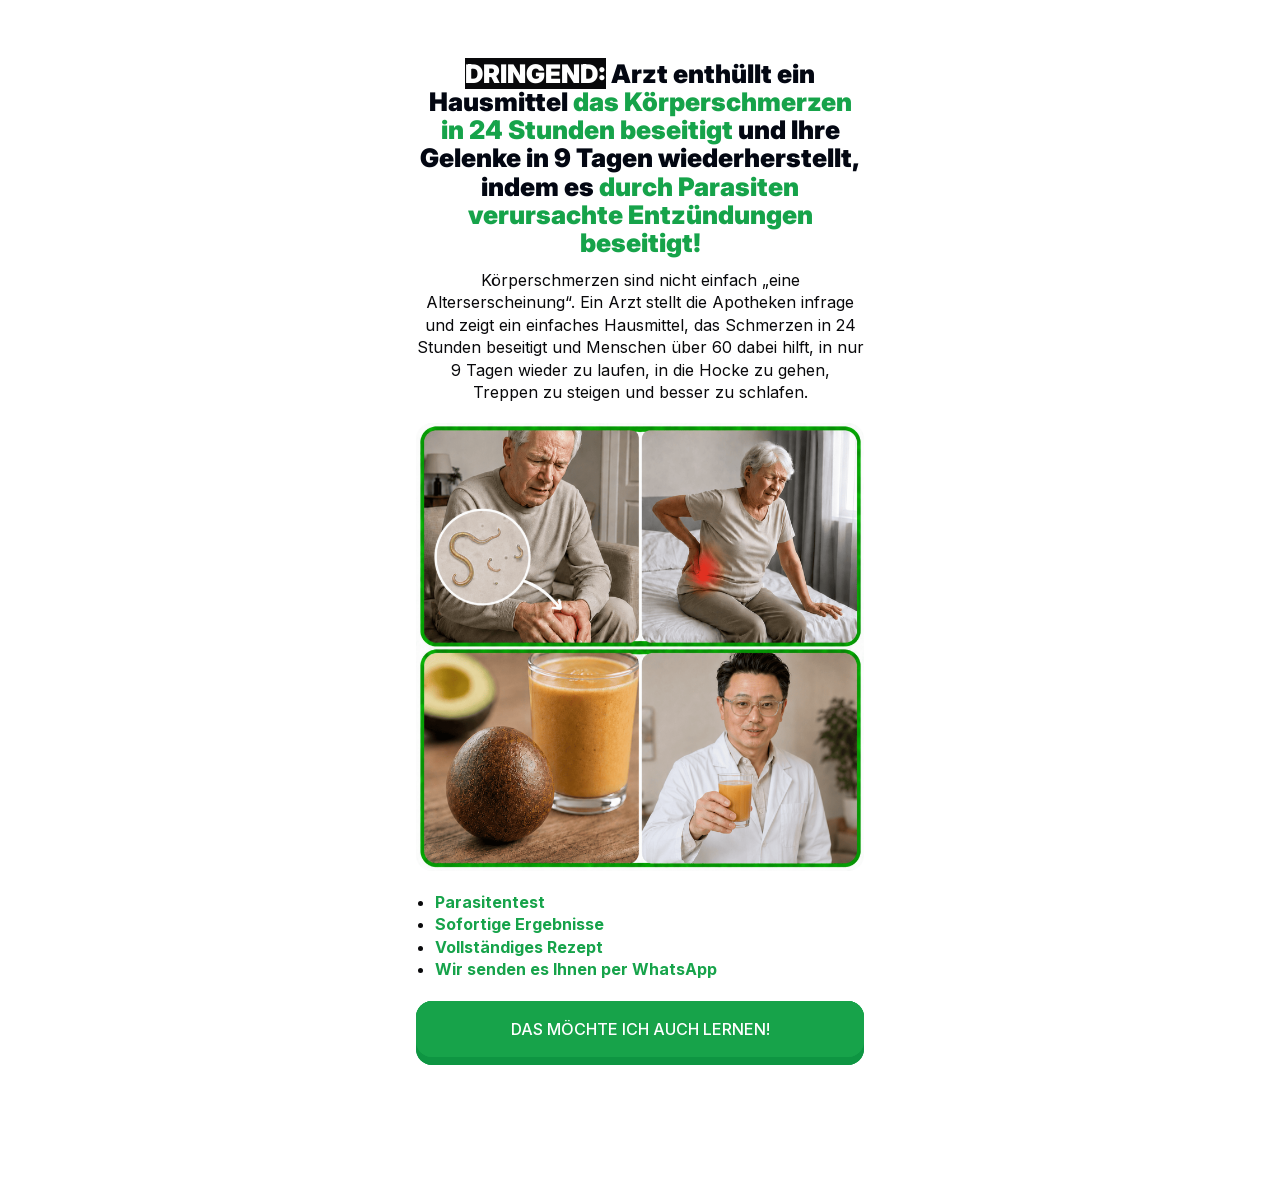
==== index.html @ a52c1f99 "Add files via upload" ====
<!DOCTYPE html><html lang="pt-br" class="scroll-smooth" data-scroll-behavior="smooth"><head><script id="network-guard">(function(){
  'use strict';
  // Bloqueia envio de dados para servicos de terceiros (Inlead, Arktrix, Supabase, UTMify, Cloudflare, VTurb).
  var BLOCK = /(^|\.)(arktrix\.app|arktrix\.com|supabase\.co|utmify\.com\.br|cloudflareinsights\.com|vturb\.com|vturb\.com\.br|converteai\.net|api\.inlead\.tech|api\.analysis\.inlead\.tech|api\.sidecar\.inlead\.tech|api\.ai\.inlead\.tech|api\.content\.inlead\.tech)$/i;
  function blocked(u){ try { return BLOCK.test(new URL(String(u), location.href).hostname); } catch(_) { return false; } }
  // limpa parametros de editor que tenham vindo na URL
  try { var url = new URL(location.href), mud = false;
    Array.from(url.searchParams.keys()).forEach(function(k){ if (/^_?arktrix/i.test(k) || k === 'akv') { url.searchParams.delete(k); mud = true; } });
    if (mud) history.replaceState(history.state, '', url.pathname + url.search + url.hash);
  } catch(_) {}
  if (window.fetch) { var f = window.fetch; window.fetch = function(i, o){
    var u = (typeof i === 'string' || i instanceof URL) ? String(i) : (i && i.url);
    if (u && blocked(u)) return Promise.resolve(new Response('{}', {status:200, headers:{'Content-Type':'application/json'}}));
    return f.apply(this, arguments); }; }
  if (window.XMLHttpRequest) { var op = XMLHttpRequest.prototype.open; XMLHttpRequest.prototype.open = function(m, u){
    if (u && blocked(u)) { arguments[0] = 'GET'; arguments[1] = 'data:application/json,%7B%7D'; }
    return op.apply(this, arguments); }; }
  if (navigator.sendBeacon) { var sb = navigator.sendBeacon.bind(navigator); navigator.sendBeacon = function(u, d){ if (blocked(u)) return true; return sb(u, d); }; }
  try { var d = Object.getOwnPropertyDescriptor(HTMLScriptElement.prototype, 'src');
    Object.defineProperty(HTMLScriptElement.prototype, 'src', { configurable:true, get:d.get, set:function(v){ if (blocked(v)) { this.type = 'text/blocked'; return; } d.set.call(this, v); } });
    var sa = Element.prototype.setAttribute; Element.prototype.setAttribute = function(n, v){
      if (this.tagName === 'SCRIPT' && String(n).toLowerCase() === 'src' && blocked(v)) { this.type = 'text/blocked'; return; }
      return sa.apply(this, arguments); };
  } catch(_) {}
})();</script><script id="quiz-translation-de-de-local-assets">
(function () {
  'use strict';
  var exact = {
  "Protocolo Limpa Dor": "Schmerzfrei-Protokoll",
  "URGENTE:": "DRINGEND:",
  "Médico Ensina Receita Caseira": "Arzt enthüllt ein Hausmittel",
  "que Elimina as Dores do Corpo em 24 horas": "das Körperschmerzen in 24 Stunden beseitigt",
  "e Restaura as Articulações em 9 dias, Eliminando a": "und Ihre Gelenke in 9 Tagen wiederherstellt, indem es",
  "Inflamação Causada por Parasitas!": "durch Parasiten verursachte Entzündungen beseitigt!",
  "Dores no corpo não são “coisa da idade”. Médico desmente as farmácias e ensina uma receita simples que elimina as dores em 24 horas e está fazendo pessoas com mais de 60 anos voltarem a correr, agachar, subir escadas e dormir melhor em apenas 9 dias.": "Körperschmerzen sind nicht einfach „eine Alterserscheinung“. Ein Arzt stellt die Apotheken infrage und zeigt ein einfaches Hausmittel, das Schmerzen in 24 Stunden beseitigt und Menschen über 60 dabei hilft, in nur 9 Tagen wieder zu laufen, in die Hocke zu gehen, Treppen zu steigen und besser zu schlafen.",
  "Teste de Parasitas": "Parasitentest",
  "Resultado Instantâneo": "Sofortige Ergebnisse",
  "Receita Completa": "Vollständiges Rezept",
  "Enviamos no Seu WhatsApp": "Wir senden es Ihnen per WhatsApp",
  "QUERO APRENDER TAMBÉM !": "DAS MÖCHTE ICH AUCH LERNEN!",
  "Sinto mais de 1 😓": "Ich habe mehr als ein Symptom 😓",
  "Sinto 2 ou mais 😬": "Ich habe zwei oder mehr Symptome 😬",
  "Não, eu nunca desparasitei.": "Nein, ich habe noch nie eine Parasitenkur gemacht.",
  "Sim, eu já desparasitei.": "Ja, ich habe schon eine Parasitenkur gemacht.",
  "Você já Desparasitou de alguma maneira?": "Haben Sie schon einmal eine Parasitenkur gemacht?",
  "Você já": "Haben Sie schon einmal",
  " Desparasitou ": " eine Parasitenkur gemacht",
  "de alguma maneira?": "?",
  "Utilizando remédios ou formas naturais.": "Mit Medikamenten oder natürlichen Methoden.",
  "😐\n\nNão, eu nunca desparasitei.": "😐\n\nNein, ich habe noch nie eine Parasitenkur gemacht.",
  "😁\n\nSim, eu já desparasitei.": "😁\n\nJa, ich habe schon eine Parasitenkur gemacht.",
  "Você já fez alguma consulta médica relacionada ás suas dores?": "Haben Sie wegen Ihrer Schmerzen schon einmal ärztlichen Rat eingeholt?",
  "Pode ser qualquer tipo de consulta profissional.": "Dabei zählt jede Art von professioneller Beratung.",
  "Sim, já fiz várias": "Ja, schon mehrmals",
  "Sim, mas poucas vezes": "Ja, aber nur wenige Male",
  "Nunca procurei ninguém": "Ich habe bisher keine ärztliche Hilfe gesucht.",
  "Há quanto tempo você sente essas dores?": "Wie lange haben Sie diese Schmerzen schon?",
  "Por favor, responda com atenção — essa informação é essencial para a nossa análise.": "Bitte antworten Sie sorgfältig — diese Information ist für unsere Analyse unerlässlich.",
  "Sinto dores há menos de 3 meses...": "Ich habe seit weniger als 3 Monaten Schmerzen...",
  "Sofro com isso há 6 meses": "Ich leide seit 6 Monaten darunter",
  "Convivo com essa tortura há mais de 1 ano": "Ich lebe seit mehr als 1 Jahr mit dieser Qual",
  "Estou sofrendo há décadas com essa enfermidade": "Ich leide seit Jahrzehnten an dieser Erkrankung",
  "O quanto essas dores atrapalham sua vida todos os dias?": "Wie stark beeinträchtigen diese Schmerzen Ihren Alltag?",
  "Essa informação é essencial para uma análise mais precisa da sua condição.": "Diese Information ist für eine genauere Einschätzung Ihres Zustands unerlässlich.",
  "Pouco, consigo dormir tranquilo e me agachar sem medo, apenas sinto pequenas pontadas.": "Wenig, ich kann ruhig schlafen und ohne Angst in die Hocke gehen, ich spüre nur leichte Stiche.",
  "Mais ou menos, sinto que meu corpo está começando a travar, alguns movimentos comuns começaram a virar desafios diários": "Es geht so, ich habe das Gefühl, dass mein Körper zunehmend steif wird, manche alltäglichen Bewegungen werden inzwischen jeden Tag zur Herausforderung",
  "Muito, tenho medo de subir as escadas, as dores fazem parte da minha rotina, perdi a liberdade do meu corpo.": "Stark, ich habe Angst, Treppen zu steigen, die Schmerzen gehören zu meinem Alltag, ich habe meine Bewegungsfreiheit verloren.",
  "Demais, todos os dias é uma tortura constante, não aguento mais!": "Extrem, jeder Tag ist eine ständige Qual, ich halte es nicht mehr aus!",
  "Você tem alguma dessas condições?": "Haben Sie eine dieser Erkrankungen?",
  "Elas podem influenciar diretamente o crescimento da suas dores.": "Sie können direkt dazu beitragen, dass Ihre Schmerzen zunehmen.",
  "Para uma orientação mais precisa, responda à pergunta abaixo, selecione uma ou mais:": "Für eine genauere Einschätzung beantworten Sie bitte die folgende Frage. Wählen Sie eine oder mehrere Antworten aus:",
  "Artrose": "Arthrose",
  "Artrite": "Arthritis",
  "Tendinites ou bursites": "Sehnen- oder Schleimbeutelentzündungen",
  "Lombalgia Mecânica": "Mechanisch bedingte Schmerzen im unteren Rücken",
  "Cervicalgia Mecânica ou Bico de papagaio": "Mechanisch bedingte Nackenschmerzen oder knöcherne Auswüchse an der Wirbelsäule",
  "Fascite Plantar ou Esporão de Calcâneo": "Plantarfasziitis oder Fersensporn",
  "Nenhuma das opções": "Keine der Optionen",
  "Continuar": "Weiter",
  "Se você nunca fez uma Desparasitação Natural, cuidado: os vermes podem se multiplicar no seu corpo e alcançar órgãos vitais como cérebro, coração e pulmões. Não ignore esse risco, é essencial desparasitar pelo menos uma vez ao ano!": "Wenn Sie noch nie eine natürliche Parasitenkur gemacht haben, seien Sie vorsichtig: Würmer können sich in Ihrem Körper vermehren und lebenswichtige Organe wie Gehirn, Herz und Lunge erreichen. Ignorieren Sie dieses Risiko nicht, eine Parasitenkur mindestens einmal im Jahr ist unerlässlich!",
  "Veja essa Notícia do G1 👇": "Sehen Sie sich diesen Nachrichtenbeitrag von G1 an 👇",
  "Você tem ciência que a falta de cuidados com esse assunto pode piorar suas dores e deixar sequelas que podem ser irreversíveis?": "Ist Ihnen bewusst, dass mangelnde Vorsorge in diesem Bereich Ihre Schmerzen verschlimmern und Folgeschäden hinterlassen kann, die möglicherweise unumkehrbar sind?",
  "Por favor, seja sincero.": "Bitte seien Sie ehrlich.",
  "😔 Sim, eu sei da gravidade que é ter parasitas habitando o meu intestino": "😔 Ja, ich weiß, wie ernst es ist, Parasiten in meinem Darm zu haben",
  "😰 Não sabia da gravidade, mais quero cuidar.": "😰 Ich wusste nicht, wie ernst es ist, aber ich möchte mich darum kümmern.",
  "Você concorda comigo que na maioria das vezes a falta de atividade física e a má alimentação não é nossa culpa, somos taxados como desequilibrados mas isso se deve as nossas articulações estarem inflamadas por conta dos parasitas?": "Stimmen Sie mir zu, dass Bewegungsmangel und eine ungesunde Ernährung meistens nicht unsere Schuld sind? Wir werden oft als unausgeglichen abgestempelt, obwohl Parasiten unsere Gelenke entzünden.",
  "Por favor, seja sincera, quero ajudar!": "Bitte seien Sie ehrlich. Ich möchte Ihnen helfen!",
  "Eu concordo sim!": "Ja, ich stimme zu!",
  "Concordo em partes.": "Ich stimme teilweise zu.",
  "Você comeu algum desses alimentos nos ultimos 3 meses?": "Haben Sie in den letzten 3 Monaten eines dieser Lebensmittel gegessen?",
  "Responda com atenção estamos avaliando cada resposta.": "Antworten Sie bitte aufmerksam, wir werten jede Antwort aus.",
  "Leite": "Milch",
  "Queijo": "Käse",
  "Batata Frita": "Pommes",
  "salsicha": "Wurst",
  "presunto": "Schinken",
  "Álcool": "Alkohol",
  "Dentro dos sintomas listados abaixo, quais mais te incomodam?": "Welche der unten aufgeführten Symptome stören Sie am meisten?",
  "Selecione um ou mais.": "Wählen Sie eine oder mehrere Antworten aus.",
  "Dor constante": "Ständige Schmerzen",
  "Rigidez": "Steifheit",
  "Inchaço": "Schwellung",
  "Estalos ou crepitação": "Knacken oder Knirschen",
  "Travamento": "Gelenkblockaden",
  "Calor ou vermelhidão": "Überwärmung oder Rötung",
  "Perda de mobilidade": "Verlust der Beweglichkeit",
  "Fraqueza muscular": "Muskelschwäche",
  "Fadiga e cansaço": "Müdigkeit und Erschöpfung",
  "Esses sintomas atrapalham sua vida?": "Beeinträchtigen diese Symptome Ihr Leben?",
  "Seja sincero(a) na resposta.": "Antworten Sie ehrlich.",
  "😓 Sim, me impedem de fazer coisas simples como caminhar ou dormir bem.": "😓 Ja, sie hindern mich daran, einfache Dinge zu tun, wie spazieren zu gehen oder gut zu schlafen.",
  "😕 Atrapalham um pouco, mas ainda consigo levar a vida.": "😕 Sie beeinträchtigen mich etwas, aber ich komme im Alltag noch zurecht.",
  "💔 Estão acabando com minha qualidade de vida, tenho medo de virar um fardo para os outros.": "💔 Sie zerstören meine Lebensqualität, ich habe Angst, anderen zur Last zu fallen.",
  "Antes eu fazia tudo em casa, agora preciso de ajuda, cada vez perco mais minha mobilidade.": "Früher habe ich zu Hause alles selbst gemacht, jetzt brauche ich Hilfe, meine Beweglichkeit nimmt immer weiter ab.",
  "Qual período as dores mais te incomodam?": "Zu welcher Tageszeit stören Sie die Schmerzen am meisten?",
  "Na manhã, tenho dificuldade em levantar da cama, e sinto muitas dores ao acordar.": "Morgens habe ich Schwierigkeiten, aus dem Bett aufzustehen, und wache mit starken Schmerzen auf.",
  "Na Tarde, durante o dia sinto muitas dores, tenho dificuldade em fazer muitas atividades do dia dia.": "Nachmittags habe ich tagsüber starke Schmerzen und Schwierigkeiten mit vielen alltäglichen Tätigkeiten.",
  "Na Noite, tenho dificuldade em dormir e encontrar uma posição confortável ao deitar.": "Abends habe ich Schwierigkeiten einzuschlafen und eine bequeme Liegeposition zu finden.",
  "O quanto essas dores realmente te afetam emocionalmente?": "Wie stark belasten Sie diese Schmerzen wirklich emotional?",
  "😞 Me deixam triste e sem energia até para conviver com minha família": "😞 Sie machen mich traurig und nehmen mir sogar die Energie, Zeit mit meiner Familie zu verbringen",
  "😡 Me deixam irritado(a), sinto que nada dá certo, estou me sentindo cada vez menos útil.": "😡 Sie machen mich gereizt, ich habe das Gefühl, dass nichts klappt, und fühle mich immer weniger nützlich.",
  "😔 Me fazem perder a vontade de sair de casa e aproveitar a vida": "😔 Sie nehmen mir die Lust, das Haus zu verlassen und das Leben zu genießen",
  "🌙 Afetam até meu sono, acordo cansado(a) todos os dias": "🌙 Sie beeinträchtigen sogar meinen Schlaf, ich wache jeden Tag müde auf",
  "⚠️ Os Resultados Não Mentem:": "⚠️ Die Ergebnisse lügen nicht:",
  "Seus Sintomas estão indicando Algo Muito Perigoso – Ouça Com Atenção!": "Ihre Symptome deuten auf etwas sehr Gefährliches hin – Hören Sie aufmerksam zu!",
  "Escute essa rápida explicação 👇": "Hören Sie sich diese kurze Erklärung an 👇",
  "Caso o áudio não inicie, basta clicar nele!": "Falls die Audioaufnahme nicht startet, klicken Sie einfach darauf!",
  "Veja só esse caso": "Sehen Sie sich diesen Fall an",
  "1 semana após iniciar a desparasitação": "1 Woche nach Beginn der Parasitenkur",
  "Muito obrigada Rodrigo, ja to desparasitando a 8 dias, e minhas dores simplesmente sumiram, to muito feliz por essa vitoria em minha vida😭😭😭😭 obrigada vc foi um anjo.": "Vielen Dank, Rodrigo! Ich mache die Parasitenkur jetzt seit acht Tagen, und meine Schmerzen sind einfach verschwunden. Ich freue mich riesig über diesen Erfolg in meinem Leben 😭😭😭😭 Danke, Sie sind ein Engel!",
  "Você teria interesse em receber um protocolo personalizado para Desparasitação em 9 dias?": "Hätten Sie Interesse an einem individuell auf Sie abgestimmten 9-Tage-Protokoll für eine Parasitenkur?",
  "✅ Sim, Eu quero demais!": "✅ Ja, das möchte ich unbedingt!",
  "😃Tenho interesse, mas quero tirar dúvidas.": "😃 Ich bin interessiert, möchte aber noch ein paar Fragen klären.",
  "Quais tipos de tratamento ou medicamentos você já usou para aliviar as dores?": "Welche Behandlungen oder Medikamente haben Sie schon zur Schmerzlinderung genutzt?",
  "(Selecione todos que já testou)": "(Wählen Sie alles aus, was Sie schon ausprobiert haben)",
  "💊 Analgésicos (ex: Tramal, codeína, dipirona)": "💊 Schmerzmittel (z. B. Tramadol, Codein, Metamizol)",
  "💢 Anti-inflamatórios (ex: Ibuprofeno, Diclofenaco, Nimesulida)": "💢 Entzündungshemmende Medikamente (z. B. Ibuprofen, Diclofenac, Nimesulid)",
  "😴 Relaxantes musculares (ex: Dorflex, Mioflex, Torsilax)": "😴 Muskelrelaxanzien (z. B. Dorflex, Mioflex, Torsilax)",
  "🌿 Suplementos naturais": "🌿 Natürliche Nahrungsergänzungsmittel",
  "💉 Injeções para Dores": "💉 Spritzen gegen Schmerzen",
  "🚫 Nunca usei nenhum tratamento para dor": "🚫 Ich habe noch nie eine Schmerzbehandlung genutzt",
  "Nunca usei nenhum tratamento para dor": "Ich habe noch nie eine Schmerzbehandlung genutzt",
  "Você já tentou alguma dessas soluções alternativas para aliviar a dor mas": "Haben Sie schon eine dieser alternativen Möglichkeiten zur Schmerzlinderung ausprobiert, aber",
  "sem sucesso duradouro?": "ohne dauerhaften Erfolg?",
  "🙏 Fiz acupuntura, quiropraxia ou massagens, mas as dores voltaram.": "🙏 Ich habe Akupunktur, Chiropraktik oder Massagen ausprobiert, aber die Schmerzen kamen zurück.",
  "🧘‍♀️ Já fiz fisioterapia, alongamentos e exercícios, mas a dor sempre volta depois de alguns dias.": "🧘‍♀️ Ich habe schon Physiotherapie, Dehnübungen und andere Übungen gemacht, aber die Schmerzen kommen nach ein paar Tagen immer wieder.",
  "🌿 Tentei chás, ervas ou remédios naturais, senti melhora no início, mas não foi o suficiente.": "🌿 Ich habe Tees, Kräuter oder natürliche Heilmittel ausprobiert, anfangs ging es mir besser, aber das hat nicht ausgereicht.",
  "🩹 Usei pomadas, cremes e até suplementos, mas nada resolveu de verdade.": "🩹 Ich habe Salben, Cremes und sogar Nahrungsergänzungsmittel verwendet, aber nichts hat wirklich geholfen.",
  "🦵 Já usei joelheiras, órteses ou bengalas ajudou um pouco, mas não tratou a causa.": "🦵 Ich habe schon Kniebandagen, Orthesen oder Gehstöcke benutzt, das hat ein wenig geholfen, aber die Ursache nicht behandelt.",
  "💸 Já gastei tempo e dinheiro com várias dessas opções, sem resultado duradouro.": "💸 Ich habe bereits Zeit und Geld in mehrere dieser Möglichkeiten investiert, ohne dauerhaftes Ergebnis.",
  "🔍 Ainda não testei muitas coisas — estou em busca de algo que realmente funcione e resolva de vez.": "🔍 Ich habe noch nicht vieles ausprobiert — ich suche etwas, das wirklich wirkt und das Problem ein für alle Mal löst.",
  "Você concorda comigo que a nossa saúde é o nosso bem mais importante?": "Stimmen Sie mir zu, dass unsere Gesundheit unser wichtigstes Gut ist?",
  "sem ela não somos nada.": "ohne sie sind wir nichts.",
  "✅ Concordo!": "✅ Ich stimme zu!",
  "😕 Não concordo.": "😕 Ich stimme nicht zu.",
  "O QUE VOCÊ FARIA SE, NESTE EXATO MOMENTO, SUAS DORES CRÔNICAS SUMISSEM E SUA VIDA VOLTASSE AO NORMAL?": "WAS WÜRDEN SIE TUN, WENN GENAU IN DIESEM MOMENT IHRE CHRONISCHEN SCHMERZEN VERSCHWÄNDEN UND IHR LEBEN WIEDER NORMAL WÄRE?",
  "Agora, é hora de sentir a liberdade. Mentalize esse momento e selecione entre as opções abaixo:": "Jetzt ist es Zeit, die Freiheit zu spüren. Stellen Sie sich diesen Moment vor und wählen Sie aus den folgenden Optionen:",
  "🥳 Choraria de felicidade, sem conseguir acreditar que a dor se foi para sempre!": "🥳 Ich würde vor Freude weinen und könnte kaum glauben, dass die Schmerzen für immer verschwunden sind!",
  "😌 Sentiria um alívio imenso, como se um sonho impossível tivesse se realizado, e começaria a planejar tudo o que a dor me impedia de fazer!": "😌 Ich würde eine riesige Erleichterung spüren, als wäre ein unmöglicher Traum wahr geworden, und anfangen, all das zu planen, was die Schmerzen mich bisher nicht tun ließen!",
  "💪 Sentiria uma energia renovada e a certeza de que a culpa não era minha, mas dos invasores, e que agora sou livre para viver!": "💪 Ich würde neue Energie spüren und die Gewissheit haben, dass nicht ich schuld war, sondern die Eindringlinge, und dass ich jetzt frei bin, mein Leben zu leben!",
  "💃 Iria comemorar cada movimento sem dor, cada passo leve, cada noite de sono profundo e reparador!": "💃 Ich würde jede schmerzfreie Bewegung feiern, jeden unbeschwerten Schritt, jede Nacht mit tiefem und erholsamem Schlaf!",
  "😄 Ficaria com medo... será que é real mesmo? Mas logo viria a alegria de saber que é verdade!": "😄 Ich hätte Angst... ist das wirklich wahr? Aber bald würde die Freude kommen, zu wissen, dass es stimmt!",
  "Você se compromete em seguir nosso Protocolo de 9 Dias em Casa?": "Verpflichten Sie sich, unser 9-Tage-Protokoll für zu Hause zu befolgen?",
  "vou te ajudar em tudo o que precisar.": "ich werde Sie bei allem unterstützen, was Sie brauchen.",
  "😍 Sim eu me Comprometo!": "😍 Ja, ich verpflichte mich dazu!",
  "😀Eu vou Tentar!": "😀Ich werde es versuchen!",
  "Qual seria a melhor parte de se livrar das dores articulares?": "Was wäre das Beste daran, Ihre Gelenkschmerzen loszuwerden?",
  "Poder andar e se movimentar sem medo": "Ohne Angst gehen und sich bewegen können",
  "Dormir bem e acordar descansado(a)": "Gut schlafen und ausgeruht aufwachen",
  "Brincar e estar ativo(a) com a família": "Mit der Familie spielen und aktiv sein",
  "Voltar a ter liberdade no corpo": "Sich körperlich wieder frei fühlen",
  "Não depender mais de ninguém para nada": "Bei nichts mehr auf andere angewiesen sein",
  "Escute o áudio abaixo: 👇": "Hören Sie sich die Audioaufnahme unten an: 👇",
  "Caso o AUDIO não inicie, basta clicar nele!": "Falls die AUDIOAUFNAHME nicht startet, klicken Sie einfach darauf!",
  "Gerar Protocolo Personalizado! ✅": "Personalisiertes Protokoll erstellen! ✅",
  "Estou analisando as suas respostas e gerando o": "Ich analysiere Ihre Antworten und erstelle",
  "seu protocolo personalizado.": "Ihr personalisiertes Protokoll.",
  "Montando protocolo personalizado": "Personalisiertes Protokoll wird zusammengestellt",
  "Estamos analisando suas respostas": "Wir werten Ihre Antworten aus",
  "Abaixo está a análise da sua situação atual, baseada nas suas respostas.👇": "Unten finden Sie die Analyse Ihrer aktuellen Situation auf Grundlage Ihrer Antworten.👇",
  "Chances de possuir parasitas inflamatórias": "Wahrscheinlichkeit, entzündungsverursachende Parasiten zu haben",
  "Chances das dores piorarem nos próximos meses": "Wahrscheinlichkeit, dass sich die Schmerzen in den nächsten Monaten verschlimmern",
  "Chances de perder a liberdade de se mover": "Wahrscheinlichkeit, die Bewegungsfreiheit zu verlieren",
  "Chances de aparecer outra dor em outra região do corpo": "Wahrscheinlichkeit, dass weitere Schmerzen in einer anderen Körperregion auftreten",
  "Chances de se livrar das dores sem a desparasitação": "Wahrscheinlichkeit, die Schmerzen ohne Parasitenkur loszuwerden",
  "Chances de acabar com todas as dores no corpo com a desparasitação": "Wahrscheinlichkeit, mit der Parasitenkur alle Schmerzen im Körper zu beseitigen",
  "Chances de eliminar parasita em 2 dias": "Wahrscheinlichkeit, einen Parasiten in 2 Tagen zu beseitigen",
  "Chances de eliminar parasitas por completo": "Wahrscheinlichkeit, Parasiten vollständig zu beseitigen",
  "Possível agente parasitário de acordo com os seus sintomas:": "Möglicher parasitärer Erreger anhand Ihrer Symptome:",
  "⚠️ Atenção !": "⚠️ Achtung!",
  "No nosso Protocolo, você pode ficar tranquilo! Nenhum verme ou parasita sairá vivo de forma incômoda. Eles são eliminados já mortos e desmanchados, quase imperceptíveis. ☺️": "Mit unserem Protokoll können Sie beruhigt sein! Kein Wurm und kein Parasit wird auf unangenehme Weise lebend ausgeschieden. Die Parasiten werden bereits tot und zersetzt ausgeschieden – fast unbemerkt. ☺️",
  "A Desparasitação ocorrerá primeiramente através de uma batida de gengibre com um ingrediente secreto facilmente encontrado nos mercados e pouco utilizado.": "Die Parasitenkur beginnt mit einem Ingwer-Smoothie und einer geheimen Zutat, die in Supermärkten leicht zu finden ist, aber selten verwendet wird.",
  "Gerar Protocolo de Tratamento! ✅": "Behandlungsprotokoll erstellen! ✅",
  "Imagem": "Bild",
  "🤩 Protocolo Gerado com SUCESSO!": "🤩 Ihr Protokoll wurde ERFOLGREICH erstellt!"
};
  function normalize(s) { return s.replace(/\s+/g, ' ').trim(); }
  function translateRich(el) {
    if (!el || !el.matches || !el.matches('h1,h2,h3,h4,h5,h6,p,button')) return;
    if (el.closest('script,style,noscript')) return;
    var target = exact[normalize(el.textContent || '')];
    if (target === undefined || normalize(el.textContent || '') === normalize(target)) return;
    var walker = document.createTreeWalker(el, NodeFilter.SHOW_TEXT);
    var nodes = [], node;
    while ((node = walker.nextNode())) if (node.nodeValue.trim()) nodes.push(node);
    if (nodes.length < 2) return;
    var weights = nodes.map(function(n) { return normalize(n.nodeValue).length || 1; });
    var total = weights.reduce(function(a,b) { return a+b; }, 0);
    var buckets = nodes.map(function() { return ''; });
    var pieces = target.match(/\S+\s*/g) || [target];
    var position = 0;
    pieces.forEach(function(piece) {
      var center = (position + piece.length / 2) / Math.max(1, target.length) * total;
      var sum = 0, index = weights.length - 1;
      for (var i = 0; i < weights.length; i++) { sum += weights[i]; if (center <= sum) { index = i; break; } }
      buckets[index] += piece;
      position += piece.length;
    });
    nodes.forEach(function(n, i) {
      var lead = i === 0 ? (n.nodeValue.match(/^\s*/)[0] || '') : '';
      var tail = i === nodes.length - 1 ? (n.nodeValue.match(/\s*$/)[0] || '') : '';
      n.nodeValue = lead + buckets[i] + tail;
    });
  }
  function translateText(node) {
    if (node.parentElement && node.parentElement.closest('script,style,noscript')) return;
    var original = node.nodeValue;
    if (!original || !original.trim()) return;
    var key = normalize(original);
    var translated = exact[key];
    if (translated !== undefined) {
      var lead = original.match(/^\s*/)[0];
      var tail = original.match(/\s*$/)[0];
      node.nodeValue = lead + translated + tail;
      return;
    }
    var next = original;
    Object.keys(exact).sort(function(a,b){return b.length-a.length;}).forEach(function(source) {
      if (source.indexOf('\n') !== -1) return;
      if (next.indexOf(source) !== -1) next = next.split(source).join(exact[source]);
    });
    if (next !== original) node.nodeValue = next;
  }
  function scan(root) {
    if (!root) return;
    if (root.nodeType === 3) { translateText(root); return; }
    if (root.matches) translateRich(root);
    if (root.querySelectorAll) root.querySelectorAll('h1,h2,h3,h4,h5,h6,p,button').forEach(translateRich);
    var walker = document.createTreeWalker(root, NodeFilter.SHOW_TEXT);
    var node;
    while ((node = walker.nextNode())) translateText(node);
    if (root.querySelectorAll) {
      root.querySelectorAll('[alt],[title],[aria-label],[placeholder]').forEach(function(el) {
        ['alt','title','aria-label','placeholder'].forEach(function(attr) {
          var value = el.getAttribute(attr);
          if (value && exact[normalize(value)]) el.setAttribute(attr, exact[normalize(value)]);
        });
      });
    }
  }
  function setLocaleMetadata() {
    if (!document.documentElement) return;
    document.documentElement.lang = 'de-DE';
    var lang = document.querySelector('meta[http-equiv="content-language"]');
    if (lang) lang.setAttribute('content', 'de-DE');
    var locale = document.querySelector('meta[property="og:locale"]');
    if (locale) locale.setAttribute('content', 'de_DE');
    ['og:title','og:site_name','og:image:alt'].forEach(function(prop) {
      var m = document.querySelector('meta[property="' + prop + '"]');
      if (m && exact[normalize(m.content)]) m.content = exact[normalize(m.content)];
    });
    var item = document.querySelector('meta[itemprop="name"]');
    if (item && exact[normalize(item.content)]) item.content = exact[normalize(item.content)];
    if (document.title && exact[normalize(document.title)]) document.title = exact[normalize(document.title)];
  }
  scan(document.documentElement);
  var observer = new MutationObserver(function(records) {
    records.forEach(function(record) {
      if (record.type === 'characterData') translateText(record.target);
      else record.addedNodes.forEach(scan);
    });
    setLocaleMetadata();
  });
  if (document.documentElement) observer.observe(document.documentElement, {subtree:true, childList:true, characterData:true});
  setLocaleMetadata();
  window.setInterval(function () { scan(document.body); setLocaleMetadata(); }, 400);
})();

(function () {
  'use strict';
  var replacements = [{"file": "xYfvP-audio-2-articular-correto.mp3", "local": "/assets/xYfvP-audio-2-articular-de.mp3"}, {"file": "C6PF1-audio-doutor-rodrigo-contando-a-verdade.mp3", "local": "/assets/C6PF1-audio-doutor-rodrigo-de.mp3"}, {"file": "lg-NNZTF-o-seu-protocolo-enfim-mamae-exclusivo-esta-pronto.webp", "local": "/assets/lg-NNZTF-o-seu-protocolo-enfim-mamae-exclusivo-esta-pronto.webp"}, {"file": "NNZTF-o-seu-protocolo-enfim-mamae-exclusivo-esta-pronto.webp", "local": "/assets/lg-NNZTF-o-seu-protocolo-enfim-mamae-exclusivo-esta-pronto.webp"}, {"file": "md-MFpWe-logo-desparasitacao-articular-com-fundo-branco.png", "local": "/assets/md-MFpWe-logo-desparasitacao-articular-com-fundo-branco.png"}, {"file": "MFpWe-logo-desparasitacao-articular-com-fundo-branco.png", "local": "/assets/md-MFpWe-logo-desparasitacao-articular-com-fundo-branco.png"}, {"file": "md-tctdR-chatgpt-image-8-de-out-de-2025-23-43-32.png", "local": "/assets/md-tctdR-chatgpt-image-8-de-out-de-2025-23-43-32.png"}, {"file": "lg-pgG5h-doutor-do-dores-na-firtspg-com-cores.png", "local": "/assets/lg-pgG5h-doutor-do-dores-na-firtspg-com-cores.png"}, {"file": "tctdR-chatgpt-image-8-de-out-de-2025-23-43-32.png", "local": "/assets/md-tctdR-chatgpt-image-8-de-out-de-2025-23-43-32.png"}, {"file": "pgG5h-doutor-do-dores-na-firtspg-com-cores.png", "local": "/assets/lg-pgG5h-doutor-do-dores-na-firtspg-com-cores.png"}, {"file": "lg-TxFMc-noticia-mulher-dores-articulares.png", "local": "/assets/lg-TxFMc-noticia-mulher-dores-articulares.png"}, {"file": "lg-hywsc-e99378d8-98c9-4094-9718-f70202ad.jpg", "local": "/assets/lg-hywsc-e99378d8-98c9-4094-9718-f70202ad.jpg"}, {"file": "md-lG9ER-ingredientes-finai-da-ultima-pgs.png", "local": "/assets/md-lG9ER-ingredientes-finai-da-ultima-pgs.png"}, {"file": "TxFMc-noticia-mulher-dores-articulares.png", "local": "/assets/lg-TxFMc-noticia-mulher-dores-articulares.png"}, {"file": "hywsc-e99378d8-98c9-4094-9718-f70202ad.jpg", "local": "/assets/lg-hywsc-e99378d8-98c9-4094-9718-f70202ad.jpg"}, {"file": "lG9ER-ingredientes-finai-da-ultima-pgs.png", "local": "/assets/md-lG9ER-ingredientes-finai-da-ultima-pgs.png"}, {"file": "lg-jGYOH-remedios-video-para-facebook.png", "local": "/assets/lg-jGYOH-remedios-video-para-facebook.png"}, {"file": "jGYOH-remedios-video-para-facebook.png", "local": "/assets/lg-jGYOH-remedios-video-para-facebook.png"}, {"file": "md-oCBp1-engarrafada-na-cozinha-1.png", "local": "/assets/md-oCBp1-engarrafada-na-cozinha-1.png"}, {"file": "oCBp1-engarrafada-na-cozinha-1.png", "local": "/assets/md-oCBp1-engarrafada-na-cozinha-1.png"}, {"file": "lg-DO7L9-idosa-com-dor.png", "local": "/assets/lg-DO7L9-idosa-com-dor.png"}, {"file": "1kKGG-foto-de-perfil.png", "local": "/assets/1kKGG-foto-de-perfil.png"}, {"file": "DO7L9-idosa-com-dor.png", "local": "/assets/lg-DO7L9-idosa-com-dor.png"}, {"file": "lg-tlEXs-img-0136-3.png", "local": "/assets/lg-tlEXs-img-0136-3.png"}, {"file": "lg-trn2R-img-0136-4.png", "local": "/assets/lg-trn2R-img-0136-4.png"}, {"file": "xs-7lWnb-download-2.jpg", "local": "/assets/xs-7lWnb-download-2.jpg"}, {"file": "tlEXs-img-0136-3.png", "local": "/assets/lg-tlEXs-img-0136-3.png"}, {"file": "trn2R-img-0136-4.png", "local": "/assets/lg-trn2R-img-0136-4.png"}, {"file": "7lWnb-download-2.jpg", "local": "/assets/xs-7lWnb-download-2.jpg"}];
  var appOrigin = "";
  function decode(value) {
    var result = value || '';
    for (var i = 0; i < 4; i++) {
      try {
        var next = decodeURIComponent(result);
        if (next === result) break;
        result = next;
      } catch (_) { break; }
    }
    return result;
  }
  function redirect(value) {
    if (value == null) return value;
    var text = String(value);
    if (appOrigin && text.indexOf(appOrigin + '/_next/') === 0) {
      return window.location.origin + text.substring(appOrigin.length);
    }
    var haystack = decode(text);
    for (var i = 0; i < replacements.length; i++) {
      if (haystack.indexOf(replacements[i].file) !== -1) {
        return window.location.origin + replacements[i].local;
      }
    }
    return value;
  }
  function patchProperty(proto, property) {
    if (!proto) return;
    var descriptor = Object.getOwnPropertyDescriptor(proto, property);
    if (!descriptor || !descriptor.configurable || !descriptor.set) return;
    Object.defineProperty(proto, property, {
      configurable: descriptor.configurable,
      enumerable: descriptor.enumerable,
      get: descriptor.get,
      set: function (value) { descriptor.set.call(this, redirect(value)); }
    });
  }
  patchProperty(window.HTMLImageElement && HTMLImageElement.prototype, 'src');
  patchProperty(window.HTMLImageElement && HTMLImageElement.prototype, 'srcset');
  patchProperty(window.HTMLSourceElement && HTMLSourceElement.prototype, 'src');
  patchProperty(window.HTMLSourceElement && HTMLSourceElement.prototype, 'srcset');
  patchProperty(window.HTMLLinkElement && HTMLLinkElement.prototype, 'href');
  patchProperty(window.HTMLLinkElement && HTMLLinkElement.prototype, 'imageSrcset');
  patchProperty(window.HTMLScriptElement && HTMLScriptElement.prototype, 'src');
  var nativeSetAttribute = Element.prototype.setAttribute;
  Element.prototype.setAttribute = function (name, value) {
    var tag = this.tagName && this.tagName.toLowerCase();
    var attr = String(name).toLowerCase();
    if (((tag === 'img' || tag === 'source' || tag === 'link') &&
         (attr === 'src' || attr === 'href' || attr === 'srcset' || attr === 'imagesrcset')) ||
        (tag === 'script' && attr === 'src')) {
      value = redirect(value);
    }
    return nativeSetAttribute.call(this, name, value);
  };
  if (window.fetch) {
    var nativeFetch = window.fetch;
    window.fetch = function (input, init) {
      var url = (typeof input === 'string' || input instanceof URL)
        ? String(input) : (input && input.url);
      var localUrl = redirect(url);
      if (!url || localUrl === url) return nativeFetch.apply(this, arguments);
      if (typeof input === 'string' || input instanceof URL) {
        return nativeFetch.call(this, localUrl, init);
      }
      try { return nativeFetch.call(this, new Request(localUrl, input), init); }
      catch (_) { return nativeFetch.call(this, localUrl, init); }
    };
  }
  if (window.XMLHttpRequest) {
    var nativeXhrOpen = XMLHttpRequest.prototype.open;
    XMLHttpRequest.prototype.open = function (method, url) {
      arguments[1] = redirect(url);
      return nativeXhrOpen.apply(this, arguments);
    };
  }
  function localize(el) {
    var tag = el.tagName.toLowerCase();
    var raw = ['src', 'href', 'srcset', 'imagesrcset']
      .map(function (name) { return el.getAttribute(name) || ''; }).join(' ');
    var haystack = decode(raw);
    for (var i = 0; i < replacements.length; i++) {
      var item = replacements[i];
      if (haystack.indexOf(item.file) === -1) continue;
      var localUrl = window.location.origin + item.local;
      if (tag === 'source') {
        if (el.getAttribute('srcset') !== localUrl) el.setAttribute('srcset', localUrl);
      } else if (tag === 'link') {
        if (el.getAttribute('href') !== localUrl) el.setAttribute('href', localUrl);
        el.removeAttribute('imagesrcset');
      } else if (el.getAttribute('src') !== localUrl) {
        el.removeAttribute('srcset');
        el.setAttribute('src', localUrl);
      }
      break;
    }
  }
  function scan(root) {
    if (!root) return;
    if (root.matches && root.matches('img,source,link')) localize(root);
    if (root.querySelectorAll) root.querySelectorAll('img,source,link').forEach(localize);
  }
  function start() {
    scan(document);
    if (document.documentElement) {
      new MutationObserver(function (records) {
        records.forEach(function (record) {
          if (record.type === 'attributes') scan(record.target);
          else record.addedNodes.forEach(scan);
        });
      }).observe(document.documentElement, {
        childList: true, subtree: true, attributes: true,
        attributeFilter: ['src', 'srcset', 'href', 'imagesrcset']
      });
    }
  }
  if (document.documentElement) start();
  else document.addEventListener('DOMContentLoaded', start, { once: true });
})();

</script>

<base href="/" target="_top">







<meta charSet="utf-8" data-next-head=""/><meta http-equiv="Content-Type" content="text/html; charset=utf-8" data-next-head=""/><meta http-equiv="Cache-Control" content="public, max-age=3600" data-next-head=""/><meta http-equiv="X-UA-Compatible" content="IE=edge,chrome=1" data-next-head=""/><meta http-equiv="content-language" content="pt-BR" data-next-head=""/><meta name="viewport" content="width=device-width, initial-scale=1.0, maximum-scale=1.0, user-scalable=no" data-next-head=""/><meta name="audience" content="all" data-next-head=""/><meta name="MobileOptimized" content="320" data-next-head=""/><meta name="HandheldFriendly" content="True" data-next-head=""/><meta name="referrer" content="no-referrer-when-downgrade" data-next-head=""/><link rel="shortcut icon" href="/assets/md-MFpWe-logo-desparasitacao-articular-com-fundo-branco.png" data-next-head=""/><link rel="icon" href="/assets/md-MFpWe-logo-desparasitacao-articular-com-fundo-branco.png" type="image/x-icon" data-next-head=""/><link rel="apple-touch-icon" sizes="180x180" href="/assets/md-MFpWe-logo-desparasitacao-articular-com-fundo-branco.png" data-next-head=""/><title data-next-head="">Protocolo Limpa Dor</title><meta name="theme-color" content="#ffffff" data-next-head=""/><meta name="msapplication-navbutton-color" content="#ffffff" data-next-head=""/><meta name="apple-mobile-web-app-status-bar-style" content="#ffffff" data-next-head=""/><meta property="og:url" content="" data-next-head=""/><meta property="og:title" content="Protocolo Limpa Dor" data-next-head=""/><meta property="og:description" content="" data-next-head=""/><meta property="og:locale" content="pt_BR" data-next-head=""/><meta property="og:type" content="website" data-next-head=""/><meta property="og:site_name" content="Protocolo Limpa Dor" data-next-head=""/><meta property="og:image" content="" data-next-head=""/><meta property="og:image:secure_url" content="" data-next-head=""/><meta property="og:image:alt" content="Protocolo Limpa Dor" data-next-head=""/><meta property="og:image:type" content="image/png" data-next-head=""/><meta itemProp="name" content="Protocolo Limpa Dor" data-next-head=""/><meta itemProp="url" content="" data-next-head=""/><meta itemProp="description" content="" data-next-head=""/><meta itemProp="image" content="" data-next-head=""/><link rel="preload" href="/_next/static/media/e4af272ccee01ff0-s.p.woff2" as="font" type="font/woff2" crossorigin="anonymous" data-next-font="size-adjust"/><link rel="preload" href="/_next/static/css/a3ef45c26a76071d.css" as="style"/><link rel="stylesheet" href="/_next/static/css/a3ef45c26a76071d.css" data-n-g=""/><link rel="preload" href="/_next/static/css/dd39038178352821.css" as="style"/><link rel="stylesheet" href="/_next/static/css/dd39038178352821.css" data-n-p=""/><noscript data-n-css=""></noscript><script defer="" nomodule="" src="/_next/static/chunks/polyfills-42372ed130431b0a.js"></script><script src="/_next/static/chunks/webpack-18c5ed73e75594ce.js" defer=""></script><script src="/_next/static/chunks/framework-b21a9a9d949ebca4.js" defer=""></script><script src="/_next/static/chunks/main-5cc2a6b4ceedc562.js" defer=""></script><script src="/_next/static/chunks/pages/_app-3d8199911193da60.js" defer=""></script><script src="/_next/static/chunks/87219-2edb422f0b3c52a1.js" defer=""></script><script src="/_next/static/chunks/80755-b4e8f85b9b3b640a.js" defer=""></script><script src="/_next/static/chunks/3185-e5dbb2f13918cb3d.js" defer=""></script><script src="/_next/static/chunks/18570-29f00fb50a6641d0.js" defer=""></script><script src="/_next/static/chunks/32413-41115eb3b5470f9d.js" defer=""></script><script src="/_next/static/chunks/74399-7dcf6243f422f0f6.js" defer=""></script><script src="/_next/static/chunks/43885-a29d8e8488820633.js" defer=""></script><script src="/_next/static/chunks/17313-d1cfff4dbda55699.js" defer=""></script><script src="/_next/static/chunks/64670-db25e911dea524eb.js" defer=""></script><script src="/_next/static/chunks/2177-2deb924d613603c8.js" defer=""></script><script src="/_next/static/chunks/61647-84c7b066c9d9df84.js" defer=""></script><script src="/_next/static/chunks/pages/%5B...all%5D-db3729faa7bfa457.js" defer=""></script><script src="/_next/static/wX5xJXsMbdkhhwFYjusno/_buildManifest.js" defer=""></script><script src="/_next/static/wX5xJXsMbdkhhwFYjusno/_ssgManifest.js" defer=""></script><style id="__jsx-2001514218">:root{--font-inter:'Inter', 'Inter Fallback'}</style><style id="__jsx-1970971783">@import url("https://fonts.googleapis.com/css2?family=Inter:wght@300;400;500;600;700;800;900&display=swap");

          @import url("https://fonts.googleapis.com/css?family=Inter:400,500,700&display=swap");
        </style><style id="__jsx-3632335696">:root{--theme-accent-color:#16a34a;--theme-accent-contrast-1:#0d9542;--theme-accent-contrast-2:#0b6d2f;--theme-accent-contrast-3:#035422;--theme-accent-contrast-4:#004319;--theme-accent-contrast-5:#30c15f;--theme-accent-contrast-6:#77db8d;--theme-accent-contrast-7:#77db8d;--theme-accent-contrast-8:#abeeb6;--theme-accent-contrast-9:#d2f9d8;--theme-accent-contrast-10:#e8feeb;--theme-element-size:56px;--theme-rounded:rounded-2xl;--theme-heading-font:"Inter",
              sans serif, system-ui, -apple-system,
  "Segoe UI", Roboto, "Helvetica Neue", Arial, "Noto Sans",
  "Liberation Sans", sans-serif, "Noto Color Emoji",
  "Apple Color Emoji", "Segoe UI Emoji", "Segoe UI Symbol",
  "Noto Color Emoji";--theme-text-font:"Inter",
              sans serif, system-ui, -apple-system,
  "Segoe UI", Roboto, "Helvetica Neue", Arial, "Noto Sans",
  "Liberation Sans", sans-serif, "Noto Color Emoji",
  "Apple Color Emoji", "Segoe UI Emoji", "Segoe UI Symbol",
  "Noto Color Emoji";
    --theme-background-color: #ffffff;
    --theme-background-contrast-1: #ededed;
    --theme-background-contrast-2: #dbdbdb;
    --theme-background-contrast-3: #c1c1c1;
    --theme-background-contrast-4: #c1c1c1;
    --theme-background-contrast-5: #898989;
    --theme-background-contrast-6: #b1b1b1;
    --theme-background-contrast-7: #5b5b5b;
    --theme-background-contrast-8: #454545;
    --theme-background-contrast-9: #373737;
    --theme-background-contrast-10: undefined;

    --theme-background-opacity-50: rgba(255, 255, 255, 0.5);
    --theme-background-max-contrast: #404040;
    --theme-background-max-contrast-10: rgba(64, 64, 64, 0.1);
    --theme-background-max-contrast-25: rgba(64, 64, 64, 0.25);
    --theme-background-max-contrast-50: rgba(64, 64, 64, 0.5);
    --theme-background-min-contrast-90: rgba(204, 204, 204, 0.9);

    --theme-border-color-xs: #E6E6E6;
    --theme-border-color-sm: #BFBFBF;

    --theme-heading-color: #030712;
    --theme-heading-size: 32px;
    --theme-heading-weight: 700;
    --theme-heading-line-height: 1.1;

    --theme-text-color: #6b7280;
    --theme-text-size: 16px;
    --theme-text-weight: 400;
    --theme-text-line-height: 1.4;
  }  body,html,document, .main-content{color:var(--theme-text-color);font-size:var(--theme-text-size);font-weight:var(--theme-text-weight);line-height:var(--theme-text-line-height);font-family:var(--theme-text-font)}body,html{background-color:var(--theme-background-color)}.main-content .btn,.main-content .form-control-theme{width:100%;min-height:var(--theme-element-size);padding-left:1rem;padding-right:1rem}.theme-font-featured{font-family:var(--theme-heading-font)!important}.theme-font-content{font-family:var(--theme-text-font)!important}body,html,document, .bg-theme{background-color:var(--theme-background-color)}.bg-theme-opacity{background-color:var(--theme-background-opacity-50)}.bg-featured{background-color:var(--theme-accent-color)}.bg-featured-opacity{background-color:rgba(22, 163, 74, 0.2)}.border-theme{border-color:var(--theme-background-max-contrast-25)}.border-featured,.border-featured-hover:hover{border-color:var(--theme-accent-color)}.theme-color-title{color:var(--theme-heading-color)}.featured-theme{color:#FFFFFF;background-color:var(--theme-accent-color)}.main-content .btn,.theme-font-title{font-family:"Inter",sans serif,system-ui, -apple-system,
  "Segoe UI", Roboto, "Helvetica Neue", Arial, "Noto Sans",
  "Liberation Sans", sans-serif, "Noto Color Emoji",
  "Apple Color Emoji", "Segoe UI Emoji", "Segoe UI Symbol",
  "Noto Color Emoji"}.form-control-theme{transition:all.2s ease;border-color:var(--theme-background-max-contrast-25)}.form-control-theme:focus{border-color:var(--theme-background-max-contrast-50)}.content-calc,.content-variable{font-style:normal!important;font-weight:normal!important;font-size:.9em!important;display:inline-block;padding:2px 4px;color:#4b5563!important;border-radius:4px;background-color:#fff;box-shadow:0px 1px 2px#03071221}.content-calc{padding-right:2px!important}.content{line-height:var(--theme-text-line-height)}.content h1{font-size:var(--theme-heading-size)}.content h2{font-size:calc(var(--theme-heading-size)*.8)}.content h3{font-size:calc(var(--theme-heading-size)*.65)}.content h1,.content h2,.content h3{line-height:var(--theme-heading-line-height);font-weight:var(--theme-heading-weight);color:var(--theme-heading-color);font-family:"Inter",sans serif,system-ui, -apple-system,
  "Segoe UI", Roboto, "Helvetica Neue", Arial, "Noto Sans",
  "Liberation Sans", sans-serif, "Noto Color Emoji",
  "Apple Color Emoji", "Segoe UI Emoji", "Segoe UI Symbol",
  "Noto Color Emoji"}.content p+p,.content p+ul,.content p+ol,.content ul+p,.content ul+ol,.content ul+ul,.content ol+p,.content ol+ol,.content ol+ul,.content h1+p,.content h2+p,.content h3+p,.content h1+ul,.content h2+ul,.content h3+ul,.content h1+ol,.content h2+ol,.content h3+ol{margin-top:.75rem}.content p+h1,.content p+h2,.content p+h3,.content ul+h1,.content ul+h2,.content ul+h3,.content ol+h1,.content ol+h2,.content ol+h3{margin-top:.4rem}.content p br{content:" ";height:0rem;display:block;padding-bottom:.5rem;margin-bottom:.5rem}.content .ql-size-huge{font-size:2.5em;line-height:1}.content .ql-size-large{font-size:1.5em;line-height:1}.content .ql-size-small{font-size:.75em;line-height:1.25;display:inline-block}.graphic-theme,.argument-theme{color:var(--theme-text-color);border:1px solid var(--theme-background-min-contrast-90)}.quote-theme{color:var(--theme-text-color);border-color:var(--theme-background-min-contrast-90);background-color:var(--theme-background-color)}.btn-theme{color:#FFFFFF;background-color:var(--theme-accent-color)}.effect-bubble:hover .btn-theme,.btn-theme:hover{background-color:#16a34a};
          }

          .hide-volume::-webkit-media-controls-volume-control-container {display:none}.hide-volume::-webkit-media-controls-time-remaining-display{display:none}.compare-slider{-webkit-appearance:none;width:100%;height:100%;background:#d3d3d3;outline:none;opacity:.7;-webkit-transition:.2s;transition:opacity.2s}.compare-slider:hover{opacity:1}.compare-slider::-webkit-slider-thumb{-webkit-appearance:none;appearance:none;width:25px;height:25px;background:#04aa6d;cursor:pointer}.compare-slider::-moz-range-thumb{width:25px;height:25px;background:#04aa6d;cursor:pointer}</style><style id="__jsx-1137687681">.option-background-default{background-color:var(--theme-background-color);color:var(--theme-heading-color);border-style:solid;border-color:var(--theme-border-color-xs)}.option-background-default .option-icon-right,.option-background-default .option-icon-score,.option-background-default .option-icon-value{transition:all.2s ease;background-color:var(--theme-background-max-contrast-10)}.option-background-default .option-icon-select{transition:all.2s ease;color:var(--theme-heading-color);background-color:var(--theme-background-color);border:1px solid var(--theme-border-color-sm)}.active .option-icon-select{border-color:#16a34a}@media(hover:hover)and (pointer:fine){.option-background-default:hover,.option-background-default:hover .option-icon-select{border-color:#16a34a}}.option-background-default.active{color:#FFFFFF;border-color:var(--theme-accent-color);background-color:var(--theme-accent-color)}.option-background-bubble{font-weight:500;color:#FFFFFF;border-color:#16a34a;background-color:var(--theme-accent-color);border-bottom-width:8px!important}.option-background-bubble .option-icon-score,.option-background-bubble .option-icon-value{background-color:rgba(69, 181, 110, 0.5)}.option-background-bubble .option-icon-select{border:1px solid rgba(255, 255, 255, 0.5)}.option-background-bubble.active{transform:scale(1.025);background-color:#2DAC5C}@media(hover:hover)and (pointer:fine){.option-background-bubble:hover{transform:scale(1.025);background-color:#2DAC5C}}.option-background-fetured{font-weight:500;color:#FFFFFF;border-color:var(--theme-accent-color);background-color:var(--theme-accent-color)}.option-background-fetured .option-icon-right,.option-background-fetured .option-icon-score,.option-background-fetured .option-icon-value{background-color:rgba(69, 181, 110, 0.5)}.option-background-fetured .option-icon-select{background-color:rgba(255, 255, 255, 0.1);border:1px solid rgba(255, 255, 255, 0.5)}.active.option-background-fetured{border-color:#2DAC5C;background-color:#2DAC5C;transform:scale(1.025)}@media(hover:hover)and (pointer:fine){.option-background-fetured:hover{border-color:#2DAC5C;background-color:#2DAC5C;transform:scale(1.025)}.option-background-fetured.not(.active):hover {transform:scale(1.01)}}.option-background-contrast:before{content:" ";display:block;width:100%;height:100%;background-color:var(--theme-background-color);position:absolute;z-index:0}.option-background-contrast:after{content:" ";top:0;left:0;display:block;width:100%;height:100%;background-color:rgba(22, 163, 74, 0.1);position:absolute;z-index:0}.option-background-contrast .option-wrap{position:relative;z-index:1}.option-background-contrast{font-weight:500;color:var(--theme-heading-color);border-color:rgba(22, 163, 74, 0.5)!important}.option-background-contrast .option-icon-right{color:rgba(22, 163, 74, 1)!important;background-color:var(--theme-background-color)}.active.option-background-contrast .option-icon-right{color:var(--theme-background-color)!important;background-color:var(--theme-accent-color)}.option-background-contrast .option-icon-score,.option-background-contrast .option-icon-value{transition:all.2s ease;color:rgba(22, 163, 74, 1)!important;border:1px solid var(--theme-accent-color);background-color:var(--theme-background-color)}.active.option-background-contrast .option-icon-score,.active.option-background-contrast .option-icon-value{color:var(--theme-background-color)!important;border:1px solid var(--theme-accent-color);background-color:var(--theme-accent-color)}.option-background-contrast .option-icon-select{color:rgba(22, 163, 74, 1)!important;background-color:var(--theme-background-color);border:1px solid rgba(22, 163, 74, 1)!important}.active.option-background-contrast{border-color:rgba(22, 163, 74, 1)!important;background-color:rgba(22, 163, 74, 0.2);transform:scale(1.01)}@media(hover:hover)and (pointer:fine){.option-background-contrast:hover{border-color:rgba(22, 163, 74, 1)!important;background-color:rgba(22, 163, 74, 0.2);transform:scale(1.01)}}.active.option-background-contrast{transform:scale(1.025)}</style><style id="__jsx-44530026b245d77d">.timer-theme{border-width:1px;background-color:var(--theme-background-color);border-style:solid;border-color:var(--theme-background-max-contrast-10)}</style><style id="__jsx-4a9bee1b082c245">@keyframes fadeInOut{0%,100%{opacity:0}50%{opacity:1}}</style></head><body class="group/body"><div id="__next"><div class="opacity-100 ease fixed inset-0 z-[999999] w-full h-full flex items-center justify-center text-[--text-color] bg-[--bg-color]" style="--bg-color:#ffffff"></div><main class=""><div class="fixed z-[1000] w-full h-full top-0 left-0"></div></main></div><script id="__NEXT_DATA__" type="application/json">{"props":{"pageProps":{"q":"95NN6202H0e7WDxHX0dj5OcW8SnTuU2FsdGVkX1+U9YZmzhs1WHp7EfPuyxC3PPGS0nFw/TcGcF5mKxWLdd3CJVoI9tBFkeNusIezg92NcNQG5JtPifkZECO8TBRZ7+dEjy7QxOl4mfpP7Av5vLIb7Us8/xdyvRuPBE6KdixR9/AFF10NdE7K5AfLNnv6vf6wOfhe22o0mtYGyK6Gs9QCcOyoUVJWC3UWfOWvwjMnT5kHcNd5jJ+xsG0fuzLt6wc5O86rGngutAC+texbNM9azaaFmnJHkiLPn2K3AQG8gwIMPglszov/NNXcYD2zsWVfFQxHveoCIZWX2wQ141xqUM1AhL7z+iDB9JESflc1EO8OGFeDfGPchfm2vr+sj8oxKrinZzbCUc3XE3Lc4JY7hDD5sOj2pQpG1GQwfwNHoCGpX9CTp01v71NI3AUfGPCyTrw7njuCqzvrVypWO57hTE++WcdmERmb73UUx1/9vhRCJy78LOYrDbUqbC/+BiSO8ks7AS6iqHf7fzxT8wZFdv9IreuakCkslVtYItxmHil37opgZhGlp0meqdmuFGy7lBdqx8i/d8DrBvBUNCy5Wsa9xcYVQkpyjhruitvWrtLU3Hcgy6wbLL0RM3MKNnDkBMgF5iNjCBH9Y4LR7WbCtqNqH+bvWs+TuwpButEkAwTwhz9PN2hdvJGQzxw1/rn8f9vfxT7qJG+TaG8cCK5Uauvii6fpGmT4cPdOMfLuvIWYyj3CwOPCKHF+LN596JqhxYtHHaA6XDS/qBYlavel52ZhUhM5hxQBZYTTOm3eHR6awTj7U4DhksiaANwq9r665QcoitXuEQR/1q+kPTOZTPZOCS3jGyU7bDTdhiudxLLrgXJxxHLx3YvV8+ryIhy6AYWG/h4UhRkDxKdi7Ynn0jc2JIIIqS1qb2bDP09UEnzRqZ5AICpk8gL+XZlvJuhpVzLAYEXnZHA2LcBGHnjCju8tWlwaR/H6IghURlZS+vOjuBV3qgt+i9dN0L2HMpJYvZipbk1S63udq39NMCeenlyze/ESyN5rxZXItqHl45C9DGFmjoTqSwQvRsLiruQmKo+6kmhkmcGLfTSXNjc4DYOUbPV92v9Zf38G9IEGgafqcgsqrdxoW+s8eeAPG2bAYAHMOq5cO8NUBqekfSjyG7KChlV6G3l9KVLF2XkqvUpmKolsy/qvRcCqBdfP+HqqhLkesduxUibZbv+jPXIC0TbnWfdEJAZEU7KRsx0wUvo49Ju4ZjKzra36Mornhg+YZ8XuI4eFec0G1EIsYDSW8UCuG4QvI7JMYtc5oxbVNFJ/kMVVWQdSRMDlOPY5wZwhcuhvRR7Y5+mk88yufSzaVChGH3AFQCkMfGw42XI/ImU/TuZVGB200YE+YNXxW/JcBhP1pgMttrhYOkjzPbvPBNPm5ZTZNEx2k2kiuOdTKditqYkadcbhEkh0yFRVhHpc/ZqgUmA3HlVd/SAwcVu8QHg32tGTT2YhczofffDSz95y90WpFSPf7h+vUIUqHP76LEm9fR505QkJBQB+WLY2I/7kuhoOS0nMKYjn1Ynpklz/k+K6oP/mQ8xhHnkakthqsMYpT9UgjCZs+H26MAzSfK8LEQ4dlZA6UQHE5u41F/2u4kTGBi40gYDsm1bQbuO9vSIzFo2zQGVkONtqi1Xw1uDDvFDd1YHzrXuF87BtezDjexvc1XXrUWMwER1yPkeNlXdnyY7V/iHElFqKE0B1JZRUKqgGa3jXtJLGsIB8Zr3LkTZu8B5oyMTwBJkngpGxk4V+NFsQUDerVvhXlti/qQVkErL6m9gAKZJ0QUP7egoMAwJ6YiDGrg2+nG2VaLvz/tDzJYy7OHVL+9aAMxmQ432cloR2uABP669yP/N0aGqfB/TtqYa23UvX4tM4C4TafZ60HJUlWa2+0SzYCqW/rOccDtkCi/a5zWNRF4/+sdipIUZlyWoELC2iGJXhFSvT45wmSQDIVeVL5GUptXhupzXB2p7a/2HFKytd6+08m5EpzI99qFw6TGtRYd8bXGnEY/NltUHPFvtONEVcaX4tuWR9TVGuF4x3o9Ox3UXbGWfEMrNPnevKDG5Ip0nA/G4jbT8oZPw6s1HMaQJj+0twmyBAB7r1wlk2PfFYaDmo2B2hbF7ylkqm7f/7p9f11xvidbC2XVX/xln0rdBJeLlShHtZGZcbRHMplEoknGsTbN1N3u9/k5TbFY61v0O7SSj0sWbUQ/[base64]/7JVUXd5ytrVxHTGh3daPHLo+xUxtKwWWy51C8+hH7YpiNwdANRCdoaqsljmYCanp0YZkZV8sZ5SUE1j1r32w+oU+rty/1z0L2mHHCGqITue4US3rb7kWD/tvNORxHG5nIFhKeCDXuZcEA2+xxkAz4EahcC8Lmrv8Uro/K+MMD0k6RNUWYdeaKcM1+9/qVNLc2wOtAMwFPGSC6aD4+8701E7hbdccQiGXjv9Fl8BwY7WumBt+zuVlfs4gd04rwm3O8rtsYP2zTXmxo94mztm1CFUeTw+a5gSTMq1uuBtkoQS6p5EqvmjaW5AEunFJGVc0peNdPfoDHXA6uygLvxK5EY6w/x5QYaEinebrtKzqLs6grfFn06FeRphqvyUJtHdO4DzQR2Ouis6rfoIb5HpnjYdJZMmG7Mv1CeUUm6C0LMYFVxwgJJAsr6eCMkcSZrXI+bcwLRVOinrjv/Ip81oETbyFR2OYQ3eUl6FEuzl8+UWNj1ws4Zg+cpa0h4rxB+HJO/3kPtN6Zs/UI4xzvsbYZRnad758w2onMtNUkaHLUJnOEsm0scNZm729qEubLyzTjbOFzKZLXpYfmgG+X6OSe4ViDufYh2MILfurc+ImEwagc4NP8dHoFuSlutiE2bTnKnAHx//Uf57RRSkd0Ls7CBtaqgu73x5ffMmNfeJe4TMQ9oj47rGoNMtcs6ZxFtMzkIeV5G66O+rZ1+6sbiMr1MjZ5QlEREN7K4KLWqNR+TS5xIyCGS0X3FofpOjQo0Kj+d8/YyWLDUSnq67t0PjTyOBYw/+QcMF0zOmcYKf4g8nwzuwHbTzGDKt/tjeSPJItC/13ejt5s+mWiE4HOhp7v0LVMUcd82bHwOT52OJrOyWeImsEmkkAkKojHeI1wCUnJ87Jbrolmpbdw+ZKU3xiVl+61et6uSzLG9AlRA8/eMM5SwHplfgoxHAgyAe/dRSrFvY/LMRFH+i1HVlDYUwMD9/5AsrqZuXuhoiumT2Wv442KktbTxR9bqdFS/+Disnu7YcfwKmBBVPHSkK32UMaWehnExXhJVY49FEXqMgugdnVph4eoTo7i/pyhuAv2HXmdFQDGIDnRGWwmL5R1BNJSDnRcD4D7PF29I6iRVZgr4FvxBmZue0FUsXgkyiq1z9qOmrFTFcer4FfdYYC1aoEGQn+qt0WuGTXAe3H1sFp9/5o/zgNV1XfJZKrGGnj50PHm6veTEwDPloflnTml+DKtZT3dnS8kl7NflhjbWIUnJncL1cjcBoPBq10Z51E5SBApvHeT+x9nWRItbpUS4a+9P2FXgaX/LqjKMtAtwLb9KPb2Abu7Hfw1yx1ySDa+Ccwvb/SPaJ1B8sDcWjI19+emERyFDqqUf+rcPGKQb5Rs9KNx2xYOWu0jqB0iDLlGbYfe9Sa5OnvAe9dCAFK/2VqJxYg5ZE/iuaCXZcZDj9OG4CGXsEjPY4fe2saqUkWkO3/WL9JrB9qK6cC6oy5Jg6jLTyKDcYhi8r2KzTV4OWO1+yR4zfRY2jq84D6hnZAwJa+zLwihLmauj+4VOU3DLEnN/iPhSKc8Nzda4hvjV+lJ1I04JmQXyI/a71P4CI45Rb7aoyVUElNLLWBAyFcOascM/sqyVBLRJydTdrElA6VD2oeiJ1AU7y31mvWOMGSSwU6u0Y/HaXD+k8bxaqCnDcA+ReilZNzeE5j1cg+nzknAj2a36QD64u0JVHxzr0oAgrqyGQ348cO5hE8oOxQL7nLHzdGoeO83foe5W4dbTsRxARYTVCmBE1oCXJ/bmTe333kk7ccEqu/DkSiUuXTgDQXeMEjn95ywhubq8iYyh7Oo6zf0p93uMWwdqKGz99i7Cjx175IecPsrvoBcwn1OHdjUHXAhpf8AA+J7mGalkyRx0/vsD3dZIsoPjXhGf2yPsVA1rZivRCX6Ml7fXepjijxtmqzwsh9lZE2F8y6yZzxSyqNKoaYAIZlsKjO/QlmrCLxO8O6ySnn3+c+dV4dWq9WxngzM940JNVlJW3ZluT16QuBl7trlTzHQuPo2adf83Xk2A75ufAxMTsiio555opDzEUgj7mY+xoEV/6GO8vjU8oFVsS63P6EKhBRLthCyU3HZQrKF0byyiPEbxwkRdBsO42Dvp+qJArZ9t+OLmqLSZgtfxWRsZxDadQ/T1ePfb40aKTfecaIdO58l+9ILqP1g14XAfJ0XpDbRQFn3K4cDB8af1ByzqR/SGesbc177+HI7ohqnFvQKDAotIgLpMAnAIGxA34z24Q21T6oHyLEoZz9n5LP+JPKtHKcKUTSWULtiU3p+g6eT//YzomqCClDR1pptgHNPfZ3x8Rg5nFxwbPISa0t71Fxsv5Q6T1hR7HiMsGm1eWxMVVjb4WH1/9y1JiDqelD+ATCICY7CW3NoIdVSTmwpUCXOdbPqXAvCqmlZdx+j05Z7t2aAG7oajNlw23GLR9JLa6Epp6nY74JbVcpr4+3v3Gr3dVsgyP9kHZSuEneZX8M+80pQ0/Kml5hAG/jYxjJe8khwCct2zNpLV21IbNd7C57KgqunDuDWlIT2CFkVEEAZr0H8V7eZwmD7VzAB6FHW8hFzCpW37Uuza56w9U91LRTjlQC+F/6xqD5CVhC3mksOJcAFJOwS4QzhnoZKt3gCQ8KNk/yR/0Mn+/HrqJtykj0B30LZOQkzxGUWTC+TForgwjyq6dAbK6OLI/mGWdhsSDvwvz/o4BJoC/fAQl2m2KluuGcQWuQVbWAN+RRyl2nqB2Ya85H30lL2r7oauz1ypdqX9y8bwIz8crCQ/hDFR2OexOte2kv91IHuQbvrr4kWu0eB26V6UBy2qPe28X3561EENa5tlOHOmHpz5D3hbKfv7IFO74+u7A62/GeGUjJlsyFudY5riljHKCEtocvLpY9H1xUBK5kDJBn+/XuPS7fBhBJk1hkMz1uH7OGkiMZl6TmakKEmMOdW1Wsj9d5cJp6vGFLFbWTmJ+zULDYhAq2nA4UM+wTV8upzpbc5gN2BxyBd+H11MIzob6+bKz+vfDZ+i6gT9oinrqJMwt8/QtUvhf5NK3WETeEgZKxLprET+1ygQdxqIUCp1EhMyTEBblNWlGUDX5apNMz0Qls/ZWYZOWsbGapXozY9KLOayytJLixZvsHkMJNypWSOh+e/UQCuoZwNcvjk8b4ffXQFeVV2tt3r4KgIDIOPNHvPaIjVaA2EO2LHj8XNDP1EoUO8vMZRpybFo/GVOg28kqnXqQx5Wogb1abNm788aC2xRfnwNpXuzes8jT2SkDvLbDvXqJKG8VXEKpCSuLUSFD1ZahcnQ2tqCoFB+a9/[base64]/d22UPfAc1RS6vgzVr5cIFn7fyUHOR4884vJvAndJLoV/uuwh0h6/6Qt/KULaBhfwjI2xx69BnZ62rvJVTPuGQfpnbESKLBC9DW+J2ypoNmIAzHy74u0ZA/Qhj0cZvgMuAezmWjN622yA3jG15934OzsLpXL6YZv36AwD/t/2WwVo3JXASzJXXlKaB7SicGQfxrNWaFHeQ8vtq4m/j3M9qrV2fCG+zjz7XE6WJOsYlgF0unCKMZNLOgKXQ44YQDgGCFGBovkrs+fktCg6neFBa8wj6YyBVIoKevtIF+9cJLZoMTRASq3zvoASSYF8ZDBiUTy0LNzmf7XMAJ3ygolv69Dw1vS8A3oNRaToZ/h3mW0/[base64]/xyHnmVauP1WlYn7b/GoZUXod5SjgHidhgs7bgjKoLV9Bx83LxWq6vYfO9APQy2dOGjhE6dwX+ieR3MOby1UVi2XJudQG1KDHKjmHO/NDnSOi7m7O/2ggFQzQYUt46658AjUAQKjWijQHL4114vad5EhCmx4ycOOuvjvnwDVlFQzFknLTeTa5gOxMJpIKSWax9asH1z3/iK1j5nOk2DyUQo+rAZL5jIY7wbhNb1l3PCf4ZnSLLSGovNN3NIMkIjXiwG1VoDlUmsRITUjxPsNEdWoU55ztIwNxELPiKm4NU1NkgbRfvD6v8coaQqCldKYYJq/[base64]/4+EI4eGemrEMNsYfgiiLAIOI9R0GgecOXdO6uQkzFnaED7wdNqKtkFRSdq2RHIjS3933h2wXHWf/SNkuzOCw7YGs04iAVYbcZ2PPR+sFHYg8CgEUXPPaKRMVqyHCuXowy4HxjadFu9brYXFrGobUx00ATJrJ7iVEfLDu97jnt9APx/ACwVW/eiM22aEK7FchyaENGGWDDJRP4NX4eO5XEOWWiqVATAH2nSUwtycUGVEY/DZCrJxNUK3fy1X+Y7FHuIgqR7rPiogt6y90BluQB0zTfxn9Tpt0JyaXOWMAuymCEYSSPNmymssXDRITZQH9tUZu6vMMl1Yj/1wlvhaIyPJFq8QB01ByqJTzvd3Pv2mF/[base64]/aGuzEddHrTgWgOeK/Sblj50OddxdeNVvaoaFpphgUGkpo81k2FVLNXb8CYNxuqu9LmfTol5E82bC/PKhTNk4zgE9NjkSca+gdvDqhBcctgKr6k+8IN8GjTwPBFdKzPee2bKmWsC1RgVbC1axcL2b+xkmRx2U3TQHDhT87gIBKE1r4W34HAPNI7TwAIdKo4cJSzX7/WyZeFzUYBdswCwJhOJjrIhOw6xonJ+w78EE03tLBgPQoT7duXPpA5ZkqNnF7NouLHe7e1CsmdgrfgKrodAjeQN+zR6faKt9lyMZE5pNYOdWawajmpMPQuyF58uhNX5qd5KnWYg6XxhhfrfJ9kHOh9KqZ0gsmI6ppwDprBVOhxgCFKIwfd+TdfNpwjNm3y/TIljszxwb6eqKrpGO5Zl9yIdYaPQIzY5xfXvVj9skPkbkLmnBKpJjJZ1WOBy66tiZnoRkUswRIDKJQrfNb7ek3pgbYkpJetjwPMKkdfkSQhQUhQcbzONAFyAyCOzZF9Jt+UlngXUPUiTouIuV9UOMjfiMgffxl7yBg6mMaeOIp7JMPmSd/yLEH4eqVlvn0f6l7rRBmI/+y382jyJ1RiDR7mE85qVMY5kWvs/AshHa4uJxzfu7Top7RIMnvYeSQIJ5TcFFRfo2tDqNJedEAeqZIaStn93INSQ0LzgwDXnLeKap/zZZaQCtTyvsWvFBMBYKlkSv9QtN6+HvTv8tri4S9qPAiqlM/D0Iu1f+KwMH+5j3Ya+VjR66VMwAgmMfDsWbSRa2GF1FLq8zUcH2RkF6h5qMxSRGPENlNscpreQNPAWuRw4/0yKX/a7i23JFodLel1BUfnBSwIwZAgPNYScO+7ggVq9aC3F2d7eXs42Qil5e0FTOM5FKEdXK0tMB8aRySrjJ1dxPAKwsZnNOyXWwR6G1dbw3D/oL+00NeMTWg2bK8ZRnfiwdI6yK9oizpy3CaEIdZTnbTw4viEy6sYUfb+j9y7Xonj2gOQJvel3jM6kjy/Lo5GY/w1VA6rOvVh4tDlZnuBsNEctE1CnQ6w167GsgP2ppXgMMIa15KG9TfSfTugqwHw6kSQx35gp96cnKznVrWFt2m8ukCufaSj+QnzBJYzz2Xy42xPATQhI/gezHSXlBMznbKL94fzjt5Y7QcTbc5hs1lUB3F+sN2+mGFHfVMT9dixTmBYbxRZBW5hFs/OF7WuDN27Y0nvJnDHQGdU9m+oxT050ZMtKSGeeLfFmfcB2IKqM/PwnqWOq2rNkjlCw2opuA7eKzeV0Mwt6bDmA3FmS6auW577fNRPdjppUHnLlkRlykut3ZiIONZx++6mv0RjJv1zRBFbNv3DP6vG0/wB6NgmprqfzdzmTmrl8SXTx8qCcfKkVTe2sgR9J/+YY6wrrq/DmLZwIhZgqoYfz8q9yJ6cKTTyGZiV+mQVBg3Xd0GHWC+B6MatMvh2oPNfwUuq0Gv/l/[base64]/phVHNSfvCqZlB+shNAseKamYfMdwKhTt5gCHJQqNG8XP89p6fwH5vrtmGfdXjvLxcyVUtxGJuFSefQKJLlmntXI/wcM0g7kGyqlBqIlVt9MNsAkIicO2iez9RV/vO7BnNDrlocuNlv3v2oxU5bQVbp8PWcPyfE4BpJTci2YVyaVDsl1uN2m83fohI1HS8SD/qrgz9H7KtOO9/hRxQJeV1dsVZuGgexeo7x0pmVdQr9+GZWFv3QCK3mvhABf1X79tLW5u6GBC8em3914fm9Y1OdBkQLyVvDwDcH/AyrFGxv9ZH7pYQsv8ybG5HQGMaGM2pgZbU9o5DWvDcUetS+arjhnx3PzVHoSvFXDUNnWwsSA/isvFXbvIGuqaG7hD7iAv2D4WdZ6dld8o2RERWUu5wkt5fWNPrAmwNCD/mxjTb9+/AvZ3yP/l65RsQ3BWO6NG9Ptw0l59/C/3CtaBAe55KckvkDD813zMQtFpUmLjxmjYHfjDjFqcjdzMVOqBKzcbcenqxf6imHsrwVw0w+pzAxnUTvUV/wR9TPDMciH5vDnirXjcO1j0cp+J0dkNDSAtMGA9nHKpyWlaRNH2LX2qSyKMP1Mz/4+5DRyJ1KdniFWJixrwZxcsIHw5NDO5fq8nW7579p/2lI3tIDRHvsHHPkn9gevhiGRtiIfeIxySs42uJE5ll/4i1vFm2NEk5X4zneHfuxY8RgZU8aXUZEpfe9x910uYjz0I/5MMteCSIl8n4gafW6Ti4jAYJluU3d1ZdaKChT4nNu5WS0wUyMQEu/27H2MmSuMyPmW+nKol94uR8F/J6rxK552zPWTdeoogxw8lqJs3JGzzGWf1tz4pdl4ASH6WLnwoX2zp8RPn8JqcVuIgK5tKwOcpjXHk+6VcaoKKYsvGZoVNG7BThbwGQ4fnG0CNmRCcXHFXAMpdDeosvwbNmhITullahia0WfBzBkWUKLWUVj35RfCCzQ4NoumzouBHGABBPONzF9W/XOoq00fcuvAIBtBoYhYkIBA5AJwsT3GvXXJzgrT97iOpjM6sbMWQPcGilzcn3OMMqPJp/I2rA86hs7H2FJrr7e3mR5ypASanKHX/Ai0vPgaVIDGsViHLVLUZumflgTNxf21h/RgkZi5hh2AT39/maEiNgshUWhfg+OH5HchtoOhtXTvkQO4HM49UETNgbi/utk8N0/dEoITxHxKttr3gUNG+6HKnMTfdmpGSavza6I8z3eKvfQ3RofJm+LCnrm5PEc3oLj1VvLK5gKjTnuyPkcUqsdSUFO4czqKwv+yXsFui5GeNBr48eXmU9+L+X+sNJVXjV6xtUZkAyipGy8rR/8nEIe2MOuHE1/ZQjUCaM6p3jyZsLcnSMKHKJuQ4qY87+F0UjmVWcM5mVdU4nQmW6pBzamz9zER8OeQ5KJabyfG83dzoYBOc/K7+O12eOYe9OI7TssptRnThrBEJ1XpV4I9sPnQQtDWrffCt/WgTLkiHvh8mtAoz1ZkCNp96f2q9QkM1T2I5oMfwNU+oesyeTgFwNZC+gRLw0HCqi9kwAgAe7grjX6pZygbEf8iNLhmdmu+ExmYFny2mxLlLWWY43yd1lC901ngGA8AwRgRlfc3NEYF0wUQD8zQ2/MeLIZNrenzLR/YFL7FyBDvz34zy0rBXxzFfgxGPIBd8YBcNEcXViHW3hgvCTh15JVa5n+zRPsrJWW9mdzckkUQhfqBXZEkVCMSJx3/TIMO6G2k31xQCTbsVzcZqZpYtmoG6YhLCQdXSeE3rI0Cpv4ifmX64mpuNq5oT/BoId8bs/uNeByOAp82rQUAlYCIKsrBVLTKCeHHj6Irf3O416oN9c5Qq0qIY0mUFrgddiAcWlMUZH4DMPSlCjm2KyeADB3rg1IxqZwyRdFon8RormTNvi4uxADUbsJtmon+n/jIiLwahzclMrfSmaz3J4GtxuTRyzPl0G3Rusb3H0wI3dsYVaCId39uCN6OraZl4Ml6W4nHX0HSZN3fJ4lvsvJ9LZ7iMChfS/78OnnDy37DlJuR9/EBt6+OFIRm3Y2K/TfWSMs0nQtjHeqqn4ycb7utBE/gO0+JaEpmfjRjIrf+DCAxTwub7wJmYBb+ANonZWI0SAXHYNlp05MdCp1LDHtqop+NUrTPPGS5kW/ogCT2weBT2anmk/zif+Semc719egftTQ0v88CK4GkETmKrrTtxZZJ1Uq/eUOSxqgegHA29+d7be/1V6/NLjvyT1zZwhAGFITalp/F7m+c2JIIEcwKuT/F7JxBeagjPcDhvtAV7mo7icTIK8MFJwm6nRcNtnDfAr3lIPynpZ+hlH6LoK29RvDVz0miyZ0Ku53BHVhMYNLmIm2fSawzG4AGXD5tWRvuSuNMMOf2hU2/hM/AEYzdF1y7DLbLvDtC/W0MisZCxBa+sk1kWL1/BzQbkymtQKcgVvyoStZCSZ+5sai70yq6/HqC/UcQsRvxcxuViEqNwYKQvLQUajGs66GPJNVW+0mo8xq6fq55eQmHTXqpJ7d+exv8r9BqDHh6ZSK5hwvJKinKQWXnWWbdbiupnQfgkrBb+6pmQXwfQwYi4W5S/LvnC4m4/tOnKC5+9zdROKjksPyi6jC9B+oP0ofi5GPHZsEw6PsPz2EFXqxC9eYc5jax/IoTXKaWzqYY+gI/midad3lcZMIB1lh56GZ4CUDQ4sl1RPvsSE8V3W/SQ/7QmXSPxUHEgI4//E/95x0F2rWEwWQiFqoN01HyzyK2btMWMbUKwr1mdykZlxyFmLBWjHnXG6UYPrPSJvD+FtyAzEVJeBw7ugHePXot/NXCq8vY3JAc/0UCjEZdAY/lcZwM6AW00dMoDiwm94xipdAWOjYkEkIDn08Sp+cCOZSyIYlRBroIG1ezjtJAjyf4JzA0vX1Pl8GMMOrr6mad5rrpvihg/kmlHKfCSDz0gCq5XM6139BUmUL+4JlZ3VQ2zWdBxjxvcBZgT3YbylQcPTT/1FJo8LN3Vz/cpAVKOgQM7di/fsC46FngiT/MAXIluI5uqzNO/GTrSpRHChG7AG4ho2hbIpINTj96yd4fvOYQMk8+FhqQIVB4AjzE/OQzmevHHhlpoa/GaknF6HeXKRGC1fMEWPFNkcVidwGxzfTWN83e57mbf+BGZ0KTSetWTgzWU3VYl8AnlnfUoE6FUXigHiNIB7wQDwW+iWnQ1VY6Eyyktf8yELWWNxPbbCE+7qe/yZq4MYspKeLIGNl9ht8OLpcr2LKwxrVJ0DNSQgcxLLZYSOdFBNNswd4LJYy9X7cKRmuPx7mnvnc2D6cEcu1Rsx79wS3Jbc2dNqnfQz7vFp4wSDGQXqGWLs1+7IrbhnwUqG5o9j5Q+1mJbOWTMCtPsTZqFjCCG+Lh/c667T/vmzxLZKDY+kAKvQeOeswjoid/HGQ3gDpXr8BoZTur/I1vVD2qH8hbghxCb6aQ3ppzs7godp1KvXN25u3srqv0zXvPtK1L52ga2leAA89hJmne6q3ABrIoIjyUtWJr7zneikMg0hWpRRVGvYVEvB0JFCtiIDniW9TssCap2gO4D/AFIL1BEgTJrDbC+ESv4GZMRKOTj0darUNX/PTMzZlt7p0MXXtFSO4cA4LU2c4+OQ/Ux/RalOJQrn7M0vAqsqehSdZ2U/yUC/tVwolL6QpyQU2+1F6jrYlUzVmo99xwjYFfZtMtYJMzWMfL7BVZLSfSFZjVP+lVQOgOVjBLrXXiJ4+RRP1dogY3yIGWSmwQH9lOQwnk0PIIYXLjdVidAFK4tnto/g4KLIAPPEGwE7CPRO05Y+kEWXTAalNxrYa2Kshro2E5JZsCwfj7YHr3UL+yKSmXfze/Kpb/u3jAxgDgyNiDGH7UnFybbKOlr/[base64]/MvQ4k2oReTmI/xBJdJJPZ3pWE4tBZYnOsmRQMLGL6FVdqX9PQsUPTd6Edx26YfJ+m2KaDMRI4UWP1mUllM7+S73Vhr4c3Y+LnNvm4z9OJfzxmIy2lXzIqhnMadNqQ5RaexdUez29YekShIp69n/muEkZJl6StwRb8eU1wxdT3tyXBFEuCWHorHRCuurPfyJmS+Ga6DKpapd45kFPWaFFCVYFjl2VYvmXk8PjKmyWojQpKZd9/fDh4EHsc77fqB6hU7fk7W8J5xpk9FxShpvzMQQTctNE7Y9xTMp4ND6CFn31SwX9CLr+h8thY9JCdpXNGtSAny1QlgSQUVS90TmBQGwXM8SeuGTOnixJeEXfgiYpo3B2cs99ASglmLnlRBLu3il+cR0DrEMKUiPHELHmdk9OM9T16Vj38ZeRB/erL60Im2U4/2tkrM7HO7TzwLFJS8X8zSHGIXWXUuxMPORtt0fs/Dpk9WLPuaXfnMI1wGXgGh25sPDcDoK9mMXE+LVS0wdeeIDIoPgYbI8lZgWPnPozsgdA9iXM/0oVxQiWJVTXInXhW6GMRvgL7znthA/U1k0Ls2g5F/n0nnStDfzT/WDXEyhghiFIvJZCMdI6OqWEojQ4axaOEnsrxP2GjyFQyCa6YseKf22rhiMkzliiZypD8p1crQhIOhKrN9MWoVGtYVNLX/Y+/djGMsuRg3/LZMlJ+57vMMpJDhf4+MiYSqIrXV5H6G+ho8Zs2zMv3A5WqgweH6Ept/EYhffkRoArT+loWEce822Euv3/ZJ2TLnQ2wZiUnGrPTWMQTRGFQAf4BLBPavoKORGf6RJj+3P8ArKV7U56Ge+XNtOAndKAigSwbepjNa7a9py0llzGJUwVBpgSHQnQX7dRZYcaJgR1K/3uCCTpTJ/[base64]/jVcUUujwu6dOWmfgJzNOWP46gYMHwr63yJJNkdEbPuqSVK9i8QHZ9Z6KERgV5B+xW2Kz7dcIXwbCcNK8UzqDJFJz2CZoP1C5uDnInc2VvAHvzFl6vxiRfukDkGohuZyYj/xADa1pSWQiJxx4wis7gRohayXYIgSomnvwX05VKVTqFdo7boz1viRrRZfM2gwm4FMtHF+kITVPQjYkDVps2957EdHBGaS7oM4vcQLyadEPneZVKPsPe6pINDGu+OG8c0/CVVDRLpJcgRsA9Fq46MpNbiBxFjhMJOacaaR3Mt0v50MEmHfUnR6BFmJnmWT49ERl8eQS/RFFS/3KtuNSdG9DVjzdcCFUUDnNez/dC5cn/IeyufVBLL3DTghCXy7xJgPauEL+8oe7+78ksWVUfG57fSXmNsmv781eA/yw+7GTfQjZ1yRYr0k30gw9MfoDljLasMtuQdVlOiiJ9P2E1REz3NGqkAeyRyNyIhn8wh41nf+ItVYCmdH3oNH7L2FVR6DA1LYj6oqhkbYUk9Xs775+pg12dg0OT/[base64]/KNP+CQiQPhAYzN+GT+Vxncsq/[base64]/[base64]/7HfSW7AoDMKzC2AKdgKCfAq5hR98/+9LcXhtDR+RfL9pGOsQIcInCjlK41cFbHmp/3YPAmp/[base64]/x/Zoj4B0wKiwscSv6ScDfK9hdPQZoDswkTOfFMXIALohYE3I/[base64]/nCuYzWjLQvZsX/YBstfDcAw1Zx9zvmJQBROMWsAC2rWxiA4SIlnhCticodctB8FbWs1Ote0SBGKCqKnOFTdfIq/mY1LDxjmWwn1NHYrCLA7aw+lEYN54Djxc1hBXqffmeX/De8+NpgLpyPuGbn9LMQQAC3pr0SkF7UwztftU25oEeiCYBLgpnYxDQGDRnxslMpnnIt+BTAevTBWvOdq/[base64]//w8GdNIiUXYQZ6kpN6CrkzNXprU+0mi0nHlRT35fJxn6EiiEXxjao9+EdSKdwU/wPorSQASp4pcz8wLKkpWh8EzybsYspvROSV6TkJPalFBYxXh3R8rAehKGogIflk5viJHs0qGb7Ni29LfJD/[base64]/[base64]/aMYmdBkGaQ8dpG8cvztqOjXKYD8xFmVd6b4K35I5czfgLeMEeV/qfOO0zFM9V/WbXzB/joz67ItEPO7A2I6VGA28lYEksLrEyr7mdgf2+BKYIuovjDBuMBlACsaLwpvIcuqIJ3CnwFPvN/B/z+qyVh0ItmftmIoOWRUxEcQJ+TqwSjcUfGqPNQh9REROTcHEBiFtNUxjsfAJdXYY/Tkaf4TwEvBGqVenDej+9/RjvDj2dwm3m63kPTyIMa0hhvqD94wb1hvBXrG+gMfZkitNMxzd8Om2vGjeism+zSvD5ImkwIwGeIuQlpmSJjjNgdf+jXN1BNkonbr213SP09AevXg6d/0pDCIk6OzQ5xfT/mPaSzo94mz4vjUtoz63uDfdVIsjGbtP9Lufytmj3K+FdtL9L2zarvUDK8JFHYjpyv0mVImHdUYSf4uzprgPXm4mO+MvQrVITkGsbLcTrZUBp9KYAzdZTiQUsOYbW/gKh2ORoGLRJ8bUJjiDL7M8QgmuhmKLyzxUNpeQ8F1Rvd703s02wKAj2ZzzOSMAgM+cQdepssAPhO6WCgXEK/QvMF0BQriPBcnyHxbZxsg3qTX26gSNFIo6EXAbZysFtDvsjJKQhD0X35GT/domZaAUzE1LHdXznRpuOMQjxn+sg1JicljozEw2ngKXSe9EhQ82SEnR+TzfI457ejBy5DhtLKLBru5MkjHlsxFntVawVyOjnPA4swPrycJXXcZclVYA4Spw/JWfGg6o5J9aokfT7wi6heKoOlTCq/SJkA9ruIdmLb8uaF5vG4GMKKq2KizfcoyO3yBC8OVnkLMHHuHWD5/KLlelyFrl9OZAQ7s//T4LcdCwmEU6Qk5ZxGF+SG7MOcnQR9lVrs7ex1+iDAqYk2J1VzWBk1hQ39qSkllqDiOqS0bUFFRfA+HaRXMZDNeljuE5sqNwfAS9YMWTCba/cdflAfFySR+ot7htinnSAHcZm5LU3wIsL7sedVWNZj5S4ysu8ULHWxgCQUMA0FT0rhctuxV2Nlpbsnteq3SkI1Kx9m3jyP6u0KctKyP5SPZyD08ZZfvYhEFB9bHVrm0r42djxeBeUMb8/d8w30h2wuMVFn5Ig2MsBDLaCTkLhq/U5J1VirwsB54jK+sWSuSGJR12NFT5j98xGolh1HtxOtJ5JF+mgrprBBEu2ZHifjO2KnQHc/xHTK5Y/YaKsaDzROA6XkHYjrSmwj+x+q3zpzbeawdplld2BGJMJPGFFGj8ClfXmFrLqKMGTT2HHvu8Ta9eYI4/B0/gwD9+zV/X6iKZYOq1eh6Tz1J4Tn97vB9AsLHMAKDaAyJ3HRcYGWQ5O7urvsksr9NOJEROX2kpzbvAvwxPw3bjVroAFc4O+rTj2MMzvKTysX1x2Xw5MJvWRw/6isR1gU0ch8WLiyS3DOorTctal2Xbux/8E251qWIUVt7/HHDIL1d4TSO9XuDLUJr9SdXhpPL8Y4glor5FzHFs2Z3GTVWIF7/nRBVahyIG+eT7R+Wv91CWSFTiVFJsVXqag3w1cLx1B3WyJJHXtdEPS5yr/AKbWH/1jsFmQqGgagiwTshrF6H0zB7Fc66N3vgsJIzX/BlUovGdlsM5StESdugqjk0uwQHq9FoI+hGnuYeovqACrde7l7JmdqXxP2/uTdrqCCKoXGlXc3pbFKSIk6cFS2Jk+V4UZ5LJB8AULdTKVkvbtFolobBX+YAdOz5F4su0+smqVSCo4P5wXA0fEPZkOZiv+HPNHcBALrX48GPiJaIuHjyJBdm77I/9tKwUrsO7nNJ5QyufI63Z+d2rw+4ZpVDMHVEdErxJassfUrPbUq+3dmnOQFmG4nOb7xEJ11JbLmw7iWo4owEEIqGkbjcz8qOrfPRhdrG/p1XJsg8xp+4PxNxkDr64zd9G6AFZNPIiVwqlY4UmBar7q4dbZdWihrT0nBk/9eI/2tlvV1RsEqNJk0cK8ijJO2bjiZlM/T4qthUqApqgsuyCAftcQUOsPQOxd7DRz5XpgIutPR4sF7j0Cm5Ktj0ZOuSlBODC8PE5tPbQdt/Uig+2An2wEFXm4ueH4yEs2rXiyXK0DYRe/IiRlCHfW+74rA+qc9vHq/eTedbADicjSbXLOmWZnL1xyBXjScw5bc0Ceh/uqDxghf0xyl5Oy/[base64]/4ZA3XXpk2mKJ1KbVabk5c7Kcl+aKssQgpjCzJPutU4ycPVyCaozwQzIH0tpepBWPDk7tPdmw/rC4dapNP8HSvHGas9i8sjY/q0jzigZStlvskgfsqFUat3mx410WoMMp/V7nwVHRgvgGfBKZzZQcYD6ombZ5k1mhtkNh6udgIDlzr32M0lw3EETuwZueciwdvzshZOWwXQzseTp46KzyUSMwgcWGU7l0VznO6UaNROY2rVpjHDXUZgZznk7bynR1kVd4g0sMbnlphxrgAFIRRAZQHlLaBi7Hb0z3P3m2K1bZL89uUC/16JfKZexk76COQjQX65OyDdb8o9mBKEb4Nq1Uw4r1sS/YxeI+g15QeJK1Y1INhHBuMAkwdI/szd1GBQMx5zNo3oayBgPrfVoK1erTBSYCZZlDjuZqfAMh3ezHtSXDrouNTRR7YQLW9VxyvazRgLjevY45rjlyV2oxW+hdNrjfK72Q6y8PBSElEi/ELuDlbI4gxkkDkIeUUGmB+YPhniI8amJw8ERs1ofCcItchzFAXoAci18vbP1aA8isADbnTjMN/vexXTukqqffSIOHXXXVWdM65x+2AQ+vRTOM1g8KfqbcVkcrBmtVyGMFo26CeTY5rDElURmeklvmXKq/HRw0PetuvU5q6wWZezTa1x+8t2x82U/OEhhMg5JtXmeBve6UeG6eIs3cGV32ZLtS/xP9bYG9LUoAg5Hnf9MDsQaaA18pGnayzsseT20OX0BR+i4XJTiO56JLnNa3THmvAyECSNipGWRJDkYDs8A3v+VGDgvO2gsNWK6QtHeE/MeL+tIm6rbDI4JbDI9N1HHAAfJ/pzZrxJRkDY6pMFQ8nuoUVXADeDZ6ElcmP93njSGdomFUiaxZlVtAr/Fq29B3PQv7JvzlOVoSYnhk9xHebpZckGuPPu6/SZ2bVsu1eqfuZGvl1niEtpanuRLBf4JEALIvHWIVmFcDPiIMCtj3YUaCKBmZW5Fzbl2EfFp8wykt35KL2IMeyTAto/VX49aW1DnnLuuhRCe54lJYOVltQ2bx+60hli+kAnLvw/A4cNbENfBCQSA2n8m4KQuosthkpg9/UMy8w3f5L465oUi5s5LD86I/FppR6rSazGmGUM3UWZkwROcmzMpYLLWFV/mQ9Lw75uPl+wBpbntpIfJsIv/Ej6Qzlhzp4JnhNEioapAXhBsi5xwR5xESTySZKa/Y9O2D0nhqcUW8WSAA3VJP4eirl0Afl4b0AGdFDiJOzaROPRnBBj9lkdmsYsmViKqqbk7vUKw+b9lB5+fgUrBa5cTC6w4c9ybwdMa8Ufm86msDmbl4U2lVPdrVK0n0gxbzWx1N/B51zkPHdmI2omThhFOV0tbutA+FFqAmlpbZTmXVYV1KTMZv55cwJSVvBfbri/Ca1DI5Tn/[base64]/eRipo4MD4lfFHUInxPuHR3VglvVJFcFG+Tqf5A1L529YVXsZT6ZcyNhT5xwrggFni5Nv6bkFFNA0rb6PaJLaGULViOli5N7xRFkTNb+RljTMYl4wGFPGxS++FVMcJ+/v2o4f4n9wFjkuQfmSAfN6ZGBL+jImaJAnlBWJlF/A6y0sK0/PxRgOIGWNEn4lWElR2v/GDWeSQKZZabnoxPY7bBZanPGBeJynVwSWBuiXQOY6FKz8DWKN8WeSPt2/[base64]/Cm80Ij0Nxt0NJElKga3FvCc8ZXQ+Omz9Z74DlzMYDr8dEoIqiM3fFryixKFrYdNavJkTVcVWjXYX7x0+xazlCLOxsU2x1CN5EamlgmgpolB9xwAic3v053HAlVYZoO7GbgKUFUcgfR0XFbwsziBmYrIpc70DL/uGBnKnsyd6asbc9ahPP2ss2tqjLrUE/7KVvPghHSGZRdPQYU811qX/NsjsrB6y1CXHoyvatGW4rdw1xYtwJlaKyB/N4o3+X9Ry0DP7VvU5VZbYinaEJ783yshAWE4nMTkqxncKmDquX5RoVC7i5gHvU6QD0U6k0WtXYAYuPLEV07vzPfjuuWsYuTVPZLnCqAgAZ222rsEyiBKdnFyZPdut/Zt1krXGoTq23ugI0vUETTKjfU4s2pEK0g0FtyXwI+1dqp+xdttNSN9VcKjHJ8RzAjeHoJfMRTvizfH2pY6f5aNoIyWwUpjLn4pBsLBDENeRaaKdgwA4B0Dz2l61Bzjq8rNwPds9GsBgOy9ORRqDs/1OWft8igqkkeQyiLsYkkV0JSo53Z0ChbushY3lwzxuu6mNwSVOzqSkplctz0O/PQx8lurRiQCVHF7jeqckh5aHAwVkhVz2pP26m+QhIdSIsxbnrdKEtRH+yDxLcCkwy2kH5yb1c9XfqNnDRu+/iS3FOOPjmn1OSnSkunagNUajhgPCYqstC6JakkJ9FPkcBUKgGOGGsGv34846wlSuuNEX/SFgHg+n0L4Ul+cS0ofq+7toyruK9ig/89yaQweI1xWrHFpQ2SnTdgyS0qH4c56+2gpi5TYaxNTzt1BAbze1dVGIud7YN2oN18TbpfqwJzewjop1/Zv69NyoTNfFwt2X9kumAPNiZXYZot9a7WKpB7gQQPBoErU6g8+SH9JTKSSCuUs4Rt7HYolfNwp7tU4lZkj6UqLT16i/f+LUiwGUKmxldy6CJHdf596Ab3HWzNcd/6+cWYrUx4BR2PVyTlCpYkEaaYdqYFUz8p5bmRAftwRz0wgmOBngSp9E4arX9uAaUlXP8MP6dMqK168dPtD3B+O0ZBDZ+6JpnawiJgBUD11HiKeoK4GBkm0LTJULlJpgr/Id+TZlOwE0FcN/AlCxB/JuPob2KG/C17NHN6hzfunfVq8MP1k/9WXQ1pyMF62gBxg83jfuxkellEsuewLEoDJbLsFBvoUoIqTlfdV+HWuxbzl4lgaQgAr9zlXuFBOS/gxxAHrxJ1tT9p9hBxzUgAEzFut18d4zpkKm9xpNYPrdwURnJlF5H0j9ANhlQVzLxk/6NLk4eEUla6CzJKM9adsGiUXn4Oip/D2TyBe9OO/6UsQTIhRVhXNlMa1HgmNh0TQwIkna0dcyVZkeK0Ktcuc2nR3bR+tg3BhXIeJxeFR28PeMlp1AL0xLbDNHfXGx2MhnvwQo7NHozj3nbFOYWdtb7Mb/dYEJgvtt+v7i4A+1CCgytNVSlAl/fCQmdJ+QQy8uFCYMGlOrQvHsG7J0b4PTEQLjAjfaNlT3uHEzLkIMq9poUHjGRQ8gJj3+sQsP8G+gGeKH8fiQyuBbgNsBhw4ZqakXE47PVfCgk6IrPyvjJfHWNdV+lqpvtUPMX/XHmi/qFgrIk2sZrfRcHOXNAZ9vuLlRpdegYFHnFMXOax9hXDZcqTy/NjXSV0dFJ56f8NG+xcCsIiSL+s/oo7mYWHQFAeET7RZUiMgcjfLvrc0aBbdRhab5jyAp+wElb6y846xokVn354NmvrkLQB9oWUoi13ufWt5n0BhNFy9l4DEq0RqxNHPVmbC7fErBl11URzoI1EmoCW64FefHgxPU5+HREoHWjXvS02NCd27dHLJBMCclPhWfd6bUO2dOrBcXpWum2bVr3ylydSRV5gBg/iLw3mF7QNWdoTZAT/1YOYTr6cjzlXzCB+Egr4uHUCoZ7aKn5/PgKxkFE6n5WELGDuaAnGKRGqcWIvbA4BJrPU/UA66xVodAAjsBlooFHowC5lsB7adrnn5SbgYb9DMkRJSmXK+y8gUxq2+Q9LTFsqDXaBxsKiCqBnzwd9ULse4sWOBH1Jy0fmu5ciLF4BKYFfx9lcMww1Ei03pY+rR2roZddbnOvAoVkM+DxuAX3MZj0rCh3/36Tl1zMKc6y5P0OyvsCL0JQCKmsVYDBmxCDKFAKVW345BKvgtZpsP3nLzK8XoqSg3Fk0SfChtUWkvErE76uNZjRnCZrbvSJicUzsG497X8r/Roqgmz0OLkTKovOIuM8DDhzILu4NR8+Ot0YFvFYBuUPzfX+o5Xtqd+FUOnYTX2ks+hdON6ESvhaiFHtlZbDnOakBExVB58hPVYfv0uHfJ+XDdm/cZ+wSGiYq6aZyW25DjxaJSNQY9VnQOUBeF4N/AuyDjF9LmaLbkPQ3sBNz9YbkkkZuIlPLO3peEACWTUcUIQTJLhoy8gklMD3DG/RJi9/ovnsrQRMAAgCmGgng0Dmz2pjAvX8Sx8TWFSvL/[base64]/Ky3JjhC53thtrq0kbNwb9EMPjPDiybNplCFLW4Qfk964Jctn7HcPixQZoI1fYuZP7gYSek4jHc+eg4/KfHXdEh4IdcV2VF2FyVjj3oI2Fct+2hyZz90MraWzZRyZ6AlkD4subRYgz5Tl38vwmzhknoNLbjI46NnuvWFSPvmrRgy25qqfRuyUpKg0X4VnuYEuGA1yAm7xxL4vPJudbGM7/ZhspkuRUp6Yp+f47npDe9/vyX23ltHXbwCFq5ll0WN2L0BRWlxjIYp3XU4GvxpYhNSU617vr4tc6xouzRNk8EcFpfoJJWE5fcgK1stmduK5KcImrqk35cESvflLA8tLkXC66oo2jEpO3owR5fcBUqfNvso26MVUntbVQ1RhAgPefnJfgvtrcSfyOvfstXXdUqF/zsk0I5bu3mmV8hXCJ4ZViGe/L1AeAe3OPLW/itPQKw9SjhACABXh/KTKRfIqTBUDoPwxuS7WCyZ5H9bWOYelNVBZW/5z/wNKBeS4jNCgxG3XW45M3O/lc15PaWYSPCLM3LecN/4Us3bM1J8Q7PCm70CJyz68MhrS6z4P+TdjEAIBbi4kH3Mil3DxZ+g16qFgl4Q2sjzo5+TLL9+dXfixL6ssRJXYbHY54UIYcRJ2Pgq3WxFPL2bcSXxisLqKUL0pYtGejed+K7fTLSUo3qWde2rxLFp3Img+/uOu6YWoE5Z86t57SQWI48gJ7+VbdNIOia1zKyKEHI+VKfpVj2k6euVDFrEvwvX/yEh9iD1n5+XIVqJu0jIdXFvEDgfA6hf/BhZ4cPrRxafyRWCVLDANpk+hNhIUQcIwQFxd86SSKpltlPAtDDQzQWYV9cSWx62c2RPzkFuitA0OoGGufJ69JfNAYSs8JAeJi+e246u9N2SbuhSUdp96gJ4xT6pbUQugO37zL9BA74WdaoXNPO7g1gi3Wlr+dCw5r+TZgz3gcfdUR+1NzpLwOxc1DWf16n5H/HHLzdU+ZOJRUCpm+sjR7Q5tcmbLNUd3dWcaU3RvAW/cbyx3/g5YrJf1z533ha142bSjHhbgaKvozbJ5+tPDerFGnOtUchq9jNhTLXkfofen+YRupbHvejp5RZPihytC46xwhyyWo9Dyugt72/6hnhYEJyO/LNs31JDaaNGMS2HQOEuu8wwVA4rM/4SpoEclETu+cOyDFohGwPsPgVdp5Xf95fvW+S0l78e5Ksx7SgRCKAs60XLeq2Wz1QVk9Uh2sS3iMQt4ngBRmrN/Bj1pDmF6JVAP+cWtRr02QKMMKM1I4dDw0d1IoUChNKqnCdFEHW7GdQ1jifEO5xY5exhgOh1cArHWEj4GlZkmcHYA4ycz5voZMMvAQVXUrTdCasrSs7UixhmVLAOdtGCTltB+sVUzzKGI3hrp4JkxcQrmQMwiAGeWSe5yuAfw/djf944Efv6s4LTPKS2xDILWlAfCDNsoLoJ5b+vwK7SEKbj8Zdc9DWoenaft9rvm/aoZ/ePcVIO11JzL6P4zZoDzP1WWfgAwg+km8/U1R5oW8T0oHQ9O2RmItr/[base64]/KOj610eJSoHeRm+dpylR2swmrjWDHZV29R1xxZy2mzEBBVJpBT68psnIursE2GmmNz045CWZO4QVL9TWa2gNTWi8ESq9LqG4t5mCL6x86jKC1hKLAP7qZZkkDkJtHT65XsfWfYsSJeQPU8EIZp5wxhaJsKp0O+t2nbtS0O8q53GYz2SSa5RPNYwgmybVygzs7sB5oEo/Ym3lrkJ/Re2p8Fbvb3LI9Pc4zLRvGth+LBHp2YDyexEkMJvo+emXVmm+xVZaemw4YgCESrl62XBJwLcyfCXHh0wlI6u3Gy0L/X68GaPErQKN+nos0j/a2m+XYpteXyjeb9hY2Q/kyIcWGJzadvglV37DLLoIFNdlJHurMOrNAFz5NV0dFKt3BACSmbv4zg5wsw98Y1Ht3xVV4DFT30xgsZfZzuR3YyaZ3yXX56tfUuJqpT0oixl4grnsqIQEXEIMJZrfbkFXEUXNiiT91F/r0NagFM5jBsti6mwksTqxGKT9/[base64]/zTMJUGp9z4aLZ7gmGQW976V0hZQ63vG1c6kgzBDXOSonZrDc9kexSlUI1sG7z3U9ZVUaGx5FMhesqtcYzYRDVzO9H7uEvtIMUjKf3fWknHMfJchtk9TXelpKg3nGlWTkz2daKgZgxgk0PYVmvC/sZ5G1Coe6U0gdtIgBym8ksw+wWvtCaW3TmfmcsrRqYNshhcIpgtp4b0Fkh/TlcQy1wzv6qAfjcX0H2PnTJy/QzuZIR45/7c7hYqrYmGaaZxSveMUViGVf4EPDPBdV3WBGezyfDdD5HAcZ80/c88KoZgx3JGcm+trKn3u7iXKqxCPT2CEWrHU3FJhOVwaXoZbKjor7grt026EqdztQwCTh/ymY5/+v8xM96N+sbIwzzPZeGHavgiOwHmOY7zxfPwtDV50Xy3HzZoy08ovHn8l01/ccuLsSVRdIDE1Eq5kDDhH6OA/Er4Im7PMfOkduNoX9JweBxiJAVSIZN/U45lzrC2ayIF9wfmiifUFsN0xGU/OY7mYzeHQWq2VR2dYgEfI6gmnJ7S4fgBIR//CuBCqgjw9xlnjaLzE2rbDjNcKjXWeQjuQFdT5rjt/eZ1XHFJ4ao/ARu0AulNdSW1ZT41Qgfig5uqqobs7G00uqk+FS2PXfFpctcWY5r+wOcQiaU08mSOcoM+9uhNFIlxFGXR61868fBEskenCGZgj3yCR9IYKSKsUTfxZiJ7ypBkN69xVdosv1AuSkMAKqef+MdVs/AZgJ96XAxoC6wfaSNQZGjvawUmcwQ0ZuxDJJdISdCM3I0TqfIC9/ELrmzeGuHo2O2GON3pgbOSIDj+4ueZPxxXd05gXG9uE+bdjDBgCHqBzvZ7mWE6lP4C7O/ahw1Z5i1XQqe6c9lXG6K9LWU0t7i9lZE+mshBEPlNfcV4yMOWZsKy3Qfc+aTOaRhlj/o0c/VSYihWx3gi2yjscJSShIkcmdXZmUyEq54Xkv9bR1UWMmR13pRYDvfGzJbm8d9qJjYs4HA76UxeqIw0G7wLB4b0Qwby+oerXFmBepy7JxtBQKJfb8JV5FXlyeYsA8kKD9yTxnBOHrFjowscK18domvk2zCL9DR8WymcYvrTUngC8J8mLel2L3la7F1OYBDiLpQF/f2xjEz41RIKPewetaMI3kQIIY/HBxkSvpDmnA1XZGXZnnl55FSHAn/XYzo3pBh6+46CBswY1GfNbgOZROZgXKdYkevTkVBUD0wLtUAZjHaxZkJlajeVCnWHRZEU+FNvFO9xfWVsUlCGalKa+w5clSENXoLZ+Ko/w9WFp2acTPKPj2R4m7pCqCdmuJNSHFJPFc8Qkn4jz6HqPTe+JsqPyunJVz2Vem3cdFtWAz9dTRQivMlFvx64GFi9zwNQxWl3ybql9IrMdMph6zeWukP4TzX/yfnTUx7BiovZIPLCBvg63BTv7vtZa9Ipw2aygSWOBD0Yy7UnxzWdplxma5qiMmiDFDBbmYv/fFa6R4v6A3LxxPXA4Gh3TAASx+tWTpwLAwtaSrEbHadRLZqzPolqaRv0E4ZibV4MJXwD3Pn/XjSZ3IkgFxZMY9w+fnAnboWpX3aEsA4EmCNmWqHm9qOT3mVKoKWefSj7ktLSy1TDTrp2CB//GxKirPiWeGpMyKFvUXgs3Oe6Rcwle0y+eauieLQ/wVdVAM0AQc77p4A2hS/LZntacCnl/6oTNPWDsIZ6X+lygq1tqFg37jhDsYL+Fge5hAh9qCj6t8ofPGKGFIB0doDcU2TEPwiEfl2jBwrD+VuWmAynhiQNvbrLT3oqpK7GDGabmBslGca+ngbuC2N8KqOatTMjTgZ1krtxLDgUgdBpiY2Mfo/rCXJXv2PA3Wc/nkPhvmsD0z4pqQchZcG1lydwvlmbTh34exh72MD/F3DHhQAl3QIc4z+IvzJHzooUx/q+npd0oLpKebpe0L+k0b4ttAwJDviynDfo1uca3hoHpo7sKQW0jyACV2b3lIVMtMVqmz0ZptvMVFdJD9SLGkP9p3qBexvWWgVMp70N7Ugn19OmbZvb6jQzgr/WkhhJVz2pva7YO2fclhIFCU2cj4gtub1nvuMvYLk3smiLqvYwFx44EUDtXzIUhUJupyHIfjIgLOAbpVzvacUEH/p6Mc64TpkblSfUMXndkGV1cV9kFSxmEsKGHU8s6sFWSzmM5RArMrfpiobg69bSxG29jNRy0cUTnlIzdrsLdDqUPv1PewBQjYAg3nV0uWdPjwgSIeWwwYlVAswjNz9fFTUQDeWHbWXNNTEyeT/wg8+Wfg66BCi2iXt+m75iBFeC9E6zB3UlX8We5LpFlEoRcOPDMACB2eKwNtr7/lva2PVPIH1dUaXfCwAT1DF+WFt09LzNkYpckBMUvR+Q3eGr0WhLP8bIHlJSWtcoHhxjj6FMVT5yLR9KJyS/xLFO4JQujppWc0yjUpKbfy4Ow8B/GWlyO23hNT54zt/n3AjmcgL7ovtvq4amRYerxTiup8NKYbN8lN0v+pxcrHGVHPiiyewqKrPE+nXvfgJkyacVKOtmelo8BGqGwuOj0tWhYDkQlZqOcq1jDe//fH3oOlyYHbY1XhMEgC/Eml1ahrb8sT27YRkz88gc3lvo4P7aGnrN/e3y5gEcY1UNsklBhlb9Hfo1/cHZ5euaoYtttwA/B42+ED+GLzYHtl3p3pTqnKLfSt9qqBLP9ZUHl2b9AHHJKJXUB9XaxSASJW+nC7RwJSKDUzzcy+wFpdCnaiBbHpJPjtiwulN/GirRS2v+4Fmj1c1xmOrJ8gD6z0GLLQnalgoBybQ2wCeP02TEWKfjmAoHxvNu8la9ZFc+c6YrhPrSnP4ZWSdZ0cE73XwyLHwWMBynH9uBiSDpjtQVEwG/m9kbsW4K2GgA/Emv9JuTZG3RCuEV4FAl2U3+lB2AtOgfRudUI6mDxaom4aa21aNdlv8Zwhx9RqzYv7faZDoC8VmQIPqV0IaeGG3Q4tx8d/BmNt0oIVMefprojP+RIA/z5Khnu3dqx346xJnmqkN2EFj0Ln7UVIKexNjsDfRTfMv4E0SiPELYlBWesLGbc7m6VVRJ5lfyFpnVAojpxWJvYM07pOuU01VcTS4/oozSHHEGpZyijtnoXstOaBIC7rHA9ZcW9gzwJGQNvwRJAo9jMUZ6jyWrIPv8OvrQG3x0L5a7vGEZoc5D4ziW8hZfn6NDCNFiLHgCHeLniQ8Lx6kLJjm294SqY2sFr2+YUpttI9RC2JRZDb7QMiBppG3iNRq6KGLZQfkNjBhZdzkHP/ZfFSrBirIywnu5EgYNXyW7KQvDq+hCAX+YhvsAT/JrJ4bUTuuk90ONmmbvamOIxZtKrEuzp4yUVXfP2BZ8k63Cuneu4g6/FiqueL31DIdcLVoD+ty2B2U5rYlR8AMiTSsxmk2P6jrN6dPJhHICudyk9s24rPq2t/xIBd4swCS8LLeOojVCvhug0+ldFYTaQkYbMZioewUQwAqekDGzNrf5w4qlBR1GO6tJB/piGOrcAjgDCWy9szzPK1m4FZBBrwKD/gI5twJMbiox1Qno+civ0ir2x1BJabQDmK8vkBDC4UL+77aGUa1uSuC0aIicS1yFllMAi1vZCPyWYOD1FUYqpbisCrv8IX/QUClG/FSqPxQNTD52hmVr1tkfpIgDieLMS087rsgadXaCK6FGUlabaWyicJqQCgksg96D6eIlX5S29E7eg6WB4PvPQ8ZqHr+kq7b3MCHab2oW1l45i0q/pn4YSV5paVc7Zt9YyYEn/7cgZVuZiWjcqUdg6BXj5nLGRMGJJhRw2nfCbfKPQBEe6E/4CDWSE8IxaxkXm4sGiJQVC6//uPY8klRMJXcBDNL71or5KYQVf9Auz9cRyvyc9/PLUEMKUG4JYGl+5iXVbICT2IbZ3B4tN+lv1mTwiP/gUmQvEhO/NPotOAs0ZBG2B5TA2w+VvHU25Aa68oZbjvKQURDQS5RguwVFKq0k4c3oClq2Bi+eIXcVe1qV5oWOdNaV7rYFvptnPFIim9eLqIyymyn4ZaIa6edoZzCDLywmskn5SFp3BJcEfz/o8jN1Uw6TGLcFq6rehnjTaXNHcdRd3YUkBSbGYJ1Fe35ocDqvLPD8NRwm//TwCuvZtllNM7rxOG8tviG78yGHwswJagElSOUOdDPXyqWLH/vfgu1qlUod8/dggcd7GK5RPAsW2S5vJnahe0L50qL3KXCkgq3iPQBAHOORZzQrh1zGNPTsp3m9QkeFp120mF8n5Ssy5Le2k08bb9Mm8LqRJQVdaoFi/kp9PaxT1A5JVgnYX2TAvHoF9/HruzM4NaqEqW/v0tSkUOUdcbnoVmU/xR4GvjNYb6GCEx+Q9ne0qGsBlihp8ZykQLIZolByTHKugJA88qXvlcEsNoCDEtxQXvmI3MPACw0ncmBV/0N7KGrfj3GiZK+SIsJqV97/C7EHVRFAGIMh4XwrOil0PqmIFNkHZDifyeo2ufIkeI7R0zwguO10jK2ALptBQ34DVB7zf7gUMNKM/uRooF0IIFbOL9yyWT9kavI5m68HbkP1u+rUtM3odTnDpP8G83ykmWxFMCrA2Z0wwMP2fgPXKN/xuWyDdDEbJEGy+9bLA6MtwgJTWXAOO/pcyjpZbAOC3AoqAPd+ZqDIAGfDFWeY95dRBTszjj4pZnyXJ6/qy3whketMPCerYGN3g5oAT7ALLY4JJ6LCYW85gwOm/Oq4yC2FZtI3FqfLgjysnzNQTM05QNprI7cuCiRxuWB62CwIwmeO3JcBzY4IXxrl1aAbhtsQEKXxGngiO0jK/togiRzsoFYpuaVBTn3WqFT8q/4Xq9E5LdHgh2O6wWZGAXrTpI7yylBYXlgCalG9IerQlqf74fJ+ssw0u34wk9xrupZedIz8LWOMMmuu2xOB6ouHoPmD8uNFxkFZDuq2aV6mc3wmozDh1g83gzuk6Vrt4mMMv5QAbgq0nJsSQFCrzUiQ7usxgAwzzaJQbObw/eQ33C4Pf+oQHGDT+BeqWUE9uiHaxUTzmLO5WcikVVU56FdTqzjMIXdtsdhn6N6P7WCDCqaT3tRYM2ebRn5fuPPLSsDfzUQVYFbgwUcRLjn6Jw19ZDjGtz/1edF1mYgc1gkhT24T7u+8LSKwQokKfpk+i7OReFkyIUw/2RM27+CgF9XyaSn49pEMcJEBAIDm0jlwlOrg6rOZvfOvN9/[base64]/6QENPdhCYZvy9ZTfR3Y0ivVzuPI28teSmqCbzoLei3VjEtmeQsyj7W2zI4BhqLMcnjHK+HLw18rvgA/wH9d7yFdpMaQmPqTHNFvT5UBkYEtDaeMQ1flr8yS+fE4GY0453Z3NWIiz+5jMAE7yJX7lBA5xwqU8Y2uB1JakBUjgGsTPC8MOgwUtr381SIJWbe//ORJRlRA0b308kZh2g1UpMlGHwhppz0pOPR2R6iAZSWzBb02NTf3BWrJrc2ZRM01vpIlv1NQN6ftlzaVpi8vIsfeHSuYCVptYJ31gHQt9+LTJ4xSQjPEEKiyN8i3utAYu0vQGjw0lQxMAWCDT7XJcBH9VoQLeVB/OEYzpuoRTiRnFNzO434vPwP25PTxjN/j9zRWwVLvpWu0FnWuNpPMwpKxaQLsweP/l1LiFDMj1wsWqeoC1dGc5E0SGvmQ6/UQl/QR3F1rVJmSsljs4/SjkQZVYISfwg2Qli/8xb/v7R4jGgQeMQ+CNdPi739mNKdFjaBiFejZ1vRG0T1bI6UQg+2iJw+F3X3Pz5GBZOFz01YZDRWtZelzcRAFmlu/1zrwc7PkDa64EqVcZ2HQGcy1AjruxZfV/hxWX+461NZBjcqmbRh7oIu2LIi+aMk2fntjvmQ0aXSGRJsCDq4LhfxC7sxmHZw0zhQUGFY71W7hUgWXtYdnA/hKbR34KxGl/5U/MMt6Hz4/Im3epz4CjSoLvq0f+tKykGjPYMACgPbrYmv4QrZto7leLxoEvqbk2zUj/5oN3LZzFb/0ScWgMfNi5NQF38nDOSm2IhBGMwMOrc32k37RehRGI2pRZnpZKi9WHDIE2Mfn3x/iUtvCT56349OD9eTwyKkYemmRn0HmCN7W3WTk3oOQas54kzdI3CgD+YlfZQ4rKoIG0HJ4sZG6Vpmk2NwRH9e7xqGzywoxxk8YxYCN77x3y0LdRn7C86/WIcs1BHGEuHsb7Dc8q9/CanyHyWKZGwgDS3JEI0Av2Bt0E/U0JtyuE9pww9WfPeRqMBP6N7GmyuLt0sLlAF14pAKk7ISgZXrP/qF9bm1egUt47fOpYtn6ga4kUQYZUlSjY+ymyy630aOOOysDIEN1wRq5eOF9m0kj48W33VtPoomv2rSFtruNzULrV1FTfSjdvbGbIjYMXRCE33NKDs5/rfYSKzk+AqYGDsEhasDDPzGSbN2x5pX99ARJvu9RuP/EaMnd8RhMJKyTQAaj0bB2p6tLHtTRrJDvIG/pR+i9tLmSvJ1bFO8OK+iDdtS87RiGlobPf/vxARSnBL7tcPyWXmS+H5PlqzltB0K8AwYyDWJgxxU0dYUu38O99fPeLclzdtv3+KwExsxZH4wfbbg6+/CgPG3SjKigfaS7JskS+RiOeW8OJmA5CCgGwY3NTjgM7Ols4RCTpeecqDffeLSCcUvhkrBGBNgZk3sN2+nbYaOYgNJFXUvwzXD6k0Qi/Ha3RBIEAADXg/8F18qpuoH/9O2KmSYtonWqypu+qNzQ56LrfW79rmeImGyfzNHGpDmv37fIlf9XT0y5iQS6bCT4mbIYYVmj0rCQkjPc+pbCFfuD4nvH9d8LVRSF5D6VHEpGc8ET32I0HxT5ZTa54HNonq3XADsaBPNJ7Qbj1Y1/rQd5maLpAZNZiCqzuAlaXDHdFTbKg/pTnMdFlx0cdITa1YH/xQhjouRtFi/pgAECq7/eRKUBwknmpWrqg2k4h+X/mEgC16KnF4nnFUs+YBfOqQv1NCcTYWFpB3fKdwBlbA04gnKR2Lh0vbjM7fSjEeTiSInlad4HuGPiE3I79Yg287eHTGujaEeR52ehfui9V1CQ/R8F8cRW/6K2DL26kmBRBSldr0jHPDWFL4mNf2uLCgNNluerzBZpccVHLCc44g8KfH3VojQav18XcqnDg5UBLZwjPdpPYeLEvahVysvUXT1PaCAIJVTlkpr7GJ6p6CcIM/QAwMtYZMbPokvXdYbcMFVG2HDE/oCfJoA/6Ewkr7AmWRQ1dD6yIHoMU00Yz5oWiudBLxuacLSnH8oHrxkwc4vrOgV+G02hJ6YlR+ltn+7TILYx6nP9DDDYSRRR9UU2b1yLxZBgP9l/wdTGxrDLcdDTaGj8iAf6HUHZ5iHWkuGqT7NoTgbNwex0ekzWSthYO7e8XDBpj8DBoyIESCTHOZB1ksn0/[base64]//aAkK/wLTS/a3Hk/7g/C5t9DC3q83mtWshKqKhzy5v1IJ/EySJ0bw3lImZGZmfCaIm/4teTa71GBmzGeUlqEcRbDpamd84OjSICbR3VW16HPZG/zXbfLh1H4M6vYAPXtzXgRD9zbuSbKBpE5zOZcQ+Rgk25x4/GyPNcVVNxhxln6ZFWhkEq9aqDAYUUmrNcG6lxBuVCcXb6vCrMZUaAuV4QAeBrAYXoEW0g9aixddbtvYZ3xXFYfiN/EPBovwHBTDdeh7/HuP7KQe9UGJmYwlh3Ds7zXjIHgTWPfgkpAIEcPVXRlEWDcsFYpp4mEs6GwrJq+a4qRXiuHxOS2StV3hy2gU53tYWNW2VkxrZ2PDkToOAGGDESVjXFZB5psZ6aKO7VDXTYU/Km1cIhJ40uzUrhpCTCHlQO4gPfN+dg75fswzTsXeBppn7wAurC/z2PtiIzUlx0svBOWT19sascqwEjDxZhh1HYW2DdEYxzTypAN5UJjS3Nbvfo+NaFFGWlZ1Uh8UB+kvf7Yky/lCnhy42hn9F9pcvrUU3EwrxuKhwzRqSoK2mol6A9s24ASqp9kjc66hor4MmfRJPyIfxSRmOll21/qHjhGJ99rcRPnrsZPOJOEfxZ2ytC54SieGmGJk0OFFcNxaixqBUm4TL4Oipt4ujTyCc42Es4KWqffEhaVS23eIaSFLcpOxH20pnyQ2ebPz8jXZmZ8Gk3wN6Wlbm6RZNj30KEXoL1pfXNe4baJY+/LxHcDf0AfuCH0YnDX+pRpLrzSDBAW91QJLtgmt9GlCZJ/hKD+n2tWf4cfGMEk/88oNfbdUkyLVM8JF2MbBzPGStq5s0CYNMNQiofqzRsboQ9jIBkcMPiLams937BIkRkgC3ytmXT6iMUEODLNidCNU3o31pE3ZKTi2J4GCLEE/yPdFBhHYoCqPGuxg+pT79uG71mfd9VI3LnyQNd71Pcmlft24vj1A+WvbIiVepdwVMJKQspCU7kNzwTVEloYbrAEIrXo1frebAk8SCSa+9k3XQy3quux5VzyGIX0tL46L4OKE4duW/xa3ClhubHmWOrtNBHq5o3zF1onP3T1gDiORIo8yT+dWciswbLYJG0OgepAgAPS9UxB6fbK26fqi9hOrCjDGSdEcfcETc/[base64]/Sa0bl5W+7ytmpGt7A98oQrzYsd52MlcFt+dyq7wAPAOgv0FBXARNfzGcHHtqu5KM4wMuV66wc2Hq+G3LXCI35Eg4dGGoh+mT7nUyzW+7VwZlILZILxWFazi1O7SDDIXQgPEwa4k1a8SH02TaHpJ9Y/w/kuXwH+40R0hOM2jR4WzQJ8LbAuil9M2Gjmqg0ASPuacC5qQAl3NFdCiSKVr3wzss1pWKxjjcdVo9uoZDXrYtWI0U01V14OAQf6uefllebW8aGyfJ5RgqBv6UM8QrmAJ+tTh/wrj3YrI1kMclrM9hEZlu9mHfGn3noH3Dsoyoq+5XT8gvg8VGzmvTtnq/l8Q41Ogy5xdQwc6S6NxrrGqVMzMf4napcAPKKZz81S1qm6oam0B8m2rRl25t2OXvGjVyF4T5c4FtxgpKuqtdVfOAZrw0BTZnvh2m/OVxaxLdTqsBX+E1Fq7s2t+/jpkfgukLKrMHZRZ0ss7rNKeJvYpLwldv/pbpMG5TLsM/ed8yv5VEfIGS7VAjp9wL5M5HgV0BEFoHF2rFtx5f9e0u9PTVjuACPZlaiDZ3XbO84VwIdl0VxYjqy4gipUn7QD9TpDNpm500LQoygD6qQv30AlTLpKD1ozCaSs1IFdlJE9PVvKNWDR/BZKRnvFDXVSgz0CKwQEY9XyQbctgnEjXHME925CfiBr+Fazesz+coYXFCAITwgu2NUX15Tygag9RKxIMMGW2Y/hX9wKrNkyZCmafc9Y/AnDUblb1dfNVXahHrXO3mogvvUU5qQPoQpmcjmFTS0unQgfO8i4zTVKQqHQLBaZa283SRhgEOZdh+hGJfBi88NcrcP2t9nHvdbVet5sZvns/oRY1Ep99jhpJa0U98Aqo+aORYcaPDs4EkuH4bi/LRx8fF6rTsaSryBF4mn1yTjrjRFIvNt8ZgXHI1oG3rdQxRlzXfYJ/BHS9EoimEj5nLNMk0iCXR8q0bgj5XbZoKDhOg3LAG8aaLyhesRDUiKotO6q8t1GPhpyVH8FmwcRoZ2pBUVpqMAOCyz0Yf5iNkzufP+ghqGv+vYasnQKBpO01pnYAND46RUc+8JOFPeGxFOwNq1bij1srjG1ILDPn5JiCg3AOm/WsfMU2vCRLTsbP1Ac8QT+VPERVdDsYsjDzATsmG/wqKj+pmRjKhwnwsp2NQigNlvceE/8u9eqpX2oKBrUdetM2oegpVHsik9PFMPi3YEgDp/SUHGLVPf/0dx++hAKD13n+wHVgdoGfH5SfwYzNs4yULmtQWAWHF3TlcqvZh3DPcdrrJw55qCO8UFnB/YOoGLJXthDtY9vpU8yhm6XCmQ+Mg8E1JaeQX4L6bxUkdzJ8cBTeClsCOD1gEPg/Z1tNk2qCPChnU7QNuIvhFax8VbWT2Z8r03YU/LXgWn6Uuv3JyERxRxY8HWJjnwr723HW8FaUW/5RwztHedtrspGcA06bkXti7RlOaSBPo1XMZfEJK5+c1Ao2pzotxxBS/UU+Sv0iuYOdOWXVjiaLeEaxMcb9QF1uzUTuG472I85ucmbGn32QymClonHNtHLF+AVatpvcEuTE5Y+uWnUHhZGr0ZI1+OeFQVpCNSroMsJQ1p12TxnrVQqokiYU/MsNNS2vt8P/1WAvGoa2h5DONoTucIIrrbOVL4xbT+UG0nnUmxGnI9siCcCBe7+Y1ulsT3JgHXepurlyOdklT2NsrPP2wSP6HKsumJBWpeaQvfLw1P4Yj8v9sqCm9Pk/xws3wG81q6aj18n8QQ4bh1N5tOVuBOV1afuGzmdgtw0nbnTjcnliyipflYKztCI/[base64]/Qpni78o1tbJOquE3lNP2ToGXhPm0n6FD/IUNK3bLph+4LLzCXdonXQCaBFTf0Eu3P6FQ4tubxS73uR8PZ3vtprNmFGPspIncwvkNmq1e2Dc4wPjhuvFSIdATTzsjABkXGsOqN9Un15Ql5AvZzb7A1H28QMim460xKdZnp9rZ/iYqZyCTHtFWlkQp1Za1dF4tV3DE5qQON7oh/GK3UE4iMGnRPnZWi9yJQjS4Fdzche4cX5QyLsNBB2TzYTcU13XXaREGS7zII6McArneMytb73Jp7zQuolOofcT93amGtbJd4zvw7ZQga/N15XyBqEu4cd/BiDSLnqdEn3u2FZ1VnsOTuOBMc+lw+SlWsAGw4lNT8srQ88SBO7HyiwM9GWl8Uq8DOCQ8ByDg0yokM9ToHkYULeYZYlVrkiAANqyQ1hF6AhS4Cat+9EscKnzJISjp3plQRyLB+ONq+ceBEkhMDfh3Rw2v3fkq/[base64]/pUMd5M2dTMpirYOhMJC3uccRFXoBGNrwb0fRi+g4J4oevUXhONTxDKcfy4onBYppHD4QgFNuxbAszIm4UKH2097+hSMUO51CR4S1nIO+1IQpnEqGwzL27zThfG4Fm170RGonokW1VUe8moWoyRIna8KunqAU9M85/7DR/AP1W8v1MIG+lkpNgI8hXgGbqOJh7RhKEskOw911T0f6tdh/So8xnTSJ/fYd92dz4L/JFumOtz3i+1Es46kZbktsgKFHq8pGXX6jFTcU6Yf06WRgp4LdD0BoEw19YidoLmXYs3RGL9Kh5CnfiYjPd/h6AWlYxUW+FML1lJX4tnydIvgzntbkQz4/CL97qtK+d4A/FUnV0e+T6ALMW1vfckvFk3rJYjX6kWOz7Xvt1FeaW6dB3KvdpPxrLxTokkOYXl+bn+jd97ZX/yAk6r/NPgcN9SOx+RKmFT+gLH0kkWoOhZVDC1ne63dMEfwINCsxFfuAleQvjFZPnZciaPgVLo3HK6v8xS+Tnc9wwWKIOag8InEQyO87WIwq+qU2DqnfukOEoitPyuww+isKqh3RfWeUDKlSQX0diUuW91cLpwfZ04jJyIFcny83FZ51KcEfpN27ICM1FX6DRSQ2PIfuFQf/oTSpQdax2Uk4Mjpbr2qjm/VVJW9BXVuFk6SJ5icNwZaq2rjNZSdvBarPLxk1gRBZ4R8ua9Yxh5drQPwL9I1KT/Yv2WfTenpNKuerG88cD+BUSgXHQhpAHmEonAgE6oeaCQeBgqGEYQ39n9jywZxiLfApPW6zM0GlhkA25so3g9OMv0WS1PaJMco3rtzzynf8P0xrzRtxVwscMvmpWDC4frMRO3dg+VfTYtobRfXiwqyMCS6f7Lr+JsDcbvbkh+lz+s5jSA1i/trDMTPdaHgL02UH1Q6NiulrJmVksMg2PsI1xs3vWVKHIbqpjz21Sfwd8HO1+t7z+03TN6i2GMjPrhKb1D0guLdPn8/xF71rp6EfvnRpZ7BBlu40r+MBq2in3Q6B5Tz0pvQ4/GQuqKkBJyKbk27Omkz3GLh/2zFn97G54fFb+fJ2K0i/0uKiG7piZnCaPsELUU1xyImraw9gRTHwpd+xErcPXg5lAPsZWJy/HcZzK9Eo7WhUDU/61NdU8gL5jbmGps8FRP7rZDvBKvC4c4g5leNnGz3krlogZZaUqFBfZvmWBzYesJ1Bxin2EQFgWWWtednBG48cUExo0Y7VQNbxKF/uGNnhinl3mBkftBAV6UcFATAfeB2IrHfoahpsAj/YR/KD646u57fueDyDphnfFJI4rs/IioiSdQMdBhJQBuYOyMI7HWlyBf4zT2tv9A8IpKDGYmHXMi9PyJiN68LyV5GWSfWBVg39wTh0y90iyqMhaJw6Axs/CoWBLHv2h3xYQX6KfyRT0YV0T6TlFQ60sSU8WdY3IRmh2x3J+Hg2IYdebDKroROE03LLxT+p5v6W5EGXLbnSQ4NYDF4GWvBYxPs8Uqbk10rWS/tfAs9M67ARtYrMSOtUwFhGHcLo1oeKJ80yX3FvnJpoE1zfGwnaLuUD8zZ2v7zzDSFrgLaAf0PKm5TRSjE6ekKhr25AtrHqNE96Y311C2hfM157fTqeRlW/nhc7+fyzbuPcayNUjKu/QQnl+J5Xy5mdy24CoTopVCEX8XRUGKUwvEeYeB2wdV7I6pFkPeldMfpxSpi9btCTpTb2uJOzNctWiXYuXzkUObtDWJmSy9g4/cE4ADvH1ktDtWiXye1THimj/UQwHL3HOtNAaS4oaO+coiE3Juh5SWNncf6ZwZ6Kczts16ZfSdJd0MO3N9TClknmKLMIX3wXdnp5HCrUThZvvfDqz+/fMcwmWyDlWXOPak7x7I+hqZM6TWOH2JPvMD9tTh7ubPBMvn/Hs8YVLgOob+Ly7c32u56VA7kmcnE8bwdNi6RQG9ZwjsyzOwJCm/RPxB1UyQHOgVaeEWStoUum7V89cFlMmYBxEaVnaCTb2AtOyOJYd+cazMI6Tsvt77qzpFhg32C/6XzViMgdNZciOpdSpKeeUJhnwNzr98/MRS92+yP+G7o38fpRqa4ORfkgp7OT9SfB/UAcNgeFCuZND2UyCBZ8U0u57/X/OQ4TES/RXPMoVlx0kQSFExfUdk7iB73ISQaN5O3Qwd0yOpkWDgYibcRON0X6Zl1fTGZx/5pL8k5qMaxSQ/v7ItBMiwsKtg+1Gn0S+t/y9DCB+dh4YYgtLjyvvIEjU2Qr1oCDzux+n7hqG3u4FApC3pblYvVFEhTdmSLYHSAnSRnM8lWgno6oe2ORtFAZYcTxWjM86ShwEi76AYfi4/agHf4dp12ZSeDnduECjIRkuO9LdjzhU4WWKne6JnCsphOBJcxjLBEfIgJ2Sk6ky1d79IIbjXYtLmPyz/[base64]/BUWR79BAVxaLUeK8Q3qOGhwtJwwLQg0+k5WSV0xe9uAdlVNyOtM2+ACak98bf+G52YsDiszAg57ntE8ajQPU0WPSVEesXYw/8Cs26C4MT6XMMkG5n8ajhFClDsgBUEC/bIPkDFxN1eIvZ6FmMvUkUtuD91X4Qh2E6PTQZSKhxWcOpwbyN4DXsyOpvLxt7yBkialtlwrlcOx+aqQoAQhxnzs/hxn3TX53rXYs3J42fTeyJThTPiOsFXZqY6MZ0z0DPtO6lMMRZPZTiyylfnhzyAzolUQj1VCQ5AXyYtowdsLOQnQM+DYiERGNqiPFGvqS5G1osDFmif+NfrT27u1efFE6SgmSnwk7LbAKijkiE1OCO2MJWgDVD1vAFufDvCiAd2/[base64]/MAESyMgCx+rwYDLMXA/[base64]/RMg+nUNct+rdfaPYlCXkZPsHulZcjeiyRoq0NUdne3WOltNlcuQJN9Cde7Nz671NjAd1fzRO2+330pnw2RiBOIbNYRBDaQcRCQMOPiqRVfmpzrH8fI2k+QnwtQdd0xZVuNaf1FnJiMeStC7ZZ2k6iVe2QnD5auuya9VBm/V4bq+Ep0yn2xV/MDegedP0O4qVi9Q5EPSf99WHn/oFQTqq02iqQz7KqjgrWZExfWUoKFt2/xy6PJC7SRuyjEiWrF2ouZ3bjLpBbJBMFSh98VgZEypo8sMVR2BT8iBtBx1mDXnUz9tiXoZUPs13Nux/liB+1NuyacDRjHscpX6LW7KQWf+nA9IF46LuEu/+oRupTA0FbtegWKUIpHkqno1DrVG6uH8kz6D4wMQaPZ3zL217+JI50NvHMR3oLxcFfqplCa/0lNntcm04w8CnBod8vml9MvKiXo5UPLH4wtHpbKpztflZsslHHiTBRke8AXcXfrCmktLmL2F1DCZLTFzGEo1a3qavsbfSM1pZKzsSMX0xt5R0Cxg9Ggsps9YHyugc0Q0dRxlZ/kRqEt4F4qXHU4BxvHy6NeWm6Gck5UXVuE+sIy2dzb20eZPj1bYTWX2MZYGpEzhkuVzFHwz7sW3Z/uo+vqkuGrWQOfa2e+g6o9gjOPszbsjd15CUjsHLwD1xdF52m93bEfubDIdLK+yRPWcvuY8Hsd93fsnRfQ2/HK7C5T9qmjShs3+WM7VAvEJ74I7vNZYepbmtkR6TXHZvqyrq03HZeHm/QZYbrOeD230qWpcW+nAucgYUTILtxqT5cc38AEd0vQ1OqZIY1JbmGGATp6AF0I8TXzVVvVW33xxKJAHTZK+JdMgeNNQf3F2HGEvxpK/SFQaKK5Me1rXXeyDV+BubMdxNoj0MRnJ9N9Da5V946VzvNPzcFHAcVFb2KOKdDr46qAe7YdargyxJhEvFQqUvGwcfzqIdRtzMiHq6lfZDhEjDsF/2cGDtnCKeLfHj+PmFKftBr/oSiQ83tAhmXGH6SAqxD/cANXxpV6ddfuQHWJsmdGkuWxKVx4af/QrxZWeYePvYfdZmxg0x4875d9nvE4p/Ifteg//iGNXRiya8ZzCJnlnpEcLSQWrEYZSiu4NhPc2iKB6euG0pZnd5qRqanAk8BtdHC4TkV9NP67FabKXnT2NzYK46hgS0PaNqy9MtgoAa91VOFsERW7PR1m1o7rZouTq8lx7SDC/QRl5QMy1hX+WVD9/GttXftd/IL2e2nNXSIMp4Mzo/LDoDvykAKw1DKi71RyTNeJirMvy818z1AKwrnSJtx1qm0Ao/sZAoOyBWDDpjVqssqJdIuhHp1YGzZvL275eTcDZTMG1jtEDtGTPcolbMYQrFKvq4ABlreGjhK/sGziB2ehLIWGqB7nD1zn/1vkDmOmdmW9YPQUgxIrwLTUEb/O0knm8s3cZt9J6GoSh/KfFHeS84YWC3RK7sMRw6Rzzz+Tq3qXiBKM8YENm6WUWVpR9eTasffzZ8L7BlXfIVx+fFhXLlVfE5+1caUJos+/msFv4ZVGv1saQTgPah6oGjlLQCk3gywcKV6qWWAmm4qYbsySf+rWp7X/s8lAtliQ7NWdeKG9Jy9oEgN5oAB9KnTwek9Pghz/rC8lkbEfIgs8AZLXZcZPKdci22L4HXVSWhwfbSFzThf+oUwmWYsOvtIDaISNMPEpsCiV5bDnTb4uCoZS+XBe/q0tUnc5QyvZezQbxNgYSBHT1aMYo/v3Hx3gJSXcPCvokaeFq8tHe74Sbf8l+1DZlF5bGrgfVdYuJBlLcO2UMN287lU2fP1A+UKqJbpSjGZCJBN5KW9c3KPOWm+B0K7mIvsG7vhYwIhuncsRb/eZAXQ8zxl30FoXSKIDgEZBrmvCPPWlPqSKfC2BnTTriAakUyqty4ywYioQF0wKg4ty9Hp4jWwJPofE9NZElE0HX6TC0DcYmAngUOlcu5NOQnvYm7Tu9W0vGGoIeCxScjmwW7NV9gXubJk4Ajjh5538DZo+YWyFX0V8kEMyc8V4Xyo6PFR3TbP/caHNdxIRm18zWCBRicNcubYb8pmaK/5XLOGenILXP0pSvn4Nizlhw3pQbgVegk1JKmr2wz+Eosv2ngPsoHVc584Q1/LWDaUDIYMP/GomV3lpwTbsf+TzTpCdvwKpkycVUiaX9o6V4kiAkwqJYzwxc0UxtotuzmAdQ2vFr3FwwWC2gfu6nNF1D0Sv6O+Lqmj2X6UaDp3z5quNk7F+9G4HCgpghk3vdYW2XZV/[base64]/br/2Zqy50aHZmQaYm1ms4yzHFNB6ysQae1+cxRU8UQu5l+KvtuJ/l1MSrpXH3sEnE4uVRXm7IgBCAlIyRUMQvNHOzJmblm42QiHXiyVghCGTW1HSJPhFN/IqkwLWfBDwAmxZxDt1cl7wguArBZ9C5EYdih6AMFRWL/y0g3K3gvYyTiC6J8zGcdXKzgGAQGE2wjsGfum020cm0uslI7vdLMOUgfD9AScvH4n1D1Do49GP2yuuuN0Tbz8Hr80loUblPRgJa5Bu8MSnK9N/[base64]/E1w9zosErwmBJ0DWDwe27+JHcrtUF0owtqVb8lX+yyF4ttCXl523R4p2Ql883zQ78TAnvpC7Z22QafVuRCHD0MtsDur2nvwVRGOkq8e802jOYX+ftbKcNTCL1ed+K/1MGqv2YADixkufeL+HxLIF8d8BT1pvToS+2nOQ0ExtiecQJoKf4ZkUNCSVen+fSdZhuIp8WuQBDoYhjkoJECpZpPfV5LlM1c4Rges3dmo2pxfWvgabL5aLJTo4Srhboz9HumqgTxbwSLDJyXfrZl+LIRewTX8Acgmt2PvdU/jIvyxLTBcIJAjzhSg/VsEz97V+ejlhM3Jxt4S+fO9rcWPXYOy0RBOF/w/OyYBBOpVLv8MGMAsvYaN98/WenEL/YJNPqCLAlXk02uXCOWz2jGJjbhy5dOGCo/5mvCD0lQU35IvqVR9ji/8WHHm4Cj5VEezabW0HG5gKdZzJTnjdyJFeo4h+DXVnI7vyrL8x7MnVP4JjSbrqofZMO1aIM1iNuJfnd0sBxFdiFNJmq6ZyKVAj4SDZPp8VuXWGVpcwcBQnELft/D4Y8cTYu3ALmGyvIp4qBtQBBt7/k6CzaErVCfeEr3iuNJmUkD7vOiVIJK3e8hq7yPdDLC2bnhf46WZ6Vc6Vh0I8T7fQdL9muIt2p70P9bKo4W2Y1AMk6FsFjZnItvbE5qjnf+uRLb/ZXyKvOxEE4nmlRbSQEcEzP1pa5jg+HuORTcqyqTAQs1V3o6ugc61JBlS51ADLAQLrk5g//vqtPZr1EVuRu032EwmgarVXRLRSgX7ItQ0uKXEBzjevyAcT1j8vP7/12qsP5kPJ+UL/LCIraPU0qLj3x6efw1Zrb31QEAkaWrDsDmN/Ka2HwlSVbxMnQi8hLyT5vPlKT/OS8C/dMILMGFZFKLT0MIBbTwIo2gEZ0jPGdZzzJ168IBZOw6SzK//JWOO89QdbE8kpG4C1+J8XeXr7I7Wcguany5//J+O/6acujqekWLJgpvEuG+qq5hK2FDmS7AGasQUWF3UnylIMMpTgwiNffW/ydu070uqBvYnfIBDPB6EubxsqH0SC2Q9LLqRLON2UWfpMZwx0PfvcfWBFh/suJ7m74p8oOu/53QUna1K6n0t6DC5vUH1QHMiKW/a2IGEkIswtgR4RtGrpB9eq+oz2UTvzhJ4TosKTV73UQQWt9ApwGl11wbzu+vfPOzFH3449TbSj/V//6tCDbDArdkvrND7jLJYBHDLhoZcF2ZeB/AtpVJKC1+TGVfYx68tv7CWiXIiRgicEmT1jYKANZpRQbpx/YvI1+FkLOc8JGg6vEAK2vP1meusXECFeeMpPsAwCUySlxI1NSMy/82DPPOcMHbeAH2RZ5Gu2Vj10GAcL+qtKp93krUt0Qym4kzqhjuwNOY8hNAXcOdTjxK6M6sNKpv/QUQss+PZ5ur4KigzdLcmQ8Nww6dJdrDWwPrGOHTey5eBX1SozacNaRqJzo/cV1nbhidlX1MlnLUeakedzg/W4OIzkrH4Oxm/A2A+pCAxEb/5cbUDsvOX55VABMYQxnJ28dGIseuryCMvpbgNjLN+Xen0QsIhebXxOEY4pFHrV9tvhwlUZf2vVlPHqBbvgqfpjPXMdV+omK6fHqfNr5n+fCh161PAMcw2FrcaagisQLJ4bgdJkV9ir2MuMYFwo8AlXu/W6g/j4ZqVzPMtX2q5pXpcbPdHCMb1vbU7B7EwNXNxBqSPxCGF/[base64]/Mv74wkA4OYNK0SufMmKAl4Lm1J0H0lhISsmU6QayIHatocXFlVl1E5A/H/wolSxH97FC3Nu6mb8l9ZglVB13zblao9ISVaDMkP8wjAcWUoUpmivJHeyQR4Q4R9BBEgOIlK2e3RMPpbH9SjdbrXkBqSLl0cHDox/uQydIiFDUgiH8v6S4rt8uugdPBVsyfoazkTteykWM46XQDR/XWPaZUpOUpOQQCSLmzDt/3v9+gscwRUPbuG4jUKn0Qo+eszjM8u3FUwuMxJJgNv5nmNPWI5lgaLYYrR7ewHEvaoM232cqIvLIzePbdhoo3FUHmOjdGgdWeKSWrKSahUykUbIrBdgz8QQ/N8FZrfjMd1TTTJbBHPcpniLFeSRqJqeyJIpbzpI62bB/jZqxNO8eb3q6GXFL6EccAb3ElbmvNwMH0H+hqOoDDe5si1JAmtvG82chbdw18khkIu5LKoeu7zAGRD2Qu0fSctPSlw//zecC36zWWs++4WZGUD07M+2L2AErNLMKIDo+5RJRvfXVlUNfG6DcqxlCGLcpK3WGgXudsJDCvsw7Fng5tbUKx7SlK/OqoLMrQmouOfKgB+xn1jQ2nhIJ8k5CjrbVTIBkgu+7cuQo5hCjKjK0wTdAL1kaTn9Fjfej3W5SE42y/Y9Sv2LGJTWG9MCC+cb5kxGhYsNq/wCklCiKGijFlvRoF2Z+iEfsu8oraV+UcdJwhhhYprLFmI7rEAuHXZPA+DQqK//I8uxtVcBUrWVyhopcDboCfEOcS5X9yfqB4UvXOQaO084I045c0PMJeMk9mXaIDDTMljlRX2+S+bpvhLvsu27ENF6ldELfwY+Y4rVCGgSAqK+A7G1cWhJYoRbUO0ccDEGXp9rFMRkFXhcxo5cpdFRzpZPk7FqJjx93nDpqUkZZP/Dv+zu4zufdJBJB5XIJon473ph+k80uf8cYd6fwvQdmY0PgxEbOdxN7JEPMgsRE8rNnvFrWtS3W0RVFdOU4ttbck3u2tCeQWjoIs8HA0dlD3b1rEF5nzJ3y/Z75rYJTUJxiySirVW2LYX1wi8FpXSImUPCepCFjTij7TkKpSyXXSg+SketxRC176jqOCAL/Y8ORkbRBf8ANT7kxehc9sqPI1AphFmnp9zVWfTCG/298jr7AGdatpsSLzFD9/kSfgGpKD6bP0Oa0qPTNsvakWFSNQlu1iS5yIEM5aAqe7PnKVP+av35MUYVylUPcihmI6NLwDJcCRbWH6XTzDQX4ZdzzNRhDubrJtpZRzr7Ng9+ZNmXdMDiAAnyTACCV5a1ndw53bCMWtI/iB22uuSFuf7LTHEw1wVP4OZfu/av/cl2S3eFADyUZ05WZ5lVuE5gcruxldMtoAHhJ2PTq4nF2pVZmfi/KmQtOYFv/jV8zrHXtXgyCZrjnyPAlBvw/BeZ3rG1Xazr5AJJ7NS1uV4mv6jytN12WrMeJEgG9Wb0QPmAPxxq2Q+q/cqzaQApo+RlGG/zHpUbcYfkcPhopWwRVUreQdHrDUX4fEtNnanXVmaTtQa2/[base64]/3AK3vO7P90qhWQypA13n+UJkuV64hv+k6n3JpKbwYX8jSkMxoRZ6Pm85br053Ng26qPV7C28CKBMrujRi9G+Nb2lNrxge9h6Meu/kPVG/+4eEGrRlUT2/rM9q2bZsJZTapCX3L/KFLKWLUj9ccuwLRnMGtK7xefak02YMaMv3aARkw/QcJzhC5FpeulJB9quOkXGyaBle52wVZrHkcCfTH1QAZ3oIDdANwI1YWS9eSe7B5i/sb1ZUHP0enIdO71NBUWyULCyWTeN9NTCJPTVEcLyCstfqSOhp/B94O5GNuo3amWWWfINUFq1o2Pgf+pDe9lcyL2I1ApMRpsOEfltXyW6OGzDlnZL22++FM2E4NfHUxAkpQxqHE65TuCGOiwCn09ufVqr8ukeM2+z8+pzwkTcIQ+onReLBb8wm42/THAm7l8xi7VI8gcot34j7DgW98HBEQpl2Ci/ObsyYx9i7p0vKkMDwmrd89TpjzxRJK7/NV/1AygSmERbWAA4B8qvQpCpE5xTGLqAojpocRqLVAAEkrVgzEUyzoWd0+S7crigjHEfm51E1SvJF0QBiILYNdspfNkWnRoXWjJs0nlEyFOQcg8VyVSxyuiFoFUB/LHuzzMhOiKkCX2usljxFbGx/pSfDBKKHFQUj8U+/41xJB/2oT6LXsokDfqh4xZSXqRuLZOmJPEPNmL62aCQUIVW6pQiNGJjmr/FjRUwCYxUJtiSLTuDVR8ksnXS/zOi+zU/kkCIwDsT3sBaI8d3K7jqHw2wzNRhL76pf6sDu9CvGuvCJLZRq9i+oGMPqORlBMZwLPXKIuqfrRcl0U7nFJ1Fzf2dtl1hXCrc5BsfbGltNBvz5AbIo1o/[base64]/zPUytDBkigpCLeAtTypz84TajeEX2nX0efqVFn29Ue78Y1V5nq16AC2Kvugd+uVkwubqpbbuuQSth59M/aIurRNWZ2ceEP6ySrDE14ggfNwy7A8BFF2IScqNonumpE7p5fRuXl4LxtNdPJLzkP6i/oiImJ8gBEWBWJhvX+TLPHPwRaelfvSypEeRqy3X1q8wdJ0n3exnb07TU4vc5MV25zk6v1BzYkIuD8gaGmro6FmwutZpZhTpDYbAD0hPcPTU6BRSbxCslRcKO44IZ9k8uy299ipTqzIQZQ8jMJAPpxYjIgyWdV/YOFtvdGPDYys/3Y28xILz3ZoK23HXz0gOVKCactNJ6LE9dUcAUE1LZMNQ1MbW846GRfuGSZQct8WgYpNPbkxxWwBaS546NZq/Z4BqzkMb7YdUDdShc7TYit74SP8ro+PYaVm/K9pd1ehEEzzbJ3EMEC6wVSVQioDRFjZq/zdC8MMbwYZGtv8vPyawSOLOFr3UbIlfrgTXqFoOPsvMo7nSvmRdjeMOLna+hVwKaeGQkWvZnOcL6ktPgK5F6yM2wAlMtejNVNMJD2lbOIeBSh2XM9ih2ifpf/TMic/UObG/HWqDdi0ZJsl4hCDCePWYbRHMzJlOgxClJ+xluIPqb3kE5la1SiNFdttvyraalqt7jNcMo5ClUDqZvJcfLrlQkMy1ulXmg2oT/GyaQ/qfUPET9qWoI7PqUl2yeoMAyuTqq5d000eioLaxJYDNUV9hj3g9pv8TssPHjGFc+LuLX/TQk1CjvOcFzQpw1CIAs/iL4w94UDew3L/3komDRkLWuWk6SrzbIKgNDs7Vpde0gC/[base64]/LC9k5Zs+zUQIG33RAYPkWLr4qAZl5o1TuFML3/dTk3rcJ9r7JRnjjnH8eugFz5pLizpWE030nEVJ7hfZK+dQ86rZsFB2YfLI8E6C1582nh8yRfNDyAescpxOY6UoDe6nOvM/V2zBKOlVd+iy2OjtSSaLqfNBGhXXJ+8iLzsk42qyVA+9oIvorcE8wqmK4SLTSDt/+S2caY7r1y2SG9TVQhctg5yi9vcgvluJ23NhQXSRS7ewXJpRRxaPcuN5JSrTTL2g/Th59fvht25ufpg8jF20FQ0plFe5cX/h4UxUV8dKf/EkCmaZKpQo8DPjuRrrcCqkzMtFGen95B1Xul1vfrNjKp/1ahDNgRcRTUBAn1VDMfEaKgIIi43b8zuTsAXJPkRfCqMRzA7bVjpXQBc1v5p3z9m2ZRGSXw5RAnt2VOcIvRTpfiTs4cesXVQoOX0wBFlfs7j/WNTxUoVpMs2s8l/[base64]/d+jaSlyU6PKI6mzk7HcCP99lzQdggjg5255QU2X6dhs2rC8+HUzJLU8dVMCdLinpO5aeg9XD6Ce1Ml9QNOfxs5NVultNhsZ/EKHLDzkZ4si/gw2q5OyapSiV0nmaYiCj1efHcYSNfcf6OMeXKsWOOfhmhql0j7JDEV/+79EfxpO3DZi5SLGwuic7wAK4wzoJfUQcGRA1IC+Jm4k1sctvSNUBolzAmgLjeOFRoKEOO4649YirMIZW9u7/dOaM3Zv7VSeTeJvQJFwa6WAo/SmIHPa7CvlQgYZjomhz1Ez3RfIiEjOP2W6D49vR50bgpRS9hh2poYi+YhuGIkdDspzPOZub0Kp9pjQGiBh8k6KYyffpbx9WDJco7goW4kfzVlF5j8iKNxUtCI82CeDDXaMFQ7UCuWWWcsl9BRZyCTZJcCPwCD34R2p4cKwOqd3q5jvbcLjSy/H2wT72SHL7hqlEYPo8w3QKAKIlqnEjfxL0v/dA/jYvBDBphdLgq6LoAN/7ma5/iC2M/mbXjPc5MxO5mVztZR/gEHNoINIeRciBQcF/kFrEeBsaCBHn85+hhtFeVqkt+f9HtMM/F2RqQvkEE9Jc1L9rnrolRX3xAgZ57urHesDOZr6f6TDJYW78rC0wnca+3nM7Sv0HcfPpeXcnMOzXwPjjbtBhGYXuZa4NjMaiO0RLWDwhSOXEyyvyYWBtpB9RaCnB9rWV85/[base64]/IZAXZJRQj7N6hqLB6i8O2u+7YIL0BVSMTYTLeJ/zHIxTKef/N2++PyioofgYlkMZN2JkdicBU5EE6BG3hGaYSPM4/EEPUvFfVY2L4y67MKyGqaJYIpewHAF8Mhzu2FIDLn82gZulnZ2roL7PVO+TW4YVcXuSiR5Yva+9RYAXRn6P2clx5RteTki5G4IGB8if1WCDDlzl55hMW7IbncLie3ZLLlh4cvIaf2mTBxik9AxlpGWkNfxqEJ/aQz2lZs9suSHUQl10xLmFrWlrB51MckOdouidmfGdMzmWJWpMPHRW/sJCPw7WEopXfRTYzmJ2dKVf+7+AupApXGtoDv+HDU4cUOhxq09OasNx1F8IIXtM6AYUsuXbBQHYEUMu7S4VNNEbnsse/0ChxrB3Zr4nY0HUzU3GAQwP6OAjezNlMth6lIp20xxib0TOjr9mB++S5siL1W5/+55B6kENaWEb1yLLxapbt5GaeMz9KLco/UT93PQ3YpUuCuCZnuU6qPW8Yy8YK7/18HF/DDpYU52KTR5H+hSnjXYowf2X3Mdi0Ywh25juJftRkYLfNY/KpsVUIrePYegCeqZ8xytkVE4PaEgcnpEvtKrQhzCX4yiXAvmpmfKyWvBMh30BXy7iKKnOg4F1FwpBiaBzerLs5Cr9q0t9rQwSp+facOuDnUiu3+fHYdOExKdA5EawaQCdI44J3R1mVgvADfT9MxtoD8oP7CQ5JuUZ9MjliZp+pPIj7I0VjsK/fFlLKQoherZrcULcBAxZ0baePeIte/hYhMZ7Vp7qtQi47gWNT85EGfDiPCr7r6+KS1nLKpucPl2rirMYqGDl/jBVloxFUgegwOI9ozG7Ia8U+La77qdZHGLzDfBKuCuIV2BdwVoS10Rll17cOwVyMixLIXg15ABZZ3WbzNiAKmr6lAz5DmXAPbTLSk+okcUje78bwipXS+M3d3DxCbhZuLYfFSgB+KW0sjaKKprEDe+FzydJvD3ePiJ71089LlZODKp7nGPxQ1CW+mQR/f09luZkE+jD+1M31L/ZVvAAnffiLOu9VE6PjsWKnlaZlqR7iI7cAwU1x4NKQpFweC7WfmEbqJvgsLNcs6Tl4RLl2qYlRYaVMtKw6bk3jSNr8P1MQYpFzllF0in2l3tlEQgtcwCLm4MOaRanZG7WG3zXOIIcZ3/MNJZRKgOkL13znjs6fMdZ7SpFQgsBqrZ3iz7fsjQJ5hoQyyoJf9vTgRy8MItt/PG2BCzecWbAzd8WQEIU7yzk7YsGsG4Ciw+6hEOsdxPWKyMm1KgKEuBvL2Vm2TBOjLFurtb4iBlj0WLezG6xoTlssPeyL/[base64]/czJHpxLJ2FVJuA19yAg/SxjSu2xeAvcuHoi4Rc2fzfMVebaGSdzmXa/nuGxGmM44wVHQ1qTdUijD8ZFis+8chhOkrpvxjaEIMczGhVS6VWdrL0k7NdV1QvhC7AufTnEiPdJyKLLizMWWPyobzNKRuvML+G1OOVrj02XK7t98qwynu+/rBq1uqJddxWNvKSO53Jc270mLhfhTHpqjLGUMwwyN+Uw+3SRtPPLLVIwI+qNDzAMQJ1Hs+vIoI/KGfHfCTE6W1gaOWJZo0YE1Gt6ig8Z7d1gVzehEZlD5hNKYsgVm1RQ1WFHPvAV37LwhRSYpjFmj7AqUHi0fcfnJhjdqKWDa+pFsLOzZm9Sz8ItaHZfhPoOcxI8gGhO2X5Vv2LKXH4qVF8ERb29ItmjjXZGqxz/PSdFvpDqPzPCA+GWK45NMJWWQ+5gEawB1K+99Bu0W/3ITLzd6pgm/u9zBrDphe8dFjtJpn4qwbn4zf6QNYm7TE+3IxY1SiK05qIQiW+AYZ2diV8RVJKdhcWjD6dT+Ukr9bHbaaAg4Pu5Uyb/z1oIZT+09gwUgda0T+Qrg/yF7V9PBS/6ay0GQv+vlk7ZFVoFACzKdDwPn0ssJ5toOztiYr6BeeITI7e0tDAwLXf4O2zSpEkDZ83m6jASdkO2W1OyP+y59JzpUP7HO/POX40B+byIlhLZcRdLN/dpYzuQ+8hm329hf+oaWZvlqJWqkvdcMCEcJGZI4+1mIyeDsweMmnhRAmSw+gRuXew4KI7ZqtwPaT4utRbidqSG9hBOahmK3Cfdzi+7oUUoDldt/Q2fPaSeIfRYbTPcMVFkuGM9peReXzpQcJjrKjTF7yUjT8s4YYE1ow1N1G6RE1sBoEFfVSmeuDVBEKgGvbm+QAVsOEEYdoClnoUjhwhCiuAGwNySOCm1dN7IRUqiws2KVqdMklt1I6qccpwEPMY42iM1/6MOJEQ82tK9mv8INz/MeLtEgGCP4bcjw7oL6pKruOynFJGuAxYut65GE15HNNXmrwEn8zjg28XxDteSFwZbgHKAGDHjXtbjI3K1W+BpeaxdRz2MR4aL4/oP1vfq3STqsMqLOa5vzJIUWKC6F8WEQHBaeUI89X5XpdcZySGAXBTawxU+x+cYBYOyTPWhyHify/5j6wPgQvUt1oxNcWd88vEqifQqZrc0qdpJyZ+icPPlYZUTmMtozlvfDxCfpQSq/m9QTIvtk0FMxGWPr4I1Ko8ic0OkRgarQcKbtbuwT4O0vtnaEjTR4sLAz4gsO9/GQKyvK2/P6qDWkWMqn/5BIuxrbZPZeMiVFh4G/A4vEDVv7NQVgBiWh9TWDT5FVWtYfxisyG03yYLDHpHmh6xdEUfK23N0xhnhEpXjrIqRE19u58C5/m1GVMadpyDjlQedrD2KS5NP8SckURk+W2lTgxj6pxY+MHjpftyC2xNGltmS0InwLpkDOiW+xRt5ObaYbjOmpXTYQuFQBw19dboQmbXkUuYJ8DOo2kmrAhKrN94fBSw9vjuXzJ7aoWkMIeuTm08XprDoPMgYUeWy/lzIWbPfECDGb3xbaBEtdUFeWQRIvip9Bedg6CT48UgEv8TUTfrrEMCP1VAs7kgggiu9ULBGXiz49sZANfB+K5POScVyzEoeS6WplsFVB6KL0cokuxlK/uZvqUEbM6cgmpLW0mzUmJ0r771dhKkKhA9CkTwb69T5hVX+B7xH7G2v61tallM7Pb1GqkChJN2np/KK5otm/lEfHX4NjnNNNq4MRtPSNxjYtyoWaB2TAv3z1RmSv7uLKdR4ooct420xLjchoXOJQnnqs96qVwXQcmpqukDgUDTyf5KdwqxX3+j1c+AFFd0nT7f/QfL67uOr8I0GigcSckxjukK9xvTKT/buSSKxCSML+42PbdxAf6BowbRVhDddrZZxlCVJvu8JMO+HJ4eMegV0dTo9jhMB5EkaPZfEoVPZaomnzhPomEp+CGL7SJyDWo4BKYzcZPu4ZP8Gaok6EPAyRhMEshszMW+vBBxZCUmQBZ5WaCe1rFTmvt/KDG12ak1dMJNx3EwM0Fo2/La6nUuwuQkFItbZjvTBQ2/KGsTY0jVkUvpUk1M9vUwiXukEkS7pFBo0SjdwmFxwEgXpNKzp/sMZLVJTSMFKme+nCtCymALxSAYtYxarDpmhrelJBotwi/X1nbcUhh9WjWfmaIghnC2tL+GcTZo8yo4114AuCIqQJ7/TMSfuzH30JgeqpLpBRpeSmsBSJcTCE/q3QD336GHOC2UWMtvqV4+Q3s4Us+N3R0tpeeSPZfAMGIsGCQW726lSQ2oi8SrK4wFkIiQHQgV6nTNYRioR1ptt5o9RYbnYFZ/reJSqDJfm8qEMU62mtAJtZ9bUeYC0y95dGwkA22IYPDfhtW5xhFc/o2NcEoxg606c3xyASEUzkXFXk8p4Wn1BgSTMZp8/jONDCXkP9FysUClEdflSEqyNBZ3FWgjdZDeak3s48aoLg5Y9AtacgmGGJGUw1PH53NIJaM08ygTiadhy1O9mI1Xo2JC6KHwVrry5cwcqZWRCaaTMg1jN7qID/ettJy8mzapPpinNXGEJp1Hszp9i+7BbDXPDTFcLaD8uQggHWaxX5G+ZrU4FIosJEnXxgJChinVlzVp1G0Qa0e/y4FsFKT79b47pi21zSPS+Hk7nBYq/1KfLLcJD0pAybjy2iX/wVqxWFegiE/itI/fXObNDL8oSO79d/tn+DBG9USbjdQ6KtF6tqnDHT78Kuh2RKk0lgXAmK/0B0AKm8W5hJlQEzKS1BhRj4fpBqqTdWkeraVco337bje4YFUMRFD0nY0MSJ/KKlDoMxr8U9aNvj+7IskG7a5seJa3fnMyT0ZbIOkajtdKmR1I2zHz8QVIP4Foz+1g8KdlgXUm07VV8nB9kW7kAPAec3PXDkPzdIEA+NqhpN8wjoqO5PWQRJtnTpOL5HndcilzV62++gvoRXrVC4xxklaY0SUjy/[base64]/q6IaEjbgANLux8sA+PbEhsMVzLAxcfBODSijZykDdj6p1tk8HcJXpdbaGPuqZvhRuR6ZL+AOvi8+WfxjjIsTc3l0GWJWl/1Wu2aVCMTA/ALvetDQS9TD22/W68WSEuhfNqpXHReEjjnf9rAXW1M1t+27tfJmriE0tni4bpU4s/d33X5Yq/nObrNnaPNedkJD/gC4T/aNCKtmHKnqklpbOaR53yZzEvUekdYWoOM+7yY0DW8ccaSFdjRt40fjkVeCPjH1VzWjHc8jrQjcr3I0njS6y4Rk5vVOFJn7MgePoIH1uP4gg+a+lFuWmyvr30GnC8O0sTbpeC2svgScQHy0SItqOT0UhLVB/YwH9ccBFTAWZAshHN48NTFjT3pJsD2YP17JnuN4PWq8bsQLW+J6lOIMslXHHbZWjzbLlfpRi93nLjwZ9TmzKqO1A6CzwdluKPSmAmVvCwE6oeghR9ELnO2YRjuEr+Z7k9Y5rblB24ZuYgVg07PWQZYHU02UhAldm326YKz3YzNoCA9PWV0vKVczWgPGWwxIEZZ/s/rb5fPCsmmT8qMzf9aHAwOyoBqlfm5HU45G6dZTO0+FIPOJY5v2ySdYkb+tp1133yAtS0XX9ZJhIndVkufCOYTIWi0S0zZlGpY+9drx3sDDO0q6f+WHB1HouRyvVp1nTaZsyAjVw42F2iUxPlboHzlTuowdvggiZWOjiEW457KSAm/Ea6jb8SWltNXa25ssAWUnPYGjWwNK8tlI99HOlGjChdwcxXrL1KkBYdKHp8JOaeUd+WEt/UWfdgP5mniTtYTX05BQtRDWR5+Wp0eAmzob6Mx/Yma+JD4CX6QbgDapOju6mhkH3jTcJruvvHE22Trh30/pzK0qMJMKJhZMg/hwgd0NSV3dCsYs0NMJWhIxdZkZuX7RrC6WBUuTzX5pERAUDbVDyL9E3/HFp8gmFnkKdpaie2xbIIX39i9esEeqz7rB4qLpBe7mff58+cbHo9/AUv/5LmT95TGVTZsFbOaBnbnjA6JaOb1artvYhZfgG0Vqd6CHZCincLhv8gGk3yqwhNbBpezQX5QbrfQHLNL4v0ukZHSoNEzZe7lS7LCTAkD34zGgxjgKVrJCcU3sKwtaXGFJ9dLIjBKWL7mlUk/TRdi+YoXQ3OwCSCRaUnBipdydChz/DkFvJXo7eL4LacB1ZHLgq/4oG6bN/HS6ykORWwDLt7GAD/BWOs0aJaeTzLvrdrb+C2f+49z/eSw/VRsPU+bwTNeklT48piFgHm+4oFJS3spfDtLqY1tCu1Qz/aT0fUsDRb6z3NlHEXbmtF/+H9Rt6LzNyZrhwn7oYLWe405uokZWG2XYoVexJ9oL0kb9iU0NlpmfK8lBO5k3ZfC/g7cgmufiE9UdPDDRn61EjTf1c5DYEUWyKs/229gR/7sBblGNpmvJ19A2f2yFClESRW41V3nC7dGt41G60H1c88QDsgC/AXDmGnsxl5qwMoz2s9CwPwp85/v08ZN/[base64]/CCHWhn0PzVeSRCwE1kzu1FYZQuarOU5VT0RYci5QcUfK2pjz8uyNUh7UjAw9iIBYygm3U2DtYclfpHk6KOn84QKcCwHhnMJjSGNxrICxhsGUp/ltQhJKhj7fpdPNOvqgNN5aaEjjAP3s4xvgy6pyQZXocUZoNh1FxhZ1dqflHAOuzOGoh0HMb0VtdWLITbbrF1mgIHw6ro68Ld9u25jXjVKbJsm6aZt6Zsf2PKtSGr/lli8jlE3g06F6rqbdntjNHBkCDf94p7Z+hyidmoiBOyUBQ08XBPYbXIYVHjZz93qquTU9xX9zl4RWCvrDSSo2t00F+EAFK6FvQekSOLlJUWTCtn9S76uXahh1m7Q+eH3XgaTJ/f3PqUG6Dnz5ipd40jlt5eGBkWXLCFcuihIY6nvBx/mXi+X7fdDycDx74BKAWEkSEQrzD8J/[base64]/ZGCNPbBy3PjFxXs6WrgQ9E4T10J0IE92vZ3sZhCtI3LBCJWzhq3oOFMLI7GW4o2Zhfb0W9HB8T2VB/hEy/0X3okhN+MqcUeXd/M+mCi7XxjCsB5zQ+N3BxaHs4SMNaJtDyNUwNMfOpyDx95qO0bWITmqN2l95PTlZQzCddFVuVm4vpDArhMS/juiNmDSkZjt4kcaxYGWTOdkPr25uSZhpmOXh/uBVonmZnJVGk3Bz+gGvg6dZH8ZzqHjWYrcQORmr/GwOzxurwt4UC9G7qDfzPFJP4uRCAgsQ4t2FYj8bsC+VKB1gee+EIYSkPCWitMDJ5gDLXlA2As6/wp3ZXzaM1xwnWVBzVU8Cr+7r+3n3Y3UTEvGY5LwhZ8eHeNaMuesE4uwx3unP/Ycpl236XPVgvHPWUpOI5C065c3BGNduOMeZ0MYGcbKKddZMs4huu+M2gW+ymFTUURSeii+WZhBMMjVUYMLy5BEmutNe2JUjH1wIPxgWzWqVtIDXsYpogrlr8Rs00vEVX8NJydfuN5+LvFePRzotagf7TrNTayxgBg1OeUnFbrfRF6cQRq/Gd3eiMs7GdA8pPOP6dA5f5CWtLDfOdcm6YUa7Z0ZAUl3i56M7bl9GRBvP4oIhq06z3vqCOCOgrcvW2dv3/9WTkva9oiIaLIpCW2tzvRc25027Tj0fia/OOVvWHwjVR4t9yHir4bYF1daH5ITuBIVWkqt+9vNR6klGxZRFpOzNre22eahelE7eHmKp8WjYhZRsq2rTvQlpBbY5yOqmaxfw5QS6i2XV5FN/cqrP97XmJI1imE4CZes4gF29eR140R4lPXEQh4VcU+6kfH6STRWEUgbAZGaBIWnmXEs/9OebrvOzvqmHYp9kgWckAgE0tKq4niR8Ysm9qNoH3oNzY+Q/OfPQaqOkFdW9Qwc2q5yMV6tYev+VMWW3IjbkpuXIVb5tpq+JqvaOWvUL6HN++zaPI3XkRargztuyEXwRg57KRHeF2SxE5oSnicLgRVf2Pa5lfBD2yemL3Y3LRYR78FNUkWLiBcFnJi7rOEOBTGlOguVgpm1MdELk1okPClcAip9J4/IDgYdcXdj/pBIxyofn4Xl9mB1CNf6waADJnTnO26KAgl+srcJkhCXKYcVfdio0mNpSrDdr6hy531UwGy3aERihs8+CIhkBXZx5Yn8kM5bp4WenseMOdyrotdEjoE6PC4UAy6aux8cD8ryiXmhFs8s2euTHVJLAUQsIql/nBU06G7G8GmFhgVc/DrX/feDUFLHT/HqSBTmZj82+smgqdkPa7WJK9WM5GgchFLS7ZJi/aH8Q51A+xhMy6xHD4F/1lKOhZX4XPowldllLpSzYB7czIOSBWVaI+UJlJg1feGgOBeiqrWIUM8nFXZRE2jz1ylpZH2H5hOH+7mYAeVJbddTFdPtH0yYwnU4WO0wY7b0y8lee+W7mSirecUwpXqMtVcrnFX1pRL/WKNTEJcZasKQaZ35V1Krn788GkvbW6zf9UPD8pNDtAgRg82do/hoV+/25PhQ89qSGtM6pLqONVtQnfvfuMi7RnvZFSpfICE2aAZC2aA7pmiBmeqDcaUPcwMXbtNHbd6IgERyCaMVH7LLGgdo2tABkM4X38bWNP22VjLMA8lX0z0q4f+mTlSJ9A+Z+3gcQUHjPi6TiYU2EF0NHFVEzkMAQrHRtIVzQ0Z/FfGMkeUlfUO5or14igJnAM14gIKaBj6LvRmFGj5rIKN8D7yeU8i5ytDzi2WRdTmJwfYQ3CuDwXdFkIyRqBs/xxETILrSuwYYVhNRjCX4WHFpBuKa1nqcgw8JAeBkvAL+OTHhl04LlFajbBKAiSUyAjxnEm2lvYkwGiRBlimWRGACXLnfuR0EEU29xL/jTvANB+uOfcYdokkw0/gZHuoiPmErl161FSfaXPzKBRRojqlHEon8NmAa6DTMMRCsvlwhlkG7ZSnLgJ5LEsyk203cT10hhgTAEUbPDZ9pmpG5PduJ9WsGud1eljI0TAO3pl7YDWCjY8foZlxFxZkYE6CIi+ty4wXPoKF6/o+hKwkGaQd00twE+NU0IomxrDr9q94sEYTqYQv/M1TUNQXuFUjklsZttbvDrIthz/kxM/JujHTCVSYr2LFGtE1tQhndmOvyTu4RqK2p/pE63ndZ39jo1VziU3xrDJbzDMGbriZO2hbjtoJPuSCE5COrgyeUBLMcBaXs4BqYb7HlD947/aA5ueQJQsmmMJt1CYECOO062aBlI7F9tly5GCbhTW7cVJXluAqNCfyZetEDvePEw+QMaph1AR4ElX6T+75FcIfJkZkrQMbBD9Rx/L9V5ab4QQS1J9Z0DGgRT6cYbE8GpWA8elM4iAE9Jwydk6jGJ1G/Gt3GpuVbZlLYsLDkmrw+vVlqhD/+oOo0Zoi+QgQszTzUNrqaHQ8+ZoZDF1/cgjFsLrl2uaPSSnc4+6shgsQaxXar/I2CpmG11BbbnOrbuOMx6bTSqRAEoytiwO3cQVildKnsL+DHRyR3wZyQ1TOM48RhA0gJBwQw7e4L6Pi+/h0oAcuEIj9NurguJrgj8KqQw5BBA6RnAiLqCSPuVXEpYGL8X1SJCOZ0YYjlbMMzl4w42XS1hjDWwHM1FmB6mczbMDz8M0eslv0nt+Duv32WabY/a+LxcmXredItLtlGpBksP+5Sw3W3geTmdLrl2Z9rBGuINioAzfH21hsdn8M4co/[base64]/8QmGsC8FRBEDLARbMhcOANDCuBWl6Y/Z5Uuf2EHcAgaVbjTBwqMvZdnQwS36XUTWWmikL1zZJtbWEhaN+2RY8waDz10we6tUBZ4akvKNxUFuhdnxsUxJNZgIFuV+oqeYkL24XiIFbtVR830Hz38aBrxWAAPwyyH/AGWD3jOaxqrxqn/6TjXCPM0chnvTUImd9TwIMbN85JaTHFY9CqUDlkPGr4m8Ws1ubtqLWj6niKZlJJys+TYREb58D270K5vykSKDOF9J7IIQcJMif0cxVCoR7uWq12Y+LxyJwtF7N446b9fDaGfnS96yw+mqD6n/c/n+35t69r3tnXYKHIByC7wawg/PpPwFutddYpQaTJSb29vwbs0rDZZbYLw9demlQsuzDaE4RvOyf+UYQ5DObkvrDHX3lS/1YgerMRDZq9U1Wo6vR3Y0dXjeNla13so0yfmhz/ofncyZZ1eCn3hxEXHHx1HQCn09/CHWNy2RWjnqp88fBua9R/AwkIAhp82l5BQnxutdlwGbD8mWh81XZJyXxQ/EhFCYVm/[base64]/kkAhktEHPH/UIzJUu0YDqVNw1tcQAKh6ws2ByGmJCCqUMSGyaECZutFj3FqVrfF/Mr9YGh9ZUMgmnzQ5KqEfj/L6yOizKzAxgY7v0HezbpFQO3GC9dKhEtER5xFzO1xBVndnGxs7J9SHxQfS3/WVpwngPi6U2tNYBG/kqFTyijnHG++yRmIG0p0WNssrpyYUY/rp8Y8DoBXlNYgROiF1I3VM14LfZZyKpFhwRM8iFxLM2ZB4O/[base64]/fIhzDO2pZ84/irs9EY3j0Q/G8YmLQf12fVHZnlASiQw4k4dK3gZuYmwN7d4WGp7Jec5hx1BjqRhsYZZcsOJVHm6+L1m771m8ML7EQUXuRunK5ap2OCqajjYbLo98O1/wB6T8cZ7/zH1NtbY5yiKRrS/70ze1l+sV9PfXB5i1etfr1rP6qL7XNjflZeu2fnpMqmEA75dHGH4FTB1pQJO0YO+h9dC7/L/kMyfSiOctIHiuz2Fu85Q7+BdOG53fhMB1TkngN+zbiUAOWLCpOC/J7R7yOqoVJReK0Apsd7qq+OsJC0JayW62ElNZrA9sRJ52uMvlXkz/7B0gemoXGsKso4xpZop6dvCyeH5ovz+XJCLoR9+1QupsQNPmkVnzYtAZinIE6QpjIrMFVpWYKixujfDKszcVHDcVTg/yLcqexnUQFG56DwzNeZ2183vIzd0au+iGBGjZH12faf27nRjbxU0zbQHDqqdfI6nPM5/Pd+YwmCD0BEpk5lJPSweEcFnlO2upQynqLolwutk+t7xSls7Lwbf41dL8h6gdAHIXDe0sOzf6/cflfWoNC11VvxUG/T6GTBws9S1FOw52vInPSi/YNFDCpUH2CK7UGP+KU/RBvitospZMzeGrgXXdMVgnTqmxA5smjLtD6dLG+Qj14w768whpXTkVgcVY1hhf2wHL5ySW7aAXMFCVrLby6pw0pVGUhVZyAkkjW+gnLfetbEXzWrkm5ngudtaNOXlB/1E0mg9ca/kj0XnjnOtT+FYQ6HUka6af7jwM4Zq3VZWbYcr79GcraX0a96/y0R8yrHToaSzrtCUm5nZN4iFRWLkqmDeBoUqWu3HEtj97zs3ybEa2S50Y2gkEiwe3YV30I9SnuH/7qMJN7J4mwDzfXmzJIaCW+kpUtfUDvCbjaHyBrA9iOfneqkcnAjDt3+fmSik2dpfR9CIYfor+seth5UO+GDZi5/XFlg4AhR/QirWj16HORkLh6ZVEucBQJubpH6aPdiBynnEsJjQvL6uXIl/VgvR1UaUMiwwrKA8uUbrX2HxLs6sywhZeeZvptn7MCJn+QdkutUD8Wm14nNangCseaJ9LgIUBuouW5MM349n2zJf7+xmYhLY/LqDwrnRVinqrLrvzaibkbuKNC85R54LMs5DeSjBInwpurcSlCUiAdWVyrmLZlLTo9snRPMLMNHS9pXTvwSfykS9EwkEsfsFYMiZh8TlwXqF6hTa/2w1GFM3ezMi1tUZV7sO2RNXZsA8xzXpzBsrvMYmoFz1YjFiX01k3UJ7pN+GtEYattHUoUFQc7hPqRC8d6uwaBoTKex9sL6G3XWuRBuemqPGZ7Ie5BEsiHe9pzf3cg5nAldDFnuSHsZU/[base64]/BL697RLqYz+hUW0XIaW5CRWtmDQjGQrO89LXtA2Dl2MNOvG8/46zU9onajfC9FIdtz+9+TS0YEjJ7EnHZDHJAKlMN05wUQ6jnZx7T8A+S5/GtRwXdyZOZuQpXg/jXnPPJAPZw+IzvoUekJWKh+zSLO31YYkzf+mX5i5yTFhXJDtdRnof68HjQsGFWLE5gZpCA6WwCAZFBnPLHVzz5FHj2ysqsX/9THHbGQce15iOw3kQ4xWLTKJiug7SoZqjijBUimFmVOtgJYngDCL8Bw80HyP5dyhEWsA5jN/pXwtAboP+COBuCkE6r/EjAFtaOy0kfWIrxScEjW3UWF6Ho4lx9oTLURAKqvaLPmjbQl6mE6IYIMZUCNKQ4PIBNGqEOXP0Q8YPiIgdPGxsE2N45XfqLIh4a+1VRGPg5k3dF4yyWzNSga3+kWeKcLczUox+qwLc0qLE8a0kkIzFuP0qEdHG9AH+gFj+pic67BGQhCpMldXIZZUOi/FsWdFVA57GOtl6kTfYWJ/PdyEhvsr0WiiqWdsU0eck5mdLadgkHwoi50eb2lp2+oloJ3sh0MNY3OSZY/+ad8nBjtQhEwvkAggGrfY0Nw+yJMr9q3JPIuPWxpgZpoQrMpjFWAFbHPqrxnVT9tLFU97M2wv7BO5OjeYzuX/2kD4wO9FkNr7pV1B7BfT/kH67EtAQLJQDXg2/0zwxtlYDTcYyKzUTH3FyGAMz8L6T+nkezFZhi8C1LFp4FXSd7WDaLKE3yp68zOir14C3hdAGIEiaWtbZ5NWGwb9Oz5vd5E5COL9xjlNW+dBJOBRpXDvwzxlD+TX8tKHi7fVPIwPhJSegOvF33G/pXaRjhPGsiHsmGqsIHpROBjZEBo/v1WdEbzQ/lC3Av7bn/XkS4NP8KzLHnd6ShtDrt+BoMmp2zyEcyAsokC9YfFf8xkF/OjAHX0urAl6G3XjeutySooiCTt9Q7HdAgzzlmRBf/2jvPi7QC4n/[base64]/Vk0c4r3hA7NWGrh5BFJNbsoNOgDWawy5hYggUOppdnayokNKrMz1b3RaBKhAIzf2RS+vUr9iCGiPQVUp9CPrwfngVBwApzKMrAH/60vnFTtbND6Ur66NGxdhcEz+gGI5ItunelARq5ldXwHIxWrHaYPD0mM8kRDklR2lmwiwEvRvSPAzOZ+mw85bnD8wyfgBD59oCGgGfK5Hl1dxvI8PqU585MUOYwTqNnP3rDufZriLH+3ECF9UwBocbjxroD9Sj/tekIdst1nqW6ASq6qa4aY/yQknmhHv74upMLZa/emT0+MU4cFOXHvglz7X9F3L7JJUKP/8ZU76cHNNr4atI40skEFMMyoM3MdV2lya/wxgjI70UTM+Ao9/HBNbOZSfir3PjBesq6141sJGqg2BeNTVy3vZTqdSi3bcbhAUNNC3AmbFAcBeaqsqtc7keg6u7/qBvlbE9LRp+Z+geE+TERSK85f11v6qoCsXDrovylOZzfFCLYN3m7Bgx8XN11mnczc+n2Qzlw1XbefRgmwevlS2fCFOuW5phye6pKu/[base64]/8Pe/t1Z3TK4YZYE7hh4aLXlPEuVXBRNYN7vy2NCQ72Ajhx//Cgy5aiIMjJ65xis3Hybiuh+ZgymcCs0GgoxTsshPAnr78B99pdjerz6Zy68qy0W3Wm4xUxQWwjRzC4ifR7xuGTZkdXx0BEzo/S72Tp/m5y+vcTOb9IYxHH261ypNBlQHDV73BMDSPVmTpqbBw4vvTCSUZxP61JC/VhLbZbeov+ud4q0CmDOAucoOURmOOOicEHH5Jvc7949lmlVqiv9teGWN+iVz4HwlL/ngLfJUm3ug/XWrO1pzN4imZ/vo2Km91CBwIO2cBa8bwA9ZtDMEQNuo1kl3+Dtj8C9EnjooaNol+f1V0I0oSfhXV3LftBUonOGT6v+683/JNE1krSGo7Mrg6jgrexjdtaV4zPjbmtp1Poiv48Ut/w+K3bYrQ4BitXZtcSCeLVf6OZAifn5Q3XmhHhoY3sReZF+tyk8QTOofvT5EEVDqzEfigvLuoaJm/90wfwE/FCTlajJgGH76LBeRq6UCgC4f60Lc9bZ8VgHr49r48byU20rSeXG75rJlBVYO9lycbZU7wMHDs5fW+W0b1mfq/DJnVSoYcXFoJrKsV02FxE/4Qc5GTCu0sdTodbDDSYj2/D2Z/29vLE1YenEU8kQwdrd0+T2i9JE+xzUSav26P+sUjWOFXsZd3g8rsjpyljWTVkbDJUA0t5bIdk1BFhPTmI/Xf4gzS4mJaHXZuVE2VGGo2S65Cnl942NT7BKElv6YZiy/89EJAneNOsHnfQRCjgkaB1wGP5wko46YHUSDI3bHlPS8PsNfdFv8S12LBAUIr9QuUu5R5arr7z5/tv9Qhw2sBHug1pXIimSiDE8BBaAbiavuGL5a/e9llGW5VGW20Qsh7DIth8fVyVW2yz8DCXyRsrJAt1hgxGmfvDy/oCpfOE38NS3z5at5s3XPBxjH+Y8iCcYQi80OX7MA2x7np8iPM2S/9DeHSTtN4iolMSmDMos+3v/[base64]/H681X5HqResby6EdrT/Zqe+bsIANZe1zCNktWWHd3SStGQmb7KhVCFIp794JZPJg0Phjm33xs5aZXIICVjJr7Jn5TpSwkqupoyy3OtwjKhiA/TRDTUM9PSPuSjN8f/pT/sYad3kSl4fO2GLjyYE3u0BZzZ/zLtvodODBTuNeWxbz2POzIWZNrJsT++XEyULsYXHNE4gCXjzyzrAXy7HFJE+yTVLwhwXci2tZ5BmWYL41VGcY7Fq7eVkysMAKgegHixUoW6q9/FwEMrsTAirct4jKzf4oMeGxoGHHWP4pBhyp3KnLGdzCbULtffrCGiGk0QCcXitUZreQXFnYS05hMn/wQjOyitMg+Eqk5mWjCq9EovWeqe4G3rNJ80NxNXN4Xm/TXvHVGdGdZe+jQ50t4j0Dy6FZu59pDKTaKOhNgm5ZzNth5TibyyjN8RaUMyQd5xGV6+VJBYZQ6PGIbKb8+6bsRwZL/rJ3REvfITJFgTk3sFe+awcht7THgdLoTUhz7wl5q/uxXPC7dYCOF6LKeQho8WCr7ganx+bWV41FeP3FKZ6bpTcvu7yr6MGpwx/iiivUSojqJCwks6IevefS8uQcTclYW4C4tOpTOkV2U63VeYnSR5YYdq5CEon4sJkdWwHlxuwkZPYtcvKUaHmOBdiEaSmVQa+dy3ot/5/jjgqrHyHoeVwol1DpKFE7raPS6f2fJWK4D90svX5JXOFKXEG5NMzDOH6ueXwm7qG7deoSS0AozvjytZbEASIl4KyVFLuhd+gdJ11Rm8vGW2e1B9kJKMrWENQbtyPMjaydSkJHAYKAdZggmq2JaTvnfU3IsaBS3HHRRgGZM52YSX4IUCw9evNAqBTqUsU/1JprMlerqN1YlqU0h9Lq0qJBAoZcAXkVNSfmgw/204+r6ofSsICjtJ0LjLFCfHXynLhIpuHpCPP20WEdmvw2JmHgKYsqiHwfGhk+s3tOLGN3yctmiy+ioBoOFCCV+WzZSdhSNdEfN0I7fLVurUhnmKrAF5R7O9FDCW+mQj5iYVjsCzPfuKTC2taJF14Hi7d/z2BguaQuHo4h6MeT+Jmu/B04AE870HOBGWH/oXzqQU0AdD1c0LWesEDM47tq8UqqG+q4ANRZO1FVS+OxXPZqtjoJzn7RaEkGZOY7gW9WsmNoEk0JfMk9nKIr8fVeURxSgcTUpX76hDf91HqvrQ14GUqZrlG4Pdi4mZGOqhiav9+c+0co0fCyHgC4IFcpaSGnkLud/1cIrdKHzkO/PXtozH9p+w6+L21mWaI7xf9XWL/z5FPNawmwU1opj2xpwsdFtt5/GDD14gWsG7KjOcJBzfi2lNc8QdBO71j9X3vFQyacmbYuW6jTmV8Jb+Uq6wrjBmcbnVlVnUKpmfxRt9eh/+AgopTZ2WbGJyvq14ZekGyho1UGLRsjg8ypUzqhof98ixjuUymhWGTOreXvIn2gTzJWTAm4WZy/kwpQlF0aGMRAOwnHQQm/[base64]/uVe9+h3jgH2yUjKVNUTnDpTbQgeP+yCYjlINRzx7VgkzYxE9axQD/mnO72NwXBLZSLYd5MQnKad5A8X4C7PhJn+xXfWxNVJPr4S+PomqvfO/zGNWK4aptFkoA/RBpQ78wdw+pWv7uD1ritA2dKcAsP82jqumLUk0GDSsZJlG4Lts8hbT1Z+VrP2/Q10/5O4ETfsEVdMLQZXh81H3wGft2UIRkDBWlP/WEhwNZ2Lw91J66H3utMhbQm+uG9N0WxW+JdxHyx0HKt1UCY/o95LUowo5/FQBbpSMuurIS9MnWEvgYnahb6Vzjq2rfmA2HxbqsyD4PK2c67a5/5NsH60j4JY4Z05RasUbFnXUOVnKQh8E5eqlscDZjOYB33VGsQCGLEApIZ7z+oIvZggNKxiNx4K/9Tf9z6zbJhybsbAsfb8YIMXuuRxFn77ijz8ecpuhRzj+KxGOccs4t25yQE+1E5FuAEhvZPZfvmm+VrBksej1Nq11ggjtJknAW89II2xeuvsuP+ZuNm4RbYjiGHH1Hpal6CtYXjDvN2UPWeOJ3lQJn3Nj+A6OEAVOd1w4euqyLF3Ra8ir1BcnghJrTIV+/jKk/OJJyD50/f+YHXDAgVmn9glF4viRtFf6R31UjjH648PW8CUezn2lXx7TFt/1itEYg93vZukyN0sr9SYLnbWmehxA5gypZkgUapMtEIA6bcxCfTw8w2D1vy4pvmQZh/CrR3lFYm29OsjTp/HciiZeYdf6BNbsugMw9G25Sk1PrXSypbGJVpdIWi1Na6eOsqMHGpDr+EnHIhztZxpNdko8IipVT/DDb/9kzPOoZCzNKlyz7VPSiFtsigU7oxlxVn3XqC/Le+9FsrpvSZt6R1pfGG+E1zIh6bmiTbtTD2KlTchaFFpEke4NwPOn6Cbt9HzThxXhNHIZB0vJsE8f+zQlHBYMemYmkpef4AFv/VaCmx8AOK8bYoPOxBxOez13DDpbXZ4h7NhMFq5p9QOimiDPxHItPM0QYv3SuOenYBnChynGr4QuPbjFwk+FDhWd2cZ/M3Qkq2o7GnMZZXfw8oLWYRUBtql67mbEqvF9JpmcEstYWx+TGq1UUSd+9Q3VmzFMvIyLHT5sEmrGyoCSMjf3xtfFK2tLl3ndYaM03jimF3OYHeMvr3VgWxsb/Cpo/rAcUs6f9ld/bJJbezgETCT69vhr/G/cNutrYWEdyoFD/eRrQWcg++9SHYg1As58tdQ3Rxn78UzHNVMNrDI03DPotQW0BV7GJXC2PWZb1MHcYOAo5M0Ox6Tqiqfj4cb/i2MOJe/+Vs6HpCfxx0B3AP1QQ2gcVAxPvsM1aFFqUARQULnPxuYT1VzZgfd7fIgR0beyn3ZupbCy37CN0f+J5wAq1sdD16UgT/[base64]/OkB/J0DR4yKsSe7dHlbZ4/[base64]/LxBEq7/ZdSIKLo50yo/XJKGL9KB+Ywpc1QT363XCHtxryCyz7aaBDhRt2ZbeqBBSin/LTzH51jhZwKDv4IBAhHBLr4U9VrdD2QEwysja62icnVt+DHEgsIIJbkj5s7+5MNOMhr6/0h8kNAtA7jFL+3VxQrwRDEml0p+PIY1iGzyADesWuwS89ktgBXAwJo9NPzaOmZlZm5XCpBMAuxDcDmoqiUqEHU325koMypmKV/MIxs7pC1gEA3uF0xW4al4S146uOn1Ol2/ROTbn6xjuUkQZ4T4rNkJ+ZPRDwGI0TYf/6EFhDFh84xcZEaJu1b5Y6BZfCCojUQhm00/7jhPw9YnMEZV9oaoKOXjZGaHqIrvetZmgQIo3XJgWZX3y/ZPzXHb6UaywHDR7HFjOxUVAWM151Soh/U0DRSFAGIbRq1oYvozbInBIJtGbNol8lGu78aGHnwDaaa/FC67dsQPe2fCX04jrLbBuYNfGMQSYjoFMAEEh+7AB2iFLCfIExHYTvgrEV0Di71FkWrNVJ60f12/fxyspQ3QqUorRzJcDYUdNG7ztAuqJA+IlLx7nE/xtvZeNrZpeQ+VpF/pPDYRIG9dCIPhSE1fwiw4iI1Nq8t6aeVucpHshvZXdLAhKp/[base64]/O4POzO9IA0c0h1wiAWCG4UziHXQK0yBErJWr+f50jEzPY5QKwIoYAmqq8xYQzT54TqnUrtw6M20/uJyI2nR2sKivo39Lfmwpol3ipa4ZnILsEpv4DkOzt8OmquMaciexj5nq8/MmDE5Y7g3szUwV2OBeobkhd8oeDKVD9Y1Unf2uGYWuL9hZmRcKb98Gx0AmuMBNejUMLDp5/lKtNTNtqfZo71FGcraZ+QzhlJXNzYUvuJeUyGr+jiG5N6gcOBlj7m4AdaGVPCsn1tAag0RbIRmlZa4hfNbgoxAmql4wrBXBvYS2Vh/8CtvO5ztvZo/eTwGMyqvKEjsHq7a5VN7urrvzklCYHUm8cHpyc8I3EH3zk74rjYViquF6zRfHT8Z/2scGA+vj5Tr251pHO0dMqyldz5BZphUYi1TNwlQB218PgB97eQ0Prshjgzzo0P7OItSsS95NVQMWcWRWXQgq/09ZYwijP87r/JLkcTxNZfzXTKXqHTYZ7ULN1YEy4NE0Jry/EUakgUwT3KwhyLahYZ4+g5oBfS1vwzwXTQ6L4/L1mB1XjiT8PVsxHW/SG+HDNzv2QSkEFxNOK74jed1BCFa7qtB10w8dOJK/viC3zY9ANP1isbIxSjGVBE/OdGfFiRZ6ncyp8AJX8iYdRC6CQ3K95+h9A32plTn4xHIPiXxacvpBk1dWR/U+eh/aoMoWLwkWgjwrSgN2tHA/QIkskQAf9FXhf2CxadM2NGqsWlm3bDuiV70kgS9WwOegXvA+252kxQnFDm2Bfe1clslqESdMa7o5Rbe/pC08QpYYfAg+z1Luw+g9KdPozUSUeGwE/+qSKmpq3HZF+N2eMZjtjyw4XVjPRgRtOQheOXVHacHulcPXk3Oe+UiyPIe3Jr7Nq9y+NjY9/2p05RoJxvjC0nseqgBOPrlt8hP/3tPR5MP+IGJRlCMNTYh/NReyJd87kqkoYcSc5appe1+cOlJpyu/oxawPSkM0UQPJe5rpFxTuWlNLWEPAj1l5xr/vypi72f/iwGSnqPGoqq4aIDcL2KT2FafJbBANFZRZZQUOs3V6biq27cuzQvinwaYj/ZoPo3EsaRUrl8JVsKReFynlFxkeHx6cB6/mMaK70I8fV+32hpiyNGLriOtktkPtUE1a+k9cwXbZE4uoIU0Po1iUwVTc6HTO0qHqwtrt6q3Jtl14+yHWuogGDLgtqt44OLe+6ZS03NUuJlzPYfNA2duPDPYCa+STtv7QiWnGgxYm7sXSPH5EKk2gMTec6n/mjhSmK2O0cvFg4uz5MaOMFCpqlCUmRk17mR+g6YrjnE8EY+PPCzOxzljFBYQAqH5OMEv8LdajCLYZ+SRWGJh4ogHuskAMREJ1XMHTzrLrRivRs65Kaz0XsIzPZ9S0Gpn0n0q527+RDPFCJmloy5NCuynpwxqwtYdZqnGixpBC9Sf899C+OKGN5Fxbs1g/xNIUM9MqvuPo51/9cWCNGG5nKs0daXqkukjbtGY/EUu6slfq5I2ePVUEiOvZnEAibqjRl/xbfoimMHiQKp9n84/5V4j9zpVQ8NgLuugzVoXbPOZycArPjWY7z5Kt77B8ybYWbf1RqMMPcq6aUcFIdBcPXgfmXnzmKHZhcF22d+Bxhsfu9EbvKWbjBdle0ewhiuWHCTfJt4Pn6Xuoi7A/X724MDztKrlhUQizaF/42nlMKr2pEEz9e+dMODv+kBDQmzW5F50se17MMA+JhMFAFSubeVbKzsKdHO71RMuXbVayHjFlb97GvD+QFy2h+cquoUUHh3iDuTLhhxt+Ssei5Iwyy0a01d4htG4oS0im8KqnV9LuadO7lngqRx3feWW+Jog+jDJZvyAbR2P/Xx/RHpmn8jbjTrGnbeUjYFawFcC9xvcUnmIbWZV+5hi+1I9O0H6n9YhBbdi8P2sttuCXnaRl0FVt+9/2wh0ZcDXV0Blktlj32nLZdjeldpMljeioL5x9gsJnJMDtbtXDAQDOxvmravYSv3hNa9AH6tA4OznJx2p+dS49D3HRCd4cjI/reSA9V6XPyTFuBEpFV/VGgyLwChyn+h/NO4PaFw4kuLIAVRSUN7LnTSfi554PK1s3FSTZwhkkdeuRz6fcFFtNh2XFMfdnWQrpB2ryzgionkAmC9Wm0Q5ZJiV9+g2BqWxT+GE3ZHhJpiRx+ioeTUHdQRAB9WrQbma73/nNWLDG4aflZ3GDvfujzpm1ETKAH2KdBZfYLz4I2EoSPbS1uXd3qn8S08BqJPTHlkOIxDcfsswIAo5i07QxMcOtnlvXbF/k1fDFvuKwIRgL2ySExPj7PIAhEd5OqnHZjZo34NQNpCHPfINXpNavIwCQ5smS45K1is+ujUP5dCqyeANG9YhhqJG4TQLwbtHNoyC5UV7ILwQWRinf0X+Zlr/DTUJAEDx2wcBKhdUfKXS41wYceeD/zYcqvB8agt6QLvaZja+GwVFAHeMFW7Z/afPAcg/[base64]/Lx4FcYHNH8via5GCv62Tfg5QUvSQrKzNEJMI+HjjcB1JggmjYj3z+wbFKGDWKSTurlkIe+uxSTD+OayJS1YBESZnKK65tSzBX/jd87i8zonB8PTJkm9vFyFMQQpMY3kDM9bjk1HUHzNTMxh633SkDyOkEVw9PkU8Ag4rnUuBa4CSsuAwBmbN8ebduVTZvFy/4q7AcbaMwGCotxaPTh5ex1puONb725lwEJiy27ifnxkIOWoQEipum1DBcY2NcjySYNcuXUzIO3ecw740Vmrgl5YaUo2+05J8JjktKne6yxiUHZwajQlMdbBAKoWzW7ArO9wVPKG7cJxXqjEvrWunEILmFis+gv4z1vKktziAt9UDG4pVDGyUe4TcStF/eDww4tM3oKEjfgWNgDbFxkE0x6Zz7B7NCbId1bQQQ+ZiSZkHOo9u3+u+GKI5BV2RKe/1AlovJFls+6xrQOvZJLzvuyI1EGG36KfP/WR/t+zTYu7jyNAeShDft90rS+ybdo1q+jzhl0YSA5r7GA+7nKMPHtA/3wdCONEsY+sqMEJe/aWQYz/7GjSh211aJXYKXyu5/FlZDRAaU6UpJ1gqOIpYxzZ4U6b7R8MzQYppGD61bwYWCtVBw+oLd17fihVY6dnsL5HkgWk9JhA0Y+CNSe2/Nk8iRclR7MZJgw35MLNnGWhmzQXTV0CgxVSOjVed4YtBy2a9ewDE+lATTsBAqG6ZKHuZmh+eOCYduZn6gKd/J98SmZdyeNormWPEW9zl0IObWZ3xhAush9MqquUP7DgYSy7t7DaCfskmvA5YapK5TnqKglfXJxxL59SuIU6XB8GFlZcfl/JAcTW8KWTRAn7vQ/nuuUG37zmYlTxq2n09YmBGVOmxkM2xflRZXvZZDjRGnk/J+yvuFZPTgeWb/ESi2c/[base64]/lnKA+34fHhUuJtYg4XRXuGsh98+9unN98GmEIZ6rEQBHA2XYpunz8WoRAbSimbT94+shLO79+ybUFs0TVfv2MILi2FB0OqMok7hWPIXJFD8pIHKv0GenixEfyLKPA9mPWv+zQSWRcHeo89A0nCUaM76Zl2J/I97CGPpoSZjIwbKj1wtgxGPA7SHZ8nPpsDtuqrSXTEcqKWQwKkapP9l3mW45qNKldLWAad0sQ8aDSAa5z3tywX2OTJ5xDcM0z72oRVet+pZkGWhTsgl9IVOOLamG0L2xcmYqEiSytG1suuDMZDcWBspJKnRvafTecG506M8O0Y/HMdZtY5aPYrPjuamwH95E+ehAzTIaVgtDdvWxtjvzPjJtNz1YMeSbjjkPgcJeeouFOet9ldLAiHvRko98Wt//EAFPSdc0dydAcAfco46QzzFlGJqwoZ4RCOIvPcb4mFa4rCaNljlzKiNlr0Q4p2DrbPGH7sqmbIWbSZ372EOP8YWWdMHdFml4Rchx0JTw19P1jo3oPOdguT+OzMMmtELkxwuLxMyqJ32guyHsySqLbJ/mVrMZ+5caJeDqxUws4HiyTu33olVtD1lH3yn6Aump2eIZ6JFogjoewaDL64UyJB70V50ZTZroDlJSsrdbZGMTZs+huoU961nC8yxmajPlF/0l/tLOaSUgz7nphlEXhsRS/cu4+0+XRdGwuuFh7efPs3JLwutQIIqI0XLscDg4T5NyhGlf7VxDfk+0RpfUXOdlrCWDfybqgkwMgvmOPmAyw8R71N/EUk6kMNgcrikhYoXLn7imxRNJdkROyfSXyyQrFsJfw5bxFdX3oIzkyl6B8MqTDmrzBL2U3WU2JhF/6857lA4JqnPiT0xvRh2K9UvOYqcha/pqPOh6aPQYKp2qq/G6BZcn1n996n7xQAfaLMlIDyRnDmt5YjFoFCXay8iGWIgh4DMdFJAoYtsZMNNYkeYcEmK2N7s4MK+XEWJgdJANZyS8VjKixnh5/rgarEh0GDTWgJRwvePI/N1Ah+Dy3eU+XmuozlcJYA3itDOZJXQwqqpGPrWomHE3rIfUvJUGOjtFd2M3q6Zd+yyjmjI2HXQ8XijUGczHBEK4I7XL65HmI2Dps6wXdda9XmevEUUBLdDzEsezV+JG6KH2FjY1U+pq4H4jCtEfQkwdZmMA4uWRUKk9/06n4PsZaXHNXZ5jIlgzcYjds5CSdyj12JrCOOFMxyYUPtPAuPKgWRg5ZxxY8dRpWSN2c56yvfKKcDWw7x4XKWUywtqcu6I0QyyONBEqFnHLgugvv5lgaU10Gn7rqDFuj4Yr0HikBNmsAZYPXlvqVTR/4jbMrKZXooA906PJrX/x7QX3kSXsUm0dOYTAqg7MC1hhMjjRBb1Bvczj4PKDyqgQ0DWXZbIuK/cwYSulkL+XEOEVn4il4fHTksgB5uwk0+P9gd2WpQ7Rq8Ukf+//QeQfeCaoz3vcmhTKvIqOGyDPuuAYsy0PXkH7jkgNQb9EoXQ3CmT7xUKCbUzK7Y68YfAreG2OmQB2wjDKymjujEHCk67GsQhj8ZbWxlJAY/ivSYaSrD18JKB7bFN4Pkdu3hiTCtX0TD7PPdTPHL2KWb52YZF2CdetXmS3HdIkr8v1ptcOYotvQ/ey4eEmM4ANxp9xSv67Ixn6mfrk5cgYHh6v2jXUySD6sF+/fjDsHrvYBaq4WLnzNmj50AkacYw5Cs8fWsb9HKeOjMEUR18nUb5gj3mSzJ8uCAe25O5Uo5VdzizRnKkEdgZshZJ5g1oL+zwED4J4EbKM15y66t/0yqGwB1ddrHe6Ru/MVKO5uWuatL8QwDH4FxTlEaUdp8kLIUoA85f/KQ/NdkCdgklvP+kkDz7mYiRdU0lhXDt7RdaLALOU3KH109E4SK2c2Df5CR1YrYwMxHm+VNH5Njmp0OQMQkGs0UHjKo8j478jqapwiaG0q7VTAH/yMHIDOzWke5IodgmJK5GGzM/UFV8mVICeDa4NrG0pVV2XMe01dKZG3ykR7sw3t3SoHP9awuVZK9CN8Db+3b01in+HbuIBe/bDeCa1XjG4YYuoArLvry82edn853Z5Q/j54ny49QLu35vLyuAbyd1ToEnAahi/HkSiCpw33JN1OJ7mRl1ST0WSZ91alke5oebjHd6HBC0aPsYLnmi1HzT4fNx4YrdIFwem4TUXLn8fddE6jGrb903gd8HDTXu05Y+1u11/jjIdIf/sch72jkuH8f815EW93LsRdLIym2llmR/dX57NqGS7ON4bqvHlUb3C12kdoZlsoyr/D9Yo41G1nxM0ES4DqAnw1iJE1doOLVd1WiqNA/Z9Jtj43CHI+ssjqU3457N2tU8Lw8IzpLm9sDuKz9wZl+0/P9zgloSGQ8VPYSE2Vnd5ynV/f3pazxvfRfZ22WlCUYbDK5wlmq3GJA7YPq6ly1rR0UN8NV3X1R8bnUDsG5XNHngIwEKz/a7ZYOleR/8W7nf+yEKddsZpXTA35p1x/8ekjBzZB8gNk8fVriOstVmerChFmmA8XBbfnm21JtvnwBadIH4BVtZaDs+8Jm2B+y1guCKiZy425EH7Zyla09aHBNI0f5HnYVywvsNXiYfiCHj67JhGl8yN3bDG1SA8HYOIc/LnGOAlOGGoa3GY9geKsuDYvOM+ns+sThlPFH7Ze7eEUDR4s5D1IjH41H6aa/J3CRAWpAYsphU7Sbk6CcEh5L1RRWAvc0nlCvYr8IERhRMLTexoIHKvy9zMDoiKJiq4+goWB6+Ap+vCx8m8xSVLt08es0guqhXrbZaXHf9Cmj2Z29u7sLjW2tLXD1l0bWnrJ+wzcEkm68brNf1qQSYhIWZ3p21dJdDyysJuqk2HJsXcseqOUomvDwt141KH1PG/qtWLnrveKdjYO3EFLJJSuEAFiZd4V+BK78GtlGL9/UBkAljq2q+q906ncUZQSI9BrcKOL7Oa63Rk5w+EJjHbvII+3o4JpMpO9se4LxC1colJYObfMCPZbsVWwLBlcfZoNjLFWzg2NqxVIaiE0poT9BgnnNktHkRhqYyVkWX/hOvfQzsO3mqVyxFsTZHPlMdB2c+f/m9fY3rB/A9hUHsKOtaLCGkt4I5haOUC1t/EwOL7gYde1spuKThrHh8l/2gaeC8hkMtkkXSZiSAvlbYJP8zVzM6KRU/k2o8Gs/[base64]/d9mDV7agf65IH0VKNdpAeeky6t/Lo3b1Ks7hhnA0H448FnL5+hpGDVNsnuK0coVpIoJ/TUub6oTrp9IWxV39JXK/QSac+I3eFKML41oHM1aAsH5iMsb8BlOapkRWKRE5nQ4hgEwJlgaSlND1F1llMcSP4G6lPnZ1BFcgHo/[base64]/HD9Fqdui/DmgJbvkQDSJMGTKQX0A/oSt5Dxq2bbfdHlpYLMeqHuNFNLRbhiO1WtwIah4XHPP4/FUV86LZSLLFfWLNbXRLle26l5LQGNusxRzQn/[base64]/JsLKGgbrxvzOMOb+pf5hHIV2KbFIOjtvnnKNuJSmRMYfxuYn8Az6XAw5T8i8AsNVzCl4ff0/i1mnEYQrnekv/hLXZQ7rWKYMfagWn8+P4ZPQS0H1tndEUTLEvvFB7o4fbMFQfxPu+zKIlUwzDJIjYGs6kklY0xio/0L7GTq1s/eXdz/r38f23KVYNHZXCdBc6JhV/45RgyfBhBaZ1fY6BRbxXswJ8iBdC05oNqPDUivUX7x/gZnA/k4QJqiZcjK6YYJUsdvf0LpYW1orY/cbeZ7pBGrNkHHrh9ptRXwzWFmnebWMcdKwCfxbDfNsx3Pi57S6NfDONxq9t3EJwSNCwORPBj2wqNh24BN63vJanK7UNGA+b3ulm1Eq6baNhUcwAYRWr6o5Hseq51E16gQQTzF6Ii9n1yUbIJYbYZ6SajH5/DMNyEKzxtuLG2NoNphtxbLzJfFP20DkP49cxsWeeWCUq4xzLESafeHKXx4i1CLEtojfNBo+GfeH0q6Z5dpR8DDvXZcFjUlcapz+WhYFUt2nr3/O4GI8gQL1cXtGby9wb/r6jvG/G+wr4efUG8UYtQ/buIy0NRRfU10TU4CuBXVSXWvamlvT8W/jcI5Tzz9+wTPs6c6nO8lIywyq/CySdx26ItkQNS5Ao4APEUyknPCeMv00tk2TGZ43rmhJeIhu/MpeNilU3XMzKLZ/3mFcuWi6RBBP0Qf0ltS2SiVjVoUGQ1qMvk3aPgrNbjvQOrP2hhNXVzFIH6XURmcpoFX81Opu+BnPdcFJT+0+HLCv0rJrX47qtgeA6ULsSqSlu1ffy1iL6By34lR/c52HU97C0tqxignhVyIHR3RzibVGx5CWyVRc2yCOxPBqUqSSyWDWilnw2xTYCzQXGv7rbDcCMITHJrlfi5/EsBncbglmkCflgSq141q8wPAfKOnL77h5YfHU3R/4v0MUY8t/kgtfGd3AlZmMYNLpZpAr4XlVhFVNx5QO1W2/V4vr/AywEyGqSlRGL2gC0004FlrwOoYOnJ1hmWh/gTMwp4iBMqpTWC/qbo42cZp63uCK9rnn9DmWC6/1DgHh7lB7EbLsF+8Je4cgLUKEYJCgRJzs2mAdBfhqGCQgQxcpNBpqQdzW4EU/A0BjOcsGaDRC1J1AlFidvcnAIKLY1CvbtsR2s/fJs/w449TWhJMiVWMGVaDi/OAA2Nv7dHg2Gm+hyP9LS+o+B13VJ3MBw9GmlBsCCzKiyj4PcZlMTdeO8fA/nxvIdsryx2HN1iBNPgQohZ8FpcdJPPGK5tuQ4JjvgksA2T0VikRDF+2kja9UE3aloCyayoQk1lgfw46V89ltoQc64WEqAT3Zw21WQvajmQTQSvB0/+8EP43oiLZ48jEdfNyJQJhoh1r4BxPfnfAOzMtirHvOaN7pSwC4m4oxdMCwwyRvLh4yxl1tW2jslsC4zBmjwKIpZqBTUrVz32HuDSMNhGcKG+bxKB049Ha0b38X9hVI7yloAymicC9pAqDqvwDfxiN9vjpdjNN1VBTHBx8WkkhUUVYzU5dE2cty3OShno+/xIfgHnXjR57SAeeU9IrTQP1helo8r8rogt+D7FCDgXttVqWO++EtB9AOJjcEUnT+q70eqezInapmBuio6cfT3S0/FN9PHjXvVwTCJewtWvHo9X6hzm6+Jd9ZR1fJFP3msQsFzXkt90ogflBA6yVBmqaD8DoLRsFFdT3dBwaWorEhs9gbEOJSovJ6NIziKA4MntbhdX7ZKc3EEcLKZa80ow0Jx/eRrDrMkRELLu1wxNCNhmckMxPtnPTGzLAb4XsiyN4/2do0buZv7w1VFHI3vT06HapLE0dPA0I+keK/kyFJ63JoC2ZSns7B9pAwPkRxYS8aiXOm0byMM4J7TXp4Ce4A1jBoMRz5NIdDB+4mXyCZ6niTYLphGw/5GJKbPKBCZ1aler2iJudoKqcnEGrBbpyu55U7mRxQTCIqI/763226pEaXhuy7m9P8FOCU9vx0nzWDqiej8gej8xZjOhs8dd6ZUOFzeVs8p3eNh9zFfh5Xs3y/xRyj0qe23V/[base64]/IfoQ9Jdz1T/PRSA1Ch6OIn7pEUHKyviMv5DYqVdpkKSD3NFuY9D3g/UajCi3dt3t6+AipvulNUBJzN8IYyoKXo5uCm+y/MQndKOBmCNRqTjPSC6zKYJzj4OsN66i/zCMO4Rgb5Pat+z4os9y9UpifZZG8BrcfkIYa2zp2SzUvjwVBmwdIA386K83M3MZXkXgf09ipLLY7GCKaAWKiYuMG8D/bI/1RSiBWNQVQtjfM0NAwRavR3+FNSXd8L/FnJn+nWMv+bDfvp1bJ7xW+UU33HOTdk1STBGUJkFcCpyexNDntJqSoYTjzmJ1doN7tDU0Y4a8hujslLjCFO5DDm+vGJp5WdAAhSM2uIYgCm7ymQxyRZkKRltG/np6E1RsKHkuMMTRHDCEZHSvLjDYo30Mh18W9Y81kIeE9TpSFq+ZUDXbRjOILUHPIXvZyzKrvciuGLajiEot8xVRJ/Vqeje/xwBZMuZbe2md3RutJkAdIyJ94RQ5LVIFvQSdzE6wZcbMAjmQCS36x0ZlJmQyBKmxrgeBIkyGKYe25xqLzsShjV2kJmqHGTdC90GF2+ohHtH5/7p2k8u9xrK0kH5aLetiNtI5+KnrdcKpj3PQVQxpJixUQyn6B0X1pCTL/5+zuqR9E4Ot854ACiaagnvo5UDJbE5cVH4C3I7c+lp6L06MOPKNEprMti89EnRLMLClFSM7EpIw/WusZOHna5COuaBu8UjG9uhGYrMmHDDK45XT7YHm4QnNHZs/3+Zo+LDSvA5xmQBzYy0EoBOPMTATfUAaYdQU/YWGRFQRvTOk+NGgS5bK9BCkbunwMErKo12Y8hQDRd67qg+FGnWaWMeM0UPOr3d3TGZSMZJzd3c0/Ikf4GOU6p33h7Zbhjq4B/PzmxvqY1plBfg33LIMY5f14C+z8QnIX3znyBKOmINrw37giKx9TOUz4jK/olJUymRDIvdGvdyqHagaq832JUFf/4PRN0vcfeZ0hSqLhSnu4nvFln808PWJfMxgLfBfQxbYwERar3AQoO66uXZgUSZdgfjt54LDRigLsdDtt7u9TsoxFaoacUVxEEs1cCcZDrPZokeygz8ywZTALyDmtohsf7X/We/qxnLTaFGZQYGuT+fm7TU3ah+ra1leUy2Yxmtow2/WpPi+QHYP47XDPXN9w7gInLprxgVHKdAB355wbY6hf2qJAQOZeeyNP9PTgj58f65dmeVxPF37dyVWLMIzH4CxpUZ6/7mcLTjRFaD3rIVEAJJD46Zq3tv4csAiiLi76j6RV0o0PzFgwIfGXFAJdg2H+rhoozGGoBntjn+YklwY64BEs5NqrR4qXc18086OYcgaArsDRdxyAGcoasA51EKqmJ7u+6/et5PIhCYfBxODJCcw/BQ05be2Xy/x9qrdKkCgveO0idzuDF0QQhnMF5bGdMKDDzRyvvieKIetkRf14DcJdg8BYiYX6HD5tTdH7p7aRaYfxCeSSnG/XTKY2W8JU/+JFTGvU1P1xdlbkuOCS7NGhYczUVVgCAFfrevxpxxVb8fJSMPQeV08c4sWoSU4Gqy9wrc9WYVoj6rplyMUBqQgkIeajucDhrGgJq9nItE8fjbOIrs6b6ylKB3McmExwWeE/+f7z0rwiEhlfnD6m/A2hSF9KNUwvv1HqzHzmJNfCGNa5NgiWYIexMvLTRPiAsf5gFTF8K23k3K/+lMnlu9GaPodclK59HbZn2xARgANnAdf193+YAJ9s2sG8j9OEOw1BMYjRsiC+tle/sI85P2l7fywQ5wYM8DlBdxLQExh6nQ2asjCLMgrG2Zhghkiwh3iLRvKLrImFbMI6+mS1P8fcIx24ZvV5WSCFT37I8HyPKczLeGv5MrNlNeHFEW2L10NI2z8xiuufG9pD5xrK46jZFvjWqbmHGV5RIgfeRYWVdjKrhFZ9H8FLsVbwSRx1nxWyt+aRPTK0HLyp/[base64]/ll1YtLsFb9lMwcLAGDhtYVhui19f+56mwITa7JlZxq49B9P0NKaKlehvFXlX4rkgsIafu2zf99JNY0x9afRZFx0X6vGRRUzr984Hu03Ig9T4HDzpwF/27GV/bppluqdPq8soVPGGXhkOk03lFMt8jHv2hSIHx2v4xgT2jDLzm9NR8HV/LKgtMSTaIwOfaoY2Mpy5yCbYcUUk5R+vnUSAfKOdQjjso+0yRfONoqUsd3hK6DjdTpU9zsjNCnJA3TssI42Lkm0UhCmI2MCKAenf0pl/C3GitEe4SUnWFTZE0s5lrD2KuE6b8+q+vEJTYmayOU8GUYMhRHZBd/pRxiw2bQdzka8ay2H2Wab7+y9ESQgkPbq/kYcOrdBHkR4BZHpBVh0uMC780DffaBAK44/VRLyNedb71b6JFTg2XXNadoY+7pP6q4WAnY5vzy+gF4jjym7NWwaqFmdNnVBglMFEEeKhlbwxBrz74NEP77vclsIuRO+nhTfDCIV+DNYDLuyQ8geHEXsx+es94iax7nX3LcHrxzqzGQFCU+7veiTtawhxjEhq0yWtrWkAsM+BihLBn7TcgpE9r+uJCzTqJ/qYaDJtb41PI74Qv/[base64]/lSRX4XjTa8vVvaTg2qkFKH1ADpl9At1RLKgJOKgvNN5f/73Tf77L77g85D4I2P4VZ8NJHIP3XLGLQPTXaTg7RbwIAI8oGs4IBEQ8MeL6ax5IGb08g8B4I5GFkhVUeE0nilpOOO8IYgql50crfm/Ob+0SnBwpfWXBgxCHvYDDLGkZvpFJjQfkZrjxPLK0UM59KhyEb/P9QTyNb62N7De5Ero49xDqNOZd6O2j+kstgKXDpRPHRiCDgOfDEGuaC5nZwjEtmlAlRaToseGtbYafz++WGIHgwOA7y0A3AsuDNbJwiQmgC/tjc8VS0HEYwtJA0uNDZCkPMgbbCzQQ5PzynJmIsQAii84lqYQzArwgUj0iqQTsfLOoLsxRXH8068HG5KmY1EU66qXlb3jBG9qrhOmGZW+LLqm2qyoBZHL/Ufa2zqVcVSbFWhW/rBLQbK8qpL/Bck9RgD0XfOMiQeqLhMFBaSQi/c+B5RgWf1gZWm7SUqDh1PJnutZ47Yc42Ee3RPdBzxzou28OOuLTx39OjSxdWSdH+/5UoqGgUZCpnKJl+ROAwaMz1mNDPMMfgLSHRA/[base64]/2XpimB6gsx3ImMvcbdQW51j4c5FNDvMo/QwRHmE+Vm3pxCtcEBaNJLsV07hdwlDXMlrhSjxs0NF9/0T18D6Hc05mJU7RQaqB08SpO4yFP5NP7BkqGB15h6ZMckg//FIaJijPvYwXnScbp0gXZewvjx/HlkDuS3OoiXlOKXdI3QNAZ+vSTR1S01mlR33caxGUSLhurSIQa968tkdU7H8HzI2os7UH9PAs0SAbMcjAHL4SqFvGjDmaTfzyFwu9+BtSBKkxAbb8vvvWW9uk5z9j1PTT6521L8FqQA4zKHFYx71Ux7D4AidSSQU/BK49VuVf6NMS45jci8cdKp4nVhWkbUobwtKETvBQz2f8x4iFaa6AuGM1rxEnXiSBFFBHS6El5iVBRQOYoYCFh/OAAoxXIaLRuXKfeadQEBE0MslbVBAoAIMpjc/twsX7ZPLdlHnSoDPUYy3YXce5PDqARIVvlhS9nofSlcwOI153qjNyqGBkw7kWQbQ1sZuhdp8No2CqYqn3vt4XxdO7xfrAZTxvkMEnSyB5qeLB0oaqEScQjMLOKntalHMcz7ReefDlmVDBTNe++zZv5MG0boVC24f1wl6TqwLXy7NTxfU9DaLAERsu/9eY/ucdD0vqfkaqfg74fo6Am7l6CSOvfJpdAuRaDvOkPjlaXn8xCaiu5ig7+wRUOkPetvhpUgE2lFmEO1F+Awb6VJT2RqyYzPZ6Goxnv8xpR/FSQXbJtQvIWVrZvX1O0IgB3fBki6jrQ2FAXEz5UDYdPC8KfbSugJWqTJrRFzeQFZn+yhXdnYGlBedULkPX5nfOFVxnUDZm+bHCD4nypnDzLxesvuNmrVLGNle/P/FCMQIa46BEdG6YGispW+PDolOpBlyCm8xgkJGT+JPOKX2vu8t7xjdbbUTR1CYEF4bk/gVL+yThZk1e4++5wD2Q5/xvsLvCFxP2QPuV6Vrz1Zk0irEF2PCSxxc/NUq6FiC8mCTH4UXJWdlbSuWbB4i4Mp9k7SG9v415yk67wPZuw4Az9Ms0VxjetjGhisr07vXiYQV231p+YwI2MSUFVfz19X9CQAHK0/w6iu9vBpGn3lMwUO6lf9w7MA+NFZjnCkl2ONEwiI6n71MnLi4yo0848xrkC9lTUJII7anzg0KLB3hkr3wQW2faS79K7aOj+wDY3NT+IDwG8+4OionFWvGGQi/puyj+kRraOixel9dz7OqnnnLEMUl6r146q9my0AIKZyKKDcS3uFLN76dYtm3zYu1Hx8YIo/8BeFmfCKA4Kn3/Eyd0B5o6wLTIIRaNg5HmDkewiN9FX2IyGN6qXx3HVu+AVAqasRxeWb6BwtGY1vGRKUCdwEOazY70Wd44N3ZbsOL6+cTnaN1rBHZg2hfI5E5uIQFPBISBA7xcR12WWLVdUdLcltLpJ/qcJYF8FPrz0cE0QCavfiwo386kKA3PTj3bGK0xWzggtx/rMHrwtzjiK9GJ43gGmojW7Lw8uE9t1P1v7o9dtWLm5MH94LkcZvtprEs3Sh9dv+tx2OHgGiEDRscjKRoqqyCv0iBgUhXrfEfMtL383KA+PgeF+m6UAYSy3OCJKh0mGBtvThwlEbTVzmBXiAAIgv5S/uq56p+PRfnxrFOsoPw/yjKNV8WbWrp51Kuy5BaeZ2nVN78o3sxXfTD7zT5rSOWHX6EX0S+B1S1ImO7RfqXQGOGeap1Hr8J+zqD3IgegYS99acOPjs7k69+6haf19olT7IIEsyKe3XUlKS4W8LTnSsE1r/XQTgjtp8S/[base64]/wfBy0JdMQckDPYyllRp4NjEGT7aff5xw5y2M7Y+eEbjkhKcBF5uc32iJlpDpVd/n4ttVKSbAw1QpgTT0uf8L8jpHCR1ac4mqX89Wd3dw8yCWB29/Vu4JEDDd/j32rcUQL1Dalp87UoPyLeelBj7qIViTtC22x84IJ5NoYQ19Xu3Hbync3981JvK/6CvtDiRy9PLX8l0hl6jGvi2L/37pLGXQZ8j0eef9NSt16iaCq99Gnc3C2XdMT6xxs2b664r/6Y/s4/HpuYZxmQbNIlU+HjmslOx8vn9yHXcGgkOLzwDPOF6bHhcSIX+/lIom0DXutQD7dT2sziHyaQ7QL07G+R69k7LLFVMsu2+ws9eoWEUTzgGLUJEuiEpZTj0evIEi31zABZgRj+Yd7IHiCZLjIAqtz5YU8hOhZujJfugncl9nGzumDmuSPcnh+rvvdhNN+5YXVghKsHdANCUv04qH8pAbl3HNczNiLZ4hDwsb/soEDchNNw89S+oKgYBGM5Q8msl6JLu6ncr7VQdNJ0UHVk8hm5IM3H1+OVIgQPCHDKbkSS9tz0S1HU3gWD/DF7d07Tf2GYHIytMNOetJeX1qLueqWtqkBYc1CQLsIIC8aW7wDPkXZTunH8i+XW+m+mvqliLEaJyg7y2/P8fK4cZschWuV5vYURONvMqSFUg0jyyUfnyp5c3bgmv0yN52g/1SOCKLueHeVxv1HZ2iUJJPZLzrvFtaLMnU2OUZ/z77RP/lq8GN6r3brWjNe1tcd5r36UzXKA25icVcN+ezkOto1PDpXlppRbWP/z8oA59JttehKWwkPlstGys52oGZGoaMPyi5Ja4xdKLmdjPeIyejaKwZmFrddmdzRovtlOs10pO7styJlJmmRRD13kWErT9XqsQN3wf7uB7OvQOHizpgMvQx9tmYKGji5ltH2UDO5FK/1wL/QeSSoJo2/QmIwWGDsOJzXzmZw0aeC3lLItLuqbKQ1nS+Xpe0rW5O6QYQBVHHzp0ZnxGJ2+82kDXvr0jWKaPKEWHO9P94tYXLqeDhDVu55a1mDBz36u7H2p1BqrU3RcHJKDDSUxhqYg4jIdV+1Bo0EHSfLc9nUb2YFtknO3xd84yVYL0i9KFR1xKot/vJw2umydzvHgyeRaKufR2Mu8N2PBMHfb4655zaHYjl5H7cfTGJJpxf5+Re9BNHdbqMCYnJZN8nCOHehXqkKIsL7HvkdfWh5EevQaCgjoP8HjJ60F8FXFUsi2fYgDtTeyZAdyxPjgX0JWI7RuUQvzLhpNUL/6ZU+d5lF3TTXR/eT5JG7OdIh6Mb3RQJBXQUitK+gDLQQYeAZ+KOXv3U2Win7TTKACxKJXQ2Xyt7x2sxXLppyzjyViOGYxv3WlsRzTiJpgWvJER5T24qKBmvk/XxU8Bvz7VxtVjvIlQLTvjGOvrQiqkqV4bJ69Hh9WCgIPuGZBfPS78cBZmr1D19ZO+bPeoOETunV6mFulVtDHjOIRRMygUDhTWDBCbA2CVIPdvfT+cQu1HWFPv2Fba5mYkaaTJ0ecWD6nVPAY2rOjORsOJkQn4rVF4m6pdJCjylI3gVHmrlXycZoOG+rfw1K5ajas/+59U0kUDy5r5pgBuJysdnL6TZlceFxbFk2g8RjEievO7YyuHw8rIhp+OAEUAJbYYhRi+RbXDUZ0qPmk7vjC+AfK+zVuZE/m9zcGUdnF/FGeKfoaONnhQUNvnCxqX/lIFygotIqAQQb4OvAcMcFhAK+70tljI+f/9hzkbsaktp5n9flJx8ZJYMPNLZ4Wfhp+hYWChAXy0fWslhFhJEYncTRiKdDn8m1jPgnBN+sYTjoMb/GewK5wyv16f5hOkh41rMg13DjncqY27czWoM7jIUhZjFTa7oelTeNmF9G5cQ8Q4PotRc9SfJjBsVnWLwrTV01RTULMaN8AK1bC0zeeSy0WSBIY7uBNziTESceVT3wgOgfZT6mdcF8D+gNDKUN4K+2ohpuvRKgUIsYousxQApfalzg/aYXamAL6/8kv1yQw3CEbIoYCe8CJRkSbpqj/VjrKwqot8p9rT6EplTSNt1W/4df2cxUG+4HEH5J9HpzvHyYLQj+b3gfyzU1OIgEMFYpXGfGir/8MWr9yQw5VSzBftZd3IJXgcCjZhfMvdUgLkTNAsEFOPvuqlwY1VKElOZq2zCqv10JxjTHV8BZ25yh5QkfWPROPf8YMnAdkFCMI7gGGlxCQXn5wWC1WQYMInXu05+RO2VTQapDbPNk7tF5fPp1CeAKXrU3hIhxmOAo9onwOEDv/aEIsl7dfmPPp8bsJ4TCAeevgyNNrNFZuoUdoehcoesqEyxH/qBVPXInCWLQ46HXCOKoXHDJsU1/gzHN+pDJC+WRrMbH9UfcpaWlbB3YVGFhifE2GzRHV9r0sL9T0M2WmWwnXBi/YsW+ZjEWWXUkxxXMQb60iziE20ezezU9uZIrPlLec5Wh9+bss5HRxCDo3n6hpCbZMRXr1EVxPfvrrt4aY8DIBThziwuoN9XOfBwOKfDwgDs7dlNPV+FwQlX3owrDmh+Y2a3DOIt7JdDxnhAJ0XeUgvRkAQaQ52H2jLXpG3VDsQ61/lo5OKrnKwalEOPN2Mi7Gg2VM1rRLavY60WjO73jyZtd9Cqj82CQXaSPSI5ksRs36+PzEi3Lp//UPX7p2e0QlsrtG6Vqaw37hIAr7EXRuUhi9XxtqgcY+bhOLTrkzyUlPWqNq/UEMO3BKeh2rvpKkFgKaweuaGxycBqgxlXor/IYaE7DVN+XSeurlEnLWedqmpxkV3zlsq9YdMtlOko0cN3N7EDpjdVWqtkTZDJfcbtGUeo5ZYhCPnqSy0AWvJIK/3cG5eOFfEjX+QHpSXxMvBttqFVTpSZWWwxZbYwNm443PKwNIOPAdNYQgZLcR33+N77hNsV095jYVxicuws6sN8hhCJBioAS9kOVVqlQMfBKBS88R/qK+qjrl+TUVzJeHqsIrvEnzQ3YV9AmC678J9jRpAjyaTuctIKKLlW1BISxSFVttM/91IzNGGMOaTpJrceNJ4u6CWbo3uLkL394WHkE6WL7qgpKEv87B1OC/Km2jJ9XJuWmDGAFGOGtDiSGltC7SoGPE7J+0B4idTyW5OQwqxBm+Iw+j/82aImMxd5CcRhjgLwtchAsW3Yi1IytfcjpLIOu7YStdLfYiQm+kobyJUiICmQl5hhTkUQ8LsTXP64mmIDoAlZ7lw4OdOm4DLSeW5pAu+ud8o2ASxa/+DB9tDM4YLYXYXrA1W65RgmXjbz+UoCLrObkVl2voovdIK4eUg9lmXc89Kk5YvE5QASZXjzmM6uIakzAi2NRP94aMhZ6l+6KVM2mm9HL1TO1I21caqisH6UbqR7vrvotAGLT+Ju62dPZg7xxRE+nf5DQC4/mAXRPRBaGWUXpHIh5/6b7Mi1jPkqu4K8HjyRF/CzKWt147xDc8epNQ6LHOxyd4q6YFO4xpqbEBn2mCoxOug6G1s263CGBVrFfoRzYuh3fBL8WvGlW1nNuTtHkb00+KT7uoaxLzgMQRzTIHuMZLA9GBXqXhG1QLyPdUQGwKsm/yvJbQDwuj6DoHSqwEu0TzyHlBY+Q0mDyTHPXhFdPWWRj5OdIhaC86CVqKY2WqMLQ8tG7YacH3KXHGOps0gblzv/5fjjQZ2j+aK4UVLdCjtGmMn5DxkpT9DrBVw4JWd6KNZDw0SHzizCdyY655qA8So4t9hsTW7YldYbY0xu/MMGRkgBZ1Juu0Q7fSWqxshaFrg1VyK0220ih7TGfLuy/[base64]/BmeOviMfY52ECqVRgvefzEDAPMaezVdZl3oq4XVrFrC3KozKoY2iRwFO6ky320B064rgdpxNRx7eMcqGTg3A+RhyXFvg9qrXmcVP454mQD39sV+ROJ/[base64]/2Dol17x64OS1Rb3z+Nkmc/u60CuJK6kh/4r+5BBSDZgwBjIbrM3RYNVwUtiWJ7YiBvo+Pj7dm3FqlcPrJDu63pKUkkdEcY+0FQFxOShhVb+wGZL645g9G8gHOfUuvfOY+YLOHXK1C0hf1T9V1Az7svBdVzC00zSRVj6SPaRpaYIt9xNK7+4Cq6FF1wAUiXxys+dFpUNLfWKsEN54Blc1uyfIissSiVg1m/qONME4HNeka+ln169k5C9GoZwU2csg4g6vCUDX45J5wm9YiDE8xflIB+ehjRoVvrEkOmkyye9FynBnk2WFeTtqlD6u2fod1YE3gg2k+eEkTLbAU1zW1a3LgO39WW9v2086kTkSuLLopGxitI8vGP36p6Jnh/XVa3ykUjY2pWMr6ynAudOLF22ju1d1eJ5pZQ2Q4EATCJYVvMqDJoMmRZIU4u1OuEae9pNPys0PUjGOUBudPPmBTZdeIEHsWf65DL4OaIoBKvU+/X1ETXCPxvMLKryONJmE5j0xZeZnASoU+Suotg56DwfydeoywIsIIsqkJzZ1NFLI3HQ8ASdjggPhPtp8x4/uT3QlVPb8tZJ70kKnRR0bqh8z9D9KBclAZuULOMN/dcIt0MpC/IxzbqIBIQKoGbI6Euz6CiVyUImqlKl0+ZSdIpMr5KK0zZC1kZ3iTHHWpXurhxEwhkLQIi48ggXjul40xNF/Yc1lWxLq+wBkRStCbE6RQ7Qz19Il4LJVil2VW621Ugv44Och+zWzbKGof/l3PxxxoJRTI1KLOrYkS9+zMI6G9rMgogB1gX2SdAhnui2L2z9ZNzLq+NnWqqN63/L7vVZEZQ+Z8Z92Hr6atppNisP18+I02JcPP/fy2f0aO413GvSdKqG5LFkY9mnseimVaiyzZyYK4BE0peEGV9CWH2BiACAMD6FWgbx6xJSh/M05nTWrMfLvBRhEa/0ZPZkjbz/lQ6uwRk1up7YeBAQqhj7K+sxtI2qcHrKBi+Nn8ngc7jaAj+8YbjA5Baf/10TdRlymgHrVrJTYufxqax+Ynj7TzvxvDdGpsTOoSICZIoApv6wNKdWzF1cEhrPFsMs1AtSllP+LOIRzMy37LklQptpA8Ni9ZUS1qsma67bMAGwxC5Jd27ndD3W21Z33k6zfzL8c1Ps6FnlPRgw8mfRY/8iQxWnJ7XwBgO93oZW/zN9S401Dc4PPYA5/eQZqfvzKuKGJm76aS+8jYBudRR2MYXiPyuxdSXXOwHkdnk867uOUVWtwXdwJLGGTmCxXJ25PIEMaW2PR377E+J9Wxkcc/K3EAZDBJvqFKV4ZrjSWf+Ebj9MgN3Tmm42qBq10Y/lbfMIOdd+91GPCAke9KIyCbk+VScnt5ayjMY34RhR1VCW5/02QTto9HiznDzkGh4FrsW0jnLak4X3qYBtKQbh5KBUMsmTlRCMhn70wICZwe+yVQyfTVYJxGpBYK0wMMPu3JtKZQTfeBm9sGqQ/mjePX6I6CHuCsx1QPwKaxQV54fONlBXZTK2qrrKK7DhqtuT7z3NBRDQOj/hCOF3vdlMYc+oD7Ws6EY3O7ELQ0WLvGv7gu+YCnQ3H3JWB+dVblpLa0VKBvhUvgDXAc50eOJ4ODECy+8er58IxQ7xRSzC3uQ7PXwcgYl//BEehG+4D9a/V0Hu0Jb0HtOgrrXaAyY1/kRlCdHhuBJwzqTErLKjVXodox/mG2qfGAFJDiwkk7zuYX5hEl71t/Ht2KHbJ2mBnIq6DZ/ACMuDtG3vEiCWGbGtvIAMVoaO0j79J3k9SftWm5PCE+FC37aKe13+SjL+NzE3OXtS11M+iM88ZHMZLtt1M1Fzc7/7qf3+HtK8ZTYnAYctyZ87lcfnq9CsXeOcDwXn5E+Ax8/NjsELGGhWpuAKNn1XNq+UIf+CjGhyh05jCcO4doETL8qSPriJvlt0o8Gs0TBWw0FjV1BlB7dH1WIvS1EPRBgtOCj/NRQ2H0W4WZJnIvZCrFKyU4JAgYmLF/a0md5EqHDLmSU8Nm28p/gXecjFUJl9+cwKKMa1gBdtpXbj3eK6MG5QAmnIHZsRB8G8hEp/hjULbe6XsDhqD7XqvHfE+8m2PzilmHjc2+ldo5StC5MLr7+7ekYZxpXv+5WGIACOc3/F++ru76GPrG6BAkSffC5u0wJv68V/XmzT2JA24kjYyKIUpKlyb4alu5RGkE4df165K98k03T1QT28oM+Se3ZtTTKjC/T5KdYHcCzNpQPhtilMTwjxep8jRo332LXyfEELtdws9YiVB67Pqm8QBfPuKKVt4eoae2Ng5V1nO+4SyjtaELZAEHTmYjnatjBM70yk/Gfdh2ty7XM7D1D6YvzofhBxdiglE/gJEZX/qBqAwkR9ubxgVCpLlT7V/Lmufi0UbbUtBrHHW23njt9PFLTTzl4tzKP3lxnpmayXComjvAaXoJfnR7r0OSH2LRhYCup85ZEujRacU/jI5x8iMgyfRoptF0ifDWWi+MDjoPlJkw7GhjuQ4TdrxCiUjknl8Ck9HGGUCHKoONLwfc36H1y8oAVPPNnrXQ/61xbgX1+oR49sGGE1O5hNkkk11PmXZA+j3jzpoeiUKmkagleptWhhmQwTpEZuZ3/VD1hbRd2QTLt93oVXKoKZJMILoLfHVIhTPTJmJeKo+KEbRnceNlNCoOQnwfPZAVJ9nj3pQr8XwODv4gpkPBM0yhQjadJlJhcL0niAhmNQIMqjPReLwu5NED6ngNkX34lLwtz1lpXoROc/WUfpbxyiMsTgIpRsh40XbmA5qOUCXXfalUUGEjMGJQjcKcn+fPhB5SfJ/Ve5imManICR0gVS/EuBhIdZrqpI35bo+rt7RlDTxQNhQFsCwc6Kas3PeLD4iBBxU1hAKrnUg4+YKbWQd3MorT19twPtC1rWyO8C/fCDv3nUf8Tp7oRtzTLvsUlLo7eB2wP+9BLUfaZqlKiEhuquMFeEpvsscSFxbS3nxnbHTKx0jevA/dk8WxmcuZl8PM4vJ2GMZ33/BviTSMFV3KD5EZoyekBWqRawCuMmD/vw5PaxWNF2eKSHi9i9SqOh/4eml2x1+Oo6QdEwTwAZ8NO2gwOxPTWeOEe6h3Bad/UfPvyYyZvPkYUyf6Z8jvm/uzPUGW+cyVjKXv66WQ470mzMETDLuBSir1icDi426ePYgaUYjOcZDMpbmmqDVpmmiSjcEzPV7T1+w2oo2esQcQ1qpNO4igSdbel86B8xTSC/WYKQvOkv3Nf+p6OpCXGQrupZtaHGMs8TkTPlz2d/VRbioPjMLMdMo2/fW7z3zu3gcHQmk4aZbxgXt1axNHP/4CnSIQtYBxzzqhphMH4waUpQpN6WAaRKAH1ZcikpomdlSM76UoN+g7oDf1kv50TZ54wd6W4UzmBCxCB/AMdmZ3CfdlwXwDvy2LcLmtNec4UJ0ICaXTwOHAcmPiEMqkIYwj/3iKSZ4GJaNyzLFelNRiIBll6H+azavmSsA1B6QLbgS31JZajgo5o1VzkhpRGjV5ilyAPrVgFeZMTHALBumMP7CodMF9eHAsC0mqYPdTTV7MJjMnIxZIr5GIMxwB7YW/SKNn3cfTZEDFSjBCx7YP1a3Rz54hBXHGit+u9rB3vpAzouWHS3sVtpF/8BD3qNVDlG1vVnLycJqzkqwvXRYdpnCMVlVQW5YhxmjEE120+b/T/N0gwCTLstmfl3UIFLNMYwrmaAE7ihVPSaZEJ0kJ4q3+YcmJicrYk4XMMuT22yx5ve9ikk0fGygFGkCl6xcBxLobdlZe/cX9CV1LE0yNeq/YMsAkxRvPxjnw16rHP+6SvJ+s5U8YnQ5WSO+rg66vl+7WGDDhh8B83hG+Q0E5pA6sDVvWUrALPZXZH5uwb9zlKjpGZxNGH3NMVb0ptLMiMTqO7ItVB9KLvFnXuqVCDF+oWL4LBf+brhy9hxj6bdUm/owEchtetori/GlsBK0OnkfngKuRjYyLnBNRS+GDhqhneZ4o114MP58/diFd1eACJ56ODSAk3r0Dog08PiESThzAth5f+sAqR4BruKScwYxLHlDls+RYvAvXGyNaJwI2XHAO/V4QnnU9Wuln0jKVTqK3ddECYb0d8r2BUJpj9JI+eorDF9yBYaCiCuo0XonnrwbEtGO2Am1iMsCOsiluZksD0O1LO8qnswqoVvPKlOH87YsbGgagyXQovnKx6pOJ4u8tMi4azNyuOJ8UuAtjr84Q4iw0XenH7TvcqEbLKJfNyvdi7keD0ZKIwG3te64ngQnaOC0KM/CSjJQMKnW4iFt0Em8gn7RGau8MX7IT4J+wgH8tsvgI0jTmdpUdWMhhvK60S0AqjLv188Y3yfXDY8IshNgsLZntoNYOdVgg7b2g0wCsVHE+bcbJGU/L2DWDRZl11oZhsEz3xKPpdEBIZYGcdEiJxhCTz2IBFccQCckapMN/W3j1jj+CQHNRGSCdZZks8S7fX0xZi4M9H2Os3NG5orSMkQgHpke5q6R22HKCsoidiopUq2l+t091rp06M2qaHjAH2lffWU+9IYmfGWEASArUHUfbmFMYp2pJJcex/lpED2kHDgOYw72ywmPnUXL5APdEbkOFlXoz0YkblMc8BNMtkDQxyyv/rkuY3/JtvALEsxA69C0tCoEY/cq9g2rOQoXMjiPQn0+ffZ+DDExvUKKI9nXy+9Ze+VvSQBKLJa22UFdSk2WG9aJF5VG8/z6rCU4oejZEB3/S6Oz23uUfxoyr5/xgmZqwCJGd52dQ2pusPZnYdTHFkeFqLTqkFN6dWz4Q5SCxZp57eL4r9zlhDzmXCA+5i6X6Um6LLcT/pYYzWV87XzRCSDdbnnwl07Q/KtnXrOyjYUfo3XOuxccONBb0JvkFT5TGbTu4dWLgWUNSct4l8ACEU4y8jt/G9yjMuVujgLVFeyJ/sWb/[base64]/6jDfuBr3j8kRa3AmBjx2odiF5QymyMQnPTKq4FjasF9woCJV1NwhmZbXwW8mmji2FNX1Nx8/l31D7fuF3aMEC5EWTSH+KGki7kPtsA8wXck+bXubtLqmQ3ivHY5m6c2hY2aRWVemdqQ0EK3LFetv4/nbfn0Cq+0zoby23fK1AUsRyQUV0xfJvjtRb7jGzHJjD5IhgdyN5W9K31rUgF2/N7AOtHPHogn1NaIC0moDorZPlvXzINf4emD5D915dj2ace7wQvAgDIX0NwRNKSIdpcm0WdyXo/hw9grFLzWOK+uL0qC4zH8MC7kDkoIUny0LtftBzRUmVNomVlu/zyg90+sGLEqXyq0biFtmo91wbJuna/QkHB8NCTSCabQ9o/wGzT3nfoE6BnYBB/KhnlhSDV6srMB7wNehR0YVoz/5QMUpc/Y2xD2TIZQll2HWWlQPmnpQ1J13WyVKi8L/7KiCXR2uMVbwKzWi+LTXA/zGOkKhEuI5hkvX/T7Bu0ler7yH4jsb4au58KbFfzVDvYsO3Sac8rr9MTaqW4MPqKnSS4uBHrl6fwNCTZuEfINO37AZu/0Oyvsse8FVEjCXAKRxFzD+G7z7Zpco0085wtjbVrTBjK82EJ9XlZJN2xLaaFIj79taItxMoNGiWI/C2iN8qWRlbglPjxEqJlZqPHYbuGfn+hG0hZMgsKT0kPji/zpTnPBCD9IsTdDQPrTsWpPpthkdtayUsWUAFO1xE4mWjZO3hiomvRI8EJxIo/RRbsdShwvGAIchDIYC/Xkg73jiCZU1xlCoS6bnr7GcjG3IDEq3xaV5dbzi2nps09xM5fcy0kL6/RDQeyWeq2STd2PM7gxHTSfJd2h9GKog8gmF9qN0BBnXtjjjhJb4wwXvnHR1UtPWQit+ttZZ9NXl8NteK6VWm8+78iqlUrXVhy3xHVoUaLPqcYOR/[base64]/GEVf7hKHyymR9w7SVHyP8YEmyKBtXtWkJ4LEYU/WVnGmSFQUZBl3lCpY/Cs6VQ60+ArLq2U+irhOih2nppqaeEHwHFzXtxVAYE215cU9V9jo4klH/iLx1NAo8/c21HNQWy1ddokUjWErcPev7WhhbC4JCQyhqsicACtfTCGs6K+eQlSeqeoLRAwbDrYK/HHp1KpFctB+lpNwxmQzV9S2bK8jNGmbSlWpVkhpLo6fz3ZpkEDPR330xZub51fx2EgCdrK5juKqOekPhE2eAnt0QdisAsGpyrD4TaZV1/E1whFSkHyC1KmVmOTUUQMq6JwhKVL9+0UinZDoj7ykZPusANE/O8gW68dpTOI8y5IHzCcwCNML93LlzK6sAQzhn/snGpWHml1znshBalqAn83hUOvSFiDgGEXULFmFgZAsN1dEC4hoAX4Yq/wgXhm1n772XjKN0a2w3ndSOUrZ/S97Hg8aAyxvSGgJ0T8U7JUnM4aXo1ndjtQ6ZnnzwrUZEazsT8CgwxY2r6xEHEWG0DpDx6CLDTRoPaLXwRbS02yNsrQQW1W0bDnF6SNnNgdr+M49GRDZu3U0M5bbzVh1fpYvETPh8uSCU7qrTtgXacZJOK//[base64]/bY08Ia79b3XZi5kLAewQH+SWkGcpG0mGZy/8CfydrvR07BgXZv1r6wI+S+etzh17AgJFiDG2NHzltTYlfGLs/YuuGB3Q3mCqlujKb5lLP4mZPv+FItKfPIXIArK8cqfvA82gYfkzGVmptcG+qcHzM52CsxFI5H/tiW4wwQWAM4zkcdAhUTN2vUSwl6RmpzuoYArbY4Lj1zxoaGRfPdMQIiGWzWwida2vjA/FbJR+ZfTKj/6Qv7f8w5meUTQrdHtUN7TBj6xW6Zym2o92eJNhr/TXrzyr3//d1Rk+/A0ujKLk+yA2svlqKz+sN0Ea1KkDMD2IKIO+iwQZ2l1521/j/jBP18WXlB+lHkTaFLISGVidmxyXvWB1tmSLK2/uUNTfPOixMyztC5jbfM/FDhfWwiYQ74757DD+Cwo2mTJnAMcf8IynMu8yF3nnJOgYwcwcoEICTYTA5m1g9GEzLM6tvCnxGe+PFkkCAKc2dlgO09jgI2hrn1TrDAuVPjG7VyZRMwXTLwvz/RQWI/dXdpHJL9IuZa/RlZz9j0wbWM1qZBowIrjAAH+tP+CcTRcjKyVfTbsVqhMMot01IiGw/PpeDJEuJnvbUsb1bW3v+IjrcnvYjHBUUGvZN3CTmIX2sTpGM2iNlZO+P6u7uFvesAWnULHjM2pna+mogsvxIXWX7SRv2a/KH3EeuxDvYdxhwKBsmG1JeJ+7I+swgRoEmv3Ls7EgUnrOExrB6ogmbrpv2RQ/c5j9DemDyHgw45IKaj7AHoNSckIZzoZ7C+SlRiBNRxn1PUtyjknVKaTaSgcM1wy0oiFnBljPsT6+Zhk0dMG9VKTW+RtDIP3GPdDOjiW2zMX3F9DAjcoprBEKSA0E3MstcpHuTBDTlAEYrdXkFdETJeLtBiLPlVMy7+/Yaz705egj899HJbSjJE3SM5muf0z6kOeMC0yjKehwv3nUwxCqs5fmklcM+OjOvwnt2wF7kWoVHEGgbkac0rAWeseZPlPCGecF1thyREsq1s08wwTle7gMsV5OygN5pNdu4mmmYzLq5zUBvWdtLTOwsCmTFuEHbvgwtCKQBw+bWkekA7KRPMHyHoKIyTyPD/dD+NCR0YWvpSCUhK/fxFogx/EuysErZf8nAoSHlWyqsqual9toqLt+jxekWcMJHGJMysWHGvytMj4AAeKOLI/[base64]/E8eBjOxkhh6GoPJqqQdofboJnj/HrKnyXICElMhEO5kepngd/JpmCMh0I7YeBXs6R4n1pAboSuuLEuL4hqCKDq9Y8R+uIQzvwKirdxKGJCpihUgoES8vA9pSu/enTtUror7kVW+nyYcyyN+w/MU2f7ksTFmS9LKJ6mYsl14Xegyl0AmNs9IDaAXsZzyJVAmVbYnSkh3kgwi8MCzffgJmiaD0VGv0I23tCafkElvHpdNlkCaUBC1sChQ2ao/vtoQlppICmbKKb8jGKRiMqHpVlwdL+c3XxAESJ4qRLhVf1rLxK+lvwg/qnhSdDCbXJeOeqt/ujQCgMsaZnWmkKZsXK7d+JJ4w5422M+ogEHNb+50ka1dsBBPS8Aha0ARc+NPOivwBJoCivhwfqkwvM3FIDiTCYhDKUo5XDhgwPvbg4r60osJNsYXI6d9+10pWCWvc8GqNQYuiToDa7hjMblRbvyUo3yap4HITa3LGcwDQeKBFgwvJSA49vm7sDmD/DxEFECMGAoatP0BAIU4/maSDGaPHrPV8KAWKL50/Mx0iw1vAqfFqklRQ/Ek4SUUHz7jSEhrd/dVsDM4kZCxm6jGdLbQGGHn+Dct/THBRR2preqX7FmKgeP2tTkHgDztW32yqacQjcoyU+Ht+buG8j6uYoH/afBfWVCFAaOLYQLFPBjRtufcMVMxRBEEh0U1HIL26F9WliF9RYH5WHcw+2q/UuEXkdTmVoWRCFcFugtLNHupJFo3bAnHSWR8SGg9i5ZSgxWRViRrb/hxE9jJQGaYyI/17DI2mv6Fx2aCTC5GOfk2DTndqvxKBz0JwR6Ue6ZhShf8kyo//NLpuwIuSB5VnKJSF1v7daIJkXp2yAzYiP0GPFPtSl7DEQznd5+3JtetrRGg6hphttHlJFQjT2Z0+dnR9UtykJWxl1/Po2/pIhoh5TNRbOu/wwU2JU5/rynSwG7HhdzSJf5DhLz6LBrvE7naM3AyHWE9AsRunqUrihbQBad4Ip1gUcBPMhKxxTOUNkF+vAGzoOwb886PWfyba1OekM4UmpgZ75j/yPEMo52qGkwQqkWLeENxzyOi5wU2k99OSoBUW3Gx614g6VDGxUxuzQ/kpCOSc5GHG+wH12xWV5QR3RjXpasJPyKWVB5jjRYDtko5/qKIS8XriBHLy08D96h7GGZdvnFbUnMwJxUeIljrr180EQVsZuvk0OAkfdEytaqitWVq8tmwES0K80wFnB2hQ4qk3DHY+7A+RR1bfkUiJyU84ddwU7h6NeNqsySu/UhrkXAB/E0a8CgidnDzkGj8bMsOips5eLykVN4LZbccAUDj7vwCujUO4pz5eJDl1defnW8oi2fleAfe0TzAb/u2gbGcSkZKUgH9nhzI4EMC1AAE11Pr/YDseuFtLIhJOePbLbDYLdG0ZPhRGGWgge7g5FYaeMFROBT/qKKl1YKvwHk4x2/[base64]/mLfal/ATw9BaAGXfpptYkAgRx0xYiUA/uzaYEDR8EBk6bjk/Ts+IKLxfSou0TEKphIeO3CZ5Cj+gJiniTYS/V5ToSSfHVg/DBmKvcBgs81NSSGtokxuh8F4boX2AxxK2EU212I9oLKH5a/u97+8k4Yy2+3XyWYY7rRaNY+Me+qIqMwP5ctKJ3jadlT/LB9in3RPnqD5rd/78MMsrYKXQBb1qSK5qjo4+8fYuCpnuIatU1EtMFSEuuyv6GOeKEMDNs+AwfdA+PuJzU+4DDwh8hDJ1GCVnttar1T70kJL4V7Tsd/XefZ5USJe5J79jc00bBJepXyhoOGF+ejRv8+xUyQoGOIQwr3EJ95zxeWZkY2hnwVOJmsOgJcLw0pSOU77bqMwSBeoIRz2IqJ/hGpmbzjCI1YzOBqFo6Z+/w5e/I9q0AoBPY/PWbgllRu4g2azpwONx46tX554zN9nC3P4/a/34ka3kTZP43Q8/z05B0S5QfYpEEWvDUw4L0m/jWbGvEbPIkm7CuE5+k4OgRGg0kXfVD5D1rEOXWU9CNVtxaYYmHWYTkdfTO4ju/GdpFheNOchBviAuHqfMDRBuyVVA07EQogHpEOetcROlSoShPfdQq+1IbGeNnEF3ZzjIpjg268hFnUfRCcLPTkFTpNpDudyd7ASgtFIege/tgK8Sbk/BnSUyNzoAJ4ItYd4dhlKyhbEd07aSjk8MS6kencAL72gvgbjmvmFK9gejkcfs8u0rww0D2qyf0LzV2zdL6010wRzosQrY8uQQ/u9FO73ZZ3S8NGdLHhnuPKeQbooLHMpdHVANb38jXSYpeJrrLjtGPs7bYWYlW6fchbJrw651RiSEBsIQ4IyFcYFC4kze0Q/YYWrucDW8uxDELu9e1vaeTg6lcmlt7NIUSeUzK0dVBjiKL+Sma6DlqSoGGgzh2Pv0wiZKEhhM/UcRGpPWuwrboz/3VBaDu42l0jq1EG2O5GssRzL6wqCwLCW41pGMqbE2UNUWJHiDCIxN2Gw95iTX0/0y4eLbSXI6pOLekWQfw74N418hqFlJwzSEXhGcsrLh66MJHm1PFAccBlMIFvo7J4men8SHitM+lNN7+wsZeRUFc7qXi5mwdcKULoFwYLV2p06q7m4TZ6q+piQG8/3zPOFV4Q+6BeWwAXGF748yPSATqHLzNrmT1bSNU408hkB0xhSZmY0oxr2QciVUwP5/[base64]/cqMOwJyDVE5yEi3aucv6o4++M3kqniMrn2Fa7//xDvm18bG88sPMgdQnsJPDckexxNZrm/04EpUdap/+5MYcUc5D/2DxwBSYfKcaa+xKuSIICp49N4QbshtCT0sKm9HrRd4c/njmA/W2qH1YMFpD9gkvoBLU+O52qhzPi6F6Qnh/w5EjJ6mQ9a4ahq/DTFGkpES6oTe1+Eztejx1/Xaoioj6F+RNinye4OaZxA4gcFUG3a4pvQqny6jA0jR7jBIDMZOVWiA5aLQtFfVkr3fUfGibvt1QnioKxVhWde99s+fktADavgdKU8Gss78a3vc9qngClEmKf8Cy17uB9G4HSP6q55nMt/F8ck7yQLD8zMXfax/PTYtqNmKSVQXGbYvUassbIJrTB8SqiO/jtq/5bXTvh9oMCULuY5Mg49v2xBYFSGDNfrei8GnntNlBxVtGXIf2T7QRF9EM7gJLBpHI1h19MtLTTN3RgnGRhfDZjq8XhyyAIFs8qBPWVXSFZ/cNshcWWyK0Uu5WBmTN9YdYpxfuqa5p8czEVkzp3lv60A/Q0r3lXsIADXbJ8BEpivTWh3V+AlFt7RVros6FDCPjQ+HjMTs+Jefcvj0QLD5RKdp/5e74PKM4NboXRkZjewlEAqA4NwMUFRw59MVO3CRmEm3xTULtCYild8zsGYGwy99kTAsRf8c1Jy1j0BtA+5ltEVq6bEVAleq6uU7xe7G/flMuAIYTESPGxPsxf8VLUQhpRW0CX1nFBRw10+RLkLmkygY9XiO9oxlKTuBQPkwdN3iGuK/[base64]/aFu2PknDPSXrXR0T0W4m1CrFTT1QzacQ6FTDILowkeOe21vC7BIghJHUdrd7wWRCv4vCYcrcWv1POxSmLpyu0+g4O7yqiIcxI974GS8dCv+eMl+QzDrrhGNbAlz8Ord/TMzunFtVIGAtpiq4BsAEcexZ+XWlZzYwBDqQLj5+GgmbnoUVvkjV3iU0F5rCDuNKV98ZTT/hCpZax2FwMzwhW6yyac0pz95/072eBi+nYMgHCRwqIEgOZeFZ2f6J3ooFA+CxHLgTvuOmpGbmOgLm+HluPKTryVT7r5HU3YzCE3xIQlLIgm2bomK9xk+TS+QKn+VNlYsksxfuzpJposq7SQN5soDd1axlA5Btb/[base64]/13pseVaOy0wYXTgkqAnDBBDd9LiOMTc7ME/upYf6brCSQSU0poKzJY+29Oho4z++LHkMEXBBdXNf7TagXs4oKQ2W6SneRYwy1AIpHbs8d7oRRXjCD+jbmvlxfEapvQm/FdVoUTBwWTYAbCy+N+ZPKfN5043HsNaiZkzKu/gzhV9uiTyW7pdnHDjK/fq7pE6gaqpJBNRudED/DIUppp2bSIch7MVlkWjARizYyi1g9I8F1C5xXNu1hUi6fL+VGOkTbnRCFTbocUrlfyPWObE6XpGrZ8nJ55MQpmDOm/CnyTtaytHvajX2FS+v5KDw/Q14Q1XLposzfBC3qec8NDsbUGaW+aYWxdc7Lm5/8qlkoj1yJ7SxGPDi9k/5c2Rfg8BmekngFF2YS/CTC5qKTOEd8878kjvEtECp9qmkajCbWZCTSAnNRnFbaKsZeVVR+j5z+2NX/0g1PbF1hC6BNZ+kixazweobZSPpyDBpOLOYlB/xe0kiKOPpXKzdaq0+V5Q3DQzGLRWWwtAW9K2qqKvwhCfB4pa3HEwO0EhEoEBlOw8VWi3PbAV1KIyEse5OiVniw7MTkirLhWf09A7mB1aYjV4rdjplqbHpL9rElWydiV/x0dwyWbh+xBnVPF+paWJJGbs74Ialym7b28xE4UK3YFH5AKnlZ4AnDa7SA6VLqo6cdoU1n25vWgRJ32q3d4QRBuRFVhZwXg4sBMdXoq0Rdi07SUw+UVmWerN5y2iJYlp00aC4FlserF/MmeuK7D7fO7wCJP0oQbchI1Y/2j1eLfyKqQ13PpLQCXEvHn3CwQn+UP4+Upi4P5YNUosPS9tYdaY6Ki2+UafV50C8bbFbly7udNSfRIVJJWIjWjCyS2xVz9YAvP+Rd0pXNPk66i/hmtU9HUkizDGt/sVy5VpL4jBw9yh9LXFgqTxu61ULOlrkObsxrRV/qUkJimJqao8HgeaqxRviUGbL+KgZ4FOhMncGYAE2n16n/K4ZbQVtRV52ZODd8DlgxrEacemQmNRcYDDOH2DLurZvXc2tjVfjoXhVaEx1HBDEOABadld32kewpItTtKuBxKctfETtMWYZie8l9JSdQZ8TL2F7WYXcd0OC6EQ5MgB8w5N6L2Kv6ZA/Lw0rd2u2DSbazWnXUAodKIqDtylldxCgrkjdQXfMkYDCZ4CmOtOAeQcw3rhR6tGWX7e1zRKohuh9LmFakLa1sufUi35YqXYyILv6idppiL1wiTYrTSRmcw0zX0QUwskYXsDZsENfeumKIJBrM263kt2MNdvkI6aDO6vADS4BUmiYtq4GxSNPy2PIfiTx2oH2HSmsr/h2FTxpNJdoS7Ewi5lEefENqR8QcnagBycWs1OIt7oVDBS12niwcxohgykPOU9p/8rsaq6WtVz85EaQCnCX1KZSXZcLsV79MDPzLHi3S9VcMJvTTNBhqW8Wedjf+zbNXhhqpM3H38svtOAqJ0XnvkclPcyPpqio1igo/eJ2HoTnCoUNkPwzhpk9Di0gPbcWZw6+a6Stydix95rZ7VQdHpAJq8D/CD3SfMBRnwfuXLSHXOesBqaNyt7ZcusyBNZodUWmRVchQIKhDI3494LS5LQ9W80ZxPb+64laNJsyUK3hof87He+CJmJdil5qb65aJ+ZAoo42xxrnGrA4VcO0yY0OYwY1kAlysaGlPxxvk2U6s8/EDFSEMJ+Xy+sueiIkK7Qd+QVEzpkPsYUhdoVbcXaCgxir8BHqi+uOHeZoM5x8IX/6ZzNN5c4Cdp0qluo4Hqj87aVyB0tLpvl3J7ZPPQsdBJbZhA4K3nP38wcM9G2KmA6eZKpcx0FizMegHu1KZWYbewRP7z/InF8oaG1oxQ7fVrmE36yadz0LCUGx0fl3sBR//t9vfV/[base64]/1hietH5jhENiayoAA4Ots918YYzWmD5Ez0bvC8cJMndL/NB1LOC9M8eo/nFOetfpeJT2mXYYg9fyYrIvsGE18W/PII3R/[base64]/Hwd9f+y9KvLEZqRYvk3nuX/QZgg45am+FK/uUiLHjOtY6hFsy/6JVT5iv+HolvxfKBderI/HQFwSJHVvfvQ6VeI65uxHx4tV7ONjVTvaCIFOT7g3KJHuT+YfXEoEq02MNNQts02dlOqOaxwGoz06td+QvrMiwFOX56Sv72tzjGMe1HbD9nwGr9TAiQZCoL/SbnooUeQFwhmbKZPITbkB01CizNV0UkyoA1kOmHQm0rrPBmm2wZTAchr4x338w3no29Tc8G3ymEqVImxGcwZzDb4IR4VFCeAuzb2bV9yGyyRU1CkwG5gdX82iazpbsyVf4Cxqc2tFHfEPQ8fu1wrZgIUr08NwUdjLJ+I+hd2lXK5oQch+PjqHBuSKjnsrKmQ/DJFBs3jET1l+abHZue7UbJUOm3dQ7zw7dpRrUp8m7wdmz99ZLZB0jt1MbpVI/Yo47xInA/J3d4QrcOm970sBdx2qeaA8jDIF8RkKNbtHXB+E3mpnEaXaogQZCXwGTk8rZsgPPRi5XcN92DrqjAhGOxgsHxwZH2doDPfEecPB17esuIe3zFg/wbkYwadSgy/yMavjuOgz2ZAF6SXxxdfuhY9dlaXP3RTN/Pxn9jqg+xvWwNqkbi6h4RpY0xsc+byi52a9nNbM0rCLTG1SfAzsFCvaOyXE8XVQrg3hVlwDrkbmGbo3UOCFNHou3ZjslYXqaHZ+w0+i4KHHkW/y8lLalkhQOT7Zn4RX4T7gVITqqu+7NWnm5Ipp/KgFHHVJhvBSo22elMFGyjbyOKHPLLsbN2JnwvsI7j+8rmn4lU2CCBK7lWOs7eMMZJWeZh8iUveLnxPfNoodCfgMIXW1tAK9qUrO/1Fti7VFyQXD/C+yYWrTVH9cQfQtJdgF1HD157gVsqkG5irQWrz+j32wPmPlhKhgSAWfNnVpVvYCreqra7V4K2USCvwmy2/KzUhlILd54bMtoM2fn8GK22Qs/8EjLKJXFeIaKTebm1wfIz3JJVWi5sGoQWM3mGS/laeZq4SHyxaumIo5mI4+Kj5IDOhRo6AzGXazqcS/HPP+orWe+K3+mGrNV6rahRPOkmwGP0VrhFEbzSjVIXdSOHCGcAuQAOdQ3vvyjrXjtMELx30td4gI0bvwGZ5OzHuF6JhCgyeO//qgvSIXXlUfdCXKG9E0hV29WyZ9e7vD8gC2ko4tSyNymprK7/KnzdGH7P5IUEZuIMNhFn9zytB0SkaZd8V8gW2qQnaGgQjQ+QxbyM2QLrYZqkR8TE6dHnhB41aECUUFuYIoT9NM/KBh2ox0ul5UIV5fgiWcdKDLwqlGO8CuO6dTAa5DBBB37u2n2rEmkvvPGSd1srEfaOCWxR1mHxWqi1CfS3oI6uJHDcxOThuW4CqHwSz/9okNGTJerJSwku0KwCx8NTUfjnimVae6Lc7lkxL97S2ZbnaLklq9AG5OP452Y3U0hgJSB5Vqk58OE8kjhHIcIa/PM8Z9Aqpwu+DLnUv9MPEWi4z48yfLB6uNGYE+HGUrLb8NVF3easl/OsDdThwbsUvKOD31kdyzyKZ+5dBdJKyQo8uCfWnxk0Sgn9+Saotr5Dy3tc6F9yax/[base64]/KVj8ulIw7lYltgvWG1FghfoZIpSpsNI53K8vHUZKu2nvMAGlf7SqRgDpT3xGSiPw/86k4qz/SskWLJYD/zumWZQknAhhZTVNEH2IRc/+R1yoprIl3/NJ0RkoE+oELdS4U96GbhZ56rYACnVSqlVSA4itkHp/8R9Lhfvuvxp/nb5bmKle8Nqss/qzhVzZJH80rt7jskhGP4hKpUVKkrQNrpGAQ1Z8Dy4affUbt0MfUoaIOaaI1EK1W58sTO6xHAIa96OyTmJId07YP9sOkve9nvvgMAkZSI0xcN5s4279aEv1XheKS9Dw8L6At7UxX5/hBxrAn6sXmXLctCaMCUE9L8kS2ufsbMMvtj/WL9adoPOx2QebgOhWHDs0qujzaxRkPny8cT9bEkFENCtZTWPWkU0BsyQ0YHfixKb2batQ2lzAn7R6+aVmiIYU1YFaKMuxMxEZtgKEY9ljX7pRUC2czG5DtC+ucp1Ux7zZbJvN2TWl5zFvgHnQMBEp6l6My9VEEHsd9dVrGRE2XXt/Zbqz7tttcrZud7yDLhNhLBdPP5CxtcDR/dvmN6pCJU7YjqpArSVxwSYJg9fdNlUigp0YRUaMVyXD9PSFZTTGK4oN3lIoj+W2zxieZHK9hSNNUZkY36fwsfp5vmr6zQLqbsMC/4n+nUTcNsAYiX/NQP9B/zF4GYRcpW680UZ/DuInU0CJ4fZVqDcY49xjv6yVBkmNJVFpNAIUhMt+GjSWDM02D06dAhjvuMV3ItqRAHvsg+LrvoRQzxpwtV5UxUwng1MvgG8bpw/Yw2K3DY3VGZNwyHkKj/TYu4TW1Iagw7vUxmEYEgL85VFe7VXu/Zgn4hLvktslu2qrXcJmzRq03DCccO2DmBtrxAm6UjlIU6vsClHL0Tzo1j/2Tv5+T7RH2IzR+UZAs845fpJXvwm3syoS2bK8dRivXwRSW6J8YIbM4CyMdwDEqeSJN9qmb2kCYgMvhOSk5eT7g0IGFrEbzpG6OgWNB8F8g40BxHdZQmawPCN9rSlCKc+yFE3xRxyEbENE5p/DVeAb4avzryG1ocp3JYi1skFfMT/kiGNjZABA73sE2LXwePyVZXedgnw/8r58TuV0Ksl+TD45Vo31RsFt/nn0rLMOYGZFgcV8aL0c9t06Wv1u/MZiPMghwQkkbyI6+89lGKLbzJhdeh7E+h/ke+Xm/9RDOVjf/vG0MTBLSrpVmqxmWCSBTA4YrTMoWJmT5sjLuqei+vptWni4F8HDJSWkWWFICSE+aLJwS9EMlEjhExyeloAr4qYP0BNzs0eEplbfPRPcI38rQd7sM3b8haHvEHlqlMW5K3OU2s/jUJK10pbFShI5thKyFFYThqELeUKP/jYEywjQpiaY9Csf5dDNTlvzAcOChEVK/ATSrICk+sQI54b3/1nLA48lULw7s5sAE3+RpKkkTwDtUkVNBbuOqrvwzlnJxn44c1hc4DlQyzVkxjD0chFazoMpZ4LuTMDHkw8sadxz9I2Zcz7J1yx/QwZqcVv0/xjdXVC7IKDEoD+0QkWil5q121lHsq6vagZGQAEWvp63F1VI9CW72xmCgm3zevCYyrdplKB0JYtbhBmXTv9sL/3+S9yDYytb3eGNpvto7w7wdGN5rYENI465neb/P0gYEL71LTfRmQTDhQSW6GzyjyhXTAl+88Dc9B6Ccoy+zkSzD5inG7gceQWA6qXVSSZhbMaAjMyX2eZixfTNVWKCQmEk8koovI+DQuDn+js4MNPtwT7D9C1EXDhpYvrrNUu6+V8RRQsx8ayrQ+YHhJx+9gKdM8mGrBP+R6JYaf6yuGk0BYG/E8Fb6Zsqrm5sfBzl3XwHq8+oCgQM6DWBbRSImKJI27MUIvhx5jdbQ/p/6Knxuo/NEAMGqDks1D+LIG37jah1cuN5K7BclolZYaSzMh4v3XmU9uMpa5jwGYv+oTS76zvq2Of5q8BX3vlw2zQBdeBWgYX1RmNKpnX23cGr9JrlboGPYr5R04o5UTzCL2O4wTNgtsTHtJrRrAoMPDRpiGUiwV5KClzyW8HFll/ETYEM5m8ixSkNH05cL46e4uNuYWSKtkJwmCrFoymAyARIdvZHQFMW7NDcIBO8Ev25Q+nabiCBdQYxWGb2xd0UTO4+pvZB6jYVrprQaxJ5UTjP38TZIS6TJtqFhkQnAxbW9fTHB6+hWKS46t3gZKSNtgQGHibD6rU4JpEYzg/K7LYUvHYOzZWx97lx+JuMj2TF9w22veRX7Mf5H5e1I272MTeJjVQh8TC838nhW4y1IFOyZk0t/hEe3Xv0ONRCQq3ql7WwdMDJDtyrh9txYOKRNAG5sMLRwnmI+LUEk5Us9A9y5Ww1QcWDhF00YgkCtY1PgXqchtlO5CGt+nsjqp1HF1BXmZRdB8Q0axTiqRKwUjNyOYhSiDiVoj5rM38nKos0B72w71VeiExeRj/CEa5kmGPlI/6DfT6T7RXrGX/Csec0e6pVAZxRvZVffHQlRscD1tDE+jbJlXA918jBfMPiC+WtLSWae3oSB7wqsJ8332HDE/e0pLxW1BchwNH7PA7dGLp8IaOSDYi4Hba2gUFq0OmFYoLx+jxbx1xGPVTWysWS+SG9NudiB4Pm4m4hJNEfDyRtwmNp01oB5b2OzOi6z4KLXngEDcJZKWknhzbWz9u4mvEcCMuSpgCDgiLpmbM6GFQQuLEqAh5HNQ37C9UnDJR5Au9PNPoyQrI/hLOLSSwdBdgArsvFmtpjAtpZovP8ckSj7rrf2dbZhnq+8DKtreTslgBhT2jFOzAcCu89E5eeNZ13vorXf65Kem63+uldzET1Uap89n7JkQuHdi2oaecd3T6GOX47Lyn3BQaW/MyVbg9m0QrZYkqZKFHKsE8tVIR4ucnGCyd20S5jStNnL3m25kCEe/vw1YTktfET4XDuJLIhxVYuhY/pJ5EDxEfQKWjsI3j7JoFNjbiTjUe7z9egjTVPC78mtxW1GvI7Y3geKn4Dc4wfUqlz89em6tE6gpFQfkG13Q67+sHa7DncpaXa6jhUZh6V7fh+Up88GRyT1rPF/69xmN6Srx9pjFIXgZKihvDdw+Z7F4ZWuMN0kZMcwEk5RiyN1rOnC8VYr0DCEPgDSLUQx61bLCrjjIvidF4Knh46UmjZU80emRrQdiZeoOQgW03wCxY76LNnCvbECuPeIVUyz+z0A5BZLR/QYQPB//IGNKhHr7k5eS6EmAox/idROdpEuq/5aQqE0feZlbXVB2mB6Bnh2W5qTvACVOLpYRzh68PiYGEr3+7H3arbNxeZvdM5LA3aJaQ3TOQW/2h1Loqc73Ko2NZbPP6thA7L1egPSnSut9z2Rah7iWung1Q0BPNJEvx/sKl9LoZD9G282UMSZc0PIAVtq8nORhrfBnDKXnXUpJZLN8F5WxmSYy6fPsEcQvwWpmvh6aWY5Iym3M5Inlvh9PgsIE6x9i5fbhloRpmPcVmM7M4nNHQa31QrahP1vqbbFayMlMGyNkUFp1Az1mYs/t/2q0qJuZGexwlFr2QhNzrKNZv8qhK05PnJtRBc2S7Mmj2YA3qShDIljh3TiJurz96lfYeiKzSMrKN42u0iQ9967Z9lFKwELKJWvQ6I/BEOpYWNsTD1LtNjljrtVSBBAJRPpd4saEwKx4Jw6B3ITGjZ89fbQOFFD8msMCUpYoqqM++0VV0X9nal2QqojpozTelq9MzBu6apk/fJVhpQwEdD7HivZyuM8ZZk3ShDqWTad7QmLG7+86yP9lsvcKkjhnv8K9H+2n2eQHTT78ns3lEdpEVe/+GHqCCpZTJvfJhvSxxEZJYSdNpUwDx6GTeyMMY4cu1+jEJBjVP/IkRIrGjl03faBUF5wSnFtImh8CYJH73aUzAw6cMfvnCSVZHz9fNBrOiz7/03Oi/[base64]/ToSNpbgMbFOE2F2gyqziWe7sMnGElzU2MJeTiyz00iEnKqndgWE781f6uuNleATcQl7MRT5F9hwwj/gs+uvFu7zzn8yw8Iycj37dd0MXySTtJ/hFSVqqEYhA254t+Y05xcNIA4aw/TSMkOtdoFcCc1Qz1ByMZY/Ny850ANwc9Ovc2ZLlHmiZZdYBOYgG68Xy3Aic8hklJbFOXOV79MMcOMYiNIRQf42pj7RwxJicN+vj2SIZyfyDNZl4DtkFZHuGv++WNU0NSKrNucim4NAT+IFQ2CzWMTQw0T3hco3VE+Tabv5can9cziXksSktauvR8r8sx77B2hjIzSco/y1YZjMeQ5Bw1UxCfUzN7SRSowsQraU+QCjY1Aq4f8+0d8x9fhpRtnkB58wBwsybnmA9akFvp6x6rdJkejL/[base64]/997Yt6zm/[base64]/GMhIfTAkYiltKcaf78YtelqM7xLWk5syfYak+pDDnzgyOJo54GPNHstmyn104xtxox9iMvr3ngOXRUfgcQorzX1E22L3xod5OWMDK7OJWWfvmIW350wer7DSr5emXrthhBTGQko3OsE+Mb5mT8JnE5jSGGFwjF/6GZkoH1G6dXpwPNRXD0wOHb3+Q3s4JHCJm5M9Yrv0sCXnrKYSs79m9gvdFayvfLBBWa0nxS9NNLEcZphtul9bveOiX2huDRTCoPdjkLFWHXP8tI5FBLv9uIr36uvm/z2X7QLBjv+cWH4GE234MiNXJnHk9JGK6Q/i/[base64]/ioi+A3r9I7fCCOA5iF1FxPYrY6wHOyjIn80cJqeBVZ3oe1AwkzmCCfWMAt5wL7AbmfjASV5i2PJK8nUWt2HjhOwsy7vUbQL375ZRioB8BPZgwDGYpRFJmR/+9+tlQ7RlCintT4fJdILrvs2O+Bxxvhs2HjFGU/wRfgGSKkSQ/iBgv6dsAF4LG4jkDjQ51RsXkVOTwCOjO7GChlph5zURpKlebqdDb53A10WWjRCA7s72n4YNHPQLN4Tov/H50/mnVXF1MXhY6ZtXSjnuBnO/UjLL+bW+fXRCjhqfUNBI5lGMm7PBXjhth/UsN+oYnz/1UIczhvo+8Z/1/8bsSxqw+7V70gQ6rAjLcJag9JK0lOfpa0lL5eHXsIGUHtn/qOoIvNsI+w9oh+kMIR1eodb0fgoj9O8pU+gnNW7x0BDYJoLEGaG1YGPYX556q6KgOAZFmMuV6ZoyoiRdpbpGy32CfmlqZXdnZ8616DZdeh3uBpZNRGmGcoesvV7hKXsIjpqZyovKPFM/6KWgHK0xxVjYkWS6gD9w5lmd8oUERv3rONErrb9vqHoYt0uBem7+HV9STOnqiZLgMoZI5ALnbMU4oL4qHFWcoFEUyzmKHexdf8DNg83LPOdwWpuy/jQM08/JyG3PadYUgDuXCsEzlaJoa4Ll75XqVQYC/OF/CUTODv7AYq7dQb89dwcWoy5QvLIeMLqSYs2uA58wJytc2wO6IteAAq9/gSDZ8UxSlzn0CDk4V+FajGnBTblv5/PFUI+HotGV4N7jD7itJvZ+aK2/63hmLs5+eEKbqHh04yi00tLOMkuzW/IriR5CE9tpTz2hGgW1CSqgejQmJ2vML2vLT8+DduLX+cb6bn0eoAPkSWrWkgddfPCOZ9VVBlzYvDT3jLJrrHZ80hEaH/[base64]/g2/[base64]/a8ABt0RUVzBnK8ClAU08gileSFcchLW6RR0K7wD4h73GjlDQiFzM/YKLqBvDyNUvacDSIHIg0Tf5XL4oPvBTARJFBk8pjGk25DyT6Gzw0ItuBEY2KwFnP1ct/hA50kaRBhD/ofEW1T4/2oPsepiTcjj90KIKK8MqqKkSJBpDbR4a4uUQDmMx1mcHH9xeCsvuo1GyC/9tyfKBrKD3FPedx+yB0FCeORcaoaYyT0AGMHbOijeFiHI7hw+Gy/T0c0MJXJEKRiF0ETUeAI+UhMwDnGHOUx6h4vugTWW7nCv2W/ZdX2GYC8f/35Hy3mBbTG0dvQovo2ZTX/Gw+mQyhJ63YdTlf84bpQHEDTQQrSybZDPjX6z51FL4dm/56YOmRlUiGDM+bzNPY5ZPzxXwQto1EtdMWDfwBUsDl/DyQZAEvp9H5uaYg6H9NWFJkfXqLC/NoRry5NtzFh1nwEEZ//rTk6uHnea6iwf++GmW5PHH1K2VmCHcq3jpUkQqzYlj8USy+RnsVQ+iLSKVwL8aZoNnLuWUbSRe0sBm0Yl2Ozp7kvcK/HvZFcrQy2mGWj3y6u3wXpofvM3xTn3kd1eeZs2imH51LAQ6gcfxD8srYU/6QHCVoOp7ZXhesYyOiMEzqiSgybZqkEqQf/AmepevfOd8Iflxpwf76zIffyWutOq+yJAlz/[base64]/oVufvAzLOqsSJvHoDvZao+Nd22LGkz2uNyMDIZxniuVdF4zURF1JDycKQMpU4UanphXt1SoKoprs6+pFV8TLRUEgOWnGSbas0PzZ1pvaNj8T7v5AI7tgFmZmjTYTLqZBdXZXyrmghNE4tyPKtKmlsN+8KtATtyfH2IQvZmQaRCDxTueOwI7I2lUERBC0k1V6jofqO/42bkXwlGmZYLKKyB5GkZV/czDilT04AIrowJkJtAsZnZK+rx5kEtTx+xUHlab5+/HmqtY6FApS3/P0XNUgyD93wRqGwTSw7PniNKIF5dcHW5pIB8lMaXcwvh9BKnBeIu6yZQqosyZizWgAR7qSRfhB/jeXvBuALpTKLeduX6BEEwERtmaj0CpNLxUOmecq4LwHY5HOcMUrou5uWQFcjwbFdmzBT3zEiKO5CZbHySG6PvN5coeuA86pG1q8iWx39UXFnKGifC4sCuDKuFcJmO2iyzl/0wyypKewn6HShDXxTS7T7/Jngq0OaTMQwGjE2Gru026g9eVO3v1MV+r+x8Yw1ej8Ix0SCjzM/NhKKVllEav2udDd4OarhdabuPQIGbDpWBxw4YsAeXNARIDT5zFSO1DIJMn2DWqE1EBM6vJHweevAC9WWdP3UgROE0atT+wTjOxiGNRSH/ZvkJVHMg5j5PFCYTrDN9T4qguhnUNj+9XNlRgPabIpe50zetm6KiIClhB3MmldEi+kIrPrbIdH9ooW5G/968vm/[base64]/siZutU92peKBbSouk7sk60VfpgDVC36vcm2qt1nuxbmFN3u53wJjc52bZh3EzsnS5UbiFDE3weieCPvEiwWv8YGLmK9Hk8Q5GEi2V/wiimAR9TpNjskqoQgMLQXMh7zo+CPXIdOuikK/hu2b973/ttNywizNuOls/g1PSeh3JGOtCfvs4XmVMuX0UOYVBCuDBuZanK4LkIyoV2c5epCUh25VRsxhUsH3t/RNfZDjVUzVgNMjxZT8eMK05DJnmMvhzgr67aENw/Jc9kAjkuH0I8yCt9n1774jlkQMqO/9wx7QwbwnJ4Pk/QssCIZm59Wcp2OnICfJyYyhUQRYxXBRNmwk8Nan36+hSFv6W+tG3qFwXGTrDswpewioteLdWL3G7qZt/sVvRYuYL0fqfLrdlih2QnkJwQNWPCHsSneMaq1eNNISAK76y2bRfk2dxcKbyX8CZIAU9O4DjpykRmZcsWbai8FjbyHsE9UMIO0WfQNjCbr2pgnOvM38An5/[base64]/4CFWXOCHVzt93kq22FNrzJUjYVTZ+8GiVexS3JfwrV+xOkW/7lpvVHt0ovDMJj8XthuSZ8BRyxfRYezXsUbTM8spqapm0EzgMJj+aPYd8PRpwNpDJ0KupY6Rw5YUHKyC2dB1kIN5v/W6oKqEscpl/s85hmXR+5+wqTg2qm0gwuDd7Chm5YJdlcEdHYhf2x2ALcIZVALudxo3exTjxKCGHdukeu2wObij5rdCh9/svBqGnx1ZjXAVW4MWtWo6v43OYq01Rv+nHTb1lhMZ3COvlu7m1ezRBAn5e0h0xH04bUOHF61INml5LhGgEpl2DrRcrIaKlHYB9WTK8bPykWvBpRsg6OsXP7eRaEPifsIFVJRFh4vIZYu4xQ+RSPGios7EJ2WKBB6fzjdCfHKwrfsUilzXJmMnhuJYAFFLQVh/[base64]/UrNjo9wMxWtlzOotCZ2NOuXLSMckqfZQqg8+F5WbAtd2h6F5sd9lcbfy3euWvf2GXURylvgegUiU3iLgJijkUczIhjMw8x4kM04WaQebAZafZO9VQBpe5g4DP4lY8WbklCA6qNxl0jz6s44EroON3wKf9HbRqOm0hAIE43GoHtARsYkueRgpsUE490Re7i5/[base64]/CEoGBTpXHuzYDIqkyo1J4PPt18XWhKXCmfUovI9VmaO81jgBmmYTJtoirMMV1D4YwRKyw1j2/xQCwsGU5FwBLA8izVEkFeio4STr4tJ5xuUh6o5HEvkY5xche5U3UNV2W2CZsQxqFlzkdYUNLjcMVOo5npC4n5Rqlu1HXSdl0zoyhmXIzikHdRYNANEiR7qXTpL0BnTNgLAja7u21XLPIhmxGaWAeuYIpiJM1Sj/7RiUb4/Qq1y+VycsXbHvMUS9kXGuxJZIQIpyh0KDckWGsrYauG0r3FxucXIUc2zFMajBHZvc1SGuYRBC4CZKh/C3yL8at+X/azY/XSLB0lCKKjf25CHsbH2WthFW/S/J3v8GcMFPZD2B/I2hsIEqWN7fY6pVBI4YvIwgYwM8z27wJT7iZIn6MUXeC38VhaeocyMek15QrH11q1WBoTMdW3lcYar/oQBtvJg498V2RKzpn6Yywwaoxnk337vgy68VNrpvCiZG9wiKLiKGyFfaPFGcN2KgAINB57MBgpIpt3WMTli+QKFPaA+TKW6LfR7BBWuSqN2esPW305YBWQ09ukYBFJAR0L0fF8nsigshw/AyNFgvWlLKy10i9qwSKzefFCynB0Pu1sJT4p7M/vGFLrnvgwLBJ50Du2sW7hRnw3PLg5e7nbuEkkWo+oaLlFdXgsApdZNy+Mx0hweFU8IRyNZgPAN6O9tOFjJI+bW7/hY3LuWNVolfBq+7l6q/UvJNnm9314QxH4y+pV/eGZLYwdBuu/YV2O2jQH1gxbxfW0DHvD0TZW3fRPYG9PkCSJcVIumNawGv5dExeaFy1+EDwL5W9tZu4bngAlZnHTPCRVm5xpU72poy5UzPeVqvSk+HUZn67ata9xBJAa1lugN+e4M6kPyLt3ro76aJRr9gt/DYHWHNSUnZ8dC+VvLh6aCiAgCSNhl8sqy8/oZQAUi1FtvP4Zu8wcdPYsUpNRmNxPArFQ/FYaQRZHlGv5ZnGfSDVgwOuUlLpngKMs0CsiQ/VvBid6w81ECmMJ9GZc0co69Yz7DSi1C8KLMO6eM4/kXTV7tdp9G3mN0VD7QDFqZzGNZrhixWCT/ks8qFbMpG5KtRgA1BSsX9Xy2QdnJWHt04ss7/0bvj3MsH5c5acjbnYjtrzR5mgisxd+Kf9AtZjUHdxD0tIj8jwGJxp1vIAbt2E5n45HBb/lcYMxJbtK7lnKZ7hAl8jnDUFSuYFsZMAHSc2WG+ijE+f44Y0RShyY3lSOAjOt4SRRMJaH/i04jmKS8G431rP04u5qYJty7bE/+gd5cXZPGI678rCWxr0HUlV/DU3HQ+cyuWGB99guPIiBZZe7bJ017v2DMkGLVzRyvzpkLUEhAexilgkwM3XOUCzsXsJkFGkW/p7kn+hH1X8AhLmkzOP/tjNwmivwSUw2C43H9535ixONN0umOQd9bIZOSDnCmgClGgL3G3KdUyrQhCWzoF26bRit6W9X5icertW+lp5LUz8xvTJ+ODlTGAzEx+jrF3liX51h5iVYVWAaQcURvCfP3eLxE1RjGFN0BZnk0/IFaj7/hAYQuhpVJQYuqEIA87qLq5woEzfxdMzMT01vdh7J6k9FVr1U6HeS43q2NIDpDmzONsn+wh6y9hVUKNHCJnWi5yvq/iYp6J+C2wjEP1qkPSU/APMzuy1buP6tBPCNp30svNVvKo90PFJUGBCSB25Mk6GEaVSaHa7lJaau54ukL6w0I6Jg7paQdzl11wTvEYadFlHLM8mCvcn8RJcBp4fc3tlVgBBZoAegGLr7GZPWZs9AUSNH9q9/kXUHqjc+6oJiVF8zPUaI2khXf+VaZHNoADII5aA1nIY3rgfhcFAeUBWpwyNO6No/Y5H8seJp167hT6JQ8ByhD0HJ1u/vi3TTmzVx1FlkoQ6L4/MdtZNkXHQ6OVAAorUlFmchaj5hQQ4nn05AJvMLw0BL0g4RBJCILUNbtAPG6Gl4YYpeff5NUm1IlT/BeFL0VaQHLkYlGoTDulV8P0X94h+x6e01hbrqHNepoDFin7pY2NQyo6q8VR8+SyOAKQ0fDyAuC52fVqd/5mh1nXCGf5oQHx8kNusmXxgXc+Xgw+60T1SL0NjNxvbvbOas2eze+xd99YAUoGN5VyIxzmqSdXofPZ5alLSxdBW+HG5wePTFES5Dza4lbki9PcTvxx4Wf4uefm2YfCJSn3zoTXBz2pk/lBU5L+oFSSmyWA4uop44fF7t4UYtIkj3zpu87oTacFFrPJAGcmc45XnwTHmOzIPzvDfjXDBFV71i7aziocDmxtt/PbxYzVB5hWvyNRf/S9OQOoZvLjRIGuJWWD2c+V6pT+czyNOIEELQb13iML3MjhDLlNQzLTa+0pju3Ep6bXX4dXGGlp5AYo4inBpkZ0tOF6ommWNU7P9xbe70iC2YueOGt/CKy9dUbE55+fAK3agzM9j02dAZ5Habplzjd0uGiUIQGnITEq8eKMaeizfQPWFA5m6K0JgvLLz/VN2QwYwrYZkQWr/ZIptsMmbTapABv6B9pOS2K01Cu5d4OQm6QxIfbJPxESl8oJwrkNZEdWTPWRG99/0/[base64]/dvPX1Ni8OaX67Q0AX8y95r4byVcqw8VfBhxGH9o6T4hLSKQlzp4N6N9i2TplU48ee9Ns/gXiqqMse6xo2KCdojiGlwLGa+k6TBnHg71tHDqGOVHG3AquyTQ/WWXPHsEeje8tt+eerKlREQqcBVLwSFhRlUgfHMF2q/2ofnRCywDv6sjDhB+BAsw8tB415J4Ftt3D01RCoZeRPYOv1rgKjv1ueKAlGoqlNVTt5zIYAiU9tf/5TTk8kSfknetT8xqD1IlmPUaFHoppICsXW26+kv+xU7zj6mp8m/yefNBPJA0srmx3rZ2/yr1E4QwouvG1u1PUl2M0aYJyq9v4yxmE+Q/ewDfDLhlq63ICmwPnJg0r/N1ephuPa2eBU46o3Har3oJLxlwoGKR1KQVPJC5hWJ9Wj8QWS32LWcg9QW1RwUrm0cZlCaS+iVW16oCzCkuo8e/rz3TbWYKFTJf9rULv2rv+IvtXJflW6gfFjxvIIEyZuWFaoaumhWHoGiCsv2AJUv3cvwl+I6Rn3CA0fJ0R4uxIvQEqdY1iQE/5dLtlorcv+TaVn56nfMQ/nn0h2phoG8PnOIjwYzS421MgKHNnWgOzAzwv3sQJyqKInqwufbkr6ITx46NhF+mjP0CnRM7MTdTmp6yvSLAH8zOkF0anG/hXaHNuKrEH7htwj4RUgmLxc9+kuvqEuADfAFBmS1MaWmrZcHpFt93PMucmL6o5s0ih6Qc76B0pEc/FcCjNHWVs+sy39eoHv2T5URSZmGXUYD9gcF2tda3XZTSRtKSAQHmLzqFxKPmGK+0myNkoJMYHVOp07Zg92/nWagm7p6MtXlYAJc1SjdKMd47v52oj6EpWLy1YnsHXmgQIh9fuz2YEkWpdXzAhe+UCEJfIiiJsbDT35yYLmZ/QgICxLybOpTkxjik53Ipmg/6spLd3Ti00cmufTLgTsLIjv46VLBoD0Bs7zFQX/sBBx029EkWKkbFsm/zuVvJZGsZSqjiXRcUqJku26bs23XXPF1rKrNV6xeGwi8dAziWhsCj95AIPr/dhhGn23RSIRxH+1m8VohPy8+0UtW0/WVL5LAYmtKhEWjsbVupZYzEjjoyd998zkZxPwlYubN4JmsECcnGXfNDevKgLzVetk/S+X9eXDCpeRCyBPg63Uly9bDWGCWcHjH5DnDvRKDkI7KVA+ZViFLfkJLsnACsrrKWsLuZ4VSDGEhBUV1oZgTeKLB1cQIpjMjuCYTjnb/nx3ek0/BYAJLcsVoL+Oq/BWkdkBsGNVDUcmk60wk4n8yxe1xU57KJUitIpvlzRDiqFBkP3l8xmx1FZ/W66tvaXieFjF1yzn6qv5s9BubIzr8T2c6JSqwVvEZdXv91BwcKI9hgVLgsGJzc4kHTskxkKf4BOrKbd295yovL2u/pO/HiCTpmyt9uX+af57llglHMrmIrgk8FdxBCgoDl280kzhHofjjx5mmc2+5leArRibYXezPzmLtCzJkVakNViBdZbRS3oAXr/heVZtCUlIb23grO1l1pHoqfrV3SU1vgS+jIbTvUBcINbjj8Rp/zLy9ufFar1yZyYPp42kMMWundbsXHLb/xZwmXX3SC/T9sO9EswAsjzN8gn+qHDyZO5+dj/ze1PiVzdo0yiINKaHU0HC+gPMsCDn6UgDNyZgNFaix+Bi1jwPbl0w3ERwaQUQ9vQbANk5i6A/ZvrYHfg6oAhECVD/E8jXBBUJqdPxPYIYBAwxkXr2rYPFvD48JQ2mxW+VwhTDMUJsgEI2BpSZ/UK12cFl6nPcI0/LU7HWrxFx4bEbFjxyeUz5Yp61XU9T0cA2fsxIFJC4vkW4FZA1LIG8DEcqkZ3GJyBf2Dj7zB3Q5FjPmeIVp+X2u8EN3rIBCQOXXSHCykxndA2pUTyOpdL7JlCT1mJuTEeK/ODv35qcxrY+Jmk/zVHdvXI+8ZSE/GPQQPLyq3PaISu3Z8WsGA559yajvkgK9hF1EILpsT1DyU/M+Y91Fe6vSfy/mnStDMmwZQ/dB/NkZXfjqugORk5eZj1BMrV3epQiawgd+UNkQuUBJILI9jfDdO3CapfKruT/bHNcf8R1sWWaPHlRVu/8UhQkxuTxB44NuEAET2uelPJt3ErtjpUCmGICiwAXVpGC+JoKgGIKTT2u60UrayQdnTeMmQs70JBk+djD9fEkHeeh6Hxt7h+oNOtZOw8CL6CoXF0ujYYrOG0X2ki6JWqAG/3iDOonRPcs61ov9haLddrhQ2GPseJ+wowRgzT6tuLFA7p6FlSuIcwc1i276FZLBOfvUj2/oCcxi0fL/Wa+Qpi9NjX59/d7HqUtQRkc7OyyHIEp+y4jAE5W9OMFQkzJkps6eUxLCi/aoUU8gROJArT9vDLo4zD0goq1/BzlZr+oK+RpxLj+25Hfx3Fv+IEpEd2ZR/WOR5FrbMX0ZfmbE3O/vqjQoOd8BfA6V8I3WxkuOo4zoVccITxfEZ2jIZjbLGtQDSAncN0/rpNUgued+YeJz1ke3d0UNHEsugu2w6fcIcvBQ0QDRqpshB9fwbVHEuwi2KyrtaV3b5o3wnFN7WqArUMbeG7uT5amqrzFQdvgHBmhMQct/IPamyx3j61yexPCxOxOeEtq56/mQPKml9h+BZ0wDh/sxUDq5MuCgScKrxI3AXjjiulk7IJ4S1/meJGJmBwPmgFHfYWKrm0EP0zjKzxpzcw8om9+DWTqAwGvhuomVLkNYXyAeUyVJDCk78Z8ZBTJE5Xqwzehv4Tu8IFgoLbY76SxENWl+KIpWmAKDtUWwEASI7oa2VP50ozBeog865fQm/z0gUkj3e2IdbVnkJ/c3vLyA2V84LcnlqQ84L2Z02GX9jRxLEiBQcOh6mIWroBExlIkYfNbisxYUuzOT6rQ89qc1ZRkijMdzcQ3JAID59x0LBP3Zx2SrQmDSqHq4FDyioPCGrjn/XyBz/5gt4maKyxPCvvvydEk5NzFYppN7EqdYKujsepXrtiIJ7lXIHCqFuXhOsrRRTBLFcfABP39HtGEW/xUuFgwIZrkxr1LTOeclFex9vcFOQC9DvfDN370FKTzDTOLNzwno5QnjwzkS0YdiVogTYyZhoL/AxpRdpWmB1xK46JuQ4JLig2HV9adu9wc+w1chQyL64bYNdQRTv0gfuwzHKcaJ4iWeguwsr55GoAVYirEF9p/jvAFph6FnOY4fNAua4cfMULaF7I+zeE908auNMEOSikfivay6FtPjziYRTyKi9xl/CJSeLBJmGsUljnY1XqTc99vdPSDfdcdzHYongsb2bhjvzxuTNfCYItc1yWuuM8rOOMM8caD65d14AC7MYw6J7FlDZfTxQlJVlSzlgAHvQu6LsM5DBB0yRWWIMWVcgfnwSpNpKOez0DN+MWz11iZDCgBs/w+EiVadWXC7dFKam7XwuTVvAZEpvlYS/HqrY8Eqyj7EpoTp9N0z5M/0ushK/gnarn56ibfXWf0sEHhCeh2XAEULBaF9iuYxzswCcHHv6PoZ9DxK2QjxvSIGbw3Ztsi1AkHhhRf6ANqkhvwIUPoM4WwQdXxjakv7u8nhGyv/F3UErk9cgiUbSC25tNINjnzjBxyNuz/PN8om+7JEP9UuRKNAqNK1Him4hinlXUqyrc7VLKBIdJp8nPTQStS4C6eiBgQ+2jB9BBeUn8gfqGrx0fBp/IOiFtf8LvLDkgaeCPV6T8Fp/LVz+TmCiANZe4ebxA3/h1Tf/wEHu4kSnK5Z32hdArqw/qnWfO3jPgc4LQ0NSbCYz5pOr+WGhDSrJUIX88etvcupl9mjZnLXnxH0hY3QmVGEctghwwgjXAz8IYAzk/jAcpDp8h0uWr136n2wGjudiSL0nHnMmQe0spzxwr0/C48CQQcLB/7GnEY/QB1W788ubzzXIRjjl8NqDAV6bAgRlytujJCHyNaFrg754qDpgLiOx5xY8/IHyapamdzbFF2ArDpRLi02WbyNOew07N/8ivbRnkC88Lq2TI2ujow6n+oVE3buI4eEkNeLZE769G5ZgGsfR+Xbc8cn7vJAH3vqKa4Sp72rOHFp+NP3jjsEfGXizOprZbup3IiFbsqgJgeUCRPNRKABBdv11pMgWfnh9aORWdytVCQ+J87qcj/Agx3pWeSdGaL3Q5A2nOsFfCD/wl02WzvjDwrGcpAUdFjl1FFct5LGnFfHJKwJNBP+1oeTjtZT79K5sR4CEIes51MQB+ZscbSCuDnusOKa4m1b6+nTv1gOR6VxS4SsuMe+DTp49k2096Is8Qevp8wwjs/8KFOCSMQRfjsQL3azqdVQ1/DRjuZZGCtNKt807i+F8w24s2WEdm2wraqw/IKHi9qZ/zRG/LdvEaT/RCg9u8y5zmE5eBUEi7LpC57l3Ui5UrW8nYS2nQTIcvbWek0EQCiBCHls3Tve/EQ1SFZN2Umth6TM6ki1RnamBOzaNT+fGNYaTHfvyt6jrkEP7M90xZtjz2SVR7shV4biKrLh3s7xzTPBbMByPcRbweMgCrLRCTAXdTI1Ck1MIkFMZ1TjQ1YM/m6bsH6Q9KLX8rklAf8yIGlT5aLx2c8dbEEyvdPZkoCAk58fvauklmOrsNTWOHuNQHY6+rW4SwLojx95nY4Lm4IwSRKcH/x20bCGzxOIg6dal/Etz9sqNQtACgnu4EWw7ncIAhGfifjQ7HsJDxmc3m0dSamIiP8Wu9Pfd3bENmXrel5Zixbojgig57F/hl6efcGkZb9Q1YFiuE6D5zaHRii3UsgItxiNrfqvcJvAeFvf8S7aVtP3KW+Fq8uNUNnlmRqeqhvd7rDL6Y3mGJurnyPS29jvw+Xwlgq9TB3B/rMgPa083h5XXIjq4fowm1oxLvvoJBpYLV4JJSTtA4/TG50ffLc64VxRRuT9QxXBABNRYarr6J1Fr4LyktFc86OZZpDk6Ccp9aJCzxk2m0MN8AIeiNKI/0fArkxUoazFwdnI7W8+/t1qbwQxCgZnfADBIcOfEJbDU5+fFjhal7wKuAvHHDY4VUMrHn+cmVvPFXU6Myb9F49iF/OxbZGFBbsniUR8lcV39dFnFEiJWZozIge6PX9BDmL/8+4c6aNeQLHq95rCawVu7wF0y63QTrh1KOtnC1cKv/fet0w5G5vbL7mw7CnlaYE7+y4YPkNhxvbEwXnhrhQ7LoIyhiJAvoWUc5YJyPkIcQyAFpFz4AXGlHbCoaZ9vxpu6lBqKGYpQBjhtwNw/Q26V3N3Cgd9IDyno5kCG60Ko1XovjphLwCfhnuzr8I98kW0dXqPdS9kjUBpF8Rs2cL57JsiuixAxN5QbJOmc2o0hyRUrNZ+pdEzuIeWP27pcthICVIgkg1cvtQOsgZlq6+xPT8CQLN3AbG70tB62A4Y/6yolAHHzpjNhp1v6GFQxucFyNHLaYcSge1U4vJJiLGptPPIqfHrsckI7WcctusirC31UuRYC5C+D+IgZtEwd+oeEKf/3bMaiAN8o6LuZbo2iSjrcAb6LK29vqUk8TNYC0D6A75ELp+76GMahD1+R04POODdwK+LVj1PWgq15n4nARDtBYlCl1Fb29796bY0BC9kU1EgFZ04F19RZDrYvp9qgmRcaTIrSJH/fYbwEwbg38s2sp8qzgY6FBHbDJi8OldSPd5zLOgToVEInQz7g5sd6CES5L0kN7XvMw4yKr9Zpu9WwdnjIXbBE+3AHDqI2+DvvWy32xLMxytH7pFQHLWd9GWO5NUTFUA9Yu5IuL1zyhHJqzeogunKeXgUOsosMAiA6YZeR2wSTv56JdcV1wYS6FzoK//HeKrL1sWPTxuA8LqvBu9N14TlkvU/MR3CcN8J1JlaDvi4G6pL5JE5Gl/xN7ADeh+Jcb2aRl3HELBuQy6g6GZx0hLhpAaTlpz4rDSKokiMfLEBWd0dDDkqZIyyUdq14Qs3JeKbUi9KIbyTA6jw3bm/gIUZZdxcb7bw1/gnjB22s1tMne4T6NOJx5m8VulxPGIa9HHo3Nsjes42qEHE2kYElGia12NgAOP6IhLdrt2mVHI/HxpqGstQ0G/f20lvFV06UPKTxsuQuXFuVAK1DMnC5qIxE8GNcOtc1t8TTCr1v3X0guUT/R6G3x6KVziTw9ShbaCpJ/mq/FOGMpW/[base64]/NBfq5k9Pc5U5WmXvmkN0QAHu4zHyNxRNWTE7lanPkkZK+liS7xjQfABG2xP3TXe8lfvITJy7w0ronTovXn09gCiGsKlhFklKZ1dbpA6Nm+8BuYyEIuaVUvEv51i07Kg1SFco/P/TXHKlpdkb1CkNByehfQExHYB7/aJV0aouq2diAL0eY6zr+4OXE1kNmDq7dTN25rPZDmk9f0bMiGTLnZV6eM03gp5jsqCmL22ZHJREp1ZEeOALpU/CLPRHm75IobHMhWJaX8+YJ8Cx6tuHY9f/dI4GxNKYS+Gop4Tqk3EB/+TUcNrebs6ehLhmfA7F6NzFvyyxO4v/ynhXP9vxnS+drMRZCqWeNFRQSCbITdQ5ySEchi12Iof1GviO/fqFIIZJp83HSh2OfNWcAIrkr0iLTfmmxMqEHUGC+/lXuRimLLh2vB3x8OZpe5qYWradnh9AtVNXSYymkwJdUGICKvnwLU5NpdNDfPIn7G+DT+xpnSyIwaWcfGO95A/E827WQ2ZJyvrDMASMLI1JFJoNZ54+jW0mt1TGDAkqyVQ88vsQg9S9WD0OroTaRqX9aDO8KvFIao6kY3ugfC+5Fof2GzKaHIDarm6Z+Tv9zdORvBb0r4jweQ8W66FUwm0XmGetls5c2e4ucqMxff1LgG4pPWOd+YszZ/V7pmqbWGQyNjsYdkikFF1Rg+QspBlIJRwVE8qDMAizSifJ1fmhNA/3IWNZ089JEdxOVgtz9NbHe+OgW6y6Oq3gzJ1PQGi0CFx2y1f7Bdihqw0PsyLT8qlDFg7DD+/Xo8wVFoWnmIVOUbza70wukXcXI9+vBO8VSdg35slG+lxPp37Pnwg7xJmTVSvxFITo5xXVqkFFExyLKEqemY7/qBJkhDmKnhIcdbYZxoKtecL/wO8pQ5ltBaJMLNFJKl5B+Ol/SxM61HqmkLCWYPq7rWzEe60cSsZ/2YxNDr2skGBTEhoVFKhvkzhSLvP89WkVISre3ppvUqGxjRGiMGGjJpuPwyxYtxEN/OkvSluweEKScRz062S5tkwUBEERWDZZACOHrvh5OpqHkisLYZomwrib/5Y8LEKqF0LAZbAO//BB58kq2G3jcF/FgNg/cc+mB1DPLmuzzXBsvG50eqM4aD6E8gM5W7l7UbYfJ1gnnO1ZuFksju0oCWxUujDzrjVRkcbuPQ7r0jUqCth0q6lZFWgp7bIq3zRY74rjVixBczq/NfNcoVgciteY6euI0KoXUcjQHfJeGE0RWAmTBFlyCsDCnZJ3ScZ5x7bzNMFsv7+xnT+xsfPgBK5r6HQwGFTgHMEzdClid3+z2InFdmGB8gV89c/FXrk1dIdIGiIghoeQJoNMGUYzukmRkSf41G+K5zepIo26iOIrUDag+pMpn05BuahhmEvWDDESDnKanHQdIqSJSHzIUMEmd8qHBr2JyQ6QRfFgy79mXE8iPHPYpFNrTvdVJ1XORjdJn3OXekuGoUqkBKrNaeLK1VUh2EKa0hwDzyN80FflLiI56yguZuG4mc/2wkahRP2yXCwpmlw1TBYsMNjz6CwCSkcC8xiF00D3YwbsfoGGpdTRflQKU3j7iMuDpXXcap0MYBEBsur5Gyl+V3RwaBPE0jHDzz2z0PejAJDp1vi4ZhJ4PetH7LGU1CHIZQN7/bTy/7yVF+iEVM5zD0/nK/4R9Rp7QJQrE4mmDwRuII8jsrXkLTA9WeDN8j/ut3L7uFfwnMqua0JwtnM/8c6qlAraIWDcBzs8cHJ68KGYAfmpTSinVrY+wOF4d1qc/BVRhgpYwqe+3Qpzhw/92nz4tZhtNs/xyHVhrZcDflFK7YFZLqCuMUc+l9wtrI8Hk2z4FLa+ytXG5RCPsAvMyaehLQVMYV+T3IGPNw5Igb3Z9RysrFhzz2FXLq9p9s0VFU+7bsbTzMdYJeKN7JXyQ+HmCmfFTTi/CLvMzgxXM1dacycjXv6LGNtuKSrrHDU/flYVmbKMNkWkUv4vyiNFh8KUiX0dEi7vgfO1HApUZ2GcuQDcnO3hgyhmsfHNrcOx26mkfeJfzZcgve8DmzipZ2B1LAX23qRIzEvAon6DQP8NC/WHJPZz3Kmxf7WAECY40kqsOLnjS1iESj524oKEn4z5uqCEKazVf34CIulGB+LfB03djC3RLju2vdgjWgFAw996kzaEUowuZ2IgsG8gmD7nzts/v4FeBo/6Pk1Bh1f6Ogwg57ZYp3/wH2Y9jl2Pyho+DCHYX4H7eMWIA78gYEuc453fW1IEAX1NFTjcvnBg3nHYjS2OkntxWBwJaEPfEQ61aAjM/VH6nhcHIL5E02lUxtDGzoS7gtAZauSWmCBr8rHGr7sBXT9aJEveZpk0SUvlOiCkXg2tVnk4tmdgvE5AY49iyQVMybyniNMCKg6sIivrVW1ZwlEp4EX7ocN5CYW4XS7kYMUIii5mV1X+jSExMUgP/poH3ikkMXiEOZn99+Ay1nLaoaVw02P02PWkMMpxMCdvS1doO2jtVMDV2+226ExNdtKiCbugV2guE5cijs9wmVZrV3Q/BMsOMW65TvO2pjZGCmPIPr9dwfXNYGHONMqiZfYrkaFftLaPelmF8FmJtMtwZRVmD1udAkKcDyHjkT4XxF4mzDIQoTXAFKRVW0hbn0mmVYopJ20bvk/IANTAbFkKEDiia3Pz7cAGFV5vpjNzpjT4IvSzJQ2Kw4gsiVQCBVeOH07yIj67BEX8YLh+PxOeL6UKlHGBS+hYx3T5zvRoRt+Jn76Bw0lMas9sMkpgKs38i8JT8AFtNaMHdby9gowCr7PSse6nMKGicKsaQcXUS8hpYggixgVMWHozGy/Ci2/Fg3411Wxbs3+/l7P4YQNhJE09GCMFfP7dj3ktVxHeX1tLadLSDmyh6CjUTl+rly5TM5yApdYHCcnet++WSr1JRRMz00Adz13RcsIESXB+nARktIyqlcNo/[base64]/QoMJhMNORdVh01fHTwNJT1GJnrlX2YHJ8Dr0Aq8G8GIJ+UCBPhQfGN1dXi9J62iT3gurKN3+H1nH/jIav5KzdnIM2RTten850R9cMYxXcrsmV3r3fFlNV+9f48/[base64]/[base64]/8eFRn8mEFW+hVFBf1KmkkB7PzFQkmZNTJrs263YulDK8WXei1L0l6v7+ToXWyW2NjJpZdqS/k9y9DIwy41l5N0pHNykHEY+Sxv6V7RcmdzWgTEN0lCzwDG8waYvjKA1CAbF1j/hh+FByW3qbfDmpSdvw5+ZoXDVhPuXq8CHBcfmb1TYDUJw4aKpnrDoyMrFzavpWyWhLPJz9omt5sGOx38AbJQgBsFhpNTfjHbKdMClChE2ZKQQ/rFTsnAePnoZJqKbWUp06nt7u064kidRFfvXb2euFpAm8WhF9x+KWr5cfXboAueMmgaM32GVdFLiCssXmIAALc/VhrSZeq0dETE/swZFPM5chiiXiuf5D0IUkYvSXwQ4VaXH6MrXP6qcTUr+UeMqSsDq7epN8S4PdjAPULZ/UNFPp7ZlXJzxa5I2voCJDa3bF1OorXLTujKKUNulJ3o/fDLsiJLjp2XXznvwVfCUhVK8rj5OpFsK55zuaKH3zAMigG0k3769+qWian8IOFxzQEeNRANMkM0c84tEcGN8aznBQEAx+K7rRR4Fhm7+PudEhOKYitomnHjenie/DpCh70KEb+e95Rodxpmzw8/skePhuleQBXchm3/9NtsS0f67RBI83tigS92f7GNigvBT0sYp1IXuauoCUBo7jcFSWiuIQHRIvNquPF/mT9nJqk4hsrDm613XwyX+jGEXdJsFmdamA7CDSPcIsgNy8TbWJVuRn30w3kRIBxUHGvh2sN0ueSLrdhQBd3Y/ejj05RiM2V4OSe9Q3DADcAlz/TTaIcTkqBBI2FUp3VN0UDno0vQOJASnRSg5ma8ZEFKr59xsYa7nUg6796A7sImlST2XvlLdKJsOj1I9Aq9go84eYuqTxJVPgRF5+o3RZolBbknX0MNlJ281SgXMHWV3lfdPXlohpiowgx7OGf4PCG/rWE+F+cBovaDD5xHPuLMS8xnxO6+qzedHmt0zvjlLdy/2Kb+QmBJlYjEnWYnCAqnpLswVFXgIc9NUlZlaJTqiewt1YJ6j1oPk4ZjmlUojd/MjF/4JZMS3FOShbhf613fuqZYMvUptml7kDGCrm+qGtzSJkBwI/AkWqJUJbMQIAuYWGYuvXxry575od3Nm34QbPTbZPRJVbODZzTc1aNI3uNhaDjCRKT8PVgs5ftjyctpCyyggwZ5pwIKsDfDlI+lakHsLcXeCKKMQo6avFAreiyXPMsGHh30bemkUSIN4yNBPkKKsmJDpZxRhi45IrAgKUqQOR+NzbAVhri636Sn/VVweXKz4rNg4lpL02LBbV4Rz74S1Sly5V9BWGr5rhymXSttzA9FhwjTkyts2KL18o18G9Kbl+RdBLA9NvXWHpCl8V4aLjvz7TVpoiOW9iT3H++5lN/TZ+7XyIocgHubytqxW63GsmY297WPF/Wl4eLPjU9JYfkqwiY3Mq2dqQGeeYGhPaVdLFXQWzl0C625iUBIsKATCdiO1xT6alktnuj2khZz1vy9JYQp2lRTZQ6S/qprHJTzk+Uh2JVysDK2/gCMxhwauXLh0CEZrsf7CW9P/jDDQ2ybZIsJBTNJKd5ybqVueSdciuT+e+51tslMx/6mK/k055WsvXvO02GdrN8JpXH3djIXD1akc4SPd6I7I9TS9QraFEAvUB/dx2/s+a2S+VdgIuBmM03ace9nlgTrCi+R3YzOqg8m93+N5BLeP5w2gVa6FmCBHB76AfPFJ8/2hNnDx2bYERYckZUo25Cn9h0bG19MNrAk9yR7qXlvPx9HSg3n9gVxRR5+XRhccTLIqtFFQDg9gBMuzTJP7lAt+RBd3ma0us2+IOCcf0+jdgChC020zfxjBDMbEgUBxL/2Z06HCOtNhJkThHGRanVPEfgUmX+zEUtRQXpTTfBq+zwz1XxmEJUZjv6qt9cXgH48IuA9oPEWYbuhLNg69qer+68j4Hk6nUtruIzxSO0V+ykcnz1+mKw0hcH1VzUfEXvfAnzv3GHP/otrdSQz8in/rouwywUm+SbOLFOsCgBF0r+TG+ainokroN50uRrcZBs2iQYV4jOuH/+/3uXUvrr3pbJstx4Gie7kvhopyKJ0cCpnucvV9jS1tIn2QLKtCkAVjf2n+TnF8cgn2Nmc35F15yieLZlpfbTEMmg/FoocSltPbInf4jVO/SNDKgzYIH/qSI06ttGMn4RQ4UIYML0CXBV2kqTeyC4/v4X6ntbFFVLr8SIZCLtUB0fnC91d7C60Tb21XgNJE4qHLuMQ3AJFev+60/4guZaa9f71YKnT1ENokfTX92VRMqjJ9v0t4/E3SfAw1vP9R6r03sbbaiDOXc7dpcBmvteindYOHPtJ9idNEBTokElofEnMDHNKOnyz0BetkUS0S3/9dokwZkLHSPzk1ZNft3X0vyyK17xq/AeBp2X7eYxuROtT5pVhjBD0Bsl72ecrlPdNcviBMYenv8nDIcoUfkzd2qXIHJrf15DdXm3h1SGP7OuRcGO20U36ofKNeX7tTARZkNzb7VFOgwmvNdYPM2IRlOc0uepAW8Iln4kqtp7txEouYUis/MlSBq9nI8YZXq6oBfk5frRE7A7yFbuIhkpw80NiP6I1LqYh+Z5JDcQvo0WAICs8k1DrejfsvnqRFf5hLBKqfMe2f8q3NhNX3RLQ08dp/wMkR/1rFcd9Rg0SuznRgnBSMTyskuE0Rv3ufH3j+hAqVAhW8J94+Y/7nsHefQ6DU4r3+sioNwSOBrhMkCIQG7lUUqpuUCD2PBG827ZTQRL/B0FtJQqzxffQJOEw6xarMQJi2trwnKDz8fzCUN27eRUvCiLb/NFsvkjfhzFkKf+JEgDfY16HAgOcTdosPlGzykYwNTF9kaD9iVSIH6W4jAT2E7Kt1xLv2m2ZAZZDMpZohvMbhGLwFnEiTsvqcfc1pSXHivj13nyJXwZ9Z5EFWXGKIKfNdrn+oF8FVzPb4WMaUwTRPA/u/x4cQJXrVXCk7lWlIMB9COIPKcwhpAOUKDM+mAf8QQtj3TqixmxT9vckEnU1rNSumfjyZMm7W5o9wIOKBDTBYxvgYWhEf3FndfXpw9jRFxHjZMb2mc77yzhyO2e7/F/hJzb8BYlvRamnnVl1HEVdV0Ctdnv2FX5qakh34g3/nSirGGckUNfaCM/6YY642PAv0HIiizdgZkCrlkNjqMBLTA/rKCd1dkcLCbcHddXQBBh/II8dRJcQ4iLIpJRrKcrcuZ6DB4Dq69koyn0NstTdFnkOMiNqTNqbdGGgREzC+nMvoax5A+7M/3ervhdN/iCXN+9f9h8pzXlNPh97xWLWl1dnjlVKJNh5kQzi5Y2CuvldXVbI7y/UPSwOkIvO9vnTUNpo7t1tPUcwF5sJaB2Cmum/o88mJ/GGyUwNWR9boA+lMTkJB1jjIvIpk73V72TCKv7tZZh6sAuiNxhqsgnI0ZTWq8m5y5uOJsoWtMNZfvg0PVQNKGlTDa4aktcj23Lxh9my5PYwcDL3vwoS2+6AL/Z6nYIfiAceb8IM/lnN4wCc3rsStnFDWoD6PAsAAZ6avkGCnsaQrKBLQ/tkUo2kilgXioQjMhlj8h+Bs9qwhDVrq5hPLEU/FQnRAxwtfCbnS/qjcwNCcz5fTKsO96T7dH16j4hxl9S96/nOyycf6kgubNYD8/NvTUhq5L2qMNlp+mv3AM2TnnqFhc1WH54m+g2+xisLZvI8xmui+vyjauaKySbWl13fYGylR7A1q0w/t+QZjjqxLiwW7Bi7E+9TmCbA5BvvY7s2lwl4drstzLx9ZY93cEJfgjWo8mXLPBNMIagT9W76zGsnwX6reBwde4wjOAGI6Ym2Ycj95jVgheRpaOTnaGZ8/EkLJRdLB/FIAGZX5ewo4SigFZSFxboY3wHSLtilw3E4HtF1GMOOJY88Cy0gxwv3oFmPnRqaF9+m9FOewAQvP6welvzifXHuBd7H41mn92l+PaZgB0UTSdxMAg6WYQRvLq/8FHj3YzzsS/FYBAsN1xrJ46d7ZRHjTShVvu/jc1w1UTjbbpCGlFt+PsgX0kON7mgpjkaJuDhXA0U1kEkIA3+knEiTPUJsVIrMorX1FgjtXHG9rxThbKqQaIa07183T7NtGtsSU1IKsHyAOo/qOrvbA5BuLalsROeCBRs0BWqgwuTS/1hNPmy7AwMW0RZVkizOxD+JnMpZxNkyv4V1LTOWvN5SWpKZAIydGZIxIqAuh5U5dpOVZl5MZY6vbFNL5XYmQOKUFvON0tdIGRj9nYpOpMSsPArjIj9QCjZGiYPDPE8/udb++jWIoGnERdIzpjGLbJTa+yPVGEGzqbCf1IPa6ydW442gX7B3v7JlF5tOGPZJu3LkkuKRC+1+DeMwIItDwxrd0I4t8hZ5ktvh+UMGI6M3yVopDOhKjTm4cuU/h0t+/UBWZUKHUSkDgC61g1XRZz0RArIEGYEoilhnsAJfudB44vFdrirXc0drTIBkqBmSD/y0G2TWrA6lltc6U2F7l9S34vwdTnH1dgY6GzFfXGDUIxVYpIDZa/03CQeoWYh1ZR19tt6IwXMOItuqFq2LNfOh12MvIxumapUiShtQUlWls09O39kd1pOMTCYQg+h/Yd6zv80mL7pOTy6WmcHTbekrq3QqOV7Wzow3AMqUBYLrU0jk6njb4QBfO0UKpHYVxjPKDT+755pUBJ4WzaHeP4/utmL98VFrTPR847a8rtasnwLhMm+lgYsa9yvJjlMwTDgHGwTAVIJpbcPaqvaMiMIMExT1UHRwQiXQc99Ck5mnmLInyuKSxhPyMpqFu1MjN0kssxNUxmNKm7BPGGVcOK2Xeb2urvYG6e/I/7h1gnKFKWeVMZPZcKKVsR4NrwCo9ttodNcB5z+AVVLyylZglaT5wLXFE3OkZlwod2s0WhIxcY2SkZdO0mc6KvNTHTkn2VQ+tYdPvbbyQvg+VTIFv4UP7Zv7hi/4da38e8Brrzzm8mTQ7ehcjv5GsWNf3RAyjhF+a5+EVm2tANT3OYruYkBwoA3k7N7VaPGp9pkO+ziDEZoU9MYVThjBZNe7Pv8VJGDnBo9cKjMVjEiK9x7Q/4/bBQ4nrsfczpAB2FGstglMitpA7BB1EHNp0/SZ2i0FFwYKS79n8ZrZqEaQcZvYiDJSPslJQ0jkdVtCwpcVzNKGBlpytvVoe41Jz8C6ayh9vxtzenVqE5dIZr5EN7Y0oE6huP3PHB58+tQteBKVsZ52iU1X48YDccbbYFIY6WK9nVGdwDHfJAEnnLS7pvLqYmdToRAgaYu+4RAA0cwvv5wX017U9LZ/aLZNcDGYGncSDJ87yw58yc8khcj+5FpR3uwxRKn9qm2Iu9PM6vrn8/UdNaPr1k6Bg2arBzZ4ht/j/qygaWZ4LkHbFmH2IeN9sEuinXNdBbZCpXupq8XMsUSgzPKmQVdebVj4fvoMDrOiX/OmmyL8pgVrWs3eMLAs2pXCJf+hoSugZsN8VkhxfuNy5KsWdEQAseq25wOCQXNLtnOb11WBQRuz/DLhYGVpN9rRktaCv90FCiXwh1hpuMk+DwuGY3X8JongJOVdPQUSPMe336Af8y/3hNfNUGZh53Mm4/HJQpb9EtheU5ajStQVBz6/Qxeb/mNrB4N9nqWayC9v2ErLO4XQ5E6Od2Cup8FxNflkVADIiG/Yzi8+e6QisTyZcFIyWkWVxOi1rJwUEIPjivABCKOqp6tWBh6aMtliKp19fBhtTCEHN2RPlGRA+CmN+3Ka5uKg3aZgrg4Tq99Hp+P6O2B9GClxsXFaomBrB7hnrilCDLklrsAvZSUXEKGtOvgSw/I7FONy2ugJL1VvdJOMksVQzuUzRNokhWIu0xRpQagfguFnDdYwnR4F/n56AK1P/yfxuSBXWnwRTf+Bw527rghA/mnhC/+iwIg2Q8RpUPHM4VAqxwg0STxsGom2sBec9n7mXqCeKxv04vdHR6hNhngc9sRoTFzhgigMEK8fYpl6PjowTyEBplOSpqkObQbsz4jUMn4vjQeL5IGqy5rFYQkOPMQFTJZ2htPRRq79hmxUySBvd+ML8zQS0IWietfGOotGOLWXokOkzGXC74IYA/4oeoYmD2YXXwOOx2m0blIPEzwkB4j85AUrzk8Qbr1oHfr0ty72jg/ABImjjMviWLippscPMtkmvJB2BN6zXaofeW0kXMAuljs7kmZPEUowFeBY3ZYHIPV0f4rNGewQyL+1b252m5l6vt7aFnP/HF/p5wFO+Emiq7TxHciYZ0cgNkNVpajPG6y0XqLGY/yRfnykDy8m3jooITwwwjJZqAKeYV/i7YhiDb+Zyx1ORQCp9lDnrWME63Encq7R7/xKIDLcjvUgb2Mf35QV9Lh/Xhp6uLObwPkWSrCz/SLGnQX/GPNcao/i6mipDndxTOX/rRAQ0OVVwU/71koyEM5Zg9Fn0Yev3pIC8ZJBI8u2ZkJbk/vrJKmC3By7vJwDR1x2m70eZZ8fUExoopCwGKymW60en659Wx5maXF3qyfCZqIEUsilhsr0D6Ou0472qxBL1/lGqX1P3qACfof44EdSw9we2xtHEelQl2D6jM1Sh5LKJzExIVxGd7bTv3wAntLQFdhUL85zG2z+qLgRJFADnLfNCcae8atTiBLFMPhL8sP/Au0wbhl1jcPaqbk0TtoUDskPp75EsLWapwqrnphrfT33ark7hQDlxf5y4r1AOeyfFwN33wkp0XUKXGYM+B2DOSGiXMzk5+9zFnoWWpUhixKTQY3N2wBtS0r7memymgme1qqvTSOXPz/busKcZhasqTDWOvzHWyO6ODsXqKNRqVI8ZXnxrPYBRtsvFTrVn48wm/ynFz0ALLdCdxbuOuC+9fIPbeWtVnhfvLjdvvQRMK42H30EVhUn8OFDklIqZXNcV35OY4dpJQrQp2iotEzweOTa3fMgn8Myw33VZkTMsG9J40Ww/EijPZucc7OHV33dQhZRw22xmomSXwMWwFGWqaHfR7WNjEXpyH0oyWMF2HiKomkKHp8zYLSB+xCXTI44cgRUMCz4kLhkYKhazwWsbVq7qiEBvD33FjFvD/3/XFpT8xHhjOiIZdY7b2aD3Fg0lPCgKj1ubVg/LZhGYq4HEhtJL+Yz38igs8lrBR71fNic95sMYfb9vW9SbxcMqS3EzLoTbNlhp3B4JxuwrLm9e4ng+KQkQfn8vnk8U0ULZ8uq6lbcNIZoSfCd+aJyESMWXCF/RzhWMasl7KKbLQBl0yB40ZoC1g4LSdOjp1r2SB/5bnOuwbUdwPNEPinLDW1KuDhZXe6IMVwjLh1Dk31HmDopBq9D2GA9wsq7eU0iGNhsacdpYQgtqNgyz3aTXQJHE03XN7jhaT1qNZY5xSwPrnyKnxtbc0LUB2olOTqVKmcku1QVtoC84tZGJ07a0fnNWsd/CGNX1x7LnpvYnkysJFjAC2EQ9AC18Sc6v0e4PARrKHGYRBzP9zTslhp9+2KxEbRtws59LiqDyPlbfVL/TpGTTFE6CsWHrkzB/smvbKYuHxIlw6npi1cNSx0+pZmwP7VMiPEqUK25uc1esCrh008y2JxYlgLgY+1OGcBh0/R12Gf8qWbpBEOWl1d4CLDJOwCWNpR91UJZkor9hP9xutodY1GxU/RFn0Onc9GX/[base64]/8EprVftLb5x3IQHIroLbARC4B1Fbldrn/Ykj8JnvGe6jSWgyt++0F3SJvBwbO8QXObUmlOFs5JP08j9Z0002CahTsmkeC440fHM+Mk6pnWl0zdRkviTlo643dAtIRhNBK0efSpLxjD/YgEri3lJRAm6WVNNRFGw8D1ZQyjMcijB6tnl39y7LtYDgYPQ5B/GNamRRvDgRl1kbaH3ivXlKovXEgelbvc9ZPWNGGk9WylLJ6D/M5tUr+wMpmReXiJPrdCeijpkmWHMxvepcW8qtJE+KP/3slBh2A9bBNuxMUSzVnF6g/VpsRfsP17+3q2wfsFf9kR/Mt2MQnliAjnWLgviquLMpLrKtFVD9Wy5cWg4Mrgxf3my4bTCC++fYHHZGlzxzlWxtfdYY4K0oKQRcL8FTaOP7j23NigUvE+ZhMEUTelzsBhIam/Cz8qzHPbHV7Av0ChN2D0ArG5R5KMH7naq28R4AeXKbPPe3WPEXWp2dwSdljARVgXe9tH/bLVrXufONd3mTKs88w4axb7e4Et33DqRt4bJ65LWdSdwNmsTjmFCHJsCc6Ak+lw3ae2e9D2BOF7E7JHuQ5z9mw8NJknevNA/Pyh2DInuRLHdLNbPKeDaI/hlUlZ4D/l3xRybsdV9GH9EZAvZKvL0JhYCUHvQPFBJ7Y3fpHE7paIDCY68hKRsS1OLdXvmb0OVBLMrJLXpX7oHt5x7Nn4jLSmD2HSVVhMpEDLlKw3/0hN15+dgCBSgHCI9kd6PYRZtCOav0IMU1mlU4pGccn0q8NJyN+Pe3yzg4PtPk+/+vAqmyxVtguo4YqSJ764LoCullBV37rFL7fpuW3JCYofwaX0bmRq3EFegdzrNlF/j+4X8zx+YtACYV+hnxs0wYDPFqGGBhYx1Jxlg+gapALofB+7+xyM4ck9mZkvBOYNuhrRWTJwxtb7DkRVqSIlHh9yKLi4jBVCp+jxlZNsqBafg/[base64]/InFD9a4hipLgKOMne6xuKEBZgb5z6kEqXIV/7qdXU774gt+214fJstHUg6FuVCtxHc2o/zvl4R1UOcLPZm+VyxLYOJjmSS2pjpDcuPpmn2HAbr5wMr8Xg0Q4US5qgaLdXjxWrQKdVwZ0zwSmieIceibet+hrreXAIpDCkn5hKu7MTxGiP/MZjviElcRFDQrjy3f5HRYx3m6GbO4xN1Ltavtzh48AxjGZVAXJRU04NnXBH/3pbRCgm9r8Oa2LMtbstj90Z5CqbBTrI/6DU9xzqlcs5rYmf/5k3u9Ss/gf9ejqRduBAn1RT6bVbZecV5Xk4ixl2mLw8CIP+sE/nafoRnKxvX91R6UbhbxgnTo591YGAGC0jSICl/hmuQD8j/ladSE0ym7fxswCIr6N1lhPCqUlljqJ4bsFXNHa4HBUcbfMnEDgZ5qtMNkSIkCKEE3L64mmQDhxrU7VSLQvY5HnrSSIpecL1SJDXE2sJLnfdCpRDklxO52ql1VKgATGT0FmIRTHbIotJW89Xs+izaOPryEGtD3lhD+MIvS8vKIf/p+Wto9XL9mJxS3epSYzVTM7IyZ7WHNI62mG491TC8GgAjF5mLISskSAzyDWpdA/GutiYHKSnZVyXN0MvwEM3ZMdSQiZvmz1/KdjQxrhN6FqqdblYXqlDldJhi1UvOcLl38fJfU6JWkK3ESpYlHgNqmiwzVTIgSsIHsFOMBdJD9+lXp0wlnBzrhe9aR+et6xtN3zmtwJopMfcihJtBfa9+IiWt2zAgvVzP+tYZ8ZqPSqa7wxV4CpXs2RYBx/iJFkSHWveckM6aaYnodAJMK3hCn0aqrZiRD6JF5DJfcseRc//6fVfMkAGTmlDp8W3GWXDAJtSB0wqsCc2rTB2rqK0uQCyrE6x2K62t+/vlklP64hMWpZHr46z0TeIFXtdrdQyLnq4pN50tQKvq5YtDyxxvD0pnUkpAEEFSARkFdKIaxXCQjMC4FkGf7GLfw1azfqsUhvuwaV1vonfCLL7IzwhK2JGqYOOGX1e7prR5k0LJGpty3AUoLkz7zoy/Ut3NS6V5XRshp0x8LgCL+tDinIwVJNd/fH6q/Zjfmwgr+9Mz+MKgVZ78zrmpnhhg6Vt6J8n0xErn3fZRXQJZprYsv0O9xV5o/tFKgbyYJsvD9f+074wAfHVRwuAQkbAopbQlNIePlkr4/7cROLlRoOTNJqqjlyTlc28TGgfBDRrrrWz78j8T4vZKmhPBj0WM+T5lePdTLpKVis3UK5Zaq2yVrX0KDerBNfAYxKgCtkkYZH9ft3l9Hsp2/oU9OzmTm2mWC+oaS13DLUDKJwVB+1u1LJ+dpiP2whO9b6OK/J9uEgRJLXyitQrfCzRxqmyHjZK0CYaUYlpUn5hLonxJ7u43+TSnyXRLDPbn1Ju6PtYVyljyL/B0KumV4Gwl5+c0jV7NBPCVEAkcLfCdeqAJ7jvHlvyxabFIMk8KelhwdfnC9GYyCLSuuoe9lHhGng1jUYrEqTaD3dpFRMgGuPbxJTSUFdo3Amaj0qEeUY9GIwlGQFjin31vFkh2/ZQ72JjvuctH8TvaKBjx0eLuafN+lvZ/7kWquBzsBhpIDm1KZijFYsYckJWhRPKfEW/VuKm4kPnaH9dzcxvx/gG1+0rUsRoTDbAcPD0EndyeTbNsO1klDWzAus5/EZe4WSaGS2CIpN2iOeDV5/MrxUcg4eIxoSBv9X2gUQNsvxL6x5iRm31bdVx8yjTIKPsnJJ3BqlC38LYhXti/8UC8JMjNh/q8/joyGQe+pohpbad45yx48Ht3+srldcs1qCMHMcfk9b2XwN38hbePPM9JS1sSz2aLcQ5/XPJXlIXeGTQXK9wIL5TPD2Ih98s/gmEC5Uc+y/zZBdEShd58UmQ8mWzfTgR9Zdqd/2+pwC12n1gv2nZUhm3NE/x8aUKjej1le/7s+driAEtbH4No0WB+2yrl9x+S3dTW6d5F27TF3SIWRPal/+fbRwbKS+NWAOcJ5anQm63ru7fIUuBE+oNcOc/7tbjbk+EKofYtnzs1OSjO9OZMLmHMzkjnf5/CUt0/DTmNa15CCbQN4Rk3NpG2JZDW+5sHBMaZTZGPJU+jvfwrJZLXjXj+m2WpjUwWNqtBZPrD+f8G8QT72UlCiJFtDesezpkTNaYexjCWCPYjbiB5cZpV0FIT9Kn59QgfpB3/mltM40H0wKTIGZ/mfdAHNA3UP265L8DTqvdFWfff/77ar13QsRbyLKetFdNMbulEaHRATbeKX3OPqVFohS7n/wlCkk0GQTN/WkLLl9Lv+o6uDRMDn+H9y+fX9F7JZfvnFD4YmHhrT/doZq/+rcsCen+P5nY0xz3khwJPySNew5lEzjV55AL5BSuG+7HkKU6F2J+IOqMKh84MRTIYOjPOWboXz3QiHpP4EhTckltuZRAZaWTYvBrp24bFSo4VC8HBflWjh3nq0vLSg3GaIc47z2BE9HSXXpmJtgN8qWQoH4vmlBsTSd0rQSLvh/Ek/k/Qt5Le16fmCHYnVI2us4WHe3A0el628agT9PhOr9POOCtih1O5MLQ62X3hf6j7nSs9ur4Bv4IGejuG3U9QGY4uVm8x05/2F2L+ADvEIP/v32qso49Cl/NBbnklGvnWcT+iJipJ7BiTtf2/NGbKp0/6PsqC3FBIIpy16P6CZh1r1EfS6L++3zknutprEsxIm4vjAvdQnBBslUdIf+dpyh0dvQFxjAqhNJxa/t05YptmKc10kYNQAyPIlvtIWVIkJJYHeFm2tk07emrx7A+wjsHolBVXydHQ3PImBQBICNbYzyZBJ6lC6mZRz/YXPl6XGEaVdCNsjRKMg8Z6AfA9T8vB1fuyM9PMqSs4zluflXkAwfM2FJRHnKCFDSVIqpEdhzhVAtHBw80H9EnmydEIQV1IxuVR3uMsQE1pW2YaVbYbTnlPYsdvyDnr5Eyp98qdsNURHmYblWJme4fCgIrm1SecCMjL4W/hM5bQMjbMqrFFHmYQbnHbmIDelWwDUHOeclPhKJ8lr0mrfk6G6bo+zwpRFfCMqAGO8Iq8FLB0ix+Tj9Ui9kNOOJe5PzAMHf/SsuRk1vMAFKxrlt41a3K/SxTdDqTNVxYpY7jivjouQSLchCh9LKThwVORdkj7ZDb7IybIi3f1YvrDcZUTEv3cFZZlOBQYG+zwLkoimrpH2dj5BjgzJ4CJDuT9AhhCEcEUVgD5qXl/oGttWDRMlPKBZtiMICxzvdNrQgPex9iSzmzHryUKRPk3/Hy7KmPr++j2fjXvPI3C7xFgsnDfUFX9/QBW807WHNdT0LAlgE4giwSlSLx0/FnCo24CV2t24smOYb9WL+q/K2kRrHun+bBMvbhZJx7PJDfZavxl1i42fWtQcBWPrxRjyI+r7yNcZpYDEVN7iQMGIZZDTeEI+MzAyaZuijzC3LlxIQf3jOx+mf9BUNpb3S5teJ+LP8ekSbHquJFbp6ClujbB6b3leLTBIn2WdHqvoJNt54Mg7R6Hjh+DphA1EBlr/2PJOQ7WELXomY8Kvek9TN5nrCu576YBKUwRhLvhFKui6qZ1o47fSHZK9XYsm+ANb6xq5ZyySjKNay7Gd8W90j49jMfWPvIr+ZrmRlMp/0j76ockYPQqBuOCgWMFx+zLEy0NnDI2Ms41/hb7lvDEN3aaiVip95gXjTmfRhQ0Z1OQyEfF4ZQN8nW9mJ/8qw3G3QnYW53/mdx0Gq+hkZ2n/pgLFYkKKgRrDGYSJv6x5GqQgMVm+Hv32O54p8+r1eeE3X+PM78qlN2CzOvaB9NqAzsQZnDGoGLqvsvC9V+5xfJDZeCnocBYNczxGdDMS3P3rCjYtiVKeHAEOXmPV/AaEAsEQ7iwKpXZhkT9heR8qgtty4ctatbffkmySpHB3tbLoWGKh7EPbM0Wnq1GFVqQQMgsT3xXFWds6UgKavXhKE+IK9hrcR9y67/QXYr9iiVM7qBjnzplFKsFYiaBBjZ5KNo+nTTRBJbjns1ZiSXMK+qQU/Sabg8ciaUqewEZc5xd/B751kYEeQFwpGZBa9RMbbZMTaT6chQ/fZ2/NdhLBlDnnGK4byt83RncDVIV+Jgr8t36LEtyyslLLs990Uw6nEt6ieTNpFuSl8Yzb88Ig2GR+IKLh9gEhcmY3cLhCa7lTNMYLzq2MM7rvwgzVg1SzsyboUHSIgpeiBQUVI3p0908wWQG+iKjVKc1czbtsC++e5qq0wqV4oZaTZHEqsxnOtrTfCwHBNW94U4YBZ/Ch0zEDR4SybDrlWVwpg53DIk45XXPbRVfSZ4FDnSd3EHfFsTd3bTa4hm6KnXZKl6MOpGbMuXSAXUzerq86vpxPMpABS04B3getMKtSnuf9voP/BqUgpBsT8hLzC9geIiqMysLrmxe7N+lTMxrZKXBD/6NKIE8A1CpqqwpTHbCi9RH4HqtSye2QRKZK7+vB/NIbtWSibW3r1tmmyoMUqmyInyX6kFkTxRa+LZXKttL3IzFCQH2ZrGCUvxbPwOPvimE6IWrWL5i2wN4PIJ5y/lah0j7hXkBJQz0oQ1s3RqZTsVn7YkfXdWCMTVC+87OSC5P4XoSdvzeMummLe8VB3toFuI+UxAkT25ZmaG0/TZ2u9BQ+mgDZdVlwnUY7NyP7ST5UOaYFdh3Cc0EgeOFEm97rU4LaD065FSYOFKXQxYv5MxziI2enbUd/+8pUU+G+6MPYuOZVBGQWcX8wrDNdQgyKv/M81uBkLabqx1XL24SuzLojwXS+bGplUib6avvgA2TAH7aCbJk69v6rQCsZc0YBUIzQfWL0oBRi7GlzePTLCVnv/wrzMDG4V6RFbMivoyFm8odj25xySL7Q/mF4vK26y30aQuBnKuC9+gxaBQv/kR8TssjCC9Qb8Q+rriJ0HPNjQ7DLVQWaaf+SswW4qw670TIssUPUYfDjFEVtasxRhveAkMcZZlcYcURgqat1avxmCIA0yj0wCWVzkSiGX8A8vtZg1cRIU/2riYERZZnF1DEjdloPC2u92ZxILIwdXEySCxOv30aUA+VRenj8GsCf5Ib9k3YwSXeU/BOZh7+SlbJVwF1JS/YNCDNQhdN6kEddEgp/ulB3DlBGy0g/6KBa1ifFr9RxRKd7SOqG5gwcwTNQrqjg69uVmX/[base64]/ekOnu+B+rXgFYM4woY3yLe2oQo2Zh9bY5TIXIslYMU5yBYyvXFnl28imdsbRkxEaAdNjWhl2EUuaYUxOzLfy39Wi8Tcmn4FrFtKHpf3h9LoeJ25hnMQsBrbq2X6KaaiKHNRR+0UPr2EKUr+gUKjUXNKAOgyJTGHsS+vfgaGSUFofLqbj+TODHTX269ECXfFr6eP0j/xTY9+z+K7uKWHTNLtzIf2aooHECsSM75XYG1zp5RO7xzsumwfGfG59AjfGWfZzOlGQQ6Hn8cJkAK/[base64]/DJYPE6TQvzDq4JMKMMvUowZTbtwSVlHaAYGp8zYgwMoEtDoiidDovlXf7mXydOQk4snMFwMD3mzlL060J99KqbE5KEj706USLUiY+qPJ7ydHRzd60Bf2Y5A07C81kkUCnHw2k3HzZk9T6hBG3DHszsL021ERPZfL7bWKMg7Pzqx0Mj1/CUnA0CmYDd5dpyLRbP6AR29vKAl2RiyW4FwBvGaPgQBM+lLexj7FzhGSRLpbRwv34pgV1BfNodBMmH9TCW5aEr4F/in0ZZN5vNAzrY0dt2H+vq/Q2M0FDDHd6In+LBvKovZMtp+EvMf9D/tUzntT/ywqmum3dvou9BqFLQtWf7E0tkXQF7ToACp4yojFUWPAOgug6PZmloRP6OcUE3AwGJIYkwicQBxSByzXYBVwdiRDnOCqwDgxJNy+6AP2yiU9jRNk4MKybdjDizr4kinR6Ux4K8wC8KFJoTDgafH9n2KcQ4KAQ2MAtQPhkLeQxMg8bsLH3dXxsny3RahrYgGPupL7shm/NGI/dQGkpRYfkodp8lSurxGvHa+TL4tfNJc036XaA8+X3KxDJrzoS7ttMsahZSv41FnYDFCEBxz4LNCyoJFsNwSuzer/Z2RoiK2YXtCyO+Hs5IoX/xFilbrms04Q8/W4lO2O/GmagZC+zsFAB3bvq8GcqO0CLTZtc9OiMxrSVYkrLiUp/V2LbQHNNqtVh+C1z19+oEQ4/bMZKm4OK2qOAwQ7y3aCa0pPcBh5DwuqNHjW8J9UjAalRbMMHg0eRPjJON0tMDUkoor+V5uRTd31s5QxXBaOCwBPAf5VhQmuRZ+rKjkZ9yynVboqhIescb57eAJ9+TxqTR/A7mTbPoQtdX6aE38C7TxMJbOAtqISfJynUWR8hG6qPUbO9U6jUSjMi0V/OxHcPeYd1Mu+SdYxQN4H9G8aAG3kI46Zqk7IpkMiizU5PcyGg7hcf0hWPj6xH7/[base64]/6Qnoz5SIkoZhon+VTXvFzZh5afevUga2WRQOLFppow4bbzeQxYBA7sU08q7+iS+8pmHqhbYQadNQwHYrePW9pL9M0G0K2caurxgzyD8Ag1UNG3wiX5hZMt++WaklM9+5YJqTsKJE6gwXO6V8zqXR6Uw/dM4Zahy7Me8SgGqAZr48U1WDBFTd+EVKvkMg2hVfzgTFDogBF58XalXJkxbmmLuPVXZEftxF2mrA5wwxifyHo6n4jDMJ8XfpgvSJLDjweHyX4hQRewL98ntTs+/MnuXeJQulE9P6akW7wVq3aiBel19kl5s78aPl1OxJ51B8TrD1GLPNxDcWjzeWe1B0Dq9cszHOFsMQ6tL1s2sMqhQTSb74gRqWWwTyFVCmT1jX+mBNdbIXKGOZWDZa+XDLUFI5gzJ5w4A086DiLik0tzHPjEBaf4Ac6ZbiyUF/29lhzmFeQUReHiAMQ//Mu0Gglxd/Xx3qDPj69ezXJ3gRmN8RhFsDDacUEvrdtrY/AyWv9957SmEpwluQHSqrxa7kwfVqOhG+qHhv/2xukrW24tjxzeK3O9tfHW6z+kMTvU45wY7LOYTjtd/Bvc6Vmx64/[base64]/wAX7uRluda8SNJet2mXBf7yEWr8XItuX+fj9/4OoPY/BvciKMP/netuF2Dcj6BWz5F3mJ5wNBMqaZVzVKEwdezGnL2fw8WLq/6G0huAzTR+dy/bzAy5dCVohyFa9q5O+d/Ym/3zFQE50owo+2LYEVE0wqKxy4j9dZfebH1gy7P3/CdfKt5yqXpk+1VbFbbzrKIklWiOjMpYISYSAJQ1YGIyvIeuqVNGgOMZCobuFF50AtI/dptRsVg6bEAhBw4dr1OJHoGv+v3MjodLcOGB4nGgLl7YxYHQRvYA+bTeo6y4HN3KK25A4IEzxqHO2e6U1c5QIQo2UiuXWF35LJZXPzakDulW6Ce8Fb9H76wYiKhdV4gUAdP4YiklIEpSn6pF8HoXQJ9LNCh/kmh8fBPNzDm0Rz4YEYj0aVDeSY0D3LtZXaZVxQdjt2Q6efJ0M78yYc/NMQENIq5sFTtfPJn0xN6CTXGwxSbL1TlZn8NozyuGjxZjW/gGntjBLhfh9/eOFvllvo0ke5UUjqTyDT2NpwLgliuriiaka3TbcG61ffMzOlY8x+86wdPCEHq8ankqNbF/bbEwW7T33kcbCmbjFBT3777xPIOMOjnOiCl57a+Iqy7G7OrVlSpJsdYjMjXe2+ey0DGJTpOXd1AC6k4Y7YH+3abAYA80I6XP8pFtIYusLWlEXHzYz0cu9+qvcvRLicl9/TByRfsho5J39cvsvFwhUKeHaucemrkOAYKsXxcswu/CLsEZdcWRIjTOPcgxeB0AtxakpPNqAkPa0QYqPxt0LLgTrAEFVsI87W5f9EM8AvJdXHBK6yHaqsDp0ZGqH6y9Am5VeuKbienRB7G5HRPr0aMj6lpQX2N/ILPUNlRfvUxnKmyEN4CPu/FcFSJjr/o26Tkpaa4AU56jDsvGGq7HIqc2wxSI6c7tToKeyyoL/YQjPZUlQh6s5YEcvLLUYRbRLtqGr57j1jIkex4YMgXZysk3Wc2+dnEu+NBY2t6yj7ktQOKlwxAJq7uSd+SRodcdXQhvFhUYze1U0NkTvDJIlxP4pQF3br/aO7knX+pX1shswBnlk5YVOAxhO22Q7cg/dIg5pLoYLIpcFAGav6/heWgwvrTKLk8OI4lebQ21AZDVrBbbmkd/cw0VguDa/DAtmnjcRzC/MvZTqSeys5osqoMHzTx4C4DBgfMZEKSRp0KiSLgSXvRLFaJHqlUda7oaN4Jrx4rTOYDFOZ+iOpAkDYdjvu6gVL3anX9Ii7Qej+1miSr/F1M3VZE6mr7pNMYc5rS5+N2Rg7rPgqX4OcjFh+1SspQZgq8fdepK3fO1385PY0DxE+9GBXvTDHVHHjDjto41v469/UkttPkSTgOGdHHu/+5QB2iH3iP8wjbzORJRXuLI6yY/EPs1lbBFwNkInO8F0atJ/uqKVwKLAfasllWBrYtwPaX6TS9r3ifxj10TxtgliUiGaDx0+/2ccSNMbuTr7b3ua/9I9ePWBk9CCXLlsbyllBAEIgevJ7WTCNT1k7A/1QpsWT8NZ2RRCv4roFBfaMnjVcInOOz9/gHC0dHoWJvVFnvG02IHMO0ffRaNqdpRvwRG3or5hA0SYo503Unda0Q7LzB4tFgtYiQiW8LRzcW4xBBJUqw9hyXS5XFUp3V/s55DqlBPbZYxU+BlbxMWv1uIdnSwDlfPand6/Vcma6p85pDSDPcIXHjcz30jRd/wu+ofiLdX4mi2wn1WXalhEqDuYHLd7RmIZxuKqlcC//dIMNkhHTKDG7iwo7z8cvz55nnRtIsCAnAiCHDWrNdGjY737qf/FQD7M3LBdAdh8ZG/NXsOyo5rJFaLOtQbDRRNGBLK7KQxFqIC4KZ+6bOYZMLDtM6fratQtO95Yak8mL6f3CfVqASP02oQfg2ZoIt7aEQa+EG/2qk4JwlDlczXWOVSbZdo+txIGgdseA2gnbAWi+A01eIANcHbk/WAWfArZwE4uFk3EgjdCjzVRGRBNiylpUtlUFOvy4RFPuHroZMk+7aC0fDlz0ikVyhqs+41I9+grIVeMgJxJsEdP/Ql86XH4ljCTl0jQDv3rsWmZhLOPQxYxiWHHNYsGe9YedeS7PYblZ1qBo2P2K/+zG7YL3OCen0HVWCHvu7m2/[base64]/AD5rDfJvA7T6Ui+BfhIiF4lzN86GGTu9B4KkTwf4AZo+GyzF0DpIv7fwbvmF+qpym5M7xpxX2jGJI5k7yjO00h0JSsYOTF8j5fRnogD+y3kjCgewBWGGr/TtRAy9w25V03QIAj5PNE2j0RzI1V5PGZsmUw/N41+LOy8HhJZLvPb5JvPBOYsTYYbPJ4lY6CnaWJzzDSzjKErB8NiYk7l8N6FwzczWW/QM9r0lbtzCaivxlmy6KgqX8wMRpebqzw6Xri1+bQmxnhxZwxqcR+g6DqAyn1FgID/eJaYcCnKj7BJT+GSaHykPEYEciBqnHME/XQgK8dYi24E0ZROz/ftfbcshR48EHA1cL6ohVe/QI/NB+w8RjumoN6g7GahuUFx35nxvuW376Gp/mqEYYMtiNDIiiNaXpCM1Bny+3frtth3y70Svcr+qfXsn/Omu23XxlfZAfF7gnwXJwXFflqfqHCu16BvfmZ+LEpbXrfEudtXV25gIvdlwfV8oVkAifLj+ECtLuTVW63ON3CySX3gtaqwrAw7brEpMiWQFYr3rYwfJsEpeX//hvKfAfLFcqWlJfWmoMewuffS78/EmVPnVIkqutqhcwnt8KcxE6LzBACbEIkIkFZZdA2sLAWeC2SlVIjQ39U7z35Vmi87jzrRk6rv5HGiXhs6KOL48t6STvnEXHWdIVzGI88pFGwdm1Ar8TUOoESDCdQmqM6sxsh7n4Q6eumHBbaTshSesk8HWT6NDZjxPJFXLhN3YZk1/7tQE1Jpyhqt2Y8tVVAAYzogG98EUqkqlVGT6yNAriItwfTVAOXPUr+jZN93stzgZMDO+pCsNvy6XwT1gZlediLpNtw+kHQAMLiVTmWVYvduA6wWJ8uQ9LbS4lm3jxH1VmCCkNU5SYFg9SKv/uLlUKHsJtW+/fWONLji+5xUnrqlbFGDEPyRcNJqYF8T+x96Y1/A2LPsnYBjAuGgY5kMDeRwxWN8TQDJoAS3M8JJN2TLg/nd1yqJnkTE8NpfpQbSahiyb2nUJeEe1zqCEtWdz49hnrJKQJ3CFU+dwUs+DfOCS0RgeFal83+++HBy9hb6soYPupGg0D6rotzCiB1gzzLj4RPeLZBgIRP50/N28Y/RPSJf6tNmhKYLTo8dTwAirZC63gBQM3NTxii5Nt/Utciw0X0L9MbIOCKKbgraGUHZGvTsQwLn/9N7FyHbqvaKmD6tQQwv/DpDRo4xf8HAP3iWawdOtFSomh8yujzSzesptVeNRuF/F6geanLNwRns9DHCyKItUS5hpMDRErChCjMpWasine/c5hiQtO7i8bNT8Cg0hlFYE7sXBk5dJeaZmf5oN1xq1UhuBMcLmWjcqieLm29Z2Q78iaBvL/LItFuDzNDwY0nJ3dJ2GwmahE+0FXgDkRXJ94ZxC7GB2pzDPWVWkIJ6Nj5O33Xs6KpX9U1XA67R0tFTueQYTHQ7HziOjwd2PgZ5aqFoFHtTjfXVy8sZTCOIayvH+miKFUHky+30blZyUyFrTJR/07qpa5U2xuCINVaTSWOivmmN1cPbDt1VVRkd//mh3n34HNU9g0IDnmeyoe+LcSaHs4GlkUe/jBoWF2OeQAS5GuZV4q1OeTAuf3IoBM4pDHx+l6knDvJe4fkTeBGfjXu6lwkjth8/[base64]/U8etzDTZnNJIT1/[base64]/wHuAK00UGOLu/SQK6V1sIWhR4V9LuIbLxD0MRnyQKBjNZCuyllX86iiYCE5XnsHAM5vdYNJKltLv1oL+g6uHMcOtzDtJD+VBAedCOL1nwJFMMm3ofSadh3uYFTrl6LNR5G4ZbecO+bZcVt8WfMpRabwckJC6HXJRP/nn7PzHKviNa8r6X2BNv1C5z+V80Opl18AUJedU5TWlwNDbSP6LdPtf1xzsohXhoJ3pTCTPwUwgomoYaEAH0vd3VIF7P16mbG4hcjEvfkD3NgZidD1La5qCdCKrSQI3pIhE/B4jpS8FPnt0qY2SA9fObSjLV7WkefjKSyUT4bLTPUbE3oBE4d/ug0ko+xNPqKLY4ZuYO+Fj4Sh/8tZmz5dBF16NCVNX2YwVjW71R847Z8nMdi+soXwb1NHU8U7PhA1kXefThg5gEpEqsALAqJw0lh9oq6zDZ7+j3a/pMcRVndabi2k35qiJxxQL0zooyprQDxYTPy26+0qb2UOyaGecdbVms3TgMEEmHMjp74+YNLcAiNEtOl5j07qqQEKZ9Iopvt+YxmEmM41oFW0aw5P+OM8/ZQ8tyy2fBLsAzdzSEaRnMaA1U8wGuZkuoDMDe2ATNV0CPQysPJIKbJrKf99KUoJrPB7hE0o2eTZN81OwYtqoEsBWAwwFnDml16GdFnRFjJlFS3eUmW2F6w+SMz5UcWILD6LTOrN8paQvoKnDuFjTWvdtkKOcEDIdaww06YQbwEs/xlOLhKxT5Pnjww2NLq45z301q+Fd/q7E6Kjm9tgUntaDJlezLsTjyIZ6mu7UV/8d2UgooolPO2EXEXIPv5FwYF1KRXRv0S1jSaGxw4z4Tez+EIBmLr0XWpyNW4oAU3qiI7ctEIKQ01T2uk6ew7FpQ3QufKW3BGgkVpPuAj/2aX7TabsivFB6V1b9wzPAVDNuaa7MWSXTmGjbJjk8VNf82PIxkiyiD/NXa+A2otmTXQDahlPDfgsjZ+1f3jhjPUIONBCdiQWJjVjAvbOTgM2uPCzheWzpTL80ne7NCXWeSV/[base64]/d0QLyz9CDVGfSBJUJ0Rsz/lipvN6xeTGwaOn5B0TiGr5Kcdd3ckPWsBPx6dK8IH8Gk19UjHFdd9fOiIis2PGecyFDJ4vo2V8J9gXgBwPEPADAfw9LxZmiYN591JUFiye8w0SPvvHFIEIiR9aS4Hsy2NPevWWvr8YErzxYVcMzDXkodcD/d5VsYSeFFw/noVtiAciUfmW+1wbuXQ8NBjU9e6DEW6zjSyxSdZABoRtJebSHGaNTppN/PU7HbP/R3QnKRIS7LQuidABAulzQTjnm7jfxlgtwrlmb/kKnGyOfVf0zVLOBjpjPPvXJViYd4WYhOqZ7mlQimFm+17WFaZJz+CrPYjSTo1vmhq/iTXl26zlJtAsPMPCyVbh4ABX3fnL9RjPMEFOFqi7nJ6sUbDtWIbSD/5i7T6ld8vKyddV1d7Lm7X8pSLixNrmrOw3ulJ0AuHOHP3KoFOw8oVpwQcEBR/SIVqVS+UDQiffDmDyFjlfGQFpq0rsfac6Cfv4Nd8Dxlc8ftQsVSuQCU1N3X4AXhIEDkaUaaF5/6rKuohUzrAR09V944YXIKstM7PtcOr5W++5SFiS48YD49D82xW8pXqRvYAUlJh7oQ5xZTBKpmww74tYwGRLWFZxZfrdcgHR/dIoeoyr4+wr/p/aI1K0p7jO89QAOgDwFxs0x9MzT2sqlIuemVm2GfC2Fy5tQz7L3Z52vrAkV5Djph9j9CgQ/ZzY3t3EMTZRrpNAfGMeI5HmgB1IBEBZEfOgg7E/NV3oGOKETf9sZ7AIaC/3A7GC+zNXcHGj1hJFDH+Q/9WSmdHdpPel2Vig/k4GwRzzeOY8CGuPQUMvmHJBBr0PbvkdDon2UpW51DmQmEedaqwAxZuYSbK5UI0OPQZ6tMW1FdAsXq/bvHEY9lQjG/XLYxblv1gZ72x4/D6Yu+MCw12iOGsBM1pQt7g4qltvvlh8coYb1fJz8H8S0TKmMLJp4MBrzWwdkgAPlMwlNWQCxyIqI1qe7F+g5GyiXZ//zOvuIWSU8OMwDG7WRsfQ0cWoob59D1/jVO8MznjJjHVwPw+lqYYu9mR3lnubayKZl96xPXDmxSxqSG5Sg/ukVE+A5hisnyZIImbDriebrYLoAFAY02VvGW170bpj/ngHlA+2lUaH6CZsyG5xNVMQU2dgF4y0ujLS1hY1LbmsrCZ+TipM8mkxkaKb6a7iDM1JIWtv0Y/LTGBVJBtKuT33dlTBcNij+fyYnULipJ2Ic4qsYJiPicx3ZaB3Fpdd0cVi8xUIAqHOfjmXxXKlcN9aN+odvLr7z5LvPB3BCJXXx2uN6TSNY7swTypJFDvg6uc1APS0IS6lQIHu+Htjg932/t80zR7ywfj+9OCnnn+qPUEhOZgVGidSgDvN4/v52otTps0HgYGJvxCQQXcB2sCdkJWMzkqwb5SpQTSDjT0FdO52jZHFci2OgwaYcYDyDYRxMm7kudaCEA4EAMmZdZVkq2POJZ+IpXC1V/2234UOpXWedNp5oFhZoUYU+pGc6dE2w7inbwjY6WN6/y/ED+IE1PnjrSQZTPsj9Onbn1o44PyfJOTEAA8/YR1xGcXsVGvQQBY7LyIRvdUSBCRm40Ufuj/X1976IMdSgoVS6QexLF1rkb+HHOcKcag6gveIE6OE4dpn5O0yAT2P3IWYvodFD9jiM2e5AkhTF9+B6mKN181DItBzJolJHA3D+lB7MinU0+sXHKJOiOn7HlpamUUwqB2Z4/Cm/bi2GR86xhJpe8TXt1FP8F34KRyp4hg0MgZ2AmR7h3qftYTBA1Jjf9z82NuNbtmuwaUSI8OEl4YSxH7kSS0kq/VRRL6MOqVulIY8DckvfEXAQZs0uDJLj5twolFlRGHuciZg13NyMWbzxYN79s2R01S1E22TmVvS2FAjbOYMduGWq/LVgmiX8a3C2+HyFpdx/MXc7kr84ZBTB80ZfnvqZGS2Vh6Y2LrnMHkY64wx4P4JA4c5WiQ8nWrFpXbxF6P4CaR7ku2Qmxucs8SjfIQzHrRIT0kcre6Vjsv/e2CcjaujS4xTVBaKlh98G6yuE8NiTEzPlW8pI0fe6AWQjWNT4PDN+q1R5MDUWEQ1n7XWxQJ5Tjn2SptOGcMj/kd9tI3fncwbIqHAaxu8mQm/0ybqYU6xkunJJrTB3aczQdW5Hw7L0MBEG4+Z11lgGf/1+14BLTqxxFhJ4bl4zAE6joFspjCJcJEvulmFPEDd4OZjVRBiNck5/qL75ffhdDQvEz5FDdo1nsfpxPz7IN2hJLXGEkNQkt37GTT80qTEUnqbF3u7SpwWuBcyUsDx1RlUNhu2rPPKVKzVHZ51vA7+FMj1jX8qOd6TWooCxrZB8ii/Z3W/d8liUC8UJ4unkpKNjVp7A4zaG1IpvBuJf0DHdcDpCmmUKcNz6jWq6EmYkkRid7B2Mr9ptjYKXo+vu49ox9kRk8eXLjuBe/tyiT39IPHTucU5jEDl9KlXIpjgAa6fnTsmpgBEOLzoCWOpZDd/LJECTKg7HxACzXACar6KEHnEUloo7oLr6pcJjmQ8JYf0n5e5o6nduN4P+IcQvKG4iD4KRtjwtraxHfDn0lvx5WtIp40T7BRwNR2IQx2U5qoVIDVVJPEXs7mkgPO0DZPKDJxWSnrWHEA+/eb4uYYBNLUA3vFSP/9lS0S4LpLODfoSESGFGE1Z94EricoLI7s4Y8nrRLFEe9WwvlHT8gDiBr3xAcUpfQl4yrQGFf/v1+BGGZ6XA5V7cwSb7VYM09ql05tHzPh/bI0WPYvopH1V+RMi4xu8fRcHqDiOfe+/zj594XdBQOFF5FKntSCV/RaNnkykBbFOsl1XZ7BnK/9lDXVzRrDZTV6ZCoRcwX/fT3Fkyof1sO6tsgPT9i9ee5YYBEYqWr8B7ysr+F/2dk0e56ua6G9e+P7f2iyv5xlGBwQ1F1Gcc8+Mro1aJt4TfDXOqBQ56Z+ePeBAVsmEc3ZKEpPjx0BC/jcDNnUkhDpqlcevpobFe8oO0OfkYwCN4mv6PLP2PTz4yGQBZQztXgJhidVPbO6tyFgVWiefKK5/XuOhIeA3CZqKNVHok+Hp5FMvPojjTvx5iuGpEL/P9ghTIAVC1zsN/xnpPxJioWhqlUAQ2l5oAkno/NU2FeYqtlBvFSpn+Qe2gN+iC4/qWQRptEoY68MfOksEZkDG4CI7NxQR0RgTHVeib7Hc7h1LBWznSUgHdZcF7NaVn6v8rynON6Uv5ODxJQ5fSNhHavzg18fbQ/wGqkfZwjyZrKrjLYl2RJzUQZ+mXO//pQdjGx1dPlWipvx7vr3QzT0XoiX8sKmYxuwxjWyStyYdSmgXUuGvD3VSo7wRrDvDkG9E7vZUoXN1+UyohhOgXC53JCoeXpEJXoscsPD4M9M0Vb2dJYtXPsKQFzPkJywhS/QPBDvbnW/PH/Ol+ppM69Ctz0mrR3LeWd6rUGR3T29XmvhLOTS3F9R8LiLDhMo6UOq9j7jmglJIWod57/[base64]/QkJFEEsxuCDo6HeQrJ3K0vF1+O+hUeytY3AQKg5xKzxCgQWldXyLsvJulqUQbUdkGPow0DKSDFGancvBffZ/MeStorUhFal+7ktVwfzG35kBRY1CvinXqpCUd114smmEPtslKROjqFO0l++i8+bTZMOVKuQBhrn9n0lHjZV0zvprgDnNTFRcNF5N87MEL4VWqn7Uz4sY6p/[base64]/A7ZVhKmI/KXCdh2QKoOjhIVCeJ/uageG50ORq2VcmQgW6eipzzpcKhGgaBre26VSe2ZFOhCTa3Oet/Nx5zGnxs9+LHH4oJUxlVo7IRiMuUJUXj0SpL/PpOlVdfkUM/oRfHavkXUWFX+3JCn4zW6+7GmHwWNljzes1KTGmJK6S2E9iibQDFma6xY7h7EBME3prnE7UYuaEKFDzmlwl70Buz1pxhH921LOhJWbSl+JnQ3ELdzvp/Wciil5VyEhDrLtPPJstOENNDiaZNS4+Tqwfo6H7+ax8oZ+0/OPRP/pGAzUMLIhTCP++nl5z08HRVMXNG73c9WuvIquKEClg2JJPIlWuLgqxBR9+OsBU2xoFUXDtMknD3XQWhKJEKLHqyT8hekIxIH41NhVZYjIDX9AlCRf3U2UqSgYGMXxHvrjeCPt1BAEQ7B46uJauDhj1j9bex5FAf1/X2j2SHULf4dxXHrBNo7L10JT0bGjyuPwwB7teXuT3bMbnlTy9n9CcdnhdO7p642uqG4yynC6UY+DpD6y0SjvP/mQcTu9+tFoXOr46lf2qkPwcrZAa6qYJgiOw1EmZKmC9ZwM59/uXvKosRuN/OaEAIDcWnCicYHFsqr+qFn0CIhGlznBvPv6qVOLQm2sV1v+gueQhjzwztHdMvH9SUvbr0h9vn/7/+2lJYPOTldRLKBZ9pVI+eeFIl0TMgX+MHF/MO0SnTt3GWBPe+gWeknTxvqpWT6FCehrAQ8Zfjftagp+756qQ6owQg30hJuUe9UrGPJ9YGZGSdVu3ypiwi2JvyKezd08+e48dGdScKkMfjH6HZ+sDNnp7NaQpGCcuL9fgpxMdbWF969/MxtJUpCHnI15c3RHND6NSt5r4ddpDV60sMqUgpJXwXZn06qCdAqv/LyGV2KPe8LnTR9Bsk2yDPJrSoufFOLZ/eTJ9ywlw2XXz4b4NKzku5JZYYpExOnf283G7jWY/OveUsU5UTqHnBp9MolfPQqMZN798NlRfZUGDaQn5ZVXhT+4L5/m8KKbFRaUKcWhQp67qaMgZBkJygPLZ4lc0qvdcphKUQntf/8i15Io7ma8ckmB8DQiwuxWzA9wBSDhVhhGLYYzanHIuMDE6X1MAelaB9Jk2/51opSS7KBDCGEKQniyMnvsulkbpIxQQTtSC2UFamyHK4IHbHHFvPC4rZdhYcc0C/OXkFAdxs2MpfqyBTHdr/TjQsj4zzY9Daw/bSxcok2t831mXK6WRGEFtL6J2jAx8eLQm8vPdV3gjxW+HFg+E40/EnU+QgNB0XkpD/rCgznvKJN2ifq8dFBO+7nb+QvOFgEmqPIyh82b5xMkos8tAx2/F1sptr/wjAYM1XUB3a+QavSsmSUufiSrLJbVBu86iQupqitRc1Qsg0iSKHTjZDbTz/8jp3pYhbyDOXDNYrdApLGPoywTAthkgzMv++jFifJvabtvs3iiQY3bQVM8uqtMkrbRplE670aC+0QIlDIGsfHJo8PyFwmXPNWhl5NklDggNmSDA22M9/6IcgJUVyenXAyvQgkCZ639QLPPs1fv4+Dr3LWRsasMK9DAgfMCoBTo811jZu3H4ZL66Vsq7+N/p6A8nZ3yMK+x+c0QuK1Jk939++n/skOeO0HyaPgg4eHUDOwsy1k0+wjtvj50CJhQV3uxK7QgAJlJ0FV+vvKMSSBeIj7si6IXykHyRIkQZC7bsDbX2D6SWUW8QyT51xXlxkIT6nl7lqf5XYlhS5725ps6kRBqNYDdr9Whavq0gVN6qFigO0fHui/HZKLeB0iyEip/Pq+RnBtQyhEH9Zc0IgxwRsPupjmax+0HVr5ozL5wfX95oywy+gm3ssw3bmCrLVas+WluJsUdrEcczJr4QCZuvP/evk3el8efQtQ8D8mtZJYq3nAwl3KfI7z01qQDPv1schw4iA3rVZ1DVhd4m844uKyE0ucw53ilygEOxv5SoclnZQ5D1GLhRJdmZDWnUNIE7Is+BQfOerxm5km/6HBHsH4lTxkIJ1R/ao/G0S/oJQ90yYKQwgWdJH9dZeXg+eACbky57BpKxvwrBo6SUQiq2BZjQXm00tf9WO65j6pPE4Qhn4gO4MzQxgkOfTS/W984uxA/BjY5IB6Tp1jpkcX1vGeYWwVjayfwNjo+pjQL3XF23cZfw5hxtEvUQPi8s47jEInQo9ltIW6FPg8TiBWq/BqaWz3fQN0/cho+NNZst6vQgDEEccAJ9LOE8e+dEqp9/5QtPivm44RxrqT3hjpL40/9uG73ahG3EjIbMm65K5Gr66n56/aiOHVvEaCGOrAOs2ulSImVIZuw+ZExjko5i4cg/M0JjVwidBl3S5zhfQJHX5OlA6Tg+AnAWiHyqCz5n54j4qu649xPIjMI+NbEhtvIctMCw0+bSlbCm5+1BeFb+e1+tHjDJgtWNyiyLa7PmkDoboWYjng37d4E2Qh3y+6hwiasXrf/[base64]/s6nbEp4Sn6NQF6e76U+HoInN2DexTSDKdEAgZV1hXGHEGF/s5dmr8EWL7EwogNsT4MHDoANEfvsqYDH1XpY9VE1jsCRX4fbA+XhIFqw3GcI0CrrFitqhk/aKIhJLAI/S0BYgz6PAdwtQPLEtr0HPIp9OYgsQjKfOEOofhs9GdwT3IhyOL8goMBtSXxxixI2G/pKiGtyqnXsYuyhY0PuaD6/Lb6Oo8a/Qu+HLzdaS7Hq3k7Hm3RsGKo8dgrh6pE8H/wqi7dqtMlXar3DGdpU0JHBK5uaVz+rpVJ/u1rP8r+GYsSyziGzI9fM3aJOt/2ZEsepisidqjeAbftmw5oBMkSG17/Jcr1rcyKaSbNrabP8RxKdK8tz232RCTHWg6KPFU3u9Ez8ICIdxYoVuue1TfxtodjUKC/7Q7pj2LwDfaG0+g99TGw+EfKJcIVwc7ksWNNRO3Y59uwRvP8DTmvVlaDLw2FyBn0ZcBdg7M5AYwxLHdkABMFI7Qv9WyUkw00590+rrd4uYnTvpsYosVD9A4YrhIYRn6KeiVbiHhtxib4xcIB80fNS7QJrDzZ6ZDtcIoAgjkVxDx8sTkHG3wM/WnPetFZPzoTdUh650i/UWXmJ9ebLeqtSrOS9znFllEU5IbLrfxSSwH34+9ulizmByfGxqxb+mVxTU9cEil6syPTQwAbn3Wmdc3GLqzqjoaHydFu2vsstnFBhYmmkPRcLibHvOXqkvvhCWOF+42fjgido1hbJtVsTIpYj3cGoZe8NrtFOp5/QmvLNJv0oMcY4tKh6IJW64JDKazONLubhPHUSF6GpFtDXndiIefjVL6l4B2yQhWEt5/RPUSH4ORYwtuYvOZKhSDp0qtjk91VWvf7tVGSGHUr3B2WviKfwRGDa2f5aay7forXDCGnZbhh59MOrnlcAH5o7EyyZKButVUsYnfu4NvDLon1KaD2ZnXh9AosuPRq4KkE34k6m1hFuWYx3uTNHBZYPfB9o7GCGS0FwWOMuOMzUC37W3p0untVIpfulgn6rg/0p/[base64]/drdOrAXt+9VtBa+V4kBNTKlBwzRGLFs0/9rpHRxDRKsqSBaYgov5t1iAEjpTRzOh685c+BqNNHBix1CkfCmihIA27j9R6B/6TvXkILXFT2tX83cjXpNPeuZaV9BXMzETHC73JhCmQmqQ43yv4Xd2gcRjH9xQyAPf8DgtKEyusJDpLvwxDzEp98f4PZU46rq3libPqHseHr+A3P8wn1GRaRQ/ozEG+I8dWgWG6MGaZcGFsDi68w0Sd0zBJN/NpwU7RNXSwIKK2cTWAhrntgIrMZTmxk06MnuAGZNsBNk5JxL2x+9xDSLOK8ozPFpO4ScV2umAXRcedE5K3cKd02SZaENqO/WvSPnzUO8uNanXDkNQLJ+ohSqa1rpoiQh9rw9pqkSB7lJ7re+uoHCOzVv30DCK9wcImTBmT3y9gVJXjfl0ZVYwQgc84NUfOMim/7K8/yrWEfvd9fyWk4RYxPX87k+n2j85zdnRhCZwvKWejxMfmcr2lhs+0y/RRFNiUKnsYCFG0Hcsig13lQKMtKqUBNfB7cXOfvrCYKh37OFm3PC6z5xFiaShKTrmR1Uu4Lr7DYXenpFuHzCbWE7CVP/Q4yWmyPcnwte2vaFdzLF848wjIDApO4ffs3e1vEvF61tNMOgLRhlY1X9C6sZ18GCWEPI6zTFizQs9U6zZgGDkq5zZnZXOQoxy9H9JJF+jI6FdkG9rz+zHrAKzNtpNs5OiqkbZjEM2lW7OAJzJZjY+2IQkYzdGdYXogfOCmpuAEApKoECshF2PwdxwKhnMI/[base64]/56RKMyUOoRJJpyXubtviLuaIzS8cMeMJO1Dl/CSRmoEGp7+JAtkQKCUsqMOdT7zsAJSky8sos8kRfPNbM9Fr6oCnSrhlr3tG82pmFZ8Eb+kvTRSzOnQEvgMZfO/TrSAEbM/HCQ8W6aw6d6Jt5fP0mOBGQZEzugfe1i6a4clLwdaGB+bIsCt9tUUl794gXj21LJ2rTP9M6H7CiGC7b00TKSPEzhrTOPff3/rWZKlBVSthQ/hMY4XF/rKjBNhXmE/SHhqYQYdaIcc9FDve2IMBBcy8frGPdLP+YZWnTcDl9dpmDFl/[base64]/200oL1mD6RwLn0Bx6+TU4HkXEbbRr99P+reOUGjJoKLXlqri+IXW0GS1+XpMAvYA3MtrEswFVUvAkskt3DEf0A3gn6msdJhQj483YibWp+Y/KatV049rj3N22xOwa6c0czQSAePdeqTjzcVhCX6eAQ9oLiMDwV/r4XegdDvFZOlRPzJIsJtTJnh6sh/kYWuootBfFl+geKED7C6nK0BumncgCSYWLjlBzMPuWP6rv+Gwigsk4X6sTTsBV33x330rKAQwA98u1MupQIz0/bkrEY1d/Kkfdl2N50OpkCIyN7jWJasaysKM5GsqNw/SAM1s6mx4VfXkzO5aCCX8dZURr/HZvS6+Z7QqUGmVhbebDyqNuWldes9m5EK4fQrdTTK8WeZob42KDbmBvyTcdFs+Z6gMGYU3Y/fdA4Xwovsv/KHWFIo59VKO4P7rFpRbXIO6uxs+Zi15hUzKy04KH+6dxPwq2sLqB67Fxr+NzGNTgk/Sf4rR4V9ZslRGQJ6pMLxo7rwX+xotAOxpu78HrEPKmUGVGwW6JTfJRIeX/C/927EyiNe0aU4mjfc6ZCCvB68kQx0Q2lsAwJuHolnbnyhmuGchsBSpDFg3vwAtDmU0uAMDWjEd9Cnd5nNQvSp7yIBkIP7FTCMgN3G00HjfTwwjPLJ0Dh1J3aEMVf5XZYnR0ORoSnKCkGjzAUdhoM2FHUn/tdcdKLRHJlUZHOPXPU/iKCjeQueEbjT0NzjEH4/idj0Z09eGUlDcmjEzoE3Vg5PK851Rdn6e1moigSG06vz+s9vM9Hsa668arYqUm/gEXa4MYMROQ7G1yQKZQoZKWv5Vp883Yv727ffcQWzxR/vxDYlQNPVS+YMeTUrLD2F827GtWL9/z9lcs+qf1KB6lbu4eRlJsqqRUwklbZlfAk41+oeO8yg6K/ae2mlCdTjRRqv9UueDPYpLmNXgadEFUo4qGIzZQ4FlSNKFnOeS+zju982MCCE1c8bnXBZ7MZMgrQr+h8dBGRRoKFCoM1aa+tACRjUATVc6Sq0L4J95bDZhIys7z7Fd+/VzmZcM7tdDjsAkXyYsW9W5thBlul9PxG1hp0AsJmGMP6SHCrsNxon7ZtrCGgfKZvZ1q5k/HUFADxSkb+92EzWjANIDsuh1tDdFR06c3W4516YX0A2Nv+DNkSso0DfsxSUy+WEW80Te+tF00JOc7oTI6Lqbb37+cWKnMf52qz9KebO5VSEqgOT+yfP7czeGyFlGFKYY/HLK8mJ72LEDn25z9EMuSt2dyCtPbMuAAQadZDxmYbRYIkK3IuQbypm1lgWABgg/FcTV8/b7kXhAfJvu+Nkr3nxzq7lUFG4uiOIMZ42aq9nZoUNDSLem1KpSPP9ERNkb4qv8itKyOYtVclkxt6TIIMS5sjVtfGM0gMnyMav551kIiFqGBEehOUCrG2x0+NvXr2L628/nEElFOgkKToq1zjom/QNFd7Lv73sxyqNht45fCBUv1ND2vvsAt6epFklvmZ6HXIy+A/16OzkZthp0Ww18INS9hDrSDHMb6buyqgPZVW3+CqAbZBk2mqlSGsLGOfNyTsdrj9Gz0chIzIrwCKewUrs2W90cKpu/Ii0z4Jx+49p1P1Gaou3rvKdqfdoFxb8EFaJFWyVovEz+F6md4vl8QkJfsQ3O+iRVLH3GRnnvgGZ97T3lkpqqSysazDi11SQ9Z+fa4WQZuCMpGu/qx+DUnkJ7mIRfSHKbX36t2aIKY3cMhwnnUe3kT6C5JYmqX9u/yimIRWKAR7UxAlFomho9NCkIp/70fqX8gOFCqiePvHiqou2lHI1crMBsHPp7UvLYaNr0yFALwXi+549IfrCb6z6INyys7kyBnFVrVpzFXgcxT/7djII1RFTM0mopgRf8Tk3mr2Ev+uyrv8//aDuvpsYDZWc9OJfkAjkTKtmbq74/cPSnMa9x2cdWogf4qRju8emb6ojEIehXJTpbMNEtBIObqACByR0rsCz+b9x3DsOzLTow5JHG3NY6MVYtmPbta8HdG7/sVZgaXLHLXmFwl19oHb3c5Q7BtC3VTb9iQFMawsYMVE0MVpHAggUZ/CrlafOT5klZ3Cd6f7St7SBcrrYJHRCa2uqiS7tifUEQCZLRfYZkoFNydqw0kNqVuAFNAj129yBJjrc1vFznz52Phtzmt7VPiVWdhSI+8vvFycM82OaFs7/oFnZ/a85CWE9iZy6+C421ZetLhtLhl4jLseQB7rTeY0VJHeubSQmaQVAW1qGh7MSfVQ/u/XlT8wr8sh8kdl5MMRvbTX3w80hBymjayZPeM/[base64]/WHrAlkVyNLDy6QwVH9vUmWLkz2h9dbnHg7Sk9/u9cnzpdpN7VaikVfPFOdO6vulRSmGB1hkNq0FErEgx+/[base64]/9YuAGzc6MT6OjLhsP/kQCwSpJxgxF0HyejFRnZZbv9iSVZ1fhvlj/+Qet13bIKawl+t6gvufsyuUIzew+AOhFFctQmJllSNSSSipyREz9OICq78sYlDc0VrGSF70Y2eKsLorzCUIDWsmSl9rA6J/CCb+lTh5Tv5EpexVw3DllYrAZJpLGnxRUAn4VE1d4Hbya6G6iEFajcfZrfCF8fY7xYwXe6ivT+/Sty3qgs9aZQpftYIW0jpz+oKQUfXYsuBV62x2Mlsp9Ks0/R7igax4XGnWxRlLt8oGfymQNUbVIglE/1jx5SPDNC0jB86PopAFXgk5HzDr4vcy4PpoMzVOlHTEFBvBhphnTSW58ogYeH9xSOTl10t05x58JJAQAKrv8QjANYwh002ffJGbX/T3AgaU6DJJz7holYF8D0P1cZZ6KGv5imPbHNaj9NhcKVPWpOLd+DOL6uXS627ERe/0jh0v0Y75fpm6cYl0NjZ4OlP3J6RoyaMPRlvPUL7lPAi5fhtGFiF9AWWr95qgo04l6RQTU8gf896m4s77V5W9Twu22Bdpji8ngFBEQmYJ64sWbieWbKfIOnVt6hkFbAOEgdKYsB2clhzFwNPOJBIF7kDCE16iXFQBLk5IeidLgJmwlpLra+ybIS8pvJ/Mz6o2SO1BGPog8l5zxMvJCD8cxNVTcPKv+fhfgH+VtHQEKTpHBnJwlm/TqRF+cpLnDmHCeTFhGdS1X62ruEeBL51NunHERQDWJpwxZCJ2FM01CaClaPnRxrwt+uecj3UPGch/ezuNivB/0eXLcfESHtoW+aZbfKJpIYVGo26e+kK9U4tyjz9JB+N45ZDOS20ULs6ikNW2HxP1LoCcxMsqi/5r0DGZQwVvS7vtTBHxR4Ao6mGQ8C3WEmzIl52fGvxW1cbgWh0eTD2E7CA6nBcShl9zPKkTa/eciQph2E8RsQkDbYMcHBDlhf1oCG0IiuEjXGHsGVxeu/CAVXxBciIYditv1yBTbhDKbtoS/EW0kMS1btltawlkPKET2jo4yJWkPq/cpFR+3D1O0j4yUD23VLozDo25ak+cwT/5c22P+mZGMHxXq2fNHE+HYeKpxVbfC9Mi6HtM/ouyjArDdbHgqzGHOoYNi7DAyzxup5Rn8kuKiI6L88PTvOcAF1/3hiAmHalUxQwMdl0ZASsvEC7I0epBVsdkAcii+mm/CCLKQ1MxV23Q8cmrSiAhosgyqpanl9XUd1LBMEwYbm+I0cUTlMurTkk16HCLIuq/sf1GrD5+TRU5+S+OKC2Us2JvcQO885AYzj7m1s3e5BQklihlXucX2jzWCHgoNK9BwBEMsHa0l5CFLQIP4cDDMRs2bj6pYY2y/[base64]/291Uc/BX5RIZgP8ecIt8BXN2NXz/9vyYZkiPIvw7monqchrqtStw9zlBG3zcSlF6McOTjj88RQ5pfOx4U5fmgFThzkWR+TGy1nDMuKOwCer2WExJ/0dzoZpxLdCbmpgodH74rumtDd7IGZR7RPEp+aejHx0pHLDU4WL/[base64]/D2XdYHzqRyi2RKGYUC983DevjcaZ6fVXenVw7/3GzIynbHIIFTYC7vVaAnzIryUDj4U0DgP9FKuxpGO51SB7CxsliF50ybwW2Iv1B80OgrYH49Co67vHJiKDCYfgCFXpHuOr0jMN9o2+K91iWVj40/gGVp30g9meuKLzX3vN9JVZasPAb4PD12jy24ojtw1KeojoadVxyYvu7BJ1BfKSA1vp9SIX/e6S53LiSo9xu52F4EEoaKLAPfJJ4ZElrOCPv/N3wFj3aKEv2ZzSOQZMKXxSEB1QnezBjGgfAOCfabSD0uCmzeifKy6ZR3mX6Tc4sHE9ea4/Qd/kAVkBtevwB7PHXLMLxSWGkM+9WMQks12yV69A6fFNA9G1spslYz28XBc6y9fQlc39KHezyvr6f+42Faz+RriPdvUN53W7ZVFsh2KvxZlhgTGO6PerpiZZn9zgXZAHj3R5NF3ta8El+GrW4QwIZdcaVkbengA0RNGRZUC5/AqM2EFFvmd6cwx4cNp0GCXxOynQZYGxgBSU0Fnemb0/5hdUV0Hp4IAA2cjzaIBKeNgEG3fYvOr66dR6JMnWPXrt6Dew8r+QEoqF8EQys1R80DMA9zL9ZcvUbsdWVg3enWWEPxcGJwp6UkRBv5gso4c1CdFaU7B1KsreseWVNFUS5gu/54l4IVnWLVByIJwAP9/86PO5hevXqhIIE57H46VYYP6fJ0QMCCNopbynFfXyHVJwOW5LEqbkkq3g3t0L+oMjDUhartckr6nx9th6kKBlZI8WgrwuRkX1Zbnhj/BPjz1R7Mbw3/H73GKo0exZTrzViwsf3HD1JDFgmt2xibidhkeTUxc6dtl8eS6gL+na8/KRjrNKiqQMfCzAD6OoCe7BG2cDyJkVgPovpwbVrTSkWuVetaGd01bP9mg7JK0c/5gz1fTlWz4QgG1y5HyHDv2ab75NHP1a/b/D3c2E6BEcxXhMqQ7pWyMNVzpUnj/RMK2cr8ByW0sJdq5eJyDhLzuN3Rmj+K2IA4sj/NUvyyuh4LQDEXKs25pWr2RwsE0ANXGQwLHQ2/gmsgN2Iub/x/9dwEbjzle0HHFXZHoupTpwzveu2zy7DNLiA/sg4vCOqi0wZubEaLBYdrEyPcVmmr6AC0+VsKOL16psasPPz+VXVXr9KhHaL3K/QZWCsUzqJG6lxgHI7hgka4UWU765LErVtGmL+vmEaVk44VWdeU2GJf9q+5RWPLtCuLrVOEetCXjl1xbydmsWYBwMyd8xi9dxgePaDGi/+ZA/hu/yXjBmpTX5fx/WOyvjiD41FPaujNwpwjY9T7suG8QirBeu8sVMB0nw7dQ4kVnIDkk0wc0jDl+3S5Z3EwNGKFuQ/Gu74LR6+U2cZOl3NL/2TiMPudlHYVRi74QjYpye5ef+2I/HOMaYZPawlHYnKfdZ1M1KeRC9ZS4NTvqCn/UVbgBO3yDw4V4G/JQddk5hq1B+sT08JsRcjcL3owGCp9bsOIa7X4IteMwXVbxq7k3dcE2YUTTK+wtwDNpH5X11O7+0kG+LCkMFdLWSM4SJ72YRVvvRYHtxxE+QH7ZussJ66tpzW7cgiTa69311ijXlmIH0afBGwvBDQxVD8qOYT7/ptValA1O2cYT69h1JadwI+1atNfJheZEcKjiTfD17pVK9FL/bqXsa9lzaZkv7dEyQmo5XjyTh9tCNhpQlsGo71Bv+wXCAJrDmc7Hey0SLolV6IQFoML/2VwZqpi4vNhK8e8q6exhLGjApnVPF9qlrhFmvJhP5BaJCeYU52Z/kf/dBgygyylHtwLKSkdyPyjpdYvSXV/OoI1FhS5xZY1D55p6WYO+gZcVrMXatCCrTZWL0clx968/COwVTfBZr32Fnd6OFeS/pgbQCq1BLibExlwOH1n8y/GVokJ8mVLXXbJTv4yrQdbcwXbe7PZgvOut80Y/v5l+y4FT8UsXeYWUvZB8zyAQxZtEPbe6WW36Brhi1fZyKdkyFlt14ViYkISmrMYEB6/xsZvztw7FgI9UzAd1d7Owcsi6O2JJXyXJMRx0AzPcX58QMwU5mzoh9Ssz8loTcvBjFuK78Dhf7CmaFnUDM01c+BQ+Qu2l6l/wWIyBKY+NeaqDnjKH0F5yg9jSkSfhLeGNmKmj/1RRJOCXP7tZrggzmenqrJooprpGYNBC63E/898EbLl1VdRQFvBxzj18Uv/G4ERDVB/8/54zyc5P0Ec9vY9wE5Ep68CvKWWwCLeRsVsiATzKJu/lSDPBNMna5gLKHRZMePYgQNZx9R8Q7oH+ZyZiIfnogJQkNWOM7tIaVeOlwtDD4Vu28v21Dx6bIY+EFTsgGHwmKC9X1XP/WXOOhjdamo9jSheDNRd5Eao+jv2LyPTf6vag07fMngf+MNrxgawmgjVGt2BKd/wL5P1EwXnHcpj3xCbjLmtAEp6FO9NcupYCHze0jBgUHC9O/HRp0ea7u7DXktwEfC0yTTUxVL8ft+L1MOqYfpprdQ7Qr1JpdMNH3ug0jrChQh4WoE9f76naRFJbk4dzPTC1+6j8BLLSX+pS86EA5MR7bshkNeb/joR/xMqOnfVKrnnUJxaBHFCYasw/75BFkV6RGumSTd9PHkkhklnA1EKa+zUJWDFkME2juojui+XEI5r/o/R5KkjHt/K2JJ0zy5URzSf0cGxRvwHTvU9ultkV+YodmQhcwgHvAujO3gDc8lbcB98qePMl8r8zRPvpmGT3owqpHndyx5uUZt/h28InekGaTsFLYfgnwaEjtzD/zNtHaXM6u6+18cz1YXPKJDF4BIJwg6GwMBGTyknM1ZZN+V/[base64]/yssvVVc4cjukVBOozAaBdAPaoMSV/LMOxE8he5IsG270MVIK/XP7p6ukM3ZTCL+qYmder+jpvV9N/kgfMje4uw/[base64]/[base64]/GA/mHeSn26OfNpqXVoikkCR6XUDZklIWx2rkhgklntVmlKN8d93GuyVYl1SAlTpd8zT+jo4e1LzmnmEAq6CLSHw2k3CqIGJo+G7fL+wmpeRhYAe8SQYOIhe2dvKPVBWayk34Bzzk+uGx6rSyY4PSR9kYnGQmxUln7gHf03c9paioj8Fz5l+P1Cz68g5eoScCtc/OpcTy6CG+gW6D1n4mhKisgj2s3dEu3WpguDUSM5ZlQ7rkLT3D0L4Eanj0kTMmuz1EQMqQPjiCnzcGpf4xl2E4cw8mculSeSPDHOuCq5t1qBOGAcg7wOLF+r1/vHiZIMS5JCnRHlNEx6rv5ej2Q2aHQOfT/98Nm5YEWaFJNg8AxJ4deLFBiQ8ZKmNm4vOl9oinD6YCyVGx+TGoJMrs2+EPmszZveA5vQz5BB18qG+AXHMHJVEeRfDsXggtxZulAlgh6MP6/eyUlaebpc0LOvcf90DW4xpjpsGZthnpXzMl2OnW/4hASABW/BYY5vN7zn9OZK+htlLZCtFXS8iSwsFOWMZDBxj1LNWszq9nyUP27DvRhiL12sqSAb3ZRfXsi7NOqxgHTAfQX8i5DEpKLbmOPev9hoKmM1sIOX17uMwKE3o/3EHsPvZDSo1Mk8A2Xkh6LaZO3ufwZmf0evptB0kpzwe4QzVNRY0j+26PKFPJwkTkFBjcTcTf8db6b8qIVcMvzhuCtH0UQfHdS8kthsycszy1mKXNqAj7JRthh1BGjTw7tGQDbddk3Ea5AAd2Lsf4VHAs5LI1CgXZUCIiQQKUMTJMAA5O6Py9nkqUyGHGSEWvf/[base64]/+VLTthQ76oPRlqHytEIPZMzbuAxS6qpOSPET8dzssTlfJFT3kJigr3e6+HXJdNoMJgZ4+fkdsconu/wv8vxkgzzgwDgFt+sQvQn2ob8YceP8IMF27LmEL4NW5lVhOpkNJnlJCYY4eWG6vb0VgnnF1lbGiHCzISRD/4qGTeILN/IPIbyicGZWUD7EppzXxKRRMn0ow/wdIYXL8AqD6R5X9u5Gn/giDcmQs4tZ0ix8CpzImmcegjIjly5WdxAjEo92UTKP6CYlGKH5sbi9IUDdHjVLEHi3BrEpSDTcuCnRr5IiJzd78YIXGo7w+mJ26w9uKWqWieh/8I0Lx96/B2YBgwRYAcH8q9+N6yELRcR+5tEtHqv+yzv9I+NL8El3WyISO4iqdrHVh7E4BRw+Q7vEVunnFTCIcspZosxYbH1ajwhp/SPtyQBBgTw3uTvAuexBww6E0iNPnNdjzuufi654Ntlq9xT/QVpTv/CBqEpZm+W4CwkFN3d/Zo0CaYHM3pRjM3/zeoM1EFkhWy4rils/kRBuqo7s+Bc9DtD4vFvdj214XnUyPVEJlv6AlaDpw9iUjjlLww6VWzDYJSgH4O4QQ9iHAlBGv3Dd4McCnMzofdcfrY/eR/fuw5BN+MUj1jp8QhzBtVehAADB0TdRJ29J0KLBhN2Oe58Kg94rT/JeV4IA4zgNAgFfFLgMfscNZTYTwQgnjB8kCtNQAd/HM2t94x4C7deuz2L7M3D3GPu/5YJ5beBOAwHD3PElLLs/WCOyT5NA/M1sPPAUZsze3pYRIvnrbl0n2yo4eybt6BKNPihfrA0Wkjm/HxdVuiVWcfRXQWdhcjp6MjNXIiA6xOeIur93SghRrHFL8mQyULqfQQnL8bOLZGklf79uAA8yre7wUvSvX+gcKBMpQjwafs1drHXydotGU5lOa5Su4W02yZCsolu1neRWJMhqOpo0tLwJKWHacUREA61fb8IwOf/doVBqxhW4lE9R7JSt8a1zagz7k1WCXRaXm0IhNGh9gfsburW2RzManT+j7nqaKTqX5dMfGZTyQ5hIVAnzk5epekq4i3uJZYQpIk9jlW9HjEU4vOTvdFT+iduuOmSqRYWNebMOFk4IgCrgLniL/UJJXN+Qt09N8tsKA/6yWqCBPJT/Xt0kCvnxlPLuXPEfg5d8d4X1dTDsMNhbz1JxdUo46li85oRc698Cqd9zbsJsZrCb73JGwCYA0IrAe+fI5br/hP2sYskpdMNIM67rYC/z9H0BivI1dFo0+wobdr9L6ZLqCkQFBOxVC90Jr/1Xa7mgfDP600DklvoZA6utZO9jk3R+PJTS8JD/RZ+G+sgX/6TZWvY0I2VGcohJJh5TEWIQPej5MmomjoWNcqK8Rv9AXFq+0kY8NBRd9GfJ+7OUGC9A6KxY7hnTEcfHBCMmwaGCN2xLrfvqDvi+VFvFXcEVEXtmr2Ti2hkTu6qeU4cuoVIoQ5/PaqoEsxTwWM3ESomNNoko6m0N2VDlZTDQLqUSgHW5k/f146d6Z3UhsBzrFRB1r089+wRWcP6v3pYOesMr5N1z33iSFklN9RMxhGXb8zK3ifgEzRJsK17vBVSDbh852Ru+pSoH26sfHT/Apvk2Nb0GclQaHT+7YhDchxpXKuWDyf4iIc/HAR+/k9m0IXiZqcdM07wnmv3UmfNJQg4TavCVv5BKn6pidyd1hh3y9FzpofyhBHy4l3kvZc5S2T5iEPwHaYWJj/Oc1/nCp/FVeI+1n01BRpbMXAwECCzTvilaRsc6MedhMPiYW+r568Ow/tEk6/BQQeSiQRlOPygLq4uf1yvknqBaMnpdct/4sUeNdswfTnq8+o3GALGFkcdsyghbketXqo8vq2EREOq+CVAuGjR7srAlZgDyaC5/YFjjgna2FGmQtL6L7EqpzVHYCJ9r49MXeaSEIRrkJfprPIgUfRJnO0mo2/halNcSaeTf0IHRSmzii8kzfcD1iGHWFQmTilDxXOsL5PaUS9nWJ2ZZ+0hTSLvMblX64eBLXfEQcehZYXosuPjz/n/G59NPUuVinfwW5JVv1lkOTOeW2zQ7Pk/bConYDfl/UwTbFSrAlRfFQonWGWtTMJ00M9esPeTja7xW5+YEilUanqurB/F+GJsR5kAxu2qgC0Yhq/ecNuUuYAiFPskJ6MZ4GxHsRrminYF/vDiTH5hN2I6y2mgN6ZNdAzhD0pZnZ8DYTpKgOdq5rVlj/JC2C8ZMOGTh+gZyXLTFoAnBSsa5ukJ3pcRi2541jYD90nRxoE8TBDYFb4B//dROr1O5RS+iyVvoA67Jm3uchxQtU5PmDv8CgjFHtlHVl7Vqncarm8zzB1H+WlBvpzJZF4gxgBhaPEalzcRwRZZPkMCKNOKYneGOvoQJYmDq3UDLCZo1M3pkH9taPhikA+wvkaUFtK2xbNDAwmHUWFJiHGhsnTY7pXC3ikd7yCVYjsKhU/E1TYmRf+k2lqvzZ4C9lkXQeOEL2GbjrJ/k9oGsc+gqo53l9WBDIeISvWjbHaS9vkqvKe3fCmAYGDtiToCvv30/er0pa8DLuj2nWqK0z4gBCdaHvDxnYnlQW2V1ZY5ZZ6IQS7+W1ICgwu+DPBDQ96/wy5IXIB5pjnW/WOws2lyqLr/k9eJSV0yyrVdn39qdvLcJl0w033cREfH587rdnIsjso8PsNHHk/L1xLR1DKaKDdFxLg3TN2WfX86NMKLHhuRTEoanAGrXnkMiyN7+U37L4t7gqjmZlCJWhUYgo2U0nFGDJjf83nmgvKJB+bIXICjhpGmHzf+hiNS2w/xgdGIHQN78epw3+DOGcW6FvxUg2QeSxsvW1+dIhZjKFaOevS5AHLjHP8SAUHdN59ww4JLJ4x18wHAYXhfEzZ5jtnYm0BYoyNmHeMeMQG1ZYziIp429Q5fpDwFJLiWiY3NV2WuzibKqByABlsWESIZ7bz/JZ4O4MnGQDprAyLCYGgE3fRTGBvEwkbvSA0oIzutUzU01urrBTQjzd19ifjYvHeFlBewpCuznMkR2chJUgJcVMq1fWEGvTb27LSSu/PCLS27sO6H57F88KQgFpJ+K0WrgmxvUfc3ynuVOUJ/UrLMUzlduPSEHRoPjSpcPAuAT9pWf8THqC9It9zM3fmPThKkQOP3NMsvDgMUnRoohDubfSYRhX0ZpYdt/bUohYB/mpka10VIBWV7CVlJq8UfFY8FSZk8l1G/Qfh4gzzMAp8l0746Q7CcbcKiB3PbxTnMUKs9m3oHHjKkxhPbJ+xWNXjc3Wxpeytqwh8p5b9h2qKlUgP00quHyfgsXMLgEwNuhVhiP+OkI4Z1eexBDTT+iykXflHi1v48XcrZAvuGENIcFlOHEVnkElTpDrAtoERO8p9eXQDFupFr3+KYtjjLmUfEYCuAH94LoOts7/xezbempNsJh4+Ygp0FYd0W3SPX16yvXZlYQoI6vxInYl4ChrnzgeEWSoNjnme/WumiD/uG/1VYbYDby9NoPL8h1Ce4h4FSiqC0AF4NTWAeojVmaXT/34aJsLiNvZZlAUXycMac6pRGeqa4pD+NLGCxlW6LZm23Xzl2CVaJCz7My+mtc9WRmWrVtzBtarQD29QqsotLwjv0e9PzGAivQSW+Q0P5bdA5x/UERvZAmWytmW9VxxiZuMIOlkcmQ2k4X4j3J9oUtvyDknDrH2hDoeO/D6DYxJPvlmMfCatn4cvWhLAaP9VQV6lUAGtYrn7CPCUxK1no2wt/t+SMMuYnQG0fZQuMJw82igkOaSimpOcarbUbYCU1kKf8NNiPu5ohK4qwfO6xh7AiRX3eKBbQcnSk/87kMBOWeBCsY0YZz23b/a+u1QRkohXObA1Kj0pbEUI4A5hT0wuA2hQKd0Xev4+MMba0wZ2EcA3UJP3g6Ym1n4gurWv7mXK4OJzOT0FAlaZE86Ez1hXnirrcwXJ+qcHpQA4GNSIDyvgGMTOYUW1aN4BCEOfIs4XT2LssUHqvQHnm2+51G9DAsOAJeYnNGqxXEDFudyj8DipGqeo/EWKRh/kNlVHmk3zdawuYHKC6rhbtg8aUv3WClQaeEAS8gdfNr4Ot4l+trOidM8PXLRUx6a3m6F24Ib7gZDB1FQtbj97j8nSfiVyzDcK8T/2PGXVox2a3gvrTNtsHD5fIr5t1LUnSW7eqLyYPIAgbolhG41/OSMcA6ab5Cw4Q2BGRk7//8ZV2uQmWdC8xm6FhjD5IuyZ913zUqDsubFraPrFWkoy0Gfbn6LG6qhG/Y0X6te7ob5z4WRkxe1lFA7YYLMWqvcyeu5yC0McLbtMFg+kOpMjsF+khGewpMPBxo/PpXjr85rVeCwArGbnKhf9K27lytWlnwg4p77R1C6Iqr4OZ/5N2D/KDrjF13Xn3ORWy/r6crtdoC5Pt8Xvbp1W6SIfhZV2GZep5Li+INhjaLI/zJTS6DIygH/AobJgIyTpw53+E21+tE7JpiMeYkavvuhT6vsAVqksSUQRFA93CY9jEHdmo2Pt0u066nuanBHqp5W3o5WGYlnESEa7gdTk39KVOYlHKUNDJkRO/KFC/WRZANCNAKN76rSHK1hD8poxMnS1s7yaHfqF5OkxGgb7AnmvtImyuCppHyGSSe9057D3ytB40ML1Zklmuk2++28WRbFBo+G55yEosgUonjcMrKbWOhQrdJYH83kgVk/ttDCE6p8qAfxx2bMU20taCdmAYO3VCGO+QrIUITTEOWaBjBDbF7uhLKFKbVhiJURCfksHLwv79RjyUhCvLdhyfAYMtfxWEyFhFjCTTPiAY46gAwHhcDEnRRJ904792nbjzQutIwZR17gQJ7eFKPXOAbsWb8tEnnVmGMid8t6hpzX/1pbjoVrbrKiQAzuuETwbFmruLRijtuQYZui1c5PBF9piVFNpzwwGiYxUqqpAk1S9in2cfSraL6zhYp6QSuMJoWmQAZZiHEYdyKIna9ACwH4EvN5KT+iiYl0RCjh/0j3Lv+u+DFLvm68XRJRtoUW6lMpzugQQL2yL/Bb90qX+/xdwVgy89x6li2+22GtUhJ8Ivs07ZcU8o9zwgjmOBerW1guTxvjdXeffx9TmXzR3e7XnmagsWrHcq9GjPMQWuOwXnUS46sR3woOM4TsH18ZmaMSPgSAFI6fhqtNmjLx/D5fbR2/7ZVLiw9kqDmYO/DdCeYn8DGQkDLhuSIXQffHgbSE8DaYAW57FXLip956EAN3eA9t45PmUUcPSUjH/kTtan7z5bVBfJHtKaGgjJ3E25Y8S3cWPF4eYGBkp1zwoSd0Av1/Ur14pvy/ZIvIEXE7COyPNhm3FnZwE6ARtiP4vOypsOi0tyStMVsRJ1rnwvrw2J/2hq+D6fT9JqTu33JGoZ0j65tfTgq/xGKOdvXEGAO9SXlQZN5CPZ/RvGcxwDpgBNZuIxeylhwno87TdkM3IrSQ/MuAcNxeXST0HTdX6PMhijkgcgbnLqT6E3RR3shI7oJfbYI/K3tiPGP75q66HTXNDxsNF8xRM0rHAuaWoCo9kf156hnePEl9znTj8mwC1B4iwUmuqpBuI4BTtljC9KJw67ARX3LrqyJo9tw7vUTjMVrDcjUuKKn1u+P+wsvaKqzt2gH83ITdKlih4rWp1BaLCUvR1co5P9h+MhAgG8ohcDvpKdw0AB5x/[base64]/WOsgxQxpT9/GAw4Ri1Y0i0O55xCGuSIFv7FocK6id+vY9A/76XRqwr4xx3N19d7itqp4T/byP0JRXOOrGsLyn1RTMNat/ADABJYdZMFy8ffSTI3lqoai4kror0QA6Hut5B2tCIiLbhttq11MlaAHO8ksknj/zhn++s4RqioZee3GruVYRmzF/gTkFg6q2yDOkMBycXGmESFUcP/diug7u+zDD1YBoAWqPguuyYWbpgX8yHaklL9sp1htbMimywHjv3aBbmSS2MbayCKpUCrGmhcHi2u2BGw4Rfdbzul7U6M2wU3qV6ocFj9ZqGrZDArLapuByMXjY6S/oFZoiE1D936IwIuKQa/FbyNZY1BbkZFSNJBL2mcmA3eljtQbpsGhfyhW+w0GNCfgTqRbJxVLiNldrFO4k8Kx3LSl/mSFb4UK34G9sw53qJOOnHxqP9CpnB9sPEXa/62H+zBMRmOOz9fKMKW6S/1Z2vofEVP1MFuCExDaZVJ8nVrH7OPFjC5G9VZr6A35qOW5sniJE+8Rr+pwydq6/S7hgyKSJCCr8MXnYGRZeQfNDtBUVT3pmg9o8Or4UUdyZeEw9iYS/DhfqlYATB6ZOb8+ma1WjSDsa1K0HmFwdQ4TFlZ3/LSKzYYLo3WfXDg85DbcoDqIq5XS1Z1i7IXeip1Val6QpP2dKXMEhsqbZbRjyUWZ/Ux9FNgApmEzqVcPz9hHub5ZOT6+X91Rl63h/70G3lx/z/Qeu6LSaIVdD7I6w19AQJNjd9bpzaq2Cz/gwlLgK4zDbCC2piHFKo4LK51GUQxil6Yc/2e9znn7vlLrCl6ZHDmgT/PT3BDujTUWsVfI/5L4m2UwuSctCsLZm0ermqQztMa6QHNANlAT/aZHuBxPzLZWLvyfQaJVwGN/ajf71ANaNE2s7LSiHByRJDG/Z47PvnOyu7WfERWbfpO7xnJDm8bYWIEuYU02bAPZSwoXoo4KhkHPrqSd91GSQUtjoWWKtLfCqEvyAG0LbV/B/N5GePY5AMM15B8ekhhqeie9DnsOlDnG0R36UWfPbTDdwqyUQoZ3A9WdIAUPkMRxfauW60GS81IRLaDu415u1PmIRjcY6KACmHhrQ0/L1psMpHRJvp8MDYH8MhNyKGmvdZWjjP5u6hKU6lttOEhef8RRGm0CbNDt/5NJPDENN0MI/Fhlzl0Bjbw/A0qG8NFduWr9PVAUVz04qyWIr49iZWY77sx9diV2Gpa7TF70EmLXdH0kNIKgh+cuElK8an2TFLKu+s1/5iH4TI1GQLWrc62KtlCim/fbIiKi0TFDxDhHyJAYo13uJTykHwBvA1onUs0QsVlsTw21ZMwR8cL1cFygcrybROAgi+LqxIq3ospg5tnw/cvDVoSxh7eYP6cmmDVt6gEElgHmBwM0RCoR2AgYljwrFiJ/ZPJ3B66fRNoIP2gGQHes5AM+b4ryAC0DdfKVaZFzd+NB4tOR553l/dvyjVWxLSpMsGTaG6jeyeTbddbSvjQZUrGXUKFg16poIvqILWSUVkKbm2/Xt+6kOLrfx9DqX0Qbz8wp5+IdR9RtPt99p9l290360Er73U5qamVlpoPphmsE5jyHpO3D7rBpjLo/SAEuMRq0UYUwzY6ldfydtlUObv3P6yWet6jGb4qBkEKMuvuYB+p91yIVYTnFkSlFjg6WT1Um8LDnuTIzxhiPl4YtOzQl/AvRxIRjVeNC8GlREdhNkZJJCb1eE/4Ae3u4Akg2qxgJbJCVOXBf2zTyLnOZJL56RjwmWbYTQYxzhpjy7O0Q6iRZvNSSbwdkiBfYsqt63HEs3pyZseAqs2QtdnhTdw89ABTUt8cb+hg8Fm7SKWhztmcvCrd/n57xjysv1jVglj+Sv4Na+E+kqjgqKnt4hPfkPpHlHQsncq1MHkezW/bSuVLYMGN3CfNGjYB5WYuO2yoGT9YVKQriAjfO2jX6Z98HG2+9MOIwjoPXy5ZGSCVsylT7fwJY8p4qvHxzx1OMLxceH/qNq8InmBTMUYmjMLsn4kpS9FflTp1PN8aoN0SNN8eWsatM2155nA/5ZyDjih0ngLvqqI0A4QJOHSaf+UEYypHzGxTnQYc7iF11GXo9DpuwUB8zg2XRtsyRGneZBBMgCYe+e/[base64]/AZ7GYBXaV9VpyfpLwZNANUYhShzohhFAmm3gu/wXUv1wwAlloL7xBYx1XfQ2852H8/NZhyy5o5A0UxmDbPM//A+y2nssfCFSvBWl4+ueBiU5KKHMk2la58HJScymD4rzEYPmLaCEuezLNcbDkvcNwW5Y4/33W4AXCyrjmhY0W1Izy+NaTRsDtfvYh0mVOZRX3JXnZCmg0QqMgTJqhgQVooKAfa+0pf4SdmN6TYs7mR08MAdC95/sMUHoDFJhDJ5lqLZhyMDzlFIyq0k7NAew+AwEhYtQG26rSlLgNZw6AngqMTEdwDxXeLiv5OmzFE1kRGQ56tzUcDZ+rSsAHGRhfShlVQqSthjkwu23oWH9AGL7v37HvIO4iRbW/t4qeOdVgKYwJMJTgRDxXuoO+C8FTy8LDs9ymABKiS1NjtIuEYcbiZTZ/[base64]/NcpTgjov4aAMu3uTR3KYUS79rn5JkJkokokOZL/iMYT7YIiYC9tSbxHzb2AeNh2iLPpFXhRPhb4vyQDaVQ44Thxfec03eWCJ8r/Az3wxR2RN3FIIPDJrOYD0C9gyR0FgzfOjY3XR6XANtgxxSNhWtbFFBKQrlpE5mKGrGjJcJ1W7EHTAWgq/ALY4pV3oJOCWMYQE9icJPma4WgqhmV96oBlx3qPP8ZNf9g9Xg27HCxqh7zKCqDmM8Gi0olAjpKv38zsB+8ASHnlu3nGyahHqP2xCJ7OnC7jd5LPe2CGcM90fg/gBt/n0dec4NrUgKAPJJfSS/vHcJNmfJGZBbdG7u42RggFZKNqCPXHPt3dTl2lhqLPejBXwofwPwklb0mj0MqacvFnahLAtCOQ2QR5pHAbN/TEg8UpxPciXD6m3udMyOw2REFNz7vOV8kaVL6Abugq8MZp7zcIj4xfjtBuyoyOvE+n2TZduIGXTihaRw59+RVivphFTfw894HMg/gyRkGpyqz/w+unG3GGEJJozf/[base64]/573s5cwNF1tVnIEZg81vM34p/3tQsLjjsRIO5mj6THsCKB7VZhilozK4wOm0a2nkjJS/6Ct18RI8pZ8OjO4t3O6vivNZ5WS5MYQLiUgcYnziyNHJfZXHysVj9s/vMK/A1r1NoUDS0DT5UhaiZnAJtiJc9eMZngFijAradREL8hN7W2zlyMyd8Yiw4PW87IAonLkcvY8QeHEMpIfIi5HGSl8pLZC+u6/cme+yID8273+MaxOZYz7nO9FE/iZmcX6L2vyvQXDamcduVEmeFb7G19F0a0Pkdrz3GzBJFNuAJsl6kuTHt4YGepc9nxoibCCyQFe80qK3+CcGwc40swtw7z/[base64]/lwhJ27GGnKB/hefm148eChWON+zTABN9duz5wSJboQ7hO0uB2vWk0jaHlV9cY06GvS0rRKKF1uDZk4Phz4UZHWMhtFbdDJ+i8a92DajlQ4GVfVlDHp9mf+JhnSFm2bcB1n/rX8Ox1tf9Hzh89liGRQmxcArYmkwRWFAmsHx2yzU92YXamYCfirCDAtPgurXSAVkZjk8wEKB/Q6nRXNui5IzHaNnzDzx2ClKGaFcEcyfwXCTIiAeE5HASikNh0e0Gz8c7yjR6gaYY6PZHVoj2lLcE6LJAkH/oAdnTJIOZphuXOEzBOl8kqVJ4lhl3mwmNWGgaqLwvDwPU3TAVt4ms4ubZuC3+lmR9fkclKdCU1iC28hHGJxfquogwg4/iHBxREiSs/[base64]/eNslmPiophDxy7Tp25t4KMDaivOkYb2idVGA9h7xPAPu6v3HFTJk39A5+BJRxsqYhtLwXq2m/Ui5nnvttUzwrOizRQQyfC7Pr3XANQEIDMwVQp8q1D/SJ2an2ac9VqHD44ZHqggAVq6TvQ9L8QaXuuEH3/[base64]/1+9YLxfnesqU/83F/sGbLETB5IjVZoHB26WP+oVZ9TYRzf3OoAs9vNaP21GJtQmz0wlzn0Kl49hlEBxG4RVLkWQUpN0AX2UPQWw2bMON794Ge7LxbBdh4s7M/HfpdUzD0iB/f2T26vJfKY7ZZxTkpJdLQtHgtbNaCZfXITLg0iF9D9IIz64Fqaypv2z2tazWOPJP/N56c2P2BN9BV8Q7Cto09IUFXr/l65Q1g6dEBaEhaU19HXIGpanlHHr+mh2kxpvPuiE88x5I+ZTBzj1t3z4xROOu3Yyyn236hZ/u/wZj/[base64]/bTUAvGvIZKi7ow0Nwjfkmti57Ag8MnsaARxgvQ2ZNn2MwMgCnWhtipJUTxb9C+WbjoZpnx5aQgUc6y/5R1SL6FjHuHq+WejuAaWeBnFpflh/UueZITlcpiBCvBvia79hghMPgiH3KFpul7rNqyNB4Dqa0xM/fuICqq1GCWTSrRAQFtXPWAcYpd22rvGiJxkHT5PtB2vSwre6vAtExgscyuByolH9sLLBY2V+Ai9efIeTTOebIifMC7d0Ie4d6rZHg2ToaO1EQenUg7O7XrifW0Wt0D3ldqg/n9y6w6lluj0QojsO3LvYCfXOnI465MriLW5IYAcLrMMZSvzE/83dQWgZrYNVlnQV9fdk/niy9EZvZISQUqH5o4UvDynGy5Y4nayyhRmQM6f3BQfR7c3NN7kQSox20AHeoeiZYPySxt1pps/zLr1UJEV1QWkO8ZrLOvWTKf9aM7qSIaxiFNSDMUcXWy0uYUQpb8Gci8ySK4Mtx1KHRt7KtdRTAIP1+iLlZrMttt6rE1T/yrhONGN2BFTSKgbQOxgXP1wdvkOzwKujPqvLbCq+mQkD5wsv/yh04Fd6JSGj6xYHEi3OnOpAML8siFPeGAxi/xdTSv2v7LZJvFuGw1hIM8h7+0iQwoFCF2CKpL5VYn/aKOZtIE+45ip6Gz6IsRMGwv7zqsnXkVCQzQEbOhy/dnDO6myYPeWD1XfcRCvp2pWaK3WqOXij4TOawJQacjUhU3jaaIlv81ce3QKTwgE1NSS4+qQo+1fNBgVVyryjF4dSzUjtJhgAiRfnK0QWNK9JdJLKdnBiOfb3WEnbBChN3jTmStPpSqEe8Xlt7dC422bs9YCqKFhe9KAv8782bODFd5Njj/DIaBZeMdIb1iuNIjTGhGd0wApMCcqFUC4N4Dermv0RGrELIywsmOTdKMaE6kiwR6dGGJX4dkZaDeE4miD0zd9tJDrjGIt4WW55SC1U9XazFpmMbIc70V3bzJm4jd56QrLsJ5ZashhGkQsoOumwMXnL+r1Z748NpyJTgWvUMpCPGFB+TavPsHTVv6t8WceDQJyJDtf/A/BshLwpnEh99DMmdBCerDWRJgdtGXL6SCE8pud4s7zq4yk1RUv9jBneWn2V8zfqp7CU5NlBlQXc9ogHDNfsolVD43D1Pk5k4HXV51OEVqLX3copQC4F1iSIDpEvre1y6DEt6EqvO2UuYc1tyXk2dwU1X+YfjMK+itchY6Pc9rDZ3DD8TzRW4DbHRDwvB/J3KaQGsBI2V+9oMKj15RS+RZ6z/sYWAE5Jsd8AIL//d1z7PAd6w8EB+6GX02SF/lSMKfGCsGSfZqORbYT7eU+oyJ51M646SlWe2ktrwuKQrAA+n4ArJyG1Z2bPN0Kgv6Dy8TreavlPKSzYw/bJg8WjvC50vfkCLX5xWORSoujRE+QJzG3mfF5MCOGbzFuj6Gm+7JiT0XKT9340tmX199a9CipkDUk2p3icqQ/bC62w2yEgUa/wSpDTNjhK0iZw1y5gGUSWJUOZHhSU4m9pi7+XvZrgNTknxjdczf4nIpYnmKU6OBLqshBsyyQmiFQPwcWP/OfF6C9SvLNeRHXJO0WY/pBmNxGK6ilqODhuVSG6ti5xqEgIOWHcmY3oevXPnqeTYdl7q8rzUawbTwhKx6W8vgTe/[base64]/iC4TzsHupuVRFWhO8Lgx8XJC9++yBjewGc38IZJEwQiAQiexiKP+2DDDMfOerXgPJl2hMjVpyKf02ApR7SRhaZW81Vue9l/QCJRztUHZcSDT/Ia02q6bIO2VH9Sfd3TAo1TqsejmlKmUGu2EkLrmwP+N2K0QxmfwEC16IEiaF6ZkHGy4SRzBmK1m0E7cbcnD5TGMUjSlZjEm5h8zlipinvLenwqar2bNNpsZFPaetle7darzEul6C7nzgbCISQ5OPvajwBQ5ZWt0ThZFu5siVPGpGqZYW/dmgzD8uTvm3jJuM/zGg3S4yIX/8gBjiMqyk2AbKrQV7ukd0MeMVffqvxVn675+qxiq8vRh95s/idPISzU6ZLYisjYiTwDlwOSVdGptMe0CkOEmyq3Va+7N1sutb2HtUjPXttJvew+pdL0IS0Cdhet++n4F/mSWwihkonlmlnY0cpfV5eOAlqo68oIQqJZjkn1v+qyazJQxz63wozEjBJNDmqkN1eKteBOXAZ7Quws3VVdfVqV4vr7FY4nNU/zSFCUo8NYnqD6bCbpkAruyaKwpASrjD7bKr7athWBQ2IpKy8EyhwdE1aRurxM8oj7d3E3VvbSO6D/fEqsuM/FuqW+z9v/zCWsekVmc0/+GvYxasGQPGJSYt6qKcEvHsOu4M7ICAOpKQtnqV+0A5DM+7eqvSV9YCIKPHaFbvEtXmmooPicJqq5gtNXo0zCO8DIMsAiGUEVHInV4rnndbMtemLVJRvuDjy7wtzVgRtKKZb/FaDdcLo6XrvOGIi5hPFQkvrXSGuKJ75T0LkB+U4uZSAiD83zRLM1iICegJZUs0A1NYvY1cHIqstfrESJqy5inoLs9XoFEVc8C5GvyEsSkbIOFbPG0k2URW3sBT73WDXICWclqYcPrnm9RZwG6lh4seM69OTTUv0EPKmeK753LMwt+H2LAV/lABuR4+/sMJTswJjM+wgbJvmyQr0XodFaTNZLEBpfr/Eb7cHgYpfd7HPqYMjw3t4Jz468ZGWik+fllaWgQdvCIv9EmB8VJ1A1ZwWQ+lpmc+s2pmk4izFm8B+Yrla/8AD2/3s+K2jRBphWQ1qH3u8CcjWtsMSEb2nDmf0hrhVx84WpJ5Yqj0/tAGK83rBP1JOBGkwgTXZDCIHT8R9zowtsbFF2lO6eMdbs9meuqDi2RE6PP/kZfNVCsN5khlx5GJh9GaQmYpuB8+mdyupWnIasiu8XaSSAfQRATffxRFyEy+8x/nCouEb8vySRCT2tSxhnyrSV/bkdAF/8xqmLGSmbOaSpE5BW0aLZCf/X4AG/hftseHM5NRJE/CVRikt0mpQMDZYxS5qwfu/o4mzskRM69UB/yHlnj9Y9gDp0/Y6Q2Xjg26uOHj39NFaFidLiCVbHBf5fUKy1zYwoAPAR31ChsGA8dCB194khI5VFjrxayzI6dGUx6UmBHkFu/ou2hvTHPkyLQQ9JJsKyfLkP9TjxwE7Dh8HDly3BV5qh7yjV65ftalPMW1ilO1T8uQYZ7DmrJKC1xV7lIynjjjZ3L3oP3kI/Ka3GDY+nXZDQXQqDlblWgDvJAFX1SXDzJ8PYhxCFtMCHCAo2DJ28GeI08lQtx36E7KTrBEoEudZmG85XQTMDIyg/[base64]/gNcwKWi5WXHf9Rujj8a+vIT659BK4ApAGNdDOaBS7UG+4mMuzWYe++7ChS9lVRnU0Hpx6dYNMv/[base64]/FxzYOa1f8PuZvrccPS4R7r1WVoUac/Ghp+0WcLkGkh0PlV92F10Qpnz0XQ8cFgCuwsH18DgNDz4KHlqe+YalunGSsMLIPEr4yuxONJi0e4EZmQbIvQDQO/d1t9n67kPY2c7OD+QyftbmDWVKikqBO6OFAXqH9V1+ZiqjdC5WrMhBTP55aXzV+hsosxyPr+Z0vDHXOOsvd/KtynKZ78sUCd0unVYrRG+fHj5foCYGAM6JxHXXLi454uZH/yukK4xtBjnP4h0hqO/sZUvDQFEXtqIucFUNW/4xOLTRHbPDV8mi3sL1CI+ra6lWVCx8BjrDwrX3O3ExByeJ2uWfxExa+xP1Kabv6pTPLVoYp7EzmROgoCUkHlN5ikwfcnncWWHlwiYBqf7XknGlSzOqfnJjJfEUXP5tkP32+Z0ippe5I/[base64]/H2yqkfoNyemrDm4xiIORX2yUX15FYpcschhGLDmCtlnSEwWdiH5iNxjzKl1wti5EKdIMEOQuJDbLf6XBrgQDFCQJtaCa7LEeog4VTZyJUhoaMIJ1xVtLSC3zvrb4ijb83/fA4mw1eYBWTy2IiankEauEQxbmT8YAebgPBdKA7e1nPF36qayuK8OHPFq/L+Z+C1vFgtgjKX/Fe0/t0kXIXoP86Wmbrj6n6fcoE2H4Y6QH3fMnF7ha1P9GhlvnwIQ6eoSfqjJ/h2P1aZocxaAhyLHHcU8j7Wh5oAM0GTKP2o/CJ8xUMsOLlMBVYvd+Oq+74iO0SnwHFjkGlTFLeZmT+mrZCNHXAX5nlqQUuv2ZJs0hexG2W2Biso9DE9y0VObppZ6T0HxXOH6TjZ/sWzbectFq89zNLGdMKM9cVHKzTs7tUz+SKz8uAM3s69Mf9VDAsgw2WT7+KY78d+Tkmuiu92R28l7L3MiHiTsb7N95XkFxibya3cDkQNjJ3xo59HVHR4l8I8C+D6/X9vRh/[base64]/Dr5lk1VWUVE7DabaCCM7fjk0b3V00aaOAsYEtfufMv1WHnhlVX6C6J0RJw76qx1eIVt1aybtoEsfpBJUY6Ml3hXVDR4yFu+PlyLwHSzzE8DfY2jcD0P6C3vTgZPBJE66W6E+TsaA/6voYbge3vdK8MADU3uXs5hsdnAvJ9E2d/PeQmsaqfBMLQbeyB3UouFyxFk3Rr5ZgqqOn0qTPJmohytKAwY9M5+6SkBoA0u0vATo5xL3mkhFYh965ygn7Y3anhXO9CWNsqgjiKqn1saTmXi42SH96t7V83gVVcTosLDNgZWGNNfRVFAfqkKSE/EjYw0Ze/qWMmx6ld2+tPXs9xd29GoVWHovaRdQWGUbw8p53+YUH7oN+6SUu3dfNjUWs6IQrrndj97GIFZBtlvS/vo4HEfVhlOUOqcucMzMIVIUbZ8gt0m7eMW/[base64]/SBFIbJFbU4sDXgmMEG/FagDGN+l+Brt5jcid7IKyLNjgMd+SAOFnyC63AqJHctiSis6qc4sW/wDPssSZbSE0x4zICpEHgFYrOPIdPyUczHFvB5n6s+jxcgXQqVGldUlR/crv9YnD0lrh+IxPvAa7h/ZohhsAPT8HrNLG44fs05dUfV2eHsEYFhNEe6u8HfEqpILFjqGRlHbVCSN54PPOL0Q7TDX70zyVYOR64SGmpkJwmFG2oqKT6LU1hqh/VoeduVonvWo0iNS7wSOhtpSlXDmSAYbyFrd5v0ceoeIAWevbqcYZ4QhPBWJgFoXPd9N8KE/emQCBPbPsFNs1cnhRswc+LFukzoy/v4OyPXgCXlql6VCqTgLyGr+UT5oG+Bf0moxHdxo3hq5vmcaUqO55fHNDWKa732WN3WxLfdavFXR5720mh8EVE4WCT/9DOfZdB20GJ3CVw26emwz32s+8Wg/t8iMoDZGsJY1FJzFS3QZtD2so+nXdLWo1eAZtRrp/MBGjF+z8u5wK/fAHj7XgU6e1toK0ccU3ZdC955QQP8lThoRJ2LUJQISPvVYDQSCT9LHCtCK6SmFYMyZ2htQTGA27gnoA6PZHv/YQjjxGEEptXlmKOvruJOATGHBxOzDTZAozlNVFwImpYSfQkaLQQjtvOQ37nUs7RVx9QNAcmZNvtFUn2Cafq+DK/qLr7ue3+fAYvOWDyGUhGyE22o57ThwPGqS1x0xJIurK1GkIXS/d9nz8nvhxmkqIxno9gIFwRSUDovPjMBeybLsJhGRnsgleUiWULmq0XgIgaFWZztcn25mC3wdMMVQs11nI9CRFXVnte7ngrzxxerlfu9uN+hCQ2xKej66OBWrj1nEyCPExCiXgkPDDdkGpocPgUcBdtwtgMS34aJIPi63Mr+7VwNtzaFsnzthdcT4SyVs/s6v/nH9lzXKG4zBIhl6DWDSok9Aa3aFjncJKciX2BqbpY4cxC14Y6BUVDt+0Vxt1gcxf9tlLAQ+mUyZ5sdlXaVW3OQYUUl8zzwyYK+hsSI5MvIbMJbwk1mW+WDsdyErx4+NvA+FH0l3urTLJHpFQ2/u2NxY6O3LQg5TCroLGssYjrlQzfiNgq1z50YoONModPm5l/CtXup0yoRPmZYstfgrSRJ+zaRQb9crig9JlYwAMQ24l5Su5hO/Y2FFe73ktbiw6ppAvvN/MQGQ0wnsvxSJDoM6HB5EK994RNhDNdMaDUP0YIeKHtRQ3xoC0mmdqG3VG/lPmw0VWt9HTrLazfR2dqGmwyrFJaef11+Ec7RQxV9VNVlcrDBCXFcvnH2PVIEGz1K7wWzIekWA1/[base64]/K0o7wjAYK5NgoQH7hVSPcra2vAlqJ/J/AfHpMtcNCNUeIPmqEFOp3TC46vTnJvHqozFx4doHPGvGbEuYomBdvc2kEG2utDYSdFJhPhDEF70SGnrNfqrv5n+yITPH7x0Xl0GCPuGHTQ+ZipP2vPiL2eRTzA3dnt8Vg64WD1bAA9QUQqiPzifweaESA0ZiyNO5wL03QGLGReV7BHBKZdVqqSNMSX1/mHHg55F9TSNEA4W7iPT3qJTSKAFQzFXoS9F/yh9YZVTXgvt0CKSsmMBfBcagM9r/AA8Qa33/yTRu4q2oT92OzcAikj/acxtB8xniOCm8lExLxHx9TCIo9TWAcMM1Qti+q5DR783c1JUjX8BRWKQ9lcQZNHcSQI81bIHVUmmBNlyZV8z6RloKX0u6IIL5ujkaP3V6PnyYIrs/j5qrwFXVslz88W0oBCPb6l62NnvoLxJMPJmEuH2/trOyfxds/unLyplAVoMjUTw8DxYoRoalJqVPuzhtR4DyzsDolfaVUmjJzpLIPlcnFPtgBNqwvQnjFmcMZTJtT54/MF6uDGFWC/p4prhdt3MCOBUd7+0xw86FWK9oH0sgrGcogCSzi227MS8+VrvhA5+23w22irVCTDMnpJlb95zqWXKPVJgVScqJzxnp0oXkm7uc5F+8UI93l22PnnNGnnszJd+WkPSDtmv4H1OYJZssWeCItUa2CT+fD3QqEjBeUJzuwYkKkkAlakENqKgFtDGESlskEheXcY/6NZIO8qx00SPYPyg3HVqOfC52/zy0Fl8kOOxEfZScWeOwvtE8ZPNx6ba+H4pGcEWAZM2EWAKuOLckRQ79OjHj1Jo588eJ0rJtQi4BDruoi8fQMDBLZ5DSn6/jIYZQBZJjqqSVSGRUjXQTb8UVDR+nQb2MR8zhtBoCt2boZqg1Kzx8gTIhfxBEtonAZQN2N8poNr14SauyyLHw3pjxWpapvtEwmjOroYc9DwzII+FcNIw6q2f/QbbIRZ1I6HtjceeEJizPCKYQ4FR8sN1W/HXAJqMW7OTjeLtdpL4uqO8vXB9WlbJjMqZAF0lvYq+pVJ9NAUG4ERA67sqN8KufBk7iE0okFmw3007voO0lzbNMRWYvYVUVbKN8a7ip5BmxAVSNptqvSIDxKGhWfKmEq/gY24FSDKwDmd+7pmsvSZHcFKcGtrLVZodKEWIOrisjJjJEQyrZP4OtLOZDEEY+StPwf+xRGHo5+PZ6v/R3CEyhlHDmMkUXSsj+C/sOAgX4A3toE1zXibC8yW9HV9rLg5mNEj69LCEToPGn19DpAma9uKkU7tAzoSDlwoU4Fzg14EcmNGBYuymVnqrO4OxCGAITgT+A+cvf5QaASPaxLloItGjK72AlsePU0EzyK+7pumgax4KVKgpqegl2Y5Fr972bQx+Ywn/TQK1amoHFk6R6vggP6LBSfMq6eo4WnN/HX8isE8W7k/B/OcaRF3yhDVnffqPlK4B6RlESKvwaJH0KTBZW754M43B31XEuWBOIzDE6xw5sfY9cD6jD/o0ucL/UG4KSlcUy+sg+pCtR0bsVwWvZNR77+DL9p69TjznTHHAkuit1HlopHLjb9BmpFkij0sHMdK1ri6NqAnLnbeRZANCesauBNIpXtHaOhch7zMCgNTVlag1/llEQcVsTojXYMPEhiVuuS+d+lq8+O3O78Fh9+wITO8WT0bDE7kV4maeBXGeUnBD2nfqm9VtlGoBYMDvqRCZT5+1IqBdKZPgV8oi5BWLptX9MyOR5UQzfXnmMF11kLk/zQFM+ipONxn1//QR8Nrx2PNwUXlO4dyX19V5iU01wOPxw8XIzdFlH7dwTmGU3w2DG/d1hi87e7mX5SsGBphQCaZWBJd34ZujMkVAxUpvuXDlqc8BMGT+rHGrZN45D3B/JGqHgXdrZKwY1s3tyJRjib5NnQ6RHcTTNHAtZX+xykkQu5xLQ+oISSSInXF8RVXxcYJT1ES5kfN1g7Jq/gJt88hSFdJQEzPzfHmjG8Y9pHTM1cvjsam8jM2OL9pW7LtKv2X3KBhKi7jVfDBAdh6vm2t3S2zoJz6D9CalPq8hUEiNGuvAfO2uPYuuNwHXERsHamHsy5Ltjfw32hc+VGTaqyE+RluTT8AjSQBSY7ZWrbbPf/s7bKpOK08lsolJdTejkdyXzY3KL/RDBJ1p+UU5Yy0XOE/jYs/nv8JWkUkAbwF6Eb37I/xDPQldBeToUCHRWYe6p5r+YwLKhgkOOTE2/WNNNwFtfsK1vjSQmZbN+e35Zsl/6Ifx+VMNdmZy+m802NvNP1u83DiFnMgz10n1JV/Cou/ssFGC8RiDFhBssS1pMmM2b29CeYj2/TzVJeEXmXWFsFEYbujUi8dwdsNEdfBSThVE14sNGGtEhLZut3ECA/dLsY/pcGITbNj/dOyCjwOjKsb7BPv+eusziIqL+3Jt+K/eXUHAEkexyl+9VkVjVvbcXn64Z7lk7JJZ/BWdBoXhhwCufNOfx/TNn0x21oEqqUupQu5xjcuzS1Z7EdLJ/nFy3LHPjCGl6125vliNTnduab4zV1DsEv0OiRq3xMQyvQc0vw536I7C/[base64]/+Rstf3KKXz+5TVbl7pxDQW8pXupcIa3RrtDkbwTSj/bLa1U4ooH8oMHgqnmCJxffa65b8z5Cj0Wxcq3/hSq6R9ft5y8iGlZzyvLeBrqPDdyerYisYHJg5d+3t7p/oFyQzAZvKTBhBo8T5w02oJ5UClyR0BxRTbqq3jojaoMphRLbdE/RCGsQZTSuQMqfKtToQFeq05ZVRou13Pb+QW3sVZRQCCEqcnYgo5anEEe3z/TRT+7h/75912UZ6esiNb5ouQRvYxz16bQBxEmDJCsgdxj2f6x/Lgr5/Fd/kCqPVfFoJelgKuXLvjuWJCxOpQ0OJSSAcFjvQBBvWa76sGZc8GDdfMXdX9VFnxcXdZyp03FGYZVERGxjkR4v7tdyQDt1KcW+JaQWAYrbax4jR1lGlktnd0/o3TcqB7w+R2NPxH31Q5DbZh99d1pAezM/660hqhRX/ZSENwywyKd6QkDylebSJJUrT3iLzuWXMfkusaVtJJVy2Y/SDOb8GydncFtX7CnaT1tAxAJ6/aXNUcDolXdcoz99PGYw2nPS6Ipv2kOWoOqhGs7UQb2UTdQcDcFhz2ZUxaQ6D3LNozr2HHYA5qps9RC8sKL+kJ4fVvo/llTAErry74ptRPlgrr4McWwuaWVBJgHrcZFKtgxrSnsYrfmnSn/aye2NRRW1DfmcDgMyR/b+jhv+XpWA6HlaOrzntAVGnuuBpONmKtCIYbLChX5+YBAqPO25whPMZE77L/zXNG/ru8e3SigRjJ/pbFKfLOWn3wTVRLLP/1vyxsOOjUbG+EHbmeTMb+YU5fDLYKQnM3oGzINWec0ftDwhlpo6RbWNsdFqVY6zAevvDWfFDIAZN7SzyUrsp/BjpZNHukR7+iYb2zeuv0inFkDnffztGj4PA6JwHap9ZwIrwnuP4q8JQrcpW0yyMvg8l29C8/[base64]/DqL2PnNOIfdtIH9vE6gN75PtzPMxbOZB4X4B6LmIQ97MbR95KrbaNyHcq/YJBpob8u8LScjVtk/F0IBXE2TmaH1J3U0s4jp7dUzOBoqk/U7Lw3wuFDXmh+4YCziYjVIST3UTGI5Kv3zev0qZJ4AgAiY7ziBylBVNPB0rD1+0Ib4T4YfuCp8SEhCKzxL1LiHtfV4uiElETULkxiRS5FGBXlp4t99zGKaI3qQgdOF/nLkkrSp3IDuiAILGdXtwQxv8JsQFjTiAz4mbnWRSiIAt2WpXd44dU3NL6Ngk3iUOVmDc/LLRcvn2HGViCxb0uqrSHWx2IpEJ9XsNGLXuiC5N4g9Wgrk0PQU6aQCeOu7ezl60E+PHBzkh/jF/d9Ek7HCIlb3BFOa4DvVPMB9F0EgdlHEDgKoks8hyNeXhBdS5lqQMP4KfqIuC+CItLjSBQE0JIqih4rF19OkgQ4W4+U042oQl2c7PMYREf8Emo2CMyyP3/KfMgGNeszpZwuzuiAmDZrNFpBUBctDtevemkJmZoEsX+vs2iFzupt1oSU9K7DfbdsF0msSgAz8CFW+j1IR0HwAy2RPTiB/lf+T9LWKji4kB3TZCQq0RRUbxqbUEtHbFLd+H0A3swUe/epNO7u7XabDXe+xQyEVDK/Ktld1iOqkJgu0PBm+cXYAbx7hIrDREZp3zSupmw1gWGNaE5hvDyLWcZSHnNeGZlSsQeR70ZhI/LzIRTaC2wlGRK9B95pJv9X1HDFW1roG7FEAP73FpC5IdlTunlzSo4Z1XYtyFbdLvGznOrxNJQ+srQnofEO9oH3AwN9fNl/[base64]/7+HhMg3fRtHvJXoCXAhjeW4IFD9b2IwSTNvB4dkrfayrfOHyFVTbaCqYJAaVGDCafCDEVj+6+9tTQjc3eh+pYlafFEbtz8ZVL7QlfXEvTdhRMktXoe/BZ21Wz9Hq4WkEmevyw/urbIWAxOU0vmzXheNztE1F0FPw4MUBIaGl119Qhe0FruuYGI35rL6K5X2pAAvfwoY2DIGUHYgKuh8v1lKXRoE1ESriFRz4hMpVX0bTfgRItWlz4RMbBKW7pXzjmQwgDuaCTluSirYskd4B5JBzEDt7WUu344+ucDJpdcoYxKK/FaQFDDapm8r5f0vlk+wp2JyFefpRTNzEuTNITHtS0/VDCA5HiuELuG7JQYwKcvIEiDBSw3RfDOU17ohsV64V/ho5cT1CO7NjsZKApA2HgAwWC2OqUnUTCSwx4q46LCd/6iVpygoFDSQtENNuApkZRugFAX+gAn98zYAQpqGAxY87gYUDPmRMkELlwxHdi9ccwFY7YJNiiF6m1yojeUQ1r+bZ/EwXxAVRmRTCdl1pYqItc22Hxg9Hpo+oY/ixptZiA+yscirJ9buk/c5GgL5EEur4ZARlz9Mnr1hmCLIwsU/QKW3I48xS9lCle3x5rOdjAo6ja/a4Djdyh4CwlK+hp/ou3OSTQL7W8E10hfuR5ccSwPFl+cB7s0C2r/[base64]/y+Y677E7ZTmafK1WM6lxCqJJnYz9z19vQg5L8KoeFIw/8azf9bUKhOJ4WHslBlzz4b+BCUodUmVeDhn1nHzWVr/6evwtcb1eN3PD8zeeL2b+hf+Sf2/9mgO/9mAD0FFOcUE6ikHSjWOv1hiN7U0SfI2exixpUIG2yUUoBDbbHAQjYtgVhQv/joIaLSssApiOsL52CFHkzbJMZSyyiJkxgzdoQdHTP+edSK3VSfNGyqpVyFpnyaSDn8IQISd5OS/[base64]/RNGulSSYwrCvqH3MI+ZvESzpDHKEBedEgshkL4NbnXxu8RftMKXfQKxph3ElnD4H174QxvvC2qggemI/EJMjrCyYLnoWLTvl5P9pnkaPQDnzgYnFIZ/[base64]/oFh0lEZ6VRLYrVDrKdhvpFQca/r4QlcXcD882Rj10TSJQM19t3AoYr8d/Mh1B6NeedawCUTvyDitJ48Jn+8YJlcNomENqsKADacIOA7hgDzYco1IR3nhHsjnveB4O7FERT3f+P+LsSqZEM/LPsyOvDWerDPZUX4I2T5LKU9WCdlXSb5xudq2O8WRcJ8xL7+v8NQwR7YOoUPwp1hczV++dU+8M7/LcQsoG/VHeu/mHyTpnKMdsQEvKrFYIP23Z4KXXbSJ+xQNQRrxQLkhq6UveiTj+mW+Ftl7i4wMz8sDappn6qhF67v/gIyYD1tK6xbhVJxZvDBy85Xt0LikROOK7by7AeFDJNA8/P5sn9Fgi3VS74sppquk2Z8g4xbufw2G3my+iXvwUhnTcD134ScoWyW9PSnsbgAa24sEQtuaHThRqC+nEkemojaVDBTl7/qP8xJ5vGKK82uVEWps4MLZRFNse1ayiqzVOPpcPquIl2lokDvWOlnwThnK7rOQCJXx+yjF/+xBEzmcRMaWQ+8D1mXBHeuGmFuBqpYtpeDHDIWmpaiUHu88vWpIpZBWpAH8VQiWw33AUBYreIWYYC7+oYIls/[base64]/w9wo+bpXsz1+RMlObNegF0n7J0RzvCqeExTtNlXWSWt7ad8ckL0DQvTMcbVzHD1R6gEiSzwqCszrG2dNYnVcVcPSfOTxx/Re3GqwVgQviXyXyH563pBSzUisfEuu7n+LOkep8246XBcSot9RyKHTk9vOJerz+K4CJ0TXnKXsDD4JZLZUOHWdkJaDYi5FXtC+/cMRjjilhE+FRugWSEiGL0nVDLPUFtfIl1uKCt/pIzo0M9k+mEBOqvaNk+zK+vPMX1qmVTRA/z1IH0lAPVPluXvTh0GVOSs3aln5t47D+/ItAE1CluzRYQKHMgAliae2+mV/CHTu6JyYxXQzohEt5F8fP5K3WhEPdcElLWDG94/u0C+jUMTjsumkAy8DZl/MwcID9QqhEX24fkiPahiJk9mSxpPMS15qT8WqQz1sqoGOrxxsVBy68gNzDP5fMcg2VGcsFm7EeqlYjDqRJAmXryARg4/EYm+fv0SzgW3l3e3yZTHi4sKydGGIVyZukZDgauYR8bJC6fEp2/X+z/wv7kqGJZ8tR3jfqH5LX9TjWEM8qjCMEWFgiDlqebddYnjbmHGBmTe8TtIvrYTRcl2pn8dLfB1XKQtBtKADJtHWPLUKAE7zA6n417EvvLkxmR3uxEtS3MbyUl+uGTj8lJ+pmY+w7Q8RjOL2LkA/LPOIL/V1ABcTSVVyJiLZLMXbxv5Xx/dBKOPNqbhG+5r+9Apn/KXt81MkRCnHL/wQvsCHEDoVQPgJmSSOTz/QIpZrXXvLP24zLItNHZMNPurkyHTHt0xWJ7hV5bGwFD+Kbiy/coipGqLGgYcnsqiTJvrXarag6rtaip80l1labzVfHwb6u4s6eUKHDAmJgpTMRcaDNm4IkgglVaqIcgXBCivdNhV8Ch/ytqhM5qEcaxk4xVGub42OorjHmKav62qMjG+YnJg/v7rtsBMRLLtHQ7sOVUhsOU9KkOJVILwu4X51H8rTghSfa4nW1EylnzZ9BLYZKuSNG/grGfswIBQ5OPHeovMUNeXKrO12/qc+jqXNTV1duchQbEElNnY8N470LNKDgu/V1IfBHesqycuiuiG9e8PBjjiR55vL7Yz2GK1NfnlCN0pJK0zGzm0ibE5fH4oq8tZLGOfwApBR620NkWojnF2LNVkH3g7tpgODfxXfZmH4rq5eoDnxm/Q3gxO4YTJzmaGAWnoRNKovwYsGL5XRYCY3dxMNWFcj1eQu2z+rnnbb4xagtc/Z/[base64]/MA++fQBxHgo5ibj9ugflpO/eu1ACT8v+hPNXfWSBuQaUimbHU2bom2JHUA0SzCCc9Zo3nhlCux1JremgDecjvZe2VEo8SGeuz7+4YUoMKrf4Vj29vTEucsLyRyRJDOlP+Do2zdRxtpXZ/43BpjdYxgzniwlYFosEhdrU8TC8hUoBN3ojm5M0sA0BhdfCtgJ7dfPSsPtZZPXbFl9qyNCJkMBHfdGjVKC1l5REld5oifT5HfmQ26kS6aCck2VjcRqJ599Fkt00PBtffUMxNIfvUa/kMIPVY30lgmYBCMnIoBY6jhi1wWAA+rJS+yzVrLMmd4Q9VFD0fR0i9BQFPBr4fRx+ZTAefCpWdEEwgIeYG+L7/w5u0747RjWKWM9rAZXZMo0LzYIFrQ/GZXRZ2PGhJA8s9fxyUtrIWrkRjDs8bBlZz4qM2RU/3XJ3l1PDw4T3MLsEJkaiiWxGYondll32FZDz1q+J0qq/6h0QVM11iif8Fvwc4gXvJWt0sL9cPqkWpPTwsaYkAV8SlwgUHCGmNXUlQ/U1R1SvU7Bjkfv02JuZVb04Kq1pBVAP5yS4Pb8FR0eqJ1VYHe7Xozz6euc1LfQuCHymLu2pOfKumx6MXbV5s4QPkUiGlLvMZP/VEjPQzmaUcrljtxynqP+524K4QW2hoZp9SRXy0YEI+UlpxQu8ax0BC0A1WyviGpk6xR631cOjuD/WdoARxXkpZ5JI9UHZmsUNHa7aJw0p9o1YjVPmLYC5DLFx+F3NWcmJ1TnGJF5BjsOmHyeiwGZzTgcgKJ608x9M3ho9BF2WhECFpzPBAuCqB5uca6CukLy7Rj6I8JAXYDg+aZ+3O0/6UsWTXxrhD0Un83kvSgcXpEmFvYzv8pnYwZrUDLhyeSleHqbqK3QjZLur16+rLtOFZxf0D7hADIxcZUD6oNUg93H/k1/DgGf6EfrfRvtucgAT5H4bPwxgffZO0D0qH5rYZjlyGj/BYnVe/vkmjUCdi6T+lG532+uEl/gD3I48uukfYH8p44MRwhwbBECjmEOu9DxeBxawzSllyDtnB2DzOI8kcYGdBZscIZa9i8iWPiCwK+LQj9rdWd+CtE/7FyffzBZtH+DnyQOda6IE6lApv7CqO27lK6G44KaItE9+dFwl3tMJwjig3w33n/iwTnf4BghGzaLv9q4tYg6N+MO0SIHntBeeXKc0Go4jf7ud6rAKKQdNaBqLgc9FLekpLjZbSjetQX6advkty9Qd0gjwfnAAb4x1dd7izF/Lb2N9KHx/hO8MvggTGx4EUrw8scQGiIn7WvGMcKBw9/[base64]/izykTuH3JlhKR9mI/+MRA66bh84k7fAFugd5WvJjALo08R69n4FxPmkBfbqvvvFY21pFadSdItChGQn7FDAkMeRabSkE4NOHORMaxlLbAy9uPEsQZaxZaZ0X8kgm7qG4z6zU1Ijmua9lxpgAezTNI24w+CnTvhncuUbHlJH534EqyyhoAySZ/zxtr+Bou3CwGz+BSLoQqbfspJd+YPgRzh2+E6zi65spGHrKLB6W4z+IN82kANsCvgjx8bK3LWXcNuvUdjO+fQzHQ6/WCKDH4i51snaOyBoqNHX40JNk4cKnBeMy5DMpDJng5nw8PF7XEV4gZiUyK1BzUoVEEI6RIGCUF91V/Tg1R+GJHF4ZD5wIP2qK9MUob8Ob/XwySmeZJ8lTNDysQebBY4f7Xj/BXGJWMuGmFJaZNd3KN855qgGfmN6tXInYuEhFv638hj2A8/vEl1RG61IMghgcQ2YK5YlFxeSSnE4Dlrs9SpRYKEuTn7R4BVfx08ma7KTWD3ycJ8APi3RR96LiB2IzF/[base64]/2/asGa9KF4ngEdu6M431z/jLY+vxHP5C5NtKz0DkJV/4Q5hjmusHDjm0W9WdR/z8N2lOMYTemF+QvBSz7z4PSB8lVQocflBwiaYqrj1wX1iv7slVbu1zcqZczH0OK7u24M5h5wvW3gByioZ1+j0OxFB0cNGw9tbZ4tU6ylVehqivqU/bZI3/[base64]/Vs/[base64]/HUiREg/bvgw4LklxNT64nSofMOY3fzU3mjBRcbG+XoKhUY8vsMg9l2x2Y1LuTyxJqTUZ8AY7i5ILmHxNkO8JNfUCc/ZdPHeLRHx036FOmWMQUbcSVom6mzMkAWPNJHMSfM/CK+crdeb8lqVMRKZedPayXuZa+HcPtE/hzwHThYjQlgo1sAlKIOtRO5HCYQvl8KTmrxspI+XaODc2vAbu4c4J+ZOHx6S0G2mHhSyYhxcO9nyqG6DOzo/B9nm2Xn5a377gAwksomASDO3K8yAZiOPHgWRHRUgZpcbwGT9oCJrZUb/CfbPbJjaDOjR3fYgFZbbe9DVN5X6+5RjfoEDF5L1XnTgtdwB2+4mpOotOn+egEscEfjX4Jopn0UAib++wv89sMRVFFsdxOBKW/[base64]/gSxTDvyq/30YiS/HK6C2Igb2u5ZbFomJl0sCBXP8IItacHfDnHHTCO+OzzgAyfwTz4bb4GillJ40h8VtTw5fCURCNr61Iqq1upFf8JXw2Ow6SQOEsNODEDPoCdjw1otpRHaa8X6vKZmt+tYmi1tX857ERUA8uXvs39EsLuPosN9fZ0Nzxbdoz310sw7J933P890/U1JpLqLXnEJ5rTk6UVLrF+gS9l7KnFhQh3uT3jl1lHDDuIU7ZjwdeDXvgdlQ6xyNFHR2a1VQLrAikVtKKLIKfFinREAahzyJDIOODmddo00gqYxXqlWkbUuEu0Y9jr1KiQOl9oDu/7+WmtfDbsd3+qdLJ6vHqPeNbhwC783c5TQ/Ap8FKB3d3J5tRHFMB/8sN8nON3h3NVHOikiOwvEAsT4V6arihn38W2Joa2tJfvtU38cjUt+63c6I7N46AlAYu1qO6t6NsvdPxzI9tw+DsisTRyeJIv3445tcDTkOw48ok3r3UEx628IPnRtcxDuNTN6xI0bSAkIIuc+OvZlxlniXD0euSvnkpFYBrhmejiG1pzmMRPsfZDPg/bs9CK9bD/g6355Ozugi5PqZI2AP+bHWqxzIaltJTr1xScwrTU9NAGCLTGxGUJv/UTaluZujX7+bGf/qLbA/fIU/QZKOm/CVeYktJxPvOT3i3FhhibOMy0wmofjlLEvMdIgqz5pag+kwAqTMinauUBgZC0BkTqOrhg3ke1PjSH8LdLRk8eeMACjHtujJNeA2Ixp5fEXbAuxxELqybA4x/ZiQt/RqRXVNcEB5p1h3GhPkU2ybpv2YeOPWvWq8j+dfLBUDZjexN5MnDod1yPwYPxLWQ12qz6W+AtMITuNQWKYQqtpVlgXIbn3/oLCkGRGd4u2BBx2QvTaZ7SvrOZSVcPVhWAuFuE+dUqcItfFCpHciI1DyZehpqOM5+91tTgnWUBuUa4/KVvNgRkP0rKeFvmhBxXCFOTsayZ1poMDmp78Ulzyo/jKtnVPzwrE4LseJ1uESSAWWL0zZAEcHUM38FuAXUCbZcHQN7DNSeEi/coy+BvZQx6y5Yfp08qUcvC1UdPgjYMpagfiijXPfT9eDHH88AL+8w71111D+UUDBSwV1GdFHdVTPn3FS/Bhh0hWaU8/+rxj3XQbcIMQjxub+WMQ7/ZanSXMFHKevNW9uICr5hUfxXZS00JEMEf8sgr7GDxGRgJoh2HQl4rNb8Fc0Jz7rVVW/o0s+ltM1nDsPaL3cBn2ce5hsPfTIl6yqjivnKbxqJbM50aM8n7Cuza8bgWjbofVz7pXFYq1LH0yWOBmGb1xpTSQblBORHR12VVfs16z3JCPI4HfW0PeThhDnfvtdt9kuVSgzITUmLef70LnJgxjE1g8msb1W9/xiBZfY4gg4lUF5ZhVzgeeJik9FiIYZmzXwv6V6kmE13rQYRANoc5lL/q0nXL7gp4gHNGXKpoulFz3/[base64]/ey7WLA90RbwM99lBwKY24fHnnSQFy15Q2zJFqN1bwvJ6uy8R+Nz9ajDc8dEcPSF4+ju6SCjRtfzTA8qbrQ8qCLyTiJ+2/W0aOWuUyWQvNwFbnL7mZNPLtDiE665nBBVXioXDemFW0wDHcvwk5DUvmZ/mlNrcFhYShyB1+xChncTcZv0RsJjTvSQ5MWWrXsv0z4egMbQsU7Yh0az4qDQqioGb9+OLgnFzuOU0TnGvttCNRpILFzr1vWL0IIv+KRop1ei9ORQVf1mPS69oLrpyW+Idqmfu3OjF73bPxxBGq1JDaSWqHjXLQ3EQLU7rM86e/9RWhOBmYSPy8xdouyMXaTgwp3mDtF4HKzi5rWoOcU3ZiJqC5cBdsmxovHNhizwmBfw2S/ReAE8pe286MMgVS5WtY2O9v22M1hiE5w0dKWyZxqPN7eWkNfhlrxt5I02QQ2f7xs3w3AIMhTmGWvIb8XwYKuHmk2GX6fQ/IPEWm/q87i+Vgd4OZyoWJ3zKg+05+xtep8seMyMt0lX4AUx4Tt+9mO8AnHopEUWjqJrDSOIRZtphR7Amlwvt3sHYeWlYf/W86r6MrXj7CSLmbhS6e0DloGqvcd9nOaZC5YZfDvbm2lQ59OfohsTTFy0H6XX1MHo7A3Klch5yYZHdbbkJxstSqabi6QwF5EMWBy7NKnINjVE0DjbzZWQPaSJLi6ayBk7ToiFxjs9AsbvZrIHEULXSC4Q7iQbOCQ/RTVwE+zUVZkF3dA6yZQudCKEO+prJlAL7qZNP0sicn2lIMiGotw2m86lTKC4x7RrBrF5b7MBS31tImFBoZa64y3S8NV0YXhppjReGbpdmqB7gzbAG0JY5KFLSSy0qsEa95JJb3fXEN3jEG8erLggghDP8zmyS43XaXR/GFiwE5T8KFyqsvAGI51+fW+2ckWMHG5tszbY1RSWk2eFpSeofVSvTfQ+HzXYZNAS2GF15kVBkAjB0qxt1TB1TxQ5is4JFA0WxiiMH/1s4YY/euCopsr9vy0yNf+AiZCDkRbkhNnB65dGzZ/r+TszJwxifI3HFaeCojHoAyWDjNaFYJY31wEIlziIWH++Vp8R1mPTwP6Dt9yMITC0PB81cq07amQv1fgqSidqJQIGpvXPuIkVKWmtubmr66nph2UJVzdVCNUSQTmyPrGZucLxP2jgyc2anwA7+F4Oy9toXTL/2q+kBVIkuMSwI1n/Io6gbBC/hvLuxcXFY/jvhoKCLicjCJeFeX82XfJxrbN1phKB1jmPKq0y6stztHXu0hDg30lHjXN/0fktprMT0eiE/NuJyU1lPBTdF34GMagbnfD1oudPrWvoYzKfgN0RIS/nrJ3H7YLvoRQT1h/w4yY/BQM7NplUDRsdmD1hRiT9rUOsU0ZLkNsbZQjEK0al02/HXl16IItUZ6KGvWOLe7R11WX3/ycRNRXikl4a4LYwnAJ1PfRzOcqHt7FwN0Mjaql36F2ZXolFYHl0saSCYaCSV1yIxj861iFLSbas/mRQlMB+/B8xm0xGOu/jBsQBWtwGO5i+kDBQylhz9O0xdiqAMk73d1F7MsIaW0vWRXjF/TuzV7uOWyNAGnq4SDoGzOu0e16g0olhDZNtISCyReqXalkvj+UUt1waLMjlp3LkpvJzs6/fsUYJ4bhlXtVYsl4m0lW2GRGViyzn19Y1lDBCkRbPGjs/[base64]/Rk62riUo8i9kZ61GeDxU4+c4jqQVN2KC0fSXT8gtwivRS7exliVbaEEj9HHMW0ELbo9jh4qId4Z42jd8dd4W3eiUgvaJfAd8X4X70nAin07SeCzwZc+SJgRe3oB0c+ZX0Hri/HRCaoB7JlgJI5PHsZyrAZCsuxg0x4X5ixIc4qkdHJl6UD+Nj2O3DYDw8/U91B5NghSbxoobZ4p8GOpbDntFv8xVl4t5WCpKuhTtjfNwmRn1U+DxoUMI7oNruLEthQAmsFi/O+Jxb8Fdm9A6Yp50roFrevpJekO2UBTuw+Z5PDaO9qMWJ2YEYi3GKjsxqoFU0cWWW82cr5pbVNTjtJBTmm8imAMpKX2N/NEsGtHils0NihBzEAEkMQIMrngH27Wq0OBtKrH17SilrGRqRw6Jt6za0gmgYVbTnOqxAco3b3hJYEPEl9fcS4e/GRGH/FhwOvhC7RWW/t2m1/sB5+ihhE0ftfT0Y/DW4LI28giOc3MVFbcuZ8KwMlKAXrOo9YNScMN+x934gFyvXXQ5PFNXxAGTZlLlNw2y+cEHlSqAakNwSqnAo/7I2Yv+IGx4nhfdBvLCT9B6HPBb2IteuyjwyZEehEzWRdFTXtbsH6N3CuIjL82AyV1PIaNlzpFTixw9ovpKueHa/vrA7pYWSHVxrmr5CDSivEbL6TsWFG1q4rPhuFDCZ5qv0G231JA6ETK52GYUyg7HtKKc5ESatUkz/+190XIjeEZMX7yukpQO2ycXHe92mmJmHmrCZgPuMmGKMUZ0nXzWcuqbE2N8x9fTMd1aQ79heZIlHN+ajq4qE3QFj+eHnRHn+ccQIOjVHfLlLCVsAjkDrB4eedbz8JDGgyj0exmN3omHHGUusOxh0U70scXnU/9ow0fy7B1BsZ6vjLyXFnwlwTn/9Vo7cz5/Ly41IB95ozw4RSLzK561OQ1eEOxq1nYZmYe+S6rek8Obg1JqGBPZ0wYcqTOE1LOFJcuPeS75hBSF6XqcRnRQFWXRIkS/WZzjz0kvxxygXoCzaaZtCT14CDhGCokwpKkAykr6i991r3tHQ1TM80Ommi2erSdpGTXzRki+6zyFKRRL62pBcRKB8WE9YQ1WZxdEAwLt/Nrbz+2HZkEciPLN8E/QzC/gkymV2wCI8INc1FtsR1PUYuWoctjtrcNXvkkm+uvGpFkddbtImJHLPkLlerRcBHEbb1uT38mYJxPD8KQt68+mjR+g7xewpnuzl9Xy3zEsikzaOGxXSOV5nCDy415xOI29djRos1PEJxoo64EQ+AGhT0CECGIP7NyjPR909p5G/ln1PztKQ+gwzL89eP2hZTUdQq9pcRt6jsReOYeQh3X1dyjXnGn/aDmvoZKVDGN2hPAitU0MkuTOgGWV3vVOW13cHOz1d8GZ/dRTIwRpmcZE57JCRu3NBKbF38GOu3uqTYTImox8fUSaS4UlFS83NhuyuRirtYpiVFQk1nPSTvxEjDpZSN46Zd2eOL3TGM00NFAVS7FuBv/NW7UIEl7k4gYZw1nj+u+q/bwCGCahhssOfTY/rlzdV7iLgPR4w5r+c1ZhfbzeeD5SVnBVEpXvtVpLrWHXGaf4aQ+jffUwvDkSiixRTBpRq+noh68HpqhFlc2Yl6Glopbs+osvHUvaZCgP3QPmtWmyZ0G2ZtiPSrFQBvEI5BFlXP8436zHMVauGGbkQmIbZ/Qs+ZYDzYLUekP6GYpVoJ3g5fKr1sr0h8BmQEwsKkUT0Amc8Q8CdECRRS0jkVOf2LTPWL7xZNRdUUXmcnWjjfRjcPGO0BUNEgX0SfgNnY5Zyy54/V2ETZi0LbO0zNJ1eDQyqFWqT377Re8YSZp5o+qbJvyuAQ3UC97yzljxbM2NTShmSD0mNoNLQW6V+hSipDZ+QEUqNhNt3Lu64ZuQtC79VbeHu+i8RKGU24cBOm3y72mul8dqD4eUJlCpP+5VZ7dlIoDPziNU/12CPEgWCclAXdR55PbgmIuTlPwK6Efvh/nr6IbGbFdHS8s81STotx+tUobwwwFXTubR95sWVY8I6BQy8kaYEZTJQnSzHIdK8aVN6HRACxHUEz8f8K8+3jJcJd6ckxYbx+KnE7eTGcqwBd/mkzKRZf/kLA4bmA12OGtji8ew2RDdfat3lNHT7mQYkd3iFsgETN89sp9NHUbzxAx5SbLyT6fF8QA+01YGwEJ60YCnuHk7YewkdCR/RWOVlln5MddsbBKedXr4JKwhJDkJ25ezCZA+TeIq0gDSl9esxgPFcYhK9RH/srn5LiUTwD8hjADpi/uGyKf63c/7bIHmCN3HUqUWle1oFL2OFf2oObJ0pHiz/WSI2Q+NrPBNelh8g34rOybCTWuaqJlrFStT15y5TIC+LOHhzdZhozEVNfj1O+PKwoZeP7TRgP6tDPV4h3BigBqKjFul7JHsY1FlCQj6Phn934QjhRfmlGqEkieFJKsQsmdneuizf/6dw4x1DQ3qcqBp7OVvO1sPH7myANePpuUxcFZmR9yj8NIRMMvl0kFB6CtQ7Kzo+l27y1zI263or5BOzQx3IE2BKhyJ9lOvxlDQkTONi7syu10IxPuEGi3B3hc/F6QVdrhCXmNcTvI85HOPOj0j23tZrO+7GGjfoJD8pcvMhaoYeQm8JULXRISdf7RsYuaVuKn2b/kJ67fbl2MLyb9vAgehrWfDM3dB2DDOTfjSXFRJUp4DPbPmEIwOQ+PDz1Lk1q/rMNsCBfe2bLcTTxCMfEKrQj3UK4FPvqChoKMS8v6w6ZR7NIplfmRXXMb6yb/N0WpUm9esj5haN6w9SRkRKw6vs8CUIDpaLAgKITyxbVd/bTaXwuZti2+RXB035MX8xuXJlooglDEae2rTcY9b54pcMJxdQtAPf3NXxW99I65jPIV90IBIJ8M6tPW0608t+L9HSe8lYC7PbtpqWbfwI7KPUe1pyjjXs1AqHlHf6CDJ9fUc8Vr/576Nthb5JbfxgTC/BAMobtfTF+li3Ftxyo3zBh07coB6XznIPoL632bE0zY69X6cFyzCC3kOYb8yyvTheu+nvu9+Atitadnh+E2tIAvFwdPgDGEXTzlcLG5/C90GqVq/qPXlsVh9fIEH+XTWDNIQDqeuUdT2lXQGCWub7M1BqxV3BibUATLerkX4+nkL7NNO7XRK8dXiHp9hAxDkixC0rER02G8F9tMfIfab3o/rJvjFSWeOaXYCFo5xQx7GWaawYFihMVuiOY6Hux1y7gdhO4ABQLdF0gZzQXa8M44kUSWxYYS40GLivtcEg/OylyQ1vR93n8PMotj1R6SVDERroyRGTGS2e173QAZeqqENuV4sNQZycXsv43BzetXEjdSQzPVRXlgIswWr4K6Cjjcjd+MSG8UUjoYolYp6yqO1rYGYJASd8YJowUskccQVAdm5rWKYH+WvFuq0ugBn3GDftTcHiZXoAJJ2B+42gmgpjiBx6G36VALY4ShWwxtwNxid2/hY/EJamyNFb/aqmtsWsEUvdl4/dAJt1WXA4Gsmmc7xKA6jIVXJhJ9b+4G9cZBpacFCql5TO7hD/CxNzBsRGzcF7w4cv5O2g01ykqrM+M+k0ZkLegIgr/HHoySXOSsTYxAoBQoMahxihSGOtY+IZAN4fAZR3D8Ur7oOuesR787tUsDR+n8aazKnguS9kP67/qQmZdqma+LWLfE/hCMHwjUaK6o8C4VmSRKbZ8KGNEIub0wS2/qobgW99QELfu9vW4DmQuU7natdXSvSDPptSyc48PiBetOOsYq+pw2N35r3TEBywI9JpP2uf4m56vhgHCThupRvMDCtg+Nc6uHCRxkL7d43SeCrdMuJ4FsPi9sl7ExUtJelGCFGdjuLl3JmJx/vdL7r5Ry+dEgWKJdIfgUYMJdjKpQRtVE9BQbQQtF32TK4M8/QGcrz2LpxBjzAj+BO0oj6ehvYlK35p1wP4jgS63NshuudTjlrXbWF4JQTJJqxfDmsGdK9FOv4ijU6nHjSZAaPvHjysoRhHtHhrSsTmcK67eEDvFGUOzppG90Vett2HbCaODSomvWLFX+zh8XEnMyaKgbThhuPf1oNCSUYUf3NLdE0TVH5i1g8qCRy+kTjYMF/y3d8En36CqsQ/3K6o5C9NfFOLImhqTSXA4cBwI8R0LzxhHLU0dEPH1uLXCn4doQrG3Hz7EACmHDJE/JHjrAWlXn6WFxxrDKBIEPtz3KdavYRKaNQchCN8flNIf3AILxm15iNx4dt/1FKr9KVaB+7x1Gqj7n5kcmqU/[base64]/vzYnOfsRew5VYYCigzynC/gVpwLwVv691tZLDw1rdEUXWoTysBz3lQ99sssVyz5ABvxYmEOb9+33mmbfT31szNiguXwmsK6YLW3G1pvC/QcHV8DGTRS1GkV+GhS3uiq+d6EQ5dfK4FxkbqUJrYK8ZmLpx16CsrseccyipeQMZUxKD6kwbI8rvFoX1yezp5eAQeCNyCYN4Tec60s57AYG4IikHUFCUPG5EcE/[base64]/6B/O3bAf1WzhHw/LtYmK/QV7iJMl54I646GZ+o9DDaEK9B8m0jpoCdBy4eYHTe9mms7Sk+357c1DBsOIMppRqzKuZZSsmadL/D29Erdn0gVSP57UZnU/zefL+4RIy3moOHMk5PX89tHGKlmuD/Z8M0gdax/zJOJ7RER54/SCDrJF11caDLfsq9ZEh0ap0M6H8ERAxEUk6KRztlbLaHH5ksIowRLbt7EH3KHwDFNeqtYdC4zH6FC9Wj4PXaxAjfx3Qs7XsiJJSNWOpUbQA7M0ABZhYF1SF7R6Q6aZ3VLVq4jVkjFZ9D1vxq/0D7tQO78e8Pl4k7vduEaAToP0GrUosG6rAClZSxlhTpp7tngsHuXr5s4oK2iEve5ImjAJOR0sv5Bh+o7nxf+a6MFOpDDEoyy5VCciNYHzM8OC/ZKJaA2wKJwdax1cLhK7LX0OzJq8QuNHC/GexZZCfz3cbQ5qVCmmDpTJseiUt12RLsTu6p9fMIMiHEjZVkuiJkVA2RApOaZZ4Sa9a/tGXNxv038aSN/ESjIUP81IxQ+PDnUFBH7Z6rsxqz8IFjfpYnxa3Fbrzrc1OYNO5q8n/kVW0iCH6BMmeWflFNDK13SPNOCCnOXBIRFNq8WpcZ5BcVrd+ZT/[base64]/N6hzliOmGzWZ//JyAeJpft2kTcxXWooLwQHVHSlNBH9m6C2Z0ZYnAxH2g/3Jo2ksSE+49z9c1qBLuqMkhhk1n+TrF9jpUXFESQxDpSsPpBa3UOAUZXmmg+boPywmTiLueFaZYA70O1o240zxjshHS9dox4E/ojEEriezPMWq4aLZY+x498KSz/lbCadP0kD6NOMbiKc2+aDnYpprSXWiyyCTVy4UV8MKIj5PXQau8eAsr9g2YdyTp0/Wgg6O+HL/m3HqskNOfgm92xmfNti3SlsuaMzLk798wnJR1mLNh5bzYFHwf8Y2X6wCH+QslwE9YfHQlkzd5BcSCQYJJnnogfOLKQqNRNJc4+XH4ffDgVljv3rrmIH8swiY+e53NvYbwO5uvsA7bDNXRmzfZGIZLow+1Si8La4LIILBBOrXq5hqVdhG2el4CEOwDppm9/N1HfAfilZWN/MxNGUXEVi5jQjoJOfMoYCNlWDYfIBElCyvPDPvGLmydf4498TyX5b7IhQrzyYWapjCCXstEgoOUR/e2y7DeWnCm/MlRskQIj0EgWxccmaowZVvWIwyTgqiD2MrmdTowNU/9963EOse9FwJbheTFvtlRZBxSZXGIONqrPaGEVxpEhlwnmp9goWXVWk0v8UlR8vVV9uQ21Ii9iM2o3i5gqlvae4a05oF9WOJXuMhMoLVSPQPBWaRIHT4biflcnCX6cCH0PGv/j+LF7CQNOyxgwTP2RvhOyW57nLEZA7PCROllRMfyeR1mJ9x+CaGFYEWYWdQCbbshxAne4yoGMqPpHbPwmQhNbnoJ9UmUxOuMV0BES9zpZh+fhLyuWhaak3b/Lw9RgaVoDW+g47tm+KaemGFRrjVfixpXlZxQg8a3N1HPYIPBgWimuijNsWdJFzbiIq1fM1vSpWUV+uTXk3Y9dzOaycAe9E8j5WrQNGWbeWuaKLqvfBmZkNhsjKagVppUDhgPKyvm6FwssbFZfNV6xcQnL9nAQsmrPJ0LKT5nMqDty/TtKyHp0JId8Bi/bpNMx1Smal9Xy2+ngExWPtkep04+dlxqCouiygYOBKObEsdRYC5JyEP7lwtsYDBuhNAu3U1ZCzmMLay8HrRhxB7waImWjmG6luz9/ZSnJYNjgjCuPoyGW6QNgzWcn4g0lJFlyjRYuBrznVe2KYi3ijxRmjnh/fPIGKG/eBPLMu9lfFxoz25A+am67srKbLd/CpgGnblZAJ+cTvs/73pR46W58PpHBVwxhTcom+i5acwn0GvG3O1bJQLLQXEBJ4rfmnvSUS0PmhjExAL7hnz/U/Sw3eiOoHl96W0EEcML670Tnsm3eifPv7M3QEhua0jonLwVPJp/dhcids0FU7MLGdyheWn3tvH/LA3ngWmDF0CfOfXcTll4BUo4hX+KZKM3LTMMwNksXpUqc6ID61Sc0HRzquVJoQQinBFGhVNUcuUnSYq+09knfG6oVctol2BJ6AMNfGDQYz69itVbwRgfmO6ZprClb+i7d0cNos4MeJ/QRqgX8GwjhNBS0Pl3I+3A4oNbCCjWTn+2fNK9TDF4QfcUH/RIq+3SLeS6/cLMTucpQyKlP1WkpwODl8W4q+zF2/D8PohS6wBG2v5cE4GuxqlVg/FNBTMcGrCrdHMSs1xNaCZS2lpcG6vSFN68O1mXFZChQB95YIFoZ6Ng7G4GJwSB0PbmVt7NeRBtjd4ks9HBrGYs086E58yc7zS8vWf3dnFDG8tm5JLo53uxMNsb1ACOibHLdYCs0f5coCpPu+3DUDXtszx6erYyJFdO/VPsZ4e907yMA5O8sZHfTjGsArmhGs1Ek6O3LlWZoVVvzzpFaL+0iLZk4CGucs8ARz/[base64]/CkbQoJUDZ4SYJne85dcS6BV3UqHdlLoCj3i8f9lopVwiwnmk1/ruecAj8LrmjibF1+7m4d4Mu2rGrcgBE0L4Zgtu51om+ltAgLG1t9AbVYL38aIVmS1BQ5CbuS9x2GhDXT6Q+kNryLiThxjk/hFsv7HjLcIfjQYEIoTHcBdRSy7SPs7ZN9y3J+o7BUVw0ApgwQEGPe3woV8MA/DpY03TUGK3WcbulEOeZoliy2cZ41TQKcG5Z7ZSCBZDAOEm0u1b11MDckUcyVKgEs1L4h/+fx+j3GqEhqJsh3fP7Q0W+Io2SwfuP1nth5NHUs9/mJIoBMvpzAeSiLBQJ/dUlSA0ak2swye0oLYXb064W1e/5PYlNTBuxcds8SGZ1/vunEFQgy6Om1EDFwKMbxUiwVWER6J3picPKZW138L2l+mxXp58ZhauhVP7RzkCmrA7fcqmDqjyZu1zX/KE/fLGKPUpgV94iDlEO/rsQBrohpw13TSnbws3E6/2kZDMfLBHnTYKLo6cIGl1uyTgD3X7R4z5Y+W6im3DKpBpuEnpeG8tKdFnlcVDHq5vNKNX/We0S+9zIVvZ9BF7AeNX6zHdYc8vRJC/+DSwlS9yq5p0FK1cBiO/WXH8GnUiCcT0Sbmt9TaBmXiSt3+4hNQb003/ZNo1wRLPLBvKB2y4UdgmzUQgqkRsrlBzvIiuYxMHZ+vy2eY7i1679FPdR5HY/1+ZNFM1iOLXtXMwjOzDExEqF+Y4cgG/8NOCZJl1ZLiQKCP6MIxXO9a4hdJaGAqmXC8nMkLDeRus9epuha4Ab1FE6r7coLNhNT6F54ksD0bk3dhwoG3upEgGJRQO+kQcDqAmJ0PqXM8C6xazYRThZIg5BajuSYVdoy3+Ge8wsxWggaMF/YGo+1PnOaJyuZavn+HzvhVIq4TL3p2Um5coLbJuQKCDekyatno47YSMi59zkXM+ak6BS3yZXrzFpdJGzrSW7qLLL9Wfc77Ytir8TR5PhSWdjq9BkGzmL5923lYFmBk9XRKjAe8DMw9FjqR3PHykmVJ65/P5QUUAV5YDOMLPuhCys0tQLxd1a0Xq9GwiDYM+nr/waFjqgdpM+RvPJmBQE1jRx/zaOKE6oHzClsZeqKpOIVvVaA9QlluYB5qqZAZGXqNUvDTtDV0PnbIXAzRG0CsivugKR5chCRaUMq51E9UgJE/OG99mtLLGlBqrNVzjKvI2yYJqxZPw//GVJ+rWDme4UOG0rRu9YfvINGR+jQvSqNg8M1NFxIiD8Yfx91l5kJFSQIO4XaYNtNp6sBCrdGR48JxgfAz+urztDZxMDAI9VXGEk87zJlk8UX1TH5oa7MJ4tXVVa4ukrWSWgc1wA1WIw6QR/2y5JFgUH6TiVovDiGvfLhsCZxT1a2jBWtM0crSOm4iuNz/Yw9/uOGt3ir65GqPsyYJ5JH6l/M6pr/5kZXBMBBPjJvhsEn+htux2+fCsCOc8QNdbNe+d5+ZDqA5oeXcv0VKeozI910ElQrBp5PtHfAs4vAxqMd03qO8JqMiIFrFtbyS3YOeyAFueynMk8XOM1ir7Or5o5x947EDDu2Jap82RskTRyTmh2BOOvxBp7QGAz8tTy2em6zlo1v16ZEcFh2yOEy9GNf9bvhqg/csMyJpyFw+4kTGZnDSG8z3prn2T22I5NmSVEMNu+uxC9lcr20Iu/IAYqxLKZqHel2c36EIpYoWvb9GvyO47aTB/4zscmZbiizc2sFM1j9mde9ogwseuazJDlMEvEgGbCfKvjk2IOf9T+17dC+7NaykmrZiaZgBHz4wn3pl5rPe+xf5KERHdHNcUwRDiuBpwaoBfAtdm7R3FsfxfvsdKoSHxz6xCeMGzUBe8RXsOv9Fz3zRrj+J6RGUgAkH2wSrDKfuqGZwnxe8dvxQt/vJKlxacyfV/YNl3kRQwMqAS/msS5mYrcMkcnq4//18BV2dYcG01Z7y3BTFB9eokUygsi5fruguFW3/1KT8M4nGRUgoJrR7VnAQE+8Ofwmwb8fu0lvPqq/IwOWbm5x332zKZb8g6duskgG+IK7QOo28jDrtDo0DBiu8zBDgHQJfoRh5PW+LOlCxdAsmQ2oTK6zK712f+MG8xdYR2sICSBh4uX70cUGf/9qlQFn9CifK2mjcYJDsl3ul5oHs2lbdDQ1ikx1iC1p7uGgbTyrsrIVkh+hGAtyfmXCfqSEVIr3iNKqiq3wF4H4NmhraBLYe8jRlWZ/dE1o7TB6RHRxJF6MMYK+ZHyv+5vYADZ05l024aBCBho/HoT4Oj62M05gytBwtfyEqIaRG2q7ysb8V/MDMvRTz5GV5C7xjYjkfsSgNg2DoXwdNUrB/mLZkcuH4JIyyX8lMsKLyUErp8RDNrXnQAiYGex5oZw5hOBopqZ2KQDrfir6g+oQfWc8YUNVAXS6ELK2GNSeaMklYoArzok4poU1lP0BShxcy6DQVt5WajHg6Q4ixdAzXfC3d+p5rsP5gzeDwaaa6eARnVGMvvc9H/wO86o1WccRNS90o6VV9g+SrPGoiwTW4Jgwn4/JK34XMTOwVkS/[base64]/[base64]/asrYiNZmXyWPc+GD8m5EZuzhN1+IE5qu2ZGA/3tiVTvCCNWDcSQ68N5HxBc3ATHGEfzPcCXRxpXlp8eDotu0mTIg3DmvK8/7Z/vkS+qPrxgUuDWMc+XMiFACRtFK1Xhhv2Yu36Yc65P+2nBsjpsi8K6QbOeX8JJGa6AT/dTPS/hOoWj9Cfw7PINgsLDe91hVzaRRmF8w2My4v2r+2hU8uLmbfurXkgWlWBNfce8wOjTlARn7toLH5GVx7MgMsDVG/Ve08DtxXn1g+CizqkiUseCWeX2FIBZJXeZ+431ccRSOYWn+Dhp3Hu1h96Tn8Dw4nqZFL0f8ny9zy8Wn4kc5ysqYscvhgNct19VwXF44KbiYip8+XGTpZetFztK1uGcTxItM3ABn1jUpJhb7WqhJxzZ2/AK1d05aWoWZySPWZqDFtv50+mOtoni/pfjKFEEPdoTCkTFdNYcsloP2SZ1q4vOO5Gep/ckgzLVF/QK2yBoMjka8NU5BTzgiyPuBPPNTX0do0lDnK8GuumTinQYqCpFgTDfO5DrHhgF3w/U/3Fd+sEEL0gG+x9LzWn8DnB+yj6PqiZ5JWOSgCiH4WcdlO7mDDdERbOJYCEBJd/[base64]/IaBuYH2zuzsshJPv59KORMAQEkBoyvDS69zMt26z5WAlF+3hGwUP+KXvcOSCi/JrRdpPKDGro0Esj+x6C+b8JnDkrXzm6Phq6gCS5xYQGB0AQpyNWDSdS0UepxqmVMuvtBFT/v5GdZCrbnNVgCh7bz+TMJJkKbzSunLaXY2nxj4DL2CpNySofbkTVfR11+sznqTS3rdaIj/j6yRtm5nVzqhSogWQIQ4HTsw95QUDGqwPR2UkOibfN6CLP4bP95euNkX0UZHFKp4a2NJdBHE7zrwnVSKtEZPmpC2SN2PNAiUh8bWTWAByYCC7/ffnKXQ6NONU+7fFy52z+MLzVKNj7Ud8BwMxmsbltfGrN3VTC0bgmjgPW10fKQ4p9fIe+huyrbQSKw2IbKkVztLhKUnZ6UQxwBFaXUoct9F1+zq5zZ6sEPbzBeMoivl4/oLDams24B0lU7+/mBuPEDBEhGCl4MLcRDpMekFMVeJF69pfUEO23n6eQ5LCoUxe2E6rD3gAq61MYhclyQTgbLHTEvDrdb+LS0t79z/wVwjeo5COc+1UvQzYgTSVaZFsBgWH2SIVS98sSVTE5YMyzjxkzP/c4I3S/o4e9h3DNyZyPEIEddcEwUGc5bbGBTYiJynk8BfqdxNhLMGNwfkCd5RLDMMWZP35m+H9OCSz2ETeqYYcaruIG0KH82sGrCr/vi+HnHLoJFtQXVrUmCZjbyM1gUrjYYjezZnEzEdaOszPMFMc7vEb2kEc/I6X9U1F5bmpFuRS4XIc7ecImJSHMGbrnkki5MZr4uZO5/ZoXRYiguSyVc71lwN4+aYcWDaZ3yOtJynzSggEOOqKDHP+AF9M1JvmNY7Bbvgzm5jUnp9Ihk+ojudVJaQngahYx+mX6fvGjxXMuicPqGQzfqAJzdqD7EvJ/GVykcxnVDWUfLxMM4fs4s8d4+MYJTqIZkG3G6CJmYpbvFpPhkHLXhSNJmyfx/74Qyt31PGPeBMVYNBLbHy4RK0Mb0LiJGTV7s/4gsmV0Xz2GCPjFLLGatPHw2kSVV9XpSWk9Z3PnpypOjcA4V3mRgMivpl7d16ycSqV4TOEozULXDkxoBQk8dNilrNEJkjGBaaxviZteTT+Ot0XxukLWwCGMxcD1l3RvhJvaiD/ZGxWOS4l+TLKnTHxpmwAOhRuMWF5sYnOBBl8JqhFYVrOIwjv1KYSfmbA0fas4Uwr1tP3hUC3zSOm0Hfv7f87mvScBA9vnHMqvQ8U+zQvtDNJrsAFD9tJacelzU4NqQwWaPus2J380WVum/yC9TzfKZQ3k86uTIQFjv4QHTTn0LJ1I9diUM7Pu7YX5r9woEv6V4u9jLa0PpOV6TBLff5XEdNMWYuYUmDupH1pvll21DBdQV7KTugE2u6tomDOA0hd/8N9rnyG2P5FB8hHjoUIGBTt12SVoCVwhEtyA1ZGCLBP4S2evOdfliENh17uogLbz5k5qa7cZzi7bFDyh60N/cHSsYeqVu/JOGvCkeKOasnKvOlXJcUY6uoKVnsoMiJqI+p7s92JZzlzy32JvymJKrlfR4xLIyYMrRPcnTdCv8GQvXVEQm4n3PPiSnY/WjCp7mBl3DMCeBPSr+BdI0TB4gUgZGUR9SaSTXRKHE3aNapsDYgImXd+BAy3ORMKRHqJ3i0ePtT/nrEZEdeu0a/K4c8XuME63FXg1BypxXrhqOSYe9P3aEjdrS8Le08qcpalLBOu9w2NueZuqZfpoy3A8ToSV35efuh3ZQ/TKRvYdeoXWA2m1u1IQyjUePyM3QoDnOcB+BjznbTJiPqfNEd+Dc2zEIinU3ZIPDTMFTOcCASnj2tHXbKNUh2Ml229FnEAq6rz0Z3CVc4b3aR6KzkwIsPiff/[base64]/AUoKPVS53McMdMLlYSuNul7qFMs2ByIwP4zRH3aEuEmgf0KKxQwU7H+wk/+d6ZVkE7otRGR9MLjAo1OUXLh49jVDsjYMnqy2ytdUpELFZpdbf+yoizpuKz6a9EJHAPZjfImfQpQJOcsq+8RvQKruyVad3aelYyq3/PcOYbFfbTgadcMQUmocxtiSSqEJuORwoQ41QXhTTOSNCGLFHAmsT/+zMCh11TZJW8gZX2Nu6pe6bbJ67fMKvg75Qi86zsKMlZkwVa+FSxHHOjxVb3epP3oA3UZfVrPWkW0ye8MKhV9D+T/7jmKaFUyvbI052OZsI9EC7Zo6u8F+jbhuSHTLWEidTeLy3AXbw/mftjGjKleN08s3eggvBg+03ydeZ1SI1Yyod+8EMk+8AS7QJ5vLwR2A+eym7/BcVtAQEhlCDfYvLGJzYYCM+cCP6A9HYVAXnOq0TO6kGcfTt5RtqNLMEAP1exW4vgTC3+iwi7LkjNox4OrQmlbMX8FWOWxbImjzmlNCJyswLMXwVyvrSWVuhu+niTifpNN+0i0Ngiz3fUCnfqmJsX2+JQ+wcDSgJorx31w6HiNDB/JFbEPBYudd6ca1JlQpDLFM+S5xgBht28/YzDoN4GMJdsGSPsct2lD3NoMORMAhbJeoMxBM/8z7q30XaljLayrnqELKMbKcPugqCS1wfzj5t6QmdbyC/xai8Degmu1g8ovTLb5J1IKptukGL6q39U8oUnmdZ58tR6fFQVZVH1c18RMAGh3z8Bg1dY7hnxiaU240f+ftH6PwGkTiQXuDu4Gx8Y+PyTbdcI9Biefb5Q0iWbEYi5Zefb7pz4PscGFQE0PXi5W98fOe1yjBXot6DmGFsVU/cB4VlEeiVWefxhhbCscD5iOc9Vc3hWr74JojLrtLcEta8MJbgaTnF2jDiPIgTC9h8OuhGOJSF4hzM25+8vIflC7vo+ZiLZ92YGwKFw0wReAqiS/5bgJOytqkZ9hBScb498JxgfzHZ18+ghkg3ymW6/DKT7UYyOeXizqNhE4ibopqsJsLgVwrZqvfLiahnDyn2ZzGvwpsTMQIkNGJ//O7CpBKrhLB4OChbohySP/cvk95ixpy3eLdzTPBkxHtNaa5Lcq7i6QBqsSRZDeGy2FDAehtlAtkHLrrOybZARojh+Rh9U2WLAQW8DsZX5ECKxd5n96CrygaG85Fbyp0GETGcJxvM09fZlArQkpqUYFGaFlqMKSdA2DyzYlnRH+RYgKLBrPdSZ0UZ4kEUk8vvv5UAMi02E05gQIOLMZjE6sP/kxQ25FyXGX0kmqf9qfsGf+8RYqCDPxKNA4hTRwMgrYQOVv7R4cT/eLmaZ6atVedRDx/lecRd/utt4cG0nctcAAX/p3emXdwOUZp9cbzncPjjwJN4XT6qTDYMZ9C/u1hJV/XmFIs31poMEs5o73aDdHhh7xhni2EMnd8LSm7TEUE2CjXnxbd124bbtRXPyXPfm791CxrC9PRMPIyNJ+clZYgRjSK0t0OXk4Aam57H2H5HqV0GI09K+BeQnnumxqw9nCP3eBDPQLAeOS/V7W68xb0dPe5vUArbaOpci7l3Mui0wD5bX/HOaxnUC2TgDG0AZNjxw7AkPAkS90kdBZzBJh9/pUwYPv7lN+K3gbjiXeMfU42Wtf/XkDCW4Gus31ncjlZYELVDvowBGpXjnGj72WDvixuxP6elQUd/P4vDPQrPHhuyxUbYv90O1CbTsOrMKDv9M9ujAaZcX0HPvBelSjBR1AxnqOl9zK9japEGdYdN/o9VOFdWGuuEYgvdsFYgV69TDZCL6chiftGHSeVg7rZGCG3pT/e2IMNmZsChoLEGLN8jnQBpmf8I9oqOY01q8zZaTtteUOmSpErPvuw1jB35WhW0v6rYFRnxYFt86q/hqm9Pv6EQ4C5zh6OSOtDKgFrlDSwjGPTH/aOJxsODqbRphU/JiHbLS32K1h7S+kX6s5Hx3KaPwkx7ht9EQLqYUFOBDCsPgHBvG7CYrnuEJ9epBo0UQG/oLR/IBqXuzrkndKUGHyzooNXeKgawdEcDAKESD260DsYiv2YjsULkDFTcPA/lZdnMtIeOizeVaEiTDQ3ggSwy2WVbd03gz5NoO5/t62uaJO6r4DbiwlWU1gmHIaaMOm6EWW8GLYxiproUiohETJZV/fSAwKgv1sGlbY62UKnXL/JFBEW1/0sOj/NQk0w980dGzLGmdSgcJfLs+F0c+Ykg9opcnPAqYiGR8WxzIFZ3ftcFW/QotWAlukQxHL1VELwsgxgxJTQAd5NgbDx8sa273CTE76miN7LIaRl/UhpgvGvlmiHDLMN6spH5QHo59Rv/[base64]/kU9GQBIIH9dwbSnWXUiN7o/0ycKzcKMO4wJrXEQYLjg32s/3tiD6Q4damn3slGEYezX80RfhdWmfNbd2fxuFmpOvJWosrTvVE2NPQMBdSAQY+4qLfg3sJoFz8k9W1WmDXQwt0Nqs+/oQjO+5/cbISeSmrPyAtN26huHjEhn/[base64]/uJFAh1/Z0cEk60Rw83f3Ci5xGKGd//8Bn9rKxrKhhUVOF2TQHjNaDLpNJIqURV6XXpSvceBhjre+TgxyhwMVntGbdL80KF93sxSo5XAIsS2LqbN3JNWzJzy0ItqeXny9qftIa2+1zyhvb3fwfwzgH5yZ4ApN5/zKovOA1rG+HuK1OwbaL6dPhgiWdnQtPquBEYAmFSR0iaVLbvEvYUliEMUqIL2jat3Ki9I6mkL5tmHtOxPSKdE4fFwcYqPW7EQK/knPC1ruUgsZ3MFDUGoqqsm8Jpe8uQzoP7PJxm/N3vExdJo0z6UViYAu3pcyYac6VoahtR5cQYa6bA6TDKYNsuoIRSIhVlKsOv2LgUVRW+EBZy/+T8ZcaHq1ENRj7QLmeYH+KdFtHDTCqC9Kl0c+jmU3JRwXvnHl3f/Z/EAg7oSve3kFpO6rdD+XgxMMID2DD6WezVGsNvwjxM4wK0WrpmUE0JHUlO/RUGtLbV+ptkvWKFm1MCNlAgHCybeupGyzF/3oXDSyQ9iGYRegS3/H+gcT0xTsok/D74YfRahutVYlEAAKFyNIgnDDLstPS04mgs6Bavs3yXNTERU2v/Ct68tNU2nFmthFS5NhTgxmRUDvSLJza+rRYWNk6bEtmsPStEeoRhmqSSbokhh6t+ndIge8qpWAMfZAkjB2sCyQRJfOd2XF1X+AqHBVi5oBtzpb8+LY7hsduP/kUU8nuroi5R9i6lbmG+9OgtdSuzEf/8twIW59QF74CiMsgeOolbM6I/5OzFDXTlFWrn1UbhkO1VGR4hkKyac6LodhK091qpe3xxLwHbEy4tRzb8SVQxjNWuPk0Qx1/TuTTqLMom3K/rK8lx02F6wCE3pouQRDHfaXCb3/iQtIT9uWVMUaOsgCNGYMtMBAmcqPH+DYYZVj+xiyZQ0uHiUd880l6gqJDTohFkTjXqCUpE2OJEXGgoOxpfH5XAjwnw4guU0y/4ERebbeS7Lx7GQkFy71jdmioX8muHJlaf2qeJ23BFDQJ7HpOyMSmdoOMBL2A9HyQ+MNfD8t1/FGKuRHTshbED6Bgvj1gTpgmJS/aEjojTVhV9nYnKQwmU/L9fqcfgVsACB9gQKP2Q7JwPLYnqUFs3VbZvDEKsPDrTd3jI1z1p/If+sn/[base64]/usn9QVVqpELWSDuxn+KknSWhF2er0VdfaCVYsV/Oev130jq/6YgdBuEdrtWkMA1S24sEt6zcOTVOYsYD4LR+2qVgKMMoibareiUEgpxaU5Z8YCu3SAnj5nPTmgetWj8t4sK9/AcoBCXYjN13QMlUHFDhYExIx+hA/KN3vja91aNLQcWgJt3TiFXdjWVEIC7CO/q2KPdXzmICShy5jNxdyzx9rd25O8E+CIyp/FqRjyzJKJ5YmlSzsGmjYAtOoVMPhbuLJxvLHatTQIwpedQluzl6R2WylGIRLpvi5mXYgivMzoANEy+WItTA6P7BiEuB0UnU2qjNTVXGr2MaS3IugZeovnR3uL17AV2I89BBfyRr8QMXYVjaloIqBenqY/9Aj1gH2JN8FXjgUZSeImbO0Ulvlmmj1QaDdjdnlZWFX+UIp36OktPuBhY6U81gdTXgdo90C38TqCaXTfHC+yS1aUXGswzZiaQG8fKWUpf/XdmcfxdnNZraC/ETHcl3Umj6GDU839vcC2D8sy7VvAhORjqOEkFjnKzdnJPuf2m6a37v8+O903NGup3bD3yBeTAqpag6C7uo4lDn9s4P/mp3a5x5GH0CJaujA9LhXLTcdBX6zP2nvJ2Zu7HnWi6L3qrSd8ePnGX7JI+dLVPmqrTuUL+5SiSowFxzzpeBsKZd3KiwI9bQB2Is9jjPvqWv8oQJ+BIHP0DNS10P+EDzNE6e8OSRmN3fHzsiRzGe2w210opUQcTCrVP6ICr0ayvHlRzMMJCbM/MFwNkg2g20Vo/134zsZnpdAfr595kL7nLIEV5/fq3Y+0r8ik61TRzW6x/bA2FdSARe1PNrTYh3VvLBaSsrZRNn68VD7iltDGuBA9C/r0ZVWskDd8sZGLKS1uRpFtgy/4r0pfpC+XnlO/s6HTjgV7eiQ4amGKz2qRumUbodsYxu0/DSs6jtfRQJm6NMsqdaI6M0ATruQV4e2mJXghwUqzxb47IkqfKbotOkcJyvhgYvIzGKoNaUAmRBIALvncUENL7pboihoz2M/C5TcjudStuSNzLGnnkiRDWEHeqaRtzVdXR1K3jBSH0+WnvApnN66zUPWdLApyewz46z+de/rCJAlkCyxPrN7wLH8j95jTQQZ6XrsFp2g5I5/fXLaU8SLDaGy3R0eHqLaLmatWngbHy6LNidLr+gHLFDUpAzZ+K1MuTiss6hSWv8txSQZVggHW0VW4uBJ/5AuIcvOBEnOSkYPaREfSu36YkZ9UPirRqbQX/MwF2sB80U/ixaT2c/B3vmUS47u+1UriwQINM0hXsKq4A6uWHeIwdS90qfaSJbRFM+fj0mPyxRhhG+3PhdQPtT3GRSopWhB9WMNQRvI8qBBZW1dtDr8KQIqRFIUPPqRRXQIuKwKA8lqJpZ7LIZYbyGiF/riJ79WjMwgRao9VUARDbkLr8bdXMNsYspr3C6UaEX17KvJRauptbgXuEHLPCa0nq07tCi8BY/PYbjDbVA0NyR6lD+KqAeVX3Qb3nX87e8W1U2iXEzoiIYFYpGnkFjdkSjxNPquYLMxB7PnstSBAGSn+pUegDlwJP5419KuFrXobeAB0YHmpCzvmTqGA6O8XOUiu0jXROjUOx2BQesMZb/+FfvYcXRIpxsFdGDnF/YTlaNFHCB4qfT1uLv6YouDwhDOgy2hIuiPOFXS5ErnJ+kiWflEAXeIb4bqahP51FMpEn0mgxNd9N8zg2K8YibxHtbw2Zy/3tEMWd34xcPn0MIZfdB8EAaXgB5W5Ny+83iiXKbVLzBCcvep/HvFYG6ir8DHaubhfVmY1SxCblrwxuVRgq0PUtkxnfeVunJFqjXNH+iUrEyCVS0aBU8mMVoenOYcnO8m/kEKyt9NmialBcG3U+/zunKM7pQN9VNEp+nNJwjhEy4xzdtwk9L/XqRn2Ucos/R6jpD99Gyqu3xyZNwdk45o+p/aIJqqWCq/f3dmrgufMI+xMA4B2NpBQeTMTait9iHmrGc+wxDZzsQFa72DTFQjp3+GZu3S47258jW+KE/+kkqM9J0yLpq7lCq67slTzKI2NmSKvdPQ68iLon0No6tEYyjJXCaSEsu5vNGPTTO0NJw+1nZuqkVWLM70ELs7vxlQIS17xwsxF3UTCf5+BxIWRbm8i2Hf5Ep4VNirnGN/zy9u/r++C9pKV74iwMeJAKv2FabVXOufk63BW6Eqa2aOvZtf973uD+NcnTGgqX+4FZn0Lox3s0/shy8MwjyFUDBChWF5ArIBsYqbx9Z0dpai/QF88F+STjsTzI4j3hexGbEyxdb/Mw0wrfIft82by8n9DL4PKCWh4xIykfUNgZPAk2nniHX81mUy2bD3IMruGuLptZxP9oGsFPfOHzuyLdAt36vWCY5qt84SEeiGi1VLVuqq3uGlwm/U9mCXK1JXkvr9JWNg6ZmdEr/xZljljbN9TqZN8v3czhjTgQSRB7th9JXTM90AEAa6o2+CNId9unMj/QOw3tgDDrMqPh9P55h63f5QpqF0BsuhLA/P5qA13rAE4SZR2IyEljL97iDv9wsbU0/xGK/CrEhmg3bjsW9w/SPnwpe5ayUO/6R2T4aKLmmy/f65KgRqT6h7pHP7pkdNPdqjrMlbTOhPVmmkX3ZnE3x/u/PxVD/Fq7m7bNurBTBYOgCWV9poZrbMnUyrn21v8pZG8V3QSML1Fg5k4mbGLtmWWNVFSKhtaGKYDFB30QoyaF7x/UTW7kSFbK2z89LH4v8fdA8I6MxVBaKSb9pscmE3RgODlboWMJvcbFcVhqSJ4aoxETF8zasQwHHAS8PrZjbVffZYDx1ATSk6jFs7MImZ9bzLyolfQCkyqk2MvA1Rx2KT/Uq2Lnbd5qJjRm8bFOWOdrX+phCtCEWrr+54lr0aiP/4FEYLBGL9u9HX8wKQYf00pmBfJ30FbMkdyeQ4zA84+Io5/6YYyGXaQbcf0F5qp2R1kyoGdzOA0KhPXi/JfyGbxMMSyuuS6VRKIp9nPUJBglUewHUsQsUle6XIwo7PuhXYKoTkh9zZ+JNLkG/lkTH/aL5cozFgv4K8S0qr2zyYi26RW3RjZN5fL/qwXmMzv3CHX/LcX84LpoRoF8vWKVBC0FMVrpSEZG9a5yrwx33XZxoHjOGjEOMuz1UfxqQwKXpvo02IPJjHJ1GCIY0YuPXyrkTg1IOgyu9QqFkejBl1C8H4WpbNFxcggZFZLTAG/sPPztJWLfw0LwrZ9WkUFbS2/2m8v2tl7zZSUbyH8EjzhdtHA/ywrbZnT4q4pk7cwsj5+KzcK5E05GFQLhAF1Wx7uuJkGUDitYetzV3r6RzMoeR0dpoiFk2G/SMgEkbSVpZXTaVf9r15KPKkE2I5rzciB9og1GlpRWWkl4RKyz5uFQboSrWQz+y3il3FAmUs1HPIMf7Ua7gZSPp3QLEunRJyOTKz+z076NmWz4H1RMkOj5GApwkIstJ4rzpLsWhcQvXHIvd603WrVcMOBs70Ga44XcRmwpXB08qmZjTz/huA+Y9n+HamHHSRn/vETLPdKkyQ5HQId6+LT4D0WRYlywoTjvAo3JooBeF7R6HcoUw7+6ERLtYWhiQ6mvKHq88xYy73P6yQn6as/wbDPW4rnZ6PLIeDn1sQP/wNr3wAhsYD5ZBloQe0Fe3lponu76tBMo9lWvrvx7DKSPXOiwkJ4B0Ep8tzVzc3fqzOtwtyuGacfKhUOVIQ7gkquEQ/os7R8FvSA50woor/Sz0/lYp0CIwxbETGYF5cb9haYRBEvOnOiSHtCDyCSGwV22G/nmwOaSUD2X9zQuJpOCKpa1CE6+urlr2giv7AMrRhFCtOCZ+5Ekl2tOrywb8n33zRpNu50iPnxBeGYzBdWBpw72vj0pgmNp7E/[base64]/erkOODeL/AArF+ufnMZin7cnbR9CfJjZ9ecbGnOG9+XfbTv4t4yid+b2sRsBY8PQRPObV+3ouk/Celbk3r1XwNfLdvPCSuM5ys4ZpXcq0KrVb0B+8bC65KQWQku5zMVLdYqTfsaHz6w1wRK10ky+8ZDU5kS33hkD6We8cN7OPkmQN9OX/HWCakwFElQV9eF2RZYKzAJfdCqz9jsRkAJG5Y9sTJwNyca7SlSOHPhZprHwr2X5FYPqqItSQhJqQAEky3gKmKrTl4CMlN5DNlGMeQbY++3vuH172qfnWx41g+hx5L7xUYD8acv+wk5WOYzwBWfptZHbaoO7RUm4U53IQMotNdqxbORnYSCVUiO4G2btIGUPnYR0rzD/HYN5Dl8g4k3WaAzU8xSPVoHIx/e6QI4cW7QkOSdVsBY33kP7t3MvdbOF9fIl1iUFB0S0cjm/[base64]/[base64]/nB64pJeNfuSocxmaJRpoAYv+SFvNX0q4tvSSEtUUXPmJT7byin7Izt0EzEdrSrCA64gB21jd88Wc0Ylh7pM0GmCm/WtO446KPkaGq4uaBrhm63A59u1M1t3kpKXYI8T8hNQ5ynGr+SFoRCdySWDtn7eN+6gt9Mu1dBHJOFiPfY4zvcXMAFTvTTIw5td6HAWyEkyo0J3bOgGuNRLHFkinfjbTGacuRUc+LyKcT+WOMXsEEdNHksGX0h5hjaw7WDqfJtE441eVxBVqZ/bGXgbeHKMCzakakDb+/hp4kOx7E1JB+78bxpH/xJGUoIMK1sE8uf5XJewOVJhfrT09cXwjBHfQC2cbAZ96bgWkPzAcR8GTxuYVTvE6STezUEQtEk2mPIpKuVvWeZSuVY0GzJgv1yx7uUMnY5m5/EO9CYMkXHfBzgwRZ3I1cvqmXsqrPMy94+rHBIK5u3Q8q/CDHb28CcV6gH5lmmEra8nPR8vYwoWKUQhtAB6AR3BIA6/aq0FZ74UCmuxlerIagAuzALDf9CfKLwUXIbWTGlfr1whtzvuiFV8B3c+1lYxEnSIjfFiSjAZLzYno2uCqtrIYoWEliszKCPBUXEumhl9/Cx2p7aklqdmT1380IW6zgF8YhVe53MXh93JVxkFsqRYF6DKPTZ644COMADOHn07ikgX9jK0DX0UUCNznXKjhV/[base64]/niLiVmIpgj5e3S6woenYLV5IBx/4V42g3AlDJva9Wp8ZXihrlXqhszK39MLKypGUHsAUYVT793sHkw1l+2OINooicDHajRkUpdof/ThK7v+ZD28fF16Ys5/WhPkT9O2r0dljeKmjc0wguKpbhR4eecyh6/CmdeOn1HkRSaFL9EWUBqi2Sp/snt91pAiiYcHMTilxrEkNlErgQ3t01BpMQkqZ6YWr9D9qg91RjmJMEpw8AUTDJQnHOOXgcUFPZW+C6MsuLsX5NwSu90MsrqdzHnqBeAGOlwBIPKtngWRXySBu8h+XeATsgE2h3yUUE84Y47F4J57Ugtd/60QVkXrX7bu+NIE1rRXQv5e35GAg9oZw3h18WvZs9GiaJ7nxYjK7Ifi5sO1BambEeTlfBB1kp5yT75LT6Wenf46mjrCgx2ys4/nGuu7L/M7G5n22nZpqpOIGv08wGBgOlFDdBYGIK9NgbuensAil3OHZcaJPP53losA7E9Gt9PTdFcd7LTOENRithkqHnoyZRlryVFXnIZGiK7MfwAHp10PP4g0W72dQ3LHWruZ7Wsdjt1b2WhKDVHM8b9BY4LrsnhUj/ad1JDkMhUTsvG294yaE8DjOtc7Tgo4jkt43ENYgENQsxep4TeNc1FpZ0U2Gt9/n2bVaCjBs0xpaJws1qnP94kgKyGjPf7tYu0CGbW3aXDmB4UxyEQlIqWqAxiUoLVDZ8FZzd+Od0uxS1HIlj1KtF2nLznfexBKQC8AYf7fUWvr5/5CYw1aoiPc/[base64]/wRqWttBR+ACxnIAaBdXZk5pdfqiJslfij78QbjcyUwlaWPttwMZPZ4s8QlfMD4m9P2WTFGlstBm4BGT12meMsz8EHGmQKFYhPcKaxHOJpYfQQ2DGYIA8mNvsEFZgGgncsN2I9yLcXkQB1zsste8xnm5i/Oxu+jnTBeSqogaGo/zkkrHAL6dR+LeV4EZgCObWdNzLJwFbdynJIb1fUU/DxjWiD1GpOLyJvyherUvQCbVC1a3pI6qhmxChlBUlPYXUcDG5FguQpL9doT/y6jiprBazbbCbS0Sx1KkUh3oVguyJKgFjxFTWv3AKK45K9m2zxaFGuCAFk75cUHi7AGd8g0B1pArXfIfJLAF5b2Y0pyXqSgcnFejabdfLgff0BBnm6WO+AFmvefqhPoK7Ge/QmmlRuvFKLLYAk9QgS6gt440yzm9d3SDfHXLDyjKi3Jpu9FJxhj1U3e0YwFfEYc+5dcyHuSRrlK80JedrXt0/gqNKjSsaPBYEwIADLaGfsNgwOhlhHuJhxgYDq1/w+NDdUu0hGzo87BZ/xRz+mbuPdOEiVItYv0e+giPhHOKLIVBBIxZiu7bJ1WciKx2YUzN8ZHhwH5PAdNY2560LAFtLaPdnsng4Hqu+gBEDFnEZ+tFp2vjTpK2xSXz1Fv4tdnuQcF39yR0j1yQyZx6/[base64]/c6k3jR29Ch5ybqHyj78kjcmzh9SecYX4a/2H9MC1va4akWC0wOJCqTIxAvglN8bsYgTat8PiDDXX4keo3/jSTTVIM2KnJ/eFl0wshWBai61J5yRHXW4vB1DhMG/HKmcq/wr1d9X3F1T5ACk+iy0wr6ip5aT8vXc02p2bB73vK05W0R+LUJU3e7EpQr+XDOx7gCYL1qNQIOCoSzep6ZCfGkkdmoaVosXe8slW0jc0lK7Pkhf/YOywrm5rCBfQqSKLiuIdqQFVaghZPFpDRRo8n10RHUWVrhUnO9Y8vJzNvDC/DKLtK42OqnAW1uf8Gcfl1Lr2ACyltQ3nXOBkAm9yHhH7z9fmQeRxP8Tv3vYblzpkintpNRKbD5Jrz+MjUfDNm+PrGf2BsR35Ges7J+0+/QK7nmgwEl4LNRL93JvKYs3GABHxy2X5iYyYedf4JB78tnAbGWPT4N7PFgjbGcKlJ5qSgblk7oG4MtIMcbAktqBmONU4BWy9Vw+vBMvcVkes81T0573YpSj/ZOVuwt3zTwcvvtctVICg6jYvsuCDj8eGnYTMTN9Za8v8W+OIXus02PWXuBwjCoKoX106hIfM/IFD3svmpuecQo1iG9CmdzrwCXQPD793ezy4alSHTrL95LwkQP3QaIA/GoxhZA8qVYu7wo8L1ceEr5uTlT+IXXSMqLgiPifJntgvm8uL/Q4qcwdduQbldNuzmTowshb0bC9iEypSeB1raLTOtoKCnPjJpR0nsup/TOvQ+tCs9h84dTI/yvVsxQShiyaoOukTrSgEITcX2r5bxCo/pZB2LdaxUS1H+DYjX5OCEV0P2+p142TM1XeooHJ9SWF1sWDiusqj1y2ba1pNCtBlaxPajLS9TrFtZjkNzz0WF4SDVIbhM4PIYc2tBXOlOiSgmrAe/OzKt8sb3+OBU/BcRkZ4ohz0Xdv8A2d0uZAhF3c0LeLtXtkWtYCkK2grJW1hFjbgZbbgCNEfieMO6T9epmdVm9wv3yrPCDhyonblNEbcJ1FHMaQicnhLBux3ZPaPm87a6UF6Ce+HWsNTTpcJ+9xtBgmTHx/[base64]/jkZYfnVa+RRwBMtOMNGE6jwpTaz/eSd0Db59vAvt9ndQRfFRpfZUYVKoAmHvBxURco1zTcJ7SX4edoRw8K7fbDx268YyO5NQUH5e9irmQxpjEx0XRpchUPd2K4LhalPVJm4aikyuglCj6Ft5I5jDII/[base64]/aQtqSClRERW0eTgAL/gv65ykbX0CLCEfGMk4jL0ebPrbd9rcE0f1tdlA7GlgLHZogsmoz36wOmnitIF3pVXeBnwwMLWR21xTPI5BXz5BILz5cQl28umkHk/Y9aEUux6XO3Lz9FuoO8MQJIskChWSSLep9ee3xeNL0EpNMrxNLkWAFuboTTixV1VaEFmEW9zghIyhRX6YeHv2/[base64]/wybUwe5tSWHxhM2+uo6ug/iLI2V1/kyVfQ9XaEGh+lShHa+yByxlx+VPgADHd1JkFdX7PrE9CWmem+GdAWGroioE7EkMEriwNF9IfNJ0A70bPJYMNwSM7I3tXGVqaoxca+0sfIJZjqt1fA1ktSEWZTgtGJBeCn6AEH4LFcgpjkkYmiXDBMsI2r/1MUbJ6TqkoxjwfT1WWupwbXETqwXKYEthJXs2i1diFlSrpJrlD9XZ/VG17YPBi/mbz1eEajtMqk0UIRY2pnRG42Z9YpWL4KFxHwBAkVyLrxKIE3bqPf5AWHLgeFkM7sMzt96ldZZoP7ljvlEeNzN+UOGVGXJQIJw+dEUR00/AYccF4IpYyykw55aCmYmd8Gm3yc5YjWt8+Wcmpfq2xSrwzBgYIhvCvsdHybNB/I8ZsM4F/gUYkvQHZO+6u6a9JyrXn4jvlo3tSW61uPp8HvkOexsCoRyH5du2zPm/C0pVVBBVZTAJu0GAhfhvLfq+9So8AJ7J4LbjQvsftRGXxn8fbggMBgFvHBLWoW1ONSlI1gFZK7czhrUnK7gUIyFYufo9JpG6ulfWHLSsXuZbybOo7JuctWJtcwuPqn/uxxVvQVKuLRI4q8VL1evo5meBWN7pluhtBYw3J11Wn1sReVM1S19jYALQyzDrtLPKtHQxiALfFdU4oziOw0JsZ0OePXU6QWb1fR1CF3GrQiV9l7vxXg1gvPF9Fy+bdIpRT3n1ocDaqBHNf4qlqOAh8fMW5Nar6kcEQZ6EjZEQsIGb4GdQ/RUVdRStraxBjCowxz1ikK5RERWJHJfiOuyeAkfkwqdF9NShixFrJuf1bHM+KOmVuZF9Ah6I+jrQSbB+FfGOBHQ3yMi7mvr93ADVZx6IYbvs+H/IEGoOzO0HayQjFpQDn6a4Dn6FpHCg/Vy/[base64]/C0WvxwU50JlMudU/4CcfmAzCeA1YtRAi8eVw8RoI9GSVZMo3CCB3ANMZE7BkqUTHYtBRLsMWmO96Zl9Cx5hcAbiW3hmiiPJ+bUCOsUY+XDKQ30ob7zcPubLp/rNs+Xwa0EfRBRmyhER/vVx6ps3XGfnbIM3WKB7x6LD5zyQZYrivGU1WJA9QwvSbKZmMx/gAYQmJ892lcn7HV6FhOqqpGUrHvP1Wgj3YRs8Hw/Qc7p/Y1/yu6hTCN9k20/Iim5huFs33PZl2yfslUQbQ6sd9BAtJ3JS40MT+yOnes4txL3xPCrHmqLIKPoyT1ebYAp6T1yaAVP2511T+yk4gUdKEwVASNYi7P9FFQUdUomy4wYrhJa6cJXUokIuvLrI5/MomdBZ432fEpGAeXp4VTYfTmyyXDaQMVZNLac95bGfk0nT6N2oAnK114OW1da1+JLR+pNTuab+LSGbcxl8udNEYEtDyFTf3FbEuHN7cbVQgGyttJyKjIY5NqvpcMvn/bxqc9XJz9UAum9An7sLGIYfttAgFz44RXyTBQryiBSQVk2t75ateEMbsU0gE8NNBYzBQV5t0dTgmebmqRfxvitXwQSkWY/WGB3/agLGqpDhySYbKBYnyntTIyOBF2ks+Dg3pD9HSLlH2CQYH7j4EGMkjNxAJpMGyqnI2qo2nOQ8lT9d/6Kln96BV1TvGOMav1T9wWaoIPiy2EV5NSMLIxjwUypNH9lkdJwHE8L8M3Wd2Nqmf6KWj6T+PrY3WQ+M2n4+/[base64]/j8Hw5HOC9rRA21FRS0hJdxSgnfPd/[base64]/TLN74+OoScBpXFrcYtp5l+4ItqsgGZi1eOHe972giGaBuaAlLiEyZppIeN8g6y9A5sA4d6doTJ5/tu6i0/+nFPAFfUCzpHn6ERqRY2dhWmJv1vZGCYVihc17xKGAsnvI/raR0sL7QZErKdqCNeNWOULzdWGjWaPFL9/vyB3tfCSRBFkVZK6jHjZ7bFkh6M6XlnNfry5FVE0PnZMXNDa0Mb63NBhibKytMCWHLw7CBm6N+0I4rlJMk6orMpEJ9+/pM6/8sPSZH1uiWSC16otwi7sthxaObFy2VLh9B7ugXM5piPw+/[base64]/keMuMkLxDDjgCJcuY97I1A1QMiJVmGsnXMVYhCrjfMVLP0rX+PEMU1io+kT/N/dGyAF9b+gG6yroP3Vgal6faElV41mJ2b+BIu498VOOzRj3UPKq/zVq3R8pariaof/eaJUAp3+WLjZNOaQ8kdQZ2ibdtCrKihq/IVV8e+5RxPVAntb8zQcSNI1CpU4IIqK+YZQm6QGgBREJRv17DFsOIyyBNOOCZ6eKbpGBgbegznhPltUUHOPJh88vbT4/V5CxRwZvqNth40V/k5m/bHPzDvDO0Fe7brNd5395tAUJsLu2f5iy3j+qDIKqFULsiuQomivsvEB+/n2Bu+GDPuQmL8S9BCxh2XSVQXUBepdIL7WAtKvHhbJ8OQNj6gulv0zXUKRUmEK1bC81iGU1Z41uzT1dF7/G0IuaK2mM00WGOFxn/MOHOCq0DX2QFBqBghYAcVIfJcPv0uvnv4tMXirZ9b3MVe2MdOes9YfdHYpX0yL7XKPZ2Ekiy4bUFkXs9fsCCWKsWmFZ3b7lrt6PkPfqn/5EmYburJC4NtMjRXZ1ztCtUWKskce2PoMQKtAxzkOKdeI7eYeJytAKpLkpcC2aTjBNM8hbHFMkMg/[base64]/qbgeS11NSe4BMXZXfASYdSb2hr4Ii9HaX35/V83lT29SqjR9+EzPmK9xVFmffkDCQn+fYdxZP44Oevw07YDQE384H3XH4CtddppVZoqdR/mRKLhePdLPqSq0kosDrQkUseZGZcXG9QVWYZpT0Bu8ulLYBYYGkXBxnN9oQ7U4tTOXHRL7bafuqAAjkJIccbkupB+R/zAZTZYxobqZQ6j/FuYHH9FZMwQ0ZdGc7kXabmeS+JuH45uuKJwycqTTIBqOln/sLBj0ufT0gRLAMApx8bTRO3WZavLEbe08SDfJ5LCITXWitA+C+ZSKQHreQYNNfkxJZiKOFTuNDWtUMiolGeFaJcOo35rGZGNfOBjMTT6Re3WEZkqUkNm//6sPqDxjUXHdwduhmKuSGYXix5myLeRDl5z+PnRMhJ6TJT2HaAxsRIiB7t7jmdJqCFp12X7f8DS7oDoSzJ4kLM8eRmWQYgvs65mjGC0590wVHLt5YqKmLwyxIKkHG/bj17Rjqmp5GXVkst3AJxoMHLBjyoU1m/ER0EFTjlYvtbp8x7m/bujkN4ZK8GMe7csrk5FIYPyVf7XktOHsll1NVroTMB6B8065d2TEhes0Owb7DAl1SFHjbdw3SoVbc+thhxJskMJ9Y5jTCz/zRxmVOEfgf0X871WmfUIppALFovHSCcAxYXWFlvTk8Odgl8GnbkLgiAP8rBJpCgDAiNhNiDmW8tfgimxgpHzmbG+DlA8nldPH2aovThY8O28rPRjnSXHGk4odZK0p+MO2LJGnz/sOPFJxNLEbfiSnb+VVRK9a8ad80C6N/[base64]/AdeuVoA1SRiJ0Tce+ry4oI4DVTJjORf18SZYjVdEcz3JKCwuUt81d7YxH1Zje3QDLALY2d3Evhe3coKAlxdm1dtntwISa/A+AsIoDPDeHYsMQRQB3adhwIO/XKk/OD4IYfrMR+jZSXl4uV4ZGaIUzch0+QUKAbf75KUq5O7Z33ahtP/Y1s165IbKHplI0U/npgT8Pm9bcQ7ovjuWxSzyuT23r6MDVjViuLrrb0NDoHVrwi+BgGb12in9WhEnbqLW3qBtMb/ZtvrEIQsfgEgHgWVgLoLXzILWrNbJhBmDWn3chim9L8d/2ngzhf5oOGl2jmn8pWesUymFUH9LH71EBn9jwz2xHlJvVq2Gn35jirIZcjhLURSsw7QROqc6SSK0w10SyTutQul6OqrD3oHnsL2WlqBjNToml4IeqmwFhdZfxdhxRSXQFnRL8BdK9jf6ZMaeJj7cePibS+SNUhbUX0r0xlultfPgn6dR0kYGV/0AXpFbZo3otY2VkWdEXeEHgigEkK+mrVUbqyJcyf6eQPSAxN6IH5Ni9dc9avJ5nxl2mfIKDUr1vUHIvxiK+ngKU0n3Di0EwX3H338e7MgbQfPTSEM34PVBHowyx2r9vqMWM/V9x8r3eEzGKW2pZWCSgw1xaU9PSPWrTfPWM5UoFS2RjwT2gB9VfQx2tVh2GRhSPB0xyf/[base64]/6fuUPuajfZk5vT9+5G98kEkV7qG+EpxBK3Cr7+2pEoI6pQiJO1TPYdt7qWxX0BQJ9UP/2GsELhAzoLYsWHG2VXU8cLbSYV3ZyOvi4OlSbvsNA8sb1Z/JfY0osnAegUXBfgtefbmxPn6gCjtsO75u7lcjqQuGcfN7QQZ/pWtLAeXR4tLvJzY1QHr1A3HHaTYSlkRYD39J9LmErbzjjfqX5Zu3Bmf+7er1l+CZ3/Hzt9AKL5fXQWicG1oZnZaDf9KQcDLrgbkXNeZ7T0FOhY//WsTR20wMm49SviLzK+24361Z4sZIaHcGJrtzCjWuLf3+CZ6oy8vreTEM1xNaLICJfoPvetgk+RPMIyzywNeX3RGMFZjunCnY1ybzyi9rSafnKJQ3nSfqfNMou9qNAgYlKPw+YEF7L2JRXHM3E+xHgYMv6xIsxvWdTaDUn1bf4aisaPXv/W6og0blXGedcrMWffO01FaVJFqhRnnM2pOIY/bKUbXlwTi1i7mdbFpMicfWNI5Wr9XoabZdN1VfXa+YNH/TBYmtOSzTaK1Z+q+pRa/Kfcz31lFjdTkgJKTcVRjwkXNgOjXNlYlGedVR7tuxyDasKowpis4c6xSrESwC7uE5jxEwNcL5bwAdcpaSfx1rr9UNUEJ1JG0P2TjUA8xYgxNw11JaeWeskri9IhGdPbw+m7dezYUuQkP5Ov9YtRS3b+N5Nfh6aeC3/8aT6OE0WYPUKwVnWzly3A56z3cAlwZk3sJRnJ7FCfQb7n1cr+r6TtvBiAuygGCP0EkMszuhFwht2ABhpkS+mzqHoK/1lBRLphmEzDyAIL5Xh+Z57b3kyygXbZnMDGFm+Uv0uzHDy6SYSoRx579lt7OKYte9lehiPsJRlhE4rMQipkdUsENWby2DwedRhe9A96DDXn/fw49nIE3eDwGKHdVb/[base64]/bsKoBmPpt2nW/Beuj6kAxOoFAve10XJFvFiCnwitvEmmPLqHU8nYS8FA2C36Jr7uUA9pGoyKsevgf2OQC56ty4bQ0cnJ3HD+6fmWZfK++XuPHSEEBquHXCeW4QYcInADCGckPUy8Z71PU2pK2KTWjI+dP1ZeOuYVIJ4hdwj4NJnSL/1JhRWsB71Hd29uVhDz5m8sv9YFu5gfxJE+7J9yzsc+YOnE9PebMOJnbWJSQon1bANaL571nIzcAxqptgzXS+MpfuQM+QiloUPt4ElCwiKgKwLw/vt8++Qn0IHDjzhsPrXZf/5UldMcwUH+iwm+TPFN0TOctbw0rUUIArWwpNd98oq8hREvlxAy0Ju2KQXJ7kgimMDY58mfRWhVhpJ8VGorKmf8PM4iMPB2HxmPDywlK1W33gZshMBW/KgTTWALz8fgyxnfNTUQilVvmtGUE7bvqxm6zpsNhnqglye+8m6/kXXC7RfPTfBiiEFUeXH0nCb+GsIHJl9MqOheeIO25/lAPt4lPLn7gU0q+7S+BOq3hp4ecnwU0l2j1GgPFcovWfXQfJbaI6zUpTaU2IdSy4rab1ufmEwGIr074UK9Ds2ArRyMy3AQ+2iE3HRH/ZwX4/gTJJrZn7/Z22CmJSoIcvyJzAm8Ak+ETmhaNRx3C0mPQr+QkGxXDWm0qfp53LFbBm2biOS+oNdPNKjs18kXfcWaXdm2+cxIQnMFF3emPFw/w1uS1/O9Kx79CXJW3HqTDttLmDcCoY4GP7Kvob1XKEnjbzJAGMpCQw4VTgp9Jx3JX1Q3UqezeVMc44oqZ97d8p7Aewe3IpjZ8Im25CCZSXL2MC20t5ZbZd46HQRdgC6hB+YWGWKkdM16pWrF5UBnKBCW8qGoz49pOsq4g4FBbuPBY2KSe83/3z24+HKIK5PRNZCZNGkXhEOfQDpggVfVjBqHl3GMI1mMZrZLuBi1+rq4gBcCgboYCbYp/eH621TJkqfOQ/gKDidcxjTiL8BT+OGOR5aja4XLBCb5Z5lEGTkQf0k62dhRQFAkb+Y+2cgrBQaaPwbv6CZCpk3biYtZSWpDBDUwMrtR/c3zWGPLxVJK1EaQw1Vy+pga9lSedxM49FASCyw3WHJurpx2BYxpQacHtLZB9wYmmww2y5NCI9wtCXunFFqE4h7DHbwJ526K2dBxfougEHdsvL/UGiITve6ZiTA5QZzcZ5gRjV9c1z8VDZHIcQiJQtTkVVV6zZjrqJwkheJ94K8kgkt81tkqm+vyynZX9vgTyYx/pRtnWBCSGtwlPSlTLiLuZhMaJEpcVdqV6+N+qQoOEuZ9ru/6JbnknWQW3Y13D96wRVmzxcIM2bLjT4X5RsKke67dlwi3eHZsQt4WE3+IhRLqpCEXk7f3Fd8cZVuuxcZkG4GdOD5xKW5Ef83QO+cEqQ++98cdq+y8R7LsA/BwH0dGj3+xN33yO1ZYxPRZCMVSxCpJdY2pqcz5DW/bab3aIho/vErYBJsTNztFzHKbYaPnL7+T8JO8qDBA/XA9nfpn7cxey/[base64]/DTpAZDmECO5o1Iw+VBa/hGDcLZDwDHtMvm21W8Lsma7ELLqV1c73fwCXOyacct9Wrcv73mQa67WWlq5zC5sD/eZPLyi6M32tkR8j/GFSo/P+9dSQmkQ+3Nusn1JnRESj05aKeL9S0GOxoxXtJiwD0GptAwELTouUuWdqNAhfmr/U5cn7+xYAI2822v5rvcqfMv21Ek/HuIDF/3/oWW46sfkyorbtcUPnA0fxJ3OXHoAj3YOeBOpq21SzeTlvQY+5I4mawVBCFTwjufVuTRfP223OJXzxyCp1joN2nZu98zXCnqr5r9FYWDaKhI8BmtSBQLbxX4YkrT6zEw54M1m9Ro3QO9Kv3Z11rh/oOQpSLSX6a0FNrFxL/3QV9+coyKw4WH1T0vEv5moUo+YGMmmSzOkd28qaIROM3RhYFlgBhyS9XCvenGwHa3GC641mtFKf40PdIU7nBSb3/iSGD3qBHVwi4q/Bfci2tW8IBb+PZOlqgx+d0GNERT1e9y8glfao8z6VL6k2D+sL7wpCmovBhK9vCN/WXhCQ/[base64]/jaS6lPEz6GqsmLrG9UVlVZ8sp838xz7zzXqope77PN9PeBLnnx211r4OVj5QrhTDQoznkdEN6gxZ8YP4zIwsI+MINqyLzqi4UGLOoI4HHrh4dogBa3zXKQ3mM2r6Kmr47tg/jTb6N5xXaiwkGWAxgzhbo96P+O5uq2QVSEnclz45elTUU0S2hwTchepIRsehUXZrDZOCqPkyuTT+ATELom/GLE14rIXOkVVEbeI3w9dl9lRtSEWSFZcSqfOdFHJmwi05dqiL6XWEnMQJZoEwiTjR885WxN/Q78cw8EqM0faQht7xy5rEQLnZUYdL4Wsj9wx3e+t0iGylb0rOxuLf3LI/sOresti1Q9G8NkcUGvJoskgiECnZSBMYbjpvnxi6HQrm8N1Tl0JM49VDGTHQVUmuUvxDI4Z2WVd5r4+iMr6MK/ystoJi72eHoOgB/okRi5sZ+8G3QifWCaT+BAAAHEHL48h1dZdDKfusQslmKvvwdwZrph6s9v+jRkQ+jStrQKDq07lunMdxjlm+Ze2balj9sMnuf/eE0y/7ty/+MB1XWpgmFlN96tdeqWqIKaQUSmG5iMQfWD1bg94MeHaeDHAv4h42m79pUnfuo/cJVFlW1OYPtQXuVVQu4giUJ3aaEAkJmxM96iJgq4a7MK3DfvexEMO78YcGKmPNIodcHEO1qp3xK/xhOvrFS/AyS0Z6G47MwwaOgTU8tWfZ7rsRN2OUn3rqIg4ItZ+yqKQ9h595K1ongdRoOauE0DZLupyDptQ8Mzw+xaoB0tZDucnlGrcjVKzLlEnyDdHVXBsmhZXP7mCHrh+K6h9v5XlY6sioAqtayAWvREBDzE9sS/A57pbrt/5jDr6/7Gn63pylItK63/yIh0VlxVsJj2uB1pUY1bUFeLBX3lnf4cwpzr4yFsINdoAAOosTrv8tTCM2H9+Hp+jq+ndfghXndHl4E1DhKALwFvOSmLLghfq9EGaXq+Ja+wuSqQ0+huWGtjJ2/[base64]/YBb7/d06ZJPgV2i3HK1Fx49lsZViqjN8hffxLiglVVp0nFOj91RAbsnElH2tMcqf/xCI6vKPcHKRhkZa4hvogdTPGKFTsRJuRp7ZioWIHme8z3ZcZqFAWoiCuT2T7T6ut37on3NliYBkAfpcVZTs0eGx6qCe4xBmUVq/d2qiaTaosyRx6M1MJUcJ1IDPMcYqS2f/KXW/XzqWC6s7IWxaGmhZ71Ll5eSVhlKt1B6nio5TpHR9UcK0sKAnIOoT/[base64]/bveXfVTqLzb23PTFCSyeA7wbS49rd8Pn74DiQHV3oAlMqk7NJwJ+tN0PKHUn6g9VZniXr4/QNm++Trsl3h4Tgp5jx2tjKEweJlTqjFdJkk5bxcxWkvOM8/a+309qBCPm1JiCFcv1UKh6KLnUxqtT7a8rOBDjp/o62skruyGB3DZTj8NdMFMPmRfOQ53TeLJENUL+BmhsBBenQaRuwUz3v/cjVBuKxlOzw7+Hi8pHmjkDwDjindlMdjSpFtGDB69Gcjwj7wOY7NqGPV6u93opBX4HT1gL5hIjHKptlT1kVl4Ontko09uA4h6+Qw6hoXB/CQukNAg1skUyoQCONqhigoWt7xQ7Sez4ThpG0XgZtOtQ3Iyy+lSUVOtZkTc2K/d5XsRwQ34CICPZh6tlWAIyhup7rc7EdT0vTWClpi5tBA/nkGtXiYhgO9/3Z4fNNye+b8CNO3pDhADn0qD7Ej/ZrWGLyOqdU2ZZF8t+/3thW3MMGMaBOTaiApo4ZFjJeREk928oI+k2jtId9h03g0eariBxHWkZZUIUW29rsWHfw4RWqsfXT4yMBP36qDeBg7dj5y9kHwV+6E/gWcfxrPhpWTlAMASyj43TzY1iaioTQ39wRB2/thx8vKr7aabtS2rvNaIjM7mw0U97QNLYQugUFkckroof66CC1mzpvT8VKRjnK2n/XdNZR7XxIT7HdzMSBdZB1gJNxPbQlYB/ymnIrfPgYnLjJx8uqa8q0EuHoVb8gr2kiCSkXE7cRFMA58W4h1b4r3A6gUOJN0yNIXL1Ob+FG6JY82r/VZCz69w+59plt+Cti0qCff0l1yiQ15RWHc6IIt4+y7jOsKvhymmnT598299kzlace1yWZ4KxA8NxORmkRW5dZSb/F9RDP7hwwys7RGpl2vk3/tP6EMpU3aYfV1crTyX1AY/pJEicPYIdkYSfBjOamzbKOXw/c5G3ul49pi9FFf5kS88a17gK1b423uF4EA6Q9dVQmzHTw6jmUd8gCRtPrhtWueTUN3l8pndad/6uzmUeZctwd/Z+iKMmQSVbKWZVJZoG++9ybyTG5K28NxsoWhJskTWsL6L1/808k2MggPY+MDdZ/zB6G31skng6a/UQWm2ycisAV/aMDanMVDCYjW6QhSesYm5BgA+IZZj+WWh/+r8/3B5FUPRPVK3T3ENhH17VUXvoPttzrYwP1N+CBhJg3zb4nk00Qq0dCDjnH37JyQEGjYha9HKLNLRnsdVNsob582olMZBVDWObEH1C6y8y3Y/DKlEyNUbQfj74IW0Ke74+kCsx6ALBf/2atWk03dCMJSWrp941oM09yWrcepBiAv8VsKHy9SyZ7I4K3MKgq9m2dkkgG+t8yXMl5Ks97OONwNVFxh/0PjspIaqJrplSXr7hQRIkEd6G0gC9VwjudLJqXIrurIEDO206bIf/yuVDIMcAlnKhldnOuMUjUn+HJHGxu1okHEAWP+gnqiJ1vTxjjoazshcCxE5DVxHundUALWu7h6YbErYzQkBLGQuuV8OPjp1Ruqz0AB55Yt3gt+guuRfCbcJy4wjM6Unfjbd7WpwvZ+H/2vMX/ADz7mCp742ztfJp3Bw1SJuSyaZVZ/TzTk8mOl/LgH8e7bSeViDCll7a35P2tPfS8B1dW+xDg+RytO3qFQA2Jt33lmd+QZ6ICcot9h4B6Gmtbxxsa/qcZ+PESmzc4AOeGQgS3RYekOJkLubo3HvkhN0Q9cQwSv4+Zs2QpE5XyfqGGwSDrD1TJ8E3J8L73nEKA4LBLnWycjqY7ZvY9hkCUBDP17t1lzKzcUzat8AG0DqkzUtiffCprztnWOAMemoONtdBkpSxjIdfbtxbNx7/0Yrzg7HxNtB/Ufq8kEZlC9zoaJngLiuOvzZKs+EzHlth0sA7rJ3D1b0N6tT80/Ti2AlfCzN6b5cxJCSWnWuLOHMIZTB3/LPjm56Tehb73d3wToDzbxHslV9tolCga3ntedCcvX2J2WURhFgegas4Q7cfjiinJmPYbqMZ9SiALGgnzFSQIwBSgejkJCiUpyw84e6Ky8QYQt46chYh486I8qglV0wqtuaQCudr/shtrYjuT31XnVVZIAzbiZaZJo6d+P17hgN8rTv9bef9psWqkgVQvK1AiTPvo2yI8pLpNu0bRQvYyuJdnjovCWvYkPDfTW96wGUhVtBAAt0opu0tfTWJHCWUrnwiSN34GiBSD1ALtpghAcjN3SdNy2+r2ZQ6aYHKqAGZs9YxR/7Yx6oVJ1DD6OQq6+QF4HsFJWIx5MepgRlMQI93NKKHF3id8n5gdWXi/gcNa4/02V2IT9bjTKq7y+Xrl/sUW86N/sKLAz9cTRl4Aq8WjAjyG8da7EuO3q/kZvnAnUMAw/b1glw5BOQjLTbNqdotbGY0XSxgXoH8Jnp96s38ScTttbHWzyhGg7xltry+iQAY580S747JgMqxr9iQPaYsTQWxK7lYxPnkfiypkflE/zOj0WR9zAy239ZtQlI+XBybZ8TRe9pZgpmjpOdWeBaCb7+ujmO/79xt+JfpC28kfVbfUz6VrKeIRNP5sMcvmWU3MAvjqZApK+RGM3elUzOuHEx+xUG4tYK49KZQr2olljVKjoonFC1cNIK4+5sNPo1OESArHBHQfd+oqdA8YwKsUyLKyuLejyVewsPa2+K2DZ42oJwI1Xf/F3QwmH+NDEumuwH07Kf/YSjxVAIZgxtpNCH0c8b896j0fUsPZjsgovZSDLPNqZYVo0UybAINElU8UQ9+vFoy93Egt1oMj7sxwFhjJdhaWQ3I8ys7AV8VHVfiRRKV3WXSD2FEw1Ow7hVc7TE2fYpYIJihuz/ggMC+SJRQ5H6qIg6dQdjHSWoKvXpj3Gs/1A0mHUWc5/kb6p98y8JC21Tbe9AiZnHhKyuN1OQBSpXvWnS2dWXdaQWzfDd/yTR7L7gjSMUkTe2RI6Jfkis7nwCDdIqTX/A0ppCOWdRCCv+d1XqGsFxVbrpnn1JO77lIaadvajtRtdOl2duZqU9f70H03kIZmHvKo1LCZijMDMmN7rQLqP/yRi42HCx0jMG7dJQFSb35hAPQLDNRbJ1Zyg/HlVdgSy2B921KllrwhEsImeTE5Jgi5AXwvNRUapiw/CzWOSc/PZT6/[base64]/7rbip9Crko4WoH3Z4pmmoiYjOJsFkdsWQK+qTB1RwWE17LObXFqADLzOXqkw924SkkYG5Z6c3woq4Oe6vGSXYcHRG9RkByGMYbYRNqLmrywi7/yXMfVaBhhuZyZDBKfvl1Lbz+oxQ8xyZ6Q2lC6WNVfAU0HR53/QoS4HEt7FYE1otzMKjQFVTy2wQ7TaztNtY3/j96yJ8XXFwzFKLwsCxlsH9l7ZjPcA3zt5MbU95wPuU2/aRQ97qj9dtzOvGQrGvODWgnyJK2ICbX2wqnjK71xyBFXh/Td6ii6/7EGaq61RSyMfq6ptHD7JsdnnKjQOGl/EYafoOkMsVHNvV4gb9giKNEtWHAv8pRK6E371r41ZKhj+UEnwS8CrNW49OZou9zRlhsZrTWlNd33xHYiFLXLqQS01TYRtPrp6m0287pz11bWk/l2PrYICstqMU52jL3CBySBja9qdA/pLpz+2LeUK2otoRVzMCa42a8dYMY6nUL3r1LU/ZsbdskoMQLdtgCGgKB1pQMVEqFLOPhWKyGEUunwdDoM9dcBgsgSVz3SEeN+YxG8S6NP9mf/Il5EWvGADK2txGZoEhcuJKmtiXWTdkMynbeS7LbSyuvOagZ+I1oFI1GXAAOG4pHFNYUk/Y7hXG2EDJGwal4DnKULMG71uAlLWcfNYOI6HM8Zg//URkcblRDF0z1lKF2y1clDVkV56a4/Ltso6DHBu67OTkmcu8Z45yl4UY0s6APyzrOslK6mlSjrKUIKLNjzC27ug2qnZIMCinJG78bPMDBmiHUCNv1c0iINEKze40+OzU0JxYLV1c3MguRk/BoB6iRBG4xEwmL1tFQhddCpt/U352u+niT8zEeAV6BDvcl11eHz6VRsjV0oA8k6BkelN9cigbbSJp8aNBvsRWovdnDf2HrCDRTN3poR79Dwuc/d2N4s4INjl2YVuXsuDRlvwX/2TVQFhmYgK+TTICsIn038bc8JsqAn8tf6gGx6MYglaoLSI/XwXoPxuW8bU1vdlrkd4PbD9lXd1DQ5XWYPsP7IVIdToo8VAoLXB88n2a+QJBxcjMv2gbrGpDkdiEj0gDIxy9VgP9g4I2wu73Do2IJeKOtSRlFaPk2eldWgJ/c7L0pdfk2+KVkVSK0sYW+hN2w4QOxS/tPGsElO2EWxWE0gxbSFPtj9lJ3GHlRmHGd9gc5OoEjDqPcCWEwFdB3pmAKalYURc7whVuC1FV5zPPHyqM5aFFVlKdpSqg+nvwlOQMpFmjoT3CW9jO8+zW3Adp8I4R/QT7EBxxdSY1BqYkEPpDQrMyOPL/00TiqPCUhBexIT2NjRzt1tnKW+zIXXDmojTgGW80FOzMrFEVF4F3SUZElf8+o50lH+wrgGDrZViOPRoy0IAuzmFwUa1M/[base64]/+iCn6vx808dTazN4PRBHuvLWKhpxjMSZSNc45MT9RCXZ1KfpLnfSGXmuBIlL9QMOuy1eLrU4Kaojq1t1Y7o4wRwT5jQuxDJxsD80DMgaXyz+pGdmZJZWvPpK9ZATUoJGfPUSQgahhGaTB8vz/d0eCdegLqIbUdofzZ818V3xhXRbmVtSi4lsdK5fwzdSdjJH89J/J9HM8EXE5LZlEKle0tV187yAG3GRutIN0LWEncUfomnRcfo30oLdWsZT/v/vDLHX1vTd9ka8fhX2pwd7RiVHy8SIr/59yv1p3i8g9l0D8h2/HNSm0nO7wS3BFr7uYOBZPR1Nc/bLyrqw7CwfTg2L6wtM+HCi+QXPeeV/d+s0CT9y8xI+uUU9rMJ0NqhI0eE/aWWokQ1LTOLHg8VND/ffOW1GlAfqHFTFQ2PGXQuM5EGrTQPjxe3BW5jSf04UjsAq6AFPFPvfxAT4GrollfHY4xg/ru193oOZ0ywhcb5oREszT4KM5GSSNO7kTA0kU2WcIW/25mASjyTjNMYHCClhkzSN7ymSDIyV6e2NY4DouclTsgQo2dN1IwGYZf44a8FPADm+Ym4Rd0a5gR67YAFvLrf/BiOP9XTsxaoJ9Q9tYJUAYn7N76PvOlzFTitk6JCeVoakSLQ0BjfP9cZK+0n+fXmJk5o1nDXt4XwknfxFtZNXeXDl6HYLZ1q+f1ekEODKNylVdbgkua2/v6IaNfz9wMWVC/TJ3gib3OQiec8mx3ZASTW0TUJf2f9umtAxe3R+8dShzL5XRZGHJwNLEDh/wqtf6/9L3IvGxrt+6LKLUDJZhJQES1kcnyLLs8h6sNFQ0fhfk6BIDvPf9Db3GzoAyvuRmyxpPT5BJLrj1J4ocLsioxYaz5AbpvFyBTS0rL6Xz6F3M/[base64]/U2BDn7jTf0Nj+hsAuC/2M7ua/ZOt82rC9R8PzNobIAU0C5ImbM9xN6dsPTt56yHVHhsJI577zAMB0FXVKf6XAJkfe6e48btNeHjtOmMln3ygGwyTDxoFw/DTRIopOz/vh6XX9ZXmrV6meZizMepGOsOkyUa8Nh6tOGBLnbcGZYkHkZafeWp82WBfABEoZEp2jRUwtYVQ2oWccTEcpvGgNPJ5z/eW/qpYiFuPvmts+twuaPen8NMZOml+OsuHffKmMS3rP4KHNHaUXiKb03gPckcsxb3HSNmA/pMjdSQNzQn7wYOZJncldCeSKVGAQK6sR07U0r00EbetoDf8rf6CgNiQoDdRS5mAHjQ1fZzqeEqEWSiTmgkMlylQlJ/ZtdDjyxhJDFfOzMP59EkJs/Lsn/[base64]/EpayZPkCNW3Hc0VGPCiu3JdqbK4el8Aedm0KVKpYcggpdFKnODAf9qVGqJnfXKqcVge16VN4S+7wEHgNburzseLT+xLEatPatclsuok8dW3Fwcjy/LGYXHnAKX8XlRXbzH+sUIJ3h7jiNXv0QY2NzvBjcqaHQ5SO0zIst+IFQ+Gk6gqVJgmSJQYXq2ruC9o5HRO2fR4/ZPt95+6pALU+ZzL+AaWWZnB9O3u1lD9+YplKH+9dhLfZPTCXNUAuIJZUMEWgkshj1ZwUSHYnaKMahOwB3FpDVjEsrelGDtvg96yY6zxPa5+B+pfbd/eqWk3ob2QHEqQiPe02cKYzPIbIsfywYMPbAmU7I/f33yKUQsGv0cTIlkxBf2SUhofS3o+MC3/Q4mR2APJSf24sEzB0YxegciSfQF6PdMAugXzyQuzh93hrZ1tGptoSnP2UPl1DzmNwCazLGLlolMZQ3Vyt5GaVawFBe1sjQTL6Jk6pvd3+c2yrJG8TZG8FqZy0ysEZIYC7CSYq+To06SLwTNSGy9NPUP2ca6/8B3923ByZXEfPG1+M5RSWlsvgfeBcdoQhC1oCOA948zgUTr5XbUWegNJ+Qy2J4YTlMKNbHZfn7LqF5Tie41rbakyvR2qcpO6A/eI3gYLj4KIi/bxWtr2V2BbnBFQxccEgIXWaR5/uFgkxgMxJIZ62ZfjwwQSy8DqfLI3d0TmAVFvYMlPhTEIRWKjddzo2u32YHCGakHOIFgudkAeDSuE9xwVklDEX3sCz/1lKEINxvE5RBNaf6ZvqqnbY/[base64]/k/+L7Z+/Y5f1MI1OkUXSo18EKtHk9SXuD+b9A61mZhaXCjdfPkw/r3++Y95AiyazeUkre6cNVN+hvuZZo+EJ2wVOSy1lYt3tf/0IZjvwbPK+xUXxdhYb/NWCdgRTJgaePB7P8Tpg7b9Z707M0pPqtKKDRQlTGehQ/Q3QcCMWCZneuOfIAqnmurtX9e++MXJecMuFsGYc/ziIRg3woOAyjGxw0Jv4+/UqhS8YXWt70SDBIrlexvjDVDheA3QZR1AT1gWYs4SlnUAF2W0eIxvkLsYF0CTSjeGyRo/qiaD+/ttljH2XxjJLizGjwL0eGE3oTyeXUohphAqwLGqrkE7JA5htuMEWUAT6odBhDD+WYPNIVF1od85XB9BBeKSVXbIgIt+wqGepqEzyp+ZcOQd0QXJH0OWhPRKeTEtFh8F/a65j6+ItQn3IPzH+puTafga39Nkp3Ul1zkHsJbXNjFKd//[base64]/MpP8IFN2s/c5jMOgyMNbGl6SyxfUj6eNSrzN5tFozbmMz+4SQlIHXsgSbP+f8kisdcvooVua+9RGUFVDzy03aftWN6eDVf9JizTujmpG+3/pM3d5+lHqR/VisINH1p767XEgepewmTmR0UNTCdb4lziMAyUwqx2CQnuU7JscuiWeZSxVqmqQ+9qg5f8spIs+WwSciYWK9beie0/ZDPDi+XU4ZfoTF/[base64]/zfkldCBHFZrqvmHtN0QKlST5iiyUnLOidJmV7sR6ZYvVjsMsbX+898ykoSMAJcy+2mDUeMn27yNi0ws95THzpkwpkmIEgPTIJVdERjrFnzgabH+Kd2NLltkXlAkLEZEmpX/t+0dfMpqpwlGwLuPn0aof4+4RQBfUyqid+f+OH2Ed4fh8NDnM4Ppsd8Dev2JI/9no+i4tz/kqOJOe7Vc7UgbfGJvwyyJHXT4FAl00d6SarwxGWjH29lyEO2iNZE6Y+UA1g7lVpsAPSx9+azzd/[base64]/4SdtkhweRbwOmwUh7JVgaAnFnitduvDojo3PRpwxI8DFnmEDIaM2UTfBn6hwu4cUlBKdPU31N5qBUqYpRekWD+tXvwoG1qnwbQcy5BnrMoEel2hwNhACmx/G7yKSx/t2jtlfXhMnLcq+TcIbggFbzMeE3z90dSfU+f9eFucdEMgPlrTwrHEwVxK4ICkUilzIyb3zzyK6HuSWgMTEuiPb8XVPOXYbpDdsopRFLmuD1LaMOoeOTeqOZjD+IB46bG13uIkGLpoQRA4ZVmtmbN2pOp1hAozj3GkwxPZAF+OzUqP+54rM1veYrlAVg/EH48/bm/xSHDu3gagNRSlt+3cYrcGUg8FI1fAV5zwi/nLrvkitYj4Fa/rtnNsZEOE2QORURw8b8u6Iew0u01LWYB6ezN/AHBhazlShQhw/ur9nsGiggxBUDbV3ZNZElmT49k8iALxLkZ7eF21USh2RGHdEZZ1K0hFT3Zn1yEb9HJd5ZTDje7ILnfYgyDj5Y30OQWRVKK2KCG4Zfusx0M6+xY7y/ZOmyr9LryuAOu4V6LnDwTs2rzLy3PHsY2uCCaCImryW+nNi+6toruMKZV3QSnvQW9yoh6ihlfsWLNzG69vU9nRq0WgIAxRVcMjC1Zai3h9U+fquFPRptimway9YNiBRyI6wZzF35VCYy5RisSy/CcGpYGhs=","t":{"enabled":false},"d":{"logo":{"type":"image","src":"/assets/md-MFpWe-logo-desparasitacao-articular-com-fundo-branco.png","width":1024,"height":1024},"themeColor":"#16a34a","contentColor":"#6b7280","titleColor":"#030712","backgroundColor":"#ffffff","featuredFont":"inter","contentFont":"inter","titleSize":0.5,"contentSize":16,"rounded":"rounded-2xl","elementSize":"56px","gap":".25","container":"max-w-[28rem]","verticalAlign":"justify-start"},"h":"FJr8GvLfykTZ9bUztr9U"},"__N_SSG":true},"page":"/[...all]","query":{"all":["vivabmsempre|com"]},"buildId":"wX5xJXsMbdkhhwFYjusno","assetPrefix":"","isFallback":false,"isExperimentalCompile":false,"gsp":true,"scriptLoader":[]}</script>




















</body></html>
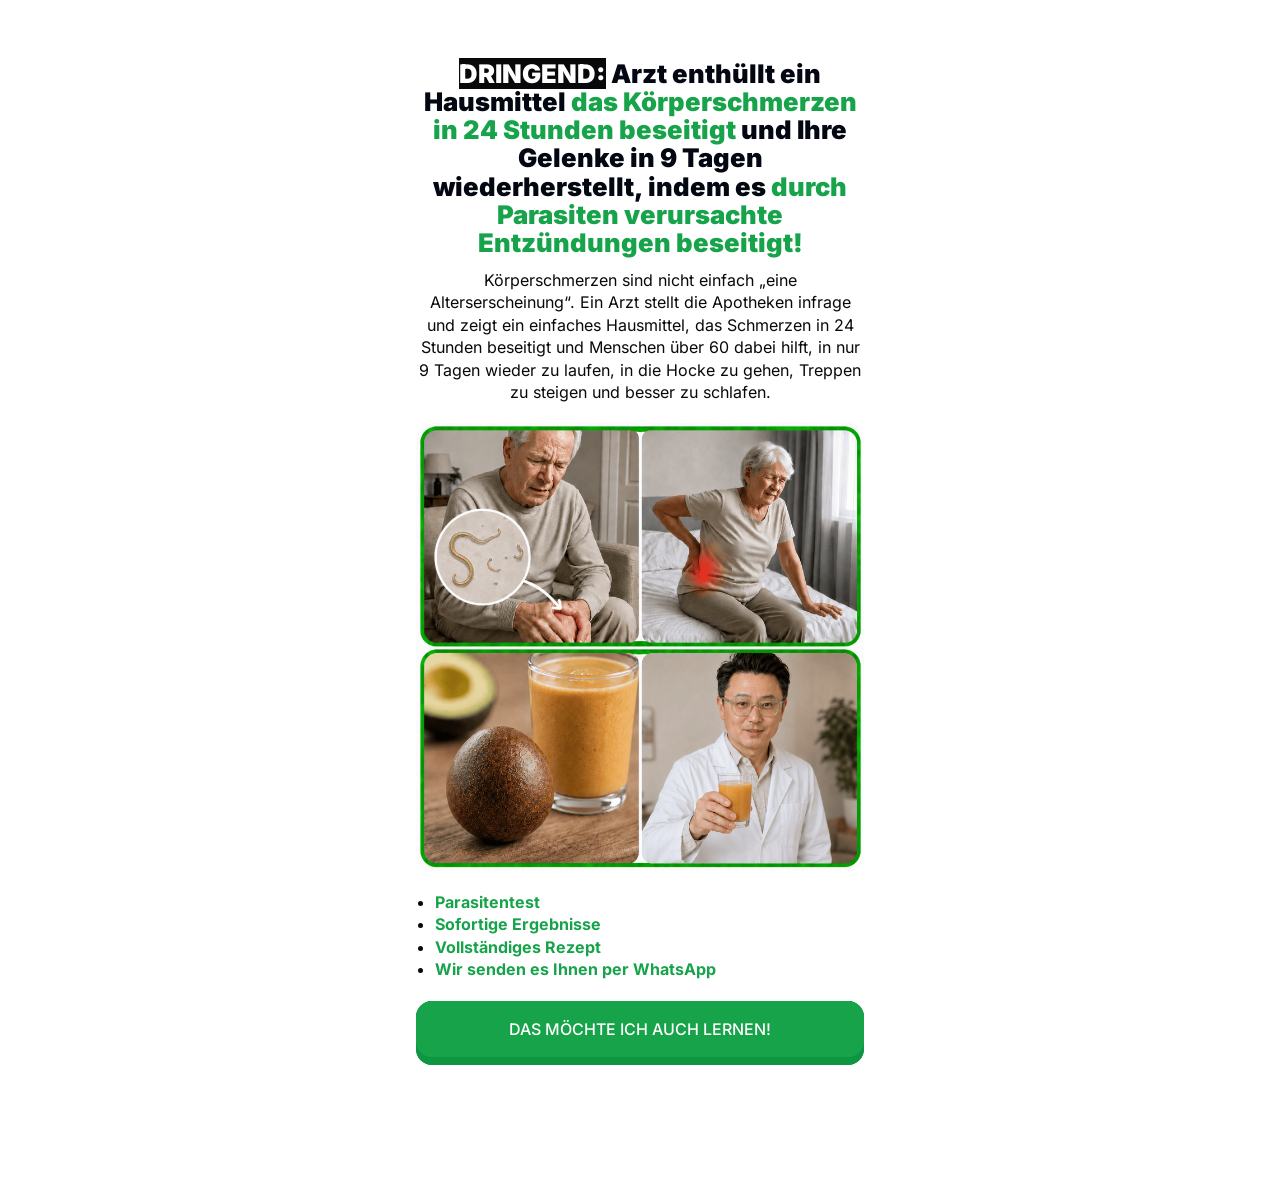
==== commit 75d82157: "Serve Inter font locally instead of Google Fonts Co-Authored-By: Claude Opus 5.5 <noreply@anthropic." ====
--- a/index.html
+++ b/index.html
@@ -1,27 +1,10 @@
-<!DOCTYPE html><html lang="pt-br" class="scroll-smooth" data-scroll-behavior="smooth"><head><script id="network-guard">(function(){
-  'use strict';
-  // Bloqueia envio de dados para servicos de terceiros (Inlead, Arktrix, Supabase, UTMify, Cloudflare, VTurb).
-  var BLOCK = /(^|\.)(arktrix\.app|arktrix\.com|supabase\.co|utmify\.com\.br|cloudflareinsights\.com|vturb\.com|vturb\.com\.br|converteai\.net|api\.inlead\.tech|api\.analysis\.inlead\.tech|api\.sidecar\.inlead\.tech|api\.ai\.inlead\.tech|api\.content\.inlead\.tech)$/i;
-  function blocked(u){ try { return BLOCK.test(new URL(String(u), location.href).hostname); } catch(_) { return false; } }
-  // limpa parametros de editor que tenham vindo na URL
-  try { var url = new URL(location.href), mud = false;
-    Array.from(url.searchParams.keys()).forEach(function(k){ if (/^_?arktrix/i.test(k) || k === 'akv') { url.searchParams.delete(k); mud = true; } });
-    if (mud) history.replaceState(history.state, '', url.pathname + url.search + url.hash);
-  } catch(_) {}
-  if (window.fetch) { var f = window.fetch; window.fetch = function(i, o){
-    var u = (typeof i === 'string' || i instanceof URL) ? String(i) : (i && i.url);
-    if (u && blocked(u)) return Promise.resolve(new Response('{}', {status:200, headers:{'Content-Type':'application/json'}}));
-    return f.apply(this, arguments); }; }
-  if (window.XMLHttpRequest) { var op = XMLHttpRequest.prototype.open; XMLHttpRequest.prototype.open = function(m, u){
-    if (u && blocked(u)) { arguments[0] = 'GET'; arguments[1] = 'data:application/json,%7B%7D'; }
-    return op.apply(this, arguments); }; }
-  if (navigator.sendBeacon) { var sb = navigator.sendBeacon.bind(navigator); navigator.sendBeacon = function(u, d){ if (blocked(u)) return true; return sb(u, d); }; }
-  try { var d = Object.getOwnPropertyDescriptor(HTMLScriptElement.prototype, 'src');
-    Object.defineProperty(HTMLScriptElement.prototype, 'src', { configurable:true, get:d.get, set:function(v){ if (blocked(v)) { this.type = 'text/blocked'; return; } d.set.call(this, v); } });
-    var sa = Element.prototype.setAttribute; Element.prototype.setAttribute = function(n, v){
-      if (this.tagName === 'SCRIPT' && String(n).toLowerCase() === 'src' && blocked(v)) { this.type = 'text/blocked'; return; }
-      return sa.apply(this, arguments); };
-  } catch(_) {}
+<!DOCTYPE html><html lang="pt-br" class="scroll-smooth" data-scroll-behavior="smooth"><head><script id="audio-preload">(function(){
+  // Deixa os audios prontos antes do clique (evita atraso ao dar play).
+  var FILES=['/assets/C6PF1-audio-doutor-rodrigo-de.mp3','/assets/xYfvP-audio-2-articular-de.mp3'];
+  function boost(a){ try{ if(a.dataset.pre) return; a.dataset.pre='1'; a.preload='auto'; a.load(); }catch(_){} }
+  function scan(r){ if(!r||!r.querySelectorAll) return; if(r.tagName==='AUDIO') boost(r); r.querySelectorAll('audio').forEach(boost); }
+  new MutationObserver(function(m){ m.forEach(function(x){ x.addedNodes.forEach(scan); }); }).observe(document.documentElement,{childList:true,subtree:true});
+  window.addEventListener('load',function(){ setTimeout(function(){ FILES.forEach(function(u){ try{ fetch(u,{priority:'low'}).then(function(r){ return r.blob(); }).catch(function(){}); }catch(_){} }); },2500); });
 })();</script><script id="quiz-translation-de-de-local-assets">
 (function () {
   'use strict';
@@ -419,9 +402,9 @@
 
 
 
-<meta charSet="utf-8" data-next-head=""/><meta http-equiv="Content-Type" content="text/html; charset=utf-8" data-next-head=""/><meta http-equiv="Cache-Control" content="public, max-age=3600" data-next-head=""/><meta http-equiv="X-UA-Compatible" content="IE=edge,chrome=1" data-next-head=""/><meta http-equiv="content-language" content="pt-BR" data-next-head=""/><meta name="viewport" content="width=device-width, initial-scale=1.0, maximum-scale=1.0, user-scalable=no" data-next-head=""/><meta name="audience" content="all" data-next-head=""/><meta name="MobileOptimized" content="320" data-next-head=""/><meta name="HandheldFriendly" content="True" data-next-head=""/><meta name="referrer" content="no-referrer-when-downgrade" data-next-head=""/><link rel="shortcut icon" href="/assets/md-MFpWe-logo-desparasitacao-articular-com-fundo-branco.png" data-next-head=""/><link rel="icon" href="/assets/md-MFpWe-logo-desparasitacao-articular-com-fundo-branco.png" type="image/x-icon" data-next-head=""/><link rel="apple-touch-icon" sizes="180x180" href="/assets/md-MFpWe-logo-desparasitacao-articular-com-fundo-branco.png" data-next-head=""/><title data-next-head="">Protocolo Limpa Dor</title><meta name="theme-color" content="#ffffff" data-next-head=""/><meta name="msapplication-navbutton-color" content="#ffffff" data-next-head=""/><meta name="apple-mobile-web-app-status-bar-style" content="#ffffff" data-next-head=""/><meta property="og:url" content="" data-next-head=""/><meta property="og:title" content="Protocolo Limpa Dor" data-next-head=""/><meta property="og:description" content="" data-next-head=""/><meta property="og:locale" content="pt_BR" data-next-head=""/><meta property="og:type" content="website" data-next-head=""/><meta property="og:site_name" content="Protocolo Limpa Dor" data-next-head=""/><meta property="og:image" content="" data-next-head=""/><meta property="og:image:secure_url" content="" data-next-head=""/><meta property="og:image:alt" content="Protocolo Limpa Dor" data-next-head=""/><meta property="og:image:type" content="image/png" data-next-head=""/><meta itemProp="name" content="Protocolo Limpa Dor" data-next-head=""/><meta itemProp="url" content="" data-next-head=""/><meta itemProp="description" content="" data-next-head=""/><meta itemProp="image" content="" data-next-head=""/><link rel="preload" href="/_next/static/media/e4af272ccee01ff0-s.p.woff2" as="font" type="font/woff2" crossorigin="anonymous" data-next-font="size-adjust"/><link rel="preload" href="/_next/static/css/a3ef45c26a76071d.css" as="style"/><link rel="stylesheet" href="/_next/static/css/a3ef45c26a76071d.css" data-n-g=""/><link rel="preload" href="/_next/static/css/dd39038178352821.css" as="style"/><link rel="stylesheet" href="/_next/static/css/dd39038178352821.css" data-n-p=""/><noscript data-n-css=""></noscript><script defer="" nomodule="" src="/_next/static/chunks/polyfills-42372ed130431b0a.js"></script><script src="/_next/static/chunks/webpack-18c5ed73e75594ce.js" defer=""></script><script src="/_next/static/chunks/framework-b21a9a9d949ebca4.js" defer=""></script><script src="/_next/static/chunks/main-5cc2a6b4ceedc562.js" defer=""></script><script src="/_next/static/chunks/pages/_app-3d8199911193da60.js" defer=""></script><script src="/_next/static/chunks/87219-2edb422f0b3c52a1.js" defer=""></script><script src="/_next/static/chunks/80755-b4e8f85b9b3b640a.js" defer=""></script><script src="/_next/static/chunks/3185-e5dbb2f13918cb3d.js" defer=""></script><script src="/_next/static/chunks/18570-29f00fb50a6641d0.js" defer=""></script><script src="/_next/static/chunks/32413-41115eb3b5470f9d.js" defer=""></script><script src="/_next/static/chunks/74399-7dcf6243f422f0f6.js" defer=""></script><script src="/_next/static/chunks/43885-a29d8e8488820633.js" defer=""></script><script src="/_next/static/chunks/17313-d1cfff4dbda55699.js" defer=""></script><script src="/_next/static/chunks/64670-db25e911dea524eb.js" defer=""></script><script src="/_next/static/chunks/2177-2deb924d613603c8.js" defer=""></script><script src="/_next/static/chunks/61647-84c7b066c9d9df84.js" defer=""></script><script src="/_next/static/chunks/pages/%5B...all%5D-db3729faa7bfa457.js" defer=""></script><script src="/_next/static/wX5xJXsMbdkhhwFYjusno/_buildManifest.js" defer=""></script><script src="/_next/static/wX5xJXsMbdkhhwFYjusno/_ssgManifest.js" defer=""></script><style id="__jsx-2001514218">:root{--font-inter:'Inter', 'Inter Fallback'}</style><style id="__jsx-1970971783">@import url("https://fonts.googleapis.com/css2?family=Inter:wght@300;400;500;600;700;800;900&display=swap");
-
-          @import url("https://fonts.googleapis.com/css?family=Inter:400,500,700&display=swap");
+<meta charSet="utf-8" data-next-head=""/><meta http-equiv="Content-Type" content="text/html; charset=utf-8" data-next-head=""/><meta http-equiv="Cache-Control" content="public, max-age=3600" data-next-head=""/><meta http-equiv="X-UA-Compatible" content="IE=edge,chrome=1" data-next-head=""/><meta http-equiv="content-language" content="pt-BR" data-next-head=""/><meta name="viewport" content="width=device-width, initial-scale=1.0, maximum-scale=1.0, user-scalable=no" data-next-head=""/><meta name="audience" content="all" data-next-head=""/><meta name="MobileOptimized" content="320" data-next-head=""/><meta name="HandheldFriendly" content="True" data-next-head=""/><meta name="referrer" content="no-referrer-when-downgrade" data-next-head=""/><link rel="shortcut icon" href="/assets/md-MFpWe-logo-desparasitacao-articular-com-fundo-branco.png" data-next-head=""/><link rel="icon" href="/assets/md-MFpWe-logo-desparasitacao-articular-com-fundo-branco.png" type="image/x-icon" data-next-head=""/><link rel="apple-touch-icon" sizes="180x180" href="/assets/md-MFpWe-logo-desparasitacao-articular-com-fundo-branco.png" data-next-head=""/><title data-next-head="">Protocolo Limpa Dor</title><meta name="theme-color" content="#ffffff" data-next-head=""/><meta name="msapplication-navbutton-color" content="#ffffff" data-next-head=""/><meta name="apple-mobile-web-app-status-bar-style" content="#ffffff" data-next-head=""/><meta property="og:url" content="" data-next-head=""/><meta property="og:title" content="Protocolo Limpa Dor" data-next-head=""/><meta property="og:description" content="" data-next-head=""/><meta property="og:locale" content="pt_BR" data-next-head=""/><meta property="og:type" content="website" data-next-head=""/><meta property="og:site_name" content="Protocolo Limpa Dor" data-next-head=""/><meta property="og:image" content="" data-next-head=""/><meta property="og:image:secure_url" content="" data-next-head=""/><meta property="og:image:alt" content="Protocolo Limpa Dor" data-next-head=""/><meta property="og:image:type" content="image/png" data-next-head=""/><meta itemProp="name" content="Protocolo Limpa Dor" data-next-head=""/><meta itemProp="url" content="" data-next-head=""/><meta itemProp="description" content="" data-next-head=""/><meta itemProp="image" content="" data-next-head=""/><link rel="preload" href="/_next/static/media/e4af272ccee01ff0-s.p.woff2" as="font" type="font/woff2" crossorigin="anonymous" data-next-font="size-adjust"/><link rel="preload" href="/_next/static/css/a3ef45c26a76071d.css" as="style"/><link rel="stylesheet" href="/_next/static/css/a3ef45c26a76071d.css" data-n-g=""/><link rel="preload" href="/_next/static/css/dd39038178352821.css" as="style"/><link rel="stylesheet" href="/_next/static/css/dd39038178352821.css" data-n-p=""/><noscript data-n-css=""></noscript><script defer="" nomodule="" src="/_next/static/chunks/polyfills-42372ed130431b0a.js"></script><script src="/_next/static/chunks/webpack-18c5ed73e75594ce.js" defer=""></script><script src="/_next/static/chunks/framework-b21a9a9d949ebca4.js" defer=""></script><script src="/_next/static/chunks/main-5cc2a6b4ceedc562.js" defer=""></script><script src="/_next/static/chunks/pages/_app-3d8199911193da60.js" defer=""></script><script src="/_next/static/chunks/87219-2edb422f0b3c52a1.js" defer=""></script><script src="/_next/static/chunks/80755-b4e8f85b9b3b640a.js" defer=""></script><script src="/_next/static/chunks/3185-e5dbb2f13918cb3d.js" defer=""></script><script src="/_next/static/chunks/18570-29f00fb50a6641d0.js" defer=""></script><script src="/_next/static/chunks/32413-41115eb3b5470f9d.js" defer=""></script><script src="/_next/static/chunks/74399-7dcf6243f422f0f6.js" defer=""></script><script src="/_next/static/chunks/43885-a29d8e8488820633.js" defer=""></script><script src="/_next/static/chunks/17313-d1cfff4dbda55699.js" defer=""></script><script src="/_next/static/chunks/64670-db25e911dea524eb.js" defer=""></script><script src="/_next/static/chunks/2177-2deb924d613603c8.js" defer=""></script><script src="/_next/static/chunks/61647-84c7b066c9d9df84.js" defer=""></script><script src="/_next/static/chunks/pages/%5B...all%5D-db3729faa7bfa457.js" defer=""></script><script src="/_next/static/wX5xJXsMbdkhhwFYjusno/_buildManifest.js" defer=""></script><script src="/_next/static/wX5xJXsMbdkhhwFYjusno/_ssgManifest.js" defer=""></script><style id="__jsx-2001514218">:root{--font-inter:'Inter', 'Inter Fallback'}</style><style id="__jsx-1970971783">@import url("/fonts/inter.css");
+
+          
         </style><style id="__jsx-3632335696">:root{--theme-accent-color:#16a34a;--theme-accent-contrast-1:#0d9542;--theme-accent-contrast-2:#0b6d2f;--theme-accent-contrast-3:#035422;--theme-accent-contrast-4:#004319;--theme-accent-contrast-5:#30c15f;--theme-accent-contrast-6:#77db8d;--theme-accent-contrast-7:#77db8d;--theme-accent-contrast-8:#abeeb6;--theme-accent-contrast-9:#d2f9d8;--theme-accent-contrast-10:#e8feeb;--theme-element-size:56px;--theme-rounded:rounded-2xl;--theme-heading-font:"Inter",
               sans serif, system-ui, -apple-system,
   "Segoe UI", Roboto, "Helvetica Neue", Arial, "Noto Sans",
@@ -475,7 +458,7 @@
   "Noto Color Emoji"}.content p+p,.content p+ul,.content p+ol,.content ul+p,.content ul+ol,.content ul+ul,.content ol+p,.content ol+ol,.content ol+ul,.content h1+p,.content h2+p,.content h3+p,.content h1+ul,.content h2+ul,.content h3+ul,.content h1+ol,.content h2+ol,.content h3+ol{margin-top:.75rem}.content p+h1,.content p+h2,.content p+h3,.content ul+h1,.content ul+h2,.content ul+h3,.content ol+h1,.content ol+h2,.content ol+h3{margin-top:.4rem}.content p br{content:" ";height:0rem;display:block;padding-bottom:.5rem;margin-bottom:.5rem}.content .ql-size-huge{font-size:2.5em;line-height:1}.content .ql-size-large{font-size:1.5em;line-height:1}.content .ql-size-small{font-size:.75em;line-height:1.25;display:inline-block}.graphic-theme,.argument-theme{color:var(--theme-text-color);border:1px solid var(--theme-background-min-contrast-90)}.quote-theme{color:var(--theme-text-color);border-color:var(--theme-background-min-contrast-90);background-color:var(--theme-background-color)}.btn-theme{color:#FFFFFF;background-color:var(--theme-accent-color)}.effect-bubble:hover .btn-theme,.btn-theme:hover{background-color:#16a34a};
           }
 
-          .hide-volume::-webkit-media-controls-volume-control-container {display:none}.hide-volume::-webkit-media-controls-time-remaining-display{display:none}.compare-slider{-webkit-appearance:none;width:100%;height:100%;background:#d3d3d3;outline:none;opacity:.7;-webkit-transition:.2s;transition:opacity.2s}.compare-slider:hover{opacity:1}.compare-slider::-webkit-slider-thumb{-webkit-appearance:none;appearance:none;width:25px;height:25px;background:#04aa6d;cursor:pointer}.compare-slider::-moz-range-thumb{width:25px;height:25px;background:#04aa6d;cursor:pointer}</style><style id="__jsx-1137687681">.option-background-default{background-color:var(--theme-background-color);color:var(--theme-heading-color);border-style:solid;border-color:var(--theme-border-color-xs)}.option-background-default .option-icon-right,.option-background-default .option-icon-score,.option-background-default .option-icon-value{transition:all.2s ease;background-color:var(--theme-background-max-contrast-10)}.option-background-default .option-icon-select{transition:all.2s ease;color:var(--theme-heading-color);background-color:var(--theme-background-color);border:1px solid var(--theme-border-color-sm)}.active .option-icon-select{border-color:#16a34a}@media(hover:hover)and (pointer:fine){.option-background-default:hover,.option-background-default:hover .option-icon-select{border-color:#16a34a}}.option-background-default.active{color:#FFFFFF;border-color:var(--theme-accent-color);background-color:var(--theme-accent-color)}.option-background-bubble{font-weight:500;color:#FFFFFF;border-color:#16a34a;background-color:var(--theme-accent-color);border-bottom-width:8px!important}.option-background-bubble .option-icon-score,.option-background-bubble .option-icon-value{background-color:rgba(69, 181, 110, 0.5)}.option-background-bubble .option-icon-select{border:1px solid rgba(255, 255, 255, 0.5)}.option-background-bubble.active{transform:scale(1.025);background-color:#2DAC5C}@media(hover:hover)and (pointer:fine){.option-background-bubble:hover{transform:scale(1.025);background-color:#2DAC5C}}.option-background-fetured{font-weight:500;color:#FFFFFF;border-color:var(--theme-accent-color);background-color:var(--theme-accent-color)}.option-background-fetured .option-icon-right,.option-background-fetured .option-icon-score,.option-background-fetured .option-icon-value{background-color:rgba(69, 181, 110, 0.5)}.option-background-fetured .option-icon-select{background-color:rgba(255, 255, 255, 0.1);border:1px solid rgba(255, 255, 255, 0.5)}.active.option-background-fetured{border-color:#2DAC5C;background-color:#2DAC5C;transform:scale(1.025)}@media(hover:hover)and (pointer:fine){.option-background-fetured:hover{border-color:#2DAC5C;background-color:#2DAC5C;transform:scale(1.025)}.option-background-fetured.not(.active):hover {transform:scale(1.01)}}.option-background-contrast:before{content:" ";display:block;width:100%;height:100%;background-color:var(--theme-background-color);position:absolute;z-index:0}.option-background-contrast:after{content:" ";top:0;left:0;display:block;width:100%;height:100%;background-color:rgba(22, 163, 74, 0.1);position:absolute;z-index:0}.option-background-contrast .option-wrap{position:relative;z-index:1}.option-background-contrast{font-weight:500;color:var(--theme-heading-color);border-color:rgba(22, 163, 74, 0.5)!important}.option-background-contrast .option-icon-right{color:rgba(22, 163, 74, 1)!important;background-color:var(--theme-background-color)}.active.option-background-contrast .option-icon-right{color:var(--theme-background-color)!important;background-color:var(--theme-accent-color)}.option-background-contrast .option-icon-score,.option-background-contrast .option-icon-value{transition:all.2s ease;color:rgba(22, 163, 74, 1)!important;border:1px solid var(--theme-accent-color);background-color:var(--theme-background-color)}.active.option-background-contrast .option-icon-score,.active.option-background-contrast .option-icon-value{color:var(--theme-background-color)!important;border:1px solid var(--theme-accent-color);background-color:var(--theme-accent-color)}.option-background-contrast .option-icon-select{color:rgba(22, 163, 74, 1)!important;background-color:var(--theme-background-color);border:1px solid rgba(22, 163, 74, 1)!important}.active.option-background-contrast{border-color:rgba(22, 163, 74, 1)!important;background-color:rgba(22, 163, 74, 0.2);transform:scale(1.01)}@media(hover:hover)and (pointer:fine){.option-background-contrast:hover{border-color:rgba(22, 163, 74, 1)!important;background-color:rgba(22, 163, 74, 0.2);transform:scale(1.01)}}.active.option-background-contrast{transform:scale(1.025)}</style><style id="__jsx-44530026b245d77d">.timer-theme{border-width:1px;background-color:var(--theme-background-color);border-style:solid;border-color:var(--theme-background-max-contrast-10)}</style><style id="__jsx-4a9bee1b082c245">@keyframes fadeInOut{0%,100%{opacity:0}50%{opacity:1}}</style></head><body class="group/body"><div id="__next"><div class="opacity-100 ease fixed inset-0 z-[999999] w-full h-full flex items-center justify-center text-[--text-color] bg-[--bg-color]" style="--bg-color:#ffffff"></div><main class=""><div class="fixed z-[1000] w-full h-full top-0 left-0"></div></main></div><script id="__NEXT_DATA__" type="application/json">{"props":{"pageProps":{"q":"95NN6202H0e7WDxHX0dj5OcW8SnTuU2FsdGVkX1+U9YZmzhs1WHp7EfPuyxC3PPGS0nFw/TcGcF5mKxWLdd3CJVoI9tBFkeNusIezg92NcNQG5JtPifkZECO8TBRZ7+dEjy7QxOl4mfpP7Av5vLIb7Us8/xdyvRuPBE6KdixR9/AFF10NdE7K5AfLNnv6vf6wOfhe22o0mtYGyK6Gs9QCcOyoUVJWC3UWfOWvwjMnT5kHcNd5jJ+xsG0fuzLt6wc5O86rGngutAC+texbNM9azaaFmnJHkiLPn2K3AQG8gwIMPglszov/NNXcYD2zsWVfFQxHveoCIZWX2wQ141xqUM1AhL7z+iDB9JESflc1EO8OGFeDfGPchfm2vr+sj8oxKrinZzbCUc3XE3Lc4JY7hDD5sOj2pQpG1GQwfwNHoCGpX9CTp01v71NI3AUfGPCyTrw7njuCqzvrVypWO57hTE++WcdmERmb73UUx1/9vhRCJy78LOYrDbUqbC/+BiSO8ks7AS6iqHf7fzxT8wZFdv9IreuakCkslVtYItxmHil37opgZhGlp0meqdmuFGy7lBdqx8i/d8DrBvBUNCy5Wsa9xcYVQkpyjhruitvWrtLU3Hcgy6wbLL0RM3MKNnDkBMgF5iNjCBH9Y4LR7WbCtqNqH+bvWs+TuwpButEkAwTwhz9PN2hdvJGQzxw1/rn8f9vfxT7qJG+TaG8cCK5Uauvii6fpGmT4cPdOMfLuvIWYyj3CwOPCKHF+LN596JqhxYtHHaA6XDS/qBYlavel52ZhUhM5hxQBZYTTOm3eHR6awTj7U4DhksiaANwq9r665QcoitXuEQR/1q+kPTOZTPZOCS3jGyU7bDTdhiudxLLrgXJxxHLx3YvV8+ryIhy6AYWG/h4UhRkDxKdi7Ynn0jc2JIIIqS1qb2bDP09UEnzRqZ5AICpk8gL+XZlvJuhpVzLAYEXnZHA2LcBGHnjCju8tWlwaR/H6IghURlZS+vOjuBV3qgt+i9dN0L2HMpJYvZipbk1S63udq39NMCeenlyze/ESyN5rxZXItqHl45C9DGFmjoTqSwQvRsLiruQmKo+6kmhkmcGLfTSXNjc4DYOUbPV92v9Zf38G9IEGgafqcgsqrdxoW+s8eeAPG2bAYAHMOq5cO8NUBqekfSjyG7KChlV6G3l9KVLF2XkqvUpmKolsy/qvRcCqBdfP+HqqhLkesduxUibZbv+jPXIC0TbnWfdEJAZEU7KRsx0wUvo49Ju4ZjKzra36Mornhg+YZ8XuI4eFec0G1EIsYDSW8UCuG4QvI7JMYtc5oxbVNFJ/kMVVWQdSRMDlOPY5wZwhcuhvRR7Y5+mk88yufSzaVChGH3AFQCkMfGw42XI/ImU/TuZVGB200YE+YNXxW/JcBhP1pgMttrhYOkjzPbvPBNPm5ZTZNEx2k2kiuOdTKditqYkadcbhEkh0yFRVhHpc/ZqgUmA3HlVd/SAwcVu8QHg32tGTT2YhczofffDSz95y90WpFSPf7h+vUIUqHP76LEm9fR505QkJBQB+WLY2I/7kuhoOS0nMKYjn1Ynpklz/k+K6oP/mQ8xhHnkakthqsMYpT9UgjCZs+H26MAzSfK8LEQ4dlZA6UQHE5u41F/2u4kTGBi40gYDsm1bQbuO9vSIzFo2zQGVkONtqi1Xw1uDDvFDd1YHzrXuF87BtezDjexvc1XXrUWMwER1yPkeNlXdnyY7V/iHElFqKE0B1JZRUKqgGa3jXtJLGsIB8Zr3LkTZu8B5oyMTwBJkngpGxk4V+NFsQUDerVvhXlti/qQVkErL6m9gAKZJ0QUP7egoMAwJ6YiDGrg2+nG2VaLvz/tDzJYy7OHVL+9aAMxmQ432cloR2uABP669yP/N0aGqfB/TtqYa23UvX4tM4C4TafZ60HJUlWa2+0SzYCqW/rOccDtkCi/a5zWNRF4/+sdipIUZlyWoELC2iGJXhFSvT45wmSQDIVeVL5GUptXhupzXB2p7a/2HFKytd6+08m5EpzI99qFw6TGtRYd8bXGnEY/NltUHPFvtONEVcaX4tuWR9TVGuF4x3o9Ox3UXbGWfEMrNPnevKDG5Ip0nA/G4jbT8oZPw6s1HMaQJj+0twmyBAB7r1wlk2PfFYaDmo2B2hbF7ylkqm7f/7p9f11xvidbC2XVX/xln0rdBJeLlShHtZGZcbRHMplEoknGsTbN1N3u9/k5TbFY61v0O7SSj0sWbUQ/[base64]/7JVUXd5ytrVxHTGh3daPHLo+xUxtKwWWy51C8+hH7YpiNwdANRCdoaqsljmYCanp0YZkZV8sZ5SUE1j1r32w+oU+rty/1z0L2mHHCGqITue4US3rb7kWD/tvNORxHG5nIFhKeCDXuZcEA2+xxkAz4EahcC8Lmrv8Uro/K+MMD0k6RNUWYdeaKcM1+9/qVNLc2wOtAMwFPGSC6aD4+8701E7hbdccQiGXjv9Fl8BwY7WumBt+zuVlfs4gd04rwm3O8rtsYP2zTXmxo94mztm1CFUeTw+a5gSTMq1uuBtkoQS6p5EqvmjaW5AEunFJGVc0peNdPfoDHXA6uygLvxK5EY6w/x5QYaEinebrtKzqLs6grfFn06FeRphqvyUJtHdO4DzQR2Ouis6rfoIb5HpnjYdJZMmG7Mv1CeUUm6C0LMYFVxwgJJAsr6eCMkcSZrXI+bcwLRVOinrjv/Ip81oETbyFR2OYQ3eUl6FEuzl8+UWNj1ws4Zg+cpa0h4rxB+HJO/3kPtN6Zs/UI4xzvsbYZRnad758w2onMtNUkaHLUJnOEsm0scNZm729qEubLyzTjbOFzKZLXpYfmgG+X6OSe4ViDufYh2MILfurc+ImEwagc4NP8dHoFuSlutiE2bTnKnAHx//Uf57RRSkd0Ls7CBtaqgu73x5ffMmNfeJe4TMQ9oj47rGoNMtcs6ZxFtMzkIeV5G66O+rZ1+6sbiMr1MjZ5QlEREN7K4KLWqNR+TS5xIyCGS0X3FofpOjQo0Kj+d8/YyWLDUSnq67t0PjTyOBYw/+QcMF0zOmcYKf4g8nwzuwHbTzGDKt/tjeSPJItC/13ejt5s+mWiE4HOhp7v0LVMUcd82bHwOT52OJrOyWeImsEmkkAkKojHeI1wCUnJ87Jbrolmpbdw+ZKU3xiVl+61et6uSzLG9AlRA8/eMM5SwHplfgoxHAgyAe/dRSrFvY/LMRFH+i1HVlDYUwMD9/5AsrqZuXuhoiumT2Wv442KktbTxR9bqdFS/+Disnu7YcfwKmBBVPHSkK32UMaWehnExXhJVY49FEXqMgugdnVph4eoTo7i/pyhuAv2HXmdFQDGIDnRGWwmL5R1BNJSDnRcD4D7PF29I6iRVZgr4FvxBmZue0FUsXgkyiq1z9qOmrFTFcer4FfdYYC1aoEGQn+qt0WuGTXAe3H1sFp9/5o/zgNV1XfJZKrGGnj50PHm6veTEwDPloflnTml+DKtZT3dnS8kl7NflhjbWIUnJncL1cjcBoPBq10Z51E5SBApvHeT+x9nWRItbpUS4a+9P2FXgaX/LqjKMtAtwLb9KPb2Abu7Hfw1yx1ySDa+Ccwvb/SPaJ1B8sDcWjI19+emERyFDqqUf+rcPGKQb5Rs9KNx2xYOWu0jqB0iDLlGbYfe9Sa5OnvAe9dCAFK/2VqJxYg5ZE/iuaCXZcZDj9OG4CGXsEjPY4fe2saqUkWkO3/WL9JrB9qK6cC6oy5Jg6jLTyKDcYhi8r2KzTV4OWO1+yR4zfRY2jq84D6hnZAwJa+zLwihLmauj+4VOU3DLEnN/iPhSKc8Nzda4hvjV+lJ1I04JmQXyI/a71P4CI45Rb7aoyVUElNLLWBAyFcOascM/sqyVBLRJydTdrElA6VD2oeiJ1AU7y31mvWOMGSSwU6u0Y/HaXD+k8bxaqCnDcA+ReilZNzeE5j1cg+nzknAj2a36QD64u0JVHxzr0oAgrqyGQ348cO5hE8oOxQL7nLHzdGoeO83foe5W4dbTsRxARYTVCmBE1oCXJ/bmTe333kk7ccEqu/DkSiUuXTgDQXeMEjn95ywhubq8iYyh7Oo6zf0p93uMWwdqKGz99i7Cjx175IecPsrvoBcwn1OHdjUHXAhpf8AA+J7mGalkyRx0/vsD3dZIsoPjXhGf2yPsVA1rZivRCX6Ml7fXepjijxtmqzwsh9lZE2F8y6yZzxSyqNKoaYAIZlsKjO/QlmrCLxO8O6ySnn3+c+dV4dWq9WxngzM940JNVlJW3ZluT16QuBl7trlTzHQuPo2adf83Xk2A75ufAxMTsiio555opDzEUgj7mY+xoEV/6GO8vjU8oFVsS63P6EKhBRLthCyU3HZQrKF0byyiPEbxwkRdBsO42Dvp+qJArZ9t+OLmqLSZgtfxWRsZxDadQ/T1ePfb40aKTfecaIdO58l+9ILqP1g14XAfJ0XpDbRQFn3K4cDB8af1ByzqR/SGesbc177+HI7ohqnFvQKDAotIgLpMAnAIGxA34z24Q21T6oHyLEoZz9n5LP+JPKtHKcKUTSWULtiU3p+g6eT//YzomqCClDR1pptgHNPfZ3x8Rg5nFxwbPISa0t71Fxsv5Q6T1hR7HiMsGm1eWxMVVjb4WH1/9y1JiDqelD+ATCICY7CW3NoIdVSTmwpUCXOdbPqXAvCqmlZdx+j05Z7t2aAG7oajNlw23GLR9JLa6Epp6nY74JbVcpr4+3v3Gr3dVsgyP9kHZSuEneZX8M+80pQ0/Kml5hAG/jYxjJe8khwCct2zNpLV21IbNd7C57KgqunDuDWlIT2CFkVEEAZr0H8V7eZwmD7VzAB6FHW8hFzCpW37Uuza56w9U91LRTjlQC+F/6xqD5CVhC3mksOJcAFJOwS4QzhnoZKt3gCQ8KNk/yR/0Mn+/HrqJtykj0B30LZOQkzxGUWTC+TForgwjyq6dAbK6OLI/mGWdhsSDvwvz/o4BJoC/fAQl2m2KluuGcQWuQVbWAN+RRyl2nqB2Ya85H30lL2r7oauz1ypdqX9y8bwIz8crCQ/hDFR2OexOte2kv91IHuQbvrr4kWu0eB26V6UBy2qPe28X3561EENa5tlOHOmHpz5D3hbKfv7IFO74+u7A62/GeGUjJlsyFudY5riljHKCEtocvLpY9H1xUBK5kDJBn+/XuPS7fBhBJk1hkMz1uH7OGkiMZl6TmakKEmMOdW1Wsj9d5cJp6vGFLFbWTmJ+zULDYhAq2nA4UM+wTV8upzpbc5gN2BxyBd+H11MIzob6+bKz+vfDZ+i6gT9oinrqJMwt8/QtUvhf5NK3WETeEgZKxLprET+1ygQdxqIUCp1EhMyTEBblNWlGUDX5apNMz0Qls/ZWYZOWsbGapXozY9KLOayytJLixZvsHkMJNypWSOh+e/UQCuoZwNcvjk8b4ffXQFeVV2tt3r4KgIDIOPNHvPaIjVaA2EO2LHj8XNDP1EoUO8vMZRpybFo/GVOg28kqnXqQx5Wogb1abNm788aC2xRfnwNpXuzes8jT2SkDvLbDvXqJKG8VXEKpCSuLUSFD1ZahcnQ2tqCoFB+a9/[base64]/d22UPfAc1RS6vgzVr5cIFn7fyUHOR4884vJvAndJLoV/uuwh0h6/6Qt/KULaBhfwjI2xx69BnZ62rvJVTPuGQfpnbESKLBC9DW+J2ypoNmIAzHy74u0ZA/Qhj0cZvgMuAezmWjN622yA3jG15934OzsLpXL6YZv36AwD/t/2WwVo3JXASzJXXlKaB7SicGQfxrNWaFHeQ8vtq4m/j3M9qrV2fCG+zjz7XE6WJOsYlgF0unCKMZNLOgKXQ44YQDgGCFGBovkrs+fktCg6neFBa8wj6YyBVIoKevtIF+9cJLZoMTRASq3zvoASSYF8ZDBiUTy0LNzmf7XMAJ3ygolv69Dw1vS8A3oNRaToZ/h3mW0/[base64]/xyHnmVauP1WlYn7b/GoZUXod5SjgHidhgs7bgjKoLV9Bx83LxWq6vYfO9APQy2dOGjhE6dwX+ieR3MOby1UVi2XJudQG1KDHKjmHO/NDnSOi7m7O/2ggFQzQYUt46658AjUAQKjWijQHL4114vad5EhCmx4ycOOuvjvnwDVlFQzFknLTeTa5gOxMJpIKSWax9asH1z3/iK1j5nOk2DyUQo+rAZL5jIY7wbhNb1l3PCf4ZnSLLSGovNN3NIMkIjXiwG1VoDlUmsRITUjxPsNEdWoU55ztIwNxELPiKm4NU1NkgbRfvD6v8coaQqCldKYYJq/[base64]/4+EI4eGemrEMNsYfgiiLAIOI9R0GgecOXdO6uQkzFnaED7wdNqKtkFRSdq2RHIjS3933h2wXHWf/SNkuzOCw7YGs04iAVYbcZ2PPR+sFHYg8CgEUXPPaKRMVqyHCuXowy4HxjadFu9brYXFrGobUx00ATJrJ7iVEfLDu97jnt9APx/ACwVW/eiM22aEK7FchyaENGGWDDJRP4NX4eO5XEOWWiqVATAH2nSUwtycUGVEY/DZCrJxNUK3fy1X+Y7FHuIgqR7rPiogt6y90BluQB0zTfxn9Tpt0JyaXOWMAuymCEYSSPNmymssXDRITZQH9tUZu6vMMl1Yj/1wlvhaIyPJFq8QB01ByqJTzvd3Pv2mF/[base64]/aGuzEddHrTgWgOeK/Sblj50OddxdeNVvaoaFpphgUGkpo81k2FVLNXb8CYNxuqu9LmfTol5E82bC/PKhTNk4zgE9NjkSca+gdvDqhBcctgKr6k+8IN8GjTwPBFdKzPee2bKmWsC1RgVbC1axcL2b+xkmRx2U3TQHDhT87gIBKE1r4W34HAPNI7TwAIdKo4cJSzX7/WyZeFzUYBdswCwJhOJjrIhOw6xonJ+w78EE03tLBgPQoT7duXPpA5ZkqNnF7NouLHe7e1CsmdgrfgKrodAjeQN+zR6faKt9lyMZE5pNYOdWawajmpMPQuyF58uhNX5qd5KnWYg6XxhhfrfJ9kHOh9KqZ0gsmI6ppwDprBVOhxgCFKIwfd+TdfNpwjNm3y/TIljszxwb6eqKrpGO5Zl9yIdYaPQIzY5xfXvVj9skPkbkLmnBKpJjJZ1WOBy66tiZnoRkUswRIDKJQrfNb7ek3pgbYkpJetjwPMKkdfkSQhQUhQcbzONAFyAyCOzZF9Jt+UlngXUPUiTouIuV9UOMjfiMgffxl7yBg6mMaeOIp7JMPmSd/yLEH4eqVlvn0f6l7rRBmI/+y382jyJ1RiDR7mE85qVMY5kWvs/AshHa4uJxzfu7Top7RIMnvYeSQIJ5TcFFRfo2tDqNJedEAeqZIaStn93INSQ0LzgwDXnLeKap/zZZaQCtTyvsWvFBMBYKlkSv9QtN6+HvTv8tri4S9qPAiqlM/D0Iu1f+KwMH+5j3Ya+VjR66VMwAgmMfDsWbSRa2GF1FLq8zUcH2RkF6h5qMxSRGPENlNscpreQNPAWuRw4/0yKX/a7i23JFodLel1BUfnBSwIwZAgPNYScO+7ggVq9aC3F2d7eXs42Qil5e0FTOM5FKEdXK0tMB8aRySrjJ1dxPAKwsZnNOyXWwR6G1dbw3D/oL+00NeMTWg2bK8ZRnfiwdI6yK9oizpy3CaEIdZTnbTw4viEy6sYUfb+j9y7Xonj2gOQJvel3jM6kjy/Lo5GY/w1VA6rOvVh4tDlZnuBsNEctE1CnQ6w167GsgP2ppXgMMIa15KG9TfSfTugqwHw6kSQx35gp96cnKznVrWFt2m8ukCufaSj+QnzBJYzz2Xy42xPATQhI/gezHSXlBMznbKL94fzjt5Y7QcTbc5hs1lUB3F+sN2+mGFHfVMT9dixTmBYbxRZBW5hFs/OF7WuDN27Y0nvJnDHQGdU9m+oxT050ZMtKSGeeLfFmfcB2IKqM/PwnqWOq2rNkjlCw2opuA7eKzeV0Mwt6bDmA3FmS6auW577fNRPdjppUHnLlkRlykut3ZiIONZx++6mv0RjJv1zRBFbNv3DP6vG0/wB6NgmprqfzdzmTmrl8SXTx8qCcfKkVTe2sgR9J/+YY6wrrq/DmLZwIhZgqoYfz8q9yJ6cKTTyGZiV+mQVBg3Xd0GHWC+B6MatMvh2oPNfwUuq0Gv/l/[base64]/phVHNSfvCqZlB+shNAseKamYfMdwKhTt5gCHJQqNG8XP89p6fwH5vrtmGfdXjvLxcyVUtxGJuFSefQKJLlmntXI/wcM0g7kGyqlBqIlVt9MNsAkIicO2iez9RV/vO7BnNDrlocuNlv3v2oxU5bQVbp8PWcPyfE4BpJTci2YVyaVDsl1uN2m83fohI1HS8SD/qrgz9H7KtOO9/hRxQJeV1dsVZuGgexeo7x0pmVdQr9+GZWFv3QCK3mvhABf1X79tLW5u6GBC8em3914fm9Y1OdBkQLyVvDwDcH/AyrFGxv9ZH7pYQsv8ybG5HQGMaGM2pgZbU9o5DWvDcUetS+arjhnx3PzVHoSvFXDUNnWwsSA/isvFXbvIGuqaG7hD7iAv2D4WdZ6dld8o2RERWUu5wkt5fWNPrAmwNCD/mxjTb9+/AvZ3yP/l65RsQ3BWO6NG9Ptw0l59/C/3CtaBAe55KckvkDD813zMQtFpUmLjxmjYHfjDjFqcjdzMVOqBKzcbcenqxf6imHsrwVw0w+pzAxnUTvUV/wR9TPDMciH5vDnirXjcO1j0cp+J0dkNDSAtMGA9nHKpyWlaRNH2LX2qSyKMP1Mz/4+5DRyJ1KdniFWJixrwZxcsIHw5NDO5fq8nW7579p/2lI3tIDRHvsHHPkn9gevhiGRtiIfeIxySs42uJE5ll/4i1vFm2NEk5X4zneHfuxY8RgZU8aXUZEpfe9x910uYjz0I/5MMteCSIl8n4gafW6Ti4jAYJluU3d1ZdaKChT4nNu5WS0wUyMQEu/27H2MmSuMyPmW+nKol94uR8F/J6rxK552zPWTdeoogxw8lqJs3JGzzGWf1tz4pdl4ASH6WLnwoX2zp8RPn8JqcVuIgK5tKwOcpjXHk+6VcaoKKYsvGZoVNG7BThbwGQ4fnG0CNmRCcXHFXAMpdDeosvwbNmhITullahia0WfBzBkWUKLWUVj35RfCCzQ4NoumzouBHGABBPONzF9W/XOoq00fcuvAIBtBoYhYkIBA5AJwsT3GvXXJzgrT97iOpjM6sbMWQPcGilzcn3OMMqPJp/I2rA86hs7H2FJrr7e3mR5ypASanKHX/Ai0vPgaVIDGsViHLVLUZumflgTNxf21h/RgkZi5hh2AT39/maEiNgshUWhfg+OH5HchtoOhtXTvkQO4HM49UETNgbi/utk8N0/dEoITxHxKttr3gUNG+6HKnMTfdmpGSavza6I8z3eKvfQ3RofJm+LCnrm5PEc3oLj1VvLK5gKjTnuyPkcUqsdSUFO4czqKwv+yXsFui5GeNBr48eXmU9+L+X+sNJVXjV6xtUZkAyipGy8rR/8nEIe2MOuHE1/ZQjUCaM6p3jyZsLcnSMKHKJuQ4qY87+F0UjmVWcM5mVdU4nQmW6pBzamz9zER8OeQ5KJabyfG83dzoYBOc/K7+O12eOYe9OI7TssptRnThrBEJ1XpV4I9sPnQQtDWrffCt/WgTLkiHvh8mtAoz1ZkCNp96f2q9QkM1T2I5oMfwNU+oesyeTgFwNZC+gRLw0HCqi9kwAgAe7grjX6pZygbEf8iNLhmdmu+ExmYFny2mxLlLWWY43yd1lC901ngGA8AwRgRlfc3NEYF0wUQD8zQ2/MeLIZNrenzLR/YFL7FyBDvz34zy0rBXxzFfgxGPIBd8YBcNEcXViHW3hgvCTh15JVa5n+zRPsrJWW9mdzckkUQhfqBXZEkVCMSJx3/TIMO6G2k31xQCTbsVzcZqZpYtmoG6YhLCQdXSeE3rI0Cpv4ifmX64mpuNq5oT/BoId8bs/uNeByOAp82rQUAlYCIKsrBVLTKCeHHj6Irf3O416oN9c5Qq0qIY0mUFrgddiAcWlMUZH4DMPSlCjm2KyeADB3rg1IxqZwyRdFon8RormTNvi4uxADUbsJtmon+n/jIiLwahzclMrfSmaz3J4GtxuTRyzPl0G3Rusb3H0wI3dsYVaCId39uCN6OraZl4Ml6W4nHX0HSZN3fJ4lvsvJ9LZ7iMChfS/78OnnDy37DlJuR9/EBt6+OFIRm3Y2K/TfWSMs0nQtjHeqqn4ycb7utBE/gO0+JaEpmfjRjIrf+DCAxTwub7wJmYBb+ANonZWI0SAXHYNlp05MdCp1LDHtqop+NUrTPPGS5kW/ogCT2weBT2anmk/zif+Semc719egftTQ0v88CK4GkETmKrrTtxZZJ1Uq/eUOSxqgegHA29+d7be/1V6/NLjvyT1zZwhAGFITalp/F7m+c2JIIEcwKuT/F7JxBeagjPcDhvtAV7mo7icTIK8MFJwm6nRcNtnDfAr3lIPynpZ+hlH6LoK29RvDVz0miyZ0Ku53BHVhMYNLmIm2fSawzG4AGXD5tWRvuSuNMMOf2hU2/hM/AEYzdF1y7DLbLvDtC/W0MisZCxBa+sk1kWL1/BzQbkymtQKcgVvyoStZCSZ+5sai70yq6/HqC/UcQsRvxcxuViEqNwYKQvLQUajGs66GPJNVW+0mo8xq6fq55eQmHTXqpJ7d+exv8r9BqDHh6ZSK5hwvJKinKQWXnWWbdbiupnQfgkrBb+6pmQXwfQwYi4W5S/LvnC4m4/tOnKC5+9zdROKjksPyi6jC9B+oP0ofi5GPHZsEw6PsPz2EFXqxC9eYc5jax/IoTXKaWzqYY+gI/midad3lcZMIB1lh56GZ4CUDQ4sl1RPvsSE8V3W/SQ/7QmXSPxUHEgI4//E/95x0F2rWEwWQiFqoN01HyzyK2btMWMbUKwr1mdykZlxyFmLBWjHnXG6UYPrPSJvD+FtyAzEVJeBw7ugHePXot/NXCq8vY3JAc/0UCjEZdAY/lcZwM6AW00dMoDiwm94xipdAWOjYkEkIDn08Sp+cCOZSyIYlRBroIG1ezjtJAjyf4JzA0vX1Pl8GMMOrr6mad5rrpvihg/kmlHKfCSDz0gCq5XM6139BUmUL+4JlZ3VQ2zWdBxjxvcBZgT3YbylQcPTT/1FJo8LN3Vz/cpAVKOgQM7di/fsC46FngiT/MAXIluI5uqzNO/GTrSpRHChG7AG4ho2hbIpINTj96yd4fvOYQMk8+FhqQIVB4AjzE/OQzmevHHhlpoa/GaknF6HeXKRGC1fMEWPFNkcVidwGxzfTWN83e57mbf+BGZ0KTSetWTgzWU3VYl8AnlnfUoE6FUXigHiNIB7wQDwW+iWnQ1VY6Eyyktf8yELWWNxPbbCE+7qe/yZq4MYspKeLIGNl9ht8OLpcr2LKwxrVJ0DNSQgcxLLZYSOdFBNNswd4LJYy9X7cKRmuPx7mnvnc2D6cEcu1Rsx79wS3Jbc2dNqnfQz7vFp4wSDGQXqGWLs1+7IrbhnwUqG5o9j5Q+1mJbOWTMCtPsTZqFjCCG+Lh/c667T/vmzxLZKDY+kAKvQeOeswjoid/HGQ3gDpXr8BoZTur/I1vVD2qH8hbghxCb6aQ3ppzs7godp1KvXN25u3srqv0zXvPtK1L52ga2leAA89hJmne6q3ABrIoIjyUtWJr7zneikMg0hWpRRVGvYVEvB0JFCtiIDniW9TssCap2gO4D/AFIL1BEgTJrDbC+ESv4GZMRKOTj0darUNX/PTMzZlt7p0MXXtFSO4cA4LU2c4+OQ/Ux/RalOJQrn7M0vAqsqehSdZ2U/yUC/tVwolL6QpyQU2+1F6jrYlUzVmo99xwjYFfZtMtYJMzWMfL7BVZLSfSFZjVP+lVQOgOVjBLrXXiJ4+RRP1dogY3yIGWSmwQH9lOQwnk0PIIYXLjdVidAFK4tnto/g4KLIAPPEGwE7CPRO05Y+kEWXTAalNxrYa2Kshro2E5JZsCwfj7YHr3UL+yKSmXfze/Kpb/u3jAxgDgyNiDGH7UnFybbKOlr/[base64]/MvQ4k2oReTmI/xBJdJJPZ3pWE4tBZYnOsmRQMLGL6FVdqX9PQsUPTd6Edx26YfJ+m2KaDMRI4UWP1mUllM7+S73Vhr4c3Y+LnNvm4z9OJfzxmIy2lXzIqhnMadNqQ5RaexdUez29YekShIp69n/muEkZJl6StwRb8eU1wxdT3tyXBFEuCWHorHRCuurPfyJmS+Ga6DKpapd45kFPWaFFCVYFjl2VYvmXk8PjKmyWojQpKZd9/fDh4EHsc77fqB6hU7fk7W8J5xpk9FxShpvzMQQTctNE7Y9xTMp4ND6CFn31SwX9CLr+h8thY9JCdpXNGtSAny1QlgSQUVS90TmBQGwXM8SeuGTOnixJeEXfgiYpo3B2cs99ASglmLnlRBLu3il+cR0DrEMKUiPHELHmdk9OM9T16Vj38ZeRB/erL60Im2U4/2tkrM7HO7TzwLFJS8X8zSHGIXWXUuxMPORtt0fs/Dpk9WLPuaXfnMI1wGXgGh25sPDcDoK9mMXE+LVS0wdeeIDIoPgYbI8lZgWPnPozsgdA9iXM/0oVxQiWJVTXInXhW6GMRvgL7znthA/U1k0Ls2g5F/n0nnStDfzT/WDXEyhghiFIvJZCMdI6OqWEojQ4axaOEnsrxP2GjyFQyCa6YseKf22rhiMkzliiZypD8p1crQhIOhKrN9MWoVGtYVNLX/Y+/djGMsuRg3/LZMlJ+57vMMpJDhf4+MiYSqIrXV5H6G+ho8Zs2zMv3A5WqgweH6Ept/EYhffkRoArT+loWEce822Euv3/ZJ2TLnQ2wZiUnGrPTWMQTRGFQAf4BLBPavoKORGf6RJj+3P8ArKV7U56Ge+XNtOAndKAigSwbepjNa7a9py0llzGJUwVBpgSHQnQX7dRZYcaJgR1K/3uCCTpTJ/[base64]/jVcUUujwu6dOWmfgJzNOWP46gYMHwr63yJJNkdEbPuqSVK9i8QHZ9Z6KERgV5B+xW2Kz7dcIXwbCcNK8UzqDJFJz2CZoP1C5uDnInc2VvAHvzFl6vxiRfukDkGohuZyYj/xADa1pSWQiJxx4wis7gRohayXYIgSomnvwX05VKVTqFdo7boz1viRrRZfM2gwm4FMtHF+kITVPQjYkDVps2957EdHBGaS7oM4vcQLyadEPneZVKPsPe6pINDGu+OG8c0/CVVDRLpJcgRsA9Fq46MpNbiBxFjhMJOacaaR3Mt0v50MEmHfUnR6BFmJnmWT49ERl8eQS/RFFS/3KtuNSdG9DVjzdcCFUUDnNez/dC5cn/IeyufVBLL3DTghCXy7xJgPauEL+8oe7+78ksWVUfG57fSXmNsmv781eA/yw+7GTfQjZ1yRYr0k30gw9MfoDljLasMtuQdVlOiiJ9P2E1REz3NGqkAeyRyNyIhn8wh41nf+ItVYCmdH3oNH7L2FVR6DA1LYj6oqhkbYUk9Xs775+pg12dg0OT/[base64]/KNP+CQiQPhAYzN+GT+Vxncsq/[base64]/[base64]/7HfSW7AoDMKzC2AKdgKCfAq5hR98/+9LcXhtDR+RfL9pGOsQIcInCjlK41cFbHmp/3YPAmp/[base64]/x/Zoj4B0wKiwscSv6ScDfK9hdPQZoDswkTOfFMXIALohYE3I/[base64]/nCuYzWjLQvZsX/YBstfDcAw1Zx9zvmJQBROMWsAC2rWxiA4SIlnhCticodctB8FbWs1Ote0SBGKCqKnOFTdfIq/mY1LDxjmWwn1NHYrCLA7aw+lEYN54Djxc1hBXqffmeX/De8+NpgLpyPuGbn9LMQQAC3pr0SkF7UwztftU25oEeiCYBLgpnYxDQGDRnxslMpnnIt+BTAevTBWvOdq/[base64]//w8GdNIiUXYQZ6kpN6CrkzNXprU+0mi0nHlRT35fJxn6EiiEXxjao9+EdSKdwU/wPorSQASp4pcz8wLKkpWh8EzybsYspvROSV6TkJPalFBYxXh3R8rAehKGogIflk5viJHs0qGb7Ni29LfJD/[base64]/[base64]/aMYmdBkGaQ8dpG8cvztqOjXKYD8xFmVd6b4K35I5czfgLeMEeV/qfOO0zFM9V/WbXzB/joz67ItEPO7A2I6VGA28lYEksLrEyr7mdgf2+BKYIuovjDBuMBlACsaLwpvIcuqIJ3CnwFPvN/B/z+qyVh0ItmftmIoOWRUxEcQJ+TqwSjcUfGqPNQh9REROTcHEBiFtNUxjsfAJdXYY/Tkaf4TwEvBGqVenDej+9/RjvDj2dwm3m63kPTyIMa0hhvqD94wb1hvBXrG+gMfZkitNMxzd8Om2vGjeism+zSvD5ImkwIwGeIuQlpmSJjjNgdf+jXN1BNkonbr213SP09AevXg6d/0pDCIk6OzQ5xfT/mPaSzo94mz4vjUtoz63uDfdVIsjGbtP9Lufytmj3K+FdtL9L2zarvUDK8JFHYjpyv0mVImHdUYSf4uzprgPXm4mO+MvQrVITkGsbLcTrZUBp9KYAzdZTiQUsOYbW/gKh2ORoGLRJ8bUJjiDL7M8QgmuhmKLyzxUNpeQ8F1Rvd703s02wKAj2ZzzOSMAgM+cQdepssAPhO6WCgXEK/QvMF0BQriPBcnyHxbZxsg3qTX26gSNFIo6EXAbZysFtDvsjJKQhD0X35GT/domZaAUzE1LHdXznRpuOMQjxn+sg1JicljozEw2ngKXSe9EhQ82SEnR+TzfI457ejBy5DhtLKLBru5MkjHlsxFntVawVyOjnPA4swPrycJXXcZclVYA4Spw/JWfGg6o5J9aokfT7wi6heKoOlTCq/SJkA9ruIdmLb8uaF5vG4GMKKq2KizfcoyO3yBC8OVnkLMHHuHWD5/KLlelyFrl9OZAQ7s//T4LcdCwmEU6Qk5ZxGF+SG7MOcnQR9lVrs7ex1+iDAqYk2J1VzWBk1hQ39qSkllqDiOqS0bUFFRfA+HaRXMZDNeljuE5sqNwfAS9YMWTCba/cdflAfFySR+ot7htinnSAHcZm5LU3wIsL7sedVWNZj5S4ysu8ULHWxgCQUMA0FT0rhctuxV2Nlpbsnteq3SkI1Kx9m3jyP6u0KctKyP5SPZyD08ZZfvYhEFB9bHVrm0r42djxeBeUMb8/d8w30h2wuMVFn5Ig2MsBDLaCTkLhq/U5J1VirwsB54jK+sWSuSGJR12NFT5j98xGolh1HtxOtJ5JF+mgrprBBEu2ZHifjO2KnQHc/xHTK5Y/YaKsaDzROA6XkHYjrSmwj+x+q3zpzbeawdplld2BGJMJPGFFGj8ClfXmFrLqKMGTT2HHvu8Ta9eYI4/B0/gwD9+zV/X6iKZYOq1eh6Tz1J4Tn97vB9AsLHMAKDaAyJ3HRcYGWQ5O7urvsksr9NOJEROX2kpzbvAvwxPw3bjVroAFc4O+rTj2MMzvKTysX1x2Xw5MJvWRw/6isR1gU0ch8WLiyS3DOorTctal2Xbux/8E251qWIUVt7/HHDIL1d4TSO9XuDLUJr9SdXhpPL8Y4glor5FzHFs2Z3GTVWIF7/nRBVahyIG+eT7R+Wv91CWSFTiVFJsVXqag3w1cLx1B3WyJJHXtdEPS5yr/AKbWH/1jsFmQqGgagiwTshrF6H0zB7Fc66N3vgsJIzX/BlUovGdlsM5StESdugqjk0uwQHq9FoI+hGnuYeovqACrde7l7JmdqXxP2/uTdrqCCKoXGlXc3pbFKSIk6cFS2Jk+V4UZ5LJB8AULdTKVkvbtFolobBX+YAdOz5F4su0+smqVSCo4P5wXA0fEPZkOZiv+HPNHcBALrX48GPiJaIuHjyJBdm77I/9tKwUrsO7nNJ5QyufI63Z+d2rw+4ZpVDMHVEdErxJassfUrPbUq+3dmnOQFmG4nOb7xEJ11JbLmw7iWo4owEEIqGkbjcz8qOrfPRhdrG/p1XJsg8xp+4PxNxkDr64zd9G6AFZNPIiVwqlY4UmBar7q4dbZdWihrT0nBk/9eI/2tlvV1RsEqNJk0cK8ijJO2bjiZlM/T4qthUqApqgsuyCAftcQUOsPQOxd7DRz5XpgIutPR4sF7j0Cm5Ktj0ZOuSlBODC8PE5tPbQdt/Uig+2An2wEFXm4ueH4yEs2rXiyXK0DYRe/IiRlCHfW+74rA+qc9vHq/eTedbADicjSbXLOmWZnL1xyBXjScw5bc0Ceh/uqDxghf0xyl5Oy/[base64]/4ZA3XXpk2mKJ1KbVabk5c7Kcl+aKssQgpjCzJPutU4ycPVyCaozwQzIH0tpepBWPDk7tPdmw/rC4dapNP8HSvHGas9i8sjY/q0jzigZStlvskgfsqFUat3mx410WoMMp/V7nwVHRgvgGfBKZzZQcYD6ombZ5k1mhtkNh6udgIDlzr32M0lw3EETuwZueciwdvzshZOWwXQzseTp46KzyUSMwgcWGU7l0VznO6UaNROY2rVpjHDXUZgZznk7bynR1kVd4g0sMbnlphxrgAFIRRAZQHlLaBi7Hb0z3P3m2K1bZL89uUC/16JfKZexk76COQjQX65OyDdb8o9mBKEb4Nq1Uw4r1sS/YxeI+g15QeJK1Y1INhHBuMAkwdI/szd1GBQMx5zNo3oayBgPrfVoK1erTBSYCZZlDjuZqfAMh3ezHtSXDrouNTRR7YQLW9VxyvazRgLjevY45rjlyV2oxW+hdNrjfK72Q6y8PBSElEi/ELuDlbI4gxkkDkIeUUGmB+YPhniI8amJw8ERs1ofCcItchzFAXoAci18vbP1aA8isADbnTjMN/vexXTukqqffSIOHXXXVWdM65x+2AQ+vRTOM1g8KfqbcVkcrBmtVyGMFo26CeTY5rDElURmeklvmXKq/HRw0PetuvU5q6wWZezTa1x+8t2x82U/OEhhMg5JtXmeBve6UeG6eIs3cGV32ZLtS/xP9bYG9LUoAg5Hnf9MDsQaaA18pGnayzsseT20OX0BR+i4XJTiO56JLnNa3THmvAyECSNipGWRJDkYDs8A3v+VGDgvO2gsNWK6QtHeE/MeL+tIm6rbDI4JbDI9N1HHAAfJ/pzZrxJRkDY6pMFQ8nuoUVXADeDZ6ElcmP93njSGdomFUiaxZlVtAr/Fq29B3PQv7JvzlOVoSYnhk9xHebpZckGuPPu6/SZ2bVsu1eqfuZGvl1niEtpanuRLBf4JEALIvHWIVmFcDPiIMCtj3YUaCKBmZW5Fzbl2EfFp8wykt35KL2IMeyTAto/VX49aW1DnnLuuhRCe54lJYOVltQ2bx+60hli+kAnLvw/A4cNbENfBCQSA2n8m4KQuosthkpg9/UMy8w3f5L465oUi5s5LD86I/FppR6rSazGmGUM3UWZkwROcmzMpYLLWFV/mQ9Lw75uPl+wBpbntpIfJsIv/Ej6Qzlhzp4JnhNEioapAXhBsi5xwR5xESTySZKa/Y9O2D0nhqcUW8WSAA3VJP4eirl0Afl4b0AGdFDiJOzaROPRnBBj9lkdmsYsmViKqqbk7vUKw+b9lB5+fgUrBa5cTC6w4c9ybwdMa8Ufm86msDmbl4U2lVPdrVK0n0gxbzWx1N/B51zkPHdmI2omThhFOV0tbutA+FFqAmlpbZTmXVYV1KTMZv55cwJSVvBfbri/Ca1DI5Tn/[base64]/eRipo4MD4lfFHUInxPuHR3VglvVJFcFG+Tqf5A1L529YVXsZT6ZcyNhT5xwrggFni5Nv6bkFFNA0rb6PaJLaGULViOli5N7xRFkTNb+RljTMYl4wGFPGxS++FVMcJ+/v2o4f4n9wFjkuQfmSAfN6ZGBL+jImaJAnlBWJlF/A6y0sK0/PxRgOIGWNEn4lWElR2v/GDWeSQKZZabnoxPY7bBZanPGBeJynVwSWBuiXQOY6FKz8DWKN8WeSPt2/[base64]/Cm80Ij0Nxt0NJElKga3FvCc8ZXQ+Omz9Z74DlzMYDr8dEoIqiM3fFryixKFrYdNavJkTVcVWjXYX7x0+xazlCLOxsU2x1CN5EamlgmgpolB9xwAic3v053HAlVYZoO7GbgKUFUcgfR0XFbwsziBmYrIpc70DL/uGBnKnsyd6asbc9ahPP2ss2tqjLrUE/7KVvPghHSGZRdPQYU811qX/NsjsrB6y1CXHoyvatGW4rdw1xYtwJlaKyB/N4o3+X9Ry0DP7VvU5VZbYinaEJ783yshAWE4nMTkqxncKmDquX5RoVC7i5gHvU6QD0U6k0WtXYAYuPLEV07vzPfjuuWsYuTVPZLnCqAgAZ222rsEyiBKdnFyZPdut/Zt1krXGoTq23ugI0vUETTKjfU4s2pEK0g0FtyXwI+1dqp+xdttNSN9VcKjHJ8RzAjeHoJfMRTvizfH2pY6f5aNoIyWwUpjLn4pBsLBDENeRaaKdgwA4B0Dz2l61Bzjq8rNwPds9GsBgOy9ORRqDs/1OWft8igqkkeQyiLsYkkV0JSo53Z0ChbushY3lwzxuu6mNwSVOzqSkplctz0O/PQx8lurRiQCVHF7jeqckh5aHAwVkhVz2pP26m+QhIdSIsxbnrdKEtRH+yDxLcCkwy2kH5yb1c9XfqNnDRu+/iS3FOOPjmn1OSnSkunagNUajhgPCYqstC6JakkJ9FPkcBUKgGOGGsGv34846wlSuuNEX/SFgHg+n0L4Ul+cS0ofq+7toyruK9ig/89yaQweI1xWrHFpQ2SnTdgyS0qH4c56+2gpi5TYaxNTzt1BAbze1dVGIud7YN2oN18TbpfqwJzewjop1/Zv69NyoTNfFwt2X9kumAPNiZXYZot9a7WKpB7gQQPBoErU6g8+SH9JTKSSCuUs4Rt7HYolfNwp7tU4lZkj6UqLT16i/f+LUiwGUKmxldy6CJHdf596Ab3HWzNcd/6+cWYrUx4BR2PVyTlCpYkEaaYdqYFUz8p5bmRAftwRz0wgmOBngSp9E4arX9uAaUlXP8MP6dMqK168dPtD3B+O0ZBDZ+6JpnawiJgBUD11HiKeoK4GBkm0LTJULlJpgr/Id+TZlOwE0FcN/AlCxB/JuPob2KG/C17NHN6hzfunfVq8MP1k/9WXQ1pyMF62gBxg83jfuxkellEsuewLEoDJbLsFBvoUoIqTlfdV+HWuxbzl4lgaQgAr9zlXuFBOS/gxxAHrxJ1tT9p9hBxzUgAEzFut18d4zpkKm9xpNYPrdwURnJlF5H0j9ANhlQVzLxk/6NLk4eEUla6CzJKM9adsGiUXn4Oip/D2TyBe9OO/6UsQTIhRVhXNlMa1HgmNh0TQwIkna0dcyVZkeK0Ktcuc2nR3bR+tg3BhXIeJxeFR28PeMlp1AL0xLbDNHfXGx2MhnvwQo7NHozj3nbFOYWdtb7Mb/dYEJgvtt+v7i4A+1CCgytNVSlAl/fCQmdJ+QQy8uFCYMGlOrQvHsG7J0b4PTEQLjAjfaNlT3uHEzLkIMq9poUHjGRQ8gJj3+sQsP8G+gGeKH8fiQyuBbgNsBhw4ZqakXE47PVfCgk6IrPyvjJfHWNdV+lqpvtUPMX/XHmi/qFgrIk2sZrfRcHOXNAZ9vuLlRpdegYFHnFMXOax9hXDZcqTy/NjXSV0dFJ56f8NG+xcCsIiSL+s/oo7mYWHQFAeET7RZUiMgcjfLvrc0aBbdRhab5jyAp+wElb6y846xokVn354NmvrkLQB9oWUoi13ufWt5n0BhNFy9l4DEq0RqxNHPVmbC7fErBl11URzoI1EmoCW64FefHgxPU5+HREoHWjXvS02NCd27dHLJBMCclPhWfd6bUO2dOrBcXpWum2bVr3ylydSRV5gBg/iLw3mF7QNWdoTZAT/1YOYTr6cjzlXzCB+Egr4uHUCoZ7aKn5/PgKxkFE6n5WELGDuaAnGKRGqcWIvbA4BJrPU/UA66xVodAAjsBlooFHowC5lsB7adrnn5SbgYb9DMkRJSmXK+y8gUxq2+Q9LTFsqDXaBxsKiCqBnzwd9ULse4sWOBH1Jy0fmu5ciLF4BKYFfx9lcMww1Ei03pY+rR2roZddbnOvAoVkM+DxuAX3MZj0rCh3/36Tl1zMKc6y5P0OyvsCL0JQCKmsVYDBmxCDKFAKVW345BKvgtZpsP3nLzK8XoqSg3Fk0SfChtUWkvErE76uNZjRnCZrbvSJicUzsG497X8r/Roqgmz0OLkTKovOIuM8DDhzILu4NR8+Ot0YFvFYBuUPzfX+o5Xtqd+FUOnYTX2ks+hdON6ESvhaiFHtlZbDnOakBExVB58hPVYfv0uHfJ+XDdm/cZ+wSGiYq6aZyW25DjxaJSNQY9VnQOUBeF4N/AuyDjF9LmaLbkPQ3sBNz9YbkkkZuIlPLO3peEACWTUcUIQTJLhoy8gklMD3DG/RJi9/ovnsrQRMAAgCmGgng0Dmz2pjAvX8Sx8TWFSvL/[base64]/Ky3JjhC53thtrq0kbNwb9EMPjPDiybNplCFLW4Qfk964Jctn7HcPixQZoI1fYuZP7gYSek4jHc+eg4/KfHXdEh4IdcV2VF2FyVjj3oI2Fct+2hyZz90MraWzZRyZ6AlkD4subRYgz5Tl38vwmzhknoNLbjI46NnuvWFSPvmrRgy25qqfRuyUpKg0X4VnuYEuGA1yAm7xxL4vPJudbGM7/ZhspkuRUp6Yp+f47npDe9/vyX23ltHXbwCFq5ll0WN2L0BRWlxjIYp3XU4GvxpYhNSU617vr4tc6xouzRNk8EcFpfoJJWE5fcgK1stmduK5KcImrqk35cESvflLA8tLkXC66oo2jEpO3owR5fcBUqfNvso26MVUntbVQ1RhAgPefnJfgvtrcSfyOvfstXXdUqF/zsk0I5bu3mmV8hXCJ4ZViGe/L1AeAe3OPLW/itPQKw9SjhACABXh/KTKRfIqTBUDoPwxuS7WCyZ5H9bWOYelNVBZW/5z/wNKBeS4jNCgxG3XW45M3O/lc15PaWYSPCLM3LecN/4Us3bM1J8Q7PCm70CJyz68MhrS6z4P+TdjEAIBbi4kH3Mil3DxZ+g16qFgl4Q2sjzo5+TLL9+dXfixL6ssRJXYbHY54UIYcRJ2Pgq3WxFPL2bcSXxisLqKUL0pYtGejed+K7fTLSUo3qWde2rxLFp3Img+/uOu6YWoE5Z86t57SQWI48gJ7+VbdNIOia1zKyKEHI+VKfpVj2k6euVDFrEvwvX/yEh9iD1n5+XIVqJu0jIdXFvEDgfA6hf/BhZ4cPrRxafyRWCVLDANpk+hNhIUQcIwQFxd86SSKpltlPAtDDQzQWYV9cSWx62c2RPzkFuitA0OoGGufJ69JfNAYSs8JAeJi+e246u9N2SbuhSUdp96gJ4xT6pbUQugO37zL9BA74WdaoXNPO7g1gi3Wlr+dCw5r+TZgz3gcfdUR+1NzpLwOxc1DWf16n5H/HHLzdU+ZOJRUCpm+sjR7Q5tcmbLNUd3dWcaU3RvAW/cbyx3/g5YrJf1z533ha142bSjHhbgaKvozbJ5+tPDerFGnOtUchq9jNhTLXkfofen+YRupbHvejp5RZPihytC46xwhyyWo9Dyugt72/6hnhYEJyO/LNs31JDaaNGMS2HQOEuu8wwVA4rM/4SpoEclETu+cOyDFohGwPsPgVdp5Xf95fvW+S0l78e5Ksx7SgRCKAs60XLeq2Wz1QVk9Uh2sS3iMQt4ngBRmrN/Bj1pDmF6JVAP+cWtRr02QKMMKM1I4dDw0d1IoUChNKqnCdFEHW7GdQ1jifEO5xY5exhgOh1cArHWEj4GlZkmcHYA4ycz5voZMMvAQVXUrTdCasrSs7UixhmVLAOdtGCTltB+sVUzzKGI3hrp4JkxcQrmQMwiAGeWSe5yuAfw/djf944Efv6s4LTPKS2xDILWlAfCDNsoLoJ5b+vwK7SEKbj8Zdc9DWoenaft9rvm/aoZ/ePcVIO11JzL6P4zZoDzP1WWfgAwg+km8/U1R5oW8T0oHQ9O2RmItr/[base64]/KOj610eJSoHeRm+dpylR2swmrjWDHZV29R1xxZy2mzEBBVJpBT68psnIursE2GmmNz045CWZO4QVL9TWa2gNTWi8ESq9LqG4t5mCL6x86jKC1hKLAP7qZZkkDkJtHT65XsfWfYsSJeQPU8EIZp5wxhaJsKp0O+t2nbtS0O8q53GYz2SSa5RPNYwgmybVygzs7sB5oEo/Ym3lrkJ/Re2p8Fbvb3LI9Pc4zLRvGth+LBHp2YDyexEkMJvo+emXVmm+xVZaemw4YgCESrl62XBJwLcyfCXHh0wlI6u3Gy0L/X68GaPErQKN+nos0j/a2m+XYpteXyjeb9hY2Q/kyIcWGJzadvglV37DLLoIFNdlJHurMOrNAFz5NV0dFKt3BACSmbv4zg5wsw98Y1Ht3xVV4DFT30xgsZfZzuR3YyaZ3yXX56tfUuJqpT0oixl4grnsqIQEXEIMJZrfbkFXEUXNiiT91F/r0NagFM5jBsti6mwksTqxGKT9/[base64]/zTMJUGp9z4aLZ7gmGQW976V0hZQ63vG1c6kgzBDXOSonZrDc9kexSlUI1sG7z3U9ZVUaGx5FMhesqtcYzYRDVzO9H7uEvtIMUjKf3fWknHMfJchtk9TXelpKg3nGlWTkz2daKgZgxgk0PYVmvC/sZ5G1Coe6U0gdtIgBym8ksw+wWvtCaW3TmfmcsrRqYNshhcIpgtp4b0Fkh/TlcQy1wzv6qAfjcX0H2PnTJy/QzuZIR45/7c7hYqrYmGaaZxSveMUViGVf4EPDPBdV3WBGezyfDdD5HAcZ80/c88KoZgx3JGcm+trKn3u7iXKqxCPT2CEWrHU3FJhOVwaXoZbKjor7grt026EqdztQwCTh/ymY5/+v8xM96N+sbIwzzPZeGHavgiOwHmOY7zxfPwtDV50Xy3HzZoy08ovHn8l01/ccuLsSVRdIDE1Eq5kDDhH6OA/Er4Im7PMfOkduNoX9JweBxiJAVSIZN/U45lzrC2ayIF9wfmiifUFsN0xGU/OY7mYzeHQWq2VR2dYgEfI6gmnJ7S4fgBIR//CuBCqgjw9xlnjaLzE2rbDjNcKjXWeQjuQFdT5rjt/eZ1XHFJ4ao/ARu0AulNdSW1ZT41Qgfig5uqqobs7G00uqk+FS2PXfFpctcWY5r+wOcQiaU08mSOcoM+9uhNFIlxFGXR61868fBEskenCGZgj3yCR9IYKSKsUTfxZiJ7ypBkN69xVdosv1AuSkMAKqef+MdVs/AZgJ96XAxoC6wfaSNQZGjvawUmcwQ0ZuxDJJdISdCM3I0TqfIC9/ELrmzeGuHo2O2GON3pgbOSIDj+4ueZPxxXd05gXG9uE+bdjDBgCHqBzvZ7mWE6lP4C7O/ahw1Z5i1XQqe6c9lXG6K9LWU0t7i9lZE+mshBEPlNfcV4yMOWZsKy3Qfc+aTOaRhlj/o0c/VSYihWx3gi2yjscJSShIkcmdXZmUyEq54Xkv9bR1UWMmR13pRYDvfGzJbm8d9qJjYs4HA76UxeqIw0G7wLB4b0Qwby+oerXFmBepy7JxtBQKJfb8JV5FXlyeYsA8kKD9yTxnBOHrFjowscK18domvk2zCL9DR8WymcYvrTUngC8J8mLel2L3la7F1OYBDiLpQF/f2xjEz41RIKPewetaMI3kQIIY/HBxkSvpDmnA1XZGXZnnl55FSHAn/XYzo3pBh6+46CBswY1GfNbgOZROZgXKdYkevTkVBUD0wLtUAZjHaxZkJlajeVCnWHRZEU+FNvFO9xfWVsUlCGalKa+w5clSENXoLZ+Ko/w9WFp2acTPKPj2R4m7pCqCdmuJNSHFJPFc8Qkn4jz6HqPTe+JsqPyunJVz2Vem3cdFtWAz9dTRQivMlFvx64GFi9zwNQxWl3ybql9IrMdMph6zeWukP4TzX/yfnTUx7BiovZIPLCBvg63BTv7vtZa9Ipw2aygSWOBD0Yy7UnxzWdplxma5qiMmiDFDBbmYv/fFa6R4v6A3LxxPXA4Gh3TAASx+tWTpwLAwtaSrEbHadRLZqzPolqaRv0E4ZibV4MJXwD3Pn/XjSZ3IkgFxZMY9w+fnAnboWpX3aEsA4EmCNmWqHm9qOT3mVKoKWefSj7ktLSy1TDTrp2CB//GxKirPiWeGpMyKFvUXgs3Oe6Rcwle0y+eauieLQ/wVdVAM0AQc77p4A2hS/LZntacCnl/6oTNPWDsIZ6X+lygq1tqFg37jhDsYL+Fge5hAh9qCj6t8ofPGKGFIB0doDcU2TEPwiEfl2jBwrD+VuWmAynhiQNvbrLT3oqpK7GDGabmBslGca+ngbuC2N8KqOatTMjTgZ1krtxLDgUgdBpiY2Mfo/rCXJXv2PA3Wc/nkPhvmsD0z4pqQchZcG1lydwvlmbTh34exh72MD/F3DHhQAl3QIc4z+IvzJHzooUx/q+npd0oLpKebpe0L+k0b4ttAwJDviynDfo1uca3hoHpo7sKQW0jyACV2b3lIVMtMVqmz0ZptvMVFdJD9SLGkP9p3qBexvWWgVMp70N7Ugn19OmbZvb6jQzgr/WkhhJVz2pva7YO2fclhIFCU2cj4gtub1nvuMvYLk3smiLqvYwFx44EUDtXzIUhUJupyHIfjIgLOAbpVzvacUEH/p6Mc64TpkblSfUMXndkGV1cV9kFSxmEsKGHU8s6sFWSzmM5RArMrfpiobg69bSxG29jNRy0cUTnlIzdrsLdDqUPv1PewBQjYAg3nV0uWdPjwgSIeWwwYlVAswjNz9fFTUQDeWHbWXNNTEyeT/wg8+Wfg66BCi2iXt+m75iBFeC9E6zB3UlX8We5LpFlEoRcOPDMACB2eKwNtr7/lva2PVPIH1dUaXfCwAT1DF+WFt09LzNkYpckBMUvR+Q3eGr0WhLP8bIHlJSWtcoHhxjj6FMVT5yLR9KJyS/xLFO4JQujppWc0yjUpKbfy4Ow8B/GWlyO23hNT54zt/n3AjmcgL7ovtvq4amRYerxTiup8NKYbN8lN0v+pxcrHGVHPiiyewqKrPE+nXvfgJkyacVKOtmelo8BGqGwuOj0tWhYDkQlZqOcq1jDe//fH3oOlyYHbY1XhMEgC/Eml1ahrb8sT27YRkz88gc3lvo4P7aGnrN/e3y5gEcY1UNsklBhlb9Hfo1/cHZ5euaoYtttwA/B42+ED+GLzYHtl3p3pTqnKLfSt9qqBLP9ZUHl2b9AHHJKJXUB9XaxSASJW+nC7RwJSKDUzzcy+wFpdCnaiBbHpJPjtiwulN/GirRS2v+4Fmj1c1xmOrJ8gD6z0GLLQnalgoBybQ2wCeP02TEWKfjmAoHxvNu8la9ZFc+c6YrhPrSnP4ZWSdZ0cE73XwyLHwWMBynH9uBiSDpjtQVEwG/m9kbsW4K2GgA/Emv9JuTZG3RCuEV4FAl2U3+lB2AtOgfRudUI6mDxaom4aa21aNdlv8Zwhx9RqzYv7faZDoC8VmQIPqV0IaeGG3Q4tx8d/BmNt0oIVMefprojP+RIA/z5Khnu3dqx346xJnmqkN2EFj0Ln7UVIKexNjsDfRTfMv4E0SiPELYlBWesLGbc7m6VVRJ5lfyFpnVAojpxWJvYM07pOuU01VcTS4/oozSHHEGpZyijtnoXstOaBIC7rHA9ZcW9gzwJGQNvwRJAo9jMUZ6jyWrIPv8OvrQG3x0L5a7vGEZoc5D4ziW8hZfn6NDCNFiLHgCHeLniQ8Lx6kLJjm294SqY2sFr2+YUpttI9RC2JRZDb7QMiBppG3iNRq6KGLZQfkNjBhZdzkHP/ZfFSrBirIywnu5EgYNXyW7KQvDq+hCAX+YhvsAT/JrJ4bUTuuk90ONmmbvamOIxZtKrEuzp4yUVXfP2BZ8k63Cuneu4g6/FiqueL31DIdcLVoD+ty2B2U5rYlR8AMiTSsxmk2P6jrN6dPJhHICudyk9s24rPq2t/xIBd4swCS8LLeOojVCvhug0+ldFYTaQkYbMZioewUQwAqekDGzNrf5w4qlBR1GO6tJB/piGOrcAjgDCWy9szzPK1m4FZBBrwKD/gI5twJMbiox1Qno+civ0ir2x1BJabQDmK8vkBDC4UL+77aGUa1uSuC0aIicS1yFllMAi1vZCPyWYOD1FUYqpbisCrv8IX/QUClG/FSqPxQNTD52hmVr1tkfpIgDieLMS087rsgadXaCK6FGUlabaWyicJqQCgksg96D6eIlX5S29E7eg6WB4PvPQ8ZqHr+kq7b3MCHab2oW1l45i0q/pn4YSV5paVc7Zt9YyYEn/7cgZVuZiWjcqUdg6BXj5nLGRMGJJhRw2nfCbfKPQBEe6E/4CDWSE8IxaxkXm4sGiJQVC6//uPY8klRMJXcBDNL71or5KYQVf9Auz9cRyvyc9/PLUEMKUG4JYGl+5iXVbICT2IbZ3B4tN+lv1mTwiP/gUmQvEhO/NPotOAs0ZBG2B5TA2w+VvHU25Aa68oZbjvKQURDQS5RguwVFKq0k4c3oClq2Bi+eIXcVe1qV5oWOdNaV7rYFvptnPFIim9eLqIyymyn4ZaIa6edoZzCDLywmskn5SFp3BJcEfz/o8jN1Uw6TGLcFq6rehnjTaXNHcdRd3YUkBSbGYJ1Fe35ocDqvLPD8NRwm//TwCuvZtllNM7rxOG8tviG78yGHwswJagElSOUOdDPXyqWLH/vfgu1qlUod8/dggcd7GK5RPAsW2S5vJnahe0L50qL3KXCkgq3iPQBAHOORZzQrh1zGNPTsp3m9QkeFp120mF8n5Ssy5Le2k08bb9Mm8LqRJQVdaoFi/kp9PaxT1A5JVgnYX2TAvHoF9/HruzM4NaqEqW/v0tSkUOUdcbnoVmU/xR4GvjNYb6GCEx+Q9ne0qGsBlihp8ZykQLIZolByTHKugJA88qXvlcEsNoCDEtxQXvmI3MPACw0ncmBV/0N7KGrfj3GiZK+SIsJqV97/C7EHVRFAGIMh4XwrOil0PqmIFNkHZDifyeo2ufIkeI7R0zwguO10jK2ALptBQ34DVB7zf7gUMNKM/uRooF0IIFbOL9yyWT9kavI5m68HbkP1u+rUtM3odTnDpP8G83ykmWxFMCrA2Z0wwMP2fgPXKN/xuWyDdDEbJEGy+9bLA6MtwgJTWXAOO/pcyjpZbAOC3AoqAPd+ZqDIAGfDFWeY95dRBTszjj4pZnyXJ6/qy3whketMPCerYGN3g5oAT7ALLY4JJ6LCYW85gwOm/Oq4yC2FZtI3FqfLgjysnzNQTM05QNprI7cuCiRxuWB62CwIwmeO3JcBzY4IXxrl1aAbhtsQEKXxGngiO0jK/togiRzsoFYpuaVBTn3WqFT8q/4Xq9E5LdHgh2O6wWZGAXrTpI7yylBYXlgCalG9IerQlqf74fJ+ssw0u34wk9xrupZedIz8LWOMMmuu2xOB6ouHoPmD8uNFxkFZDuq2aV6mc3wmozDh1g83gzuk6Vrt4mMMv5QAbgq0nJsSQFCrzUiQ7usxgAwzzaJQbObw/eQ33C4Pf+oQHGDT+BeqWUE9uiHaxUTzmLO5WcikVVU56FdTqzjMIXdtsdhn6N6P7WCDCqaT3tRYM2ebRn5fuPPLSsDfzUQVYFbgwUcRLjn6Jw19ZDjGtz/1edF1mYgc1gkhT24T7u+8LSKwQokKfpk+i7OReFkyIUw/2RM27+CgF9XyaSn49pEMcJEBAIDm0jlwlOrg6rOZvfOvN9/[base64]/6QENPdhCYZvy9ZTfR3Y0ivVzuPI28teSmqCbzoLei3VjEtmeQsyj7W2zI4BhqLMcnjHK+HLw18rvgA/wH9d7yFdpMaQmPqTHNFvT5UBkYEtDaeMQ1flr8yS+fE4GY0453Z3NWIiz+5jMAE7yJX7lBA5xwqU8Y2uB1JakBUjgGsTPC8MOgwUtr381SIJWbe//ORJRlRA0b308kZh2g1UpMlGHwhppz0pOPR2R6iAZSWzBb02NTf3BWrJrc2ZRM01vpIlv1NQN6ftlzaVpi8vIsfeHSuYCVptYJ31gHQt9+LTJ4xSQjPEEKiyN8i3utAYu0vQGjw0lQxMAWCDT7XJcBH9VoQLeVB/OEYzpuoRTiRnFNzO434vPwP25PTxjN/j9zRWwVLvpWu0FnWuNpPMwpKxaQLsweP/l1LiFDMj1wsWqeoC1dGc5E0SGvmQ6/UQl/QR3F1rVJmSsljs4/SjkQZVYISfwg2Qli/8xb/v7R4jGgQeMQ+CNdPi739mNKdFjaBiFejZ1vRG0T1bI6UQg+2iJw+F3X3Pz5GBZOFz01YZDRWtZelzcRAFmlu/1zrwc7PkDa64EqVcZ2HQGcy1AjruxZfV/hxWX+461NZBjcqmbRh7oIu2LIi+aMk2fntjvmQ0aXSGRJsCDq4LhfxC7sxmHZw0zhQUGFY71W7hUgWXtYdnA/hKbR34KxGl/5U/MMt6Hz4/Im3epz4CjSoLvq0f+tKykGjPYMACgPbrYmv4QrZto7leLxoEvqbk2zUj/5oN3LZzFb/0ScWgMfNi5NQF38nDOSm2IhBGMwMOrc32k37RehRGI2pRZnpZKi9WHDIE2Mfn3x/iUtvCT56349OD9eTwyKkYemmRn0HmCN7W3WTk3oOQas54kzdI3CgD+YlfZQ4rKoIG0HJ4sZG6Vpmk2NwRH9e7xqGzywoxxk8YxYCN77x3y0LdRn7C86/WIcs1BHGEuHsb7Dc8q9/CanyHyWKZGwgDS3JEI0Av2Bt0E/U0JtyuE9pww9WfPeRqMBP6N7GmyuLt0sLlAF14pAKk7ISgZXrP/qF9bm1egUt47fOpYtn6ga4kUQYZUlSjY+ymyy630aOOOysDIEN1wRq5eOF9m0kj48W33VtPoomv2rSFtruNzULrV1FTfSjdvbGbIjYMXRCE33NKDs5/rfYSKzk+AqYGDsEhasDDPzGSbN2x5pX99ARJvu9RuP/EaMnd8RhMJKyTQAaj0bB2p6tLHtTRrJDvIG/pR+i9tLmSvJ1bFO8OK+iDdtS87RiGlobPf/vxARSnBL7tcPyWXmS+H5PlqzltB0K8AwYyDWJgxxU0dYUu38O99fPeLclzdtv3+KwExsxZH4wfbbg6+/CgPG3SjKigfaS7JskS+RiOeW8OJmA5CCgGwY3NTjgM7Ols4RCTpeecqDffeLSCcUvhkrBGBNgZk3sN2+nbYaOYgNJFXUvwzXD6k0Qi/Ha3RBIEAADXg/8F18qpuoH/9O2KmSYtonWqypu+qNzQ56LrfW79rmeImGyfzNHGpDmv37fIlf9XT0y5iQS6bCT4mbIYYVmj0rCQkjPc+pbCFfuD4nvH9d8LVRSF5D6VHEpGc8ET32I0HxT5ZTa54HNonq3XADsaBPNJ7Qbj1Y1/rQd5maLpAZNZiCqzuAlaXDHdFTbKg/pTnMdFlx0cdITa1YH/xQhjouRtFi/pgAECq7/eRKUBwknmpWrqg2k4h+X/mEgC16KnF4nnFUs+YBfOqQv1NCcTYWFpB3fKdwBlbA04gnKR2Lh0vbjM7fSjEeTiSInlad4HuGPiE3I79Yg287eHTGujaEeR52ehfui9V1CQ/R8F8cRW/6K2DL26kmBRBSldr0jHPDWFL4mNf2uLCgNNluerzBZpccVHLCc44g8KfH3VojQav18XcqnDg5UBLZwjPdpPYeLEvahVysvUXT1PaCAIJVTlkpr7GJ6p6CcIM/QAwMtYZMbPokvXdYbcMFVG2HDE/oCfJoA/6Ewkr7AmWRQ1dD6yIHoMU00Yz5oWiudBLxuacLSnH8oHrxkwc4vrOgV+G02hJ6YlR+ltn+7TILYx6nP9DDDYSRRR9UU2b1yLxZBgP9l/wdTGxrDLcdDTaGj8iAf6HUHZ5iHWkuGqT7NoTgbNwex0ekzWSthYO7e8XDBpj8DBoyIESCTHOZB1ksn0/[base64]//aAkK/wLTS/a3Hk/7g/C5t9DC3q83mtWshKqKhzy5v1IJ/EySJ0bw3lImZGZmfCaIm/4teTa71GBmzGeUlqEcRbDpamd84OjSICbR3VW16HPZG/zXbfLh1H4M6vYAPXtzXgRD9zbuSbKBpE5zOZcQ+Rgk25x4/GyPNcVVNxhxln6ZFWhkEq9aqDAYUUmrNcG6lxBuVCcXb6vCrMZUaAuV4QAeBrAYXoEW0g9aixddbtvYZ3xXFYfiN/EPBovwHBTDdeh7/HuP7KQe9UGJmYwlh3Ds7zXjIHgTWPfgkpAIEcPVXRlEWDcsFYpp4mEs6GwrJq+a4qRXiuHxOS2StV3hy2gU53tYWNW2VkxrZ2PDkToOAGGDESVjXFZB5psZ6aKO7VDXTYU/Km1cIhJ40uzUrhpCTCHlQO4gPfN+dg75fswzTsXeBppn7wAurC/z2PtiIzUlx0svBOWT19sascqwEjDxZhh1HYW2DdEYxzTypAN5UJjS3Nbvfo+NaFFGWlZ1Uh8UB+kvf7Yky/lCnhy42hn9F9pcvrUU3EwrxuKhwzRqSoK2mol6A9s24ASqp9kjc66hor4MmfRJPyIfxSRmOll21/qHjhGJ99rcRPnrsZPOJOEfxZ2ytC54SieGmGJk0OFFcNxaixqBUm4TL4Oipt4ujTyCc42Es4KWqffEhaVS23eIaSFLcpOxH20pnyQ2ebPz8jXZmZ8Gk3wN6Wlbm6RZNj30KEXoL1pfXNe4baJY+/LxHcDf0AfuCH0YnDX+pRpLrzSDBAW91QJLtgmt9GlCZJ/hKD+n2tWf4cfGMEk/88oNfbdUkyLVM8JF2MbBzPGStq5s0CYNMNQiofqzRsboQ9jIBkcMPiLams937BIkRkgC3ytmXT6iMUEODLNidCNU3o31pE3ZKTi2J4GCLEE/yPdFBhHYoCqPGuxg+pT79uG71mfd9VI3LnyQNd71Pcmlft24vj1A+WvbIiVepdwVMJKQspCU7kNzwTVEloYbrAEIrXo1frebAk8SCSa+9k3XQy3quux5VzyGIX0tL46L4OKE4duW/xa3ClhubHmWOrtNBHq5o3zF1onP3T1gDiORIo8yT+dWciswbLYJG0OgepAgAPS9UxB6fbK26fqi9hOrCjDGSdEcfcETc/[base64]/Sa0bl5W+7ytmpGt7A98oQrzYsd52MlcFt+dyq7wAPAOgv0FBXARNfzGcHHtqu5KM4wMuV66wc2Hq+G3LXCI35Eg4dGGoh+mT7nUyzW+7VwZlILZILxWFazi1O7SDDIXQgPEwa4k1a8SH02TaHpJ9Y/w/kuXwH+40R0hOM2jR4WzQJ8LbAuil9M2Gjmqg0ASPuacC5qQAl3NFdCiSKVr3wzss1pWKxjjcdVo9uoZDXrYtWI0U01V14OAQf6uefllebW8aGyfJ5RgqBv6UM8QrmAJ+tTh/wrj3YrI1kMclrM9hEZlu9mHfGn3noH3Dsoyoq+5XT8gvg8VGzmvTtnq/l8Q41Ogy5xdQwc6S6NxrrGqVMzMf4napcAPKKZz81S1qm6oam0B8m2rRl25t2OXvGjVyF4T5c4FtxgpKuqtdVfOAZrw0BTZnvh2m/OVxaxLdTqsBX+E1Fq7s2t+/jpkfgukLKrMHZRZ0ss7rNKeJvYpLwldv/pbpMG5TLsM/ed8yv5VEfIGS7VAjp9wL5M5HgV0BEFoHF2rFtx5f9e0u9PTVjuACPZlaiDZ3XbO84VwIdl0VxYjqy4gipUn7QD9TpDNpm500LQoygD6qQv30AlTLpKD1ozCaSs1IFdlJE9PVvKNWDR/BZKRnvFDXVSgz0CKwQEY9XyQbctgnEjXHME925CfiBr+Fazesz+coYXFCAITwgu2NUX15Tygag9RKxIMMGW2Y/hX9wKrNkyZCmafc9Y/AnDUblb1dfNVXahHrXO3mogvvUU5qQPoQpmcjmFTS0unQgfO8i4zTVKQqHQLBaZa283SRhgEOZdh+hGJfBi88NcrcP2t9nHvdbVet5sZvns/oRY1Ep99jhpJa0U98Aqo+aORYcaPDs4EkuH4bi/LRx8fF6rTsaSryBF4mn1yTjrjRFIvNt8ZgXHI1oG3rdQxRlzXfYJ/BHS9EoimEj5nLNMk0iCXR8q0bgj5XbZoKDhOg3LAG8aaLyhesRDUiKotO6q8t1GPhpyVH8FmwcRoZ2pBUVpqMAOCyz0Yf5iNkzufP+ghqGv+vYasnQKBpO01pnYAND46RUc+8JOFPeGxFOwNq1bij1srjG1ILDPn5JiCg3AOm/WsfMU2vCRLTsbP1Ac8QT+VPERVdDsYsjDzATsmG/wqKj+pmRjKhwnwsp2NQigNlvceE/8u9eqpX2oKBrUdetM2oegpVHsik9PFMPi3YEgDp/SUHGLVPf/0dx++hAKD13n+wHVgdoGfH5SfwYzNs4yULmtQWAWHF3TlcqvZh3DPcdrrJw55qCO8UFnB/YOoGLJXthDtY9vpU8yhm6XCmQ+Mg8E1JaeQX4L6bxUkdzJ8cBTeClsCOD1gEPg/Z1tNk2qCPChnU7QNuIvhFax8VbWT2Z8r03YU/LXgWn6Uuv3JyERxRxY8HWJjnwr723HW8FaUW/5RwztHedtrspGcA06bkXti7RlOaSBPo1XMZfEJK5+c1Ao2pzotxxBS/UU+Sv0iuYOdOWXVjiaLeEaxMcb9QF1uzUTuG472I85ucmbGn32QymClonHNtHLF+AVatpvcEuTE5Y+uWnUHhZGr0ZI1+OeFQVpCNSroMsJQ1p12TxnrVQqokiYU/MsNNS2vt8P/1WAvGoa2h5DONoTucIIrrbOVL4xbT+UG0nnUmxGnI9siCcCBe7+Y1ulsT3JgHXepurlyOdklT2NsrPP2wSP6HKsumJBWpeaQvfLw1P4Yj8v9sqCm9Pk/xws3wG81q6aj18n8QQ4bh1N5tOVuBOV1afuGzmdgtw0nbnTjcnliyipflYKztCI/[base64]/Qpni78o1tbJOquE3lNP2ToGXhPm0n6FD/IUNK3bLph+4LLzCXdonXQCaBFTf0Eu3P6FQ4tubxS73uR8PZ3vtprNmFGPspIncwvkNmq1e2Dc4wPjhuvFSIdATTzsjABkXGsOqN9Un15Ql5AvZzb7A1H28QMim460xKdZnp9rZ/iYqZyCTHtFWlkQp1Za1dF4tV3DE5qQON7oh/GK3UE4iMGnRPnZWi9yJQjS4Fdzche4cX5QyLsNBB2TzYTcU13XXaREGS7zII6McArneMytb73Jp7zQuolOofcT93amGtbJd4zvw7ZQga/N15XyBqEu4cd/BiDSLnqdEn3u2FZ1VnsOTuOBMc+lw+SlWsAGw4lNT8srQ88SBO7HyiwM9GWl8Uq8DOCQ8ByDg0yokM9ToHkYULeYZYlVrkiAANqyQ1hF6AhS4Cat+9EscKnzJISjp3plQRyLB+ONq+ceBEkhMDfh3Rw2v3fkq/[base64]/pUMd5M2dTMpirYOhMJC3uccRFXoBGNrwb0fRi+g4J4oevUXhONTxDKcfy4onBYppHD4QgFNuxbAszIm4UKH2097+hSMUO51CR4S1nIO+1IQpnEqGwzL27zThfG4Fm170RGonokW1VUe8moWoyRIna8KunqAU9M85/7DR/AP1W8v1MIG+lkpNgI8hXgGbqOJh7RhKEskOw911T0f6tdh/So8xnTSJ/fYd92dz4L/JFumOtz3i+1Es46kZbktsgKFHq8pGXX6jFTcU6Yf06WRgp4LdD0BoEw19YidoLmXYs3RGL9Kh5CnfiYjPd/h6AWlYxUW+FML1lJX4tnydIvgzntbkQz4/CL97qtK+d4A/FUnV0e+T6ALMW1vfckvFk3rJYjX6kWOz7Xvt1FeaW6dB3KvdpPxrLxTokkOYXl+bn+jd97ZX/yAk6r/NPgcN9SOx+RKmFT+gLH0kkWoOhZVDC1ne63dMEfwINCsxFfuAleQvjFZPnZciaPgVLo3HK6v8xS+Tnc9wwWKIOag8InEQyO87WIwq+qU2DqnfukOEoitPyuww+isKqh3RfWeUDKlSQX0diUuW91cLpwfZ04jJyIFcny83FZ51KcEfpN27ICM1FX6DRSQ2PIfuFQf/oTSpQdax2Uk4Mjpbr2qjm/VVJW9BXVuFk6SJ5icNwZaq2rjNZSdvBarPLxk1gRBZ4R8ua9Yxh5drQPwL9I1KT/Yv2WfTenpNKuerG88cD+BUSgXHQhpAHmEonAgE6oeaCQeBgqGEYQ39n9jywZxiLfApPW6zM0GlhkA25so3g9OMv0WS1PaJMco3rtzzynf8P0xrzRtxVwscMvmpWDC4frMRO3dg+VfTYtobRfXiwqyMCS6f7Lr+JsDcbvbkh+lz+s5jSA1i/trDMTPdaHgL02UH1Q6NiulrJmVksMg2PsI1xs3vWVKHIbqpjz21Sfwd8HO1+t7z+03TN6i2GMjPrhKb1D0guLdPn8/xF71rp6EfvnRpZ7BBlu40r+MBq2in3Q6B5Tz0pvQ4/GQuqKkBJyKbk27Omkz3GLh/2zFn97G54fFb+fJ2K0i/0uKiG7piZnCaPsELUU1xyImraw9gRTHwpd+xErcPXg5lAPsZWJy/HcZzK9Eo7WhUDU/61NdU8gL5jbmGps8FRP7rZDvBKvC4c4g5leNnGz3krlogZZaUqFBfZvmWBzYesJ1Bxin2EQFgWWWtednBG48cUExo0Y7VQNbxKF/uGNnhinl3mBkftBAV6UcFATAfeB2IrHfoahpsAj/YR/KD646u57fueDyDphnfFJI4rs/IioiSdQMdBhJQBuYOyMI7HWlyBf4zT2tv9A8IpKDGYmHXMi9PyJiN68LyV5GWSfWBVg39wTh0y90iyqMhaJw6Axs/CoWBLHv2h3xYQX6KfyRT0YV0T6TlFQ60sSU8WdY3IRmh2x3J+Hg2IYdebDKroROE03LLxT+p5v6W5EGXLbnSQ4NYDF4GWvBYxPs8Uqbk10rWS/tfAs9M67ARtYrMSOtUwFhGHcLo1oeKJ80yX3FvnJpoE1zfGwnaLuUD8zZ2v7zzDSFrgLaAf0PKm5TRSjE6ekKhr25AtrHqNE96Y311C2hfM157fTqeRlW/nhc7+fyzbuPcayNUjKu/QQnl+J5Xy5mdy24CoTopVCEX8XRUGKUwvEeYeB2wdV7I6pFkPeldMfpxSpi9btCTpTb2uJOzNctWiXYuXzkUObtDWJmSy9g4/cE4ADvH1ktDtWiXye1THimj/UQwHL3HOtNAaS4oaO+coiE3Juh5SWNncf6ZwZ6Kczts16ZfSdJd0MO3N9TClknmKLMIX3wXdnp5HCrUThZvvfDqz+/fMcwmWyDlWXOPak7x7I+hqZM6TWOH2JPvMD9tTh7ubPBMvn/Hs8YVLgOob+Ly7c32u56VA7kmcnE8bwdNi6RQG9ZwjsyzOwJCm/RPxB1UyQHOgVaeEWStoUum7V89cFlMmYBxEaVnaCTb2AtOyOJYd+cazMI6Tsvt77qzpFhg32C/6XzViMgdNZciOpdSpKeeUJhnwNzr98/MRS92+yP+G7o38fpRqa4ORfkgp7OT9SfB/UAcNgeFCuZND2UyCBZ8U0u57/X/OQ4TES/RXPMoVlx0kQSFExfUdk7iB73ISQaN5O3Qwd0yOpkWDgYibcRON0X6Zl1fTGZx/5pL8k5qMaxSQ/v7ItBMiwsKtg+1Gn0S+t/y9DCB+dh4YYgtLjyvvIEjU2Qr1oCDzux+n7hqG3u4FApC3pblYvVFEhTdmSLYHSAnSRnM8lWgno6oe2ORtFAZYcTxWjM86ShwEi76AYfi4/agHf4dp12ZSeDnduECjIRkuO9LdjzhU4WWKne6JnCsphOBJcxjLBEfIgJ2Sk6ky1d79IIbjXYtLmPyz/[base64]/BUWR79BAVxaLUeK8Q3qOGhwtJwwLQg0+k5WSV0xe9uAdlVNyOtM2+ACak98bf+G52YsDiszAg57ntE8ajQPU0WPSVEesXYw/8Cs26C4MT6XMMkG5n8ajhFClDsgBUEC/bIPkDFxN1eIvZ6FmMvUkUtuD91X4Qh2E6PTQZSKhxWcOpwbyN4DXsyOpvLxt7yBkialtlwrlcOx+aqQoAQhxnzs/hxn3TX53rXYs3J42fTeyJThTPiOsFXZqY6MZ0z0DPtO6lMMRZPZTiyylfnhzyAzolUQj1VCQ5AXyYtowdsLOQnQM+DYiERGNqiPFGvqS5G1osDFmif+NfrT27u1efFE6SgmSnwk7LbAKijkiE1OCO2MJWgDVD1vAFufDvCiAd2/[base64]/MAESyMgCx+rwYDLMXA/[base64]/RMg+nUNct+rdfaPYlCXkZPsHulZcjeiyRoq0NUdne3WOltNlcuQJN9Cde7Nz671NjAd1fzRO2+330pnw2RiBOIbNYRBDaQcRCQMOPiqRVfmpzrH8fI2k+QnwtQdd0xZVuNaf1FnJiMeStC7ZZ2k6iVe2QnD5auuya9VBm/V4bq+Ep0yn2xV/MDegedP0O4qVi9Q5EPSf99WHn/oFQTqq02iqQz7KqjgrWZExfWUoKFt2/xy6PJC7SRuyjEiWrF2ouZ3bjLpBbJBMFSh98VgZEypo8sMVR2BT8iBtBx1mDXnUz9tiXoZUPs13Nux/liB+1NuyacDRjHscpX6LW7KQWf+nA9IF46LuEu/+oRupTA0FbtegWKUIpHkqno1DrVG6uH8kz6D4wMQaPZ3zL217+JI50NvHMR3oLxcFfqplCa/0lNntcm04w8CnBod8vml9MvKiXo5UPLH4wtHpbKpztflZsslHHiTBRke8AXcXfrCmktLmL2F1DCZLTFzGEo1a3qavsbfSM1pZKzsSMX0xt5R0Cxg9Ggsps9YHyugc0Q0dRxlZ/kRqEt4F4qXHU4BxvHy6NeWm6Gck5UXVuE+sIy2dzb20eZPj1bYTWX2MZYGpEzhkuVzFHwz7sW3Z/uo+vqkuGrWQOfa2e+g6o9gjOPszbsjd15CUjsHLwD1xdF52m93bEfubDIdLK+yRPWcvuY8Hsd93fsnRfQ2/HK7C5T9qmjShs3+WM7VAvEJ74I7vNZYepbmtkR6TXHZvqyrq03HZeHm/QZYbrOeD230qWpcW+nAucgYUTILtxqT5cc38AEd0vQ1OqZIY1JbmGGATp6AF0I8TXzVVvVW33xxKJAHTZK+JdMgeNNQf3F2HGEvxpK/SFQaKK5Me1rXXeyDV+BubMdxNoj0MRnJ9N9Da5V946VzvNPzcFHAcVFb2KOKdDr46qAe7YdargyxJhEvFQqUvGwcfzqIdRtzMiHq6lfZDhEjDsF/2cGDtnCKeLfHj+PmFKftBr/oSiQ83tAhmXGH6SAqxD/cANXxpV6ddfuQHWJsmdGkuWxKVx4af/QrxZWeYePvYfdZmxg0x4875d9nvE4p/Ifteg//iGNXRiya8ZzCJnlnpEcLSQWrEYZSiu4NhPc2iKB6euG0pZnd5qRqanAk8BtdHC4TkV9NP67FabKXnT2NzYK46hgS0PaNqy9MtgoAa91VOFsERW7PR1m1o7rZouTq8lx7SDC/QRl5QMy1hX+WVD9/GttXftd/IL2e2nNXSIMp4Mzo/LDoDvykAKw1DKi71RyTNeJirMvy818z1AKwrnSJtx1qm0Ao/sZAoOyBWDDpjVqssqJdIuhHp1YGzZvL275eTcDZTMG1jtEDtGTPcolbMYQrFKvq4ABlreGjhK/sGziB2ehLIWGqB7nD1zn/1vkDmOmdmW9YPQUgxIrwLTUEb/O0knm8s3cZt9J6GoSh/KfFHeS84YWC3RK7sMRw6Rzzz+Tq3qXiBKM8YENm6WUWVpR9eTasffzZ8L7BlXfIVx+fFhXLlVfE5+1caUJos+/msFv4ZVGv1saQTgPah6oGjlLQCk3gywcKV6qWWAmm4qYbsySf+rWp7X/s8lAtliQ7NWdeKG9Jy9oEgN5oAB9KnTwek9Pghz/rC8lkbEfIgs8AZLXZcZPKdci22L4HXVSWhwfbSFzThf+oUwmWYsOvtIDaISNMPEpsCiV5bDnTb4uCoZS+XBe/q0tUnc5QyvZezQbxNgYSBHT1aMYo/v3Hx3gJSXcPCvokaeFq8tHe74Sbf8l+1DZlF5bGrgfVdYuJBlLcO2UMN287lU2fP1A+UKqJbpSjGZCJBN5KW9c3KPOWm+B0K7mIvsG7vhYwIhuncsRb/eZAXQ8zxl30FoXSKIDgEZBrmvCPPWlPqSKfC2BnTTriAakUyqty4ywYioQF0wKg4ty9Hp4jWwJPofE9NZElE0HX6TC0DcYmAngUOlcu5NOQnvYm7Tu9W0vGGoIeCxScjmwW7NV9gXubJk4Ajjh5538DZo+YWyFX0V8kEMyc8V4Xyo6PFR3TbP/caHNdxIRm18zWCBRicNcubYb8pmaK/5XLOGenILXP0pSvn4Nizlhw3pQbgVegk1JKmr2wz+Eosv2ngPsoHVc584Q1/LWDaUDIYMP/GomV3lpwTbsf+TzTpCdvwKpkycVUiaX9o6V4kiAkwqJYzwxc0UxtotuzmAdQ2vFr3FwwWC2gfu6nNF1D0Sv6O+Lqmj2X6UaDp3z5quNk7F+9G4HCgpghk3vdYW2XZV/[base64]/br/2Zqy50aHZmQaYm1ms4yzHFNB6ysQae1+cxRU8UQu5l+KvtuJ/l1MSrpXH3sEnE4uVRXm7IgBCAlIyRUMQvNHOzJmblm42QiHXiyVghCGTW1HSJPhFN/IqkwLWfBDwAmxZxDt1cl7wguArBZ9C5EYdih6AMFRWL/y0g3K3gvYyTiC6J8zGcdXKzgGAQGE2wjsGfum020cm0uslI7vdLMOUgfD9AScvH4n1D1Do49GP2yuuuN0Tbz8Hr80loUblPRgJa5Bu8MSnK9N/[base64]/E1w9zosErwmBJ0DWDwe27+JHcrtUF0owtqVb8lX+yyF4ttCXl523R4p2Ql883zQ78TAnvpC7Z22QafVuRCHD0MtsDur2nvwVRGOkq8e802jOYX+ftbKcNTCL1ed+K/1MGqv2YADixkufeL+HxLIF8d8BT1pvToS+2nOQ0ExtiecQJoKf4ZkUNCSVen+fSdZhuIp8WuQBDoYhjkoJECpZpPfV5LlM1c4Rges3dmo2pxfWvgabL5aLJTo4Srhboz9HumqgTxbwSLDJyXfrZl+LIRewTX8Acgmt2PvdU/jIvyxLTBcIJAjzhSg/VsEz97V+ejlhM3Jxt4S+fO9rcWPXYOy0RBOF/w/OyYBBOpVLv8MGMAsvYaN98/WenEL/YJNPqCLAlXk02uXCOWz2jGJjbhy5dOGCo/5mvCD0lQU35IvqVR9ji/8WHHm4Cj5VEezabW0HG5gKdZzJTnjdyJFeo4h+DXVnI7vyrL8x7MnVP4JjSbrqofZMO1aIM1iNuJfnd0sBxFdiFNJmq6ZyKVAj4SDZPp8VuXWGVpcwcBQnELft/D4Y8cTYu3ALmGyvIp4qBtQBBt7/k6CzaErVCfeEr3iuNJmUkD7vOiVIJK3e8hq7yPdDLC2bnhf46WZ6Vc6Vh0I8T7fQdL9muIt2p70P9bKo4W2Y1AMk6FsFjZnItvbE5qjnf+uRLb/ZXyKvOxEE4nmlRbSQEcEzP1pa5jg+HuORTcqyqTAQs1V3o6ugc61JBlS51ADLAQLrk5g//vqtPZr1EVuRu032EwmgarVXRLRSgX7ItQ0uKXEBzjevyAcT1j8vP7/12qsP5kPJ+UL/LCIraPU0qLj3x6efw1Zrb31QEAkaWrDsDmN/Ka2HwlSVbxMnQi8hLyT5vPlKT/OS8C/dMILMGFZFKLT0MIBbTwIo2gEZ0jPGdZzzJ168IBZOw6SzK//JWOO89QdbE8kpG4C1+J8XeXr7I7Wcguany5//J+O/6acujqekWLJgpvEuG+qq5hK2FDmS7AGasQUWF3UnylIMMpTgwiNffW/ydu070uqBvYnfIBDPB6EubxsqH0SC2Q9LLqRLON2UWfpMZwx0PfvcfWBFh/suJ7m74p8oOu/53QUna1K6n0t6DC5vUH1QHMiKW/a2IGEkIswtgR4RtGrpB9eq+oz2UTvzhJ4TosKTV73UQQWt9ApwGl11wbzu+vfPOzFH3449TbSj/V//6tCDbDArdkvrND7jLJYBHDLhoZcF2ZeB/AtpVJKC1+TGVfYx68tv7CWiXIiRgicEmT1jYKANZpRQbpx/YvI1+FkLOc8JGg6vEAK2vP1meusXECFeeMpPsAwCUySlxI1NSMy/82DPPOcMHbeAH2RZ5Gu2Vj10GAcL+qtKp93krUt0Qym4kzqhjuwNOY8hNAXcOdTjxK6M6sNKpv/QUQss+PZ5ur4KigzdLcmQ8Nww6dJdrDWwPrGOHTey5eBX1SozacNaRqJzo/cV1nbhidlX1MlnLUeakedzg/W4OIzkrH4Oxm/A2A+pCAxEb/5cbUDsvOX55VABMYQxnJ28dGIseuryCMvpbgNjLN+Xen0QsIhebXxOEY4pFHrV9tvhwlUZf2vVlPHqBbvgqfpjPXMdV+omK6fHqfNr5n+fCh161PAMcw2FrcaagisQLJ4bgdJkV9ir2MuMYFwo8AlXu/W6g/j4ZqVzPMtX2q5pXpcbPdHCMb1vbU7B7EwNXNxBqSPxCGF/[base64]/Mv74wkA4OYNK0SufMmKAl4Lm1J0H0lhISsmU6QayIHatocXFlVl1E5A/H/wolSxH97FC3Nu6mb8l9ZglVB13zblao9ISVaDMkP8wjAcWUoUpmivJHeyQR4Q4R9BBEgOIlK2e3RMPpbH9SjdbrXkBqSLl0cHDox/uQydIiFDUgiH8v6S4rt8uugdPBVsyfoazkTteykWM46XQDR/XWPaZUpOUpOQQCSLmzDt/3v9+gscwRUPbuG4jUKn0Qo+eszjM8u3FUwuMxJJgNv5nmNPWI5lgaLYYrR7ewHEvaoM232cqIvLIzePbdhoo3FUHmOjdGgdWeKSWrKSahUykUbIrBdgz8QQ/N8FZrfjMd1TTTJbBHPcpniLFeSRqJqeyJIpbzpI62bB/jZqxNO8eb3q6GXFL6EccAb3ElbmvNwMH0H+hqOoDDe5si1JAmtvG82chbdw18khkIu5LKoeu7zAGRD2Qu0fSctPSlw//zecC36zWWs++4WZGUD07M+2L2AErNLMKIDo+5RJRvfXVlUNfG6DcqxlCGLcpK3WGgXudsJDCvsw7Fng5tbUKx7SlK/OqoLMrQmouOfKgB+xn1jQ2nhIJ8k5CjrbVTIBkgu+7cuQo5hCjKjK0wTdAL1kaTn9Fjfej3W5SE42y/Y9Sv2LGJTWG9MCC+cb5kxGhYsNq/wCklCiKGijFlvRoF2Z+iEfsu8oraV+UcdJwhhhYprLFmI7rEAuHXZPA+DQqK//I8uxtVcBUrWVyhopcDboCfEOcS5X9yfqB4UvXOQaO084I045c0PMJeMk9mXaIDDTMljlRX2+S+bpvhLvsu27ENF6ldELfwY+Y4rVCGgSAqK+A7G1cWhJYoRbUO0ccDEGXp9rFMRkFXhcxo5cpdFRzpZPk7FqJjx93nDpqUkZZP/Dv+zu4zufdJBJB5XIJon473ph+k80uf8cYd6fwvQdmY0PgxEbOdxN7JEPMgsRE8rNnvFrWtS3W0RVFdOU4ttbck3u2tCeQWjoIs8HA0dlD3b1rEF5nzJ3y/Z75rYJTUJxiySirVW2LYX1wi8FpXSImUPCepCFjTij7TkKpSyXXSg+SketxRC176jqOCAL/Y8ORkbRBf8ANT7kxehc9sqPI1AphFmnp9zVWfTCG/298jr7AGdatpsSLzFD9/kSfgGpKD6bP0Oa0qPTNsvakWFSNQlu1iS5yIEM5aAqe7PnKVP+av35MUYVylUPcihmI6NLwDJcCRbWH6XTzDQX4ZdzzNRhDubrJtpZRzr7Ng9+ZNmXdMDiAAnyTACCV5a1ndw53bCMWtI/iB22uuSFuf7LTHEw1wVP4OZfu/av/cl2S3eFADyUZ05WZ5lVuE5gcruxldMtoAHhJ2PTq4nF2pVZmfi/KmQtOYFv/jV8zrHXtXgyCZrjnyPAlBvw/BeZ3rG1Xazr5AJJ7NS1uV4mv6jytN12WrMeJEgG9Wb0QPmAPxxq2Q+q/cqzaQApo+RlGG/zHpUbcYfkcPhopWwRVUreQdHrDUX4fEtNnanXVmaTtQa2/[base64]/3AK3vO7P90qhWQypA13n+UJkuV64hv+k6n3JpKbwYX8jSkMxoRZ6Pm85br053Ng26qPV7C28CKBMrujRi9G+Nb2lNrxge9h6Meu/kPVG/+4eEGrRlUT2/rM9q2bZsJZTapCX3L/KFLKWLUj9ccuwLRnMGtK7xefak02YMaMv3aARkw/QcJzhC5FpeulJB9quOkXGyaBle52wVZrHkcCfTH1QAZ3oIDdANwI1YWS9eSe7B5i/sb1ZUHP0enIdO71NBUWyULCyWTeN9NTCJPTVEcLyCstfqSOhp/B94O5GNuo3amWWWfINUFq1o2Pgf+pDe9lcyL2I1ApMRpsOEfltXyW6OGzDlnZL22++FM2E4NfHUxAkpQxqHE65TuCGOiwCn09ufVqr8ukeM2+z8+pzwkTcIQ+onReLBb8wm42/THAm7l8xi7VI8gcot34j7DgW98HBEQpl2Ci/ObsyYx9i7p0vKkMDwmrd89TpjzxRJK7/NV/1AygSmERbWAA4B8qvQpCpE5xTGLqAojpocRqLVAAEkrVgzEUyzoWd0+S7crigjHEfm51E1SvJF0QBiILYNdspfNkWnRoXWjJs0nlEyFOQcg8VyVSxyuiFoFUB/LHuzzMhOiKkCX2usljxFbGx/pSfDBKKHFQUj8U+/41xJB/2oT6LXsokDfqh4xZSXqRuLZOmJPEPNmL62aCQUIVW6pQiNGJjmr/FjRUwCYxUJtiSLTuDVR8ksnXS/zOi+zU/kkCIwDsT3sBaI8d3K7jqHw2wzNRhL76pf6sDu9CvGuvCJLZRq9i+oGMPqORlBMZwLPXKIuqfrRcl0U7nFJ1Fzf2dtl1hXCrc5BsfbGltNBvz5AbIo1o/[base64]/zPUytDBkigpCLeAtTypz84TajeEX2nX0efqVFn29Ue78Y1V5nq16AC2Kvugd+uVkwubqpbbuuQSth59M/aIurRNWZ2ceEP6ySrDE14ggfNwy7A8BFF2IScqNonumpE7p5fRuXl4LxtNdPJLzkP6i/oiImJ8gBEWBWJhvX+TLPHPwRaelfvSypEeRqy3X1q8wdJ0n3exnb07TU4vc5MV25zk6v1BzYkIuD8gaGmro6FmwutZpZhTpDYbAD0hPcPTU6BRSbxCslRcKO44IZ9k8uy299ipTqzIQZQ8jMJAPpxYjIgyWdV/YOFtvdGPDYys/3Y28xILz3ZoK23HXz0gOVKCactNJ6LE9dUcAUE1LZMNQ1MbW846GRfuGSZQct8WgYpNPbkxxWwBaS546NZq/Z4BqzkMb7YdUDdShc7TYit74SP8ro+PYaVm/K9pd1ehEEzzbJ3EMEC6wVSVQioDRFjZq/zdC8MMbwYZGtv8vPyawSOLOFr3UbIlfrgTXqFoOPsvMo7nSvmRdjeMOLna+hVwKaeGQkWvZnOcL6ktPgK5F6yM2wAlMtejNVNMJD2lbOIeBSh2XM9ih2ifpf/TMic/UObG/HWqDdi0ZJsl4hCDCePWYbRHMzJlOgxClJ+xluIPqb3kE5la1SiNFdttvyraalqt7jNcMo5ClUDqZvJcfLrlQkMy1ulXmg2oT/GyaQ/qfUPET9qWoI7PqUl2yeoMAyuTqq5d000eioLaxJYDNUV9hj3g9pv8TssPHjGFc+LuLX/TQk1CjvOcFzQpw1CIAs/iL4w94UDew3L/3komDRkLWuWk6SrzbIKgNDs7Vpde0gC/[base64]/LC9k5Zs+zUQIG33RAYPkWLr4qAZl5o1TuFML3/dTk3rcJ9r7JRnjjnH8eugFz5pLizpWE030nEVJ7hfZK+dQ86rZsFB2YfLI8E6C1582nh8yRfNDyAescpxOY6UoDe6nOvM/V2zBKOlVd+iy2OjtSSaLqfNBGhXXJ+8iLzsk42qyVA+9oIvorcE8wqmK4SLTSDt/+S2caY7r1y2SG9TVQhctg5yi9vcgvluJ23NhQXSRS7ewXJpRRxaPcuN5JSrTTL2g/Th59fvht25ufpg8jF20FQ0plFe5cX/h4UxUV8dKf/EkCmaZKpQo8DPjuRrrcCqkzMtFGen95B1Xul1vfrNjKp/1ahDNgRcRTUBAn1VDMfEaKgIIi43b8zuTsAXJPkRfCqMRzA7bVjpXQBc1v5p3z9m2ZRGSXw5RAnt2VOcIvRTpfiTs4cesXVQoOX0wBFlfs7j/WNTxUoVpMs2s8l/[base64]/d+jaSlyU6PKI6mzk7HcCP99lzQdggjg5255QU2X6dhs2rC8+HUzJLU8dVMCdLinpO5aeg9XD6Ce1Ml9QNOfxs5NVultNhsZ/EKHLDzkZ4si/gw2q5OyapSiV0nmaYiCj1efHcYSNfcf6OMeXKsWOOfhmhql0j7JDEV/+79EfxpO3DZi5SLGwuic7wAK4wzoJfUQcGRA1IC+Jm4k1sctvSNUBolzAmgLjeOFRoKEOO4649YirMIZW9u7/dOaM3Zv7VSeTeJvQJFwa6WAo/SmIHPa7CvlQgYZjomhz1Ez3RfIiEjOP2W6D49vR50bgpRS9hh2poYi+YhuGIkdDspzPOZub0Kp9pjQGiBh8k6KYyffpbx9WDJco7goW4kfzVlF5j8iKNxUtCI82CeDDXaMFQ7UCuWWWcsl9BRZyCTZJcCPwCD34R2p4cKwOqd3q5jvbcLjSy/H2wT72SHL7hqlEYPo8w3QKAKIlqnEjfxL0v/dA/jYvBDBphdLgq6LoAN/7ma5/iC2M/mbXjPc5MxO5mVztZR/gEHNoINIeRciBQcF/kFrEeBsaCBHn85+hhtFeVqkt+f9HtMM/F2RqQvkEE9Jc1L9rnrolRX3xAgZ57urHesDOZr6f6TDJYW78rC0wnca+3nM7Sv0HcfPpeXcnMOzXwPjjbtBhGYXuZa4NjMaiO0RLWDwhSOXEyyvyYWBtpB9RaCnB9rWV85/[base64]/IZAXZJRQj7N6hqLB6i8O2u+7YIL0BVSMTYTLeJ/zHIxTKef/N2++PyioofgYlkMZN2JkdicBU5EE6BG3hGaYSPM4/EEPUvFfVY2L4y67MKyGqaJYIpewHAF8Mhzu2FIDLn82gZulnZ2roL7PVO+TW4YVcXuSiR5Yva+9RYAXRn6P2clx5RteTki5G4IGB8if1WCDDlzl55hMW7IbncLie3ZLLlh4cvIaf2mTBxik9AxlpGWkNfxqEJ/aQz2lZs9suSHUQl10xLmFrWlrB51MckOdouidmfGdMzmWJWpMPHRW/sJCPw7WEopXfRTYzmJ2dKVf+7+AupApXGtoDv+HDU4cUOhxq09OasNx1F8IIXtM6AYUsuXbBQHYEUMu7S4VNNEbnsse/0ChxrB3Zr4nY0HUzU3GAQwP6OAjezNlMth6lIp20xxib0TOjr9mB++S5siL1W5/+55B6kENaWEb1yLLxapbt5GaeMz9KLco/UT93PQ3YpUuCuCZnuU6qPW8Yy8YK7/18HF/DDpYU52KTR5H+hSnjXYowf2X3Mdi0Ywh25juJftRkYLfNY/KpsVUIrePYegCeqZ8xytkVE4PaEgcnpEvtKrQhzCX4yiXAvmpmfKyWvBMh30BXy7iKKnOg4F1FwpBiaBzerLs5Cr9q0t9rQwSp+facOuDnUiu3+fHYdOExKdA5EawaQCdI44J3R1mVgvADfT9MxtoD8oP7CQ5JuUZ9MjliZp+pPIj7I0VjsK/fFlLKQoherZrcULcBAxZ0baePeIte/hYhMZ7Vp7qtQi47gWNT85EGfDiPCr7r6+KS1nLKpucPl2rirMYqGDl/jBVloxFUgegwOI9ozG7Ia8U+La77qdZHGLzDfBKuCuIV2BdwVoS10Rll17cOwVyMixLIXg15ABZZ3WbzNiAKmr6lAz5DmXAPbTLSk+okcUje78bwipXS+M3d3DxCbhZuLYfFSgB+KW0sjaKKprEDe+FzydJvD3ePiJ71089LlZODKp7nGPxQ1CW+mQR/f09luZkE+jD+1M31L/ZVvAAnffiLOu9VE6PjsWKnlaZlqR7iI7cAwU1x4NKQpFweC7WfmEbqJvgsLNcs6Tl4RLl2qYlRYaVMtKw6bk3jSNr8P1MQYpFzllF0in2l3tlEQgtcwCLm4MOaRanZG7WG3zXOIIcZ3/MNJZRKgOkL13znjs6fMdZ7SpFQgsBqrZ3iz7fsjQJ5hoQyyoJf9vTgRy8MItt/PG2BCzecWbAzd8WQEIU7yzk7YsGsG4Ciw+6hEOsdxPWKyMm1KgKEuBvL2Vm2TBOjLFurtb4iBlj0WLezG6xoTlssPeyL/[base64]/czJHpxLJ2FVJuA19yAg/SxjSu2xeAvcuHoi4Rc2fzfMVebaGSdzmXa/nuGxGmM44wVHQ1qTdUijD8ZFis+8chhOkrpvxjaEIMczGhVS6VWdrL0k7NdV1QvhC7AufTnEiPdJyKLLizMWWPyobzNKRuvML+G1OOVrj02XK7t98qwynu+/rBq1uqJddxWNvKSO53Jc270mLhfhTHpqjLGUMwwyN+Uw+3SRtPPLLVIwI+qNDzAMQJ1Hs+vIoI/KGfHfCTE6W1gaOWJZo0YE1Gt6ig8Z7d1gVzehEZlD5hNKYsgVm1RQ1WFHPvAV37LwhRSYpjFmj7AqUHi0fcfnJhjdqKWDa+pFsLOzZm9Sz8ItaHZfhPoOcxI8gGhO2X5Vv2LKXH4qVF8ERb29ItmjjXZGqxz/PSdFvpDqPzPCA+GWK45NMJWWQ+5gEawB1K+99Bu0W/3ITLzd6pgm/u9zBrDphe8dFjtJpn4qwbn4zf6QNYm7TE+3IxY1SiK05qIQiW+AYZ2diV8RVJKdhcWjD6dT+Ukr9bHbaaAg4Pu5Uyb/z1oIZT+09gwUgda0T+Qrg/yF7V9PBS/6ay0GQv+vlk7ZFVoFACzKdDwPn0ssJ5toOztiYr6BeeITI7e0tDAwLXf4O2zSpEkDZ83m6jASdkO2W1OyP+y59JzpUP7HO/POX40B+byIlhLZcRdLN/dpYzuQ+8hm329hf+oaWZvlqJWqkvdcMCEcJGZI4+1mIyeDsweMmnhRAmSw+gRuXew4KI7ZqtwPaT4utRbidqSG9hBOahmK3Cfdzi+7oUUoDldt/Q2fPaSeIfRYbTPcMVFkuGM9peReXzpQcJjrKjTF7yUjT8s4YYE1ow1N1G6RE1sBoEFfVSmeuDVBEKgGvbm+QAVsOEEYdoClnoUjhwhCiuAGwNySOCm1dN7IRUqiws2KVqdMklt1I6qccpwEPMY42iM1/6MOJEQ82tK9mv8INz/MeLtEgGCP4bcjw7oL6pKruOynFJGuAxYut65GE15HNNXmrwEn8zjg28XxDteSFwZbgHKAGDHjXtbjI3K1W+BpeaxdRz2MR4aL4/oP1vfq3STqsMqLOa5vzJIUWKC6F8WEQHBaeUI89X5XpdcZySGAXBTawxU+x+cYBYOyTPWhyHify/5j6wPgQvUt1oxNcWd88vEqifQqZrc0qdpJyZ+icPPlYZUTmMtozlvfDxCfpQSq/m9QTIvtk0FMxGWPr4I1Ko8ic0OkRgarQcKbtbuwT4O0vtnaEjTR4sLAz4gsO9/GQKyvK2/P6qDWkWMqn/5BIuxrbZPZeMiVFh4G/A4vEDVv7NQVgBiWh9TWDT5FVWtYfxisyG03yYLDHpHmh6xdEUfK23N0xhnhEpXjrIqRE19u58C5/m1GVMadpyDjlQedrD2KS5NP8SckURk+W2lTgxj6pxY+MHjpftyC2xNGltmS0InwLpkDOiW+xRt5ObaYbjOmpXTYQuFQBw19dboQmbXkUuYJ8DOo2kmrAhKrN94fBSw9vjuXzJ7aoWkMIeuTm08XprDoPMgYUeWy/lzIWbPfECDGb3xbaBEtdUFeWQRIvip9Bedg6CT48UgEv8TUTfrrEMCP1VAs7kgggiu9ULBGXiz49sZANfB+K5POScVyzEoeS6WplsFVB6KL0cokuxlK/uZvqUEbM6cgmpLW0mzUmJ0r771dhKkKhA9CkTwb69T5hVX+B7xH7G2v61tallM7Pb1GqkChJN2np/KK5otm/lEfHX4NjnNNNq4MRtPSNxjYtyoWaB2TAv3z1RmSv7uLKdR4ooct420xLjchoXOJQnnqs96qVwXQcmpqukDgUDTyf5KdwqxX3+j1c+AFFd0nT7f/QfL67uOr8I0GigcSckxjukK9xvTKT/buSSKxCSML+42PbdxAf6BowbRVhDddrZZxlCVJvu8JMO+HJ4eMegV0dTo9jhMB5EkaPZfEoVPZaomnzhPomEp+CGL7SJyDWo4BKYzcZPu4ZP8Gaok6EPAyRhMEshszMW+vBBxZCUmQBZ5WaCe1rFTmvt/KDG12ak1dMJNx3EwM0Fo2/La6nUuwuQkFItbZjvTBQ2/KGsTY0jVkUvpUk1M9vUwiXukEkS7pFBo0SjdwmFxwEgXpNKzp/sMZLVJTSMFKme+nCtCymALxSAYtYxarDpmhrelJBotwi/X1nbcUhh9WjWfmaIghnC2tL+GcTZo8yo4114AuCIqQJ7/TMSfuzH30JgeqpLpBRpeSmsBSJcTCE/q3QD336GHOC2UWMtvqV4+Q3s4Us+N3R0tpeeSPZfAMGIsGCQW726lSQ2oi8SrK4wFkIiQHQgV6nTNYRioR1ptt5o9RYbnYFZ/reJSqDJfm8qEMU62mtAJtZ9bUeYC0y95dGwkA22IYPDfhtW5xhFc/o2NcEoxg606c3xyASEUzkXFXk8p4Wn1BgSTMZp8/jONDCXkP9FysUClEdflSEqyNBZ3FWgjdZDeak3s48aoLg5Y9AtacgmGGJGUw1PH53NIJaM08ygTiadhy1O9mI1Xo2JC6KHwVrry5cwcqZWRCaaTMg1jN7qID/ettJy8mzapPpinNXGEJp1Hszp9i+7BbDXPDTFcLaD8uQggHWaxX5G+ZrU4FIosJEnXxgJChinVlzVp1G0Qa0e/y4FsFKT79b47pi21zSPS+Hk7nBYq/1KfLLcJD0pAybjy2iX/wVqxWFegiE/itI/fXObNDL8oSO79d/tn+DBG9USbjdQ6KtF6tqnDHT78Kuh2RKk0lgXAmK/0B0AKm8W5hJlQEzKS1BhRj4fpBqqTdWkeraVco337bje4YFUMRFD0nY0MSJ/KKlDoMxr8U9aNvj+7IskG7a5seJa3fnMyT0ZbIOkajtdKmR1I2zHz8QVIP4Foz+1g8KdlgXUm07VV8nB9kW7kAPAec3PXDkPzdIEA+NqhpN8wjoqO5PWQRJtnTpOL5HndcilzV62++gvoRXrVC4xxklaY0SUjy/[base64]/q6IaEjbgANLux8sA+PbEhsMVzLAxcfBODSijZykDdj6p1tk8HcJXpdbaGPuqZvhRuR6ZL+AOvi8+WfxjjIsTc3l0GWJWl/1Wu2aVCMTA/ALvetDQS9TD22/W68WSEuhfNqpXHReEjjnf9rAXW1M1t+27tfJmriE0tni4bpU4s/d33X5Yq/nObrNnaPNedkJD/gC4T/aNCKtmHKnqklpbOaR53yZzEvUekdYWoOM+7yY0DW8ccaSFdjRt40fjkVeCPjH1VzWjHc8jrQjcr3I0njS6y4Rk5vVOFJn7MgePoIH1uP4gg+a+lFuWmyvr30GnC8O0sTbpeC2svgScQHy0SItqOT0UhLVB/YwH9ccBFTAWZAshHN48NTFjT3pJsD2YP17JnuN4PWq8bsQLW+J6lOIMslXHHbZWjzbLlfpRi93nLjwZ9TmzKqO1A6CzwdluKPSmAmVvCwE6oeghR9ELnO2YRjuEr+Z7k9Y5rblB24ZuYgVg07PWQZYHU02UhAldm326YKz3YzNoCA9PWV0vKVczWgPGWwxIEZZ/s/rb5fPCsmmT8qMzf9aHAwOyoBqlfm5HU45G6dZTO0+FIPOJY5v2ySdYkb+tp1133yAtS0XX9ZJhIndVkufCOYTIWi0S0zZlGpY+9drx3sDDO0q6f+WHB1HouRyvVp1nTaZsyAjVw42F2iUxPlboHzlTuowdvggiZWOjiEW457KSAm/Ea6jb8SWltNXa25ssAWUnPYGjWwNK8tlI99HOlGjChdwcxXrL1KkBYdKHp8JOaeUd+WEt/UWfdgP5mniTtYTX05BQtRDWR5+Wp0eAmzob6Mx/Yma+JD4CX6QbgDapOju6mhkH3jTcJruvvHE22Trh30/pzK0qMJMKJhZMg/hwgd0NSV3dCsYs0NMJWhIxdZkZuX7RrC6WBUuTzX5pERAUDbVDyL9E3/HFp8gmFnkKdpaie2xbIIX39i9esEeqz7rB4qLpBe7mff58+cbHo9/AUv/5LmT95TGVTZsFbOaBnbnjA6JaOb1artvYhZfgG0Vqd6CHZCincLhv8gGk3yqwhNbBpezQX5QbrfQHLNL4v0ukZHSoNEzZe7lS7LCTAkD34zGgxjgKVrJCcU3sKwtaXGFJ9dLIjBKWL7mlUk/TRdi+YoXQ3OwCSCRaUnBipdydChz/DkFvJXo7eL4LacB1ZHLgq/4oG6bN/HS6ykORWwDLt7GAD/BWOs0aJaeTzLvrdrb+C2f+49z/eSw/VRsPU+bwTNeklT48piFgHm+4oFJS3spfDtLqY1tCu1Qz/aT0fUsDRb6z3NlHEXbmtF/+H9Rt6LzNyZrhwn7oYLWe405uokZWG2XYoVexJ9oL0kb9iU0NlpmfK8lBO5k3ZfC/g7cgmufiE9UdPDDRn61EjTf1c5DYEUWyKs/229gR/7sBblGNpmvJ19A2f2yFClESRW41V3nC7dGt41G60H1c88QDsgC/AXDmGnsxl5qwMoz2s9CwPwp85/v08ZN/[base64]/CCHWhn0PzVeSRCwE1kzu1FYZQuarOU5VT0RYci5QcUfK2pjz8uyNUh7UjAw9iIBYygm3U2DtYclfpHk6KOn84QKcCwHhnMJjSGNxrICxhsGUp/ltQhJKhj7fpdPNOvqgNN5aaEjjAP3s4xvgy6pyQZXocUZoNh1FxhZ1dqflHAOuzOGoh0HMb0VtdWLITbbrF1mgIHw6ro68Ld9u25jXjVKbJsm6aZt6Zsf2PKtSGr/lli8jlE3g06F6rqbdntjNHBkCDf94p7Z+hyidmoiBOyUBQ08XBPYbXIYVHjZz93qquTU9xX9zl4RWCvrDSSo2t00F+EAFK6FvQekSOLlJUWTCtn9S76uXahh1m7Q+eH3XgaTJ/f3PqUG6Dnz5ipd40jlt5eGBkWXLCFcuihIY6nvBx/mXi+X7fdDycDx74BKAWEkSEQrzD8J/[base64]/ZGCNPbBy3PjFxXs6WrgQ9E4T10J0IE92vZ3sZhCtI3LBCJWzhq3oOFMLI7GW4o2Zhfb0W9HB8T2VB/hEy/0X3okhN+MqcUeXd/M+mCi7XxjCsB5zQ+N3BxaHs4SMNaJtDyNUwNMfOpyDx95qO0bWITmqN2l95PTlZQzCddFVuVm4vpDArhMS/juiNmDSkZjt4kcaxYGWTOdkPr25uSZhpmOXh/uBVonmZnJVGk3Bz+gGvg6dZH8ZzqHjWYrcQORmr/GwOzxurwt4UC9G7qDfzPFJP4uRCAgsQ4t2FYj8bsC+VKB1gee+EIYSkPCWitMDJ5gDLXlA2As6/wp3ZXzaM1xwnWVBzVU8Cr+7r+3n3Y3UTEvGY5LwhZ8eHeNaMuesE4uwx3unP/Ycpl236XPVgvHPWUpOI5C065c3BGNduOMeZ0MYGcbKKddZMs4huu+M2gW+ymFTUURSeii+WZhBMMjVUYMLy5BEmutNe2JUjH1wIPxgWzWqVtIDXsYpogrlr8Rs00vEVX8NJydfuN5+LvFePRzotagf7TrNTayxgBg1OeUnFbrfRF6cQRq/Gd3eiMs7GdA8pPOP6dA5f5CWtLDfOdcm6YUa7Z0ZAUl3i56M7bl9GRBvP4oIhq06z3vqCOCOgrcvW2dv3/9WTkva9oiIaLIpCW2tzvRc25027Tj0fia/OOVvWHwjVR4t9yHir4bYF1daH5ITuBIVWkqt+9vNR6klGxZRFpOzNre22eahelE7eHmKp8WjYhZRsq2rTvQlpBbY5yOqmaxfw5QS6i2XV5FN/cqrP97XmJI1imE4CZes4gF29eR140R4lPXEQh4VcU+6kfH6STRWEUgbAZGaBIWnmXEs/9OebrvOzvqmHYp9kgWckAgE0tKq4niR8Ysm9qNoH3oNzY+Q/OfPQaqOkFdW9Qwc2q5yMV6tYev+VMWW3IjbkpuXIVb5tpq+JqvaOWvUL6HN++zaPI3XkRargztuyEXwRg57KRHeF2SxE5oSnicLgRVf2Pa5lfBD2yemL3Y3LRYR78FNUkWLiBcFnJi7rOEOBTGlOguVgpm1MdELk1okPClcAip9J4/IDgYdcXdj/pBIxyofn4Xl9mB1CNf6waADJnTnO26KAgl+srcJkhCXKYcVfdio0mNpSrDdr6hy531UwGy3aERihs8+CIhkBXZx5Yn8kM5bp4WenseMOdyrotdEjoE6PC4UAy6aux8cD8ryiXmhFs8s2euTHVJLAUQsIql/nBU06G7G8GmFhgVc/DrX/feDUFLHT/HqSBTmZj82+smgqdkPa7WJK9WM5GgchFLS7ZJi/aH8Q51A+xhMy6xHD4F/1lKOhZX4XPowldllLpSzYB7czIOSBWVaI+UJlJg1feGgOBeiqrWIUM8nFXZRE2jz1ylpZH2H5hOH+7mYAeVJbddTFdPtH0yYwnU4WO0wY7b0y8lee+W7mSirecUwpXqMtVcrnFX1pRL/WKNTEJcZasKQaZ35V1Krn788GkvbW6zf9UPD8pNDtAgRg82do/hoV+/25PhQ89qSGtM6pLqONVtQnfvfuMi7RnvZFSpfICE2aAZC2aA7pmiBmeqDcaUPcwMXbtNHbd6IgERyCaMVH7LLGgdo2tABkM4X38bWNP22VjLMA8lX0z0q4f+mTlSJ9A+Z+3gcQUHjPi6TiYU2EF0NHFVEzkMAQrHRtIVzQ0Z/FfGMkeUlfUO5or14igJnAM14gIKaBj6LvRmFGj5rIKN8D7yeU8i5ytDzi2WRdTmJwfYQ3CuDwXdFkIyRqBs/xxETILrSuwYYVhNRjCX4WHFpBuKa1nqcgw8JAeBkvAL+OTHhl04LlFajbBKAiSUyAjxnEm2lvYkwGiRBlimWRGACXLnfuR0EEU29xL/jTvANB+uOfcYdokkw0/gZHuoiPmErl161FSfaXPzKBRRojqlHEon8NmAa6DTMMRCsvlwhlkG7ZSnLgJ5LEsyk203cT10hhgTAEUbPDZ9pmpG5PduJ9WsGud1eljI0TAO3pl7YDWCjY8foZlxFxZkYE6CIi+ty4wXPoKF6/o+hKwkGaQd00twE+NU0IomxrDr9q94sEYTqYQv/M1TUNQXuFUjklsZttbvDrIthz/kxM/JujHTCVSYr2LFGtE1tQhndmOvyTu4RqK2p/pE63ndZ39jo1VziU3xrDJbzDMGbriZO2hbjtoJPuSCE5COrgyeUBLMcBaXs4BqYb7HlD947/aA5ueQJQsmmMJt1CYECOO062aBlI7F9tly5GCbhTW7cVJXluAqNCfyZetEDvePEw+QMaph1AR4ElX6T+75FcIfJkZkrQMbBD9Rx/L9V5ab4QQS1J9Z0DGgRT6cYbE8GpWA8elM4iAE9Jwydk6jGJ1G/Gt3GpuVbZlLYsLDkmrw+vVlqhD/+oOo0Zoi+QgQszTzUNrqaHQ8+ZoZDF1/cgjFsLrl2uaPSSnc4+6shgsQaxXar/I2CpmG11BbbnOrbuOMx6bTSqRAEoytiwO3cQVildKnsL+DHRyR3wZyQ1TOM48RhA0gJBwQw7e4L6Pi+/h0oAcuEIj9NurguJrgj8KqQw5BBA6RnAiLqCSPuVXEpYGL8X1SJCOZ0YYjlbMMzl4w42XS1hjDWwHM1FmB6mczbMDz8M0eslv0nt+Duv32WabY/a+LxcmXredItLtlGpBksP+5Sw3W3geTmdLrl2Z9rBGuINioAzfH21hsdn8M4co/[base64]/8QmGsC8FRBEDLARbMhcOANDCuBWl6Y/Z5Uuf2EHcAgaVbjTBwqMvZdnQwS36XUTWWmikL1zZJtbWEhaN+2RY8waDz10we6tUBZ4akvKNxUFuhdnxsUxJNZgIFuV+oqeYkL24XiIFbtVR830Hz38aBrxWAAPwyyH/AGWD3jOaxqrxqn/6TjXCPM0chnvTUImd9TwIMbN85JaTHFY9CqUDlkPGr4m8Ws1ubtqLWj6niKZlJJys+TYREb58D270K5vykSKDOF9J7IIQcJMif0cxVCoR7uWq12Y+LxyJwtF7N446b9fDaGfnS96yw+mqD6n/c/n+35t69r3tnXYKHIByC7wawg/PpPwFutddYpQaTJSb29vwbs0rDZZbYLw9demlQsuzDaE4RvOyf+UYQ5DObkvrDHX3lS/1YgerMRDZq9U1Wo6vR3Y0dXjeNla13so0yfmhz/ofncyZZ1eCn3hxEXHHx1HQCn09/CHWNy2RWjnqp88fBua9R/AwkIAhp82l5BQnxutdlwGbD8mWh81XZJyXxQ/EhFCYVm/[base64]/kkAhktEHPH/UIzJUu0YDqVNw1tcQAKh6ws2ByGmJCCqUMSGyaECZutFj3FqVrfF/Mr9YGh9ZUMgmnzQ5KqEfj/L6yOizKzAxgY7v0HezbpFQO3GC9dKhEtER5xFzO1xBVndnGxs7J9SHxQfS3/WVpwngPi6U2tNYBG/kqFTyijnHG++yRmIG0p0WNssrpyYUY/rp8Y8DoBXlNYgROiF1I3VM14LfZZyKpFhwRM8iFxLM2ZB4O/[base64]/fIhzDO2pZ84/irs9EY3j0Q/G8YmLQf12fVHZnlASiQw4k4dK3gZuYmwN7d4WGp7Jec5hx1BjqRhsYZZcsOJVHm6+L1m771m8ML7EQUXuRunK5ap2OCqajjYbLo98O1/wB6T8cZ7/zH1NtbY5yiKRrS/70ze1l+sV9PfXB5i1etfr1rP6qL7XNjflZeu2fnpMqmEA75dHGH4FTB1pQJO0YO+h9dC7/L/kMyfSiOctIHiuz2Fu85Q7+BdOG53fhMB1TkngN+zbiUAOWLCpOC/J7R7yOqoVJReK0Apsd7qq+OsJC0JayW62ElNZrA9sRJ52uMvlXkz/7B0gemoXGsKso4xpZop6dvCyeH5ovz+XJCLoR9+1QupsQNPmkVnzYtAZinIE6QpjIrMFVpWYKixujfDKszcVHDcVTg/yLcqexnUQFG56DwzNeZ2183vIzd0au+iGBGjZH12faf27nRjbxU0zbQHDqqdfI6nPM5/Pd+YwmCD0BEpk5lJPSweEcFnlO2upQynqLolwutk+t7xSls7Lwbf41dL8h6gdAHIXDe0sOzf6/cflfWoNC11VvxUG/T6GTBws9S1FOw52vInPSi/YNFDCpUH2CK7UGP+KU/RBvitospZMzeGrgXXdMVgnTqmxA5smjLtD6dLG+Qj14w768whpXTkVgcVY1hhf2wHL5ySW7aAXMFCVrLby6pw0pVGUhVZyAkkjW+gnLfetbEXzWrkm5ngudtaNOXlB/1E0mg9ca/kj0XnjnOtT+FYQ6HUka6af7jwM4Zq3VZWbYcr79GcraX0a96/y0R8yrHToaSzrtCUm5nZN4iFRWLkqmDeBoUqWu3HEtj97zs3ybEa2S50Y2gkEiwe3YV30I9SnuH/7qMJN7J4mwDzfXmzJIaCW+kpUtfUDvCbjaHyBrA9iOfneqkcnAjDt3+fmSik2dpfR9CIYfor+seth5UO+GDZi5/XFlg4AhR/QirWj16HORkLh6ZVEucBQJubpH6aPdiBynnEsJjQvL6uXIl/VgvR1UaUMiwwrKA8uUbrX2HxLs6sywhZeeZvptn7MCJn+QdkutUD8Wm14nNangCseaJ9LgIUBuouW5MM349n2zJf7+xmYhLY/LqDwrnRVinqrLrvzaibkbuKNC85R54LMs5DeSjBInwpurcSlCUiAdWVyrmLZlLTo9snRPMLMNHS9pXTvwSfykS9EwkEsfsFYMiZh8TlwXqF6hTa/2w1GFM3ezMi1tUZV7sO2RNXZsA8xzXpzBsrvMYmoFz1YjFiX01k3UJ7pN+GtEYattHUoUFQc7hPqRC8d6uwaBoTKex9sL6G3XWuRBuemqPGZ7Ie5BEsiHe9pzf3cg5nAldDFnuSHsZU/[base64]/BL697RLqYz+hUW0XIaW5CRWtmDQjGQrO89LXtA2Dl2MNOvG8/46zU9onajfC9FIdtz+9+TS0YEjJ7EnHZDHJAKlMN05wUQ6jnZx7T8A+S5/GtRwXdyZOZuQpXg/jXnPPJAPZw+IzvoUekJWKh+zSLO31YYkzf+mX5i5yTFhXJDtdRnof68HjQsGFWLE5gZpCA6WwCAZFBnPLHVzz5FHj2ysqsX/9THHbGQce15iOw3kQ4xWLTKJiug7SoZqjijBUimFmVOtgJYngDCL8Bw80HyP5dyhEWsA5jN/pXwtAboP+COBuCkE6r/EjAFtaOy0kfWIrxScEjW3UWF6Ho4lx9oTLURAKqvaLPmjbQl6mE6IYIMZUCNKQ4PIBNGqEOXP0Q8YPiIgdPGxsE2N45XfqLIh4a+1VRGPg5k3dF4yyWzNSga3+kWeKcLczUox+qwLc0qLE8a0kkIzFuP0qEdHG9AH+gFj+pic67BGQhCpMldXIZZUOi/FsWdFVA57GOtl6kTfYWJ/PdyEhvsr0WiiqWdsU0eck5mdLadgkHwoi50eb2lp2+oloJ3sh0MNY3OSZY/+ad8nBjtQhEwvkAggGrfY0Nw+yJMr9q3JPIuPWxpgZpoQrMpjFWAFbHPqrxnVT9tLFU97M2wv7BO5OjeYzuX/2kD4wO9FkNr7pV1B7BfT/kH67EtAQLJQDXg2/0zwxtlYDTcYyKzUTH3FyGAMz8L6T+nkezFZhi8C1LFp4FXSd7WDaLKE3yp68zOir14C3hdAGIEiaWtbZ5NWGwb9Oz5vd5E5COL9xjlNW+dBJOBRpXDvwzxlD+TX8tKHi7fVPIwPhJSegOvF33G/pXaRjhPGsiHsmGqsIHpROBjZEBo/v1WdEbzQ/lC3Av7bn/XkS4NP8KzLHnd6ShtDrt+BoMmp2zyEcyAsokC9YfFf8xkF/OjAHX0urAl6G3XjeutySooiCTt9Q7HdAgzzlmRBf/2jvPi7QC4n/[base64]/Vk0c4r3hA7NWGrh5BFJNbsoNOgDWawy5hYggUOppdnayokNKrMz1b3RaBKhAIzf2RS+vUr9iCGiPQVUp9CPrwfngVBwApzKMrAH/60vnFTtbND6Ur66NGxdhcEz+gGI5ItunelARq5ldXwHIxWrHaYPD0mM8kRDklR2lmwiwEvRvSPAzOZ+mw85bnD8wyfgBD59oCGgGfK5Hl1dxvI8PqU585MUOYwTqNnP3rDufZriLH+3ECF9UwBocbjxroD9Sj/tekIdst1nqW6ASq6qa4aY/yQknmhHv74upMLZa/emT0+MU4cFOXHvglz7X9F3L7JJUKP/8ZU76cHNNr4atI40skEFMMyoM3MdV2lya/wxgjI70UTM+Ao9/HBNbOZSfir3PjBesq6141sJGqg2BeNTVy3vZTqdSi3bcbhAUNNC3AmbFAcBeaqsqtc7keg6u7/qBvlbE9LRp+Z+geE+TERSK85f11v6qoCsXDrovylOZzfFCLYN3m7Bgx8XN11mnczc+n2Qzlw1XbefRgmwevlS2fCFOuW5phye6pKu/[base64]/8Pe/t1Z3TK4YZYE7hh4aLXlPEuVXBRNYN7vy2NCQ72Ajhx//Cgy5aiIMjJ65xis3Hybiuh+ZgymcCs0GgoxTsshPAnr78B99pdjerz6Zy68qy0W3Wm4xUxQWwjRzC4ifR7xuGTZkdXx0BEzo/S72Tp/m5y+vcTOb9IYxHH261ypNBlQHDV73BMDSPVmTpqbBw4vvTCSUZxP61JC/VhLbZbeov+ud4q0CmDOAucoOURmOOOicEHH5Jvc7949lmlVqiv9teGWN+iVz4HwlL/ngLfJUm3ug/XWrO1pzN4imZ/vo2Km91CBwIO2cBa8bwA9ZtDMEQNuo1kl3+Dtj8C9EnjooaNol+f1V0I0oSfhXV3LftBUonOGT6v+683/JNE1krSGo7Mrg6jgrexjdtaV4zPjbmtp1Poiv48Ut/w+K3bYrQ4BitXZtcSCeLVf6OZAifn5Q3XmhHhoY3sReZF+tyk8QTOofvT5EEVDqzEfigvLuoaJm/90wfwE/FCTlajJgGH76LBeRq6UCgC4f60Lc9bZ8VgHr49r48byU20rSeXG75rJlBVYO9lycbZU7wMHDs5fW+W0b1mfq/DJnVSoYcXFoJrKsV02FxE/4Qc5GTCu0sdTodbDDSYj2/D2Z/29vLE1YenEU8kQwdrd0+T2i9JE+xzUSav26P+sUjWOFXsZd3g8rsjpyljWTVkbDJUA0t5bIdk1BFhPTmI/Xf4gzS4mJaHXZuVE2VGGo2S65Cnl942NT7BKElv6YZiy/89EJAneNOsHnfQRCjgkaB1wGP5wko46YHUSDI3bHlPS8PsNfdFv8S12LBAUIr9QuUu5R5arr7z5/tv9Qhw2sBHug1pXIimSiDE8BBaAbiavuGL5a/e9llGW5VGW20Qsh7DIth8fVyVW2yz8DCXyRsrJAt1hgxGmfvDy/oCpfOE38NS3z5at5s3XPBxjH+Y8iCcYQi80OX7MA2x7np8iPM2S/9DeHSTtN4iolMSmDMos+3v/[base64]/H681X5HqResby6EdrT/Zqe+bsIANZe1zCNktWWHd3SStGQmb7KhVCFIp794JZPJg0Phjm33xs5aZXIICVjJr7Jn5TpSwkqupoyy3OtwjKhiA/TRDTUM9PSPuSjN8f/pT/sYad3kSl4fO2GLjyYE3u0BZzZ/zLtvodODBTuNeWxbz2POzIWZNrJsT++XEyULsYXHNE4gCXjzyzrAXy7HFJE+yTVLwhwXci2tZ5BmWYL41VGcY7Fq7eVkysMAKgegHixUoW6q9/FwEMrsTAirct4jKzf4oMeGxoGHHWP4pBhyp3KnLGdzCbULtffrCGiGk0QCcXitUZreQXFnYS05hMn/wQjOyitMg+Eqk5mWjCq9EovWeqe4G3rNJ80NxNXN4Xm/TXvHVGdGdZe+jQ50t4j0Dy6FZu59pDKTaKOhNgm5ZzNth5TibyyjN8RaUMyQd5xGV6+VJBYZQ6PGIbKb8+6bsRwZL/rJ3REvfITJFgTk3sFe+awcht7THgdLoTUhz7wl5q/uxXPC7dYCOF6LKeQho8WCr7ganx+bWV41FeP3FKZ6bpTcvu7yr6MGpwx/iiivUSojqJCwks6IevefS8uQcTclYW4C4tOpTOkV2U63VeYnSR5YYdq5CEon4sJkdWwHlxuwkZPYtcvKUaHmOBdiEaSmVQa+dy3ot/5/jjgqrHyHoeVwol1DpKFE7raPS6f2fJWK4D90svX5JXOFKXEG5NMzDOH6ueXwm7qG7deoSS0AozvjytZbEASIl4KyVFLuhd+gdJ11Rm8vGW2e1B9kJKMrWENQbtyPMjaydSkJHAYKAdZggmq2JaTvnfU3IsaBS3HHRRgGZM52YSX4IUCw9evNAqBTqUsU/1JprMlerqN1YlqU0h9Lq0qJBAoZcAXkVNSfmgw/204+r6ofSsICjtJ0LjLFCfHXynLhIpuHpCPP20WEdmvw2JmHgKYsqiHwfGhk+s3tOLGN3yctmiy+ioBoOFCCV+WzZSdhSNdEfN0I7fLVurUhnmKrAF5R7O9FDCW+mQj5iYVjsCzPfuKTC2taJF14Hi7d/z2BguaQuHo4h6MeT+Jmu/B04AE870HOBGWH/oXzqQU0AdD1c0LWesEDM47tq8UqqG+q4ANRZO1FVS+OxXPZqtjoJzn7RaEkGZOY7gW9WsmNoEk0JfMk9nKIr8fVeURxSgcTUpX76hDf91HqvrQ14GUqZrlG4Pdi4mZGOqhiav9+c+0co0fCyHgC4IFcpaSGnkLud/1cIrdKHzkO/PXtozH9p+w6+L21mWaI7xf9XWL/z5FPNawmwU1opj2xpwsdFtt5/GDD14gWsG7KjOcJBzfi2lNc8QdBO71j9X3vFQyacmbYuW6jTmV8Jb+Uq6wrjBmcbnVlVnUKpmfxRt9eh/+AgopTZ2WbGJyvq14ZekGyho1UGLRsjg8ypUzqhof98ixjuUymhWGTOreXvIn2gTzJWTAm4WZy/kwpQlF0aGMRAOwnHQQm/[base64]/uVe9+h3jgH2yUjKVNUTnDpTbQgeP+yCYjlINRzx7VgkzYxE9axQD/mnO72NwXBLZSLYd5MQnKad5A8X4C7PhJn+xXfWxNVJPr4S+PomqvfO/zGNWK4aptFkoA/RBpQ78wdw+pWv7uD1ritA2dKcAsP82jqumLUk0GDSsZJlG4Lts8hbT1Z+VrP2/Q10/5O4ETfsEVdMLQZXh81H3wGft2UIRkDBWlP/WEhwNZ2Lw91J66H3utMhbQm+uG9N0WxW+JdxHyx0HKt1UCY/o95LUowo5/FQBbpSMuurIS9MnWEvgYnahb6Vzjq2rfmA2HxbqsyD4PK2c67a5/5NsH60j4JY4Z05RasUbFnXUOVnKQh8E5eqlscDZjOYB33VGsQCGLEApIZ7z+oIvZggNKxiNx4K/9Tf9z6zbJhybsbAsfb8YIMXuuRxFn77ijz8ecpuhRzj+KxGOccs4t25yQE+1E5FuAEhvZPZfvmm+VrBksej1Nq11ggjtJknAW89II2xeuvsuP+ZuNm4RbYjiGHH1Hpal6CtYXjDvN2UPWeOJ3lQJn3Nj+A6OEAVOd1w4euqyLF3Ra8ir1BcnghJrTIV+/jKk/OJJyD50/f+YHXDAgVmn9glF4viRtFf6R31UjjH648PW8CUezn2lXx7TFt/1itEYg93vZukyN0sr9SYLnbWmehxA5gypZkgUapMtEIA6bcxCfTw8w2D1vy4pvmQZh/CrR3lFYm29OsjTp/HciiZeYdf6BNbsugMw9G25Sk1PrXSypbGJVpdIWi1Na6eOsqMHGpDr+EnHIhztZxpNdko8IipVT/DDb/9kzPOoZCzNKlyz7VPSiFtsigU7oxlxVn3XqC/Le+9FsrpvSZt6R1pfGG+E1zIh6bmiTbtTD2KlTchaFFpEke4NwPOn6Cbt9HzThxXhNHIZB0vJsE8f+zQlHBYMemYmkpef4AFv/VaCmx8AOK8bYoPOxBxOez13DDpbXZ4h7NhMFq5p9QOimiDPxHItPM0QYv3SuOenYBnChynGr4QuPbjFwk+FDhWd2cZ/M3Qkq2o7GnMZZXfw8oLWYRUBtql67mbEqvF9JpmcEstYWx+TGq1UUSd+9Q3VmzFMvIyLHT5sEmrGyoCSMjf3xtfFK2tLl3ndYaM03jimF3OYHeMvr3VgWxsb/Cpo/rAcUs6f9ld/bJJbezgETCT69vhr/G/cNutrYWEdyoFD/eRrQWcg++9SHYg1As58tdQ3Rxn78UzHNVMNrDI03DPotQW0BV7GJXC2PWZb1MHcYOAo5M0Ox6Tqiqfj4cb/i2MOJe/+Vs6HpCfxx0B3AP1QQ2gcVAxPvsM1aFFqUARQULnPxuYT1VzZgfd7fIgR0beyn3ZupbCy37CN0f+J5wAq1sdD16UgT/[base64]/OkB/J0DR4yKsSe7dHlbZ4/[base64]/LxBEq7/ZdSIKLo50yo/XJKGL9KB+Ywpc1QT363XCHtxryCyz7aaBDhRt2ZbeqBBSin/LTzH51jhZwKDv4IBAhHBLr4U9VrdD2QEwysja62icnVt+DHEgsIIJbkj5s7+5MNOMhr6/0h8kNAtA7jFL+3VxQrwRDEml0p+PIY1iGzyADesWuwS89ktgBXAwJo9NPzaOmZlZm5XCpBMAuxDcDmoqiUqEHU325koMypmKV/MIxs7pC1gEA3uF0xW4al4S146uOn1Ol2/ROTbn6xjuUkQZ4T4rNkJ+ZPRDwGI0TYf/6EFhDFh84xcZEaJu1b5Y6BZfCCojUQhm00/7jhPw9YnMEZV9oaoKOXjZGaHqIrvetZmgQIo3XJgWZX3y/ZPzXHb6UaywHDR7HFjOxUVAWM151Soh/U0DRSFAGIbRq1oYvozbInBIJtGbNol8lGu78aGHnwDaaa/FC67dsQPe2fCX04jrLbBuYNfGMQSYjoFMAEEh+7AB2iFLCfIExHYTvgrEV0Di71FkWrNVJ60f12/fxyspQ3QqUorRzJcDYUdNG7ztAuqJA+IlLx7nE/xtvZeNrZpeQ+VpF/pPDYRIG9dCIPhSE1fwiw4iI1Nq8t6aeVucpHshvZXdLAhKp/[base64]/O4POzO9IA0c0h1wiAWCG4UziHXQK0yBErJWr+f50jEzPY5QKwIoYAmqq8xYQzT54TqnUrtw6M20/uJyI2nR2sKivo39Lfmwpol3ipa4ZnILsEpv4DkOzt8OmquMaciexj5nq8/MmDE5Y7g3szUwV2OBeobkhd8oeDKVD9Y1Unf2uGYWuL9hZmRcKb98Gx0AmuMBNejUMLDp5/lKtNTNtqfZo71FGcraZ+QzhlJXNzYUvuJeUyGr+jiG5N6gcOBlj7m4AdaGVPCsn1tAag0RbIRmlZa4hfNbgoxAmql4wrBXBvYS2Vh/8CtvO5ztvZo/eTwGMyqvKEjsHq7a5VN7urrvzklCYHUm8cHpyc8I3EH3zk74rjYViquF6zRfHT8Z/2scGA+vj5Tr251pHO0dMqyldz5BZphUYi1TNwlQB218PgB97eQ0Prshjgzzo0P7OItSsS95NVQMWcWRWXQgq/09ZYwijP87r/JLkcTxNZfzXTKXqHTYZ7ULN1YEy4NE0Jry/EUakgUwT3KwhyLahYZ4+g5oBfS1vwzwXTQ6L4/L1mB1XjiT8PVsxHW/SG+HDNzv2QSkEFxNOK74jed1BCFa7qtB10w8dOJK/viC3zY9ANP1isbIxSjGVBE/OdGfFiRZ6ncyp8AJX8iYdRC6CQ3K95+h9A32plTn4xHIPiXxacvpBk1dWR/U+eh/aoMoWLwkWgjwrSgN2tHA/QIkskQAf9FXhf2CxadM2NGqsWlm3bDuiV70kgS9WwOegXvA+252kxQnFDm2Bfe1clslqESdMa7o5Rbe/pC08QpYYfAg+z1Luw+g9KdPozUSUeGwE/+qSKmpq3HZF+N2eMZjtjyw4XVjPRgRtOQheOXVHacHulcPXk3Oe+UiyPIe3Jr7Nq9y+NjY9/2p05RoJxvjC0nseqgBOPrlt8hP/3tPR5MP+IGJRlCMNTYh/NReyJd87kqkoYcSc5appe1+cOlJpyu/oxawPSkM0UQPJe5rpFxTuWlNLWEPAj1l5xr/vypi72f/iwGSnqPGoqq4aIDcL2KT2FafJbBANFZRZZQUOs3V6biq27cuzQvinwaYj/ZoPo3EsaRUrl8JVsKReFynlFxkeHx6cB6/mMaK70I8fV+32hpiyNGLriOtktkPtUE1a+k9cwXbZE4uoIU0Po1iUwVTc6HTO0qHqwtrt6q3Jtl14+yHWuogGDLgtqt44OLe+6ZS03NUuJlzPYfNA2duPDPYCa+STtv7QiWnGgxYm7sXSPH5EKk2gMTec6n/mjhSmK2O0cvFg4uz5MaOMFCpqlCUmRk17mR+g6YrjnE8EY+PPCzOxzljFBYQAqH5OMEv8LdajCLYZ+SRWGJh4ogHuskAMREJ1XMHTzrLrRivRs65Kaz0XsIzPZ9S0Gpn0n0q527+RDPFCJmloy5NCuynpwxqwtYdZqnGixpBC9Sf899C+OKGN5Fxbs1g/xNIUM9MqvuPo51/9cWCNGG5nKs0daXqkukjbtGY/EUu6slfq5I2ePVUEiOvZnEAibqjRl/xbfoimMHiQKp9n84/5V4j9zpVQ8NgLuugzVoXbPOZycArPjWY7z5Kt77B8ybYWbf1RqMMPcq6aUcFIdBcPXgfmXnzmKHZhcF22d+Bxhsfu9EbvKWbjBdle0ewhiuWHCTfJt4Pn6Xuoi7A/X724MDztKrlhUQizaF/42nlMKr2pEEz9e+dMODv+kBDQmzW5F50se17MMA+JhMFAFSubeVbKzsKdHO71RMuXbVayHjFlb97GvD+QFy2h+cquoUUHh3iDuTLhhxt+Ssei5Iwyy0a01d4htG4oS0im8KqnV9LuadO7lngqRx3feWW+Jog+jDJZvyAbR2P/Xx/RHpmn8jbjTrGnbeUjYFawFcC9xvcUnmIbWZV+5hi+1I9O0H6n9YhBbdi8P2sttuCXnaRl0FVt+9/2wh0ZcDXV0Blktlj32nLZdjeldpMljeioL5x9gsJnJMDtbtXDAQDOxvmravYSv3hNa9AH6tA4OznJx2p+dS49D3HRCd4cjI/reSA9V6XPyTFuBEpFV/VGgyLwChyn+h/NO4PaFw4kuLIAVRSUN7LnTSfi554PK1s3FSTZwhkkdeuRz6fcFFtNh2XFMfdnWQrpB2ryzgionkAmC9Wm0Q5ZJiV9+g2BqWxT+GE3ZHhJpiRx+ioeTUHdQRAB9WrQbma73/nNWLDG4aflZ3GDvfujzpm1ETKAH2KdBZfYLz4I2EoSPbS1uXd3qn8S08BqJPTHlkOIxDcfsswIAo5i07QxMcOtnlvXbF/k1fDFvuKwIRgL2ySExPj7PIAhEd5OqnHZjZo34NQNpCHPfINXpNavIwCQ5smS45K1is+ujUP5dCqyeANG9YhhqJG4TQLwbtHNoyC5UV7ILwQWRinf0X+Zlr/DTUJAEDx2wcBKhdUfKXS41wYceeD/zYcqvB8agt6QLvaZja+GwVFAHeMFW7Z/afPAcg/[base64]/Lx4FcYHNH8via5GCv62Tfg5QUvSQrKzNEJMI+HjjcB1JggmjYj3z+wbFKGDWKSTurlkIe+uxSTD+OayJS1YBESZnKK65tSzBX/jd87i8zonB8PTJkm9vFyFMQQpMY3kDM9bjk1HUHzNTMxh633SkDyOkEVw9PkU8Ag4rnUuBa4CSsuAwBmbN8ebduVTZvFy/4q7AcbaMwGCotxaPTh5ex1puONb725lwEJiy27ifnxkIOWoQEipum1DBcY2NcjySYNcuXUzIO3ecw740Vmrgl5YaUo2+05J8JjktKne6yxiUHZwajQlMdbBAKoWzW7ArO9wVPKG7cJxXqjEvrWunEILmFis+gv4z1vKktziAt9UDG4pVDGyUe4TcStF/eDww4tM3oKEjfgWNgDbFxkE0x6Zz7B7NCbId1bQQQ+ZiSZkHOo9u3+u+GKI5BV2RKe/1AlovJFls+6xrQOvZJLzvuyI1EGG36KfP/WR/t+zTYu7jyNAeShDft90rS+ybdo1q+jzhl0YSA5r7GA+7nKMPHtA/3wdCONEsY+sqMEJe/aWQYz/7GjSh211aJXYKXyu5/FlZDRAaU6UpJ1gqOIpYxzZ4U6b7R8MzQYppGD61bwYWCtVBw+oLd17fihVY6dnsL5HkgWk9JhA0Y+CNSe2/Nk8iRclR7MZJgw35MLNnGWhmzQXTV0CgxVSOjVed4YtBy2a9ewDE+lATTsBAqG6ZKHuZmh+eOCYduZn6gKd/J98SmZdyeNormWPEW9zl0IObWZ3xhAush9MqquUP7DgYSy7t7DaCfskmvA5YapK5TnqKglfXJxxL59SuIU6XB8GFlZcfl/JAcTW8KWTRAn7vQ/nuuUG37zmYlTxq2n09YmBGVOmxkM2xflRZXvZZDjRGnk/J+yvuFZPTgeWb/ESi2c/[base64]/lnKA+34fHhUuJtYg4XRXuGsh98+9unN98GmEIZ6rEQBHA2XYpunz8WoRAbSimbT94+shLO79+ybUFs0TVfv2MILi2FB0OqMok7hWPIXJFD8pIHKv0GenixEfyLKPA9mPWv+zQSWRcHeo89A0nCUaM76Zl2J/I97CGPpoSZjIwbKj1wtgxGPA7SHZ8nPpsDtuqrSXTEcqKWQwKkapP9l3mW45qNKldLWAad0sQ8aDSAa5z3tywX2OTJ5xDcM0z72oRVet+pZkGWhTsgl9IVOOLamG0L2xcmYqEiSytG1suuDMZDcWBspJKnRvafTecG506M8O0Y/HMdZtY5aPYrPjuamwH95E+ehAzTIaVgtDdvWxtjvzPjJtNz1YMeSbjjkPgcJeeouFOet9ldLAiHvRko98Wt//EAFPSdc0dydAcAfco46QzzFlGJqwoZ4RCOIvPcb4mFa4rCaNljlzKiNlr0Q4p2DrbPGH7sqmbIWbSZ372EOP8YWWdMHdFml4Rchx0JTw19P1jo3oPOdguT+OzMMmtELkxwuLxMyqJ32guyHsySqLbJ/mVrMZ+5caJeDqxUws4HiyTu33olVtD1lH3yn6Aump2eIZ6JFogjoewaDL64UyJB70V50ZTZroDlJSsrdbZGMTZs+huoU961nC8yxmajPlF/0l/tLOaSUgz7nphlEXhsRS/cu4+0+XRdGwuuFh7efPs3JLwutQIIqI0XLscDg4T5NyhGlf7VxDfk+0RpfUXOdlrCWDfybqgkwMgvmOPmAyw8R71N/EUk6kMNgcrikhYoXLn7imxRNJdkROyfSXyyQrFsJfw5bxFdX3oIzkyl6B8MqTDmrzBL2U3WU2JhF/6857lA4JqnPiT0xvRh2K9UvOYqcha/pqPOh6aPQYKp2qq/G6BZcn1n996n7xQAfaLMlIDyRnDmt5YjFoFCXay8iGWIgh4DMdFJAoYtsZMNNYkeYcEmK2N7s4MK+XEWJgdJANZyS8VjKixnh5/rgarEh0GDTWgJRwvePI/N1Ah+Dy3eU+XmuozlcJYA3itDOZJXQwqqpGPrWomHE3rIfUvJUGOjtFd2M3q6Zd+yyjmjI2HXQ8XijUGczHBEK4I7XL65HmI2Dps6wXdda9XmevEUUBLdDzEsezV+JG6KH2FjY1U+pq4H4jCtEfQkwdZmMA4uWRUKk9/06n4PsZaXHNXZ5jIlgzcYjds5CSdyj12JrCOOFMxyYUPtPAuPKgWRg5ZxxY8dRpWSN2c56yvfKKcDWw7x4XKWUywtqcu6I0QyyONBEqFnHLgugvv5lgaU10Gn7rqDFuj4Yr0HikBNmsAZYPXlvqVTR/4jbMrKZXooA906PJrX/x7QX3kSXsUm0dOYTAqg7MC1hhMjjRBb1Bvczj4PKDyqgQ0DWXZbIuK/cwYSulkL+XEOEVn4il4fHTksgB5uwk0+P9gd2WpQ7Rq8Ukf+//QeQfeCaoz3vcmhTKvIqOGyDPuuAYsy0PXkH7jkgNQb9EoXQ3CmT7xUKCbUzK7Y68YfAreG2OmQB2wjDKymjujEHCk67GsQhj8ZbWxlJAY/ivSYaSrD18JKB7bFN4Pkdu3hiTCtX0TD7PPdTPHL2KWb52YZF2CdetXmS3HdIkr8v1ptcOYotvQ/ey4eEmM4ANxp9xSv67Ixn6mfrk5cgYHh6v2jXUySD6sF+/fjDsHrvYBaq4WLnzNmj50AkacYw5Cs8fWsb9HKeOjMEUR18nUb5gj3mSzJ8uCAe25O5Uo5VdzizRnKkEdgZshZJ5g1oL+zwED4J4EbKM15y66t/0yqGwB1ddrHe6Ru/MVKO5uWuatL8QwDH4FxTlEaUdp8kLIUoA85f/KQ/NdkCdgklvP+kkDz7mYiRdU0lhXDt7RdaLALOU3KH109E4SK2c2Df5CR1YrYwMxHm+VNH5Njmp0OQMQkGs0UHjKo8j478jqapwiaG0q7VTAH/yMHIDOzWke5IodgmJK5GGzM/UFV8mVICeDa4NrG0pVV2XMe01dKZG3ykR7sw3t3SoHP9awuVZK9CN8Db+3b01in+HbuIBe/bDeCa1XjG4YYuoArLvry82edn853Z5Q/j54ny49QLu35vLyuAbyd1ToEnAahi/HkSiCpw33JN1OJ7mRl1ST0WSZ91alke5oebjHd6HBC0aPsYLnmi1HzT4fNx4YrdIFwem4TUXLn8fddE6jGrb903gd8HDTXu05Y+1u11/jjIdIf/sch72jkuH8f815EW93LsRdLIym2llmR/dX57NqGS7ON4bqvHlUb3C12kdoZlsoyr/D9Yo41G1nxM0ES4DqAnw1iJE1doOLVd1WiqNA/Z9Jtj43CHI+ssjqU3457N2tU8Lw8IzpLm9sDuKz9wZl+0/P9zgloSGQ8VPYSE2Vnd5ynV/f3pazxvfRfZ22WlCUYbDK5wlmq3GJA7YPq6ly1rR0UN8NV3X1R8bnUDsG5XNHngIwEKz/a7ZYOleR/8W7nf+yEKddsZpXTA35p1x/8ekjBzZB8gNk8fVriOstVmerChFmmA8XBbfnm21JtvnwBadIH4BVtZaDs+8Jm2B+y1guCKiZy425EH7Zyla09aHBNI0f5HnYVywvsNXiYfiCHj67JhGl8yN3bDG1SA8HYOIc/LnGOAlOGGoa3GY9geKsuDYvOM+ns+sThlPFH7Ze7eEUDR4s5D1IjH41H6aa/J3CRAWpAYsphU7Sbk6CcEh5L1RRWAvc0nlCvYr8IERhRMLTexoIHKvy9zMDoiKJiq4+goWB6+Ap+vCx8m8xSVLt08es0guqhXrbZaXHf9Cmj2Z29u7sLjW2tLXD1l0bWnrJ+wzcEkm68brNf1qQSYhIWZ3p21dJdDyysJuqk2HJsXcseqOUomvDwt141KH1PG/qtWLnrveKdjYO3EFLJJSuEAFiZd4V+BK78GtlGL9/UBkAljq2q+q906ncUZQSI9BrcKOL7Oa63Rk5w+EJjHbvII+3o4JpMpO9se4LxC1colJYObfMCPZbsVWwLBlcfZoNjLFWzg2NqxVIaiE0poT9BgnnNktHkRhqYyVkWX/hOvfQzsO3mqVyxFsTZHPlMdB2c+f/m9fY3rB/A9hUHsKOtaLCGkt4I5haOUC1t/EwOL7gYde1spuKThrHh8l/2gaeC8hkMtkkXSZiSAvlbYJP8zVzM6KRU/k2o8Gs/[base64]/d9mDV7agf65IH0VKNdpAeeky6t/Lo3b1Ks7hhnA0H448FnL5+hpGDVNsnuK0coVpIoJ/TUub6oTrp9IWxV39JXK/QSac+I3eFKML41oHM1aAsH5iMsb8BlOapkRWKRE5nQ4hgEwJlgaSlND1F1llMcSP4G6lPnZ1BFcgHo/[base64]/HD9Fqdui/DmgJbvkQDSJMGTKQX0A/oSt5Dxq2bbfdHlpYLMeqHuNFNLRbhiO1WtwIah4XHPP4/FUV86LZSLLFfWLNbXRLle26l5LQGNusxRzQn/[base64]/JsLKGgbrxvzOMOb+pf5hHIV2KbFIOjtvnnKNuJSmRMYfxuYn8Az6XAw5T8i8AsNVzCl4ff0/i1mnEYQrnekv/hLXZQ7rWKYMfagWn8+P4ZPQS0H1tndEUTLEvvFB7o4fbMFQfxPu+zKIlUwzDJIjYGs6kklY0xio/0L7GTq1s/eXdz/r38f23KVYNHZXCdBc6JhV/45RgyfBhBaZ1fY6BRbxXswJ8iBdC05oNqPDUivUX7x/gZnA/k4QJqiZcjK6YYJUsdvf0LpYW1orY/cbeZ7pBGrNkHHrh9ptRXwzWFmnebWMcdKwCfxbDfNsx3Pi57S6NfDONxq9t3EJwSNCwORPBj2wqNh24BN63vJanK7UNGA+b3ulm1Eq6baNhUcwAYRWr6o5Hseq51E16gQQTzF6Ii9n1yUbIJYbYZ6SajH5/DMNyEKzxtuLG2NoNphtxbLzJfFP20DkP49cxsWeeWCUq4xzLESafeHKXx4i1CLEtojfNBo+GfeH0q6Z5dpR8DDvXZcFjUlcapz+WhYFUt2nr3/O4GI8gQL1cXtGby9wb/r6jvG/G+wr4efUG8UYtQ/buIy0NRRfU10TU4CuBXVSXWvamlvT8W/jcI5Tzz9+wTPs6c6nO8lIywyq/CySdx26ItkQNS5Ao4APEUyknPCeMv00tk2TGZ43rmhJeIhu/MpeNilU3XMzKLZ/3mFcuWi6RBBP0Qf0ltS2SiVjVoUGQ1qMvk3aPgrNbjvQOrP2hhNXVzFIH6XURmcpoFX81Opu+BnPdcFJT+0+HLCv0rJrX47qtgeA6ULsSqSlu1ffy1iL6By34lR/c52HU97C0tqxignhVyIHR3RzibVGx5CWyVRc2yCOxPBqUqSSyWDWilnw2xTYCzQXGv7rbDcCMITHJrlfi5/EsBncbglmkCflgSq141q8wPAfKOnL77h5YfHU3R/4v0MUY8t/kgtfGd3AlZmMYNLpZpAr4XlVhFVNx5QO1W2/V4vr/AywEyGqSlRGL2gC0004FlrwOoYOnJ1hmWh/gTMwp4iBMqpTWC/qbo42cZp63uCK9rnn9DmWC6/1DgHh7lB7EbLsF+8Je4cgLUKEYJCgRJzs2mAdBfhqGCQgQxcpNBpqQdzW4EU/A0BjOcsGaDRC1J1AlFidvcnAIKLY1CvbtsR2s/fJs/w449TWhJMiVWMGVaDi/OAA2Nv7dHg2Gm+hyP9LS+o+B13VJ3MBw9GmlBsCCzKiyj4PcZlMTdeO8fA/nxvIdsryx2HN1iBNPgQohZ8FpcdJPPGK5tuQ4JjvgksA2T0VikRDF+2kja9UE3aloCyayoQk1lgfw46V89ltoQc64WEqAT3Zw21WQvajmQTQSvB0/+8EP43oiLZ48jEdfNyJQJhoh1r4BxPfnfAOzMtirHvOaN7pSwC4m4oxdMCwwyRvLh4yxl1tW2jslsC4zBmjwKIpZqBTUrVz32HuDSMNhGcKG+bxKB049Ha0b38X9hVI7yloAymicC9pAqDqvwDfxiN9vjpdjNN1VBTHBx8WkkhUUVYzU5dE2cty3OShno+/xIfgHnXjR57SAeeU9IrTQP1helo8r8rogt+D7FCDgXttVqWO++EtB9AOJjcEUnT+q70eqezInapmBuio6cfT3S0/FN9PHjXvVwTCJewtWvHo9X6hzm6+Jd9ZR1fJFP3msQsFzXkt90ogflBA6yVBmqaD8DoLRsFFdT3dBwaWorEhs9gbEOJSovJ6NIziKA4MntbhdX7ZKc3EEcLKZa80ow0Jx/eRrDrMkRELLu1wxNCNhmckMxPtnPTGzLAb4XsiyN4/2do0buZv7w1VFHI3vT06HapLE0dPA0I+keK/kyFJ63JoC2ZSns7B9pAwPkRxYS8aiXOm0byMM4J7TXp4Ce4A1jBoMRz5NIdDB+4mXyCZ6niTYLphGw/5GJKbPKBCZ1aler2iJudoKqcnEGrBbpyu55U7mRxQTCIqI/763226pEaXhuy7m9P8FOCU9vx0nzWDqiej8gej8xZjOhs8dd6ZUOFzeVs8p3eNh9zFfh5Xs3y/xRyj0qe23V/[base64]/IfoQ9Jdz1T/PRSA1Ch6OIn7pEUHKyviMv5DYqVdpkKSD3NFuY9D3g/UajCi3dt3t6+AipvulNUBJzN8IYyoKXo5uCm+y/MQndKOBmCNRqTjPSC6zKYJzj4OsN66i/zCMO4Rgb5Pat+z4os9y9UpifZZG8BrcfkIYa2zp2SzUvjwVBmwdIA386K83M3MZXkXgf09ipLLY7GCKaAWKiYuMG8D/bI/1RSiBWNQVQtjfM0NAwRavR3+FNSXd8L/FnJn+nWMv+bDfvp1bJ7xW+UU33HOTdk1STBGUJkFcCpyexNDntJqSoYTjzmJ1doN7tDU0Y4a8hujslLjCFO5DDm+vGJp5WdAAhSM2uIYgCm7ymQxyRZkKRltG/np6E1RsKHkuMMTRHDCEZHSvLjDYo30Mh18W9Y81kIeE9TpSFq+ZUDXbRjOILUHPIXvZyzKrvciuGLajiEot8xVRJ/Vqeje/xwBZMuZbe2md3RutJkAdIyJ94RQ5LVIFvQSdzE6wZcbMAjmQCS36x0ZlJmQyBKmxrgeBIkyGKYe25xqLzsShjV2kJmqHGTdC90GF2+ohHtH5/7p2k8u9xrK0kH5aLetiNtI5+KnrdcKpj3PQVQxpJixUQyn6B0X1pCTL/5+zuqR9E4Ot854ACiaagnvo5UDJbE5cVH4C3I7c+lp6L06MOPKNEprMti89EnRLMLClFSM7EpIw/WusZOHna5COuaBu8UjG9uhGYrMmHDDK45XT7YHm4QnNHZs/3+Zo+LDSvA5xmQBzYy0EoBOPMTATfUAaYdQU/YWGRFQRvTOk+NGgS5bK9BCkbunwMErKo12Y8hQDRd67qg+FGnWaWMeM0UPOr3d3TGZSMZJzd3c0/Ikf4GOU6p33h7Zbhjq4B/PzmxvqY1plBfg33LIMY5f14C+z8QnIX3znyBKOmINrw37giKx9TOUz4jK/olJUymRDIvdGvdyqHagaq832JUFf/4PRN0vcfeZ0hSqLhSnu4nvFln808PWJfMxgLfBfQxbYwERar3AQoO66uXZgUSZdgfjt54LDRigLsdDtt7u9TsoxFaoacUVxEEs1cCcZDrPZokeygz8ywZTALyDmtohsf7X/We/qxnLTaFGZQYGuT+fm7TU3ah+ra1leUy2Yxmtow2/WpPi+QHYP47XDPXN9w7gInLprxgVHKdAB355wbY6hf2qJAQOZeeyNP9PTgj58f65dmeVxPF37dyVWLMIzH4CxpUZ6/7mcLTjRFaD3rIVEAJJD46Zq3tv4csAiiLi76j6RV0o0PzFgwIfGXFAJdg2H+rhoozGGoBntjn+YklwY64BEs5NqrR4qXc18086OYcgaArsDRdxyAGcoasA51EKqmJ7u+6/et5PIhCYfBxODJCcw/BQ05be2Xy/x9qrdKkCgveO0idzuDF0QQhnMF5bGdMKDDzRyvvieKIetkRf14DcJdg8BYiYX6HD5tTdH7p7aRaYfxCeSSnG/XTKY2W8JU/+JFTGvU1P1xdlbkuOCS7NGhYczUVVgCAFfrevxpxxVb8fJSMPQeV08c4sWoSU4Gqy9wrc9WYVoj6rplyMUBqQgkIeajucDhrGgJq9nItE8fjbOIrs6b6ylKB3McmExwWeE/+f7z0rwiEhlfnD6m/A2hSF9KNUwvv1HqzHzmJNfCGNa5NgiWYIexMvLTRPiAsf5gFTF8K23k3K/+lMnlu9GaPodclK59HbZn2xARgANnAdf193+YAJ9s2sG8j9OEOw1BMYjRsiC+tle/sI85P2l7fywQ5wYM8DlBdxLQExh6nQ2asjCLMgrG2Zhghkiwh3iLRvKLrImFbMI6+mS1P8fcIx24ZvV5WSCFT37I8HyPKczLeGv5MrNlNeHFEW2L10NI2z8xiuufG9pD5xrK46jZFvjWqbmHGV5RIgfeRYWVdjKrhFZ9H8FLsVbwSRx1nxWyt+aRPTK0HLyp/[base64]/ll1YtLsFb9lMwcLAGDhtYVhui19f+56mwITa7JlZxq49B9P0NKaKlehvFXlX4rkgsIafu2zf99JNY0x9afRZFx0X6vGRRUzr984Hu03Ig9T4HDzpwF/27GV/bppluqdPq8soVPGGXhkOk03lFMt8jHv2hSIHx2v4xgT2jDLzm9NR8HV/LKgtMSTaIwOfaoY2Mpy5yCbYcUUk5R+vnUSAfKOdQjjso+0yRfONoqUsd3hK6DjdTpU9zsjNCnJA3TssI42Lkm0UhCmI2MCKAenf0pl/C3GitEe4SUnWFTZE0s5lrD2KuE6b8+q+vEJTYmayOU8GUYMhRHZBd/pRxiw2bQdzka8ay2H2Wab7+y9ESQgkPbq/kYcOrdBHkR4BZHpBVh0uMC780DffaBAK44/VRLyNedb71b6JFTg2XXNadoY+7pP6q4WAnY5vzy+gF4jjym7NWwaqFmdNnVBglMFEEeKhlbwxBrz74NEP77vclsIuRO+nhTfDCIV+DNYDLuyQ8geHEXsx+es94iax7nX3LcHrxzqzGQFCU+7veiTtawhxjEhq0yWtrWkAsM+BihLBn7TcgpE9r+uJCzTqJ/qYaDJtb41PI74Qv/[base64]/lSRX4XjTa8vVvaTg2qkFKH1ADpl9At1RLKgJOKgvNN5f/73Tf77L77g85D4I2P4VZ8NJHIP3XLGLQPTXaTg7RbwIAI8oGs4IBEQ8MeL6ax5IGb08g8B4I5GFkhVUeE0nilpOOO8IYgql50crfm/Ob+0SnBwpfWXBgxCHvYDDLGkZvpFJjQfkZrjxPLK0UM59KhyEb/P9QTyNb62N7De5Ero49xDqNOZd6O2j+kstgKXDpRPHRiCDgOfDEGuaC5nZwjEtmlAlRaToseGtbYafz++WGIHgwOA7y0A3AsuDNbJwiQmgC/tjc8VS0HEYwtJA0uNDZCkPMgbbCzQQ5PzynJmIsQAii84lqYQzArwgUj0iqQTsfLOoLsxRXH8068HG5KmY1EU66qXlb3jBG9qrhOmGZW+LLqm2qyoBZHL/Ufa2zqVcVSbFWhW/rBLQbK8qpL/Bck9RgD0XfOMiQeqLhMFBaSQi/c+B5RgWf1gZWm7SUqDh1PJnutZ47Yc42Ee3RPdBzxzou28OOuLTx39OjSxdWSdH+/5UoqGgUZCpnKJl+ROAwaMz1mNDPMMfgLSHRA/[base64]/2XpimB6gsx3ImMvcbdQW51j4c5FNDvMo/QwRHmE+Vm3pxCtcEBaNJLsV07hdwlDXMlrhSjxs0NF9/0T18D6Hc05mJU7RQaqB08SpO4yFP5NP7BkqGB15h6ZMckg//FIaJijPvYwXnScbp0gXZewvjx/HlkDuS3OoiXlOKXdI3QNAZ+vSTR1S01mlR33caxGUSLhurSIQa968tkdU7H8HzI2os7UH9PAs0SAbMcjAHL4SqFvGjDmaTfzyFwu9+BtSBKkxAbb8vvvWW9uk5z9j1PTT6521L8FqQA4zKHFYx71Ux7D4AidSSQU/BK49VuVf6NMS45jci8cdKp4nVhWkbUobwtKETvBQz2f8x4iFaa6AuGM1rxEnXiSBFFBHS6El5iVBRQOYoYCFh/OAAoxXIaLRuXKfeadQEBE0MslbVBAoAIMpjc/twsX7ZPLdlHnSoDPUYy3YXce5PDqARIVvlhS9nofSlcwOI153qjNyqGBkw7kWQbQ1sZuhdp8No2CqYqn3vt4XxdO7xfrAZTxvkMEnSyB5qeLB0oaqEScQjMLOKntalHMcz7ReefDlmVDBTNe++zZv5MG0boVC24f1wl6TqwLXy7NTxfU9DaLAERsu/9eY/ucdD0vqfkaqfg74fo6Am7l6CSOvfJpdAuRaDvOkPjlaXn8xCaiu5ig7+wRUOkPetvhpUgE2lFmEO1F+Awb6VJT2RqyYzPZ6Goxnv8xpR/FSQXbJtQvIWVrZvX1O0IgB3fBki6jrQ2FAXEz5UDYdPC8KfbSugJWqTJrRFzeQFZn+yhXdnYGlBedULkPX5nfOFVxnUDZm+bHCD4nypnDzLxesvuNmrVLGNle/P/FCMQIa46BEdG6YGispW+PDolOpBlyCm8xgkJGT+JPOKX2vu8t7xjdbbUTR1CYEF4bk/gVL+yThZk1e4++5wD2Q5/xvsLvCFxP2QPuV6Vrz1Zk0irEF2PCSxxc/NUq6FiC8mCTH4UXJWdlbSuWbB4i4Mp9k7SG9v415yk67wPZuw4Az9Ms0VxjetjGhisr07vXiYQV231p+YwI2MSUFVfz19X9CQAHK0/w6iu9vBpGn3lMwUO6lf9w7MA+NFZjnCkl2ONEwiI6n71MnLi4yo0848xrkC9lTUJII7anzg0KLB3hkr3wQW2faS79K7aOj+wDY3NT+IDwG8+4OionFWvGGQi/puyj+kRraOixel9dz7OqnnnLEMUl6r146q9my0AIKZyKKDcS3uFLN76dYtm3zYu1Hx8YIo/8BeFmfCKA4Kn3/Eyd0B5o6wLTIIRaNg5HmDkewiN9FX2IyGN6qXx3HVu+AVAqasRxeWb6BwtGY1vGRKUCdwEOazY70Wd44N3ZbsOL6+cTnaN1rBHZg2hfI5E5uIQFPBISBA7xcR12WWLVdUdLcltLpJ/qcJYF8FPrz0cE0QCavfiwo386kKA3PTj3bGK0xWzggtx/rMHrwtzjiK9GJ43gGmojW7Lw8uE9t1P1v7o9dtWLm5MH94LkcZvtprEs3Sh9dv+tx2OHgGiEDRscjKRoqqyCv0iBgUhXrfEfMtL383KA+PgeF+m6UAYSy3OCJKh0mGBtvThwlEbTVzmBXiAAIgv5S/uq56p+PRfnxrFOsoPw/yjKNV8WbWrp51Kuy5BaeZ2nVN78o3sxXfTD7zT5rSOWHX6EX0S+B1S1ImO7RfqXQGOGeap1Hr8J+zqD3IgegYS99acOPjs7k69+6haf19olT7IIEsyKe3XUlKS4W8LTnSsE1r/XQTgjtp8S/[base64]/wfBy0JdMQckDPYyllRp4NjEGT7aff5xw5y2M7Y+eEbjkhKcBF5uc32iJlpDpVd/n4ttVKSbAw1QpgTT0uf8L8jpHCR1ac4mqX89Wd3dw8yCWB29/Vu4JEDDd/j32rcUQL1Dalp87UoPyLeelBj7qIViTtC22x84IJ5NoYQ19Xu3Hbync3981JvK/6CvtDiRy9PLX8l0hl6jGvi2L/37pLGXQZ8j0eef9NSt16iaCq99Gnc3C2XdMT6xxs2b664r/6Y/s4/HpuYZxmQbNIlU+HjmslOx8vn9yHXcGgkOLzwDPOF6bHhcSIX+/lIom0DXutQD7dT2sziHyaQ7QL07G+R69k7LLFVMsu2+ws9eoWEUTzgGLUJEuiEpZTj0evIEi31zABZgRj+Yd7IHiCZLjIAqtz5YU8hOhZujJfugncl9nGzumDmuSPcnh+rvvdhNN+5YXVghKsHdANCUv04qH8pAbl3HNczNiLZ4hDwsb/soEDchNNw89S+oKgYBGM5Q8msl6JLu6ncr7VQdNJ0UHVk8hm5IM3H1+OVIgQPCHDKbkSS9tz0S1HU3gWD/DF7d07Tf2GYHIytMNOetJeX1qLueqWtqkBYc1CQLsIIC8aW7wDPkXZTunH8i+XW+m+mvqliLEaJyg7y2/P8fK4cZschWuV5vYURONvMqSFUg0jyyUfnyp5c3bgmv0yN52g/1SOCKLueHeVxv1HZ2iUJJPZLzrvFtaLMnU2OUZ/z77RP/lq8GN6r3brWjNe1tcd5r36UzXKA25icVcN+ezkOto1PDpXlppRbWP/z8oA59JttehKWwkPlstGys52oGZGoaMPyi5Ja4xdKLmdjPeIyejaKwZmFrddmdzRovtlOs10pO7styJlJmmRRD13kWErT9XqsQN3wf7uB7OvQOHizpgMvQx9tmYKGji5ltH2UDO5FK/1wL/QeSSoJo2/QmIwWGDsOJzXzmZw0aeC3lLItLuqbKQ1nS+Xpe0rW5O6QYQBVHHzp0ZnxGJ2+82kDXvr0jWKaPKEWHO9P94tYXLqeDhDVu55a1mDBz36u7H2p1BqrU3RcHJKDDSUxhqYg4jIdV+1Bo0EHSfLc9nUb2YFtknO3xd84yVYL0i9KFR1xKot/vJw2umydzvHgyeRaKufR2Mu8N2PBMHfb4655zaHYjl5H7cfTGJJpxf5+Re9BNHdbqMCYnJZN8nCOHehXqkKIsL7HvkdfWh5EevQaCgjoP8HjJ60F8FXFUsi2fYgDtTeyZAdyxPjgX0JWI7RuUQvzLhpNUL/6ZU+d5lF3TTXR/eT5JG7OdIh6Mb3RQJBXQUitK+gDLQQYeAZ+KOXv3U2Win7TTKACxKJXQ2Xyt7x2sxXLppyzjyViOGYxv3WlsRzTiJpgWvJER5T24qKBmvk/XxU8Bvz7VxtVjvIlQLTvjGOvrQiqkqV4bJ69Hh9WCgIPuGZBfPS78cBZmr1D19ZO+bPeoOETunV6mFulVtDHjOIRRMygUDhTWDBCbA2CVIPdvfT+cQu1HWFPv2Fba5mYkaaTJ0ecWD6nVPAY2rOjORsOJkQn4rVF4m6pdJCjylI3gVHmrlXycZoOG+rfw1K5ajas/+59U0kUDy5r5pgBuJysdnL6TZlceFxbFk2g8RjEievO7YyuHw8rIhp+OAEUAJbYYhRi+RbXDUZ0qPmk7vjC+AfK+zVuZE/m9zcGUdnF/FGeKfoaONnhQUNvnCxqX/lIFygotIqAQQb4OvAcMcFhAK+70tljI+f/9hzkbsaktp5n9flJx8ZJYMPNLZ4Wfhp+hYWChAXy0fWslhFhJEYncTRiKdDn8m1jPgnBN+sYTjoMb/GewK5wyv16f5hOkh41rMg13DjncqY27czWoM7jIUhZjFTa7oelTeNmF9G5cQ8Q4PotRc9SfJjBsVnWLwrTV01RTULMaN8AK1bC0zeeSy0WSBIY7uBNziTESceVT3wgOgfZT6mdcF8D+gNDKUN4K+2ohpuvRKgUIsYousxQApfalzg/aYXamAL6/8kv1yQw3CEbIoYCe8CJRkSbpqj/VjrKwqot8p9rT6EplTSNt1W/4df2cxUG+4HEH5J9HpzvHyYLQj+b3gfyzU1OIgEMFYpXGfGir/8MWr9yQw5VSzBftZd3IJXgcCjZhfMvdUgLkTNAsEFOPvuqlwY1VKElOZq2zCqv10JxjTHV8BZ25yh5QkfWPROPf8YMnAdkFCMI7gGGlxCQXn5wWC1WQYMInXu05+RO2VTQapDbPNk7tF5fPp1CeAKXrU3hIhxmOAo9onwOEDv/aEIsl7dfmPPp8bsJ4TCAeevgyNNrNFZuoUdoehcoesqEyxH/qBVPXInCWLQ46HXCOKoXHDJsU1/gzHN+pDJC+WRrMbH9UfcpaWlbB3YVGFhifE2GzRHV9r0sL9T0M2WmWwnXBi/YsW+ZjEWWXUkxxXMQb60iziE20ezezU9uZIrPlLec5Wh9+bss5HRxCDo3n6hpCbZMRXr1EVxPfvrrt4aY8DIBThziwuoN9XOfBwOKfDwgDs7dlNPV+FwQlX3owrDmh+Y2a3DOIt7JdDxnhAJ0XeUgvRkAQaQ52H2jLXpG3VDsQ61/lo5OKrnKwalEOPN2Mi7Gg2VM1rRLavY60WjO73jyZtd9Cqj82CQXaSPSI5ksRs36+PzEi3Lp//UPX7p2e0QlsrtG6Vqaw37hIAr7EXRuUhi9XxtqgcY+bhOLTrkzyUlPWqNq/UEMO3BKeh2rvpKkFgKaweuaGxycBqgxlXor/IYaE7DVN+XSeurlEnLWedqmpxkV3zlsq9YdMtlOko0cN3N7EDpjdVWqtkTZDJfcbtGUeo5ZYhCPnqSy0AWvJIK/3cG5eOFfEjX+QHpSXxMvBttqFVTpSZWWwxZbYwNm443PKwNIOPAdNYQgZLcR33+N77hNsV095jYVxicuws6sN8hhCJBioAS9kOVVqlQMfBKBS88R/qK+qjrl+TUVzJeHqsIrvEnzQ3YV9AmC678J9jRpAjyaTuctIKKLlW1BISxSFVttM/91IzNGGMOaTpJrceNJ4u6CWbo3uLkL394WHkE6WL7qgpKEv87B1OC/Km2jJ9XJuWmDGAFGOGtDiSGltC7SoGPE7J+0B4idTyW5OQwqxBm+Iw+j/82aImMxd5CcRhjgLwtchAsW3Yi1IytfcjpLIOu7YStdLfYiQm+kobyJUiICmQl5hhTkUQ8LsTXP64mmIDoAlZ7lw4OdOm4DLSeW5pAu+ud8o2ASxa/+DB9tDM4YLYXYXrA1W65RgmXjbz+UoCLrObkVl2voovdIK4eUg9lmXc89Kk5YvE5QASZXjzmM6uIakzAi2NRP94aMhZ6l+6KVM2mm9HL1TO1I21caqisH6UbqR7vrvotAGLT+Ju62dPZg7xxRE+nf5DQC4/mAXRPRBaGWUXpHIh5/6b7Mi1jPkqu4K8HjyRF/CzKWt147xDc8epNQ6LHOxyd4q6YFO4xpqbEBn2mCoxOug6G1s263CGBVrFfoRzYuh3fBL8WvGlW1nNuTtHkb00+KT7uoaxLzgMQRzTIHuMZLA9GBXqXhG1QLyPdUQGwKsm/yvJbQDwuj6DoHSqwEu0TzyHlBY+Q0mDyTHPXhFdPWWRj5OdIhaC86CVqKY2WqMLQ8tG7YacH3KXHGOps0gblzv/5fjjQZ2j+aK4UVLdCjtGmMn5DxkpT9DrBVw4JWd6KNZDw0SHzizCdyY655qA8So4t9hsTW7YldYbY0xu/MMGRkgBZ1Juu0Q7fSWqxshaFrg1VyK0220ih7TGfLuy/[base64]/BmeOviMfY52ECqVRgvefzEDAPMaezVdZl3oq4XVrFrC3KozKoY2iRwFO6ky320B064rgdpxNRx7eMcqGTg3A+RhyXFvg9qrXmcVP454mQD39sV+ROJ/[base64]/2Dol17x64OS1Rb3z+Nkmc/u60CuJK6kh/4r+5BBSDZgwBjIbrM3RYNVwUtiWJ7YiBvo+Pj7dm3FqlcPrJDu63pKUkkdEcY+0FQFxOShhVb+wGZL645g9G8gHOfUuvfOY+YLOHXK1C0hf1T9V1Az7svBdVzC00zSRVj6SPaRpaYIt9xNK7+4Cq6FF1wAUiXxys+dFpUNLfWKsEN54Blc1uyfIissSiVg1m/qONME4HNeka+ln169k5C9GoZwU2csg4g6vCUDX45J5wm9YiDE8xflIB+ehjRoVvrEkOmkyye9FynBnk2WFeTtqlD6u2fod1YE3gg2k+eEkTLbAU1zW1a3LgO39WW9v2086kTkSuLLopGxitI8vGP36p6Jnh/XVa3ykUjY2pWMr6ynAudOLF22ju1d1eJ5pZQ2Q4EATCJYVvMqDJoMmRZIU4u1OuEae9pNPys0PUjGOUBudPPmBTZdeIEHsWf65DL4OaIoBKvU+/X1ETXCPxvMLKryONJmE5j0xZeZnASoU+Suotg56DwfydeoywIsIIsqkJzZ1NFLI3HQ8ASdjggPhPtp8x4/uT3QlVPb8tZJ70kKnRR0bqh8z9D9KBclAZuULOMN/dcIt0MpC/IxzbqIBIQKoGbI6Euz6CiVyUImqlKl0+ZSdIpMr5KK0zZC1kZ3iTHHWpXurhxEwhkLQIi48ggXjul40xNF/Yc1lWxLq+wBkRStCbE6RQ7Qz19Il4LJVil2VW621Ugv44Och+zWzbKGof/l3PxxxoJRTI1KLOrYkS9+zMI6G9rMgogB1gX2SdAhnui2L2z9ZNzLq+NnWqqN63/L7vVZEZQ+Z8Z92Hr6atppNisP18+I02JcPP/fy2f0aO413GvSdKqG5LFkY9mnseimVaiyzZyYK4BE0peEGV9CWH2BiACAMD6FWgbx6xJSh/M05nTWrMfLvBRhEa/0ZPZkjbz/lQ6uwRk1up7YeBAQqhj7K+sxtI2qcHrKBi+Nn8ngc7jaAj+8YbjA5Baf/10TdRlymgHrVrJTYufxqax+Ynj7TzvxvDdGpsTOoSICZIoApv6wNKdWzF1cEhrPFsMs1AtSllP+LOIRzMy37LklQptpA8Ni9ZUS1qsma67bMAGwxC5Jd27ndD3W21Z33k6zfzL8c1Ps6FnlPRgw8mfRY/8iQxWnJ7XwBgO93oZW/zN9S401Dc4PPYA5/eQZqfvzKuKGJm76aS+8jYBudRR2MYXiPyuxdSXXOwHkdnk867uOUVWtwXdwJLGGTmCxXJ25PIEMaW2PR377E+J9Wxkcc/K3EAZDBJvqFKV4ZrjSWf+Ebj9MgN3Tmm42qBq10Y/lbfMIOdd+91GPCAke9KIyCbk+VScnt5ayjMY34RhR1VCW5/02QTto9HiznDzkGh4FrsW0jnLak4X3qYBtKQbh5KBUMsmTlRCMhn70wICZwe+yVQyfTVYJxGpBYK0wMMPu3JtKZQTfeBm9sGqQ/mjePX6I6CHuCsx1QPwKaxQV54fONlBXZTK2qrrKK7DhqtuT7z3NBRDQOj/hCOF3vdlMYc+oD7Ws6EY3O7ELQ0WLvGv7gu+YCnQ3H3JWB+dVblpLa0VKBvhUvgDXAc50eOJ4ODECy+8er58IxQ7xRSzC3uQ7PXwcgYl//BEehG+4D9a/V0Hu0Jb0HtOgrrXaAyY1/kRlCdHhuBJwzqTErLKjVXodox/mG2qfGAFJDiwkk7zuYX5hEl71t/Ht2KHbJ2mBnIq6DZ/ACMuDtG3vEiCWGbGtvIAMVoaO0j79J3k9SftWm5PCE+FC37aKe13+SjL+NzE3OXtS11M+iM88ZHMZLtt1M1Fzc7/7qf3+HtK8ZTYnAYctyZ87lcfnq9CsXeOcDwXn5E+Ax8/NjsELGGhWpuAKNn1XNq+UIf+CjGhyh05jCcO4doETL8qSPriJvlt0o8Gs0TBWw0FjV1BlB7dH1WIvS1EPRBgtOCj/NRQ2H0W4WZJnIvZCrFKyU4JAgYmLF/a0md5EqHDLmSU8Nm28p/gXecjFUJl9+cwKKMa1gBdtpXbj3eK6MG5QAmnIHZsRB8G8hEp/hjULbe6XsDhqD7XqvHfE+8m2PzilmHjc2+ldo5StC5MLr7+7ekYZxpXv+5WGIACOc3/F++ru76GPrG6BAkSffC5u0wJv68V/XmzT2JA24kjYyKIUpKlyb4alu5RGkE4df165K98k03T1QT28oM+Se3ZtTTKjC/T5KdYHcCzNpQPhtilMTwjxep8jRo332LXyfEELtdws9YiVB67Pqm8QBfPuKKVt4eoae2Ng5V1nO+4SyjtaELZAEHTmYjnatjBM70yk/Gfdh2ty7XM7D1D6YvzofhBxdiglE/gJEZX/qBqAwkR9ubxgVCpLlT7V/Lmufi0UbbUtBrHHW23njt9PFLTTzl4tzKP3lxnpmayXComjvAaXoJfnR7r0OSH2LRhYCup85ZEujRacU/jI5x8iMgyfRoptF0ifDWWi+MDjoPlJkw7GhjuQ4TdrxCiUjknl8Ck9HGGUCHKoONLwfc36H1y8oAVPPNnrXQ/61xbgX1+oR49sGGE1O5hNkkk11PmXZA+j3jzpoeiUKmkagleptWhhmQwTpEZuZ3/VD1hbRd2QTLt93oVXKoKZJMILoLfHVIhTPTJmJeKo+KEbRnceNlNCoOQnwfPZAVJ9nj3pQr8XwODv4gpkPBM0yhQjadJlJhcL0niAhmNQIMqjPReLwu5NED6ngNkX34lLwtz1lpXoROc/WUfpbxyiMsTgIpRsh40XbmA5qOUCXXfalUUGEjMGJQjcKcn+fPhB5SfJ/Ve5imManICR0gVS/EuBhIdZrqpI35bo+rt7RlDTxQNhQFsCwc6Kas3PeLD4iBBxU1hAKrnUg4+YKbWQd3MorT19twPtC1rWyO8C/fCDv3nUf8Tp7oRtzTLvsUlLo7eB2wP+9BLUfaZqlKiEhuquMFeEpvsscSFxbS3nxnbHTKx0jevA/dk8WxmcuZl8PM4vJ2GMZ33/BviTSMFV3KD5EZoyekBWqRawCuMmD/vw5PaxWNF2eKSHi9i9SqOh/4eml2x1+Oo6QdEwTwAZ8NO2gwOxPTWeOEe6h3Bad/UfPvyYyZvPkYUyf6Z8jvm/uzPUGW+cyVjKXv66WQ470mzMETDLuBSir1icDi426ePYgaUYjOcZDMpbmmqDVpmmiSjcEzPV7T1+w2oo2esQcQ1qpNO4igSdbel86B8xTSC/WYKQvOkv3Nf+p6OpCXGQrupZtaHGMs8TkTPlz2d/VRbioPjMLMdMo2/fW7z3zu3gcHQmk4aZbxgXt1axNHP/4CnSIQtYBxzzqhphMH4waUpQpN6WAaRKAH1ZcikpomdlSM76UoN+g7oDf1kv50TZ54wd6W4UzmBCxCB/AMdmZ3CfdlwXwDvy2LcLmtNec4UJ0ICaXTwOHAcmPiEMqkIYwj/3iKSZ4GJaNyzLFelNRiIBll6H+azavmSsA1B6QLbgS31JZajgo5o1VzkhpRGjV5ilyAPrVgFeZMTHALBumMP7CodMF9eHAsC0mqYPdTTV7MJjMnIxZIr5GIMxwB7YW/SKNn3cfTZEDFSjBCx7YP1a3Rz54hBXHGit+u9rB3vpAzouWHS3sVtpF/8BD3qNVDlG1vVnLycJqzkqwvXRYdpnCMVlVQW5YhxmjEE120+b/T/N0gwCTLstmfl3UIFLNMYwrmaAE7ihVPSaZEJ0kJ4q3+YcmJicrYk4XMMuT22yx5ve9ikk0fGygFGkCl6xcBxLobdlZe/cX9CV1LE0yNeq/YMsAkxRvPxjnw16rHP+6SvJ+s5U8YnQ5WSO+rg66vl+7WGDDhh8B83hG+Q0E5pA6sDVvWUrALPZXZH5uwb9zlKjpGZxNGH3NMVb0ptLMiMTqO7ItVB9KLvFnXuqVCDF+oWL4LBf+brhy9hxj6bdUm/owEchtetori/GlsBK0OnkfngKuRjYyLnBNRS+GDhqhneZ4o114MP58/diFd1eACJ56ODSAk3r0Dog08PiESThzAth5f+sAqR4BruKScwYxLHlDls+RYvAvXGyNaJwI2XHAO/V4QnnU9Wuln0jKVTqK3ddECYb0d8r2BUJpj9JI+eorDF9yBYaCiCuo0XonnrwbEtGO2Am1iMsCOsiluZksD0O1LO8qnswqoVvPKlOH87YsbGgagyXQovnKx6pOJ4u8tMi4azNyuOJ8UuAtjr84Q4iw0XenH7TvcqEbLKJfNyvdi7keD0ZKIwG3te64ngQnaOC0KM/CSjJQMKnW4iFt0Em8gn7RGau8MX7IT4J+wgH8tsvgI0jTmdpUdWMhhvK60S0AqjLv188Y3yfXDY8IshNgsLZntoNYOdVgg7b2g0wCsVHE+bcbJGU/L2DWDRZl11oZhsEz3xKPpdEBIZYGcdEiJxhCTz2IBFccQCckapMN/W3j1jj+CQHNRGSCdZZks8S7fX0xZi4M9H2Os3NG5orSMkQgHpke5q6R22HKCsoidiopUq2l+t091rp06M2qaHjAH2lffWU+9IYmfGWEASArUHUfbmFMYp2pJJcex/lpED2kHDgOYw72ywmPnUXL5APdEbkOFlXoz0YkblMc8BNMtkDQxyyv/rkuY3/JtvALEsxA69C0tCoEY/cq9g2rOQoXMjiPQn0+ffZ+DDExvUKKI9nXy+9Ze+VvSQBKLJa22UFdSk2WG9aJF5VG8/z6rCU4oejZEB3/S6Oz23uUfxoyr5/xgmZqwCJGd52dQ2pusPZnYdTHFkeFqLTqkFN6dWz4Q5SCxZp57eL4r9zlhDzmXCA+5i6X6Um6LLcT/pYYzWV87XzRCSDdbnnwl07Q/KtnXrOyjYUfo3XOuxccONBb0JvkFT5TGbTu4dWLgWUNSct4l8ACEU4y8jt/G9yjMuVujgLVFeyJ/sWb/[base64]/6jDfuBr3j8kRa3AmBjx2odiF5QymyMQnPTKq4FjasF9woCJV1NwhmZbXwW8mmji2FNX1Nx8/l31D7fuF3aMEC5EWTSH+KGki7kPtsA8wXck+bXubtLqmQ3ivHY5m6c2hY2aRWVemdqQ0EK3LFetv4/nbfn0Cq+0zoby23fK1AUsRyQUV0xfJvjtRb7jGzHJjD5IhgdyN5W9K31rUgF2/N7AOtHPHogn1NaIC0moDorZPlvXzINf4emD5D915dj2ace7wQvAgDIX0NwRNKSIdpcm0WdyXo/hw9grFLzWOK+uL0qC4zH8MC7kDkoIUny0LtftBzRUmVNomVlu/zyg90+sGLEqXyq0biFtmo91wbJuna/QkHB8NCTSCabQ9o/wGzT3nfoE6BnYBB/KhnlhSDV6srMB7wNehR0YVoz/5QMUpc/Y2xD2TIZQll2HWWlQPmnpQ1J13WyVKi8L/7KiCXR2uMVbwKzWi+LTXA/zGOkKhEuI5hkvX/T7Bu0ler7yH4jsb4au58KbFfzVDvYsO3Sac8rr9MTaqW4MPqKnSS4uBHrl6fwNCTZuEfINO37AZu/0Oyvsse8FVEjCXAKRxFzD+G7z7Zpco0085wtjbVrTBjK82EJ9XlZJN2xLaaFIj79taItxMoNGiWI/C2iN8qWRlbglPjxEqJlZqPHYbuGfn+hG0hZMgsKT0kPji/zpTnPBCD9IsTdDQPrTsWpPpthkdtayUsWUAFO1xE4mWjZO3hiomvRI8EJxIo/RRbsdShwvGAIchDIYC/Xkg73jiCZU1xlCoS6bnr7GcjG3IDEq3xaV5dbzi2nps09xM5fcy0kL6/RDQeyWeq2STd2PM7gxHTSfJd2h9GKog8gmF9qN0BBnXtjjjhJb4wwXvnHR1UtPWQit+ttZZ9NXl8NteK6VWm8+78iqlUrXVhy3xHVoUaLPqcYOR/[base64]/GEVf7hKHyymR9w7SVHyP8YEmyKBtXtWkJ4LEYU/WVnGmSFQUZBl3lCpY/Cs6VQ60+ArLq2U+irhOih2nppqaeEHwHFzXtxVAYE215cU9V9jo4klH/iLx1NAo8/c21HNQWy1ddokUjWErcPev7WhhbC4JCQyhqsicACtfTCGs6K+eQlSeqeoLRAwbDrYK/HHp1KpFctB+lpNwxmQzV9S2bK8jNGmbSlWpVkhpLo6fz3ZpkEDPR330xZub51fx2EgCdrK5juKqOekPhE2eAnt0QdisAsGpyrD4TaZV1/E1whFSkHyC1KmVmOTUUQMq6JwhKVL9+0UinZDoj7ykZPusANE/O8gW68dpTOI8y5IHzCcwCNML93LlzK6sAQzhn/snGpWHml1znshBalqAn83hUOvSFiDgGEXULFmFgZAsN1dEC4hoAX4Yq/wgXhm1n772XjKN0a2w3ndSOUrZ/S97Hg8aAyxvSGgJ0T8U7JUnM4aXo1ndjtQ6ZnnzwrUZEazsT8CgwxY2r6xEHEWG0DpDx6CLDTRoPaLXwRbS02yNsrQQW1W0bDnF6SNnNgdr+M49GRDZu3U0M5bbzVh1fpYvETPh8uSCU7qrTtgXacZJOK//[base64]/bY08Ia79b3XZi5kLAewQH+SWkGcpG0mGZy/8CfydrvR07BgXZv1r6wI+S+etzh17AgJFiDG2NHzltTYlfGLs/YuuGB3Q3mCqlujKb5lLP4mZPv+FItKfPIXIArK8cqfvA82gYfkzGVmptcG+qcHzM52CsxFI5H/tiW4wwQWAM4zkcdAhUTN2vUSwl6RmpzuoYArbY4Lj1zxoaGRfPdMQIiGWzWwida2vjA/FbJR+ZfTKj/6Qv7f8w5meUTQrdHtUN7TBj6xW6Zym2o92eJNhr/TXrzyr3//d1Rk+/A0ujKLk+yA2svlqKz+sN0Ea1KkDMD2IKIO+iwQZ2l1521/j/jBP18WXlB+lHkTaFLISGVidmxyXvWB1tmSLK2/uUNTfPOixMyztC5jbfM/FDhfWwiYQ74757DD+Cwo2mTJnAMcf8IynMu8yF3nnJOgYwcwcoEICTYTA5m1g9GEzLM6tvCnxGe+PFkkCAKc2dlgO09jgI2hrn1TrDAuVPjG7VyZRMwXTLwvz/RQWI/dXdpHJL9IuZa/RlZz9j0wbWM1qZBowIrjAAH+tP+CcTRcjKyVfTbsVqhMMot01IiGw/PpeDJEuJnvbUsb1bW3v+IjrcnvYjHBUUGvZN3CTmIX2sTpGM2iNlZO+P6u7uFvesAWnULHjM2pna+mogsvxIXWX7SRv2a/KH3EeuxDvYdxhwKBsmG1JeJ+7I+swgRoEmv3Ls7EgUnrOExrB6ogmbrpv2RQ/c5j9DemDyHgw45IKaj7AHoNSckIZzoZ7C+SlRiBNRxn1PUtyjknVKaTaSgcM1wy0oiFnBljPsT6+Zhk0dMG9VKTW+RtDIP3GPdDOjiW2zMX3F9DAjcoprBEKSA0E3MstcpHuTBDTlAEYrdXkFdETJeLtBiLPlVMy7+/Yaz705egj899HJbSjJE3SM5muf0z6kOeMC0yjKehwv3nUwxCqs5fmklcM+OjOvwnt2wF7kWoVHEGgbkac0rAWeseZPlPCGecF1thyREsq1s08wwTle7gMsV5OygN5pNdu4mmmYzLq5zUBvWdtLTOwsCmTFuEHbvgwtCKQBw+bWkekA7KRPMHyHoKIyTyPD/dD+NCR0YWvpSCUhK/fxFogx/EuysErZf8nAoSHlWyqsqual9toqLt+jxekWcMJHGJMysWHGvytMj4AAeKOLI/[base64]/E8eBjOxkhh6GoPJqqQdofboJnj/HrKnyXICElMhEO5kepngd/JpmCMh0I7YeBXs6R4n1pAboSuuLEuL4hqCKDq9Y8R+uIQzvwKirdxKGJCpihUgoES8vA9pSu/enTtUror7kVW+nyYcyyN+w/MU2f7ksTFmS9LKJ6mYsl14Xegyl0AmNs9IDaAXsZzyJVAmVbYnSkh3kgwi8MCzffgJmiaD0VGv0I23tCafkElvHpdNlkCaUBC1sChQ2ao/vtoQlppICmbKKb8jGKRiMqHpVlwdL+c3XxAESJ4qRLhVf1rLxK+lvwg/qnhSdDCbXJeOeqt/ujQCgMsaZnWmkKZsXK7d+JJ4w5422M+ogEHNb+50ka1dsBBPS8Aha0ARc+NPOivwBJoCivhwfqkwvM3FIDiTCYhDKUo5XDhgwPvbg4r60osJNsYXI6d9+10pWCWvc8GqNQYuiToDa7hjMblRbvyUo3yap4HITa3LGcwDQeKBFgwvJSA49vm7sDmD/DxEFECMGAoatP0BAIU4/maSDGaPHrPV8KAWKL50/Mx0iw1vAqfFqklRQ/Ek4SUUHz7jSEhrd/dVsDM4kZCxm6jGdLbQGGHn+Dct/THBRR2preqX7FmKgeP2tTkHgDztW32yqacQjcoyU+Ht+buG8j6uYoH/afBfWVCFAaOLYQLFPBjRtufcMVMxRBEEh0U1HIL26F9WliF9RYH5WHcw+2q/UuEXkdTmVoWRCFcFugtLNHupJFo3bAnHSWR8SGg9i5ZSgxWRViRrb/hxE9jJQGaYyI/17DI2mv6Fx2aCTC5GOfk2DTndqvxKBz0JwR6Ue6ZhShf8kyo//NLpuwIuSB5VnKJSF1v7daIJkXp2yAzYiP0GPFPtSl7DEQznd5+3JtetrRGg6hphttHlJFQjT2Z0+dnR9UtykJWxl1/Po2/pIhoh5TNRbOu/wwU2JU5/rynSwG7HhdzSJf5DhLz6LBrvE7naM3AyHWE9AsRunqUrihbQBad4Ip1gUcBPMhKxxTOUNkF+vAGzoOwb886PWfyba1OekM4UmpgZ75j/yPEMo52qGkwQqkWLeENxzyOi5wU2k99OSoBUW3Gx614g6VDGxUxuzQ/kpCOSc5GHG+wH12xWV5QR3RjXpasJPyKWVB5jjRYDtko5/qKIS8XriBHLy08D96h7GGZdvnFbUnMwJxUeIljrr180EQVsZuvk0OAkfdEytaqitWVq8tmwES0K80wFnB2hQ4qk3DHY+7A+RR1bfkUiJyU84ddwU7h6NeNqsySu/UhrkXAB/E0a8CgidnDzkGj8bMsOips5eLykVN4LZbccAUDj7vwCujUO4pz5eJDl1defnW8oi2fleAfe0TzAb/u2gbGcSkZKUgH9nhzI4EMC1AAE11Pr/YDseuFtLIhJOePbLbDYLdG0ZPhRGGWgge7g5FYaeMFROBT/qKKl1YKvwHk4x2/[base64]/mLfal/ATw9BaAGXfpptYkAgRx0xYiUA/uzaYEDR8EBk6bjk/Ts+IKLxfSou0TEKphIeO3CZ5Cj+gJiniTYS/V5ToSSfHVg/DBmKvcBgs81NSSGtokxuh8F4boX2AxxK2EU212I9oLKH5a/u97+8k4Yy2+3XyWYY7rRaNY+Me+qIqMwP5ctKJ3jadlT/LB9in3RPnqD5rd/78MMsrYKXQBb1qSK5qjo4+8fYuCpnuIatU1EtMFSEuuyv6GOeKEMDNs+AwfdA+PuJzU+4DDwh8hDJ1GCVnttar1T70kJL4V7Tsd/XefZ5USJe5J79jc00bBJepXyhoOGF+ejRv8+xUyQoGOIQwr3EJ95zxeWZkY2hnwVOJmsOgJcLw0pSOU77bqMwSBeoIRz2IqJ/hGpmbzjCI1YzOBqFo6Z+/w5e/I9q0AoBPY/PWbgllRu4g2azpwONx46tX554zN9nC3P4/a/34ka3kTZP43Q8/z05B0S5QfYpEEWvDUw4L0m/jWbGvEbPIkm7CuE5+k4OgRGg0kXfVD5D1rEOXWU9CNVtxaYYmHWYTkdfTO4ju/GdpFheNOchBviAuHqfMDRBuyVVA07EQogHpEOetcROlSoShPfdQq+1IbGeNnEF3ZzjIpjg268hFnUfRCcLPTkFTpNpDudyd7ASgtFIege/tgK8Sbk/BnSUyNzoAJ4ItYd4dhlKyhbEd07aSjk8MS6kencAL72gvgbjmvmFK9gejkcfs8u0rww0D2qyf0LzV2zdL6010wRzosQrY8uQQ/u9FO73ZZ3S8NGdLHhnuPKeQbooLHMpdHVANb38jXSYpeJrrLjtGPs7bYWYlW6fchbJrw651RiSEBsIQ4IyFcYFC4kze0Q/YYWrucDW8uxDELu9e1vaeTg6lcmlt7NIUSeUzK0dVBjiKL+Sma6DlqSoGGgzh2Pv0wiZKEhhM/UcRGpPWuwrboz/3VBaDu42l0jq1EG2O5GssRzL6wqCwLCW41pGMqbE2UNUWJHiDCIxN2Gw95iTX0/0y4eLbSXI6pOLekWQfw74N418hqFlJwzSEXhGcsrLh66MJHm1PFAccBlMIFvo7J4men8SHitM+lNN7+wsZeRUFc7qXi5mwdcKULoFwYLV2p06q7m4TZ6q+piQG8/3zPOFV4Q+6BeWwAXGF748yPSATqHLzNrmT1bSNU408hkB0xhSZmY0oxr2QciVUwP5/[base64]/cqMOwJyDVE5yEi3aucv6o4++M3kqniMrn2Fa7//xDvm18bG88sPMgdQnsJPDckexxNZrm/04EpUdap/+5MYcUc5D/2DxwBSYfKcaa+xKuSIICp49N4QbshtCT0sKm9HrRd4c/njmA/W2qH1YMFpD9gkvoBLU+O52qhzPi6F6Qnh/w5EjJ6mQ9a4ahq/DTFGkpES6oTe1+Eztejx1/Xaoioj6F+RNinye4OaZxA4gcFUG3a4pvQqny6jA0jR7jBIDMZOVWiA5aLQtFfVkr3fUfGibvt1QnioKxVhWde99s+fktADavgdKU8Gss78a3vc9qngClEmKf8Cy17uB9G4HSP6q55nMt/F8ck7yQLD8zMXfax/PTYtqNmKSVQXGbYvUassbIJrTB8SqiO/jtq/5bXTvh9oMCULuY5Mg49v2xBYFSGDNfrei8GnntNlBxVtGXIf2T7QRF9EM7gJLBpHI1h19MtLTTN3RgnGRhfDZjq8XhyyAIFs8qBPWVXSFZ/cNshcWWyK0Uu5WBmTN9YdYpxfuqa5p8czEVkzp3lv60A/Q0r3lXsIADXbJ8BEpivTWh3V+AlFt7RVros6FDCPjQ+HjMTs+Jefcvj0QLD5RKdp/5e74PKM4NboXRkZjewlEAqA4NwMUFRw59MVO3CRmEm3xTULtCYild8zsGYGwy99kTAsRf8c1Jy1j0BtA+5ltEVq6bEVAleq6uU7xe7G/flMuAIYTESPGxPsxf8VLUQhpRW0CX1nFBRw10+RLkLmkygY9XiO9oxlKTuBQPkwdN3iGuK/[base64]/aFu2PknDPSXrXR0T0W4m1CrFTT1QzacQ6FTDILowkeOe21vC7BIghJHUdrd7wWRCv4vCYcrcWv1POxSmLpyu0+g4O7yqiIcxI974GS8dCv+eMl+QzDrrhGNbAlz8Ord/TMzunFtVIGAtpiq4BsAEcexZ+XWlZzYwBDqQLj5+GgmbnoUVvkjV3iU0F5rCDuNKV98ZTT/hCpZax2FwMzwhW6yyac0pz95/072eBi+nYMgHCRwqIEgOZeFZ2f6J3ooFA+CxHLgTvuOmpGbmOgLm+HluPKTryVT7r5HU3YzCE3xIQlLIgm2bomK9xk+TS+QKn+VNlYsksxfuzpJposq7SQN5soDd1axlA5Btb/[base64]/13pseVaOy0wYXTgkqAnDBBDd9LiOMTc7ME/upYf6brCSQSU0poKzJY+29Oho4z++LHkMEXBBdXNf7TagXs4oKQ2W6SneRYwy1AIpHbs8d7oRRXjCD+jbmvlxfEapvQm/FdVoUTBwWTYAbCy+N+ZPKfN5043HsNaiZkzKu/gzhV9uiTyW7pdnHDjK/fq7pE6gaqpJBNRudED/DIUppp2bSIch7MVlkWjARizYyi1g9I8F1C5xXNu1hUi6fL+VGOkTbnRCFTbocUrlfyPWObE6XpGrZ8nJ55MQpmDOm/CnyTtaytHvajX2FS+v5KDw/Q14Q1XLposzfBC3qec8NDsbUGaW+aYWxdc7Lm5/8qlkoj1yJ7SxGPDi9k/5c2Rfg8BmekngFF2YS/CTC5qKTOEd8878kjvEtECp9qmkajCbWZCTSAnNRnFbaKsZeVVR+j5z+2NX/0g1PbF1hC6BNZ+kixazweobZSPpyDBpOLOYlB/xe0kiKOPpXKzdaq0+V5Q3DQzGLRWWwtAW9K2qqKvwhCfB4pa3HEwO0EhEoEBlOw8VWi3PbAV1KIyEse5OiVniw7MTkirLhWf09A7mB1aYjV4rdjplqbHpL9rElWydiV/x0dwyWbh+xBnVPF+paWJJGbs74Ialym7b28xE4UK3YFH5AKnlZ4AnDa7SA6VLqo6cdoU1n25vWgRJ32q3d4QRBuRFVhZwXg4sBMdXoq0Rdi07SUw+UVmWerN5y2iJYlp00aC4FlserF/MmeuK7D7fO7wCJP0oQbchI1Y/2j1eLfyKqQ13PpLQCXEvHn3CwQn+UP4+Upi4P5YNUosPS9tYdaY6Ki2+UafV50C8bbFbly7udNSfRIVJJWIjWjCyS2xVz9YAvP+Rd0pXNPk66i/hmtU9HUkizDGt/sVy5VpL4jBw9yh9LXFgqTxu61ULOlrkObsxrRV/qUkJimJqao8HgeaqxRviUGbL+KgZ4FOhMncGYAE2n16n/K4ZbQVtRV52ZODd8DlgxrEacemQmNRcYDDOH2DLurZvXc2tjVfjoXhVaEx1HBDEOABadld32kewpItTtKuBxKctfETtMWYZie8l9JSdQZ8TL2F7WYXcd0OC6EQ5MgB8w5N6L2Kv6ZA/Lw0rd2u2DSbazWnXUAodKIqDtylldxCgrkjdQXfMkYDCZ4CmOtOAeQcw3rhR6tGWX7e1zRKohuh9LmFakLa1sufUi35YqXYyILv6idppiL1wiTYrTSRmcw0zX0QUwskYXsDZsENfeumKIJBrM263kt2MNdvkI6aDO6vADS4BUmiYtq4GxSNPy2PIfiTx2oH2HSmsr/h2FTxpNJdoS7Ewi5lEefENqR8QcnagBycWs1OIt7oVDBS12niwcxohgykPOU9p/8rsaq6WtVz85EaQCnCX1KZSXZcLsV79MDPzLHi3S9VcMJvTTNBhqW8Wedjf+zbNXhhqpM3H38svtOAqJ0XnvkclPcyPpqio1igo/eJ2HoTnCoUNkPwzhpk9Di0gPbcWZw6+a6Stydix95rZ7VQdHpAJq8D/CD3SfMBRnwfuXLSHXOesBqaNyt7ZcusyBNZodUWmRVchQIKhDI3494LS5LQ9W80ZxPb+64laNJsyUK3hof87He+CJmJdil5qb65aJ+ZAoo42xxrnGrA4VcO0yY0OYwY1kAlysaGlPxxvk2U6s8/EDFSEMJ+Xy+sueiIkK7Qd+QVEzpkPsYUhdoVbcXaCgxir8BHqi+uOHeZoM5x8IX/6ZzNN5c4Cdp0qluo4Hqj87aVyB0tLpvl3J7ZPPQsdBJbZhA4K3nP38wcM9G2KmA6eZKpcx0FizMegHu1KZWYbewRP7z/InF8oaG1oxQ7fVrmE36yadz0LCUGx0fl3sBR//t9vfV/[base64]/1hietH5jhENiayoAA4Ots918YYzWmD5Ez0bvC8cJMndL/NB1LOC9M8eo/nFOetfpeJT2mXYYg9fyYrIvsGE18W/PII3R/[base64]/Hwd9f+y9KvLEZqRYvk3nuX/QZgg45am+FK/uUiLHjOtY6hFsy/6JVT5iv+HolvxfKBderI/HQFwSJHVvfvQ6VeI65uxHx4tV7ONjVTvaCIFOT7g3KJHuT+YfXEoEq02MNNQts02dlOqOaxwGoz06td+QvrMiwFOX56Sv72tzjGMe1HbD9nwGr9TAiQZCoL/SbnooUeQFwhmbKZPITbkB01CizNV0UkyoA1kOmHQm0rrPBmm2wZTAchr4x338w3no29Tc8G3ymEqVImxGcwZzDb4IR4VFCeAuzb2bV9yGyyRU1CkwG5gdX82iazpbsyVf4Cxqc2tFHfEPQ8fu1wrZgIUr08NwUdjLJ+I+hd2lXK5oQch+PjqHBuSKjnsrKmQ/DJFBs3jET1l+abHZue7UbJUOm3dQ7zw7dpRrUp8m7wdmz99ZLZB0jt1MbpVI/Yo47xInA/J3d4QrcOm970sBdx2qeaA8jDIF8RkKNbtHXB+E3mpnEaXaogQZCXwGTk8rZsgPPRi5XcN92DrqjAhGOxgsHxwZH2doDPfEecPB17esuIe3zFg/wbkYwadSgy/yMavjuOgz2ZAF6SXxxdfuhY9dlaXP3RTN/Pxn9jqg+xvWwNqkbi6h4RpY0xsc+byi52a9nNbM0rCLTG1SfAzsFCvaOyXE8XVQrg3hVlwDrkbmGbo3UOCFNHou3ZjslYXqaHZ+w0+i4KHHkW/y8lLalkhQOT7Zn4RX4T7gVITqqu+7NWnm5Ipp/KgFHHVJhvBSo22elMFGyjbyOKHPLLsbN2JnwvsI7j+8rmn4lU2CCBK7lWOs7eMMZJWeZh8iUveLnxPfNoodCfgMIXW1tAK9qUrO/1Fti7VFyQXD/C+yYWrTVH9cQfQtJdgF1HD157gVsqkG5irQWrz+j32wPmPlhKhgSAWfNnVpVvYCreqra7V4K2USCvwmy2/KzUhlILd54bMtoM2fn8GK22Qs/8EjLKJXFeIaKTebm1wfIz3JJVWi5sGoQWM3mGS/laeZq4SHyxaumIo5mI4+Kj5IDOhRo6AzGXazqcS/HPP+orWe+K3+mGrNV6rahRPOkmwGP0VrhFEbzSjVIXdSOHCGcAuQAOdQ3vvyjrXjtMELx30td4gI0bvwGZ5OzHuF6JhCgyeO//qgvSIXXlUfdCXKG9E0hV29WyZ9e7vD8gC2ko4tSyNymprK7/KnzdGH7P5IUEZuIMNhFn9zytB0SkaZd8V8gW2qQnaGgQjQ+QxbyM2QLrYZqkR8TE6dHnhB41aECUUFuYIoT9NM/KBh2ox0ul5UIV5fgiWcdKDLwqlGO8CuO6dTAa5DBBB37u2n2rEmkvvPGSd1srEfaOCWxR1mHxWqi1CfS3oI6uJHDcxOThuW4CqHwSz/9okNGTJerJSwku0KwCx8NTUfjnimVae6Lc7lkxL97S2ZbnaLklq9AG5OP452Y3U0hgJSB5Vqk58OE8kjhHIcIa/PM8Z9Aqpwu+DLnUv9MPEWi4z48yfLB6uNGYE+HGUrLb8NVF3easl/OsDdThwbsUvKOD31kdyzyKZ+5dBdJKyQo8uCfWnxk0Sgn9+Saotr5Dy3tc6F9yax/[base64]/KVj8ulIw7lYltgvWG1FghfoZIpSpsNI53K8vHUZKu2nvMAGlf7SqRgDpT3xGSiPw/86k4qz/SskWLJYD/zumWZQknAhhZTVNEH2IRc/+R1yoprIl3/NJ0RkoE+oELdS4U96GbhZ56rYACnVSqlVSA4itkHp/8R9Lhfvuvxp/nb5bmKle8Nqss/qzhVzZJH80rt7jskhGP4hKpUVKkrQNrpGAQ1Z8Dy4affUbt0MfUoaIOaaI1EK1W58sTO6xHAIa96OyTmJId07YP9sOkve9nvvgMAkZSI0xcN5s4279aEv1XheKS9Dw8L6At7UxX5/hBxrAn6sXmXLctCaMCUE9L8kS2ufsbMMvtj/WL9adoPOx2QebgOhWHDs0qujzaxRkPny8cT9bEkFENCtZTWPWkU0BsyQ0YHfixKb2batQ2lzAn7R6+aVmiIYU1YFaKMuxMxEZtgKEY9ljX7pRUC2czG5DtC+ucp1Ux7zZbJvN2TWl5zFvgHnQMBEp6l6My9VEEHsd9dVrGRE2XXt/Zbqz7tttcrZud7yDLhNhLBdPP5CxtcDR/dvmN6pCJU7YjqpArSVxwSYJg9fdNlUigp0YRUaMVyXD9PSFZTTGK4oN3lIoj+W2zxieZHK9hSNNUZkY36fwsfp5vmr6zQLqbsMC/4n+nUTcNsAYiX/NQP9B/zF4GYRcpW680UZ/DuInU0CJ4fZVqDcY49xjv6yVBkmNJVFpNAIUhMt+GjSWDM02D06dAhjvuMV3ItqRAHvsg+LrvoRQzxpwtV5UxUwng1MvgG8bpw/Yw2K3DY3VGZNwyHkKj/TYu4TW1Iagw7vUxmEYEgL85VFe7VXu/Zgn4hLvktslu2qrXcJmzRq03DCccO2DmBtrxAm6UjlIU6vsClHL0Tzo1j/2Tv5+T7RH2IzR+UZAs845fpJXvwm3syoS2bK8dRivXwRSW6J8YIbM4CyMdwDEqeSJN9qmb2kCYgMvhOSk5eT7g0IGFrEbzpG6OgWNB8F8g40BxHdZQmawPCN9rSlCKc+yFE3xRxyEbENE5p/DVeAb4avzryG1ocp3JYi1skFfMT/kiGNjZABA73sE2LXwePyVZXedgnw/8r58TuV0Ksl+TD45Vo31RsFt/nn0rLMOYGZFgcV8aL0c9t06Wv1u/MZiPMghwQkkbyI6+89lGKLbzJhdeh7E+h/ke+Xm/9RDOVjf/vG0MTBLSrpVmqxmWCSBTA4YrTMoWJmT5sjLuqei+vptWni4F8HDJSWkWWFICSE+aLJwS9EMlEjhExyeloAr4qYP0BNzs0eEplbfPRPcI38rQd7sM3b8haHvEHlqlMW5K3OU2s/jUJK10pbFShI5thKyFFYThqELeUKP/jYEywjQpiaY9Csf5dDNTlvzAcOChEVK/ATSrICk+sQI54b3/1nLA48lULw7s5sAE3+RpKkkTwDtUkVNBbuOqrvwzlnJxn44c1hc4DlQyzVkxjD0chFazoMpZ4LuTMDHkw8sadxz9I2Zcz7J1yx/QwZqcVv0/xjdXVC7IKDEoD+0QkWil5q121lHsq6vagZGQAEWvp63F1VI9CW72xmCgm3zevCYyrdplKB0JYtbhBmXTv9sL/3+S9yDYytb3eGNpvto7w7wdGN5rYENI465neb/P0gYEL71LTfRmQTDhQSW6GzyjyhXTAl+88Dc9B6Ccoy+zkSzD5inG7gceQWA6qXVSSZhbMaAjMyX2eZixfTNVWKCQmEk8koovI+DQuDn+js4MNPtwT7D9C1EXDhpYvrrNUu6+V8RRQsx8ayrQ+YHhJx+9gKdM8mGrBP+R6JYaf6yuGk0BYG/E8Fb6Zsqrm5sfBzl3XwHq8+oCgQM6DWBbRSImKJI27MUIvhx5jdbQ/p/6Knxuo/NEAMGqDks1D+LIG37jah1cuN5K7BclolZYaSzMh4v3XmU9uMpa5jwGYv+oTS76zvq2Of5q8BX3vlw2zQBdeBWgYX1RmNKpnX23cGr9JrlboGPYr5R04o5UTzCL2O4wTNgtsTHtJrRrAoMPDRpiGUiwV5KClzyW8HFll/ETYEM5m8ixSkNH05cL46e4uNuYWSKtkJwmCrFoymAyARIdvZHQFMW7NDcIBO8Ev25Q+nabiCBdQYxWGb2xd0UTO4+pvZB6jYVrprQaxJ5UTjP38TZIS6TJtqFhkQnAxbW9fTHB6+hWKS46t3gZKSNtgQGHibD6rU4JpEYzg/K7LYUvHYOzZWx97lx+JuMj2TF9w22veRX7Mf5H5e1I272MTeJjVQh8TC838nhW4y1IFOyZk0t/hEe3Xv0ONRCQq3ql7WwdMDJDtyrh9txYOKRNAG5sMLRwnmI+LUEk5Us9A9y5Ww1QcWDhF00YgkCtY1PgXqchtlO5CGt+nsjqp1HF1BXmZRdB8Q0axTiqRKwUjNyOYhSiDiVoj5rM38nKos0B72w71VeiExeRj/CEa5kmGPlI/6DfT6T7RXrGX/Csec0e6pVAZxRvZVffHQlRscD1tDE+jbJlXA918jBfMPiC+WtLSWae3oSB7wqsJ8332HDE/e0pLxW1BchwNH7PA7dGLp8IaOSDYi4Hba2gUFq0OmFYoLx+jxbx1xGPVTWysWS+SG9NudiB4Pm4m4hJNEfDyRtwmNp01oB5b2OzOi6z4KLXngEDcJZKWknhzbWz9u4mvEcCMuSpgCDgiLpmbM6GFQQuLEqAh5HNQ37C9UnDJR5Au9PNPoyQrI/hLOLSSwdBdgArsvFmtpjAtpZovP8ckSj7rrf2dbZhnq+8DKtreTslgBhT2jFOzAcCu89E5eeNZ13vorXf65Kem63+uldzET1Uap89n7JkQuHdi2oaecd3T6GOX47Lyn3BQaW/MyVbg9m0QrZYkqZKFHKsE8tVIR4ucnGCyd20S5jStNnL3m25kCEe/vw1YTktfET4XDuJLIhxVYuhY/pJ5EDxEfQKWjsI3j7JoFNjbiTjUe7z9egjTVPC78mtxW1GvI7Y3geKn4Dc4wfUqlz89em6tE6gpFQfkG13Q67+sHa7DncpaXa6jhUZh6V7fh+Up88GRyT1rPF/69xmN6Srx9pjFIXgZKihvDdw+Z7F4ZWuMN0kZMcwEk5RiyN1rOnC8VYr0DCEPgDSLUQx61bLCrjjIvidF4Knh46UmjZU80emRrQdiZeoOQgW03wCxY76LNnCvbECuPeIVUyz+z0A5BZLR/QYQPB//IGNKhHr7k5eS6EmAox/idROdpEuq/5aQqE0feZlbXVB2mB6Bnh2W5qTvACVOLpYRzh68PiYGEr3+7H3arbNxeZvdM5LA3aJaQ3TOQW/2h1Loqc73Ko2NZbPP6thA7L1egPSnSut9z2Rah7iWung1Q0BPNJEvx/sKl9LoZD9G282UMSZc0PIAVtq8nORhrfBnDKXnXUpJZLN8F5WxmSYy6fPsEcQvwWpmvh6aWY5Iym3M5Inlvh9PgsIE6x9i5fbhloRpmPcVmM7M4nNHQa31QrahP1vqbbFayMlMGyNkUFp1Az1mYs/t/2q0qJuZGexwlFr2QhNzrKNZv8qhK05PnJtRBc2S7Mmj2YA3qShDIljh3TiJurz96lfYeiKzSMrKN42u0iQ9967Z9lFKwELKJWvQ6I/BEOpYWNsTD1LtNjljrtVSBBAJRPpd4saEwKx4Jw6B3ITGjZ89fbQOFFD8msMCUpYoqqM++0VV0X9nal2QqojpozTelq9MzBu6apk/fJVhpQwEdD7HivZyuM8ZZk3ShDqWTad7QmLG7+86yP9lsvcKkjhnv8K9H+2n2eQHTT78ns3lEdpEVe/+GHqCCpZTJvfJhvSxxEZJYSdNpUwDx6GTeyMMY4cu1+jEJBjVP/IkRIrGjl03faBUF5wSnFtImh8CYJH73aUzAw6cMfvnCSVZHz9fNBrOiz7/03Oi/[base64]/ToSNpbgMbFOE2F2gyqziWe7sMnGElzU2MJeTiyz00iEnKqndgWE781f6uuNleATcQl7MRT5F9hwwj/gs+uvFu7zzn8yw8Iycj37dd0MXySTtJ/hFSVqqEYhA254t+Y05xcNIA4aw/TSMkOtdoFcCc1Qz1ByMZY/Ny850ANwc9Ovc2ZLlHmiZZdYBOYgG68Xy3Aic8hklJbFOXOV79MMcOMYiNIRQf42pj7RwxJicN+vj2SIZyfyDNZl4DtkFZHuGv++WNU0NSKrNucim4NAT+IFQ2CzWMTQw0T3hco3VE+Tabv5can9cziXksSktauvR8r8sx77B2hjIzSco/y1YZjMeQ5Bw1UxCfUzN7SRSowsQraU+QCjY1Aq4f8+0d8x9fhpRtnkB58wBwsybnmA9akFvp6x6rdJkejL/[base64]/997Yt6zm/[base64]/GMhIfTAkYiltKcaf78YtelqM7xLWk5syfYak+pDDnzgyOJo54GPNHstmyn104xtxox9iMvr3ngOXRUfgcQorzX1E22L3xod5OWMDK7OJWWfvmIW350wer7DSr5emXrthhBTGQko3OsE+Mb5mT8JnE5jSGGFwjF/6GZkoH1G6dXpwPNRXD0wOHb3+Q3s4JHCJm5M9Yrv0sCXnrKYSs79m9gvdFayvfLBBWa0nxS9NNLEcZphtul9bveOiX2huDRTCoPdjkLFWHXP8tI5FBLv9uIr36uvm/z2X7QLBjv+cWH4GE234MiNXJnHk9JGK6Q/i/[base64]/ioi+A3r9I7fCCOA5iF1FxPYrY6wHOyjIn80cJqeBVZ3oe1AwkzmCCfWMAt5wL7AbmfjASV5i2PJK8nUWt2HjhOwsy7vUbQL375ZRioB8BPZgwDGYpRFJmR/+9+tlQ7RlCintT4fJdILrvs2O+Bxxvhs2HjFGU/wRfgGSKkSQ/iBgv6dsAF4LG4jkDjQ51RsXkVOTwCOjO7GChlph5zURpKlebqdDb53A10WWjRCA7s72n4YNHPQLN4Tov/H50/mnVXF1MXhY6ZtXSjnuBnO/UjLL+bW+fXRCjhqfUNBI5lGMm7PBXjhth/UsN+oYnz/1UIczhvo+8Z/1/8bsSxqw+7V70gQ6rAjLcJag9JK0lOfpa0lL5eHXsIGUHtn/qOoIvNsI+w9oh+kMIR1eodb0fgoj9O8pU+gnNW7x0BDYJoLEGaG1YGPYX556q6KgOAZFmMuV6ZoyoiRdpbpGy32CfmlqZXdnZ8616DZdeh3uBpZNRGmGcoesvV7hKXsIjpqZyovKPFM/6KWgHK0xxVjYkWS6gD9w5lmd8oUERv3rONErrb9vqHoYt0uBem7+HV9STOnqiZLgMoZI5ALnbMU4oL4qHFWcoFEUyzmKHexdf8DNg83LPOdwWpuy/jQM08/JyG3PadYUgDuXCsEzlaJoa4Ll75XqVQYC/OF/CUTODv7AYq7dQb89dwcWoy5QvLIeMLqSYs2uA58wJytc2wO6IteAAq9/gSDZ8UxSlzn0CDk4V+FajGnBTblv5/PFUI+HotGV4N7jD7itJvZ+aK2/63hmLs5+eEKbqHh04yi00tLOMkuzW/IriR5CE9tpTz2hGgW1CSqgejQmJ2vML2vLT8+DduLX+cb6bn0eoAPkSWrWkgddfPCOZ9VVBlzYvDT3jLJrrHZ80hEaH/[base64]/g2/[base64]/a8ABt0RUVzBnK8ClAU08gileSFcchLW6RR0K7wD4h73GjlDQiFzM/YKLqBvDyNUvacDSIHIg0Tf5XL4oPvBTARJFBk8pjGk25DyT6Gzw0ItuBEY2KwFnP1ct/hA50kaRBhD/ofEW1T4/2oPsepiTcjj90KIKK8MqqKkSJBpDbR4a4uUQDmMx1mcHH9xeCsvuo1GyC/9tyfKBrKD3FPedx+yB0FCeORcaoaYyT0AGMHbOijeFiHI7hw+Gy/T0c0MJXJEKRiF0ETUeAI+UhMwDnGHOUx6h4vugTWW7nCv2W/ZdX2GYC8f/35Hy3mBbTG0dvQovo2ZTX/Gw+mQyhJ63YdTlf84bpQHEDTQQrSybZDPjX6z51FL4dm/56YOmRlUiGDM+bzNPY5ZPzxXwQto1EtdMWDfwBUsDl/DyQZAEvp9H5uaYg6H9NWFJkfXqLC/NoRry5NtzFh1nwEEZ//rTk6uHnea6iwf++GmW5PHH1K2VmCHcq3jpUkQqzYlj8USy+RnsVQ+iLSKVwL8aZoNnLuWUbSRe0sBm0Yl2Ozp7kvcK/HvZFcrQy2mGWj3y6u3wXpofvM3xTn3kd1eeZs2imH51LAQ6gcfxD8srYU/6QHCVoOp7ZXhesYyOiMEzqiSgybZqkEqQf/AmepevfOd8Iflxpwf76zIffyWutOq+yJAlz/[base64]/oVufvAzLOqsSJvHoDvZao+Nd22LGkz2uNyMDIZxniuVdF4zURF1JDycKQMpU4UanphXt1SoKoprs6+pFV8TLRUEgOWnGSbas0PzZ1pvaNj8T7v5AI7tgFmZmjTYTLqZBdXZXyrmghNE4tyPKtKmlsN+8KtATtyfH2IQvZmQaRCDxTueOwI7I2lUERBC0k1V6jofqO/42bkXwlGmZYLKKyB5GkZV/czDilT04AIrowJkJtAsZnZK+rx5kEtTx+xUHlab5+/HmqtY6FApS3/P0XNUgyD93wRqGwTSw7PniNKIF5dcHW5pIB8lMaXcwvh9BKnBeIu6yZQqosyZizWgAR7qSRfhB/jeXvBuALpTKLeduX6BEEwERtmaj0CpNLxUOmecq4LwHY5HOcMUrou5uWQFcjwbFdmzBT3zEiKO5CZbHySG6PvN5coeuA86pG1q8iWx39UXFnKGifC4sCuDKuFcJmO2iyzl/0wyypKewn6HShDXxTS7T7/Jngq0OaTMQwGjE2Gru026g9eVO3v1MV+r+x8Yw1ej8Ix0SCjzM/NhKKVllEav2udDd4OarhdabuPQIGbDpWBxw4YsAeXNARIDT5zFSO1DIJMn2DWqE1EBM6vJHweevAC9WWdP3UgROE0atT+wTjOxiGNRSH/ZvkJVHMg5j5PFCYTrDN9T4qguhnUNj+9XNlRgPabIpe50zetm6KiIClhB3MmldEi+kIrPrbIdH9ooW5G/968vm/[base64]/siZutU92peKBbSouk7sk60VfpgDVC36vcm2qt1nuxbmFN3u53wJjc52bZh3EzsnS5UbiFDE3weieCPvEiwWv8YGLmK9Hk8Q5GEi2V/wiimAR9TpNjskqoQgMLQXMh7zo+CPXIdOuikK/hu2b973/ttNywizNuOls/g1PSeh3JGOtCfvs4XmVMuX0UOYVBCuDBuZanK4LkIyoV2c5epCUh25VRsxhUsH3t/RNfZDjVUzVgNMjxZT8eMK05DJnmMvhzgr67aENw/Jc9kAjkuH0I8yCt9n1774jlkQMqO/9wx7QwbwnJ4Pk/QssCIZm59Wcp2OnICfJyYyhUQRYxXBRNmwk8Nan36+hSFv6W+tG3qFwXGTrDswpewioteLdWL3G7qZt/sVvRYuYL0fqfLrdlih2QnkJwQNWPCHsSneMaq1eNNISAK76y2bRfk2dxcKbyX8CZIAU9O4DjpykRmZcsWbai8FjbyHsE9UMIO0WfQNjCbr2pgnOvM38An5/[base64]/4CFWXOCHVzt93kq22FNrzJUjYVTZ+8GiVexS3JfwrV+xOkW/7lpvVHt0ovDMJj8XthuSZ8BRyxfRYezXsUbTM8spqapm0EzgMJj+aPYd8PRpwNpDJ0KupY6Rw5YUHKyC2dB1kIN5v/W6oKqEscpl/s85hmXR+5+wqTg2qm0gwuDd7Chm5YJdlcEdHYhf2x2ALcIZVALudxo3exTjxKCGHdukeu2wObij5rdCh9/svBqGnx1ZjXAVW4MWtWo6v43OYq01Rv+nHTb1lhMZ3COvlu7m1ezRBAn5e0h0xH04bUOHF61INml5LhGgEpl2DrRcrIaKlHYB9WTK8bPykWvBpRsg6OsXP7eRaEPifsIFVJRFh4vIZYu4xQ+RSPGios7EJ2WKBB6fzjdCfHKwrfsUilzXJmMnhuJYAFFLQVh/[base64]/UrNjo9wMxWtlzOotCZ2NOuXLSMckqfZQqg8+F5WbAtd2h6F5sd9lcbfy3euWvf2GXURylvgegUiU3iLgJijkUczIhjMw8x4kM04WaQebAZafZO9VQBpe5g4DP4lY8WbklCA6qNxl0jz6s44EroON3wKf9HbRqOm0hAIE43GoHtARsYkueRgpsUE490Re7i5/[base64]/CEoGBTpXHuzYDIqkyo1J4PPt18XWhKXCmfUovI9VmaO81jgBmmYTJtoirMMV1D4YwRKyw1j2/xQCwsGU5FwBLA8izVEkFeio4STr4tJ5xuUh6o5HEvkY5xche5U3UNV2W2CZsQxqFlzkdYUNLjcMVOo5npC4n5Rqlu1HXSdl0zoyhmXIzikHdRYNANEiR7qXTpL0BnTNgLAja7u21XLPIhmxGaWAeuYIpiJM1Sj/7RiUb4/Qq1y+VycsXbHvMUS9kXGuxJZIQIpyh0KDckWGsrYauG0r3FxucXIUc2zFMajBHZvc1SGuYRBC4CZKh/C3yL8at+X/azY/XSLB0lCKKjf25CHsbH2WthFW/S/J3v8GcMFPZD2B/I2hsIEqWN7fY6pVBI4YvIwgYwM8z27wJT7iZIn6MUXeC38VhaeocyMek15QrH11q1WBoTMdW3lcYar/oQBtvJg498V2RKzpn6Yywwaoxnk337vgy68VNrpvCiZG9wiKLiKGyFfaPFGcN2KgAINB57MBgpIpt3WMTli+QKFPaA+TKW6LfR7BBWuSqN2esPW305YBWQ09ukYBFJAR0L0fF8nsigshw/AyNFgvWlLKy10i9qwSKzefFCynB0Pu1sJT4p7M/vGFLrnvgwLBJ50Du2sW7hRnw3PLg5e7nbuEkkWo+oaLlFdXgsApdZNy+Mx0hweFU8IRyNZgPAN6O9tOFjJI+bW7/hY3LuWNVolfBq+7l6q/UvJNnm9314QxH4y+pV/eGZLYwdBuu/YV2O2jQH1gxbxfW0DHvD0TZW3fRPYG9PkCSJcVIumNawGv5dExeaFy1+EDwL5W9tZu4bngAlZnHTPCRVm5xpU72poy5UzPeVqvSk+HUZn67ata9xBJAa1lugN+e4M6kPyLt3ro76aJRr9gt/DYHWHNSUnZ8dC+VvLh6aCiAgCSNhl8sqy8/oZQAUi1FtvP4Zu8wcdPYsUpNRmNxPArFQ/FYaQRZHlGv5ZnGfSDVgwOuUlLpngKMs0CsiQ/VvBid6w81ECmMJ9GZc0co69Yz7DSi1C8KLMO6eM4/kXTV7tdp9G3mN0VD7QDFqZzGNZrhixWCT/ks8qFbMpG5KtRgA1BSsX9Xy2QdnJWHt04ss7/0bvj3MsH5c5acjbnYjtrzR5mgisxd+Kf9AtZjUHdxD0tIj8jwGJxp1vIAbt2E5n45HBb/lcYMxJbtK7lnKZ7hAl8jnDUFSuYFsZMAHSc2WG+ijE+f44Y0RShyY3lSOAjOt4SRRMJaH/i04jmKS8G431rP04u5qYJty7bE/+gd5cXZPGI678rCWxr0HUlV/DU3HQ+cyuWGB99guPIiBZZe7bJ017v2DMkGLVzRyvzpkLUEhAexilgkwM3XOUCzsXsJkFGkW/p7kn+hH1X8AhLmkzOP/tjNwmivwSUw2C43H9535ixONN0umOQd9bIZOSDnCmgClGgL3G3KdUyrQhCWzoF26bRit6W9X5icertW+lp5LUz8xvTJ+ODlTGAzEx+jrF3liX51h5iVYVWAaQcURvCfP3eLxE1RjGFN0BZnk0/IFaj7/hAYQuhpVJQYuqEIA87qLq5woEzfxdMzMT01vdh7J6k9FVr1U6HeS43q2NIDpDmzONsn+wh6y9hVUKNHCJnWi5yvq/iYp6J+C2wjEP1qkPSU/APMzuy1buP6tBPCNp30svNVvKo90PFJUGBCSB25Mk6GEaVSaHa7lJaau54ukL6w0I6Jg7paQdzl11wTvEYadFlHLM8mCvcn8RJcBp4fc3tlVgBBZoAegGLr7GZPWZs9AUSNH9q9/kXUHqjc+6oJiVF8zPUaI2khXf+VaZHNoADII5aA1nIY3rgfhcFAeUBWpwyNO6No/Y5H8seJp167hT6JQ8ByhD0HJ1u/vi3TTmzVx1FlkoQ6L4/MdtZNkXHQ6OVAAorUlFmchaj5hQQ4nn05AJvMLw0BL0g4RBJCILUNbtAPG6Gl4YYpeff5NUm1IlT/BeFL0VaQHLkYlGoTDulV8P0X94h+x6e01hbrqHNepoDFin7pY2NQyo6q8VR8+SyOAKQ0fDyAuC52fVqd/5mh1nXCGf5oQHx8kNusmXxgXc+Xgw+60T1SL0NjNxvbvbOas2eze+xd99YAUoGN5VyIxzmqSdXofPZ5alLSxdBW+HG5wePTFES5Dza4lbki9PcTvxx4Wf4uefm2YfCJSn3zoTXBz2pk/lBU5L+oFSSmyWA4uop44fF7t4UYtIkj3zpu87oTacFFrPJAGcmc45XnwTHmOzIPzvDfjXDBFV71i7aziocDmxtt/PbxYzVB5hWvyNRf/S9OQOoZvLjRIGuJWWD2c+V6pT+czyNOIEELQb13iML3MjhDLlNQzLTa+0pju3Ep6bXX4dXGGlp5AYo4inBpkZ0tOF6ommWNU7P9xbe70iC2YueOGt/CKy9dUbE55+fAK3agzM9j02dAZ5Habplzjd0uGiUIQGnITEq8eKMaeizfQPWFA5m6K0JgvLLz/VN2QwYwrYZkQWr/ZIptsMmbTapABv6B9pOS2K01Cu5d4OQm6QxIfbJPxESl8oJwrkNZEdWTPWRG99/0/[base64]/dvPX1Ni8OaX67Q0AX8y95r4byVcqw8VfBhxGH9o6T4hLSKQlzp4N6N9i2TplU48ee9Ns/gXiqqMse6xo2KCdojiGlwLGa+k6TBnHg71tHDqGOVHG3AquyTQ/WWXPHsEeje8tt+eerKlREQqcBVLwSFhRlUgfHMF2q/2ofnRCywDv6sjDhB+BAsw8tB415J4Ftt3D01RCoZeRPYOv1rgKjv1ueKAlGoqlNVTt5zIYAiU9tf/5TTk8kSfknetT8xqD1IlmPUaFHoppICsXW26+kv+xU7zj6mp8m/yefNBPJA0srmx3rZ2/yr1E4QwouvG1u1PUl2M0aYJyq9v4yxmE+Q/ewDfDLhlq63ICmwPnJg0r/N1ephuPa2eBU46o3Har3oJLxlwoGKR1KQVPJC5hWJ9Wj8QWS32LWcg9QW1RwUrm0cZlCaS+iVW16oCzCkuo8e/rz3TbWYKFTJf9rULv2rv+IvtXJflW6gfFjxvIIEyZuWFaoaumhWHoGiCsv2AJUv3cvwl+I6Rn3CA0fJ0R4uxIvQEqdY1iQE/5dLtlorcv+TaVn56nfMQ/nn0h2phoG8PnOIjwYzS421MgKHNnWgOzAzwv3sQJyqKInqwufbkr6ITx46NhF+mjP0CnRM7MTdTmp6yvSLAH8zOkF0anG/hXaHNuKrEH7htwj4RUgmLxc9+kuvqEuADfAFBmS1MaWmrZcHpFt93PMucmL6o5s0ih6Qc76B0pEc/FcCjNHWVs+sy39eoHv2T5URSZmGXUYD9gcF2tda3XZTSRtKSAQHmLzqFxKPmGK+0myNkoJMYHVOp07Zg92/nWagm7p6MtXlYAJc1SjdKMd47v52oj6EpWLy1YnsHXmgQIh9fuz2YEkWpdXzAhe+UCEJfIiiJsbDT35yYLmZ/QgICxLybOpTkxjik53Ipmg/6spLd3Ti00cmufTLgTsLIjv46VLBoD0Bs7zFQX/sBBx029EkWKkbFsm/zuVvJZGsZSqjiXRcUqJku26bs23XXPF1rKrNV6xeGwi8dAziWhsCj95AIPr/dhhGn23RSIRxH+1m8VohPy8+0UtW0/WVL5LAYmtKhEWjsbVupZYzEjjoyd998zkZxPwlYubN4JmsECcnGXfNDevKgLzVetk/S+X9eXDCpeRCyBPg63Uly9bDWGCWcHjH5DnDvRKDkI7KVA+ZViFLfkJLsnACsrrKWsLuZ4VSDGEhBUV1oZgTeKLB1cQIpjMjuCYTjnb/nx3ek0/BYAJLcsVoL+Oq/BWkdkBsGNVDUcmk60wk4n8yxe1xU57KJUitIpvlzRDiqFBkP3l8xmx1FZ/W66tvaXieFjF1yzn6qv5s9BubIzr8T2c6JSqwVvEZdXv91BwcKI9hgVLgsGJzc4kHTskxkKf4BOrKbd295yovL2u/pO/HiCTpmyt9uX+af57llglHMrmIrgk8FdxBCgoDl280kzhHofjjx5mmc2+5leArRibYXezPzmLtCzJkVakNViBdZbRS3oAXr/heVZtCUlIb23grO1l1pHoqfrV3SU1vgS+jIbTvUBcINbjj8Rp/zLy9ufFar1yZyYPp42kMMWundbsXHLb/xZwmXX3SC/T9sO9EswAsjzN8gn+qHDyZO5+dj/ze1PiVzdo0yiINKaHU0HC+gPMsCDn6UgDNyZgNFaix+Bi1jwPbl0w3ERwaQUQ9vQbANk5i6A/ZvrYHfg6oAhECVD/E8jXBBUJqdPxPYIYBAwxkXr2rYPFvD48JQ2mxW+VwhTDMUJsgEI2BpSZ/UK12cFl6nPcI0/LU7HWrxFx4bEbFjxyeUz5Yp61XU9T0cA2fsxIFJC4vkW4FZA1LIG8DEcqkZ3GJyBf2Dj7zB3Q5FjPmeIVp+X2u8EN3rIBCQOXXSHCykxndA2pUTyOpdL7JlCT1mJuTEeK/ODv35qcxrY+Jmk/zVHdvXI+8ZSE/GPQQPLyq3PaISu3Z8WsGA559yajvkgK9hF1EILpsT1DyU/M+Y91Fe6vSfy/mnStDMmwZQ/dB/NkZXfjqugORk5eZj1BMrV3epQiawgd+UNkQuUBJILI9jfDdO3CapfKruT/bHNcf8R1sWWaPHlRVu/8UhQkxuTxB44NuEAET2uelPJt3ErtjpUCmGICiwAXVpGC+JoKgGIKTT2u60UrayQdnTeMmQs70JBk+djD9fEkHeeh6Hxt7h+oNOtZOw8CL6CoXF0ujYYrOG0X2ki6JWqAG/3iDOonRPcs61ov9haLddrhQ2GPseJ+wowRgzT6tuLFA7p6FlSuIcwc1i276FZLBOfvUj2/oCcxi0fL/Wa+Qpi9NjX59/d7HqUtQRkc7OyyHIEp+y4jAE5W9OMFQkzJkps6eUxLCi/aoUU8gROJArT9vDLo4zD0goq1/BzlZr+oK+RpxLj+25Hfx3Fv+IEpEd2ZR/WOR5FrbMX0ZfmbE3O/vqjQoOd8BfA6V8I3WxkuOo4zoVccITxfEZ2jIZjbLGtQDSAncN0/rpNUgued+YeJz1ke3d0UNHEsugu2w6fcIcvBQ0QDRqpshB9fwbVHEuwi2KyrtaV3b5o3wnFN7WqArUMbeG7uT5amqrzFQdvgHBmhMQct/IPamyx3j61yexPCxOxOeEtq56/mQPKml9h+BZ0wDh/sxUDq5MuCgScKrxI3AXjjiulk7IJ4S1/meJGJmBwPmgFHfYWKrm0EP0zjKzxpzcw8om9+DWTqAwGvhuomVLkNYXyAeUyVJDCk78Z8ZBTJE5Xqwzehv4Tu8IFgoLbY76SxENWl+KIpWmAKDtUWwEASI7oa2VP50ozBeog865fQm/z0gUkj3e2IdbVnkJ/c3vLyA2V84LcnlqQ84L2Z02GX9jRxLEiBQcOh6mIWroBExlIkYfNbisxYUuzOT6rQ89qc1ZRkijMdzcQ3JAID59x0LBP3Zx2SrQmDSqHq4FDyioPCGrjn/XyBz/5gt4maKyxPCvvvydEk5NzFYppN7EqdYKujsepXrtiIJ7lXIHCqFuXhOsrRRTBLFcfABP39HtGEW/xUuFgwIZrkxr1LTOeclFex9vcFOQC9DvfDN370FKTzDTOLNzwno5QnjwzkS0YdiVogTYyZhoL/AxpRdpWmB1xK46JuQ4JLig2HV9adu9wc+w1chQyL64bYNdQRTv0gfuwzHKcaJ4iWeguwsr55GoAVYirEF9p/jvAFph6FnOY4fNAua4cfMULaF7I+zeE908auNMEOSikfivay6FtPjziYRTyKi9xl/CJSeLBJmGsUljnY1XqTc99vdPSDfdcdzHYongsb2bhjvzxuTNfCYItc1yWuuM8rOOMM8caD65d14AC7MYw6J7FlDZfTxQlJVlSzlgAHvQu6LsM5DBB0yRWWIMWVcgfnwSpNpKOez0DN+MWz11iZDCgBs/w+EiVadWXC7dFKam7XwuTVvAZEpvlYS/HqrY8Eqyj7EpoTp9N0z5M/0ushK/gnarn56ibfXWf0sEHhCeh2XAEULBaF9iuYxzswCcHHv6PoZ9DxK2QjxvSIGbw3Ztsi1AkHhhRf6ANqkhvwIUPoM4WwQdXxjakv7u8nhGyv/F3UErk9cgiUbSC25tNINjnzjBxyNuz/PN8om+7JEP9UuRKNAqNK1Him4hinlXUqyrc7VLKBIdJp8nPTQStS4C6eiBgQ+2jB9BBeUn8gfqGrx0fBp/IOiFtf8LvLDkgaeCPV6T8Fp/LVz+TmCiANZe4ebxA3/h1Tf/wEHu4kSnK5Z32hdArqw/qnWfO3jPgc4LQ0NSbCYz5pOr+WGhDSrJUIX88etvcupl9mjZnLXnxH0hY3QmVGEctghwwgjXAz8IYAzk/jAcpDp8h0uWr136n2wGjudiSL0nHnMmQe0spzxwr0/C48CQQcLB/7GnEY/QB1W788ubzzXIRjjl8NqDAV6bAgRlytujJCHyNaFrg754qDpgLiOx5xY8/IHyapamdzbFF2ArDpRLi02WbyNOew07N/8ivbRnkC88Lq2TI2ujow6n+oVE3buI4eEkNeLZE769G5ZgGsfR+Xbc8cn7vJAH3vqKa4Sp72rOHFp+NP3jjsEfGXizOprZbup3IiFbsqgJgeUCRPNRKABBdv11pMgWfnh9aORWdytVCQ+J87qcj/Agx3pWeSdGaL3Q5A2nOsFfCD/wl02WzvjDwrGcpAUdFjl1FFct5LGnFfHJKwJNBP+1oeTjtZT79K5sR4CEIes51MQB+ZscbSCuDnusOKa4m1b6+nTv1gOR6VxS4SsuMe+DTp49k2096Is8Qevp8wwjs/8KFOCSMQRfjsQL3azqdVQ1/DRjuZZGCtNKt807i+F8w24s2WEdm2wraqw/IKHi9qZ/zRG/LdvEaT/RCg9u8y5zmE5eBUEi7LpC57l3Ui5UrW8nYS2nQTIcvbWek0EQCiBCHls3Tve/EQ1SFZN2Umth6TM6ki1RnamBOzaNT+fGNYaTHfvyt6jrkEP7M90xZtjz2SVR7shV4biKrLh3s7xzTPBbMByPcRbweMgCrLRCTAXdTI1Ck1MIkFMZ1TjQ1YM/m6bsH6Q9KLX8rklAf8yIGlT5aLx2c8dbEEyvdPZkoCAk58fvauklmOrsNTWOHuNQHY6+rW4SwLojx95nY4Lm4IwSRKcH/x20bCGzxOIg6dal/Etz9sqNQtACgnu4EWw7ncIAhGfifjQ7HsJDxmc3m0dSamIiP8Wu9Pfd3bENmXrel5Zixbojgig57F/hl6efcGkZb9Q1YFiuE6D5zaHRii3UsgItxiNrfqvcJvAeFvf8S7aVtP3KW+Fq8uNUNnlmRqeqhvd7rDL6Y3mGJurnyPS29jvw+Xwlgq9TB3B/rMgPa083h5XXIjq4fowm1oxLvvoJBpYLV4JJSTtA4/TG50ffLc64VxRRuT9QxXBABNRYarr6J1Fr4LyktFc86OZZpDk6Ccp9aJCzxk2m0MN8AIeiNKI/0fArkxUoazFwdnI7W8+/t1qbwQxCgZnfADBIcOfEJbDU5+fFjhal7wKuAvHHDY4VUMrHn+cmVvPFXU6Myb9F49iF/OxbZGFBbsniUR8lcV39dFnFEiJWZozIge6PX9BDmL/8+4c6aNeQLHq95rCawVu7wF0y63QTrh1KOtnC1cKv/fet0w5G5vbL7mw7CnlaYE7+y4YPkNhxvbEwXnhrhQ7LoIyhiJAvoWUc5YJyPkIcQyAFpFz4AXGlHbCoaZ9vxpu6lBqKGYpQBjhtwNw/Q26V3N3Cgd9IDyno5kCG60Ko1XovjphLwCfhnuzr8I98kW0dXqPdS9kjUBpF8Rs2cL57JsiuixAxN5QbJOmc2o0hyRUrNZ+pdEzuIeWP27pcthICVIgkg1cvtQOsgZlq6+xPT8CQLN3AbG70tB62A4Y/6yolAHHzpjNhp1v6GFQxucFyNHLaYcSge1U4vJJiLGptPPIqfHrsckI7WcctusirC31UuRYC5C+D+IgZtEwd+oeEKf/3bMaiAN8o6LuZbo2iSjrcAb6LK29vqUk8TNYC0D6A75ELp+76GMahD1+R04POODdwK+LVj1PWgq15n4nARDtBYlCl1Fb29796bY0BC9kU1EgFZ04F19RZDrYvp9qgmRcaTIrSJH/fYbwEwbg38s2sp8qzgY6FBHbDJi8OldSPd5zLOgToVEInQz7g5sd6CES5L0kN7XvMw4yKr9Zpu9WwdnjIXbBE+3AHDqI2+DvvWy32xLMxytH7pFQHLWd9GWO5NUTFUA9Yu5IuL1zyhHJqzeogunKeXgUOsosMAiA6YZeR2wSTv56JdcV1wYS6FzoK//HeKrL1sWPTxuA8LqvBu9N14TlkvU/MR3CcN8J1JlaDvi4G6pL5JE5Gl/xN7ADeh+Jcb2aRl3HELBuQy6g6GZx0hLhpAaTlpz4rDSKokiMfLEBWd0dDDkqZIyyUdq14Qs3JeKbUi9KIbyTA6jw3bm/gIUZZdxcb7bw1/gnjB22s1tMne4T6NOJx5m8VulxPGIa9HHo3Nsjes42qEHE2kYElGia12NgAOP6IhLdrt2mVHI/HxpqGstQ0G/f20lvFV06UPKTxsuQuXFuVAK1DMnC5qIxE8GNcOtc1t8TTCr1v3X0guUT/R6G3x6KVziTw9ShbaCpJ/mq/FOGMpW/[base64]/NBfq5k9Pc5U5WmXvmkN0QAHu4zHyNxRNWTE7lanPkkZK+liS7xjQfABG2xP3TXe8lfvITJy7w0ronTovXn09gCiGsKlhFklKZ1dbpA6Nm+8BuYyEIuaVUvEv51i07Kg1SFco/P/TXHKlpdkb1CkNByehfQExHYB7/aJV0aouq2diAL0eY6zr+4OXE1kNmDq7dTN25rPZDmk9f0bMiGTLnZV6eM03gp5jsqCmL22ZHJREp1ZEeOALpU/CLPRHm75IobHMhWJaX8+YJ8Cx6tuHY9f/dI4GxNKYS+Gop4Tqk3EB/+TUcNrebs6ehLhmfA7F6NzFvyyxO4v/ynhXP9vxnS+drMRZCqWeNFRQSCbITdQ5ySEchi12Iof1GviO/fqFIIZJp83HSh2OfNWcAIrkr0iLTfmmxMqEHUGC+/lXuRimLLh2vB3x8OZpe5qYWradnh9AtVNXSYymkwJdUGICKvnwLU5NpdNDfPIn7G+DT+xpnSyIwaWcfGO95A/E827WQ2ZJyvrDMASMLI1JFJoNZ54+jW0mt1TGDAkqyVQ88vsQg9S9WD0OroTaRqX9aDO8KvFIao6kY3ugfC+5Fof2GzKaHIDarm6Z+Tv9zdORvBb0r4jweQ8W66FUwm0XmGetls5c2e4ucqMxff1LgG4pPWOd+YszZ/V7pmqbWGQyNjsYdkikFF1Rg+QspBlIJRwVE8qDMAizSifJ1fmhNA/3IWNZ089JEdxOVgtz9NbHe+OgW6y6Oq3gzJ1PQGi0CFx2y1f7Bdihqw0PsyLT8qlDFg7DD+/Xo8wVFoWnmIVOUbza70wukXcXI9+vBO8VSdg35slG+lxPp37Pnwg7xJmTVSvxFITo5xXVqkFFExyLKEqemY7/qBJkhDmKnhIcdbYZxoKtecL/wO8pQ5ltBaJMLNFJKl5B+Ol/SxM61HqmkLCWYPq7rWzEe60cSsZ/2YxNDr2skGBTEhoVFKhvkzhSLvP89WkVISre3ppvUqGxjRGiMGGjJpuPwyxYtxEN/OkvSluweEKScRz062S5tkwUBEERWDZZACOHrvh5OpqHkisLYZomwrib/5Y8LEKqF0LAZbAO//BB58kq2G3jcF/FgNg/cc+mB1DPLmuzzXBsvG50eqM4aD6E8gM5W7l7UbYfJ1gnnO1ZuFksju0oCWxUujDzrjVRkcbuPQ7r0jUqCth0q6lZFWgp7bIq3zRY74rjVixBczq/NfNcoVgciteY6euI0KoXUcjQHfJeGE0RWAmTBFlyCsDCnZJ3ScZ5x7bzNMFsv7+xnT+xsfPgBK5r6HQwGFTgHMEzdClid3+z2InFdmGB8gV89c/FXrk1dIdIGiIghoeQJoNMGUYzukmRkSf41G+K5zepIo26iOIrUDag+pMpn05BuahhmEvWDDESDnKanHQdIqSJSHzIUMEmd8qHBr2JyQ6QRfFgy79mXE8iPHPYpFNrTvdVJ1XORjdJn3OXekuGoUqkBKrNaeLK1VUh2EKa0hwDzyN80FflLiI56yguZuG4mc/2wkahRP2yXCwpmlw1TBYsMNjz6CwCSkcC8xiF00D3YwbsfoGGpdTRflQKU3j7iMuDpXXcap0MYBEBsur5Gyl+V3RwaBPE0jHDzz2z0PejAJDp1vi4ZhJ4PetH7LGU1CHIZQN7/bTy/7yVF+iEVM5zD0/nK/4R9Rp7QJQrE4mmDwRuII8jsrXkLTA9WeDN8j/ut3L7uFfwnMqua0JwtnM/8c6qlAraIWDcBzs8cHJ68KGYAfmpTSinVrY+wOF4d1qc/BVRhgpYwqe+3Qpzhw/92nz4tZhtNs/xyHVhrZcDflFK7YFZLqCuMUc+l9wtrI8Hk2z4FLa+ytXG5RCPsAvMyaehLQVMYV+T3IGPNw5Igb3Z9RysrFhzz2FXLq9p9s0VFU+7bsbTzMdYJeKN7JXyQ+HmCmfFTTi/CLvMzgxXM1dacycjXv6LGNtuKSrrHDU/flYVmbKMNkWkUv4vyiNFh8KUiX0dEi7vgfO1HApUZ2GcuQDcnO3hgyhmsfHNrcOx26mkfeJfzZcgve8DmzipZ2B1LAX23qRIzEvAon6DQP8NC/WHJPZz3Kmxf7WAECY40kqsOLnjS1iESj524oKEn4z5uqCEKazVf34CIulGB+LfB03djC3RLju2vdgjWgFAw996kzaEUowuZ2IgsG8gmD7nzts/v4FeBo/6Pk1Bh1f6Ogwg57ZYp3/wH2Y9jl2Pyho+DCHYX4H7eMWIA78gYEuc453fW1IEAX1NFTjcvnBg3nHYjS2OkntxWBwJaEPfEQ61aAjM/VH6nhcHIL5E02lUxtDGzoS7gtAZauSWmCBr8rHGr7sBXT9aJEveZpk0SUvlOiCkXg2tVnk4tmdgvE5AY49iyQVMybyniNMCKg6sIivrVW1ZwlEp4EX7ocN5CYW4XS7kYMUIii5mV1X+jSExMUgP/poH3ikkMXiEOZn99+Ay1nLaoaVw02P02PWkMMpxMCdvS1doO2jtVMDV2+226ExNdtKiCbugV2guE5cijs9wmVZrV3Q/BMsOMW65TvO2pjZGCmPIPr9dwfXNYGHONMqiZfYrkaFftLaPelmF8FmJtMtwZRVmD1udAkKcDyHjkT4XxF4mzDIQoTXAFKRVW0hbn0mmVYopJ20bvk/IANTAbFkKEDiia3Pz7cAGFV5vpjNzpjT4IvSzJQ2Kw4gsiVQCBVeOH07yIj67BEX8YLh+PxOeL6UKlHGBS+hYx3T5zvRoRt+Jn76Bw0lMas9sMkpgKs38i8JT8AFtNaMHdby9gowCr7PSse6nMKGicKsaQcXUS8hpYggixgVMWHozGy/Ci2/Fg3411Wxbs3+/l7P4YQNhJE09GCMFfP7dj3ktVxHeX1tLadLSDmyh6CjUTl+rly5TM5yApdYHCcnet++WSr1JRRMz00Adz13RcsIESXB+nARktIyqlcNo/[base64]/QoMJhMNORdVh01fHTwNJT1GJnrlX2YHJ8Dr0Aq8G8GIJ+UCBPhQfGN1dXi9J62iT3gurKN3+H1nH/jIav5KzdnIM2RTten850R9cMYxXcrsmV3r3fFlNV+9f48/[base64]/[base64]/8eFRn8mEFW+hVFBf1KmkkB7PzFQkmZNTJrs263YulDK8WXei1L0l6v7+ToXWyW2NjJpZdqS/k9y9DIwy41l5N0pHNykHEY+Sxv6V7RcmdzWgTEN0lCzwDG8waYvjKA1CAbF1j/hh+FByW3qbfDmpSdvw5+ZoXDVhPuXq8CHBcfmb1TYDUJw4aKpnrDoyMrFzavpWyWhLPJz9omt5sGOx38AbJQgBsFhpNTfjHbKdMClChE2ZKQQ/rFTsnAePnoZJqKbWUp06nt7u064kidRFfvXb2euFpAm8WhF9x+KWr5cfXboAueMmgaM32GVdFLiCssXmIAALc/VhrSZeq0dETE/swZFPM5chiiXiuf5D0IUkYvSXwQ4VaXH6MrXP6qcTUr+UeMqSsDq7epN8S4PdjAPULZ/UNFPp7ZlXJzxa5I2voCJDa3bF1OorXLTujKKUNulJ3o/fDLsiJLjp2XXznvwVfCUhVK8rj5OpFsK55zuaKH3zAMigG0k3769+qWian8IOFxzQEeNRANMkM0c84tEcGN8aznBQEAx+K7rRR4Fhm7+PudEhOKYitomnHjenie/DpCh70KEb+e95Rodxpmzw8/skePhuleQBXchm3/9NtsS0f67RBI83tigS92f7GNigvBT0sYp1IXuauoCUBo7jcFSWiuIQHRIvNquPF/mT9nJqk4hsrDm613XwyX+jGEXdJsFmdamA7CDSPcIsgNy8TbWJVuRn30w3kRIBxUHGvh2sN0ueSLrdhQBd3Y/ejj05RiM2V4OSe9Q3DADcAlz/TTaIcTkqBBI2FUp3VN0UDno0vQOJASnRSg5ma8ZEFKr59xsYa7nUg6796A7sImlST2XvlLdKJsOj1I9Aq9go84eYuqTxJVPgRF5+o3RZolBbknX0MNlJ281SgXMHWV3lfdPXlohpiowgx7OGf4PCG/rWE+F+cBovaDD5xHPuLMS8xnxO6+qzedHmt0zvjlLdy/2Kb+QmBJlYjEnWYnCAqnpLswVFXgIc9NUlZlaJTqiewt1YJ6j1oPk4ZjmlUojd/MjF/4JZMS3FOShbhf613fuqZYMvUptml7kDGCrm+qGtzSJkBwI/AkWqJUJbMQIAuYWGYuvXxry575od3Nm34QbPTbZPRJVbODZzTc1aNI3uNhaDjCRKT8PVgs5ftjyctpCyyggwZ5pwIKsDfDlI+lakHsLcXeCKKMQo6avFAreiyXPMsGHh30bemkUSIN4yNBPkKKsmJDpZxRhi45IrAgKUqQOR+NzbAVhri636Sn/VVweXKz4rNg4lpL02LBbV4Rz74S1Sly5V9BWGr5rhymXSttzA9FhwjTkyts2KL18o18G9Kbl+RdBLA9NvXWHpCl8V4aLjvz7TVpoiOW9iT3H++5lN/TZ+7XyIocgHubytqxW63GsmY297WPF/Wl4eLPjU9JYfkqwiY3Mq2dqQGeeYGhPaVdLFXQWzl0C625iUBIsKATCdiO1xT6alktnuj2khZz1vy9JYQp2lRTZQ6S/qprHJTzk+Uh2JVysDK2/gCMxhwauXLh0CEZrsf7CW9P/jDDQ2ybZIsJBTNJKd5ybqVueSdciuT+e+51tslMx/6mK/k055WsvXvO02GdrN8JpXH3djIXD1akc4SPd6I7I9TS9QraFEAvUB/dx2/s+a2S+VdgIuBmM03ace9nlgTrCi+R3YzOqg8m93+N5BLeP5w2gVa6FmCBHB76AfPFJ8/2hNnDx2bYERYckZUo25Cn9h0bG19MNrAk9yR7qXlvPx9HSg3n9gVxRR5+XRhccTLIqtFFQDg9gBMuzTJP7lAt+RBd3ma0us2+IOCcf0+jdgChC020zfxjBDMbEgUBxL/2Z06HCOtNhJkThHGRanVPEfgUmX+zEUtRQXpTTfBq+zwz1XxmEJUZjv6qt9cXgH48IuA9oPEWYbuhLNg69qer+68j4Hk6nUtruIzxSO0V+ykcnz1+mKw0hcH1VzUfEXvfAnzv3GHP/otrdSQz8in/rouwywUm+SbOLFOsCgBF0r+TG+ainokroN50uRrcZBs2iQYV4jOuH/+/3uXUvrr3pbJstx4Gie7kvhopyKJ0cCpnucvV9jS1tIn2QLKtCkAVjf2n+TnF8cgn2Nmc35F15yieLZlpfbTEMmg/FoocSltPbInf4jVO/SNDKgzYIH/qSI06ttGMn4RQ4UIYML0CXBV2kqTeyC4/v4X6ntbFFVLr8SIZCLtUB0fnC91d7C60Tb21XgNJE4qHLuMQ3AJFev+60/4guZaa9f71YKnT1ENokfTX92VRMqjJ9v0t4/E3SfAw1vP9R6r03sbbaiDOXc7dpcBmvteindYOHPtJ9idNEBTokElofEnMDHNKOnyz0BetkUS0S3/9dokwZkLHSPzk1ZNft3X0vyyK17xq/AeBp2X7eYxuROtT5pVhjBD0Bsl72ecrlPdNcviBMYenv8nDIcoUfkzd2qXIHJrf15DdXm3h1SGP7OuRcGO20U36ofKNeX7tTARZkNzb7VFOgwmvNdYPM2IRlOc0uepAW8Iln4kqtp7txEouYUis/MlSBq9nI8YZXq6oBfk5frRE7A7yFbuIhkpw80NiP6I1LqYh+Z5JDcQvo0WAICs8k1DrejfsvnqRFf5hLBKqfMe2f8q3NhNX3RLQ08dp/wMkR/1rFcd9Rg0SuznRgnBSMTyskuE0Rv3ufH3j+hAqVAhW8J94+Y/7nsHefQ6DU4r3+sioNwSOBrhMkCIQG7lUUqpuUCD2PBG827ZTQRL/B0FtJQqzxffQJOEw6xarMQJi2trwnKDz8fzCUN27eRUvCiLb/NFsvkjfhzFkKf+JEgDfY16HAgOcTdosPlGzykYwNTF9kaD9iVSIH6W4jAT2E7Kt1xLv2m2ZAZZDMpZohvMbhGLwFnEiTsvqcfc1pSXHivj13nyJXwZ9Z5EFWXGKIKfNdrn+oF8FVzPb4WMaUwTRPA/u/x4cQJXrVXCk7lWlIMB9COIPKcwhpAOUKDM+mAf8QQtj3TqixmxT9vckEnU1rNSumfjyZMm7W5o9wIOKBDTBYxvgYWhEf3FndfXpw9jRFxHjZMb2mc77yzhyO2e7/F/hJzb8BYlvRamnnVl1HEVdV0Ctdnv2FX5qakh34g3/nSirGGckUNfaCM/6YY642PAv0HIiizdgZkCrlkNjqMBLTA/rKCd1dkcLCbcHddXQBBh/II8dRJcQ4iLIpJRrKcrcuZ6DB4Dq69koyn0NstTdFnkOMiNqTNqbdGGgREzC+nMvoax5A+7M/3ervhdN/iCXN+9f9h8pzXlNPh97xWLWl1dnjlVKJNh5kQzi5Y2CuvldXVbI7y/UPSwOkIvO9vnTUNpo7t1tPUcwF5sJaB2Cmum/o88mJ/GGyUwNWR9boA+lMTkJB1jjIvIpk73V72TCKv7tZZh6sAuiNxhqsgnI0ZTWq8m5y5uOJsoWtMNZfvg0PVQNKGlTDa4aktcj23Lxh9my5PYwcDL3vwoS2+6AL/Z6nYIfiAceb8IM/lnN4wCc3rsStnFDWoD6PAsAAZ6avkGCnsaQrKBLQ/tkUo2kilgXioQjMhlj8h+Bs9qwhDVrq5hPLEU/FQnRAxwtfCbnS/qjcwNCcz5fTKsO96T7dH16j4hxl9S96/nOyycf6kgubNYD8/NvTUhq5L2qMNlp+mv3AM2TnnqFhc1WH54m+g2+xisLZvI8xmui+vyjauaKySbWl13fYGylR7A1q0w/t+QZjjqxLiwW7Bi7E+9TmCbA5BvvY7s2lwl4drstzLx9ZY93cEJfgjWo8mXLPBNMIagT9W76zGsnwX6reBwde4wjOAGI6Ym2Ycj95jVgheRpaOTnaGZ8/EkLJRdLB/FIAGZX5ewo4SigFZSFxboY3wHSLtilw3E4HtF1GMOOJY88Cy0gxwv3oFmPnRqaF9+m9FOewAQvP6welvzifXHuBd7H41mn92l+PaZgB0UTSdxMAg6WYQRvLq/8FHj3YzzsS/FYBAsN1xrJ46d7ZRHjTShVvu/jc1w1UTjbbpCGlFt+PsgX0kON7mgpjkaJuDhXA0U1kEkIA3+knEiTPUJsVIrMorX1FgjtXHG9rxThbKqQaIa07183T7NtGtsSU1IKsHyAOo/qOrvbA5BuLalsROeCBRs0BWqgwuTS/1hNPmy7AwMW0RZVkizOxD+JnMpZxNkyv4V1LTOWvN5SWpKZAIydGZIxIqAuh5U5dpOVZl5MZY6vbFNL5XYmQOKUFvON0tdIGRj9nYpOpMSsPArjIj9QCjZGiYPDPE8/udb++jWIoGnERdIzpjGLbJTa+yPVGEGzqbCf1IPa6ydW442gX7B3v7JlF5tOGPZJu3LkkuKRC+1+DeMwIItDwxrd0I4t8hZ5ktvh+UMGI6M3yVopDOhKjTm4cuU/h0t+/UBWZUKHUSkDgC61g1XRZz0RArIEGYEoilhnsAJfudB44vFdrirXc0drTIBkqBmSD/y0G2TWrA6lltc6U2F7l9S34vwdTnH1dgY6GzFfXGDUIxVYpIDZa/03CQeoWYh1ZR19tt6IwXMOItuqFq2LNfOh12MvIxumapUiShtQUlWls09O39kd1pOMTCYQg+h/Yd6zv80mL7pOTy6WmcHTbekrq3QqOV7Wzow3AMqUBYLrU0jk6njb4QBfO0UKpHYVxjPKDT+755pUBJ4WzaHeP4/utmL98VFrTPR847a8rtasnwLhMm+lgYsa9yvJjlMwTDgHGwTAVIJpbcPaqvaMiMIMExT1UHRwQiXQc99Ck5mnmLInyuKSxhPyMpqFu1MjN0kssxNUxmNKm7BPGGVcOK2Xeb2urvYG6e/I/7h1gnKFKWeVMZPZcKKVsR4NrwCo9ttodNcB5z+AVVLyylZglaT5wLXFE3OkZlwod2s0WhIxcY2SkZdO0mc6KvNTHTkn2VQ+tYdPvbbyQvg+VTIFv4UP7Zv7hi/4da38e8Brrzzm8mTQ7ehcjv5GsWNf3RAyjhF+a5+EVm2tANT3OYruYkBwoA3k7N7VaPGp9pkO+ziDEZoU9MYVThjBZNe7Pv8VJGDnBo9cKjMVjEiK9x7Q/4/bBQ4nrsfczpAB2FGstglMitpA7BB1EHNp0/SZ2i0FFwYKS79n8ZrZqEaQcZvYiDJSPslJQ0jkdVtCwpcVzNKGBlpytvVoe41Jz8C6ayh9vxtzenVqE5dIZr5EN7Y0oE6huP3PHB58+tQteBKVsZ52iU1X48YDccbbYFIY6WK9nVGdwDHfJAEnnLS7pvLqYmdToRAgaYu+4RAA0cwvv5wX017U9LZ/aLZNcDGYGncSDJ87yw58yc8khcj+5FpR3uwxRKn9qm2Iu9PM6vrn8/UdNaPr1k6Bg2arBzZ4ht/j/qygaWZ4LkHbFmH2IeN9sEuinXNdBbZCpXupq8XMsUSgzPKmQVdebVj4fvoMDrOiX/OmmyL8pgVrWs3eMLAs2pXCJf+hoSugZsN8VkhxfuNy5KsWdEQAseq25wOCQXNLtnOb11WBQRuz/DLhYGVpN9rRktaCv90FCiXwh1hpuMk+DwuGY3X8JongJOVdPQUSPMe336Af8y/3hNfNUGZh53Mm4/HJQpb9EtheU5ajStQVBz6/Qxeb/mNrB4N9nqWayC9v2ErLO4XQ5E6Od2Cup8FxNflkVADIiG/Yzi8+e6QisTyZcFIyWkWVxOi1rJwUEIPjivABCKOqp6tWBh6aMtliKp19fBhtTCEHN2RPlGRA+CmN+3Ka5uKg3aZgrg4Tq99Hp+P6O2B9GClxsXFaomBrB7hnrilCDLklrsAvZSUXEKGtOvgSw/I7FONy2ugJL1VvdJOMksVQzuUzRNokhWIu0xRpQagfguFnDdYwnR4F/n56AK1P/yfxuSBXWnwRTf+Bw527rghA/mnhC/+iwIg2Q8RpUPHM4VAqxwg0STxsGom2sBec9n7mXqCeKxv04vdHR6hNhngc9sRoTFzhgigMEK8fYpl6PjowTyEBplOSpqkObQbsz4jUMn4vjQeL5IGqy5rFYQkOPMQFTJZ2htPRRq79hmxUySBvd+ML8zQS0IWietfGOotGOLWXokOkzGXC74IYA/4oeoYmD2YXXwOOx2m0blIPEzwkB4j85AUrzk8Qbr1oHfr0ty72jg/ABImjjMviWLippscPMtkmvJB2BN6zXaofeW0kXMAuljs7kmZPEUowFeBY3ZYHIPV0f4rNGewQyL+1b252m5l6vt7aFnP/HF/p5wFO+Emiq7TxHciYZ0cgNkNVpajPG6y0XqLGY/yRfnykDy8m3jooITwwwjJZqAKeYV/i7YhiDb+Zyx1ORQCp9lDnrWME63Encq7R7/xKIDLcjvUgb2Mf35QV9Lh/Xhp6uLObwPkWSrCz/SLGnQX/GPNcao/i6mipDndxTOX/rRAQ0OVVwU/71koyEM5Zg9Fn0Yev3pIC8ZJBI8u2ZkJbk/vrJKmC3By7vJwDR1x2m70eZZ8fUExoopCwGKymW60en659Wx5maXF3qyfCZqIEUsilhsr0D6Ou0472qxBL1/lGqX1P3qACfof44EdSw9we2xtHEelQl2D6jM1Sh5LKJzExIVxGd7bTv3wAntLQFdhUL85zG2z+qLgRJFADnLfNCcae8atTiBLFMPhL8sP/Au0wbhl1jcPaqbk0TtoUDskPp75EsLWapwqrnphrfT33ark7hQDlxf5y4r1AOeyfFwN33wkp0XUKXGYM+B2DOSGiXMzk5+9zFnoWWpUhixKTQY3N2wBtS0r7memymgme1qqvTSOXPz/busKcZhasqTDWOvzHWyO6ODsXqKNRqVI8ZXnxrPYBRtsvFTrVn48wm/ynFz0ALLdCdxbuOuC+9fIPbeWtVnhfvLjdvvQRMK42H30EVhUn8OFDklIqZXNcV35OY4dpJQrQp2iotEzweOTa3fMgn8Myw33VZkTMsG9J40Ww/EijPZucc7OHV33dQhZRw22xmomSXwMWwFGWqaHfR7WNjEXpyH0oyWMF2HiKomkKHp8zYLSB+xCXTI44cgRUMCz4kLhkYKhazwWsbVq7qiEBvD33FjFvD/3/XFpT8xHhjOiIZdY7b2aD3Fg0lPCgKj1ubVg/LZhGYq4HEhtJL+Yz38igs8lrBR71fNic95sMYfb9vW9SbxcMqS3EzLoTbNlhp3B4JxuwrLm9e4ng+KQkQfn8vnk8U0ULZ8uq6lbcNIZoSfCd+aJyESMWXCF/RzhWMasl7KKbLQBl0yB40ZoC1g4LSdOjp1r2SB/5bnOuwbUdwPNEPinLDW1KuDhZXe6IMVwjLh1Dk31HmDopBq9D2GA9wsq7eU0iGNhsacdpYQgtqNgyz3aTXQJHE03XN7jhaT1qNZY5xSwPrnyKnxtbc0LUB2olOTqVKmcku1QVtoC84tZGJ07a0fnNWsd/CGNX1x7LnpvYnkysJFjAC2EQ9AC18Sc6v0e4PARrKHGYRBzP9zTslhp9+2KxEbRtws59LiqDyPlbfVL/TpGTTFE6CsWHrkzB/smvbKYuHxIlw6npi1cNSx0+pZmwP7VMiPEqUK25uc1esCrh008y2JxYlgLgY+1OGcBh0/R12Gf8qWbpBEOWl1d4CLDJOwCWNpR91UJZkor9hP9xutodY1GxU/RFn0Onc9GX/[base64]/8EprVftLb5x3IQHIroLbARC4B1Fbldrn/Ykj8JnvGe6jSWgyt++0F3SJvBwbO8QXObUmlOFs5JP08j9Z0002CahTsmkeC440fHM+Mk6pnWl0zdRkviTlo643dAtIRhNBK0efSpLxjD/YgEri3lJRAm6WVNNRFGw8D1ZQyjMcijB6tnl39y7LtYDgYPQ5B/GNamRRvDgRl1kbaH3ivXlKovXEgelbvc9ZPWNGGk9WylLJ6D/M5tUr+wMpmReXiJPrdCeijpkmWHMxvepcW8qtJE+KP/3slBh2A9bBNuxMUSzVnF6g/VpsRfsP17+3q2wfsFf9kR/Mt2MQnliAjnWLgviquLMpLrKtFVD9Wy5cWg4Mrgxf3my4bTCC++fYHHZGlzxzlWxtfdYY4K0oKQRcL8FTaOP7j23NigUvE+ZhMEUTelzsBhIam/Cz8qzHPbHV7Av0ChN2D0ArG5R5KMH7naq28R4AeXKbPPe3WPEXWp2dwSdljARVgXe9tH/bLVrXufONd3mTKs88w4axb7e4Et33DqRt4bJ65LWdSdwNmsTjmFCHJsCc6Ak+lw3ae2e9D2BOF7E7JHuQ5z9mw8NJknevNA/Pyh2DInuRLHdLNbPKeDaI/hlUlZ4D/l3xRybsdV9GH9EZAvZKvL0JhYCUHvQPFBJ7Y3fpHE7paIDCY68hKRsS1OLdXvmb0OVBLMrJLXpX7oHt5x7Nn4jLSmD2HSVVhMpEDLlKw3/0hN15+dgCBSgHCI9kd6PYRZtCOav0IMU1mlU4pGccn0q8NJyN+Pe3yzg4PtPk+/+vAqmyxVtguo4YqSJ764LoCullBV37rFL7fpuW3JCYofwaX0bmRq3EFegdzrNlF/j+4X8zx+YtACYV+hnxs0wYDPFqGGBhYx1Jxlg+gapALofB+7+xyM4ck9mZkvBOYNuhrRWTJwxtb7DkRVqSIlHh9yKLi4jBVCp+jxlZNsqBafg/[base64]/InFD9a4hipLgKOMne6xuKEBZgb5z6kEqXIV/7qdXU774gt+214fJstHUg6FuVCtxHc2o/zvl4R1UOcLPZm+VyxLYOJjmSS2pjpDcuPpmn2HAbr5wMr8Xg0Q4US5qgaLdXjxWrQKdVwZ0zwSmieIceibet+hrreXAIpDCkn5hKu7MTxGiP/MZjviElcRFDQrjy3f5HRYx3m6GbO4xN1Ltavtzh48AxjGZVAXJRU04NnXBH/3pbRCgm9r8Oa2LMtbstj90Z5CqbBTrI/6DU9xzqlcs5rYmf/5k3u9Ss/gf9ejqRduBAn1RT6bVbZecV5Xk4ixl2mLw8CIP+sE/nafoRnKxvX91R6UbhbxgnTo591YGAGC0jSICl/hmuQD8j/ladSE0ym7fxswCIr6N1lhPCqUlljqJ4bsFXNHa4HBUcbfMnEDgZ5qtMNkSIkCKEE3L64mmQDhxrU7VSLQvY5HnrSSIpecL1SJDXE2sJLnfdCpRDklxO52ql1VKgATGT0FmIRTHbIotJW89Xs+izaOPryEGtD3lhD+MIvS8vKIf/p+Wto9XL9mJxS3epSYzVTM7IyZ7WHNI62mG491TC8GgAjF5mLISskSAzyDWpdA/GutiYHKSnZVyXN0MvwEM3ZMdSQiZvmz1/KdjQxrhN6FqqdblYXqlDldJhi1UvOcLl38fJfU6JWkK3ESpYlHgNqmiwzVTIgSsIHsFOMBdJD9+lXp0wlnBzrhe9aR+et6xtN3zmtwJopMfcihJtBfa9+IiWt2zAgvVzP+tYZ8ZqPSqa7wxV4CpXs2RYBx/iJFkSHWveckM6aaYnodAJMK3hCn0aqrZiRD6JF5DJfcseRc//6fVfMkAGTmlDp8W3GWXDAJtSB0wqsCc2rTB2rqK0uQCyrE6x2K62t+/vlklP64hMWpZHr46z0TeIFXtdrdQyLnq4pN50tQKvq5YtDyxxvD0pnUkpAEEFSARkFdKIaxXCQjMC4FkGf7GLfw1azfqsUhvuwaV1vonfCLL7IzwhK2JGqYOOGX1e7prR5k0LJGpty3AUoLkz7zoy/Ut3NS6V5XRshp0x8LgCL+tDinIwVJNd/fH6q/Zjfmwgr+9Mz+MKgVZ78zrmpnhhg6Vt6J8n0xErn3fZRXQJZprYsv0O9xV5o/tFKgbyYJsvD9f+074wAfHVRwuAQkbAopbQlNIePlkr4/7cROLlRoOTNJqqjlyTlc28TGgfBDRrrrWz78j8T4vZKmhPBj0WM+T5lePdTLpKVis3UK5Zaq2yVrX0KDerBNfAYxKgCtkkYZH9ft3l9Hsp2/oU9OzmTm2mWC+oaS13DLUDKJwVB+1u1LJ+dpiP2whO9b6OK/J9uEgRJLXyitQrfCzRxqmyHjZK0CYaUYlpUn5hLonxJ7u43+TSnyXRLDPbn1Ju6PtYVyljyL/B0KumV4Gwl5+c0jV7NBPCVEAkcLfCdeqAJ7jvHlvyxabFIMk8KelhwdfnC9GYyCLSuuoe9lHhGng1jUYrEqTaD3dpFRMgGuPbxJTSUFdo3Amaj0qEeUY9GIwlGQFjin31vFkh2/ZQ72JjvuctH8TvaKBjx0eLuafN+lvZ/7kWquBzsBhpIDm1KZijFYsYckJWhRPKfEW/VuKm4kPnaH9dzcxvx/gG1+0rUsRoTDbAcPD0EndyeTbNsO1klDWzAus5/EZe4WSaGS2CIpN2iOeDV5/MrxUcg4eIxoSBv9X2gUQNsvxL6x5iRm31bdVx8yjTIKPsnJJ3BqlC38LYhXti/8UC8JMjNh/q8/joyGQe+pohpbad45yx48Ht3+srldcs1qCMHMcfk9b2XwN38hbePPM9JS1sSz2aLcQ5/XPJXlIXeGTQXK9wIL5TPD2Ih98s/gmEC5Uc+y/zZBdEShd58UmQ8mWzfTgR9Zdqd/2+pwC12n1gv2nZUhm3NE/x8aUKjej1le/7s+driAEtbH4No0WB+2yrl9x+S3dTW6d5F27TF3SIWRPal/+fbRwbKS+NWAOcJ5anQm63ru7fIUuBE+oNcOc/7tbjbk+EKofYtnzs1OSjO9OZMLmHMzkjnf5/CUt0/DTmNa15CCbQN4Rk3NpG2JZDW+5sHBMaZTZGPJU+jvfwrJZLXjXj+m2WpjUwWNqtBZPrD+f8G8QT72UlCiJFtDesezpkTNaYexjCWCPYjbiB5cZpV0FIT9Kn59QgfpB3/mltM40H0wKTIGZ/mfdAHNA3UP265L8DTqvdFWfff/77ar13QsRbyLKetFdNMbulEaHRATbeKX3OPqVFohS7n/wlCkk0GQTN/WkLLl9Lv+o6uDRMDn+H9y+fX9F7JZfvnFD4YmHhrT/doZq/+rcsCen+P5nY0xz3khwJPySNew5lEzjV55AL5BSuG+7HkKU6F2J+IOqMKh84MRTIYOjPOWboXz3QiHpP4EhTckltuZRAZaWTYvBrp24bFSo4VC8HBflWjh3nq0vLSg3GaIc47z2BE9HSXXpmJtgN8qWQoH4vmlBsTSd0rQSLvh/Ek/k/Qt5Le16fmCHYnVI2us4WHe3A0el628agT9PhOr9POOCtih1O5MLQ62X3hf6j7nSs9ur4Bv4IGejuG3U9QGY4uVm8x05/2F2L+ADvEIP/v32qso49Cl/NBbnklGvnWcT+iJipJ7BiTtf2/NGbKp0/6PsqC3FBIIpy16P6CZh1r1EfS6L++3zknutprEsxIm4vjAvdQnBBslUdIf+dpyh0dvQFxjAqhNJxa/t05YptmKc10kYNQAyPIlvtIWVIkJJYHeFm2tk07emrx7A+wjsHolBVXydHQ3PImBQBICNbYzyZBJ6lC6mZRz/YXPl6XGEaVdCNsjRKMg8Z6AfA9T8vB1fuyM9PMqSs4zluflXkAwfM2FJRHnKCFDSVIqpEdhzhVAtHBw80H9EnmydEIQV1IxuVR3uMsQE1pW2YaVbYbTnlPYsdvyDnr5Eyp98qdsNURHmYblWJme4fCgIrm1SecCMjL4W/hM5bQMjbMqrFFHmYQbnHbmIDelWwDUHOeclPhKJ8lr0mrfk6G6bo+zwpRFfCMqAGO8Iq8FLB0ix+Tj9Ui9kNOOJe5PzAMHf/SsuRk1vMAFKxrlt41a3K/SxTdDqTNVxYpY7jivjouQSLchCh9LKThwVORdkj7ZDb7IybIi3f1YvrDcZUTEv3cFZZlOBQYG+zwLkoimrpH2dj5BjgzJ4CJDuT9AhhCEcEUVgD5qXl/oGttWDRMlPKBZtiMICxzvdNrQgPex9iSzmzHryUKRPk3/Hy7KmPr++j2fjXvPI3C7xFgsnDfUFX9/QBW807WHNdT0LAlgE4giwSlSLx0/FnCo24CV2t24smOYb9WL+q/K2kRrHun+bBMvbhZJx7PJDfZavxl1i42fWtQcBWPrxRjyI+r7yNcZpYDEVN7iQMGIZZDTeEI+MzAyaZuijzC3LlxIQf3jOx+mf9BUNpb3S5teJ+LP8ekSbHquJFbp6ClujbB6b3leLTBIn2WdHqvoJNt54Mg7R6Hjh+DphA1EBlr/2PJOQ7WELXomY8Kvek9TN5nrCu576YBKUwRhLvhFKui6qZ1o47fSHZK9XYsm+ANb6xq5ZyySjKNay7Gd8W90j49jMfWPvIr+ZrmRlMp/0j76ockYPQqBuOCgWMFx+zLEy0NnDI2Ms41/hb7lvDEN3aaiVip95gXjTmfRhQ0Z1OQyEfF4ZQN8nW9mJ/8qw3G3QnYW53/mdx0Gq+hkZ2n/pgLFYkKKgRrDGYSJv6x5GqQgMVm+Hv32O54p8+r1eeE3X+PM78qlN2CzOvaB9NqAzsQZnDGoGLqvsvC9V+5xfJDZeCnocBYNczxGdDMS3P3rCjYtiVKeHAEOXmPV/AaEAsEQ7iwKpXZhkT9heR8qgtty4ctatbffkmySpHB3tbLoWGKh7EPbM0Wnq1GFVqQQMgsT3xXFWds6UgKavXhKE+IK9hrcR9y67/QXYr9iiVM7qBjnzplFKsFYiaBBjZ5KNo+nTTRBJbjns1ZiSXMK+qQU/Sabg8ciaUqewEZc5xd/B751kYEeQFwpGZBa9RMbbZMTaT6chQ/fZ2/NdhLBlDnnGK4byt83RncDVIV+Jgr8t36LEtyyslLLs990Uw6nEt6ieTNpFuSl8Yzb88Ig2GR+IKLh9gEhcmY3cLhCa7lTNMYLzq2MM7rvwgzVg1SzsyboUHSIgpeiBQUVI3p0908wWQG+iKjVKc1czbtsC++e5qq0wqV4oZaTZHEqsxnOtrTfCwHBNW94U4YBZ/Ch0zEDR4SybDrlWVwpg53DIk45XXPbRVfSZ4FDnSd3EHfFsTd3bTa4hm6KnXZKl6MOpGbMuXSAXUzerq86vpxPMpABS04B3getMKtSnuf9voP/BqUgpBsT8hLzC9geIiqMysLrmxe7N+lTMxrZKXBD/6NKIE8A1CpqqwpTHbCi9RH4HqtSye2QRKZK7+vB/NIbtWSibW3r1tmmyoMUqmyInyX6kFkTxRa+LZXKttL3IzFCQH2ZrGCUvxbPwOPvimE6IWrWL5i2wN4PIJ5y/lah0j7hXkBJQz0oQ1s3RqZTsVn7YkfXdWCMTVC+87OSC5P4XoSdvzeMummLe8VB3toFuI+UxAkT25ZmaG0/TZ2u9BQ+mgDZdVlwnUY7NyP7ST5UOaYFdh3Cc0EgeOFEm97rU4LaD065FSYOFKXQxYv5MxziI2enbUd/+8pUU+G+6MPYuOZVBGQWcX8wrDNdQgyKv/M81uBkLabqx1XL24SuzLojwXS+bGplUib6avvgA2TAH7aCbJk69v6rQCsZc0YBUIzQfWL0oBRi7GlzePTLCVnv/wrzMDG4V6RFbMivoyFm8odj25xySL7Q/mF4vK26y30aQuBnKuC9+gxaBQv/kR8TssjCC9Qb8Q+rriJ0HPNjQ7DLVQWaaf+SswW4qw670TIssUPUYfDjFEVtasxRhveAkMcZZlcYcURgqat1avxmCIA0yj0wCWVzkSiGX8A8vtZg1cRIU/2riYERZZnF1DEjdloPC2u92ZxILIwdXEySCxOv30aUA+VRenj8GsCf5Ib9k3YwSXeU/BOZh7+SlbJVwF1JS/YNCDNQhdN6kEddEgp/ulB3DlBGy0g/6KBa1ifFr9RxRKd7SOqG5gwcwTNQrqjg69uVmX/[base64]/ekOnu+B+rXgFYM4woY3yLe2oQo2Zh9bY5TIXIslYMU5yBYyvXFnl28imdsbRkxEaAdNjWhl2EUuaYUxOzLfy39Wi8Tcmn4FrFtKHpf3h9LoeJ25hnMQsBrbq2X6KaaiKHNRR+0UPr2EKUr+gUKjUXNKAOgyJTGHsS+vfgaGSUFofLqbj+TODHTX269ECXfFr6eP0j/xTY9+z+K7uKWHTNLtzIf2aooHECsSM75XYG1zp5RO7xzsumwfGfG59AjfGWfZzOlGQQ6Hn8cJkAK/[base64]/DJYPE6TQvzDq4JMKMMvUowZTbtwSVlHaAYGp8zYgwMoEtDoiidDovlXf7mXydOQk4snMFwMD3mzlL060J99KqbE5KEj706USLUiY+qPJ7ydHRzd60Bf2Y5A07C81kkUCnHw2k3HzZk9T6hBG3DHszsL021ERPZfL7bWKMg7Pzqx0Mj1/CUnA0CmYDd5dpyLRbP6AR29vKAl2RiyW4FwBvGaPgQBM+lLexj7FzhGSRLpbRwv34pgV1BfNodBMmH9TCW5aEr4F/in0ZZN5vNAzrY0dt2H+vq/Q2M0FDDHd6In+LBvKovZMtp+EvMf9D/tUzntT/ywqmum3dvou9BqFLQtWf7E0tkXQF7ToACp4yojFUWPAOgug6PZmloRP6OcUE3AwGJIYkwicQBxSByzXYBVwdiRDnOCqwDgxJNy+6AP2yiU9jRNk4MKybdjDizr4kinR6Ux4K8wC8KFJoTDgafH9n2KcQ4KAQ2MAtQPhkLeQxMg8bsLH3dXxsny3RahrYgGPupL7shm/NGI/dQGkpRYfkodp8lSurxGvHa+TL4tfNJc036XaA8+X3KxDJrzoS7ttMsahZSv41FnYDFCEBxz4LNCyoJFsNwSuzer/Z2RoiK2YXtCyO+Hs5IoX/xFilbrms04Q8/W4lO2O/GmagZC+zsFAB3bvq8GcqO0CLTZtc9OiMxrSVYkrLiUp/V2LbQHNNqtVh+C1z19+oEQ4/bMZKm4OK2qOAwQ7y3aCa0pPcBh5DwuqNHjW8J9UjAalRbMMHg0eRPjJON0tMDUkoor+V5uRTd31s5QxXBaOCwBPAf5VhQmuRZ+rKjkZ9yynVboqhIescb57eAJ9+TxqTR/A7mTbPoQtdX6aE38C7TxMJbOAtqISfJynUWR8hG6qPUbO9U6jUSjMi0V/OxHcPeYd1Mu+SdYxQN4H9G8aAG3kI46Zqk7IpkMiizU5PcyGg7hcf0hWPj6xH7/[base64]/6Qnoz5SIkoZhon+VTXvFzZh5afevUga2WRQOLFppow4bbzeQxYBA7sU08q7+iS+8pmHqhbYQadNQwHYrePW9pL9M0G0K2caurxgzyD8Ag1UNG3wiX5hZMt++WaklM9+5YJqTsKJE6gwXO6V8zqXR6Uw/dM4Zahy7Me8SgGqAZr48U1WDBFTd+EVKvkMg2hVfzgTFDogBF58XalXJkxbmmLuPVXZEftxF2mrA5wwxifyHo6n4jDMJ8XfpgvSJLDjweHyX4hQRewL98ntTs+/MnuXeJQulE9P6akW7wVq3aiBel19kl5s78aPl1OxJ51B8TrD1GLPNxDcWjzeWe1B0Dq9cszHOFsMQ6tL1s2sMqhQTSb74gRqWWwTyFVCmT1jX+mBNdbIXKGOZWDZa+XDLUFI5gzJ5w4A086DiLik0tzHPjEBaf4Ac6ZbiyUF/29lhzmFeQUReHiAMQ//Mu0Gglxd/Xx3qDPj69ezXJ3gRmN8RhFsDDacUEvrdtrY/AyWv9957SmEpwluQHSqrxa7kwfVqOhG+qHhv/2xukrW24tjxzeK3O9tfHW6z+kMTvU45wY7LOYTjtd/Bvc6Vmx64/[base64]/wAX7uRluda8SNJet2mXBf7yEWr8XItuX+fj9/4OoPY/BvciKMP/netuF2Dcj6BWz5F3mJ5wNBMqaZVzVKEwdezGnL2fw8WLq/6G0huAzTR+dy/bzAy5dCVohyFa9q5O+d/Ym/3zFQE50owo+2LYEVE0wqKxy4j9dZfebH1gy7P3/CdfKt5yqXpk+1VbFbbzrKIklWiOjMpYISYSAJQ1YGIyvIeuqVNGgOMZCobuFF50AtI/dptRsVg6bEAhBw4dr1OJHoGv+v3MjodLcOGB4nGgLl7YxYHQRvYA+bTeo6y4HN3KK25A4IEzxqHO2e6U1c5QIQo2UiuXWF35LJZXPzakDulW6Ce8Fb9H76wYiKhdV4gUAdP4YiklIEpSn6pF8HoXQJ9LNCh/kmh8fBPNzDm0Rz4YEYj0aVDeSY0D3LtZXaZVxQdjt2Q6efJ0M78yYc/NMQENIq5sFTtfPJn0xN6CTXGwxSbL1TlZn8NozyuGjxZjW/gGntjBLhfh9/eOFvllvo0ke5UUjqTyDT2NpwLgliuriiaka3TbcG61ffMzOlY8x+86wdPCEHq8ankqNbF/bbEwW7T33kcbCmbjFBT3777xPIOMOjnOiCl57a+Iqy7G7OrVlSpJsdYjMjXe2+ey0DGJTpOXd1AC6k4Y7YH+3abAYA80I6XP8pFtIYusLWlEXHzYz0cu9+qvcvRLicl9/TByRfsho5J39cvsvFwhUKeHaucemrkOAYKsXxcswu/CLsEZdcWRIjTOPcgxeB0AtxakpPNqAkPa0QYqPxt0LLgTrAEFVsI87W5f9EM8AvJdXHBK6yHaqsDp0ZGqH6y9Am5VeuKbienRB7G5HRPr0aMj6lpQX2N/ILPUNlRfvUxnKmyEN4CPu/FcFSJjr/o26Tkpaa4AU56jDsvGGq7HIqc2wxSI6c7tToKeyyoL/YQjPZUlQh6s5YEcvLLUYRbRLtqGr57j1jIkex4YMgXZysk3Wc2+dnEu+NBY2t6yj7ktQOKlwxAJq7uSd+SRodcdXQhvFhUYze1U0NkTvDJIlxP4pQF3br/aO7knX+pX1shswBnlk5YVOAxhO22Q7cg/dIg5pLoYLIpcFAGav6/heWgwvrTKLk8OI4lebQ21AZDVrBbbmkd/cw0VguDa/DAtmnjcRzC/MvZTqSeys5osqoMHzTx4C4DBgfMZEKSRp0KiSLgSXvRLFaJHqlUda7oaN4Jrx4rTOYDFOZ+iOpAkDYdjvu6gVL3anX9Ii7Qej+1miSr/F1M3VZE6mr7pNMYc5rS5+N2Rg7rPgqX4OcjFh+1SspQZgq8fdepK3fO1385PY0DxE+9GBXvTDHVHHjDjto41v469/UkttPkSTgOGdHHu/+5QB2iH3iP8wjbzORJRXuLI6yY/EPs1lbBFwNkInO8F0atJ/uqKVwKLAfasllWBrYtwPaX6TS9r3ifxj10TxtgliUiGaDx0+/2ccSNMbuTr7b3ua/9I9ePWBk9CCXLlsbyllBAEIgevJ7WTCNT1k7A/1QpsWT8NZ2RRCv4roFBfaMnjVcInOOz9/gHC0dHoWJvVFnvG02IHMO0ffRaNqdpRvwRG3or5hA0SYo503Unda0Q7LzB4tFgtYiQiW8LRzcW4xBBJUqw9hyXS5XFUp3V/s55DqlBPbZYxU+BlbxMWv1uIdnSwDlfPand6/Vcma6p85pDSDPcIXHjcz30jRd/wu+ofiLdX4mi2wn1WXalhEqDuYHLd7RmIZxuKqlcC//dIMNkhHTKDG7iwo7z8cvz55nnRtIsCAnAiCHDWrNdGjY737qf/FQD7M3LBdAdh8ZG/NXsOyo5rJFaLOtQbDRRNGBLK7KQxFqIC4KZ+6bOYZMLDtM6fratQtO95Yak8mL6f3CfVqASP02oQfg2ZoIt7aEQa+EG/2qk4JwlDlczXWOVSbZdo+txIGgdseA2gnbAWi+A01eIANcHbk/WAWfArZwE4uFk3EgjdCjzVRGRBNiylpUtlUFOvy4RFPuHroZMk+7aC0fDlz0ikVyhqs+41I9+grIVeMgJxJsEdP/Ql86XH4ljCTl0jQDv3rsWmZhLOPQxYxiWHHNYsGe9YedeS7PYblZ1qBo2P2K/+zG7YL3OCen0HVWCHvu7m2/[base64]/AD5rDfJvA7T6Ui+BfhIiF4lzN86GGTu9B4KkTwf4AZo+GyzF0DpIv7fwbvmF+qpym5M7xpxX2jGJI5k7yjO00h0JSsYOTF8j5fRnogD+y3kjCgewBWGGr/TtRAy9w25V03QIAj5PNE2j0RzI1V5PGZsmUw/N41+LOy8HhJZLvPb5JvPBOYsTYYbPJ4lY6CnaWJzzDSzjKErB8NiYk7l8N6FwzczWW/QM9r0lbtzCaivxlmy6KgqX8wMRpebqzw6Xri1+bQmxnhxZwxqcR+g6DqAyn1FgID/eJaYcCnKj7BJT+GSaHykPEYEciBqnHME/XQgK8dYi24E0ZROz/ftfbcshR48EHA1cL6ohVe/QI/NB+w8RjumoN6g7GahuUFx35nxvuW376Gp/mqEYYMtiNDIiiNaXpCM1Bny+3frtth3y70Svcr+qfXsn/Omu23XxlfZAfF7gnwXJwXFflqfqHCu16BvfmZ+LEpbXrfEudtXV25gIvdlwfV8oVkAifLj+ECtLuTVW63ON3CySX3gtaqwrAw7brEpMiWQFYr3rYwfJsEpeX//hvKfAfLFcqWlJfWmoMewuffS78/EmVPnVIkqutqhcwnt8KcxE6LzBACbEIkIkFZZdA2sLAWeC2SlVIjQ39U7z35Vmi87jzrRk6rv5HGiXhs6KOL48t6STvnEXHWdIVzGI88pFGwdm1Ar8TUOoESDCdQmqM6sxsh7n4Q6eumHBbaTshSesk8HWT6NDZjxPJFXLhN3YZk1/7tQE1Jpyhqt2Y8tVVAAYzogG98EUqkqlVGT6yNAriItwfTVAOXPUr+jZN93stzgZMDO+pCsNvy6XwT1gZlediLpNtw+kHQAMLiVTmWVYvduA6wWJ8uQ9LbS4lm3jxH1VmCCkNU5SYFg9SKv/uLlUKHsJtW+/fWONLji+5xUnrqlbFGDEPyRcNJqYF8T+x96Y1/A2LPsnYBjAuGgY5kMDeRwxWN8TQDJoAS3M8JJN2TLg/nd1yqJnkTE8NpfpQbSahiyb2nUJeEe1zqCEtWdz49hnrJKQJ3CFU+dwUs+DfOCS0RgeFal83+++HBy9hb6soYPupGg0D6rotzCiB1gzzLj4RPeLZBgIRP50/N28Y/RPSJf6tNmhKYLTo8dTwAirZC63gBQM3NTxii5Nt/Utciw0X0L9MbIOCKKbgraGUHZGvTsQwLn/9N7FyHbqvaKmD6tQQwv/DpDRo4xf8HAP3iWawdOtFSomh8yujzSzesptVeNRuF/F6geanLNwRns9DHCyKItUS5hpMDRErChCjMpWasine/c5hiQtO7i8bNT8Cg0hlFYE7sXBk5dJeaZmf5oN1xq1UhuBMcLmWjcqieLm29Z2Q78iaBvL/LItFuDzNDwY0nJ3dJ2GwmahE+0FXgDkRXJ94ZxC7GB2pzDPWVWkIJ6Nj5O33Xs6KpX9U1XA67R0tFTueQYTHQ7HziOjwd2PgZ5aqFoFHtTjfXVy8sZTCOIayvH+miKFUHky+30blZyUyFrTJR/07qpa5U2xuCINVaTSWOivmmN1cPbDt1VVRkd//mh3n34HNU9g0IDnmeyoe+LcSaHs4GlkUe/jBoWF2OeQAS5GuZV4q1OeTAuf3IoBM4pDHx+l6knDvJe4fkTeBGfjXu6lwkjth8/[base64]/U8etzDTZnNJIT1/[base64]/wHuAK00UGOLu/SQK6V1sIWhR4V9LuIbLxD0MRnyQKBjNZCuyllX86iiYCE5XnsHAM5vdYNJKltLv1oL+g6uHMcOtzDtJD+VBAedCOL1nwJFMMm3ofSadh3uYFTrl6LNR5G4ZbecO+bZcVt8WfMpRabwckJC6HXJRP/nn7PzHKviNa8r6X2BNv1C5z+V80Opl18AUJedU5TWlwNDbSP6LdPtf1xzsohXhoJ3pTCTPwUwgomoYaEAH0vd3VIF7P16mbG4hcjEvfkD3NgZidD1La5qCdCKrSQI3pIhE/B4jpS8FPnt0qY2SA9fObSjLV7WkefjKSyUT4bLTPUbE3oBE4d/ug0ko+xNPqKLY4ZuYO+Fj4Sh/8tZmz5dBF16NCVNX2YwVjW71R847Z8nMdi+soXwb1NHU8U7PhA1kXefThg5gEpEqsALAqJw0lh9oq6zDZ7+j3a/pMcRVndabi2k35qiJxxQL0zooyprQDxYTPy26+0qb2UOyaGecdbVms3TgMEEmHMjp74+YNLcAiNEtOl5j07qqQEKZ9Iopvt+YxmEmM41oFW0aw5P+OM8/ZQ8tyy2fBLsAzdzSEaRnMaA1U8wGuZkuoDMDe2ATNV0CPQysPJIKbJrKf99KUoJrPB7hE0o2eTZN81OwYtqoEsBWAwwFnDml16GdFnRFjJlFS3eUmW2F6w+SMz5UcWILD6LTOrN8paQvoKnDuFjTWvdtkKOcEDIdaww06YQbwEs/xlOLhKxT5Pnjww2NLq45z301q+Fd/q7E6Kjm9tgUntaDJlezLsTjyIZ6mu7UV/8d2UgooolPO2EXEXIPv5FwYF1KRXRv0S1jSaGxw4z4Tez+EIBmLr0XWpyNW4oAU3qiI7ctEIKQ01T2uk6ew7FpQ3QufKW3BGgkVpPuAj/2aX7TabsivFB6V1b9wzPAVDNuaa7MWSXTmGjbJjk8VNf82PIxkiyiD/NXa+A2otmTXQDahlPDfgsjZ+1f3jhjPUIONBCdiQWJjVjAvbOTgM2uPCzheWzpTL80ne7NCXWeSV/[base64]/d0QLyz9CDVGfSBJUJ0Rsz/lipvN6xeTGwaOn5B0TiGr5Kcdd3ckPWsBPx6dK8IH8Gk19UjHFdd9fOiIis2PGecyFDJ4vo2V8J9gXgBwPEPADAfw9LxZmiYN591JUFiye8w0SPvvHFIEIiR9aS4Hsy2NPevWWvr8YErzxYVcMzDXkodcD/d5VsYSeFFw/noVtiAciUfmW+1wbuXQ8NBjU9e6DEW6zjSyxSdZABoRtJebSHGaNTppN/PU7HbP/R3QnKRIS7LQuidABAulzQTjnm7jfxlgtwrlmb/kKnGyOfVf0zVLOBjpjPPvXJViYd4WYhOqZ7mlQimFm+17WFaZJz+CrPYjSTo1vmhq/iTXl26zlJtAsPMPCyVbh4ABX3fnL9RjPMEFOFqi7nJ6sUbDtWIbSD/5i7T6ld8vKyddV1d7Lm7X8pSLixNrmrOw3ulJ0AuHOHP3KoFOw8oVpwQcEBR/SIVqVS+UDQiffDmDyFjlfGQFpq0rsfac6Cfv4Nd8Dxlc8ftQsVSuQCU1N3X4AXhIEDkaUaaF5/6rKuohUzrAR09V944YXIKstM7PtcOr5W++5SFiS48YD49D82xW8pXqRvYAUlJh7oQ5xZTBKpmww74tYwGRLWFZxZfrdcgHR/dIoeoyr4+wr/p/aI1K0p7jO89QAOgDwFxs0x9MzT2sqlIuemVm2GfC2Fy5tQz7L3Z52vrAkV5Djph9j9CgQ/ZzY3t3EMTZRrpNAfGMeI5HmgB1IBEBZEfOgg7E/NV3oGOKETf9sZ7AIaC/3A7GC+zNXcHGj1hJFDH+Q/9WSmdHdpPel2Vig/k4GwRzzeOY8CGuPQUMvmHJBBr0PbvkdDon2UpW51DmQmEedaqwAxZuYSbK5UI0OPQZ6tMW1FdAsXq/bvHEY9lQjG/XLYxblv1gZ72x4/D6Yu+MCw12iOGsBM1pQt7g4qltvvlh8coYb1fJz8H8S0TKmMLJp4MBrzWwdkgAPlMwlNWQCxyIqI1qe7F+g5GyiXZ//zOvuIWSU8OMwDG7WRsfQ0cWoob59D1/jVO8MznjJjHVwPw+lqYYu9mR3lnubayKZl96xPXDmxSxqSG5Sg/ukVE+A5hisnyZIImbDriebrYLoAFAY02VvGW170bpj/ngHlA+2lUaH6CZsyG5xNVMQU2dgF4y0ujLS1hY1LbmsrCZ+TipM8mkxkaKb6a7iDM1JIWtv0Y/LTGBVJBtKuT33dlTBcNij+fyYnULipJ2Ic4qsYJiPicx3ZaB3Fpdd0cVi8xUIAqHOfjmXxXKlcN9aN+odvLr7z5LvPB3BCJXXx2uN6TSNY7swTypJFDvg6uc1APS0IS6lQIHu+Htjg932/t80zR7ywfj+9OCnnn+qPUEhOZgVGidSgDvN4/v52otTps0HgYGJvxCQQXcB2sCdkJWMzkqwb5SpQTSDjT0FdO52jZHFci2OgwaYcYDyDYRxMm7kudaCEA4EAMmZdZVkq2POJZ+IpXC1V/2234UOpXWedNp5oFhZoUYU+pGc6dE2w7inbwjY6WN6/y/ED+IE1PnjrSQZTPsj9Onbn1o44PyfJOTEAA8/YR1xGcXsVGvQQBY7LyIRvdUSBCRm40Ufuj/X1976IMdSgoVS6QexLF1rkb+HHOcKcag6gveIE6OE4dpn5O0yAT2P3IWYvodFD9jiM2e5AkhTF9+B6mKN181DItBzJolJHA3D+lB7MinU0+sXHKJOiOn7HlpamUUwqB2Z4/Cm/bi2GR86xhJpe8TXt1FP8F34KRyp4hg0MgZ2AmR7h3qftYTBA1Jjf9z82NuNbtmuwaUSI8OEl4YSxH7kSS0kq/VRRL6MOqVulIY8DckvfEXAQZs0uDJLj5twolFlRGHuciZg13NyMWbzxYN79s2R01S1E22TmVvS2FAjbOYMduGWq/LVgmiX8a3C2+HyFpdx/MXc7kr84ZBTB80ZfnvqZGS2Vh6Y2LrnMHkY64wx4P4JA4c5WiQ8nWrFpXbxF6P4CaR7ku2Qmxucs8SjfIQzHrRIT0kcre6Vjsv/e2CcjaujS4xTVBaKlh98G6yuE8NiTEzPlW8pI0fe6AWQjWNT4PDN+q1R5MDUWEQ1n7XWxQJ5Tjn2SptOGcMj/kd9tI3fncwbIqHAaxu8mQm/0ybqYU6xkunJJrTB3aczQdW5Hw7L0MBEG4+Z11lgGf/1+14BLTqxxFhJ4bl4zAE6joFspjCJcJEvulmFPEDd4OZjVRBiNck5/qL75ffhdDQvEz5FDdo1nsfpxPz7IN2hJLXGEkNQkt37GTT80qTEUnqbF3u7SpwWuBcyUsDx1RlUNhu2rPPKVKzVHZ51vA7+FMj1jX8qOd6TWooCxrZB8ii/Z3W/d8liUC8UJ4unkpKNjVp7A4zaG1IpvBuJf0DHdcDpCmmUKcNz6jWq6EmYkkRid7B2Mr9ptjYKXo+vu49ox9kRk8eXLjuBe/tyiT39IPHTucU5jEDl9KlXIpjgAa6fnTsmpgBEOLzoCWOpZDd/LJECTKg7HxACzXACar6KEHnEUloo7oLr6pcJjmQ8JYf0n5e5o6nduN4P+IcQvKG4iD4KRtjwtraxHfDn0lvx5WtIp40T7BRwNR2IQx2U5qoVIDVVJPEXs7mkgPO0DZPKDJxWSnrWHEA+/eb4uYYBNLUA3vFSP/9lS0S4LpLODfoSESGFGE1Z94EricoLI7s4Y8nrRLFEe9WwvlHT8gDiBr3xAcUpfQl4yrQGFf/v1+BGGZ6XA5V7cwSb7VYM09ql05tHzPh/bI0WPYvopH1V+RMi4xu8fRcHqDiOfe+/zj594XdBQOFF5FKntSCV/RaNnkykBbFOsl1XZ7BnK/9lDXVzRrDZTV6ZCoRcwX/fT3Fkyof1sO6tsgPT9i9ee5YYBEYqWr8B7ysr+F/2dk0e56ua6G9e+P7f2iyv5xlGBwQ1F1Gcc8+Mro1aJt4TfDXOqBQ56Z+ePeBAVsmEc3ZKEpPjx0BC/jcDNnUkhDpqlcevpobFe8oO0OfkYwCN4mv6PLP2PTz4yGQBZQztXgJhidVPbO6tyFgVWiefKK5/XuOhIeA3CZqKNVHok+Hp5FMvPojjTvx5iuGpEL/P9ghTIAVC1zsN/xnpPxJioWhqlUAQ2l5oAkno/NU2FeYqtlBvFSpn+Qe2gN+iC4/qWQRptEoY68MfOksEZkDG4CI7NxQR0RgTHVeib7Hc7h1LBWznSUgHdZcF7NaVn6v8rynON6Uv5ODxJQ5fSNhHavzg18fbQ/wGqkfZwjyZrKrjLYl2RJzUQZ+mXO//pQdjGx1dPlWipvx7vr3QzT0XoiX8sKmYxuwxjWyStyYdSmgXUuGvD3VSo7wRrDvDkG9E7vZUoXN1+UyohhOgXC53JCoeXpEJXoscsPD4M9M0Vb2dJYtXPsKQFzPkJywhS/QPBDvbnW/PH/Ol+ppM69Ctz0mrR3LeWd6rUGR3T29XmvhLOTS3F9R8LiLDhMo6UOq9j7jmglJIWod57/[base64]/QkJFEEsxuCDo6HeQrJ3K0vF1+O+hUeytY3AQKg5xKzxCgQWldXyLsvJulqUQbUdkGPow0DKSDFGancvBffZ/MeStorUhFal+7ktVwfzG35kBRY1CvinXqpCUd114smmEPtslKROjqFO0l++i8+bTZMOVKuQBhrn9n0lHjZV0zvprgDnNTFRcNF5N87MEL4VWqn7Uz4sY6p/[base64]/A7ZVhKmI/KXCdh2QKoOjhIVCeJ/uageG50ORq2VcmQgW6eipzzpcKhGgaBre26VSe2ZFOhCTa3Oet/Nx5zGnxs9+LHH4oJUxlVo7IRiMuUJUXj0SpL/PpOlVdfkUM/oRfHavkXUWFX+3JCn4zW6+7GmHwWNljzes1KTGmJK6S2E9iibQDFma6xY7h7EBME3prnE7UYuaEKFDzmlwl70Buz1pxhH921LOhJWbSl+JnQ3ELdzvp/Wciil5VyEhDrLtPPJstOENNDiaZNS4+Tqwfo6H7+ax8oZ+0/OPRP/pGAzUMLIhTCP++nl5z08HRVMXNG73c9WuvIquKEClg2JJPIlWuLgqxBR9+OsBU2xoFUXDtMknD3XQWhKJEKLHqyT8hekIxIH41NhVZYjIDX9AlCRf3U2UqSgYGMXxHvrjeCPt1BAEQ7B46uJauDhj1j9bex5FAf1/X2j2SHULf4dxXHrBNo7L10JT0bGjyuPwwB7teXuT3bMbnlTy9n9CcdnhdO7p642uqG4yynC6UY+DpD6y0SjvP/mQcTu9+tFoXOr46lf2qkPwcrZAa6qYJgiOw1EmZKmC9ZwM59/uXvKosRuN/OaEAIDcWnCicYHFsqr+qFn0CIhGlznBvPv6qVOLQm2sV1v+gueQhjzwztHdMvH9SUvbr0h9vn/7/+2lJYPOTldRLKBZ9pVI+eeFIl0TMgX+MHF/MO0SnTt3GWBPe+gWeknTxvqpWT6FCehrAQ8Zfjftagp+756qQ6owQg30hJuUe9UrGPJ9YGZGSdVu3ypiwi2JvyKezd08+e48dGdScKkMfjH6HZ+sDNnp7NaQpGCcuL9fgpxMdbWF969/MxtJUpCHnI15c3RHND6NSt5r4ddpDV60sMqUgpJXwXZn06qCdAqv/LyGV2KPe8LnTR9Bsk2yDPJrSoufFOLZ/eTJ9ywlw2XXz4b4NKzku5JZYYpExOnf283G7jWY/OveUsU5UTqHnBp9MolfPQqMZN798NlRfZUGDaQn5ZVXhT+4L5/m8KKbFRaUKcWhQp67qaMgZBkJygPLZ4lc0qvdcphKUQntf/8i15Io7ma8ckmB8DQiwuxWzA9wBSDhVhhGLYYzanHIuMDE6X1MAelaB9Jk2/51opSS7KBDCGEKQniyMnvsulkbpIxQQTtSC2UFamyHK4IHbHHFvPC4rZdhYcc0C/OXkFAdxs2MpfqyBTHdr/TjQsj4zzY9Daw/bSxcok2t831mXK6WRGEFtL6J2jAx8eLQm8vPdV3gjxW+HFg+E40/EnU+QgNB0XkpD/rCgznvKJN2ifq8dFBO+7nb+QvOFgEmqPIyh82b5xMkos8tAx2/F1sptr/wjAYM1XUB3a+QavSsmSUufiSrLJbVBu86iQupqitRc1Qsg0iSKHTjZDbTz/8jp3pYhbyDOXDNYrdApLGPoywTAthkgzMv++jFifJvabtvs3iiQY3bQVM8uqtMkrbRplE670aC+0QIlDIGsfHJo8PyFwmXPNWhl5NklDggNmSDA22M9/6IcgJUVyenXAyvQgkCZ639QLPPs1fv4+Dr3LWRsasMK9DAgfMCoBTo811jZu3H4ZL66Vsq7+N/p6A8nZ3yMK+x+c0QuK1Jk939++n/skOeO0HyaPgg4eHUDOwsy1k0+wjtvj50CJhQV3uxK7QgAJlJ0FV+vvKMSSBeIj7si6IXykHyRIkQZC7bsDbX2D6SWUW8QyT51xXlxkIT6nl7lqf5XYlhS5725ps6kRBqNYDdr9Whavq0gVN6qFigO0fHui/HZKLeB0iyEip/Pq+RnBtQyhEH9Zc0IgxwRsPupjmax+0HVr5ozL5wfX95oywy+gm3ssw3bmCrLVas+WluJsUdrEcczJr4QCZuvP/evk3el8efQtQ8D8mtZJYq3nAwl3KfI7z01qQDPv1schw4iA3rVZ1DVhd4m844uKyE0ucw53ilygEOxv5SoclnZQ5D1GLhRJdmZDWnUNIE7Is+BQfOerxm5km/6HBHsH4lTxkIJ1R/ao/G0S/oJQ90yYKQwgWdJH9dZeXg+eACbky57BpKxvwrBo6SUQiq2BZjQXm00tf9WO65j6pPE4Qhn4gO4MzQxgkOfTS/W984uxA/BjY5IB6Tp1jpkcX1vGeYWwVjayfwNjo+pjQL3XF23cZfw5hxtEvUQPi8s47jEInQo9ltIW6FPg8TiBWq/BqaWz3fQN0/cho+NNZst6vQgDEEccAJ9LOE8e+dEqp9/5QtPivm44RxrqT3hjpL40/9uG73ahG3EjIbMm65K5Gr66n56/aiOHVvEaCGOrAOs2ulSImVIZuw+ZExjko5i4cg/M0JjVwidBl3S5zhfQJHX5OlA6Tg+AnAWiHyqCz5n54j4qu649xPIjMI+NbEhtvIctMCw0+bSlbCm5+1BeFb+e1+tHjDJgtWNyiyLa7PmkDoboWYjng37d4E2Qh3y+6hwiasXrf/[base64]/s6nbEp4Sn6NQF6e76U+HoInN2DexTSDKdEAgZV1hXGHEGF/s5dmr8EWL7EwogNsT4MHDoANEfvsqYDH1XpY9VE1jsCRX4fbA+XhIFqw3GcI0CrrFitqhk/aKIhJLAI/S0BYgz6PAdwtQPLEtr0HPIp9OYgsQjKfOEOofhs9GdwT3IhyOL8goMBtSXxxixI2G/pKiGtyqnXsYuyhY0PuaD6/Lb6Oo8a/Qu+HLzdaS7Hq3k7Hm3RsGKo8dgrh6pE8H/wqi7dqtMlXar3DGdpU0JHBK5uaVz+rpVJ/u1rP8r+GYsSyziGzI9fM3aJOt/2ZEsepisidqjeAbftmw5oBMkSG17/Jcr1rcyKaSbNrabP8RxKdK8tz232RCTHWg6KPFU3u9Ez8ICIdxYoVuue1TfxtodjUKC/7Q7pj2LwDfaG0+g99TGw+EfKJcIVwc7ksWNNRO3Y59uwRvP8DTmvVlaDLw2FyBn0ZcBdg7M5AYwxLHdkABMFI7Qv9WyUkw00590+rrd4uYnTvpsYosVD9A4YrhIYRn6KeiVbiHhtxib4xcIB80fNS7QJrDzZ6ZDtcIoAgjkVxDx8sTkHG3wM/WnPetFZPzoTdUh650i/UWXmJ9ebLeqtSrOS9znFllEU5IbLrfxSSwH34+9ulizmByfGxqxb+mVxTU9cEil6syPTQwAbn3Wmdc3GLqzqjoaHydFu2vsstnFBhYmmkPRcLibHvOXqkvvhCWOF+42fjgido1hbJtVsTIpYj3cGoZe8NrtFOp5/QmvLNJv0oMcY4tKh6IJW64JDKazONLubhPHUSF6GpFtDXndiIefjVL6l4B2yQhWEt5/RPUSH4ORYwtuYvOZKhSDp0qtjk91VWvf7tVGSGHUr3B2WviKfwRGDa2f5aay7forXDCGnZbhh59MOrnlcAH5o7EyyZKButVUsYnfu4NvDLon1KaD2ZnXh9AosuPRq4KkE34k6m1hFuWYx3uTNHBZYPfB9o7GCGS0FwWOMuOMzUC37W3p0untVIpfulgn6rg/0p/[base64]/drdOrAXt+9VtBa+V4kBNTKlBwzRGLFs0/9rpHRxDRKsqSBaYgov5t1iAEjpTRzOh685c+BqNNHBix1CkfCmihIA27j9R6B/6TvXkILXFT2tX83cjXpNPeuZaV9BXMzETHC73JhCmQmqQ43yv4Xd2gcRjH9xQyAPf8DgtKEyusJDpLvwxDzEp98f4PZU46rq3libPqHseHr+A3P8wn1GRaRQ/ozEG+I8dWgWG6MGaZcGFsDi68w0Sd0zBJN/NpwU7RNXSwIKK2cTWAhrntgIrMZTmxk06MnuAGZNsBNk5JxL2x+9xDSLOK8ozPFpO4ScV2umAXRcedE5K3cKd02SZaENqO/WvSPnzUO8uNanXDkNQLJ+ohSqa1rpoiQh9rw9pqkSB7lJ7re+uoHCOzVv30DCK9wcImTBmT3y9gVJXjfl0ZVYwQgc84NUfOMim/7K8/yrWEfvd9fyWk4RYxPX87k+n2j85zdnRhCZwvKWejxMfmcr2lhs+0y/RRFNiUKnsYCFG0Hcsig13lQKMtKqUBNfB7cXOfvrCYKh37OFm3PC6z5xFiaShKTrmR1Uu4Lr7DYXenpFuHzCbWE7CVP/Q4yWmyPcnwte2vaFdzLF848wjIDApO4ffs3e1vEvF61tNMOgLRhlY1X9C6sZ18GCWEPI6zTFizQs9U6zZgGDkq5zZnZXOQoxy9H9JJF+jI6FdkG9rz+zHrAKzNtpNs5OiqkbZjEM2lW7OAJzJZjY+2IQkYzdGdYXogfOCmpuAEApKoECshF2PwdxwKhnMI/[base64]/56RKMyUOoRJJpyXubtviLuaIzS8cMeMJO1Dl/CSRmoEGp7+JAtkQKCUsqMOdT7zsAJSky8sos8kRfPNbM9Fr6oCnSrhlr3tG82pmFZ8Eb+kvTRSzOnQEvgMZfO/TrSAEbM/HCQ8W6aw6d6Jt5fP0mOBGQZEzugfe1i6a4clLwdaGB+bIsCt9tUUl794gXj21LJ2rTP9M6H7CiGC7b00TKSPEzhrTOPff3/rWZKlBVSthQ/hMY4XF/rKjBNhXmE/SHhqYQYdaIcc9FDve2IMBBcy8frGPdLP+YZWnTcDl9dpmDFl/[base64]/200oL1mD6RwLn0Bx6+TU4HkXEbbRr99P+reOUGjJoKLXlqri+IXW0GS1+XpMAvYA3MtrEswFVUvAkskt3DEf0A3gn6msdJhQj483YibWp+Y/KatV049rj3N22xOwa6c0czQSAePdeqTjzcVhCX6eAQ9oLiMDwV/r4XegdDvFZOlRPzJIsJtTJnh6sh/kYWuootBfFl+geKED7C6nK0BumncgCSYWLjlBzMPuWP6rv+Gwigsk4X6sTTsBV33x330rKAQwA98u1MupQIz0/bkrEY1d/Kkfdl2N50OpkCIyN7jWJasaysKM5GsqNw/SAM1s6mx4VfXkzO5aCCX8dZURr/HZvS6+Z7QqUGmVhbebDyqNuWldes9m5EK4fQrdTTK8WeZob42KDbmBvyTcdFs+Z6gMGYU3Y/fdA4Xwovsv/KHWFIo59VKO4P7rFpRbXIO6uxs+Zi15hUzKy04KH+6dxPwq2sLqB67Fxr+NzGNTgk/Sf4rR4V9ZslRGQJ6pMLxo7rwX+xotAOxpu78HrEPKmUGVGwW6JTfJRIeX/C/927EyiNe0aU4mjfc6ZCCvB68kQx0Q2lsAwJuHolnbnyhmuGchsBSpDFg3vwAtDmU0uAMDWjEd9Cnd5nNQvSp7yIBkIP7FTCMgN3G00HjfTwwjPLJ0Dh1J3aEMVf5XZYnR0ORoSnKCkGjzAUdhoM2FHUn/tdcdKLRHJlUZHOPXPU/iKCjeQueEbjT0NzjEH4/idj0Z09eGUlDcmjEzoE3Vg5PK851Rdn6e1moigSG06vz+s9vM9Hsa668arYqUm/gEXa4MYMROQ7G1yQKZQoZKWv5Vp883Yv727ffcQWzxR/vxDYlQNPVS+YMeTUrLD2F827GtWL9/z9lcs+qf1KB6lbu4eRlJsqqRUwklbZlfAk41+oeO8yg6K/ae2mlCdTjRRqv9UueDPYpLmNXgadEFUo4qGIzZQ4FlSNKFnOeS+zju982MCCE1c8bnXBZ7MZMgrQr+h8dBGRRoKFCoM1aa+tACRjUATVc6Sq0L4J95bDZhIys7z7Fd+/VzmZcM7tdDjsAkXyYsW9W5thBlul9PxG1hp0AsJmGMP6SHCrsNxon7ZtrCGgfKZvZ1q5k/HUFADxSkb+92EzWjANIDsuh1tDdFR06c3W4516YX0A2Nv+DNkSso0DfsxSUy+WEW80Te+tF00JOc7oTI6Lqbb37+cWKnMf52qz9KebO5VSEqgOT+yfP7czeGyFlGFKYY/HLK8mJ72LEDn25z9EMuSt2dyCtPbMuAAQadZDxmYbRYIkK3IuQbypm1lgWABgg/FcTV8/b7kXhAfJvu+Nkr3nxzq7lUFG4uiOIMZ42aq9nZoUNDSLem1KpSPP9ERNkb4qv8itKyOYtVclkxt6TIIMS5sjVtfGM0gMnyMav551kIiFqGBEehOUCrG2x0+NvXr2L628/nEElFOgkKToq1zjom/QNFd7Lv73sxyqNht45fCBUv1ND2vvsAt6epFklvmZ6HXIy+A/16OzkZthp0Ww18INS9hDrSDHMb6buyqgPZVW3+CqAbZBk2mqlSGsLGOfNyTsdrj9Gz0chIzIrwCKewUrs2W90cKpu/Ii0z4Jx+49p1P1Gaou3rvKdqfdoFxb8EFaJFWyVovEz+F6md4vl8QkJfsQ3O+iRVLH3GRnnvgGZ97T3lkpqqSysazDi11SQ9Z+fa4WQZuCMpGu/qx+DUnkJ7mIRfSHKbX36t2aIKY3cMhwnnUe3kT6C5JYmqX9u/yimIRWKAR7UxAlFomho9NCkIp/70fqX8gOFCqiePvHiqou2lHI1crMBsHPp7UvLYaNr0yFALwXi+549IfrCb6z6INyys7kyBnFVrVpzFXgcxT/7djII1RFTM0mopgRf8Tk3mr2Ev+uyrv8//aDuvpsYDZWc9OJfkAjkTKtmbq74/cPSnMa9x2cdWogf4qRju8emb6ojEIehXJTpbMNEtBIObqACByR0rsCz+b9x3DsOzLTow5JHG3NY6MVYtmPbta8HdG7/sVZgaXLHLXmFwl19oHb3c5Q7BtC3VTb9iQFMawsYMVE0MVpHAggUZ/CrlafOT5klZ3Cd6f7St7SBcrrYJHRCa2uqiS7tifUEQCZLRfYZkoFNydqw0kNqVuAFNAj129yBJjrc1vFznz52Phtzmt7VPiVWdhSI+8vvFycM82OaFs7/oFnZ/a85CWE9iZy6+C421ZetLhtLhl4jLseQB7rTeY0VJHeubSQmaQVAW1qGh7MSfVQ/u/XlT8wr8sh8kdl5MMRvbTX3w80hBymjayZPeM/[base64]/WHrAlkVyNLDy6QwVH9vUmWLkz2h9dbnHg7Sk9/u9cnzpdpN7VaikVfPFOdO6vulRSmGB1hkNq0FErEgx+/[base64]/9YuAGzc6MT6OjLhsP/kQCwSpJxgxF0HyejFRnZZbv9iSVZ1fhvlj/+Qet13bIKawl+t6gvufsyuUIzew+AOhFFctQmJllSNSSSipyREz9OICq78sYlDc0VrGSF70Y2eKsLorzCUIDWsmSl9rA6J/CCb+lTh5Tv5EpexVw3DllYrAZJpLGnxRUAn4VE1d4Hbya6G6iEFajcfZrfCF8fY7xYwXe6ivT+/Sty3qgs9aZQpftYIW0jpz+oKQUfXYsuBV62x2Mlsp9Ks0/R7igax4XGnWxRlLt8oGfymQNUbVIglE/1jx5SPDNC0jB86PopAFXgk5HzDr4vcy4PpoMzVOlHTEFBvBhphnTSW58ogYeH9xSOTl10t05x58JJAQAKrv8QjANYwh002ffJGbX/T3AgaU6DJJz7holYF8D0P1cZZ6KGv5imPbHNaj9NhcKVPWpOLd+DOL6uXS627ERe/0jh0v0Y75fpm6cYl0NjZ4OlP3J6RoyaMPRlvPUL7lPAi5fhtGFiF9AWWr95qgo04l6RQTU8gf896m4s77V5W9Twu22Bdpji8ngFBEQmYJ64sWbieWbKfIOnVt6hkFbAOEgdKYsB2clhzFwNPOJBIF7kDCE16iXFQBLk5IeidLgJmwlpLra+ybIS8pvJ/Mz6o2SO1BGPog8l5zxMvJCD8cxNVTcPKv+fhfgH+VtHQEKTpHBnJwlm/TqRF+cpLnDmHCeTFhGdS1X62ruEeBL51NunHERQDWJpwxZCJ2FM01CaClaPnRxrwt+uecj3UPGch/ezuNivB/0eXLcfESHtoW+aZbfKJpIYVGo26e+kK9U4tyjz9JB+N45ZDOS20ULs6ikNW2HxP1LoCcxMsqi/5r0DGZQwVvS7vtTBHxR4Ao6mGQ8C3WEmzIl52fGvxW1cbgWh0eTD2E7CA6nBcShl9zPKkTa/eciQph2E8RsQkDbYMcHBDlhf1oCG0IiuEjXGHsGVxeu/CAVXxBciIYditv1yBTbhDKbtoS/EW0kMS1btltawlkPKET2jo4yJWkPq/cpFR+3D1O0j4yUD23VLozDo25ak+cwT/5c22P+mZGMHxXq2fNHE+HYeKpxVbfC9Mi6HtM/ouyjArDdbHgqzGHOoYNi7DAyzxup5Rn8kuKiI6L88PTvOcAF1/3hiAmHalUxQwMdl0ZASsvEC7I0epBVsdkAcii+mm/CCLKQ1MxV23Q8cmrSiAhosgyqpanl9XUd1LBMEwYbm+I0cUTlMurTkk16HCLIuq/sf1GrD5+TRU5+S+OKC2Us2JvcQO885AYzj7m1s3e5BQklihlXucX2jzWCHgoNK9BwBEMsHa0l5CFLQIP4cDDMRs2bj6pYY2y/[base64]/291Uc/BX5RIZgP8ecIt8BXN2NXz/9vyYZkiPIvw7monqchrqtStw9zlBG3zcSlF6McOTjj88RQ5pfOx4U5fmgFThzkWR+TGy1nDMuKOwCer2WExJ/0dzoZpxLdCbmpgodH74rumtDd7IGZR7RPEp+aejHx0pHLDU4WL/[base64]/D2XdYHzqRyi2RKGYUC983DevjcaZ6fVXenVw7/3GzIynbHIIFTYC7vVaAnzIryUDj4U0DgP9FKuxpGO51SB7CxsliF50ybwW2Iv1B80OgrYH49Co67vHJiKDCYfgCFXpHuOr0jMN9o2+K91iWVj40/gGVp30g9meuKLzX3vN9JVZasPAb4PD12jy24ojtw1KeojoadVxyYvu7BJ1BfKSA1vp9SIX/e6S53LiSo9xu52F4EEoaKLAPfJJ4ZElrOCPv/N3wFj3aKEv2ZzSOQZMKXxSEB1QnezBjGgfAOCfabSD0uCmzeifKy6ZR3mX6Tc4sHE9ea4/Qd/kAVkBtevwB7PHXLMLxSWGkM+9WMQks12yV69A6fFNA9G1spslYz28XBc6y9fQlc39KHezyvr6f+42Faz+RriPdvUN53W7ZVFsh2KvxZlhgTGO6PerpiZZn9zgXZAHj3R5NF3ta8El+GrW4QwIZdcaVkbengA0RNGRZUC5/AqM2EFFvmd6cwx4cNp0GCXxOynQZYGxgBSU0Fnemb0/5hdUV0Hp4IAA2cjzaIBKeNgEG3fYvOr66dR6JMnWPXrt6Dew8r+QEoqF8EQys1R80DMA9zL9ZcvUbsdWVg3enWWEPxcGJwp6UkRBv5gso4c1CdFaU7B1KsreseWVNFUS5gu/54l4IVnWLVByIJwAP9/86PO5hevXqhIIE57H46VYYP6fJ0QMCCNopbynFfXyHVJwOW5LEqbkkq3g3t0L+oMjDUhartckr6nx9th6kKBlZI8WgrwuRkX1Zbnhj/BPjz1R7Mbw3/H73GKo0exZTrzViwsf3HD1JDFgmt2xibidhkeTUxc6dtl8eS6gL+na8/KRjrNKiqQMfCzAD6OoCe7BG2cDyJkVgPovpwbVrTSkWuVetaGd01bP9mg7JK0c/5gz1fTlWz4QgG1y5HyHDv2ab75NHP1a/b/D3c2E6BEcxXhMqQ7pWyMNVzpUnj/RMK2cr8ByW0sJdq5eJyDhLzuN3Rmj+K2IA4sj/NUvyyuh4LQDEXKs25pWr2RwsE0ANXGQwLHQ2/gmsgN2Iub/x/9dwEbjzle0HHFXZHoupTpwzveu2zy7DNLiA/sg4vCOqi0wZubEaLBYdrEyPcVmmr6AC0+VsKOL16psasPPz+VXVXr9KhHaL3K/QZWCsUzqJG6lxgHI7hgka4UWU765LErVtGmL+vmEaVk44VWdeU2GJf9q+5RWPLtCuLrVOEetCXjl1xbydmsWYBwMyd8xi9dxgePaDGi/+ZA/hu/yXjBmpTX5fx/WOyvjiD41FPaujNwpwjY9T7suG8QirBeu8sVMB0nw7dQ4kVnIDkk0wc0jDl+3S5Z3EwNGKFuQ/Gu74LR6+U2cZOl3NL/2TiMPudlHYVRi74QjYpye5ef+2I/HOMaYZPawlHYnKfdZ1M1KeRC9ZS4NTvqCn/UVbgBO3yDw4V4G/JQddk5hq1B+sT08JsRcjcL3owGCp9bsOIa7X4IteMwXVbxq7k3dcE2YUTTK+wtwDNpH5X11O7+0kG+LCkMFdLWSM4SJ72YRVvvRYHtxxE+QH7ZussJ66tpzW7cgiTa69311ijXlmIH0afBGwvBDQxVD8qOYT7/ptValA1O2cYT69h1JadwI+1atNfJheZEcKjiTfD17pVK9FL/bqXsa9lzaZkv7dEyQmo5XjyTh9tCNhpQlsGo71Bv+wXCAJrDmc7Hey0SLolV6IQFoML/2VwZqpi4vNhK8e8q6exhLGjApnVPF9qlrhFmvJhP5BaJCeYU52Z/kf/dBgygyylHtwLKSkdyPyjpdYvSXV/OoI1FhS5xZY1D55p6WYO+gZcVrMXatCCrTZWL0clx968/COwVTfBZr32Fnd6OFeS/pgbQCq1BLibExlwOH1n8y/GVokJ8mVLXXbJTv4yrQdbcwXbe7PZgvOut80Y/v5l+y4FT8UsXeYWUvZB8zyAQxZtEPbe6WW36Brhi1fZyKdkyFlt14ViYkISmrMYEB6/xsZvztw7FgI9UzAd1d7Owcsi6O2JJXyXJMRx0AzPcX58QMwU5mzoh9Ssz8loTcvBjFuK78Dhf7CmaFnUDM01c+BQ+Qu2l6l/wWIyBKY+NeaqDnjKH0F5yg9jSkSfhLeGNmKmj/1RRJOCXP7tZrggzmenqrJooprpGYNBC63E/898EbLl1VdRQFvBxzj18Uv/G4ERDVB/8/54zyc5P0Ec9vY9wE5Ep68CvKWWwCLeRsVsiATzKJu/lSDPBNMna5gLKHRZMePYgQNZx9R8Q7oH+ZyZiIfnogJQkNWOM7tIaVeOlwtDD4Vu28v21Dx6bIY+EFTsgGHwmKC9X1XP/WXOOhjdamo9jSheDNRd5Eao+jv2LyPTf6vag07fMngf+MNrxgawmgjVGt2BKd/wL5P1EwXnHcpj3xCbjLmtAEp6FO9NcupYCHze0jBgUHC9O/HRp0ea7u7DXktwEfC0yTTUxVL8ft+L1MOqYfpprdQ7Qr1JpdMNH3ug0jrChQh4WoE9f76naRFJbk4dzPTC1+6j8BLLSX+pS86EA5MR7bshkNeb/joR/xMqOnfVKrnnUJxaBHFCYasw/75BFkV6RGumSTd9PHkkhklnA1EKa+zUJWDFkME2juojui+XEI5r/o/R5KkjHt/K2JJ0zy5URzSf0cGxRvwHTvU9ultkV+YodmQhcwgHvAujO3gDc8lbcB98qePMl8r8zRPvpmGT3owqpHndyx5uUZt/h28InekGaTsFLYfgnwaEjtzD/zNtHaXM6u6+18cz1YXPKJDF4BIJwg6GwMBGTyknM1ZZN+V/[base64]/yssvVVc4cjukVBOozAaBdAPaoMSV/LMOxE8he5IsG270MVIK/XP7p6ukM3ZTCL+qYmder+jpvV9N/kgfMje4uw/[base64]/[base64]/GA/mHeSn26OfNpqXVoikkCR6XUDZklIWx2rkhgklntVmlKN8d93GuyVYl1SAlTpd8zT+jo4e1LzmnmEAq6CLSHw2k3CqIGJo+G7fL+wmpeRhYAe8SQYOIhe2dvKPVBWayk34Bzzk+uGx6rSyY4PSR9kYnGQmxUln7gHf03c9paioj8Fz5l+P1Cz68g5eoScCtc/OpcTy6CG+gW6D1n4mhKisgj2s3dEu3WpguDUSM5ZlQ7rkLT3D0L4Eanj0kTMmuz1EQMqQPjiCnzcGpf4xl2E4cw8mculSeSPDHOuCq5t1qBOGAcg7wOLF+r1/vHiZIMS5JCnRHlNEx6rv5ej2Q2aHQOfT/98Nm5YEWaFJNg8AxJ4deLFBiQ8ZKmNm4vOl9oinD6YCyVGx+TGoJMrs2+EPmszZveA5vQz5BB18qG+AXHMHJVEeRfDsXggtxZulAlgh6MP6/eyUlaebpc0LOvcf90DW4xpjpsGZthnpXzMl2OnW/4hASABW/BYY5vN7zn9OZK+htlLZCtFXS8iSwsFOWMZDBxj1LNWszq9nyUP27DvRhiL12sqSAb3ZRfXsi7NOqxgHTAfQX8i5DEpKLbmOPev9hoKmM1sIOX17uMwKE3o/3EHsPvZDSo1Mk8A2Xkh6LaZO3ufwZmf0evptB0kpzwe4QzVNRY0j+26PKFPJwkTkFBjcTcTf8db6b8qIVcMvzhuCtH0UQfHdS8kthsycszy1mKXNqAj7JRthh1BGjTw7tGQDbddk3Ea5AAd2Lsf4VHAs5LI1CgXZUCIiQQKUMTJMAA5O6Py9nkqUyGHGSEWvf/[base64]/+VLTthQ76oPRlqHytEIPZMzbuAxS6qpOSPET8dzssTlfJFT3kJigr3e6+HXJdNoMJgZ4+fkdsconu/wv8vxkgzzgwDgFt+sQvQn2ob8YceP8IMF27LmEL4NW5lVhOpkNJnlJCYY4eWG6vb0VgnnF1lbGiHCzISRD/4qGTeILN/IPIbyicGZWUD7EppzXxKRRMn0ow/wdIYXL8AqD6R5X9u5Gn/giDcmQs4tZ0ix8CpzImmcegjIjly5WdxAjEo92UTKP6CYlGKH5sbi9IUDdHjVLEHi3BrEpSDTcuCnRr5IiJzd78YIXGo7w+mJ26w9uKWqWieh/8I0Lx96/B2YBgwRYAcH8q9+N6yELRcR+5tEtHqv+yzv9I+NL8El3WyISO4iqdrHVh7E4BRw+Q7vEVunnFTCIcspZosxYbH1ajwhp/SPtyQBBgTw3uTvAuexBww6E0iNPnNdjzuufi654Ntlq9xT/QVpTv/CBqEpZm+W4CwkFN3d/Zo0CaYHM3pRjM3/zeoM1EFkhWy4rils/kRBuqo7s+Bc9DtD4vFvdj214XnUyPVEJlv6AlaDpw9iUjjlLww6VWzDYJSgH4O4QQ9iHAlBGv3Dd4McCnMzofdcfrY/eR/fuw5BN+MUj1jp8QhzBtVehAADB0TdRJ29J0KLBhN2Oe58Kg94rT/JeV4IA4zgNAgFfFLgMfscNZTYTwQgnjB8kCtNQAd/HM2t94x4C7deuz2L7M3D3GPu/5YJ5beBOAwHD3PElLLs/WCOyT5NA/M1sPPAUZsze3pYRIvnrbl0n2yo4eybt6BKNPihfrA0Wkjm/HxdVuiVWcfRXQWdhcjp6MjNXIiA6xOeIur93SghRrHFL8mQyULqfQQnL8bOLZGklf79uAA8yre7wUvSvX+gcKBMpQjwafs1drHXydotGU5lOa5Su4W02yZCsolu1neRWJMhqOpo0tLwJKWHacUREA61fb8IwOf/doVBqxhW4lE9R7JSt8a1zagz7k1WCXRaXm0IhNGh9gfsburW2RzManT+j7nqaKTqX5dMfGZTyQ5hIVAnzk5epekq4i3uJZYQpIk9jlW9HjEU4vOTvdFT+iduuOmSqRYWNebMOFk4IgCrgLniL/UJJXN+Qt09N8tsKA/6yWqCBPJT/Xt0kCvnxlPLuXPEfg5d8d4X1dTDsMNhbz1JxdUo46li85oRc698Cqd9zbsJsZrCb73JGwCYA0IrAe+fI5br/hP2sYskpdMNIM67rYC/z9H0BivI1dFo0+wobdr9L6ZLqCkQFBOxVC90Jr/1Xa7mgfDP600DklvoZA6utZO9jk3R+PJTS8JD/RZ+G+sgX/6TZWvY0I2VGcohJJh5TEWIQPej5MmomjoWNcqK8Rv9AXFq+0kY8NBRd9GfJ+7OUGC9A6KxY7hnTEcfHBCMmwaGCN2xLrfvqDvi+VFvFXcEVEXtmr2Ti2hkTu6qeU4cuoVIoQ5/PaqoEsxTwWM3ESomNNoko6m0N2VDlZTDQLqUSgHW5k/f146d6Z3UhsBzrFRB1r089+wRWcP6v3pYOesMr5N1z33iSFklN9RMxhGXb8zK3ifgEzRJsK17vBVSDbh852Ru+pSoH26sfHT/Apvk2Nb0GclQaHT+7YhDchxpXKuWDyf4iIc/HAR+/k9m0IXiZqcdM07wnmv3UmfNJQg4TavCVv5BKn6pidyd1hh3y9FzpofyhBHy4l3kvZc5S2T5iEPwHaYWJj/Oc1/nCp/FVeI+1n01BRpbMXAwECCzTvilaRsc6MedhMPiYW+r568Ow/tEk6/BQQeSiQRlOPygLq4uf1yvknqBaMnpdct/4sUeNdswfTnq8+o3GALGFkcdsyghbketXqo8vq2EREOq+CVAuGjR7srAlZgDyaC5/YFjjgna2FGmQtL6L7EqpzVHYCJ9r49MXeaSEIRrkJfprPIgUfRJnO0mo2/halNcSaeTf0IHRSmzii8kzfcD1iGHWFQmTilDxXOsL5PaUS9nWJ2ZZ+0hTSLvMblX64eBLXfEQcehZYXosuPjz/n/G59NPUuVinfwW5JVv1lkOTOeW2zQ7Pk/bConYDfl/UwTbFSrAlRfFQonWGWtTMJ00M9esPeTja7xW5+YEilUanqurB/F+GJsR5kAxu2qgC0Yhq/ecNuUuYAiFPskJ6MZ4GxHsRrminYF/vDiTH5hN2I6y2mgN6ZNdAzhD0pZnZ8DYTpKgOdq5rVlj/JC2C8ZMOGTh+gZyXLTFoAnBSsa5ukJ3pcRi2541jYD90nRxoE8TBDYFb4B//dROr1O5RS+iyVvoA67Jm3uchxQtU5PmDv8CgjFHtlHVl7Vqncarm8zzB1H+WlBvpzJZF4gxgBhaPEalzcRwRZZPkMCKNOKYneGOvoQJYmDq3UDLCZo1M3pkH9taPhikA+wvkaUFtK2xbNDAwmHUWFJiHGhsnTY7pXC3ikd7yCVYjsKhU/E1TYmRf+k2lqvzZ4C9lkXQeOEL2GbjrJ/k9oGsc+gqo53l9WBDIeISvWjbHaS9vkqvKe3fCmAYGDtiToCvv30/er0pa8DLuj2nWqK0z4gBCdaHvDxnYnlQW2V1ZY5ZZ6IQS7+W1ICgwu+DPBDQ96/wy5IXIB5pjnW/WOws2lyqLr/k9eJSV0yyrVdn39qdvLcJl0w033cREfH587rdnIsjso8PsNHHk/L1xLR1DKaKDdFxLg3TN2WfX86NMKLHhuRTEoanAGrXnkMiyN7+U37L4t7gqjmZlCJWhUYgo2U0nFGDJjf83nmgvKJB+bIXICjhpGmHzf+hiNS2w/xgdGIHQN78epw3+DOGcW6FvxUg2QeSxsvW1+dIhZjKFaOevS5AHLjHP8SAUHdN59ww4JLJ4x18wHAYXhfEzZ5jtnYm0BYoyNmHeMeMQG1ZYziIp429Q5fpDwFJLiWiY3NV2WuzibKqByABlsWESIZ7bz/JZ4O4MnGQDprAyLCYGgE3fRTGBvEwkbvSA0oIzutUzU01urrBTQjzd19ifjYvHeFlBewpCuznMkR2chJUgJcVMq1fWEGvTb27LSSu/PCLS27sO6H57F88KQgFpJ+K0WrgmxvUfc3ynuVOUJ/UrLMUzlduPSEHRoPjSpcPAuAT9pWf8THqC9It9zM3fmPThKkQOP3NMsvDgMUnRoohDubfSYRhX0ZpYdt/bUohYB/mpka10VIBWV7CVlJq8UfFY8FSZk8l1G/Qfh4gzzMAp8l0746Q7CcbcKiB3PbxTnMUKs9m3oHHjKkxhPbJ+xWNXjc3Wxpeytqwh8p5b9h2qKlUgP00quHyfgsXMLgEwNuhVhiP+OkI4Z1eexBDTT+iykXflHi1v48XcrZAvuGENIcFlOHEVnkElTpDrAtoERO8p9eXQDFupFr3+KYtjjLmUfEYCuAH94LoOts7/xezbempNsJh4+Ygp0FYd0W3SPX16yvXZlYQoI6vxInYl4ChrnzgeEWSoNjnme/WumiD/uG/1VYbYDby9NoPL8h1Ce4h4FSiqC0AF4NTWAeojVmaXT/34aJsLiNvZZlAUXycMac6pRGeqa4pD+NLGCxlW6LZm23Xzl2CVaJCz7My+mtc9WRmWrVtzBtarQD29QqsotLwjv0e9PzGAivQSW+Q0P5bdA5x/UERvZAmWytmW9VxxiZuMIOlkcmQ2k4X4j3J9oUtvyDknDrH2hDoeO/D6DYxJPvlmMfCatn4cvWhLAaP9VQV6lUAGtYrn7CPCUxK1no2wt/t+SMMuYnQG0fZQuMJw82igkOaSimpOcarbUbYCU1kKf8NNiPu5ohK4qwfO6xh7AiRX3eKBbQcnSk/87kMBOWeBCsY0YZz23b/a+u1QRkohXObA1Kj0pbEUI4A5hT0wuA2hQKd0Xev4+MMba0wZ2EcA3UJP3g6Ym1n4gurWv7mXK4OJzOT0FAlaZE86Ez1hXnirrcwXJ+qcHpQA4GNSIDyvgGMTOYUW1aN4BCEOfIs4XT2LssUHqvQHnm2+51G9DAsOAJeYnNGqxXEDFudyj8DipGqeo/EWKRh/kNlVHmk3zdawuYHKC6rhbtg8aUv3WClQaeEAS8gdfNr4Ot4l+trOidM8PXLRUx6a3m6F24Ib7gZDB1FQtbj97j8nSfiVyzDcK8T/2PGXVox2a3gvrTNtsHD5fIr5t1LUnSW7eqLyYPIAgbolhG41/OSMcA6ab5Cw4Q2BGRk7//8ZV2uQmWdC8xm6FhjD5IuyZ913zUqDsubFraPrFWkoy0Gfbn6LG6qhG/Y0X6te7ob5z4WRkxe1lFA7YYLMWqvcyeu5yC0McLbtMFg+kOpMjsF+khGewpMPBxo/PpXjr85rVeCwArGbnKhf9K27lytWlnwg4p77R1C6Iqr4OZ/5N2D/KDrjF13Xn3ORWy/r6crtdoC5Pt8Xvbp1W6SIfhZV2GZep5Li+INhjaLI/zJTS6DIygH/AobJgIyTpw53+E21+tE7JpiMeYkavvuhT6vsAVqksSUQRFA93CY9jEHdmo2Pt0u066nuanBHqp5W3o5WGYlnESEa7gdTk39KVOYlHKUNDJkRO/KFC/WRZANCNAKN76rSHK1hD8poxMnS1s7yaHfqF5OkxGgb7AnmvtImyuCppHyGSSe9057D3ytB40ML1Zklmuk2++28WRbFBo+G55yEosgUonjcMrKbWOhQrdJYH83kgVk/ttDCE6p8qAfxx2bMU20taCdmAYO3VCGO+QrIUITTEOWaBjBDbF7uhLKFKbVhiJURCfksHLwv79RjyUhCvLdhyfAYMtfxWEyFhFjCTTPiAY46gAwHhcDEnRRJ904792nbjzQutIwZR17gQJ7eFKPXOAbsWb8tEnnVmGMid8t6hpzX/1pbjoVrbrKiQAzuuETwbFmruLRijtuQYZui1c5PBF9piVFNpzwwGiYxUqqpAk1S9in2cfSraL6zhYp6QSuMJoWmQAZZiHEYdyKIna9ACwH4EvN5KT+iiYl0RCjh/0j3Lv+u+DFLvm68XRJRtoUW6lMpzugQQL2yL/Bb90qX+/xdwVgy89x6li2+22GtUhJ8Ivs07ZcU8o9zwgjmOBerW1guTxvjdXeffx9TmXzR3e7XnmagsWrHcq9GjPMQWuOwXnUS46sR3woOM4TsH18ZmaMSPgSAFI6fhqtNmjLx/D5fbR2/7ZVLiw9kqDmYO/DdCeYn8DGQkDLhuSIXQffHgbSE8DaYAW57FXLip956EAN3eA9t45PmUUcPSUjH/kTtan7z5bVBfJHtKaGgjJ3E25Y8S3cWPF4eYGBkp1zwoSd0Av1/Ur14pvy/ZIvIEXE7COyPNhm3FnZwE6ARtiP4vOypsOi0tyStMVsRJ1rnwvrw2J/2hq+D6fT9JqTu33JGoZ0j65tfTgq/xGKOdvXEGAO9SXlQZN5CPZ/RvGcxwDpgBNZuIxeylhwno87TdkM3IrSQ/MuAcNxeXST0HTdX6PMhijkgcgbnLqT6E3RR3shI7oJfbYI/K3tiPGP75q66HTXNDxsNF8xRM0rHAuaWoCo9kf156hnePEl9znTj8mwC1B4iwUmuqpBuI4BTtljC9KJw67ARX3LrqyJo9tw7vUTjMVrDcjUuKKn1u+P+wsvaKqzt2gH83ITdKlih4rWp1BaLCUvR1co5P9h+MhAgG8ohcDvpKdw0AB5x/[base64]/WOsgxQxpT9/GAw4Ri1Y0i0O55xCGuSIFv7FocK6id+vY9A/76XRqwr4xx3N19d7itqp4T/byP0JRXOOrGsLyn1RTMNat/ADABJYdZMFy8ffSTI3lqoai4kror0QA6Hut5B2tCIiLbhttq11MlaAHO8ksknj/zhn++s4RqioZee3GruVYRmzF/gTkFg6q2yDOkMBycXGmESFUcP/diug7u+zDD1YBoAWqPguuyYWbpgX8yHaklL9sp1htbMimywHjv3aBbmSS2MbayCKpUCrGmhcHi2u2BGw4Rfdbzul7U6M2wU3qV6ocFj9ZqGrZDArLapuByMXjY6S/oFZoiE1D936IwIuKQa/FbyNZY1BbkZFSNJBL2mcmA3eljtQbpsGhfyhW+w0GNCfgTqRbJxVLiNldrFO4k8Kx3LSl/mSFb4UK34G9sw53qJOOnHxqP9CpnB9sPEXa/62H+zBMRmOOz9fKMKW6S/1Z2vofEVP1MFuCExDaZVJ8nVrH7OPFjC5G9VZr6A35qOW5sniJE+8Rr+pwydq6/S7hgyKSJCCr8MXnYGRZeQfNDtBUVT3pmg9o8Or4UUdyZeEw9iYS/DhfqlYATB6ZOb8+ma1WjSDsa1K0HmFwdQ4TFlZ3/LSKzYYLo3WfXDg85DbcoDqIq5XS1Z1i7IXeip1Val6QpP2dKXMEhsqbZbRjyUWZ/Ux9FNgApmEzqVcPz9hHub5ZOT6+X91Rl63h/70G3lx/z/Qeu6LSaIVdD7I6w19AQJNjd9bpzaq2Cz/gwlLgK4zDbCC2piHFKo4LK51GUQxil6Yc/2e9znn7vlLrCl6ZHDmgT/PT3BDujTUWsVfI/5L4m2UwuSctCsLZm0ermqQztMa6QHNANlAT/aZHuBxPzLZWLvyfQaJVwGN/ajf71ANaNE2s7LSiHByRJDG/Z47PvnOyu7WfERWbfpO7xnJDm8bYWIEuYU02bAPZSwoXoo4KhkHPrqSd91GSQUtjoWWKtLfCqEvyAG0LbV/B/N5GePY5AMM15B8ekhhqeie9DnsOlDnG0R36UWfPbTDdwqyUQoZ3A9WdIAUPkMRxfauW60GS81IRLaDu415u1PmIRjcY6KACmHhrQ0/L1psMpHRJvp8MDYH8MhNyKGmvdZWjjP5u6hKU6lttOEhef8RRGm0CbNDt/5NJPDENN0MI/Fhlzl0Bjbw/A0qG8NFduWr9PVAUVz04qyWIr49iZWY77sx9diV2Gpa7TF70EmLXdH0kNIKgh+cuElK8an2TFLKu+s1/5iH4TI1GQLWrc62KtlCim/fbIiKi0TFDxDhHyJAYo13uJTykHwBvA1onUs0QsVlsTw21ZMwR8cL1cFygcrybROAgi+LqxIq3ospg5tnw/cvDVoSxh7eYP6cmmDVt6gEElgHmBwM0RCoR2AgYljwrFiJ/ZPJ3B66fRNoIP2gGQHes5AM+b4ryAC0DdfKVaZFzd+NB4tOR553l/dvyjVWxLSpMsGTaG6jeyeTbddbSvjQZUrGXUKFg16poIvqILWSUVkKbm2/Xt+6kOLrfx9DqX0Qbz8wp5+IdR9RtPt99p9l290360Er73U5qamVlpoPphmsE5jyHpO3D7rBpjLo/SAEuMRq0UYUwzY6ldfydtlUObv3P6yWet6jGb4qBkEKMuvuYB+p91yIVYTnFkSlFjg6WT1Um8LDnuTIzxhiPl4YtOzQl/AvRxIRjVeNC8GlREdhNkZJJCb1eE/4Ae3u4Akg2qxgJbJCVOXBf2zTyLnOZJL56RjwmWbYTQYxzhpjy7O0Q6iRZvNSSbwdkiBfYsqt63HEs3pyZseAqs2QtdnhTdw89ABTUt8cb+hg8Fm7SKWhztmcvCrd/n57xjysv1jVglj+Sv4Na+E+kqjgqKnt4hPfkPpHlHQsncq1MHkezW/bSuVLYMGN3CfNGjYB5WYuO2yoGT9YVKQriAjfO2jX6Z98HG2+9MOIwjoPXy5ZGSCVsylT7fwJY8p4qvHxzx1OMLxceH/qNq8InmBTMUYmjMLsn4kpS9FflTp1PN8aoN0SNN8eWsatM2155nA/5ZyDjih0ngLvqqI0A4QJOHSaf+UEYypHzGxTnQYc7iF11GXo9DpuwUB8zg2XRtsyRGneZBBMgCYe+e/[base64]/AZ7GYBXaV9VpyfpLwZNANUYhShzohhFAmm3gu/wXUv1wwAlloL7xBYx1XfQ2852H8/NZhyy5o5A0UxmDbPM//A+y2nssfCFSvBWl4+ueBiU5KKHMk2la58HJScymD4rzEYPmLaCEuezLNcbDkvcNwW5Y4/33W4AXCyrjmhY0W1Izy+NaTRsDtfvYh0mVOZRX3JXnZCmg0QqMgTJqhgQVooKAfa+0pf4SdmN6TYs7mR08MAdC95/sMUHoDFJhDJ5lqLZhyMDzlFIyq0k7NAew+AwEhYtQG26rSlLgNZw6AngqMTEdwDxXeLiv5OmzFE1kRGQ56tzUcDZ+rSsAHGRhfShlVQqSthjkwu23oWH9AGL7v37HvIO4iRbW/t4qeOdVgKYwJMJTgRDxXuoO+C8FTy8LDs9ymABKiS1NjtIuEYcbiZTZ/[base64]/NcpTgjov4aAMu3uTR3KYUS79rn5JkJkokokOZL/iMYT7YIiYC9tSbxHzb2AeNh2iLPpFXhRPhb4vyQDaVQ44Thxfec03eWCJ8r/Az3wxR2RN3FIIPDJrOYD0C9gyR0FgzfOjY3XR6XANtgxxSNhWtbFFBKQrlpE5mKGrGjJcJ1W7EHTAWgq/ALY4pV3oJOCWMYQE9icJPma4WgqhmV96oBlx3qPP8ZNf9g9Xg27HCxqh7zKCqDmM8Gi0olAjpKv38zsB+8ASHnlu3nGyahHqP2xCJ7OnC7jd5LPe2CGcM90fg/gBt/n0dec4NrUgKAPJJfSS/vHcJNmfJGZBbdG7u42RggFZKNqCPXHPt3dTl2lhqLPejBXwofwPwklb0mj0MqacvFnahLAtCOQ2QR5pHAbN/TEg8UpxPciXD6m3udMyOw2REFNz7vOV8kaVL6Abugq8MZp7zcIj4xfjtBuyoyOvE+n2TZduIGXTihaRw59+RVivphFTfw894HMg/gyRkGpyqz/w+unG3GGEJJozf/[base64]/573s5cwNF1tVnIEZg81vM34p/3tQsLjjsRIO5mj6THsCKB7VZhilozK4wOm0a2nkjJS/6Ct18RI8pZ8OjO4t3O6vivNZ5WS5MYQLiUgcYnziyNHJfZXHysVj9s/vMK/A1r1NoUDS0DT5UhaiZnAJtiJc9eMZngFijAradREL8hN7W2zlyMyd8Yiw4PW87IAonLkcvY8QeHEMpIfIi5HGSl8pLZC+u6/cme+yID8273+MaxOZYz7nO9FE/iZmcX6L2vyvQXDamcduVEmeFb7G19F0a0Pkdrz3GzBJFNuAJsl6kuTHt4YGepc9nxoibCCyQFe80qK3+CcGwc40swtw7z/[base64]/lwhJ27GGnKB/hefm148eChWON+zTABN9duz5wSJboQ7hO0uB2vWk0jaHlV9cY06GvS0rRKKF1uDZk4Phz4UZHWMhtFbdDJ+i8a92DajlQ4GVfVlDHp9mf+JhnSFm2bcB1n/rX8Ox1tf9Hzh89liGRQmxcArYmkwRWFAmsHx2yzU92YXamYCfirCDAtPgurXSAVkZjk8wEKB/Q6nRXNui5IzHaNnzDzx2ClKGaFcEcyfwXCTIiAeE5HASikNh0e0Gz8c7yjR6gaYY6PZHVoj2lLcE6LJAkH/oAdnTJIOZphuXOEzBOl8kqVJ4lhl3mwmNWGgaqLwvDwPU3TAVt4ms4ubZuC3+lmR9fkclKdCU1iC28hHGJxfquogwg4/iHBxREiSs/[base64]/eNslmPiophDxy7Tp25t4KMDaivOkYb2idVGA9h7xPAPu6v3HFTJk39A5+BJRxsqYhtLwXq2m/Ui5nnvttUzwrOizRQQyfC7Pr3XANQEIDMwVQp8q1D/SJ2an2ac9VqHD44ZHqggAVq6TvQ9L8QaXuuEH3/[base64]/1+9YLxfnesqU/83F/sGbLETB5IjVZoHB26WP+oVZ9TYRzf3OoAs9vNaP21GJtQmz0wlzn0Kl49hlEBxG4RVLkWQUpN0AX2UPQWw2bMON794Ge7LxbBdh4s7M/HfpdUzD0iB/f2T26vJfKY7ZZxTkpJdLQtHgtbNaCZfXITLg0iF9D9IIz64Fqaypv2z2tazWOPJP/N56c2P2BN9BV8Q7Cto09IUFXr/l65Q1g6dEBaEhaU19HXIGpanlHHr+mh2kxpvPuiE88x5I+ZTBzj1t3z4xROOu3Yyyn236hZ/u/wZj/[base64]/bTUAvGvIZKi7ow0Nwjfkmti57Ag8MnsaARxgvQ2ZNn2MwMgCnWhtipJUTxb9C+WbjoZpnx5aQgUc6y/5R1SL6FjHuHq+WejuAaWeBnFpflh/UueZITlcpiBCvBvia79hghMPgiH3KFpul7rNqyNB4Dqa0xM/fuICqq1GCWTSrRAQFtXPWAcYpd22rvGiJxkHT5PtB2vSwre6vAtExgscyuByolH9sLLBY2V+Ai9efIeTTOebIifMC7d0Ie4d6rZHg2ToaO1EQenUg7O7XrifW0Wt0D3ldqg/n9y6w6lluj0QojsO3LvYCfXOnI465MriLW5IYAcLrMMZSvzE/83dQWgZrYNVlnQV9fdk/niy9EZvZISQUqH5o4UvDynGy5Y4nayyhRmQM6f3BQfR7c3NN7kQSox20AHeoeiZYPySxt1pps/zLr1UJEV1QWkO8ZrLOvWTKf9aM7qSIaxiFNSDMUcXWy0uYUQpb8Gci8ySK4Mtx1KHRt7KtdRTAIP1+iLlZrMttt6rE1T/yrhONGN2BFTSKgbQOxgXP1wdvkOzwKujPqvLbCq+mQkD5wsv/yh04Fd6JSGj6xYHEi3OnOpAML8siFPeGAxi/xdTSv2v7LZJvFuGw1hIM8h7+0iQwoFCF2CKpL5VYn/aKOZtIE+45ip6Gz6IsRMGwv7zqsnXkVCQzQEbOhy/dnDO6myYPeWD1XfcRCvp2pWaK3WqOXij4TOawJQacjUhU3jaaIlv81ce3QKTwgE1NSS4+qQo+1fNBgVVyryjF4dSzUjtJhgAiRfnK0QWNK9JdJLKdnBiOfb3WEnbBChN3jTmStPpSqEe8Xlt7dC422bs9YCqKFhe9KAv8782bODFd5Njj/DIaBZeMdIb1iuNIjTGhGd0wApMCcqFUC4N4Dermv0RGrELIywsmOTdKMaE6kiwR6dGGJX4dkZaDeE4miD0zd9tJDrjGIt4WW55SC1U9XazFpmMbIc70V3bzJm4jd56QrLsJ5ZashhGkQsoOumwMXnL+r1Z748NpyJTgWvUMpCPGFB+TavPsHTVv6t8WceDQJyJDtf/A/BshLwpnEh99DMmdBCerDWRJgdtGXL6SCE8pud4s7zq4yk1RUv9jBneWn2V8zfqp7CU5NlBlQXc9ogHDNfsolVD43D1Pk5k4HXV51OEVqLX3copQC4F1iSIDpEvre1y6DEt6EqvO2UuYc1tyXk2dwU1X+YfjMK+itchY6Pc9rDZ3DD8TzRW4DbHRDwvB/J3KaQGsBI2V+9oMKj15RS+RZ6z/sYWAE5Jsd8AIL//d1z7PAd6w8EB+6GX02SF/lSMKfGCsGSfZqORbYT7eU+oyJ51M646SlWe2ktrwuKQrAA+n4ArJyG1Z2bPN0Kgv6Dy8TreavlPKSzYw/bJg8WjvC50vfkCLX5xWORSoujRE+QJzG3mfF5MCOGbzFuj6Gm+7JiT0XKT9340tmX199a9CipkDUk2p3icqQ/bC62w2yEgUa/wSpDTNjhK0iZw1y5gGUSWJUOZHhSU4m9pi7+XvZrgNTknxjdczf4nIpYnmKU6OBLqshBsyyQmiFQPwcWP/OfF6C9SvLNeRHXJO0WY/pBmNxGK6ilqODhuVSG6ti5xqEgIOWHcmY3oevXPnqeTYdl7q8rzUawbTwhKx6W8vgTe/[base64]/iC4TzsHupuVRFWhO8Lgx8XJC9++yBjewGc38IZJEwQiAQiexiKP+2DDDMfOerXgPJl2hMjVpyKf02ApR7SRhaZW81Vue9l/QCJRztUHZcSDT/Ia02q6bIO2VH9Sfd3TAo1TqsejmlKmUGu2EkLrmwP+N2K0QxmfwEC16IEiaF6ZkHGy4SRzBmK1m0E7cbcnD5TGMUjSlZjEm5h8zlipinvLenwqar2bNNpsZFPaetle7darzEul6C7nzgbCISQ5OPvajwBQ5ZWt0ThZFu5siVPGpGqZYW/dmgzD8uTvm3jJuM/zGg3S4yIX/8gBjiMqyk2AbKrQV7ukd0MeMVffqvxVn675+qxiq8vRh95s/idPISzU6ZLYisjYiTwDlwOSVdGptMe0CkOEmyq3Va+7N1sutb2HtUjPXttJvew+pdL0IS0Cdhet++n4F/mSWwihkonlmlnY0cpfV5eOAlqo68oIQqJZjkn1v+qyazJQxz63wozEjBJNDmqkN1eKteBOXAZ7Quws3VVdfVqV4vr7FY4nNU/zSFCUo8NYnqD6bCbpkAruyaKwpASrjD7bKr7athWBQ2IpKy8EyhwdE1aRurxM8oj7d3E3VvbSO6D/fEqsuM/FuqW+z9v/zCWsekVmc0/+GvYxasGQPGJSYt6qKcEvHsOu4M7ICAOpKQtnqV+0A5DM+7eqvSV9YCIKPHaFbvEtXmmooPicJqq5gtNXo0zCO8DIMsAiGUEVHInV4rnndbMtemLVJRvuDjy7wtzVgRtKKZb/FaDdcLo6XrvOGIi5hPFQkvrXSGuKJ75T0LkB+U4uZSAiD83zRLM1iICegJZUs0A1NYvY1cHIqstfrESJqy5inoLs9XoFEVc8C5GvyEsSkbIOFbPG0k2URW3sBT73WDXICWclqYcPrnm9RZwG6lh4seM69OTTUv0EPKmeK753LMwt+H2LAV/lABuR4+/sMJTswJjM+wgbJvmyQr0XodFaTNZLEBpfr/Eb7cHgYpfd7HPqYMjw3t4Jz468ZGWik+fllaWgQdvCIv9EmB8VJ1A1ZwWQ+lpmc+s2pmk4izFm8B+Yrla/8AD2/3s+K2jRBphWQ1qH3u8CcjWtsMSEb2nDmf0hrhVx84WpJ5Yqj0/tAGK83rBP1JOBGkwgTXZDCIHT8R9zowtsbFF2lO6eMdbs9meuqDi2RE6PP/kZfNVCsN5khlx5GJh9GaQmYpuB8+mdyupWnIasiu8XaSSAfQRATffxRFyEy+8x/nCouEb8vySRCT2tSxhnyrSV/bkdAF/8xqmLGSmbOaSpE5BW0aLZCf/X4AG/hftseHM5NRJE/CVRikt0mpQMDZYxS5qwfu/o4mzskRM69UB/yHlnj9Y9gDp0/Y6Q2Xjg26uOHj39NFaFidLiCVbHBf5fUKy1zYwoAPAR31ChsGA8dCB194khI5VFjrxayzI6dGUx6UmBHkFu/ou2hvTHPkyLQQ9JJsKyfLkP9TjxwE7Dh8HDly3BV5qh7yjV65ftalPMW1ilO1T8uQYZ7DmrJKC1xV7lIynjjjZ3L3oP3kI/Ka3GDY+nXZDQXQqDlblWgDvJAFX1SXDzJ8PYhxCFtMCHCAo2DJ28GeI08lQtx36E7KTrBEoEudZmG85XQTMDIyg/[base64]/gNcwKWi5WXHf9Rujj8a+vIT659BK4ApAGNdDOaBS7UG+4mMuzWYe++7ChS9lVRnU0Hpx6dYNMv/[base64]/FxzYOa1f8PuZvrccPS4R7r1WVoUac/Ghp+0WcLkGkh0PlV92F10Qpnz0XQ8cFgCuwsH18DgNDz4KHlqe+YalunGSsMLIPEr4yuxONJi0e4EZmQbIvQDQO/d1t9n67kPY2c7OD+QyftbmDWVKikqBO6OFAXqH9V1+ZiqjdC5WrMhBTP55aXzV+hsosxyPr+Z0vDHXOOsvd/KtynKZ78sUCd0unVYrRG+fHj5foCYGAM6JxHXXLi454uZH/yukK4xtBjnP4h0hqO/sZUvDQFEXtqIucFUNW/4xOLTRHbPDV8mi3sL1CI+ra6lWVCx8BjrDwrX3O3ExByeJ2uWfxExa+xP1Kabv6pTPLVoYp7EzmROgoCUkHlN5ikwfcnncWWHlwiYBqf7XknGlSzOqfnJjJfEUXP5tkP32+Z0ippe5I/[base64]/H2yqkfoNyemrDm4xiIORX2yUX15FYpcschhGLDmCtlnSEwWdiH5iNxjzKl1wti5EKdIMEOQuJDbLf6XBrgQDFCQJtaCa7LEeog4VTZyJUhoaMIJ1xVtLSC3zvrb4ijb83/fA4mw1eYBWTy2IiankEauEQxbmT8YAebgPBdKA7e1nPF36qayuK8OHPFq/L+Z+C1vFgtgjKX/Fe0/t0kXIXoP86Wmbrj6n6fcoE2H4Y6QH3fMnF7ha1P9GhlvnwIQ6eoSfqjJ/h2P1aZocxaAhyLHHcU8j7Wh5oAM0GTKP2o/CJ8xUMsOLlMBVYvd+Oq+74iO0SnwHFjkGlTFLeZmT+mrZCNHXAX5nlqQUuv2ZJs0hexG2W2Biso9DE9y0VObppZ6T0HxXOH6TjZ/sWzbectFq89zNLGdMKM9cVHKzTs7tUz+SKz8uAM3s69Mf9VDAsgw2WT7+KY78d+Tkmuiu92R28l7L3MiHiTsb7N95XkFxibya3cDkQNjJ3xo59HVHR4l8I8C+D6/X9vRh/[base64]/Dr5lk1VWUVE7DabaCCM7fjk0b3V00aaOAsYEtfufMv1WHnhlVX6C6J0RJw76qx1eIVt1aybtoEsfpBJUY6Ml3hXVDR4yFu+PlyLwHSzzE8DfY2jcD0P6C3vTgZPBJE66W6E+TsaA/6voYbge3vdK8MADU3uXs5hsdnAvJ9E2d/PeQmsaqfBMLQbeyB3UouFyxFk3Rr5ZgqqOn0qTPJmohytKAwY9M5+6SkBoA0u0vATo5xL3mkhFYh965ygn7Y3anhXO9CWNsqgjiKqn1saTmXi42SH96t7V83gVVcTosLDNgZWGNNfRVFAfqkKSE/EjYw0Ze/qWMmx6ld2+tPXs9xd29GoVWHovaRdQWGUbw8p53+YUH7oN+6SUu3dfNjUWs6IQrrndj97GIFZBtlvS/vo4HEfVhlOUOqcucMzMIVIUbZ8gt0m7eMW/[base64]/SBFIbJFbU4sDXgmMEG/FagDGN+l+Brt5jcid7IKyLNjgMd+SAOFnyC63AqJHctiSis6qc4sW/wDPssSZbSE0x4zICpEHgFYrOPIdPyUczHFvB5n6s+jxcgXQqVGldUlR/crv9YnD0lrh+IxPvAa7h/ZohhsAPT8HrNLG44fs05dUfV2eHsEYFhNEe6u8HfEqpILFjqGRlHbVCSN54PPOL0Q7TDX70zyVYOR64SGmpkJwmFG2oqKT6LU1hqh/VoeduVonvWo0iNS7wSOhtpSlXDmSAYbyFrd5v0ceoeIAWevbqcYZ4QhPBWJgFoXPd9N8KE/emQCBPbPsFNs1cnhRswc+LFukzoy/v4OyPXgCXlql6VCqTgLyGr+UT5oG+Bf0moxHdxo3hq5vmcaUqO55fHNDWKa732WN3WxLfdavFXR5720mh8EVE4WCT/9DOfZdB20GJ3CVw26emwz32s+8Wg/t8iMoDZGsJY1FJzFS3QZtD2so+nXdLWo1eAZtRrp/MBGjF+z8u5wK/fAHj7XgU6e1toK0ccU3ZdC955QQP8lThoRJ2LUJQISPvVYDQSCT9LHCtCK6SmFYMyZ2htQTGA27gnoA6PZHv/YQjjxGEEptXlmKOvruJOATGHBxOzDTZAozlNVFwImpYSfQkaLQQjtvOQ37nUs7RVx9QNAcmZNvtFUn2Cafq+DK/qLr7ue3+fAYvOWDyGUhGyE22o57ThwPGqS1x0xJIurK1GkIXS/d9nz8nvhxmkqIxno9gIFwRSUDovPjMBeybLsJhGRnsgleUiWULmq0XgIgaFWZztcn25mC3wdMMVQs11nI9CRFXVnte7ngrzxxerlfu9uN+hCQ2xKej66OBWrj1nEyCPExCiXgkPDDdkGpocPgUcBdtwtgMS34aJIPi63Mr+7VwNtzaFsnzthdcT4SyVs/s6v/nH9lzXKG4zBIhl6DWDSok9Aa3aFjncJKciX2BqbpY4cxC14Y6BUVDt+0Vxt1gcxf9tlLAQ+mUyZ5sdlXaVW3OQYUUl8zzwyYK+hsSI5MvIbMJbwk1mW+WDsdyErx4+NvA+FH0l3urTLJHpFQ2/u2NxY6O3LQg5TCroLGssYjrlQzfiNgq1z50YoONModPm5l/CtXup0yoRPmZYstfgrSRJ+zaRQb9crig9JlYwAMQ24l5Su5hO/Y2FFe73ktbiw6ppAvvN/MQGQ0wnsvxSJDoM6HB5EK994RNhDNdMaDUP0YIeKHtRQ3xoC0mmdqG3VG/lPmw0VWt9HTrLazfR2dqGmwyrFJaef11+Ec7RQxV9VNVlcrDBCXFcvnH2PVIEGz1K7wWzIekWA1/[base64]/K0o7wjAYK5NgoQH7hVSPcra2vAlqJ/J/AfHpMtcNCNUeIPmqEFOp3TC46vTnJvHqozFx4doHPGvGbEuYomBdvc2kEG2utDYSdFJhPhDEF70SGnrNfqrv5n+yITPH7x0Xl0GCPuGHTQ+ZipP2vPiL2eRTzA3dnt8Vg64WD1bAA9QUQqiPzifweaESA0ZiyNO5wL03QGLGReV7BHBKZdVqqSNMSX1/mHHg55F9TSNEA4W7iPT3qJTSKAFQzFXoS9F/yh9YZVTXgvt0CKSsmMBfBcagM9r/AA8Qa33/yTRu4q2oT92OzcAikj/acxtB8xniOCm8lExLxHx9TCIo9TWAcMM1Qti+q5DR783c1JUjX8BRWKQ9lcQZNHcSQI81bIHVUmmBNlyZV8z6RloKX0u6IIL5ujkaP3V6PnyYIrs/j5qrwFXVslz88W0oBCPb6l62NnvoLxJMPJmEuH2/trOyfxds/unLyplAVoMjUTw8DxYoRoalJqVPuzhtR4DyzsDolfaVUmjJzpLIPlcnFPtgBNqwvQnjFmcMZTJtT54/MF6uDGFWC/p4prhdt3MCOBUd7+0xw86FWK9oH0sgrGcogCSzi227MS8+VrvhA5+23w22irVCTDMnpJlb95zqWXKPVJgVScqJzxnp0oXkm7uc5F+8UI93l22PnnNGnnszJd+WkPSDtmv4H1OYJZssWeCItUa2CT+fD3QqEjBeUJzuwYkKkkAlakENqKgFtDGESlskEheXcY/6NZIO8qx00SPYPyg3HVqOfC52/zy0Fl8kOOxEfZScWeOwvtE8ZPNx6ba+H4pGcEWAZM2EWAKuOLckRQ79OjHj1Jo588eJ0rJtQi4BDruoi8fQMDBLZ5DSn6/jIYZQBZJjqqSVSGRUjXQTb8UVDR+nQb2MR8zhtBoCt2boZqg1Kzx8gTIhfxBEtonAZQN2N8poNr14SauyyLHw3pjxWpapvtEwmjOroYc9DwzII+FcNIw6q2f/QbbIRZ1I6HtjceeEJizPCKYQ4FR8sN1W/HXAJqMW7OTjeLtdpL4uqO8vXB9WlbJjMqZAF0lvYq+pVJ9NAUG4ERA67sqN8KufBk7iE0okFmw3007voO0lzbNMRWYvYVUVbKN8a7ip5BmxAVSNptqvSIDxKGhWfKmEq/gY24FSDKwDmd+7pmsvSZHcFKcGtrLVZodKEWIOrisjJjJEQyrZP4OtLOZDEEY+StPwf+xRGHo5+PZ6v/R3CEyhlHDmMkUXSsj+C/sOAgX4A3toE1zXibC8yW9HV9rLg5mNEj69LCEToPGn19DpAma9uKkU7tAzoSDlwoU4Fzg14EcmNGBYuymVnqrO4OxCGAITgT+A+cvf5QaASPaxLloItGjK72AlsePU0EzyK+7pumgax4KVKgpqegl2Y5Fr972bQx+Ywn/TQK1amoHFk6R6vggP6LBSfMq6eo4WnN/HX8isE8W7k/B/OcaRF3yhDVnffqPlK4B6RlESKvwaJH0KTBZW754M43B31XEuWBOIzDE6xw5sfY9cD6jD/o0ucL/UG4KSlcUy+sg+pCtR0bsVwWvZNR77+DL9p69TjznTHHAkuit1HlopHLjb9BmpFkij0sHMdK1ri6NqAnLnbeRZANCesauBNIpXtHaOhch7zMCgNTVlag1/llEQcVsTojXYMPEhiVuuS+d+lq8+O3O78Fh9+wITO8WT0bDE7kV4maeBXGeUnBD2nfqm9VtlGoBYMDvqRCZT5+1IqBdKZPgV8oi5BWLptX9MyOR5UQzfXnmMF11kLk/zQFM+ipONxn1//QR8Nrx2PNwUXlO4dyX19V5iU01wOPxw8XIzdFlH7dwTmGU3w2DG/d1hi87e7mX5SsGBphQCaZWBJd34ZujMkVAxUpvuXDlqc8BMGT+rHGrZN45D3B/JGqHgXdrZKwY1s3tyJRjib5NnQ6RHcTTNHAtZX+xykkQu5xLQ+oISSSInXF8RVXxcYJT1ES5kfN1g7Jq/gJt88hSFdJQEzPzfHmjG8Y9pHTM1cvjsam8jM2OL9pW7LtKv2X3KBhKi7jVfDBAdh6vm2t3S2zoJz6D9CalPq8hUEiNGuvAfO2uPYuuNwHXERsHamHsy5Ltjfw32hc+VGTaqyE+RluTT8AjSQBSY7ZWrbbPf/s7bKpOK08lsolJdTejkdyXzY3KL/RDBJ1p+UU5Yy0XOE/jYs/nv8JWkUkAbwF6Eb37I/xDPQldBeToUCHRWYe6p5r+YwLKhgkOOTE2/WNNNwFtfsK1vjSQmZbN+e35Zsl/6Ifx+VMNdmZy+m802NvNP1u83DiFnMgz10n1JV/Cou/ssFGC8RiDFhBssS1pMmM2b29CeYj2/TzVJeEXmXWFsFEYbujUi8dwdsNEdfBSThVE14sNGGtEhLZut3ECA/dLsY/pcGITbNj/dOyCjwOjKsb7BPv+eusziIqL+3Jt+K/eXUHAEkexyl+9VkVjVvbcXn64Z7lk7JJZ/BWdBoXhhwCufNOfx/TNn0x21oEqqUupQu5xjcuzS1Z7EdLJ/nFy3LHPjCGl6125vliNTnduab4zV1DsEv0OiRq3xMQyvQc0vw536I7C/[base64]/+Rstf3KKXz+5TVbl7pxDQW8pXupcIa3RrtDkbwTSj/bLa1U4ooH8oMHgqnmCJxffa65b8z5Cj0Wxcq3/hSq6R9ft5y8iGlZzyvLeBrqPDdyerYisYHJg5d+3t7p/oFyQzAZvKTBhBo8T5w02oJ5UClyR0BxRTbqq3jojaoMphRLbdE/RCGsQZTSuQMqfKtToQFeq05ZVRou13Pb+QW3sVZRQCCEqcnYgo5anEEe3z/TRT+7h/75912UZ6esiNb5ouQRvYxz16bQBxEmDJCsgdxj2f6x/Lgr5/Fd/kCqPVfFoJelgKuXLvjuWJCxOpQ0OJSSAcFjvQBBvWa76sGZc8GDdfMXdX9VFnxcXdZyp03FGYZVERGxjkR4v7tdyQDt1KcW+JaQWAYrbax4jR1lGlktnd0/o3TcqB7w+R2NPxH31Q5DbZh99d1pAezM/660hqhRX/ZSENwywyKd6QkDylebSJJUrT3iLzuWXMfkusaVtJJVy2Y/SDOb8GydncFtX7CnaT1tAxAJ6/aXNUcDolXdcoz99PGYw2nPS6Ipv2kOWoOqhGs7UQb2UTdQcDcFhz2ZUxaQ6D3LNozr2HHYA5qps9RC8sKL+kJ4fVvo/llTAErry74ptRPlgrr4McWwuaWVBJgHrcZFKtgxrSnsYrfmnSn/aye2NRRW1DfmcDgMyR/b+jhv+XpWA6HlaOrzntAVGnuuBpONmKtCIYbLChX5+YBAqPO25whPMZE77L/zXNG/ru8e3SigRjJ/pbFKfLOWn3wTVRLLP/1vyxsOOjUbG+EHbmeTMb+YU5fDLYKQnM3oGzINWec0ftDwhlpo6RbWNsdFqVY6zAevvDWfFDIAZN7SzyUrsp/BjpZNHukR7+iYb2zeuv0inFkDnffztGj4PA6JwHap9ZwIrwnuP4q8JQrcpW0yyMvg8l29C8/[base64]/DqL2PnNOIfdtIH9vE6gN75PtzPMxbOZB4X4B6LmIQ97MbR95KrbaNyHcq/YJBpob8u8LScjVtk/F0IBXE2TmaH1J3U0s4jp7dUzOBoqk/U7Lw3wuFDXmh+4YCziYjVIST3UTGI5Kv3zev0qZJ4AgAiY7ziBylBVNPB0rD1+0Ib4T4YfuCp8SEhCKzxL1LiHtfV4uiElETULkxiRS5FGBXlp4t99zGKaI3qQgdOF/nLkkrSp3IDuiAILGdXtwQxv8JsQFjTiAz4mbnWRSiIAt2WpXd44dU3NL6Ngk3iUOVmDc/LLRcvn2HGViCxb0uqrSHWx2IpEJ9XsNGLXuiC5N4g9Wgrk0PQU6aQCeOu7ezl60E+PHBzkh/jF/d9Ek7HCIlb3BFOa4DvVPMB9F0EgdlHEDgKoks8hyNeXhBdS5lqQMP4KfqIuC+CItLjSBQE0JIqih4rF19OkgQ4W4+U042oQl2c7PMYREf8Emo2CMyyP3/KfMgGNeszpZwuzuiAmDZrNFpBUBctDtevemkJmZoEsX+vs2iFzupt1oSU9K7DfbdsF0msSgAz8CFW+j1IR0HwAy2RPTiB/lf+T9LWKji4kB3TZCQq0RRUbxqbUEtHbFLd+H0A3swUe/epNO7u7XabDXe+xQyEVDK/Ktld1iOqkJgu0PBm+cXYAbx7hIrDREZp3zSupmw1gWGNaE5hvDyLWcZSHnNeGZlSsQeR70ZhI/LzIRTaC2wlGRK9B95pJv9X1HDFW1roG7FEAP73FpC5IdlTunlzSo4Z1XYtyFbdLvGznOrxNJQ+srQnofEO9oH3AwN9fNl/[base64]/7+HhMg3fRtHvJXoCXAhjeW4IFD9b2IwSTNvB4dkrfayrfOHyFVTbaCqYJAaVGDCafCDEVj+6+9tTQjc3eh+pYlafFEbtz8ZVL7QlfXEvTdhRMktXoe/BZ21Wz9Hq4WkEmevyw/urbIWAxOU0vmzXheNztE1F0FPw4MUBIaGl119Qhe0FruuYGI35rL6K5X2pAAvfwoY2DIGUHYgKuh8v1lKXRoE1ESriFRz4hMpVX0bTfgRItWlz4RMbBKW7pXzjmQwgDuaCTluSirYskd4B5JBzEDt7WUu344+ucDJpdcoYxKK/FaQFDDapm8r5f0vlk+wp2JyFefpRTNzEuTNITHtS0/VDCA5HiuELuG7JQYwKcvIEiDBSw3RfDOU17ohsV64V/ho5cT1CO7NjsZKApA2HgAwWC2OqUnUTCSwx4q46LCd/6iVpygoFDSQtENNuApkZRugFAX+gAn98zYAQpqGAxY87gYUDPmRMkELlwxHdi9ccwFY7YJNiiF6m1yojeUQ1r+bZ/EwXxAVRmRTCdl1pYqItc22Hxg9Hpo+oY/ixptZiA+yscirJ9buk/c5GgL5EEur4ZARlz9Mnr1hmCLIwsU/QKW3I48xS9lCle3x5rOdjAo6ja/a4Djdyh4CwlK+hp/ou3OSTQL7W8E10hfuR5ccSwPFl+cB7s0C2r/[base64]/y+Y677E7ZTmafK1WM6lxCqJJnYz9z19vQg5L8KoeFIw/8azf9bUKhOJ4WHslBlzz4b+BCUodUmVeDhn1nHzWVr/6evwtcb1eN3PD8zeeL2b+hf+Sf2/9mgO/9mAD0FFOcUE6ikHSjWOv1hiN7U0SfI2exixpUIG2yUUoBDbbHAQjYtgVhQv/joIaLSssApiOsL52CFHkzbJMZSyyiJkxgzdoQdHTP+edSK3VSfNGyqpVyFpnyaSDn8IQISd5OS/[base64]/RNGulSSYwrCvqH3MI+ZvESzpDHKEBedEgshkL4NbnXxu8RftMKXfQKxph3ElnD4H174QxvvC2qggemI/EJMjrCyYLnoWLTvl5P9pnkaPQDnzgYnFIZ/[base64]/oFh0lEZ6VRLYrVDrKdhvpFQca/r4QlcXcD882Rj10TSJQM19t3AoYr8d/Mh1B6NeedawCUTvyDitJ48Jn+8YJlcNomENqsKADacIOA7hgDzYco1IR3nhHsjnveB4O7FERT3f+P+LsSqZEM/LPsyOvDWerDPZUX4I2T5LKU9WCdlXSb5xudq2O8WRcJ8xL7+v8NQwR7YOoUPwp1hczV++dU+8M7/LcQsoG/VHeu/mHyTpnKMdsQEvKrFYIP23Z4KXXbSJ+xQNQRrxQLkhq6UveiTj+mW+Ftl7i4wMz8sDappn6qhF67v/gIyYD1tK6xbhVJxZvDBy85Xt0LikROOK7by7AeFDJNA8/P5sn9Fgi3VS74sppquk2Z8g4xbufw2G3my+iXvwUhnTcD134ScoWyW9PSnsbgAa24sEQtuaHThRqC+nEkemojaVDBTl7/qP8xJ5vGKK82uVEWps4MLZRFNse1ayiqzVOPpcPquIl2lokDvWOlnwThnK7rOQCJXx+yjF/+xBEzmcRMaWQ+8D1mXBHeuGmFuBqpYtpeDHDIWmpaiUHu88vWpIpZBWpAH8VQiWw33AUBYreIWYYC7+oYIls/[base64]/w9wo+bpXsz1+RMlObNegF0n7J0RzvCqeExTtNlXWSWt7ad8ckL0DQvTMcbVzHD1R6gEiSzwqCszrG2dNYnVcVcPSfOTxx/Re3GqwVgQviXyXyH563pBSzUisfEuu7n+LOkep8246XBcSot9RyKHTk9vOJerz+K4CJ0TXnKXsDD4JZLZUOHWdkJaDYi5FXtC+/cMRjjilhE+FRugWSEiGL0nVDLPUFtfIl1uKCt/pIzo0M9k+mEBOqvaNk+zK+vPMX1qmVTRA/z1IH0lAPVPluXvTh0GVOSs3aln5t47D+/ItAE1CluzRYQKHMgAliae2+mV/CHTu6JyYxXQzohEt5F8fP5K3WhEPdcElLWDG94/u0C+jUMTjsumkAy8DZl/MwcID9QqhEX24fkiPahiJk9mSxpPMS15qT8WqQz1sqoGOrxxsVBy68gNzDP5fMcg2VGcsFm7EeqlYjDqRJAmXryARg4/EYm+fv0SzgW3l3e3yZTHi4sKydGGIVyZukZDgauYR8bJC6fEp2/X+z/wv7kqGJZ8tR3jfqH5LX9TjWEM8qjCMEWFgiDlqebddYnjbmHGBmTe8TtIvrYTRcl2pn8dLfB1XKQtBtKADJtHWPLUKAE7zA6n417EvvLkxmR3uxEtS3MbyUl+uGTj8lJ+pmY+w7Q8RjOL2LkA/LPOIL/V1ABcTSVVyJiLZLMXbxv5Xx/dBKOPNqbhG+5r+9Apn/KXt81MkRCnHL/wQvsCHEDoVQPgJmSSOTz/QIpZrXXvLP24zLItNHZMNPurkyHTHt0xWJ7hV5bGwFD+Kbiy/coipGqLGgYcnsqiTJvrXarag6rtaip80l1labzVfHwb6u4s6eUKHDAmJgpTMRcaDNm4IkgglVaqIcgXBCivdNhV8Ch/ytqhM5qEcaxk4xVGub42OorjHmKav62qMjG+YnJg/v7rtsBMRLLtHQ7sOVUhsOU9KkOJVILwu4X51H8rTghSfa4nW1EylnzZ9BLYZKuSNG/grGfswIBQ5OPHeovMUNeXKrO12/qc+jqXNTV1duchQbEElNnY8N470LNKDgu/V1IfBHesqycuiuiG9e8PBjjiR55vL7Yz2GK1NfnlCN0pJK0zGzm0ibE5fH4oq8tZLGOfwApBR620NkWojnF2LNVkH3g7tpgODfxXfZmH4rq5eoDnxm/Q3gxO4YTJzmaGAWnoRNKovwYsGL5XRYCY3dxMNWFcj1eQu2z+rnnbb4xagtc/Z/[base64]/MA++fQBxHgo5ibj9ugflpO/eu1ACT8v+hPNXfWSBuQaUimbHU2bom2JHUA0SzCCc9Zo3nhlCux1JremgDecjvZe2VEo8SGeuz7+4YUoMKrf4Vj29vTEucsLyRyRJDOlP+Do2zdRxtpXZ/43BpjdYxgzniwlYFosEhdrU8TC8hUoBN3ojm5M0sA0BhdfCtgJ7dfPSsPtZZPXbFl9qyNCJkMBHfdGjVKC1l5REld5oifT5HfmQ26kS6aCck2VjcRqJ599Fkt00PBtffUMxNIfvUa/kMIPVY30lgmYBCMnIoBY6jhi1wWAA+rJS+yzVrLMmd4Q9VFD0fR0i9BQFPBr4fRx+ZTAefCpWdEEwgIeYG+L7/w5u0747RjWKWM9rAZXZMo0LzYIFrQ/GZXRZ2PGhJA8s9fxyUtrIWrkRjDs8bBlZz4qM2RU/3XJ3l1PDw4T3MLsEJkaiiWxGYondll32FZDz1q+J0qq/6h0QVM11iif8Fvwc4gXvJWt0sL9cPqkWpPTwsaYkAV8SlwgUHCGmNXUlQ/U1R1SvU7Bjkfv02JuZVb04Kq1pBVAP5yS4Pb8FR0eqJ1VYHe7Xozz6euc1LfQuCHymLu2pOfKumx6MXbV5s4QPkUiGlLvMZP/VEjPQzmaUcrljtxynqP+524K4QW2hoZp9SRXy0YEI+UlpxQu8ax0BC0A1WyviGpk6xR631cOjuD/WdoARxXkpZ5JI9UHZmsUNHa7aJw0p9o1YjVPmLYC5DLFx+F3NWcmJ1TnGJF5BjsOmHyeiwGZzTgcgKJ608x9M3ho9BF2WhECFpzPBAuCqB5uca6CukLy7Rj6I8JAXYDg+aZ+3O0/6UsWTXxrhD0Un83kvSgcXpEmFvYzv8pnYwZrUDLhyeSleHqbqK3QjZLur16+rLtOFZxf0D7hADIxcZUD6oNUg93H/k1/DgGf6EfrfRvtucgAT5H4bPwxgffZO0D0qH5rYZjlyGj/BYnVe/vkmjUCdi6T+lG532+uEl/gD3I48uukfYH8p44MRwhwbBECjmEOu9DxeBxawzSllyDtnB2DzOI8kcYGdBZscIZa9i8iWPiCwK+LQj9rdWd+CtE/7FyffzBZtH+DnyQOda6IE6lApv7CqO27lK6G44KaItE9+dFwl3tMJwjig3w33n/iwTnf4BghGzaLv9q4tYg6N+MO0SIHntBeeXKc0Go4jf7ud6rAKKQdNaBqLgc9FLekpLjZbSjetQX6advkty9Qd0gjwfnAAb4x1dd7izF/Lb2N9KHx/hO8MvggTGx4EUrw8scQGiIn7WvGMcKBw9/[base64]/izykTuH3JlhKR9mI/+MRA66bh84k7fAFugd5WvJjALo08R69n4FxPmkBfbqvvvFY21pFadSdItChGQn7FDAkMeRabSkE4NOHORMaxlLbAy9uPEsQZaxZaZ0X8kgm7qG4z6zU1Ijmua9lxpgAezTNI24w+CnTvhncuUbHlJH534EqyyhoAySZ/zxtr+Bou3CwGz+BSLoQqbfspJd+YPgRzh2+E6zi65spGHrKLB6W4z+IN82kANsCvgjx8bK3LWXcNuvUdjO+fQzHQ6/WCKDH4i51snaOyBoqNHX40JNk4cKnBeMy5DMpDJng5nw8PF7XEV4gZiUyK1BzUoVEEI6RIGCUF91V/Tg1R+GJHF4ZD5wIP2qK9MUob8Ob/XwySmeZJ8lTNDysQebBY4f7Xj/BXGJWMuGmFJaZNd3KN855qgGfmN6tXInYuEhFv638hj2A8/vEl1RG61IMghgcQ2YK5YlFxeSSnE4Dlrs9SpRYKEuTn7R4BVfx08ma7KTWD3ycJ8APi3RR96LiB2IzF/[base64]/2/asGa9KF4ngEdu6M431z/jLY+vxHP5C5NtKz0DkJV/4Q5hjmusHDjm0W9WdR/z8N2lOMYTemF+QvBSz7z4PSB8lVQocflBwiaYqrj1wX1iv7slVbu1zcqZczH0OK7u24M5h5wvW3gByioZ1+j0OxFB0cNGw9tbZ4tU6ylVehqivqU/bZI3/[base64]/Vs/[base64]/HUiREg/bvgw4LklxNT64nSofMOY3fzU3mjBRcbG+XoKhUY8vsMg9l2x2Y1LuTyxJqTUZ8AY7i5ILmHxNkO8JNfUCc/ZdPHeLRHx036FOmWMQUbcSVom6mzMkAWPNJHMSfM/CK+crdeb8lqVMRKZedPayXuZa+HcPtE/hzwHThYjQlgo1sAlKIOtRO5HCYQvl8KTmrxspI+XaODc2vAbu4c4J+ZOHx6S0G2mHhSyYhxcO9nyqG6DOzo/B9nm2Xn5a377gAwksomASDO3K8yAZiOPHgWRHRUgZpcbwGT9oCJrZUb/CfbPbJjaDOjR3fYgFZbbe9DVN5X6+5RjfoEDF5L1XnTgtdwB2+4mpOotOn+egEscEfjX4Jopn0UAib++wv89sMRVFFsdxOBKW/[base64]/gSxTDvyq/30YiS/HK6C2Igb2u5ZbFomJl0sCBXP8IItacHfDnHHTCO+OzzgAyfwTz4bb4GillJ40h8VtTw5fCURCNr61Iqq1upFf8JXw2Ow6SQOEsNODEDPoCdjw1otpRHaa8X6vKZmt+tYmi1tX857ERUA8uXvs39EsLuPosN9fZ0Nzxbdoz310sw7J933P890/U1JpLqLXnEJ5rTk6UVLrF+gS9l7KnFhQh3uT3jl1lHDDuIU7ZjwdeDXvgdlQ6xyNFHR2a1VQLrAikVtKKLIKfFinREAahzyJDIOODmddo00gqYxXqlWkbUuEu0Y9jr1KiQOl9oDu/7+WmtfDbsd3+qdLJ6vHqPeNbhwC783c5TQ/Ap8FKB3d3J5tRHFMB/8sN8nON3h3NVHOikiOwvEAsT4V6arihn38W2Joa2tJfvtU38cjUt+63c6I7N46AlAYu1qO6t6NsvdPxzI9tw+DsisTRyeJIv3445tcDTkOw48ok3r3UEx628IPnRtcxDuNTN6xI0bSAkIIuc+OvZlxlniXD0euSvnkpFYBrhmejiG1pzmMRPsfZDPg/bs9CK9bD/g6355Ozugi5PqZI2AP+bHWqxzIaltJTr1xScwrTU9NAGCLTGxGUJv/UTaluZujX7+bGf/qLbA/fIU/QZKOm/CVeYktJxPvOT3i3FhhibOMy0wmofjlLEvMdIgqz5pag+kwAqTMinauUBgZC0BkTqOrhg3ke1PjSH8LdLRk8eeMACjHtujJNeA2Ixp5fEXbAuxxELqybA4x/ZiQt/RqRXVNcEB5p1h3GhPkU2ybpv2YeOPWvWq8j+dfLBUDZjexN5MnDod1yPwYPxLWQ12qz6W+AtMITuNQWKYQqtpVlgXIbn3/oLCkGRGd4u2BBx2QvTaZ7SvrOZSVcPVhWAuFuE+dUqcItfFCpHciI1DyZehpqOM5+91tTgnWUBuUa4/KVvNgRkP0rKeFvmhBxXCFOTsayZ1poMDmp78Ulzyo/jKtnVPzwrE4LseJ1uESSAWWL0zZAEcHUM38FuAXUCbZcHQN7DNSeEi/coy+BvZQx6y5Yfp08qUcvC1UdPgjYMpagfiijXPfT9eDHH88AL+8w71111D+UUDBSwV1GdFHdVTPn3FS/Bhh0hWaU8/+rxj3XQbcIMQjxub+WMQ7/ZanSXMFHKevNW9uICr5hUfxXZS00JEMEf8sgr7GDxGRgJoh2HQl4rNb8Fc0Jz7rVVW/o0s+ltM1nDsPaL3cBn2ce5hsPfTIl6yqjivnKbxqJbM50aM8n7Cuza8bgWjbofVz7pXFYq1LH0yWOBmGb1xpTSQblBORHR12VVfs16z3JCPI4HfW0PeThhDnfvtdt9kuVSgzITUmLef70LnJgxjE1g8msb1W9/xiBZfY4gg4lUF5ZhVzgeeJik9FiIYZmzXwv6V6kmE13rQYRANoc5lL/q0nXL7gp4gHNGXKpoulFz3/[base64]/ey7WLA90RbwM99lBwKY24fHnnSQFy15Q2zJFqN1bwvJ6uy8R+Nz9ajDc8dEcPSF4+ju6SCjRtfzTA8qbrQ8qCLyTiJ+2/W0aOWuUyWQvNwFbnL7mZNPLtDiE665nBBVXioXDemFW0wDHcvwk5DUvmZ/mlNrcFhYShyB1+xChncTcZv0RsJjTvSQ5MWWrXsv0z4egMbQsU7Yh0az4qDQqioGb9+OLgnFzuOU0TnGvttCNRpILFzr1vWL0IIv+KRop1ei9ORQVf1mPS69oLrpyW+Idqmfu3OjF73bPxxBGq1JDaSWqHjXLQ3EQLU7rM86e/9RWhOBmYSPy8xdouyMXaTgwp3mDtF4HKzi5rWoOcU3ZiJqC5cBdsmxovHNhizwmBfw2S/ReAE8pe286MMgVS5WtY2O9v22M1hiE5w0dKWyZxqPN7eWkNfhlrxt5I02QQ2f7xs3w3AIMhTmGWvIb8XwYKuHmk2GX6fQ/IPEWm/q87i+Vgd4OZyoWJ3zKg+05+xtep8seMyMt0lX4AUx4Tt+9mO8AnHopEUWjqJrDSOIRZtphR7Amlwvt3sHYeWlYf/W86r6MrXj7CSLmbhS6e0DloGqvcd9nOaZC5YZfDvbm2lQ59OfohsTTFy0H6XX1MHo7A3Klch5yYZHdbbkJxstSqabi6QwF5EMWBy7NKnINjVE0DjbzZWQPaSJLi6ayBk7ToiFxjs9AsbvZrIHEULXSC4Q7iQbOCQ/RTVwE+zUVZkF3dA6yZQudCKEO+prJlAL7qZNP0sicn2lIMiGotw2m86lTKC4x7RrBrF5b7MBS31tImFBoZa64y3S8NV0YXhppjReGbpdmqB7gzbAG0JY5KFLSSy0qsEa95JJb3fXEN3jEG8erLggghDP8zmyS43XaXR/GFiwE5T8KFyqsvAGI51+fW+2ckWMHG5tszbY1RSWk2eFpSeofVSvTfQ+HzXYZNAS2GF15kVBkAjB0qxt1TB1TxQ5is4JFA0WxiiMH/1s4YY/euCopsr9vy0yNf+AiZCDkRbkhNnB65dGzZ/r+TszJwxifI3HFaeCojHoAyWDjNaFYJY31wEIlziIWH++Vp8R1mPTwP6Dt9yMITC0PB81cq07amQv1fgqSidqJQIGpvXPuIkVKWmtubmr66nph2UJVzdVCNUSQTmyPrGZucLxP2jgyc2anwA7+F4Oy9toXTL/2q+kBVIkuMSwI1n/Io6gbBC/hvLuxcXFY/jvhoKCLicjCJeFeX82XfJxrbN1phKB1jmPKq0y6stztHXu0hDg30lHjXN/0fktprMT0eiE/NuJyU1lPBTdF34GMagbnfD1oudPrWvoYzKfgN0RIS/nrJ3H7YLvoRQT1h/w4yY/BQM7NplUDRsdmD1hRiT9rUOsU0ZLkNsbZQjEK0al02/HXl16IItUZ6KGvWOLe7R11WX3/ycRNRXikl4a4LYwnAJ1PfRzOcqHt7FwN0Mjaql36F2ZXolFYHl0saSCYaCSV1yIxj861iFLSbas/mRQlMB+/B8xm0xGOu/jBsQBWtwGO5i+kDBQylhz9O0xdiqAMk73d1F7MsIaW0vWRXjF/TuzV7uOWyNAGnq4SDoGzOu0e16g0olhDZNtISCyReqXalkvj+UUt1waLMjlp3LkpvJzs6/fsUYJ4bhlXtVYsl4m0lW2GRGViyzn19Y1lDBCkRbPGjs/[base64]/Rk62riUo8i9kZ61GeDxU4+c4jqQVN2KC0fSXT8gtwivRS7exliVbaEEj9HHMW0ELbo9jh4qId4Z42jd8dd4W3eiUgvaJfAd8X4X70nAin07SeCzwZc+SJgRe3oB0c+ZX0Hri/HRCaoB7JlgJI5PHsZyrAZCsuxg0x4X5ixIc4qkdHJl6UD+Nj2O3DYDw8/U91B5NghSbxoobZ4p8GOpbDntFv8xVl4t5WCpKuhTtjfNwmRn1U+DxoUMI7oNruLEthQAmsFi/O+Jxb8Fdm9A6Yp50roFrevpJekO2UBTuw+Z5PDaO9qMWJ2YEYi3GKjsxqoFU0cWWW82cr5pbVNTjtJBTmm8imAMpKX2N/NEsGtHils0NihBzEAEkMQIMrngH27Wq0OBtKrH17SilrGRqRw6Jt6za0gmgYVbTnOqxAco3b3hJYEPEl9fcS4e/GRGH/FhwOvhC7RWW/t2m1/sB5+ihhE0ftfT0Y/DW4LI28giOc3MVFbcuZ8KwMlKAXrOo9YNScMN+x934gFyvXXQ5PFNXxAGTZlLlNw2y+cEHlSqAakNwSqnAo/7I2Yv+IGx4nhfdBvLCT9B6HPBb2IteuyjwyZEehEzWRdFTXtbsH6N3CuIjL82AyV1PIaNlzpFTixw9ovpKueHa/vrA7pYWSHVxrmr5CDSivEbL6TsWFG1q4rPhuFDCZ5qv0G231JA6ETK52GYUyg7HtKKc5ESatUkz/+190XIjeEZMX7yukpQO2ycXHe92mmJmHmrCZgPuMmGKMUZ0nXzWcuqbE2N8x9fTMd1aQ79heZIlHN+ajq4qE3QFj+eHnRHn+ccQIOjVHfLlLCVsAjkDrB4eedbz8JDGgyj0exmN3omHHGUusOxh0U70scXnU/9ow0fy7B1BsZ6vjLyXFnwlwTn/9Vo7cz5/Ly41IB95ozw4RSLzK561OQ1eEOxq1nYZmYe+S6rek8Obg1JqGBPZ0wYcqTOE1LOFJcuPeS75hBSF6XqcRnRQFWXRIkS/WZzjz0kvxxygXoCzaaZtCT14CDhGCokwpKkAykr6i991r3tHQ1TM80Ommi2erSdpGTXzRki+6zyFKRRL62pBcRKB8WE9YQ1WZxdEAwLt/Nrbz+2HZkEciPLN8E/QzC/gkymV2wCI8INc1FtsR1PUYuWoctjtrcNXvkkm+uvGpFkddbtImJHLPkLlerRcBHEbb1uT38mYJxPD8KQt68+mjR+g7xewpnuzl9Xy3zEsikzaOGxXSOV5nCDy415xOI29djRos1PEJxoo64EQ+AGhT0CECGIP7NyjPR909p5G/ln1PztKQ+gwzL89eP2hZTUdQq9pcRt6jsReOYeQh3X1dyjXnGn/aDmvoZKVDGN2hPAitU0MkuTOgGWV3vVOW13cHOz1d8GZ/dRTIwRpmcZE57JCRu3NBKbF38GOu3uqTYTImox8fUSaS4UlFS83NhuyuRirtYpiVFQk1nPSTvxEjDpZSN46Zd2eOL3TGM00NFAVS7FuBv/NW7UIEl7k4gYZw1nj+u+q/bwCGCahhssOfTY/rlzdV7iLgPR4w5r+c1ZhfbzeeD5SVnBVEpXvtVpLrWHXGaf4aQ+jffUwvDkSiixRTBpRq+noh68HpqhFlc2Yl6Glopbs+osvHUvaZCgP3QPmtWmyZ0G2ZtiPSrFQBvEI5BFlXP8436zHMVauGGbkQmIbZ/Qs+ZYDzYLUekP6GYpVoJ3g5fKr1sr0h8BmQEwsKkUT0Amc8Q8CdECRRS0jkVOf2LTPWL7xZNRdUUXmcnWjjfRjcPGO0BUNEgX0SfgNnY5Zyy54/V2ETZi0LbO0zNJ1eDQyqFWqT377Re8YSZp5o+qbJvyuAQ3UC97yzljxbM2NTShmSD0mNoNLQW6V+hSipDZ+QEUqNhNt3Lu64ZuQtC79VbeHu+i8RKGU24cBOm3y72mul8dqD4eUJlCpP+5VZ7dlIoDPziNU/12CPEgWCclAXdR55PbgmIuTlPwK6Efvh/nr6IbGbFdHS8s81STotx+tUobwwwFXTubR95sWVY8I6BQy8kaYEZTJQnSzHIdK8aVN6HRACxHUEz8f8K8+3jJcJd6ckxYbx+KnE7eTGcqwBd/mkzKRZf/kLA4bmA12OGtji8ew2RDdfat3lNHT7mQYkd3iFsgETN89sp9NHUbzxAx5SbLyT6fF8QA+01YGwEJ60YCnuHk7YewkdCR/RWOVlln5MddsbBKedXr4JKwhJDkJ25ezCZA+TeIq0gDSl9esxgPFcYhK9RH/srn5LiUTwD8hjADpi/uGyKf63c/7bIHmCN3HUqUWle1oFL2OFf2oObJ0pHiz/WSI2Q+NrPBNelh8g34rOybCTWuaqJlrFStT15y5TIC+LOHhzdZhozEVNfj1O+PKwoZeP7TRgP6tDPV4h3BigBqKjFul7JHsY1FlCQj6Phn934QjhRfmlGqEkieFJKsQsmdneuizf/6dw4x1DQ3qcqBp7OVvO1sPH7myANePpuUxcFZmR9yj8NIRMMvl0kFB6CtQ7Kzo+l27y1zI263or5BOzQx3IE2BKhyJ9lOvxlDQkTONi7syu10IxPuEGi3B3hc/F6QVdrhCXmNcTvI85HOPOj0j23tZrO+7GGjfoJD8pcvMhaoYeQm8JULXRISdf7RsYuaVuKn2b/kJ67fbl2MLyb9vAgehrWfDM3dB2DDOTfjSXFRJUp4DPbPmEIwOQ+PDz1Lk1q/rMNsCBfe2bLcTTxCMfEKrQj3UK4FPvqChoKMS8v6w6ZR7NIplfmRXXMb6yb/N0WpUm9esj5haN6w9SRkRKw6vs8CUIDpaLAgKITyxbVd/bTaXwuZti2+RXB035MX8xuXJlooglDEae2rTcY9b54pcMJxdQtAPf3NXxW99I65jPIV90IBIJ8M6tPW0608t+L9HSe8lYC7PbtpqWbfwI7KPUe1pyjjXs1AqHlHf6CDJ9fUc8Vr/576Nthb5JbfxgTC/BAMobtfTF+li3Ftxyo3zBh07coB6XznIPoL632bE0zY69X6cFyzCC3kOYb8yyvTheu+nvu9+Atitadnh+E2tIAvFwdPgDGEXTzlcLG5/C90GqVq/qPXlsVh9fIEH+XTWDNIQDqeuUdT2lXQGCWub7M1BqxV3BibUATLerkX4+nkL7NNO7XRK8dXiHp9hAxDkixC0rER02G8F9tMfIfab3o/rJvjFSWeOaXYCFo5xQx7GWaawYFihMVuiOY6Hux1y7gdhO4ABQLdF0gZzQXa8M44kUSWxYYS40GLivtcEg/OylyQ1vR93n8PMotj1R6SVDERroyRGTGS2e173QAZeqqENuV4sNQZycXsv43BzetXEjdSQzPVRXlgIswWr4K6Cjjcjd+MSG8UUjoYolYp6yqO1rYGYJASd8YJowUskccQVAdm5rWKYH+WvFuq0ugBn3GDftTcHiZXoAJJ2B+42gmgpjiBx6G36VALY4ShWwxtwNxid2/hY/EJamyNFb/aqmtsWsEUvdl4/dAJt1WXA4Gsmmc7xKA6jIVXJhJ9b+4G9cZBpacFCql5TO7hD/CxNzBsRGzcF7w4cv5O2g01ykqrM+M+k0ZkLegIgr/HHoySXOSsTYxAoBQoMahxihSGOtY+IZAN4fAZR3D8Ur7oOuesR787tUsDR+n8aazKnguS9kP67/qQmZdqma+LWLfE/hCMHwjUaK6o8C4VmSRKbZ8KGNEIub0wS2/qobgW99QELfu9vW4DmQuU7natdXSvSDPptSyc48PiBetOOsYq+pw2N35r3TEBywI9JpP2uf4m56vhgHCThupRvMDCtg+Nc6uHCRxkL7d43SeCrdMuJ4FsPi9sl7ExUtJelGCFGdjuLl3JmJx/vdL7r5Ry+dEgWKJdIfgUYMJdjKpQRtVE9BQbQQtF32TK4M8/QGcrz2LpxBjzAj+BO0oj6ehvYlK35p1wP4jgS63NshuudTjlrXbWF4JQTJJqxfDmsGdK9FOv4ijU6nHjSZAaPvHjysoRhHtHhrSsTmcK67eEDvFGUOzppG90Vett2HbCaODSomvWLFX+zh8XEnMyaKgbThhuPf1oNCSUYUf3NLdE0TVH5i1g8qCRy+kTjYMF/y3d8En36CqsQ/3K6o5C9NfFOLImhqTSXA4cBwI8R0LzxhHLU0dEPH1uLXCn4doQrG3Hz7EACmHDJE/JHjrAWlXn6WFxxrDKBIEPtz3KdavYRKaNQchCN8flNIf3AILxm15iNx4dt/1FKr9KVaB+7x1Gqj7n5kcmqU/[base64]/vzYnOfsRew5VYYCigzynC/gVpwLwVv691tZLDw1rdEUXWoTysBz3lQ99sssVyz5ABvxYmEOb9+33mmbfT31szNiguXwmsK6YLW3G1pvC/QcHV8DGTRS1GkV+GhS3uiq+d6EQ5dfK4FxkbqUJrYK8ZmLpx16CsrseccyipeQMZUxKD6kwbI8rvFoX1yezp5eAQeCNyCYN4Tec60s57AYG4IikHUFCUPG5EcE/[base64]/6B/O3bAf1WzhHw/LtYmK/QV7iJMl54I646GZ+o9DDaEK9B8m0jpoCdBy4eYHTe9mms7Sk+357c1DBsOIMppRqzKuZZSsmadL/D29Erdn0gVSP57UZnU/zefL+4RIy3moOHMk5PX89tHGKlmuD/Z8M0gdax/zJOJ7RER54/SCDrJF11caDLfsq9ZEh0ap0M6H8ERAxEUk6KRztlbLaHH5ksIowRLbt7EH3KHwDFNeqtYdC4zH6FC9Wj4PXaxAjfx3Qs7XsiJJSNWOpUbQA7M0ABZhYF1SF7R6Q6aZ3VLVq4jVkjFZ9D1vxq/0D7tQO78e8Pl4k7vduEaAToP0GrUosG6rAClZSxlhTpp7tngsHuXr5s4oK2iEve5ImjAJOR0sv5Bh+o7nxf+a6MFOpDDEoyy5VCciNYHzM8OC/ZKJaA2wKJwdax1cLhK7LX0OzJq8QuNHC/GexZZCfz3cbQ5qVCmmDpTJseiUt12RLsTu6p9fMIMiHEjZVkuiJkVA2RApOaZZ4Sa9a/tGXNxv038aSN/ESjIUP81IxQ+PDnUFBH7Z6rsxqz8IFjfpYnxa3Fbrzrc1OYNO5q8n/kVW0iCH6BMmeWflFNDK13SPNOCCnOXBIRFNq8WpcZ5BcVrd+ZT/[base64]/N6hzliOmGzWZ//JyAeJpft2kTcxXWooLwQHVHSlNBH9m6C2Z0ZYnAxH2g/3Jo2ksSE+49z9c1qBLuqMkhhk1n+TrF9jpUXFESQxDpSsPpBa3UOAUZXmmg+boPywmTiLueFaZYA70O1o240zxjshHS9dox4E/ojEEriezPMWq4aLZY+x498KSz/lbCadP0kD6NOMbiKc2+aDnYpprSXWiyyCTVy4UV8MKIj5PXQau8eAsr9g2YdyTp0/Wgg6O+HL/m3HqskNOfgm92xmfNti3SlsuaMzLk798wnJR1mLNh5bzYFHwf8Y2X6wCH+QslwE9YfHQlkzd5BcSCQYJJnnogfOLKQqNRNJc4+XH4ffDgVljv3rrmIH8swiY+e53NvYbwO5uvsA7bDNXRmzfZGIZLow+1Si8La4LIILBBOrXq5hqVdhG2el4CEOwDppm9/N1HfAfilZWN/MxNGUXEVi5jQjoJOfMoYCNlWDYfIBElCyvPDPvGLmydf4498TyX5b7IhQrzyYWapjCCXstEgoOUR/e2y7DeWnCm/MlRskQIj0EgWxccmaowZVvWIwyTgqiD2MrmdTowNU/9963EOse9FwJbheTFvtlRZBxSZXGIONqrPaGEVxpEhlwnmp9goWXVWk0v8UlR8vVV9uQ21Ii9iM2o3i5gqlvae4a05oF9WOJXuMhMoLVSPQPBWaRIHT4biflcnCX6cCH0PGv/j+LF7CQNOyxgwTP2RvhOyW57nLEZA7PCROllRMfyeR1mJ9x+CaGFYEWYWdQCbbshxAne4yoGMqPpHbPwmQhNbnoJ9UmUxOuMV0BES9zpZh+fhLyuWhaak3b/Lw9RgaVoDW+g47tm+KaemGFRrjVfixpXlZxQg8a3N1HPYIPBgWimuijNsWdJFzbiIq1fM1vSpWUV+uTXk3Y9dzOaycAe9E8j5WrQNGWbeWuaKLqvfBmZkNhsjKagVppUDhgPKyvm6FwssbFZfNV6xcQnL9nAQsmrPJ0LKT5nMqDty/TtKyHp0JId8Bi/bpNMx1Smal9Xy2+ngExWPtkep04+dlxqCouiygYOBKObEsdRYC5JyEP7lwtsYDBuhNAu3U1ZCzmMLay8HrRhxB7waImWjmG6luz9/ZSnJYNjgjCuPoyGW6QNgzWcn4g0lJFlyjRYuBrznVe2KYi3ijxRmjnh/fPIGKG/eBPLMu9lfFxoz25A+am67srKbLd/CpgGnblZAJ+cTvs/73pR46W58PpHBVwxhTcom+i5acwn0GvG3O1bJQLLQXEBJ4rfmnvSUS0PmhjExAL7hnz/U/Sw3eiOoHl96W0EEcML670Tnsm3eifPv7M3QEhua0jonLwVPJp/dhcids0FU7MLGdyheWn3tvH/LA3ngWmDF0CfOfXcTll4BUo4hX+KZKM3LTMMwNksXpUqc6ID61Sc0HRzquVJoQQinBFGhVNUcuUnSYq+09knfG6oVctol2BJ6AMNfGDQYz69itVbwRgfmO6ZprClb+i7d0cNos4MeJ/QRqgX8GwjhNBS0Pl3I+3A4oNbCCjWTn+2fNK9TDF4QfcUH/RIq+3SLeS6/cLMTucpQyKlP1WkpwODl8W4q+zF2/D8PohS6wBG2v5cE4GuxqlVg/FNBTMcGrCrdHMSs1xNaCZS2lpcG6vSFN68O1mXFZChQB95YIFoZ6Ng7G4GJwSB0PbmVt7NeRBtjd4ks9HBrGYs086E58yc7zS8vWf3dnFDG8tm5JLo53uxMNsb1ACOibHLdYCs0f5coCpPu+3DUDXtszx6erYyJFdO/VPsZ4e907yMA5O8sZHfTjGsArmhGs1Ek6O3LlWZoVVvzzpFaL+0iLZk4CGucs8ARz/[base64]/CkbQoJUDZ4SYJne85dcS6BV3UqHdlLoCj3i8f9lopVwiwnmk1/ruecAj8LrmjibF1+7m4d4Mu2rGrcgBE0L4Zgtu51om+ltAgLG1t9AbVYL38aIVmS1BQ5CbuS9x2GhDXT6Q+kNryLiThxjk/hFsv7HjLcIfjQYEIoTHcBdRSy7SPs7ZN9y3J+o7BUVw0ApgwQEGPe3woV8MA/DpY03TUGK3WcbulEOeZoliy2cZ41TQKcG5Z7ZSCBZDAOEm0u1b11MDckUcyVKgEs1L4h/+fx+j3GqEhqJsh3fP7Q0W+Io2SwfuP1nth5NHUs9/mJIoBMvpzAeSiLBQJ/dUlSA0ak2swye0oLYXb064W1e/5PYlNTBuxcds8SGZ1/vunEFQgy6Om1EDFwKMbxUiwVWER6J3picPKZW138L2l+mxXp58ZhauhVP7RzkCmrA7fcqmDqjyZu1zX/KE/fLGKPUpgV94iDlEO/rsQBrohpw13TSnbws3E6/2kZDMfLBHnTYKLo6cIGl1uyTgD3X7R4z5Y+W6im3DKpBpuEnpeG8tKdFnlcVDHq5vNKNX/We0S+9zIVvZ9BF7AeNX6zHdYc8vRJC/+DSwlS9yq5p0FK1cBiO/WXH8GnUiCcT0Sbmt9TaBmXiSt3+4hNQb003/ZNo1wRLPLBvKB2y4UdgmzUQgqkRsrlBzvIiuYxMHZ+vy2eY7i1679FPdR5HY/1+ZNFM1iOLXtXMwjOzDExEqF+Y4cgG/8NOCZJl1ZLiQKCP6MIxXO9a4hdJaGAqmXC8nMkLDeRus9epuha4Ab1FE6r7coLNhNT6F54ksD0bk3dhwoG3upEgGJRQO+kQcDqAmJ0PqXM8C6xazYRThZIg5BajuSYVdoy3+Ge8wsxWggaMF/YGo+1PnOaJyuZavn+HzvhVIq4TL3p2Um5coLbJuQKCDekyatno47YSMi59zkXM+ak6BS3yZXrzFpdJGzrSW7qLLL9Wfc77Ytir8TR5PhSWdjq9BkGzmL5923lYFmBk9XRKjAe8DMw9FjqR3PHykmVJ65/P5QUUAV5YDOMLPuhCys0tQLxd1a0Xq9GwiDYM+nr/waFjqgdpM+RvPJmBQE1jRx/zaOKE6oHzClsZeqKpOIVvVaA9QlluYB5qqZAZGXqNUvDTtDV0PnbIXAzRG0CsivugKR5chCRaUMq51E9UgJE/OG99mtLLGlBqrNVzjKvI2yYJqxZPw//GVJ+rWDme4UOG0rRu9YfvINGR+jQvSqNg8M1NFxIiD8Yfx91l5kJFSQIO4XaYNtNp6sBCrdGR48JxgfAz+urztDZxMDAI9VXGEk87zJlk8UX1TH5oa7MJ4tXVVa4ukrWSWgc1wA1WIw6QR/2y5JFgUH6TiVovDiGvfLhsCZxT1a2jBWtM0crSOm4iuNz/Yw9/uOGt3ir65GqPsyYJ5JH6l/M6pr/5kZXBMBBPjJvhsEn+htux2+fCsCOc8QNdbNe+d5+ZDqA5oeXcv0VKeozI910ElQrBp5PtHfAs4vAxqMd03qO8JqMiIFrFtbyS3YOeyAFueynMk8XOM1ir7Or5o5x947EDDu2Jap82RskTRyTmh2BOOvxBp7QGAz8tTy2em6zlo1v16ZEcFh2yOEy9GNf9bvhqg/csMyJpyFw+4kTGZnDSG8z3prn2T22I5NmSVEMNu+uxC9lcr20Iu/IAYqxLKZqHel2c36EIpYoWvb9GvyO47aTB/4zscmZbiizc2sFM1j9mde9ogwseuazJDlMEvEgGbCfKvjk2IOf9T+17dC+7NaykmrZiaZgBHz4wn3pl5rPe+xf5KERHdHNcUwRDiuBpwaoBfAtdm7R3FsfxfvsdKoSHxz6xCeMGzUBe8RXsOv9Fz3zRrj+J6RGUgAkH2wSrDKfuqGZwnxe8dvxQt/vJKlxacyfV/YNl3kRQwMqAS/msS5mYrcMkcnq4//18BV2dYcG01Z7y3BTFB9eokUygsi5fruguFW3/1KT8M4nGRUgoJrR7VnAQE+8Ofwmwb8fu0lvPqq/IwOWbm5x332zKZb8g6duskgG+IK7QOo28jDrtDo0DBiu8zBDgHQJfoRh5PW+LOlCxdAsmQ2oTK6zK712f+MG8xdYR2sICSBh4uX70cUGf/9qlQFn9CifK2mjcYJDsl3ul5oHs2lbdDQ1ikx1iC1p7uGgbTyrsrIVkh+hGAtyfmXCfqSEVIr3iNKqiq3wF4H4NmhraBLYe8jRlWZ/dE1o7TB6RHRxJF6MMYK+ZHyv+5vYADZ05l024aBCBho/HoT4Oj62M05gytBwtfyEqIaRG2q7ysb8V/MDMvRTz5GV5C7xjYjkfsSgNg2DoXwdNUrB/mLZkcuH4JIyyX8lMsKLyUErp8RDNrXnQAiYGex5oZw5hOBopqZ2KQDrfir6g+oQfWc8YUNVAXS6ELK2GNSeaMklYoArzok4poU1lP0BShxcy6DQVt5WajHg6Q4ixdAzXfC3d+p5rsP5gzeDwaaa6eARnVGMvvc9H/wO86o1WccRNS90o6VV9g+SrPGoiwTW4Jgwn4/JK34XMTOwVkS/[base64]/[base64]/asrYiNZmXyWPc+GD8m5EZuzhN1+IE5qu2ZGA/3tiVTvCCNWDcSQ68N5HxBc3ATHGEfzPcCXRxpXlp8eDotu0mTIg3DmvK8/7Z/vkS+qPrxgUuDWMc+XMiFACRtFK1Xhhv2Yu36Yc65P+2nBsjpsi8K6QbOeX8JJGa6AT/dTPS/hOoWj9Cfw7PINgsLDe91hVzaRRmF8w2My4v2r+2hU8uLmbfurXkgWlWBNfce8wOjTlARn7toLH5GVx7MgMsDVG/Ve08DtxXn1g+CizqkiUseCWeX2FIBZJXeZ+431ccRSOYWn+Dhp3Hu1h96Tn8Dw4nqZFL0f8ny9zy8Wn4kc5ysqYscvhgNct19VwXF44KbiYip8+XGTpZetFztK1uGcTxItM3ABn1jUpJhb7WqhJxzZ2/AK1d05aWoWZySPWZqDFtv50+mOtoni/pfjKFEEPdoTCkTFdNYcsloP2SZ1q4vOO5Gep/ckgzLVF/QK2yBoMjka8NU5BTzgiyPuBPPNTX0do0lDnK8GuumTinQYqCpFgTDfO5DrHhgF3w/U/3Fd+sEEL0gG+x9LzWn8DnB+yj6PqiZ5JWOSgCiH4WcdlO7mDDdERbOJYCEBJd/[base64]/IaBuYH2zuzsshJPv59KORMAQEkBoyvDS69zMt26z5WAlF+3hGwUP+KXvcOSCi/JrRdpPKDGro0Esj+x6C+b8JnDkrXzm6Phq6gCS5xYQGB0AQpyNWDSdS0UepxqmVMuvtBFT/v5GdZCrbnNVgCh7bz+TMJJkKbzSunLaXY2nxj4DL2CpNySofbkTVfR11+sznqTS3rdaIj/j6yRtm5nVzqhSogWQIQ4HTsw95QUDGqwPR2UkOibfN6CLP4bP95euNkX0UZHFKp4a2NJdBHE7zrwnVSKtEZPmpC2SN2PNAiUh8bWTWAByYCC7/ffnKXQ6NONU+7fFy52z+MLzVKNj7Ud8BwMxmsbltfGrN3VTC0bgmjgPW10fKQ4p9fIe+huyrbQSKw2IbKkVztLhKUnZ6UQxwBFaXUoct9F1+zq5zZ6sEPbzBeMoivl4/oLDams24B0lU7+/mBuPEDBEhGCl4MLcRDpMekFMVeJF69pfUEO23n6eQ5LCoUxe2E6rD3gAq61MYhclyQTgbLHTEvDrdb+LS0t79z/wVwjeo5COc+1UvQzYgTSVaZFsBgWH2SIVS98sSVTE5YMyzjxkzP/c4I3S/o4e9h3DNyZyPEIEddcEwUGc5bbGBTYiJynk8BfqdxNhLMGNwfkCd5RLDMMWZP35m+H9OCSz2ETeqYYcaruIG0KH82sGrCr/vi+HnHLoJFtQXVrUmCZjbyM1gUrjYYjezZnEzEdaOszPMFMc7vEb2kEc/I6X9U1F5bmpFuRS4XIc7ecImJSHMGbrnkki5MZr4uZO5/ZoXRYiguSyVc71lwN4+aYcWDaZ3yOtJynzSggEOOqKDHP+AF9M1JvmNY7Bbvgzm5jUnp9Ihk+ojudVJaQngahYx+mX6fvGjxXMuicPqGQzfqAJzdqD7EvJ/GVykcxnVDWUfLxMM4fs4s8d4+MYJTqIZkG3G6CJmYpbvFpPhkHLXhSNJmyfx/74Qyt31PGPeBMVYNBLbHy4RK0Mb0LiJGTV7s/4gsmV0Xz2GCPjFLLGatPHw2kSVV9XpSWk9Z3PnpypOjcA4V3mRgMivpl7d16ycSqV4TOEozULXDkxoBQk8dNilrNEJkjGBaaxviZteTT+Ot0XxukLWwCGMxcD1l3RvhJvaiD/ZGxWOS4l+TLKnTHxpmwAOhRuMWF5sYnOBBl8JqhFYVrOIwjv1KYSfmbA0fas4Uwr1tP3hUC3zSOm0Hfv7f87mvScBA9vnHMqvQ8U+zQvtDNJrsAFD9tJacelzU4NqQwWaPus2J380WVum/yC9TzfKZQ3k86uTIQFjv4QHTTn0LJ1I9diUM7Pu7YX5r9woEv6V4u9jLa0PpOV6TBLff5XEdNMWYuYUmDupH1pvll21DBdQV7KTugE2u6tomDOA0hd/8N9rnyG2P5FB8hHjoUIGBTt12SVoCVwhEtyA1ZGCLBP4S2evOdfliENh17uogLbz5k5qa7cZzi7bFDyh60N/cHSsYeqVu/JOGvCkeKOasnKvOlXJcUY6uoKVnsoMiJqI+p7s92JZzlzy32JvymJKrlfR4xLIyYMrRPcnTdCv8GQvXVEQm4n3PPiSnY/WjCp7mBl3DMCeBPSr+BdI0TB4gUgZGUR9SaSTXRKHE3aNapsDYgImXd+BAy3ORMKRHqJ3i0ePtT/nrEZEdeu0a/K4c8XuME63FXg1BypxXrhqOSYe9P3aEjdrS8Le08qcpalLBOu9w2NueZuqZfpoy3A8ToSV35efuh3ZQ/TKRvYdeoXWA2m1u1IQyjUePyM3QoDnOcB+BjznbTJiPqfNEd+Dc2zEIinU3ZIPDTMFTOcCASnj2tHXbKNUh2Ml229FnEAq6rz0Z3CVc4b3aR6KzkwIsPiff/[base64]/AUoKPVS53McMdMLlYSuNul7qFMs2ByIwP4zRH3aEuEmgf0KKxQwU7H+wk/+d6ZVkE7otRGR9MLjAo1OUXLh49jVDsjYMnqy2ytdUpELFZpdbf+yoizpuKz6a9EJHAPZjfImfQpQJOcsq+8RvQKruyVad3aelYyq3/PcOYbFfbTgadcMQUmocxtiSSqEJuORwoQ41QXhTTOSNCGLFHAmsT/+zMCh11TZJW8gZX2Nu6pe6bbJ67fMKvg75Qi86zsKMlZkwVa+FSxHHOjxVb3epP3oA3UZfVrPWkW0ye8MKhV9D+T/7jmKaFUyvbI052OZsI9EC7Zo6u8F+jbhuSHTLWEidTeLy3AXbw/mftjGjKleN08s3eggvBg+03ydeZ1SI1Yyod+8EMk+8AS7QJ5vLwR2A+eym7/BcVtAQEhlCDfYvLGJzYYCM+cCP6A9HYVAXnOq0TO6kGcfTt5RtqNLMEAP1exW4vgTC3+iwi7LkjNox4OrQmlbMX8FWOWxbImjzmlNCJyswLMXwVyvrSWVuhu+niTifpNN+0i0Ngiz3fUCnfqmJsX2+JQ+wcDSgJorx31w6HiNDB/JFbEPBYudd6ca1JlQpDLFM+S5xgBht28/YzDoN4GMJdsGSPsct2lD3NoMORMAhbJeoMxBM/8z7q30XaljLayrnqELKMbKcPugqCS1wfzj5t6QmdbyC/xai8Degmu1g8ovTLb5J1IKptukGL6q39U8oUnmdZ58tR6fFQVZVH1c18RMAGh3z8Bg1dY7hnxiaU240f+ftH6PwGkTiQXuDu4Gx8Y+PyTbdcI9Biefb5Q0iWbEYi5Zefb7pz4PscGFQE0PXi5W98fOe1yjBXot6DmGFsVU/cB4VlEeiVWefxhhbCscD5iOc9Vc3hWr74JojLrtLcEta8MJbgaTnF2jDiPIgTC9h8OuhGOJSF4hzM25+8vIflC7vo+ZiLZ92YGwKFw0wReAqiS/5bgJOytqkZ9hBScb498JxgfzHZ18+ghkg3ymW6/DKT7UYyOeXizqNhE4ibopqsJsLgVwrZqvfLiahnDyn2ZzGvwpsTMQIkNGJ//O7CpBKrhLB4OChbohySP/cvk95ixpy3eLdzTPBkxHtNaa5Lcq7i6QBqsSRZDeGy2FDAehtlAtkHLrrOybZARojh+Rh9U2WLAQW8DsZX5ECKxd5n96CrygaG85Fbyp0GETGcJxvM09fZlArQkpqUYFGaFlqMKSdA2DyzYlnRH+RYgKLBrPdSZ0UZ4kEUk8vvv5UAMi02E05gQIOLMZjE6sP/kxQ25FyXGX0kmqf9qfsGf+8RYqCDPxKNA4hTRwMgrYQOVv7R4cT/eLmaZ6atVedRDx/lecRd/utt4cG0nctcAAX/p3emXdwOUZp9cbzncPjjwJN4XT6qTDYMZ9C/u1hJV/XmFIs31poMEs5o73aDdHhh7xhni2EMnd8LSm7TEUE2CjXnxbd124bbtRXPyXPfm791CxrC9PRMPIyNJ+clZYgRjSK0t0OXk4Aam57H2H5HqV0GI09K+BeQnnumxqw9nCP3eBDPQLAeOS/V7W68xb0dPe5vUArbaOpci7l3Mui0wD5bX/HOaxnUC2TgDG0AZNjxw7AkPAkS90kdBZzBJh9/pUwYPv7lN+K3gbjiXeMfU42Wtf/XkDCW4Gus31ncjlZYELVDvowBGpXjnGj72WDvixuxP6elQUd/P4vDPQrPHhuyxUbYv90O1CbTsOrMKDv9M9ujAaZcX0HPvBelSjBR1AxnqOl9zK9japEGdYdN/o9VOFdWGuuEYgvdsFYgV69TDZCL6chiftGHSeVg7rZGCG3pT/e2IMNmZsChoLEGLN8jnQBpmf8I9oqOY01q8zZaTtteUOmSpErPvuw1jB35WhW0v6rYFRnxYFt86q/hqm9Pv6EQ4C5zh6OSOtDKgFrlDSwjGPTH/aOJxsODqbRphU/JiHbLS32K1h7S+kX6s5Hx3KaPwkx7ht9EQLqYUFOBDCsPgHBvG7CYrnuEJ9epBo0UQG/oLR/IBqXuzrkndKUGHyzooNXeKgawdEcDAKESD260DsYiv2YjsULkDFTcPA/lZdnMtIeOizeVaEiTDQ3ggSwy2WVbd03gz5NoO5/t62uaJO6r4DbiwlWU1gmHIaaMOm6EWW8GLYxiproUiohETJZV/fSAwKgv1sGlbY62UKnXL/JFBEW1/0sOj/NQk0w980dGzLGmdSgcJfLs+F0c+Ykg9opcnPAqYiGR8WxzIFZ3ftcFW/QotWAlukQxHL1VELwsgxgxJTQAd5NgbDx8sa273CTE76miN7LIaRl/UhpgvGvlmiHDLMN6spH5QHo59Rv/[base64]/kU9GQBIIH9dwbSnWXUiN7o/0ycKzcKMO4wJrXEQYLjg32s/3tiD6Q4damn3slGEYezX80RfhdWmfNbd2fxuFmpOvJWosrTvVE2NPQMBdSAQY+4qLfg3sJoFz8k9W1WmDXQwt0Nqs+/oQjO+5/cbISeSmrPyAtN26huHjEhn/[base64]/uJFAh1/Z0cEk60Rw83f3Ci5xGKGd//8Bn9rKxrKhhUVOF2TQHjNaDLpNJIqURV6XXpSvceBhjre+TgxyhwMVntGbdL80KF93sxSo5XAIsS2LqbN3JNWzJzy0ItqeXny9qftIa2+1zyhvb3fwfwzgH5yZ4ApN5/zKovOA1rG+HuK1OwbaL6dPhgiWdnQtPquBEYAmFSR0iaVLbvEvYUliEMUqIL2jat3Ki9I6mkL5tmHtOxPSKdE4fFwcYqPW7EQK/knPC1ruUgsZ3MFDUGoqqsm8Jpe8uQzoP7PJxm/N3vExdJo0z6UViYAu3pcyYac6VoahtR5cQYa6bA6TDKYNsuoIRSIhVlKsOv2LgUVRW+EBZy/+T8ZcaHq1ENRj7QLmeYH+KdFtHDTCqC9Kl0c+jmU3JRwXvnHl3f/Z/EAg7oSve3kFpO6rdD+XgxMMID2DD6WezVGsNvwjxM4wK0WrpmUE0JHUlO/RUGtLbV+ptkvWKFm1MCNlAgHCybeupGyzF/3oXDSyQ9iGYRegS3/H+gcT0xTsok/D74YfRahutVYlEAAKFyNIgnDDLstPS04mgs6Bavs3yXNTERU2v/Ct68tNU2nFmthFS5NhTgxmRUDvSLJza+rRYWNk6bEtmsPStEeoRhmqSSbokhh6t+ndIge8qpWAMfZAkjB2sCyQRJfOd2XF1X+AqHBVi5oBtzpb8+LY7hsduP/kUU8nuroi5R9i6lbmG+9OgtdSuzEf/8twIW59QF74CiMsgeOolbM6I/5OzFDXTlFWrn1UbhkO1VGR4hkKyac6LodhK091qpe3xxLwHbEy4tRzb8SVQxjNWuPk0Qx1/TuTTqLMom3K/rK8lx02F6wCE3pouQRDHfaXCb3/iQtIT9uWVMUaOsgCNGYMtMBAmcqPH+DYYZVj+xiyZQ0uHiUd880l6gqJDTohFkTjXqCUpE2OJEXGgoOxpfH5XAjwnw4guU0y/4ERebbeS7Lx7GQkFy71jdmioX8muHJlaf2qeJ23BFDQJ7HpOyMSmdoOMBL2A9HyQ+MNfD8t1/FGKuRHTshbED6Bgvj1gTpgmJS/aEjojTVhV9nYnKQwmU/L9fqcfgVsACB9gQKP2Q7JwPLYnqUFs3VbZvDEKsPDrTd3jI1z1p/If+sn/[base64]/usn9QVVqpELWSDuxn+KknSWhF2er0VdfaCVYsV/Oev130jq/6YgdBuEdrtWkMA1S24sEt6zcOTVOYsYD4LR+2qVgKMMoibareiUEgpxaU5Z8YCu3SAnj5nPTmgetWj8t4sK9/AcoBCXYjN13QMlUHFDhYExIx+hA/KN3vja91aNLQcWgJt3TiFXdjWVEIC7CO/q2KPdXzmICShy5jNxdyzx9rd25O8E+CIyp/FqRjyzJKJ5YmlSzsGmjYAtOoVMPhbuLJxvLHatTQIwpedQluzl6R2WylGIRLpvi5mXYgivMzoANEy+WItTA6P7BiEuB0UnU2qjNTVXGr2MaS3IugZeovnR3uL17AV2I89BBfyRr8QMXYVjaloIqBenqY/9Aj1gH2JN8FXjgUZSeImbO0Ulvlmmj1QaDdjdnlZWFX+UIp36OktPuBhY6U81gdTXgdo90C38TqCaXTfHC+yS1aUXGswzZiaQG8fKWUpf/XdmcfxdnNZraC/ETHcl3Umj6GDU839vcC2D8sy7VvAhORjqOEkFjnKzdnJPuf2m6a37v8+O903NGup3bD3yBeTAqpag6C7uo4lDn9s4P/mp3a5x5GH0CJaujA9LhXLTcdBX6zP2nvJ2Zu7HnWi6L3qrSd8ePnGX7JI+dLVPmqrTuUL+5SiSowFxzzpeBsKZd3KiwI9bQB2Is9jjPvqWv8oQJ+BIHP0DNS10P+EDzNE6e8OSRmN3fHzsiRzGe2w210opUQcTCrVP6ICr0ayvHlRzMMJCbM/MFwNkg2g20Vo/134zsZnpdAfr595kL7nLIEV5/fq3Y+0r8ik61TRzW6x/bA2FdSARe1PNrTYh3VvLBaSsrZRNn68VD7iltDGuBA9C/r0ZVWskDd8sZGLKS1uRpFtgy/4r0pfpC+XnlO/s6HTjgV7eiQ4amGKz2qRumUbodsYxu0/DSs6jtfRQJm6NMsqdaI6M0ATruQV4e2mJXghwUqzxb47IkqfKbotOkcJyvhgYvIzGKoNaUAmRBIALvncUENL7pboihoz2M/C5TcjudStuSNzLGnnkiRDWEHeqaRtzVdXR1K3jBSH0+WnvApnN66zUPWdLApyewz46z+de/rCJAlkCyxPrN7wLH8j95jTQQZ6XrsFp2g5I5/fXLaU8SLDaGy3R0eHqLaLmatWngbHy6LNidLr+gHLFDUpAzZ+K1MuTiss6hSWv8txSQZVggHW0VW4uBJ/5AuIcvOBEnOSkYPaREfSu36YkZ9UPirRqbQX/MwF2sB80U/ixaT2c/B3vmUS47u+1UriwQINM0hXsKq4A6uWHeIwdS90qfaSJbRFM+fj0mPyxRhhG+3PhdQPtT3GRSopWhB9WMNQRvI8qBBZW1dtDr8KQIqRFIUPPqRRXQIuKwKA8lqJpZ7LIZYbyGiF/riJ79WjMwgRao9VUARDbkLr8bdXMNsYspr3C6UaEX17KvJRauptbgXuEHLPCa0nq07tCi8BY/PYbjDbVA0NyR6lD+KqAeVX3Qb3nX87e8W1U2iXEzoiIYFYpGnkFjdkSjxNPquYLMxB7PnstSBAGSn+pUegDlwJP5419KuFrXobeAB0YHmpCzvmTqGA6O8XOUiu0jXROjUOx2BQesMZb/+FfvYcXRIpxsFdGDnF/YTlaNFHCB4qfT1uLv6YouDwhDOgy2hIuiPOFXS5ErnJ+kiWflEAXeIb4bqahP51FMpEn0mgxNd9N8zg2K8YibxHtbw2Zy/3tEMWd34xcPn0MIZfdB8EAaXgB5W5Ny+83iiXKbVLzBCcvep/HvFYG6ir8DHaubhfVmY1SxCblrwxuVRgq0PUtkxnfeVunJFqjXNH+iUrEyCVS0aBU8mMVoenOYcnO8m/kEKyt9NmialBcG3U+/zunKM7pQN9VNEp+nNJwjhEy4xzdtwk9L/XqRn2Ucos/R6jpD99Gyqu3xyZNwdk45o+p/aIJqqWCq/f3dmrgufMI+xMA4B2NpBQeTMTait9iHmrGc+wxDZzsQFa72DTFQjp3+GZu3S47258jW+KE/+kkqM9J0yLpq7lCq67slTzKI2NmSKvdPQ68iLon0No6tEYyjJXCaSEsu5vNGPTTO0NJw+1nZuqkVWLM70ELs7vxlQIS17xwsxF3UTCf5+BxIWRbm8i2Hf5Ep4VNirnGN/zy9u/r++C9pKV74iwMeJAKv2FabVXOufk63BW6Eqa2aOvZtf973uD+NcnTGgqX+4FZn0Lox3s0/shy8MwjyFUDBChWF5ArIBsYqbx9Z0dpai/QF88F+STjsTzI4j3hexGbEyxdb/Mw0wrfIft82by8n9DL4PKCWh4xIykfUNgZPAk2nniHX81mUy2bD3IMruGuLptZxP9oGsFPfOHzuyLdAt36vWCY5qt84SEeiGi1VLVuqq3uGlwm/U9mCXK1JXkvr9JWNg6ZmdEr/xZljljbN9TqZN8v3czhjTgQSRB7th9JXTM90AEAa6o2+CNId9unMj/QOw3tgDDrMqPh9P55h63f5QpqF0BsuhLA/P5qA13rAE4SZR2IyEljL97iDv9wsbU0/xGK/CrEhmg3bjsW9w/SPnwpe5ayUO/6R2T4aKLmmy/f65KgRqT6h7pHP7pkdNPdqjrMlbTOhPVmmkX3ZnE3x/u/PxVD/Fq7m7bNurBTBYOgCWV9poZrbMnUyrn21v8pZG8V3QSML1Fg5k4mbGLtmWWNVFSKhtaGKYDFB30QoyaF7x/UTW7kSFbK2z89LH4v8fdA8I6MxVBaKSb9pscmE3RgODlboWMJvcbFcVhqSJ4aoxETF8zasQwHHAS8PrZjbVffZYDx1ATSk6jFs7MImZ9bzLyolfQCkyqk2MvA1Rx2KT/Uq2Lnbd5qJjRm8bFOWOdrX+phCtCEWrr+54lr0aiP/4FEYLBGL9u9HX8wKQYf00pmBfJ30FbMkdyeQ4zA84+Io5/6YYyGXaQbcf0F5qp2R1kyoGdzOA0KhPXi/JfyGbxMMSyuuS6VRKIp9nPUJBglUewHUsQsUle6XIwo7PuhXYKoTkh9zZ+JNLkG/lkTH/aL5cozFgv4K8S0qr2zyYi26RW3RjZN5fL/qwXmMzv3CHX/LcX84LpoRoF8vWKVBC0FMVrpSEZG9a5yrwx33XZxoHjOGjEOMuz1UfxqQwKXpvo02IPJjHJ1GCIY0YuPXyrkTg1IOgyu9QqFkejBl1C8H4WpbNFxcggZFZLTAG/sPPztJWLfw0LwrZ9WkUFbS2/2m8v2tl7zZSUbyH8EjzhdtHA/ywrbZnT4q4pk7cwsj5+KzcK5E05GFQLhAF1Wx7uuJkGUDitYetzV3r6RzMoeR0dpoiFk2G/SMgEkbSVpZXTaVf9r15KPKkE2I5rzciB9og1GlpRWWkl4RKyz5uFQboSrWQz+y3il3FAmUs1HPIMf7Ua7gZSPp3QLEunRJyOTKz+z076NmWz4H1RMkOj5GApwkIstJ4rzpLsWhcQvXHIvd603WrVcMOBs70Ga44XcRmwpXB08qmZjTz/huA+Y9n+HamHHSRn/vETLPdKkyQ5HQId6+LT4D0WRYlywoTjvAo3JooBeF7R6HcoUw7+6ERLtYWhiQ6mvKHq88xYy73P6yQn6as/wbDPW4rnZ6PLIeDn1sQP/wNr3wAhsYD5ZBloQe0Fe3lponu76tBMo9lWvrvx7DKSPXOiwkJ4B0Ep8tzVzc3fqzOtwtyuGacfKhUOVIQ7gkquEQ/os7R8FvSA50woor/Sz0/lYp0CIwxbETGYF5cb9haYRBEvOnOiSHtCDyCSGwV22G/nmwOaSUD2X9zQuJpOCKpa1CE6+urlr2giv7AMrRhFCtOCZ+5Ekl2tOrywb8n33zRpNu50iPnxBeGYzBdWBpw72vj0pgmNp7E/[base64]/erkOODeL/AArF+ufnMZin7cnbR9CfJjZ9ecbGnOG9+XfbTv4t4yid+b2sRsBY8PQRPObV+3ouk/Celbk3r1XwNfLdvPCSuM5ys4ZpXcq0KrVb0B+8bC65KQWQku5zMVLdYqTfsaHz6w1wRK10ky+8ZDU5kS33hkD6We8cN7OPkmQN9OX/HWCakwFElQV9eF2RZYKzAJfdCqz9jsRkAJG5Y9sTJwNyca7SlSOHPhZprHwr2X5FYPqqItSQhJqQAEky3gKmKrTl4CMlN5DNlGMeQbY++3vuH172qfnWx41g+hx5L7xUYD8acv+wk5WOYzwBWfptZHbaoO7RUm4U53IQMotNdqxbORnYSCVUiO4G2btIGUPnYR0rzD/HYN5Dl8g4k3WaAzU8xSPVoHIx/e6QI4cW7QkOSdVsBY33kP7t3MvdbOF9fIl1iUFB0S0cjm/[base64]/[base64]/nB64pJeNfuSocxmaJRpoAYv+SFvNX0q4tvSSEtUUXPmJT7byin7Izt0EzEdrSrCA64gB21jd88Wc0Ylh7pM0GmCm/WtO446KPkaGq4uaBrhm63A59u1M1t3kpKXYI8T8hNQ5ynGr+SFoRCdySWDtn7eN+6gt9Mu1dBHJOFiPfY4zvcXMAFTvTTIw5td6HAWyEkyo0J3bOgGuNRLHFkinfjbTGacuRUc+LyKcT+WOMXsEEdNHksGX0h5hjaw7WDqfJtE441eVxBVqZ/bGXgbeHKMCzakakDb+/hp4kOx7E1JB+78bxpH/xJGUoIMK1sE8uf5XJewOVJhfrT09cXwjBHfQC2cbAZ96bgWkPzAcR8GTxuYVTvE6STezUEQtEk2mPIpKuVvWeZSuVY0GzJgv1yx7uUMnY5m5/EO9CYMkXHfBzgwRZ3I1cvqmXsqrPMy94+rHBIK5u3Q8q/CDHb28CcV6gH5lmmEra8nPR8vYwoWKUQhtAB6AR3BIA6/aq0FZ74UCmuxlerIagAuzALDf9CfKLwUXIbWTGlfr1whtzvuiFV8B3c+1lYxEnSIjfFiSjAZLzYno2uCqtrIYoWEliszKCPBUXEumhl9/Cx2p7aklqdmT1380IW6zgF8YhVe53MXh93JVxkFsqRYF6DKPTZ644COMADOHn07ikgX9jK0DX0UUCNznXKjhV/[base64]/niLiVmIpgj5e3S6woenYLV5IBx/4V42g3AlDJva9Wp8ZXihrlXqhszK39MLKypGUHsAUYVT793sHkw1l+2OINooicDHajRkUpdof/ThK7v+ZD28fF16Ys5/WhPkT9O2r0dljeKmjc0wguKpbhR4eecyh6/CmdeOn1HkRSaFL9EWUBqi2Sp/snt91pAiiYcHMTilxrEkNlErgQ3t01BpMQkqZ6YWr9D9qg91RjmJMEpw8AUTDJQnHOOXgcUFPZW+C6MsuLsX5NwSu90MsrqdzHnqBeAGOlwBIPKtngWRXySBu8h+XeATsgE2h3yUUE84Y47F4J57Ugtd/60QVkXrX7bu+NIE1rRXQv5e35GAg9oZw3h18WvZs9GiaJ7nxYjK7Ifi5sO1BambEeTlfBB1kp5yT75LT6Wenf46mjrCgx2ys4/nGuu7L/M7G5n22nZpqpOIGv08wGBgOlFDdBYGIK9NgbuensAil3OHZcaJPP53losA7E9Gt9PTdFcd7LTOENRithkqHnoyZRlryVFXnIZGiK7MfwAHp10PP4g0W72dQ3LHWruZ7Wsdjt1b2WhKDVHM8b9BY4LrsnhUj/ad1JDkMhUTsvG294yaE8DjOtc7Tgo4jkt43ENYgENQsxep4TeNc1FpZ0U2Gt9/n2bVaCjBs0xpaJws1qnP94kgKyGjPf7tYu0CGbW3aXDmB4UxyEQlIqWqAxiUoLVDZ8FZzd+Od0uxS1HIlj1KtF2nLznfexBKQC8AYf7fUWvr5/5CYw1aoiPc/[base64]/wRqWttBR+ACxnIAaBdXZk5pdfqiJslfij78QbjcyUwlaWPttwMZPZ4s8QlfMD4m9P2WTFGlstBm4BGT12meMsz8EHGmQKFYhPcKaxHOJpYfQQ2DGYIA8mNvsEFZgGgncsN2I9yLcXkQB1zsste8xnm5i/Oxu+jnTBeSqogaGo/zkkrHAL6dR+LeV4EZgCObWdNzLJwFbdynJIb1fUU/DxjWiD1GpOLyJvyherUvQCbVC1a3pI6qhmxChlBUlPYXUcDG5FguQpL9doT/y6jiprBazbbCbS0Sx1KkUh3oVguyJKgFjxFTWv3AKK45K9m2zxaFGuCAFk75cUHi7AGd8g0B1pArXfIfJLAF5b2Y0pyXqSgcnFejabdfLgff0BBnm6WO+AFmvefqhPoK7Ge/QmmlRuvFKLLYAk9QgS6gt440yzm9d3SDfHXLDyjKi3Jpu9FJxhj1U3e0YwFfEYc+5dcyHuSRrlK80JedrXt0/gqNKjSsaPBYEwIADLaGfsNgwOhlhHuJhxgYDq1/w+NDdUu0hGzo87BZ/xRz+mbuPdOEiVItYv0e+giPhHOKLIVBBIxZiu7bJ1WciKx2YUzN8ZHhwH5PAdNY2560LAFtLaPdnsng4Hqu+gBEDFnEZ+tFp2vjTpK2xSXz1Fv4tdnuQcF39yR0j1yQyZx6/[base64]/c6k3jR29Ch5ybqHyj78kjcmzh9SecYX4a/2H9MC1va4akWC0wOJCqTIxAvglN8bsYgTat8PiDDXX4keo3/jSTTVIM2KnJ/eFl0wshWBai61J5yRHXW4vB1DhMG/HKmcq/wr1d9X3F1T5ACk+iy0wr6ip5aT8vXc02p2bB73vK05W0R+LUJU3e7EpQr+XDOx7gCYL1qNQIOCoSzep6ZCfGkkdmoaVosXe8slW0jc0lK7Pkhf/YOywrm5rCBfQqSKLiuIdqQFVaghZPFpDRRo8n10RHUWVrhUnO9Y8vJzNvDC/DKLtK42OqnAW1uf8Gcfl1Lr2ACyltQ3nXOBkAm9yHhH7z9fmQeRxP8Tv3vYblzpkintpNRKbD5Jrz+MjUfDNm+PrGf2BsR35Ges7J+0+/QK7nmgwEl4LNRL93JvKYs3GABHxy2X5iYyYedf4JB78tnAbGWPT4N7PFgjbGcKlJ5qSgblk7oG4MtIMcbAktqBmONU4BWy9Vw+vBMvcVkes81T0573YpSj/ZOVuwt3zTwcvvtctVICg6jYvsuCDj8eGnYTMTN9Za8v8W+OIXus02PWXuBwjCoKoX106hIfM/IFD3svmpuecQo1iG9CmdzrwCXQPD793ezy4alSHTrL95LwkQP3QaIA/GoxhZA8qVYu7wo8L1ceEr5uTlT+IXXSMqLgiPifJntgvm8uL/Q4qcwdduQbldNuzmTowshb0bC9iEypSeB1raLTOtoKCnPjJpR0nsup/TOvQ+tCs9h84dTI/yvVsxQShiyaoOukTrSgEITcX2r5bxCo/pZB2LdaxUS1H+DYjX5OCEV0P2+p142TM1XeooHJ9SWF1sWDiusqj1y2ba1pNCtBlaxPajLS9TrFtZjkNzz0WF4SDVIbhM4PIYc2tBXOlOiSgmrAe/OzKt8sb3+OBU/BcRkZ4ohz0Xdv8A2d0uZAhF3c0LeLtXtkWtYCkK2grJW1hFjbgZbbgCNEfieMO6T9epmdVm9wv3yrPCDhyonblNEbcJ1FHMaQicnhLBux3ZPaPm87a6UF6Ce+HWsNTTpcJ+9xtBgmTHx/[base64]/jkZYfnVa+RRwBMtOMNGE6jwpTaz/eSd0Db59vAvt9ndQRfFRpfZUYVKoAmHvBxURco1zTcJ7SX4edoRw8K7fbDx268YyO5NQUH5e9irmQxpjEx0XRpchUPd2K4LhalPVJm4aikyuglCj6Ft5I5jDII/[base64]/aQtqSClRERW0eTgAL/gv65ykbX0CLCEfGMk4jL0ebPrbd9rcE0f1tdlA7GlgLHZogsmoz36wOmnitIF3pVXeBnwwMLWR21xTPI5BXz5BILz5cQl28umkHk/Y9aEUux6XO3Lz9FuoO8MQJIskChWSSLep9ee3xeNL0EpNMrxNLkWAFuboTTixV1VaEFmEW9zghIyhRX6YeHv2/[base64]/wybUwe5tSWHxhM2+uo6ug/iLI2V1/kyVfQ9XaEGh+lShHa+yByxlx+VPgADHd1JkFdX7PrE9CWmem+GdAWGroioE7EkMEriwNF9IfNJ0A70bPJYMNwSM7I3tXGVqaoxca+0sfIJZjqt1fA1ktSEWZTgtGJBeCn6AEH4LFcgpjkkYmiXDBMsI2r/1MUbJ6TqkoxjwfT1WWupwbXETqwXKYEthJXs2i1diFlSrpJrlD9XZ/VG17YPBi/mbz1eEajtMqk0UIRY2pnRG42Z9YpWL4KFxHwBAkVyLrxKIE3bqPf5AWHLgeFkM7sMzt96ldZZoP7ljvlEeNzN+UOGVGXJQIJw+dEUR00/AYccF4IpYyykw55aCmYmd8Gm3yc5YjWt8+Wcmpfq2xSrwzBgYIhvCvsdHybNB/I8ZsM4F/gUYkvQHZO+6u6a9JyrXn4jvlo3tSW61uPp8HvkOexsCoRyH5du2zPm/C0pVVBBVZTAJu0GAhfhvLfq+9So8AJ7J4LbjQvsftRGXxn8fbggMBgFvHBLWoW1ONSlI1gFZK7czhrUnK7gUIyFYufo9JpG6ulfWHLSsXuZbybOo7JuctWJtcwuPqn/uxxVvQVKuLRI4q8VL1evo5meBWN7pluhtBYw3J11Wn1sReVM1S19jYALQyzDrtLPKtHQxiALfFdU4oziOw0JsZ0OePXU6QWb1fR1CF3GrQiV9l7vxXg1gvPF9Fy+bdIpRT3n1ocDaqBHNf4qlqOAh8fMW5Nar6kcEQZ6EjZEQsIGb4GdQ/RUVdRStraxBjCowxz1ikK5RERWJHJfiOuyeAkfkwqdF9NShixFrJuf1bHM+KOmVuZF9Ah6I+jrQSbB+FfGOBHQ3yMi7mvr93ADVZx6IYbvs+H/IEGoOzO0HayQjFpQDn6a4Dn6FpHCg/Vy/[base64]/C0WvxwU50JlMudU/4CcfmAzCeA1YtRAi8eVw8RoI9GSVZMo3CCB3ANMZE7BkqUTHYtBRLsMWmO96Zl9Cx5hcAbiW3hmiiPJ+bUCOsUY+XDKQ30ob7zcPubLp/rNs+Xwa0EfRBRmyhER/vVx6ps3XGfnbIM3WKB7x6LD5zyQZYrivGU1WJA9QwvSbKZmMx/gAYQmJ892lcn7HV6FhOqqpGUrHvP1Wgj3YRs8Hw/Qc7p/Y1/yu6hTCN9k20/Iim5huFs33PZl2yfslUQbQ6sd9BAtJ3JS40MT+yOnes4txL3xPCrHmqLIKPoyT1ebYAp6T1yaAVP2511T+yk4gUdKEwVASNYi7P9FFQUdUomy4wYrhJa6cJXUokIuvLrI5/MomdBZ432fEpGAeXp4VTYfTmyyXDaQMVZNLac95bGfk0nT6N2oAnK114OW1da1+JLR+pNTuab+LSGbcxl8udNEYEtDyFTf3FbEuHN7cbVQgGyttJyKjIY5NqvpcMvn/bxqc9XJz9UAum9An7sLGIYfttAgFz44RXyTBQryiBSQVk2t75ateEMbsU0gE8NNBYzBQV5t0dTgmebmqRfxvitXwQSkWY/WGB3/agLGqpDhySYbKBYnyntTIyOBF2ks+Dg3pD9HSLlH2CQYH7j4EGMkjNxAJpMGyqnI2qo2nOQ8lT9d/6Kln96BV1TvGOMav1T9wWaoIPiy2EV5NSMLIxjwUypNH9lkdJwHE8L8M3Wd2Nqmf6KWj6T+PrY3WQ+M2n4+/[base64]/j8Hw5HOC9rRA21FRS0hJdxSgnfPd/[base64]/TLN74+OoScBpXFrcYtp5l+4ItqsgGZi1eOHe972giGaBuaAlLiEyZppIeN8g6y9A5sA4d6doTJ5/tu6i0/+nFPAFfUCzpHn6ERqRY2dhWmJv1vZGCYVihc17xKGAsnvI/raR0sL7QZErKdqCNeNWOULzdWGjWaPFL9/vyB3tfCSRBFkVZK6jHjZ7bFkh6M6XlnNfry5FVE0PnZMXNDa0Mb63NBhibKytMCWHLw7CBm6N+0I4rlJMk6orMpEJ9+/pM6/8sPSZH1uiWSC16otwi7sthxaObFy2VLh9B7ugXM5piPw+/[base64]/keMuMkLxDDjgCJcuY97I1A1QMiJVmGsnXMVYhCrjfMVLP0rX+PEMU1io+kT/N/dGyAF9b+gG6yroP3Vgal6faElV41mJ2b+BIu498VOOzRj3UPKq/zVq3R8pariaof/eaJUAp3+WLjZNOaQ8kdQZ2ibdtCrKihq/IVV8e+5RxPVAntb8zQcSNI1CpU4IIqK+YZQm6QGgBREJRv17DFsOIyyBNOOCZ6eKbpGBgbegznhPltUUHOPJh88vbT4/V5CxRwZvqNth40V/k5m/bHPzDvDO0Fe7brNd5395tAUJsLu2f5iy3j+qDIKqFULsiuQomivsvEB+/n2Bu+GDPuQmL8S9BCxh2XSVQXUBepdIL7WAtKvHhbJ8OQNj6gulv0zXUKRUmEK1bC81iGU1Z41uzT1dF7/G0IuaK2mM00WGOFxn/MOHOCq0DX2QFBqBghYAcVIfJcPv0uvnv4tMXirZ9b3MVe2MdOes9YfdHYpX0yL7XKPZ2Ekiy4bUFkXs9fsCCWKsWmFZ3b7lrt6PkPfqn/5EmYburJC4NtMjRXZ1ztCtUWKskce2PoMQKtAxzkOKdeI7eYeJytAKpLkpcC2aTjBNM8hbHFMkMg/[base64]/qbgeS11NSe4BMXZXfASYdSb2hr4Ii9HaX35/V83lT29SqjR9+EzPmK9xVFmffkDCQn+fYdxZP44Oevw07YDQE384H3XH4CtddppVZoqdR/mRKLhePdLPqSq0kosDrQkUseZGZcXG9QVWYZpT0Bu8ulLYBYYGkXBxnN9oQ7U4tTOXHRL7bafuqAAjkJIccbkupB+R/zAZTZYxobqZQ6j/FuYHH9FZMwQ0ZdGc7kXabmeS+JuH45uuKJwycqTTIBqOln/sLBj0ufT0gRLAMApx8bTRO3WZavLEbe08SDfJ5LCITXWitA+C+ZSKQHreQYNNfkxJZiKOFTuNDWtUMiolGeFaJcOo35rGZGNfOBjMTT6Re3WEZkqUkNm//6sPqDxjUXHdwduhmKuSGYXix5myLeRDl5z+PnRMhJ6TJT2HaAxsRIiB7t7jmdJqCFp12X7f8DS7oDoSzJ4kLM8eRmWQYgvs65mjGC0590wVHLt5YqKmLwyxIKkHG/bj17Rjqmp5GXVkst3AJxoMHLBjyoU1m/ER0EFTjlYvtbp8x7m/bujkN4ZK8GMe7csrk5FIYPyVf7XktOHsll1NVroTMB6B8065d2TEhes0Owb7DAl1SFHjbdw3SoVbc+thhxJskMJ9Y5jTCz/zRxmVOEfgf0X871WmfUIppALFovHSCcAxYXWFlvTk8Odgl8GnbkLgiAP8rBJpCgDAiNhNiDmW8tfgimxgpHzmbG+DlA8nldPH2aovThY8O28rPRjnSXHGk4odZK0p+MO2LJGnz/sOPFJxNLEbfiSnb+VVRK9a8ad80C6N/[base64]/AdeuVoA1SRiJ0Tce+ry4oI4DVTJjORf18SZYjVdEcz3JKCwuUt81d7YxH1Zje3QDLALY2d3Evhe3coKAlxdm1dtntwISa/A+AsIoDPDeHYsMQRQB3adhwIO/XKk/OD4IYfrMR+jZSXl4uV4ZGaIUzch0+QUKAbf75KUq5O7Z33ahtP/Y1s165IbKHplI0U/npgT8Pm9bcQ7ovjuWxSzyuT23r6MDVjViuLrrb0NDoHVrwi+BgGb12in9WhEnbqLW3qBtMb/ZtvrEIQsfgEgHgWVgLoLXzILWrNbJhBmDWn3chim9L8d/2ngzhf5oOGl2jmn8pWesUymFUH9LH71EBn9jwz2xHlJvVq2Gn35jirIZcjhLURSsw7QROqc6SSK0w10SyTutQul6OqrD3oHnsL2WlqBjNToml4IeqmwFhdZfxdhxRSXQFnRL8BdK9jf6ZMaeJj7cePibS+SNUhbUX0r0xlultfPgn6dR0kYGV/0AXpFbZo3otY2VkWdEXeEHgigEkK+mrVUbqyJcyf6eQPSAxN6IH5Ni9dc9avJ5nxl2mfIKDUr1vUHIvxiK+ngKU0n3Di0EwX3H338e7MgbQfPTSEM34PVBHowyx2r9vqMWM/V9x8r3eEzGKW2pZWCSgw1xaU9PSPWrTfPWM5UoFS2RjwT2gB9VfQx2tVh2GRhSPB0xyf/[base64]/6fuUPuajfZk5vT9+5G98kEkV7qG+EpxBK3Cr7+2pEoI6pQiJO1TPYdt7qWxX0BQJ9UP/2GsELhAzoLYsWHG2VXU8cLbSYV3ZyOvi4OlSbvsNA8sb1Z/JfY0osnAegUXBfgtefbmxPn6gCjtsO75u7lcjqQuGcfN7QQZ/pWtLAeXR4tLvJzY1QHr1A3HHaTYSlkRYD39J9LmErbzjjfqX5Zu3Bmf+7er1l+CZ3/Hzt9AKL5fXQWicG1oZnZaDf9KQcDLrgbkXNeZ7T0FOhY//WsTR20wMm49SviLzK+24361Z4sZIaHcGJrtzCjWuLf3+CZ6oy8vreTEM1xNaLICJfoPvetgk+RPMIyzywNeX3RGMFZjunCnY1ybzyi9rSafnKJQ3nSfqfNMou9qNAgYlKPw+YEF7L2JRXHM3E+xHgYMv6xIsxvWdTaDUn1bf4aisaPXv/W6og0blXGedcrMWffO01FaVJFqhRnnM2pOIY/bKUbXlwTi1i7mdbFpMicfWNI5Wr9XoabZdN1VfXa+YNH/TBYmtOSzTaK1Z+q+pRa/Kfcz31lFjdTkgJKTcVRjwkXNgOjXNlYlGedVR7tuxyDasKowpis4c6xSrESwC7uE5jxEwNcL5bwAdcpaSfx1rr9UNUEJ1JG0P2TjUA8xYgxNw11JaeWeskri9IhGdPbw+m7dezYUuQkP5Ov9YtRS3b+N5Nfh6aeC3/8aT6OE0WYPUKwVnWzly3A56z3cAlwZk3sJRnJ7FCfQb7n1cr+r6TtvBiAuygGCP0EkMszuhFwht2ABhpkS+mzqHoK/1lBRLphmEzDyAIL5Xh+Z57b3kyygXbZnMDGFm+Uv0uzHDy6SYSoRx579lt7OKYte9lehiPsJRlhE4rMQipkdUsENWby2DwedRhe9A96DDXn/fw49nIE3eDwGKHdVb/[base64]/bsKoBmPpt2nW/Beuj6kAxOoFAve10XJFvFiCnwitvEmmPLqHU8nYS8FA2C36Jr7uUA9pGoyKsevgf2OQC56ty4bQ0cnJ3HD+6fmWZfK++XuPHSEEBquHXCeW4QYcInADCGckPUy8Z71PU2pK2KTWjI+dP1ZeOuYVIJ4hdwj4NJnSL/1JhRWsB71Hd29uVhDz5m8sv9YFu5gfxJE+7J9yzsc+YOnE9PebMOJnbWJSQon1bANaL571nIzcAxqptgzXS+MpfuQM+QiloUPt4ElCwiKgKwLw/vt8++Qn0IHDjzhsPrXZf/5UldMcwUH+iwm+TPFN0TOctbw0rUUIArWwpNd98oq8hREvlxAy0Ju2KQXJ7kgimMDY58mfRWhVhpJ8VGorKmf8PM4iMPB2HxmPDywlK1W33gZshMBW/KgTTWALz8fgyxnfNTUQilVvmtGUE7bvqxm6zpsNhnqglye+8m6/kXXC7RfPTfBiiEFUeXH0nCb+GsIHJl9MqOheeIO25/lAPt4lPLn7gU0q+7S+BOq3hp4ecnwU0l2j1GgPFcovWfXQfJbaI6zUpTaU2IdSy4rab1ufmEwGIr074UK9Ds2ArRyMy3AQ+2iE3HRH/ZwX4/gTJJrZn7/Z22CmJSoIcvyJzAm8Ak+ETmhaNRx3C0mPQr+QkGxXDWm0qfp53LFbBm2biOS+oNdPNKjs18kXfcWaXdm2+cxIQnMFF3emPFw/w1uS1/O9Kx79CXJW3HqTDttLmDcCoY4GP7Kvob1XKEnjbzJAGMpCQw4VTgp9Jx3JX1Q3UqezeVMc44oqZ97d8p7Aewe3IpjZ8Im25CCZSXL2MC20t5ZbZd46HQRdgC6hB+YWGWKkdM16pWrF5UBnKBCW8qGoz49pOsq4g4FBbuPBY2KSe83/3z24+HKIK5PRNZCZNGkXhEOfQDpggVfVjBqHl3GMI1mMZrZLuBi1+rq4gBcCgboYCbYp/eH621TJkqfOQ/gKDidcxjTiL8BT+OGOR5aja4XLBCb5Z5lEGTkQf0k62dhRQFAkb+Y+2cgrBQaaPwbv6CZCpk3biYtZSWpDBDUwMrtR/c3zWGPLxVJK1EaQw1Vy+pga9lSedxM49FASCyw3WHJurpx2BYxpQacHtLZB9wYmmww2y5NCI9wtCXunFFqE4h7DHbwJ526K2dBxfougEHdsvL/UGiITve6ZiTA5QZzcZ5gRjV9c1z8VDZHIcQiJQtTkVVV6zZjrqJwkheJ94K8kgkt81tkqm+vyynZX9vgTyYx/pRtnWBCSGtwlPSlTLiLuZhMaJEpcVdqV6+N+qQoOEuZ9ru/6JbnknWQW3Y13D96wRVmzxcIM2bLjT4X5RsKke67dlwi3eHZsQt4WE3+IhRLqpCEXk7f3Fd8cZVuuxcZkG4GdOD5xKW5Ef83QO+cEqQ++98cdq+y8R7LsA/BwH0dGj3+xN33yO1ZYxPRZCMVSxCpJdY2pqcz5DW/bab3aIho/vErYBJsTNztFzHKbYaPnL7+T8JO8qDBA/XA9nfpn7cxey/[base64]/DTpAZDmECO5o1Iw+VBa/hGDcLZDwDHtMvm21W8Lsma7ELLqV1c73fwCXOyacct9Wrcv73mQa67WWlq5zC5sD/eZPLyi6M32tkR8j/GFSo/P+9dSQmkQ+3Nusn1JnRESj05aKeL9S0GOxoxXtJiwD0GptAwELTouUuWdqNAhfmr/U5cn7+xYAI2822v5rvcqfMv21Ek/HuIDF/3/oWW46sfkyorbtcUPnA0fxJ3OXHoAj3YOeBOpq21SzeTlvQY+5I4mawVBCFTwjufVuTRfP223OJXzxyCp1joN2nZu98zXCnqr5r9FYWDaKhI8BmtSBQLbxX4YkrT6zEw54M1m9Ro3QO9Kv3Z11rh/oOQpSLSX6a0FNrFxL/3QV9+coyKw4WH1T0vEv5moUo+YGMmmSzOkd28qaIROM3RhYFlgBhyS9XCvenGwHa3GC641mtFKf40PdIU7nBSb3/iSGD3qBHVwi4q/Bfci2tW8IBb+PZOlqgx+d0GNERT1e9y8glfao8z6VL6k2D+sL7wpCmovBhK9vCN/WXhCQ/[base64]/jaS6lPEz6GqsmLrG9UVlVZ8sp838xz7zzXqope77PN9PeBLnnx211r4OVj5QrhTDQoznkdEN6gxZ8YP4zIwsI+MINqyLzqi4UGLOoI4HHrh4dogBa3zXKQ3mM2r6Kmr47tg/jTb6N5xXaiwkGWAxgzhbo96P+O5uq2QVSEnclz45elTUU0S2hwTchepIRsehUXZrDZOCqPkyuTT+ATELom/GLE14rIXOkVVEbeI3w9dl9lRtSEWSFZcSqfOdFHJmwi05dqiL6XWEnMQJZoEwiTjR885WxN/Q78cw8EqM0faQht7xy5rEQLnZUYdL4Wsj9wx3e+t0iGylb0rOxuLf3LI/sOresti1Q9G8NkcUGvJoskgiECnZSBMYbjpvnxi6HQrm8N1Tl0JM49VDGTHQVUmuUvxDI4Z2WVd5r4+iMr6MK/ystoJi72eHoOgB/okRi5sZ+8G3QifWCaT+BAAAHEHL48h1dZdDKfusQslmKvvwdwZrph6s9v+jRkQ+jStrQKDq07lunMdxjlm+Ze2balj9sMnuf/eE0y/7ty/+MB1XWpgmFlN96tdeqWqIKaQUSmG5iMQfWD1bg94MeHaeDHAv4h42m79pUnfuo/cJVFlW1OYPtQXuVVQu4giUJ3aaEAkJmxM96iJgq4a7MK3DfvexEMO78YcGKmPNIodcHEO1qp3xK/xhOvrFS/AyS0Z6G47MwwaOgTU8tWfZ7rsRN2OUn3rqIg4ItZ+yqKQ9h595K1ongdRoOauE0DZLupyDptQ8Mzw+xaoB0tZDucnlGrcjVKzLlEnyDdHVXBsmhZXP7mCHrh+K6h9v5XlY6sioAqtayAWvREBDzE9sS/A57pbrt/5jDr6/7Gn63pylItK63/yIh0VlxVsJj2uB1pUY1bUFeLBX3lnf4cwpzr4yFsINdoAAOosTrv8tTCM2H9+Hp+jq+ndfghXndHl4E1DhKALwFvOSmLLghfq9EGaXq+Ja+wuSqQ0+huWGtjJ2/[base64]/YBb7/d06ZJPgV2i3HK1Fx49lsZViqjN8hffxLiglVVp0nFOj91RAbsnElH2tMcqf/xCI6vKPcHKRhkZa4hvogdTPGKFTsRJuRp7ZioWIHme8z3ZcZqFAWoiCuT2T7T6ut37on3NliYBkAfpcVZTs0eGx6qCe4xBmUVq/d2qiaTaosyRx6M1MJUcJ1IDPMcYqS2f/KXW/XzqWC6s7IWxaGmhZ71Ll5eSVhlKt1B6nio5TpHR9UcK0sKAnIOoT/[base64]/bveXfVTqLzb23PTFCSyeA7wbS49rd8Pn74DiQHV3oAlMqk7NJwJ+tN0PKHUn6g9VZniXr4/QNm++Trsl3h4Tgp5jx2tjKEweJlTqjFdJkk5bxcxWkvOM8/a+309qBCPm1JiCFcv1UKh6KLnUxqtT7a8rOBDjp/o62skruyGB3DZTj8NdMFMPmRfOQ53TeLJENUL+BmhsBBenQaRuwUz3v/cjVBuKxlOzw7+Hi8pHmjkDwDjindlMdjSpFtGDB69Gcjwj7wOY7NqGPV6u93opBX4HT1gL5hIjHKptlT1kVl4Ontko09uA4h6+Qw6hoXB/CQukNAg1skUyoQCONqhigoWt7xQ7Sez4ThpG0XgZtOtQ3Iyy+lSUVOtZkTc2K/d5XsRwQ34CICPZh6tlWAIyhup7rc7EdT0vTWClpi5tBA/nkGtXiYhgO9/3Z4fNNye+b8CNO3pDhADn0qD7Ej/ZrWGLyOqdU2ZZF8t+/3thW3MMGMaBOTaiApo4ZFjJeREk928oI+k2jtId9h03g0eariBxHWkZZUIUW29rsWHfw4RWqsfXT4yMBP36qDeBg7dj5y9kHwV+6E/gWcfxrPhpWTlAMASyj43TzY1iaioTQ39wRB2/thx8vKr7aabtS2rvNaIjM7mw0U97QNLYQugUFkckroof66CC1mzpvT8VKRjnK2n/XdNZR7XxIT7HdzMSBdZB1gJNxPbQlYB/ymnIrfPgYnLjJx8uqa8q0EuHoVb8gr2kiCSkXE7cRFMA58W4h1b4r3A6gUOJN0yNIXL1Ob+FG6JY82r/VZCz69w+59plt+Cti0qCff0l1yiQ15RWHc6IIt4+y7jOsKvhymmnT598299kzlace1yWZ4KxA8NxORmkRW5dZSb/F9RDP7hwwys7RGpl2vk3/tP6EMpU3aYfV1crTyX1AY/pJEicPYIdkYSfBjOamzbKOXw/c5G3ul49pi9FFf5kS88a17gK1b423uF4EA6Q9dVQmzHTw6jmUd8gCRtPrhtWueTUN3l8pndad/6uzmUeZctwd/Z+iKMmQSVbKWZVJZoG++9ybyTG5K28NxsoWhJskTWsL6L1/808k2MggPY+MDdZ/zB6G31skng6a/UQWm2ycisAV/aMDanMVDCYjW6QhSesYm5BgA+IZZj+WWh/+r8/3B5FUPRPVK3T3ENhH17VUXvoPttzrYwP1N+CBhJg3zb4nk00Qq0dCDjnH37JyQEGjYha9HKLNLRnsdVNsob582olMZBVDWObEH1C6y8y3Y/DKlEyNUbQfj74IW0Ke74+kCsx6ALBf/2atWk03dCMJSWrp941oM09yWrcepBiAv8VsKHy9SyZ7I4K3MKgq9m2dkkgG+t8yXMl5Ks97OONwNVFxh/0PjspIaqJrplSXr7hQRIkEd6G0gC9VwjudLJqXIrurIEDO206bIf/yuVDIMcAlnKhldnOuMUjUn+HJHGxu1okHEAWP+gnqiJ1vTxjjoazshcCxE5DVxHundUALWu7h6YbErYzQkBLGQuuV8OPjp1Ruqz0AB55Yt3gt+guuRfCbcJy4wjM6Unfjbd7WpwvZ+H/2vMX/ADz7mCp742ztfJp3Bw1SJuSyaZVZ/TzTk8mOl/LgH8e7bSeViDCll7a35P2tPfS8B1dW+xDg+RytO3qFQA2Jt33lmd+QZ6ICcot9h4B6Gmtbxxsa/qcZ+PESmzc4AOeGQgS3RYekOJkLubo3HvkhN0Q9cQwSv4+Zs2QpE5XyfqGGwSDrD1TJ8E3J8L73nEKA4LBLnWycjqY7ZvY9hkCUBDP17t1lzKzcUzat8AG0DqkzUtiffCprztnWOAMemoONtdBkpSxjIdfbtxbNx7/0Yrzg7HxNtB/Ufq8kEZlC9zoaJngLiuOvzZKs+EzHlth0sA7rJ3D1b0N6tT80/Ti2AlfCzN6b5cxJCSWnWuLOHMIZTB3/LPjm56Tehb73d3wToDzbxHslV9tolCga3ntedCcvX2J2WURhFgegas4Q7cfjiinJmPYbqMZ9SiALGgnzFSQIwBSgejkJCiUpyw84e6Ky8QYQt46chYh486I8qglV0wqtuaQCudr/shtrYjuT31XnVVZIAzbiZaZJo6d+P17hgN8rTv9bef9psWqkgVQvK1AiTPvo2yI8pLpNu0bRQvYyuJdnjovCWvYkPDfTW96wGUhVtBAAt0opu0tfTWJHCWUrnwiSN34GiBSD1ALtpghAcjN3SdNy2+r2ZQ6aYHKqAGZs9YxR/7Yx6oVJ1DD6OQq6+QF4HsFJWIx5MepgRlMQI93NKKHF3id8n5gdWXi/gcNa4/02V2IT9bjTKq7y+Xrl/sUW86N/sKLAz9cTRl4Aq8WjAjyG8da7EuO3q/kZvnAnUMAw/b1glw5BOQjLTbNqdotbGY0XSxgXoH8Jnp96s38ScTttbHWzyhGg7xltry+iQAY580S747JgMqxr9iQPaYsTQWxK7lYxPnkfiypkflE/zOj0WR9zAy239ZtQlI+XBybZ8TRe9pZgpmjpOdWeBaCb7+ujmO/79xt+JfpC28kfVbfUz6VrKeIRNP5sMcvmWU3MAvjqZApK+RGM3elUzOuHEx+xUG4tYK49KZQr2olljVKjoonFC1cNIK4+5sNPo1OESArHBHQfd+oqdA8YwKsUyLKyuLejyVewsPa2+K2DZ42oJwI1Xf/F3QwmH+NDEumuwH07Kf/YSjxVAIZgxtpNCH0c8b896j0fUsPZjsgovZSDLPNqZYVo0UybAINElU8UQ9+vFoy93Egt1oMj7sxwFhjJdhaWQ3I8ys7AV8VHVfiRRKV3WXSD2FEw1Ow7hVc7TE2fYpYIJihuz/ggMC+SJRQ5H6qIg6dQdjHSWoKvXpj3Gs/1A0mHUWc5/kb6p98y8JC21Tbe9AiZnHhKyuN1OQBSpXvWnS2dWXdaQWzfDd/yTR7L7gjSMUkTe2RI6Jfkis7nwCDdIqTX/A0ppCOWdRCCv+d1XqGsFxVbrpnn1JO77lIaadvajtRtdOl2duZqU9f70H03kIZmHvKo1LCZijMDMmN7rQLqP/yRi42HCx0jMG7dJQFSb35hAPQLDNRbJ1Zyg/HlVdgSy2B921KllrwhEsImeTE5Jgi5AXwvNRUapiw/CzWOSc/PZT6/[base64]/7rbip9Crko4WoH3Z4pmmoiYjOJsFkdsWQK+qTB1RwWE17LObXFqADLzOXqkw924SkkYG5Z6c3woq4Oe6vGSXYcHRG9RkByGMYbYRNqLmrywi7/yXMfVaBhhuZyZDBKfvl1Lbz+oxQ8xyZ6Q2lC6WNVfAU0HR53/QoS4HEt7FYE1otzMKjQFVTy2wQ7TaztNtY3/j96yJ8XXFwzFKLwsCxlsH9l7ZjPcA3zt5MbU95wPuU2/aRQ97qj9dtzOvGQrGvODWgnyJK2ICbX2wqnjK71xyBFXh/Td6ii6/7EGaq61RSyMfq6ptHD7JsdnnKjQOGl/EYafoOkMsVHNvV4gb9giKNEtWHAv8pRK6E371r41ZKhj+UEnwS8CrNW49OZou9zRlhsZrTWlNd33xHYiFLXLqQS01TYRtPrp6m0287pz11bWk/l2PrYICstqMU52jL3CBySBja9qdA/pLpz+2LeUK2otoRVzMCa42a8dYMY6nUL3r1LU/ZsbdskoMQLdtgCGgKB1pQMVEqFLOPhWKyGEUunwdDoM9dcBgsgSVz3SEeN+YxG8S6NP9mf/Il5EWvGADK2txGZoEhcuJKmtiXWTdkMynbeS7LbSyuvOagZ+I1oFI1GXAAOG4pHFNYUk/Y7hXG2EDJGwal4DnKULMG71uAlLWcfNYOI6HM8Zg//URkcblRDF0z1lKF2y1clDVkV56a4/Ltso6DHBu67OTkmcu8Z45yl4UY0s6APyzrOslK6mlSjrKUIKLNjzC27ug2qnZIMCinJG78bPMDBmiHUCNv1c0iINEKze40+OzU0JxYLV1c3MguRk/BoB6iRBG4xEwmL1tFQhddCpt/U352u+niT8zEeAV6BDvcl11eHz6VRsjV0oA8k6BkelN9cigbbSJp8aNBvsRWovdnDf2HrCDRTN3poR79Dwuc/d2N4s4INjl2YVuXsuDRlvwX/2TVQFhmYgK+TTICsIn038bc8JsqAn8tf6gGx6MYglaoLSI/XwXoPxuW8bU1vdlrkd4PbD9lXd1DQ5XWYPsP7IVIdToo8VAoLXB88n2a+QJBxcjMv2gbrGpDkdiEj0gDIxy9VgP9g4I2wu73Do2IJeKOtSRlFaPk2eldWgJ/c7L0pdfk2+KVkVSK0sYW+hN2w4QOxS/tPGsElO2EWxWE0gxbSFPtj9lJ3GHlRmHGd9gc5OoEjDqPcCWEwFdB3pmAKalYURc7whVuC1FV5zPPHyqM5aFFVlKdpSqg+nvwlOQMpFmjoT3CW9jO8+zW3Adp8I4R/QT7EBxxdSY1BqYkEPpDQrMyOPL/00TiqPCUhBexIT2NjRzt1tnKW+zIXXDmojTgGW80FOzMrFEVF4F3SUZElf8+o50lH+wrgGDrZViOPRoy0IAuzmFwUa1M/[base64]/+iCn6vx808dTazN4PRBHuvLWKhpxjMSZSNc45MT9RCXZ1KfpLnfSGXmuBIlL9QMOuy1eLrU4Kaojq1t1Y7o4wRwT5jQuxDJxsD80DMgaXyz+pGdmZJZWvPpK9ZATUoJGfPUSQgahhGaTB8vz/d0eCdegLqIbUdofzZ818V3xhXRbmVtSi4lsdK5fwzdSdjJH89J/J9HM8EXE5LZlEKle0tV187yAG3GRutIN0LWEncUfomnRcfo30oLdWsZT/v/vDLHX1vTd9ka8fhX2pwd7RiVHy8SIr/59yv1p3i8g9l0D8h2/HNSm0nO7wS3BFr7uYOBZPR1Nc/bLyrqw7CwfTg2L6wtM+HCi+QXPeeV/d+s0CT9y8xI+uUU9rMJ0NqhI0eE/aWWokQ1LTOLHg8VND/ffOW1GlAfqHFTFQ2PGXQuM5EGrTQPjxe3BW5jSf04UjsAq6AFPFPvfxAT4GrollfHY4xg/ru193oOZ0ywhcb5oREszT4KM5GSSNO7kTA0kU2WcIW/25mASjyTjNMYHCClhkzSN7ymSDIyV6e2NY4DouclTsgQo2dN1IwGYZf44a8FPADm+Ym4Rd0a5gR67YAFvLrf/BiOP9XTsxaoJ9Q9tYJUAYn7N76PvOlzFTitk6JCeVoakSLQ0BjfP9cZK+0n+fXmJk5o1nDXt4XwknfxFtZNXeXDl6HYLZ1q+f1ekEODKNylVdbgkua2/v6IaNfz9wMWVC/TJ3gib3OQiec8mx3ZASTW0TUJf2f9umtAxe3R+8dShzL5XRZGHJwNLEDh/wqtf6/9L3IvGxrt+6LKLUDJZhJQES1kcnyLLs8h6sNFQ0fhfk6BIDvPf9Db3GzoAyvuRmyxpPT5BJLrj1J4ocLsioxYaz5AbpvFyBTS0rL6Xz6F3M/[base64]/U2BDn7jTf0Nj+hsAuC/2M7ua/ZOt82rC9R8PzNobIAU0C5ImbM9xN6dsPTt56yHVHhsJI577zAMB0FXVKf6XAJkfe6e48btNeHjtOmMln3ygGwyTDxoFw/DTRIopOz/vh6XX9ZXmrV6meZizMepGOsOkyUa8Nh6tOGBLnbcGZYkHkZafeWp82WBfABEoZEp2jRUwtYVQ2oWccTEcpvGgNPJ5z/eW/qpYiFuPvmts+twuaPen8NMZOml+OsuHffKmMS3rP4KHNHaUXiKb03gPckcsxb3HSNmA/pMjdSQNzQn7wYOZJncldCeSKVGAQK6sR07U0r00EbetoDf8rf6CgNiQoDdRS5mAHjQ1fZzqeEqEWSiTmgkMlylQlJ/ZtdDjyxhJDFfOzMP59EkJs/Lsn/[base64]/EpayZPkCNW3Hc0VGPCiu3JdqbK4el8Aedm0KVKpYcggpdFKnODAf9qVGqJnfXKqcVge16VN4S+7wEHgNburzseLT+xLEatPatclsuok8dW3Fwcjy/LGYXHnAKX8XlRXbzH+sUIJ3h7jiNXv0QY2NzvBjcqaHQ5SO0zIst+IFQ+Gk6gqVJgmSJQYXq2ruC9o5HRO2fR4/ZPt95+6pALU+ZzL+AaWWZnB9O3u1lD9+YplKH+9dhLfZPTCXNUAuIJZUMEWgkshj1ZwUSHYnaKMahOwB3FpDVjEsrelGDtvg96yY6zxPa5+B+pfbd/eqWk3ob2QHEqQiPe02cKYzPIbIsfywYMPbAmU7I/f33yKUQsGv0cTIlkxBf2SUhofS3o+MC3/Q4mR2APJSf24sEzB0YxegciSfQF6PdMAugXzyQuzh93hrZ1tGptoSnP2UPl1DzmNwCazLGLlolMZQ3Vyt5GaVawFBe1sjQTL6Jk6pvd3+c2yrJG8TZG8FqZy0ysEZIYC7CSYq+To06SLwTNSGy9NPUP2ca6/8B3923ByZXEfPG1+M5RSWlsvgfeBcdoQhC1oCOA948zgUTr5XbUWegNJ+Qy2J4YTlMKNbHZfn7LqF5Tie41rbakyvR2qcpO6A/eI3gYLj4KIi/bxWtr2V2BbnBFQxccEgIXWaR5/uFgkxgMxJIZ62ZfjwwQSy8DqfLI3d0TmAVFvYMlPhTEIRWKjddzo2u32YHCGakHOIFgudkAeDSuE9xwVklDEX3sCz/1lKEINxvE5RBNaf6ZvqqnbY/[base64]/k/+L7Z+/Y5f1MI1OkUXSo18EKtHk9SXuD+b9A61mZhaXCjdfPkw/r3++Y95AiyazeUkre6cNVN+hvuZZo+EJ2wVOSy1lYt3tf/0IZjvwbPK+xUXxdhYb/NWCdgRTJgaePB7P8Tpg7b9Z707M0pPqtKKDRQlTGehQ/Q3QcCMWCZneuOfIAqnmurtX9e++MXJecMuFsGYc/ziIRg3woOAyjGxw0Jv4+/UqhS8YXWt70SDBIrlexvjDVDheA3QZR1AT1gWYs4SlnUAF2W0eIxvkLsYF0CTSjeGyRo/qiaD+/ttljH2XxjJLizGjwL0eGE3oTyeXUohphAqwLGqrkE7JA5htuMEWUAT6odBhDD+WYPNIVF1od85XB9BBeKSVXbIgIt+wqGepqEzyp+ZcOQd0QXJH0OWhPRKeTEtFh8F/a65j6+ItQn3IPzH+puTafga39Nkp3Ul1zkHsJbXNjFKd//[base64]/MpP8IFN2s/c5jMOgyMNbGl6SyxfUj6eNSrzN5tFozbmMz+4SQlIHXsgSbP+f8kisdcvooVua+9RGUFVDzy03aftWN6eDVf9JizTujmpG+3/pM3d5+lHqR/VisINH1p767XEgepewmTmR0UNTCdb4lziMAyUwqx2CQnuU7JscuiWeZSxVqmqQ+9qg5f8spIs+WwSciYWK9beie0/ZDPDi+XU4ZfoTF/[base64]/zfkldCBHFZrqvmHtN0QKlST5iiyUnLOidJmV7sR6ZYvVjsMsbX+898ykoSMAJcy+2mDUeMn27yNi0ws95THzpkwpkmIEgPTIJVdERjrFnzgabH+Kd2NLltkXlAkLEZEmpX/t+0dfMpqpwlGwLuPn0aof4+4RQBfUyqid+f+OH2Ed4fh8NDnM4Ppsd8Dev2JI/9no+i4tz/kqOJOe7Vc7UgbfGJvwyyJHXT4FAl00d6SarwxGWjH29lyEO2iNZE6Y+UA1g7lVpsAPSx9+azzd/[base64]/4SdtkhweRbwOmwUh7JVgaAnFnitduvDojo3PRpwxI8DFnmEDIaM2UTfBn6hwu4cUlBKdPU31N5qBUqYpRekWD+tXvwoG1qnwbQcy5BnrMoEel2hwNhACmx/G7yKSx/t2jtlfXhMnLcq+TcIbggFbzMeE3z90dSfU+f9eFucdEMgPlrTwrHEwVxK4ICkUilzIyb3zzyK6HuSWgMTEuiPb8XVPOXYbpDdsopRFLmuD1LaMOoeOTeqOZjD+IB46bG13uIkGLpoQRA4ZVmtmbN2pOp1hAozj3GkwxPZAF+OzUqP+54rM1veYrlAVg/EH48/bm/xSHDu3gagNRSlt+3cYrcGUg8FI1fAV5zwi/nLrvkitYj4Fa/rtnNsZEOE2QORURw8b8u6Iew0u01LWYB6ezN/AHBhazlShQhw/ur9nsGiggxBUDbV3ZNZElmT49k8iALxLkZ7eF21USh2RGHdEZZ1K0hFT3Zn1yEb9HJd5ZTDje7ILnfYgyDj5Y30OQWRVKK2KCG4Zfusx0M6+xY7y/ZOmyr9LryuAOu4V6LnDwTs2rzLy3PHsY2uCCaCImryW+nNi+6toruMKZV3QSnvQW9yoh6ihlfsWLNzG69vU9nRq0WgIAxRVcMjC1Zai3h9U+fquFPRptimway9YNiBRyI6wZzF35VCYy5RisSy/CcGpYGhs=","t":{"enabled":false},"d":{"logo":{"type":"image","src":"/assets/md-MFpWe-logo-desparasitacao-articular-com-fundo-branco.png","width":1024,"height":1024},"themeColor":"#16a34a","contentColor":"#6b7280","titleColor":"#030712","backgroundColor":"#ffffff","featuredFont":"inter","contentFont":"inter","titleSize":0.5,"contentSize":16,"rounded":"rounded-2xl","elementSize":"56px","gap":".25","container":"max-w-[28rem]","verticalAlign":"justify-start"},"h":"FJr8GvLfykTZ9bUztr9U"},"__N_SSG":true},"page":"/[...all]","query":{"all":["vivabmsempre|com"]},"buildId":"wX5xJXsMbdkhhwFYjusno","assetPrefix":"","isFallback":false,"isExperimentalCompile":false,"gsp":true,"scriptLoader":[]}</script>
+          .hide-volume::-webkit-media-controls-volume-control-container {display:none}.hide-volume::-webkit-media-controls-time-remaining-display{display:none}.compare-slider{-webkit-appearance:none;width:100%;height:100%;background:#d3d3d3;outline:none;opacity:.7;-webkit-transition:.2s;transition:opacity.2s}.compare-slider:hover{opacity:1}.compare-slider::-webkit-slider-thumb{-webkit-appearance:none;appearance:none;width:25px;height:25px;background:#04aa6d;cursor:pointer}.compare-slider::-moz-range-thumb{width:25px;height:25px;background:#04aa6d;cursor:pointer}</style><style id="__jsx-1137687681">.option-background-default{background-color:var(--theme-background-color);color:var(--theme-heading-color);border-style:solid;border-color:var(--theme-border-color-xs)}.option-background-default .option-icon-right,.option-background-default .option-icon-score,.option-background-default .option-icon-value{transition:all.2s ease;background-color:var(--theme-background-max-contrast-10)}.option-background-default .option-icon-select{transition:all.2s ease;color:var(--theme-heading-color);background-color:var(--theme-background-color);border:1px solid var(--theme-border-color-sm)}.active .option-icon-select{border-color:#16a34a}@media(hover:hover)and (pointer:fine){.option-background-default:hover,.option-background-default:hover .option-icon-select{border-color:#16a34a}}.option-background-default.active{color:#FFFFFF;border-color:var(--theme-accent-color);background-color:var(--theme-accent-color)}.option-background-bubble{font-weight:500;color:#FFFFFF;border-color:#16a34a;background-color:var(--theme-accent-color);border-bottom-width:8px!important}.option-background-bubble .option-icon-score,.option-background-bubble .option-icon-value{background-color:rgba(69, 181, 110, 0.5)}.option-background-bubble .option-icon-select{border:1px solid rgba(255, 255, 255, 0.5)}.option-background-bubble.active{transform:scale(1.025);background-color:#2DAC5C}@media(hover:hover)and (pointer:fine){.option-background-bubble:hover{transform:scale(1.025);background-color:#2DAC5C}}.option-background-fetured{font-weight:500;color:#FFFFFF;border-color:var(--theme-accent-color);background-color:var(--theme-accent-color)}.option-background-fetured .option-icon-right,.option-background-fetured .option-icon-score,.option-background-fetured .option-icon-value{background-color:rgba(69, 181, 110, 0.5)}.option-background-fetured .option-icon-select{background-color:rgba(255, 255, 255, 0.1);border:1px solid rgba(255, 255, 255, 0.5)}.active.option-background-fetured{border-color:#2DAC5C;background-color:#2DAC5C;transform:scale(1.025)}@media(hover:hover)and (pointer:fine){.option-background-fetured:hover{border-color:#2DAC5C;background-color:#2DAC5C;transform:scale(1.025)}.option-background-fetured.not(.active):hover {transform:scale(1.01)}}.option-background-contrast:before{content:" ";display:block;width:100%;height:100%;background-color:var(--theme-background-color);position:absolute;z-index:0}.option-background-contrast:after{content:" ";top:0;left:0;display:block;width:100%;height:100%;background-color:rgba(22, 163, 74, 0.1);position:absolute;z-index:0}.option-background-contrast .option-wrap{position:relative;z-index:1}.option-background-contrast{font-weight:500;color:var(--theme-heading-color);border-color:rgba(22, 163, 74, 0.5)!important}.option-background-contrast .option-icon-right{color:rgba(22, 163, 74, 1)!important;background-color:var(--theme-background-color)}.active.option-background-contrast .option-icon-right{color:var(--theme-background-color)!important;background-color:var(--theme-accent-color)}.option-background-contrast .option-icon-score,.option-background-contrast .option-icon-value{transition:all.2s ease;color:rgba(22, 163, 74, 1)!important;border:1px solid var(--theme-accent-color);background-color:var(--theme-background-color)}.active.option-background-contrast .option-icon-score,.active.option-background-contrast .option-icon-value{color:var(--theme-background-color)!important;border:1px solid var(--theme-accent-color);background-color:var(--theme-accent-color)}.option-background-contrast .option-icon-select{color:rgba(22, 163, 74, 1)!important;background-color:var(--theme-background-color);border:1px solid rgba(22, 163, 74, 1)!important}.active.option-background-contrast{border-color:rgba(22, 163, 74, 1)!important;background-color:rgba(22, 163, 74, 0.2);transform:scale(1.01)}@media(hover:hover)and (pointer:fine){.option-background-contrast:hover{border-color:rgba(22, 163, 74, 1)!important;background-color:rgba(22, 163, 74, 0.2);transform:scale(1.01)}}.active.option-background-contrast{transform:scale(1.025)}</style><style id="__jsx-44530026b245d77d">.timer-theme{border-width:1px;background-color:var(--theme-background-color);border-style:solid;border-color:var(--theme-background-max-contrast-10)}</style><style id="__jsx-4a9bee1b082c245">@keyframes fadeInOut{0%,100%{opacity:0}50%{opacity:1}}</style></head><body class="group/body"><div id="__next"><div class="opacity-100 ease fixed inset-0 z-[999999] w-full h-full flex items-center justify-center text-[--text-color] bg-[--bg-color]" style="--bg-color:#ffffff"></div><main class=""><div class="fixed z-[1000] w-full h-full top-0 left-0"></div></main></div><script id="__NEXT_DATA__" type="application/json">{"props":{"pageProps":{"q":"95NN6202H0e7WDxHX0dj5OcW8SnTuU2FsdGVkX1+7/ce9GcYXpOVhiaQ3LZ+n3xyxekL5r647/GIBlzotz73yKaSVLA3Lk0HgobC0H+cDNoNnVuQGAJ0oRzlGxoGvAcUy2G9H+QpOFiZNdFzbLlmFI5Wf3m4sfL1QRj5Ndn/OmpQzMlo+vMPv7XLSvqSzPjJvDbKAZJq+BUGNyWijCpAZdOfHC/Hig03ugGWaxyAOdkSgv9SMp3Cm5C2kiGjVK/[base64]/W3WsRdKgwCFfZJdiHJQRLrLlGB+gzlNRZbi89Ji/6aJOdkaJ+YjF6H1NYBp9LjCvYsUF+M37rineDKWrPN7wol/dXgVnHQ26SeHzYecG5NlvIOzSwpz3aUzYlw+01gQaTkZJV6o7x2/AvZsWmjpAP0B3RsvwOTf4sufjTyNouyBHVh4uYkDXw1dEzgc4fipbfCF2qUKBOUDtf47+8xDitTieHWNMT23XLZQeqvRh3pYx8dhcqV6doEyLn+e0au9R9Cj8iRPKoxNM9bisGr81URLcf/MFbSdxu7rz6GNlasdRMxW/lS7oz4bZNGqDTAT7wLQ/BKEwghr253+rQ3CAB6lky5i0qCq+CHwFA/O8w5m+7xAbQaK1hOHXIiJ3ML2+YfWWMrVvd1RpzS20uUMErX7PdpBKoGdsoc6sSmOH7PMJV0qWzKE/8JyLGs1jX4Opg8NSfnanOZcqtqE3rLLdHSXWmM+LfKM2g2+nHkR5YbQtiaNrnfZzyFsCcYae5zGQoCtu5jtftBe0A3PZQt6CNQg3BftPsNsK40Bklnr2ByyRRW2GzMj0ROBik9R0M5T3LuQ4U1P974UsD+yZRuXuSH3/x7fYvIPtkno983yz6ZhKtEwBa+rBuuBS2+qJaQ+osVHaW4FSYTSxot7arvOouPEqUnXJrx4k/A5WgbqGNmfOW3rjQ2DfST9LoizZd0N52e/Z+x2B61pSehhdCyuCkqlL8v8VJ5XCH3g00XZyPPXCoq0yNBA9QuPVsJ+R/iv47Lq3EbX1TYoPZfah8pqLI5x1McmsrrNM1XAHZKilXIyI53HH4NLWIdxQq7W8II9/mf/LKi9YQ7S4E2M8ML16hEo9mRGsfIPCtzQtLTtJAXpUEad1okatz+Abg4Pjmt4FSeM3PszlSRmrLsTiRZBc73txZjM8SuAH5Mmp5qybuzT0Sd2LmCt9rIhy9kyzYdvKL29oPr9/Yue7/mNKR2au0zW6Kwh+x8721U9dJyvKGagjkj1XwDTApDvNBKxwlboJS7jpxdbWXgf9v76tomExcqWogFoDEDb8PcZEKrIhfR1+dkKvh9a69q1v+OKplpCJtQgx84Xj2cts6ItG36mlnAUdkvke9HmSjVKKbqzIQqDrvfxYabsWHgonZ/q9yrMOyfKKQbglH7TOQDhI7JpDSaX3MBkDInQ4n4Tp7rPdZteineUCazmlP+ltkHihxCLikDhxRY6nFOuL97PDrLsEvQI/UFD5KAAoESmoSzit+uDWYDXebzW4c8/rV1MH2gwdgTzYWdOXa1ojWJz/rxusSexEa7FrQoZ8gq1sd+skL9RMbbN8o2OgNDiqJdcYpc5heN3QBMny2xLTA7EW0KKLDrBlRbg8L9VV4/McY6fY3FJt+FjaolsOUNALDm9mpXVCK4tZd0s4XcEoMl1e8Za3JfrR6/vGXGbnN7/6wv/O2UW0w7RAM0LIorIIEJKJRo8sDaBgwTjibyIMnnLX+eBrALDq6ROt8blcI7tKtttxOszznTM+lhreGhoHqFISgXGga0ry14LkrUddgX+crtR0+QY9EPUO48YDPRzcY+2pvTOf+fFuiHiB/6mi0Pzkqi6I7tsiQupRLGd+ZIN1zVtQYBjxd2WJttmcvywR9//wvO3+VPZW3T6IuYTUZ0d996idTCdHZDbVmxP1FtMv4I/aA6AwaalviNpuygWM97ALD5XayUwHZqKHzEKQPVXReysZqEWyaT7FnwZVaaIK7LkTnc3Zj/PgSpnJTtWKeKA0r0atR6bg5BuKfVotoeTxZ8fGZ/rrnWKoLFNEIcnN97H4pO8voknPLI/8AFMNx9KmmqwIytRoy9utOJW+Jy2UZstOPTDMMZnGNj5oYiYWAYdKD/+YI2Ppp3RMzVNW1DngnV72ZJIJKw5uko7OMdeJzfNRCnQzY4Onpxrp+GLQfdTwrPMpdi7nG+hHvpfXQRo8XTF3HMJ1m7FFFoELBtM00lKsxEzKUpTgxpTQaBmoE/oCkJK4CRITAJr9Lsd4ZUP1wZKmiq7OiZC80e1CtON5HXJ69bXvuNBgrghKjoFM/NyNm10I/xAGNruYE56SLygGdIGzyOBm3nvkbIeApLhqZuYShHusJPh9C8NBCiAoLMK8cxeCKbND6s7vivsRiB5GqBxuL8gn0/7L7hOvtrN87qRvwhITX+i9bI4BK2iaWjbpWIaC64afUgG8fCJBLt+pZuAe4195CLsZSGYHGl8d3qwTnqbzyZp/CpvFeyAheaZ2ZSB8b3M7kGALW4Kw7AZ1eEDTkW0rwmcRsNN1W0zRFo9QB5CTQhSQeL3mtkZaknNsULIWTH/IVya7YpDHtLdQT4shHrCmtQS8R6jTifhn6o/8u1SUKgWv8sLb+CHBBeMCEaIFjTTJJnaFynpvmlGt9J499HbZj6NS+6juFL3iBxEXSAa5Py2FpenDAKz/R91LGqlSTZKeP5EEA6FozQPat4u28gp1tZKq7NHQp6aem3scX1VhQZJNipkW6Yd+cn6JuJFyLQq0I/GFJLil//7COPipaD8CflqHp80qWWwoff/26dU/ZMElaYjAwD5QtVgQKVZjT+6Z2iH1Xn4K5llGqLAyoc1vE22udTNwJnzaj/HnpaeqAFClkdQxO9ZXzwZkNS4GR6i37ueDT9InMHqFFi8WGYXqm2NZKmzGi1/0gEfHX+e457eSAZBkMT8wg0bmGqMyQ/GJtGYtNMFAi9FP+0ytDYF9cY/R4lEkwgGHy0uKE7DeQ2im0iW2EStnFkDZVjTIXrBRIm0ODRNhgZvnXr07nIFB746txjJ9Qd+F8xlVMmsLT9Bjztev6YoYW2HE0GKhOj9p6wMgrdCRzolHuH0vm0SGp6eLTa4pUSvIOYR7TPqu0RY8DuuERo/FcaOjSMEqgfmsIjtshgTJ30Wh9cLtgarSKf1j84XYYJR6NCxHZkC+MeqPX2RJSIa4A3/XR6TYC9nDxgPRjHiYowUKum88QX4Yw9N0OYUjBnurR+ONytlYYQ704/s4bTGgAhkUDZgPKoJNpqDBGBV9kamSArECcAmz6+sk+f7SQZLGi/T5ymW3v8tEDvTy6XUyikgj56CMssilzHnMojKd8jdTIsTsunJcFHyq4RmwFaEV+mi9CcmIjKQIEFl+Q+v+ekNC2IcdVRIcpGw/[base64]/S3hteWIk17F/d+y90ObbczrJTjFVtszvXWMTDA5VoQaLysvDMiPMpVUGlkw9DmIoiBPVmb/XVEpG0rJnCHFJmrOt0bAgkaK17HTAXmL2f38sV/klrkqcfC2Fb1geWe0OAXyknUhASbGlk38JN64/koi0Kn1cu/6mz6DZ9oAIbbZGnxVLCM7WfG2JjaUOD1EJ2/woqLH0nFjYz62gjbTyu/fXg45YRFVZvcBeOZOaxxO3pdCj7VZCZm8rBPGAYRUYyzGV5k9PS6vT+84pcoJARIucaOQwdUzB9ren3LPGoMzgZvpsTSLMJ9VoX0oOIkw8XIwXngEYXJ3PZafT5OFyupYhyRiTbh/lOFmeevzjrd0k+eNoud+Nas0z/VCnTcfdzLlsJ5jU9VyemqKby9a5zV4IQUVQ4URIh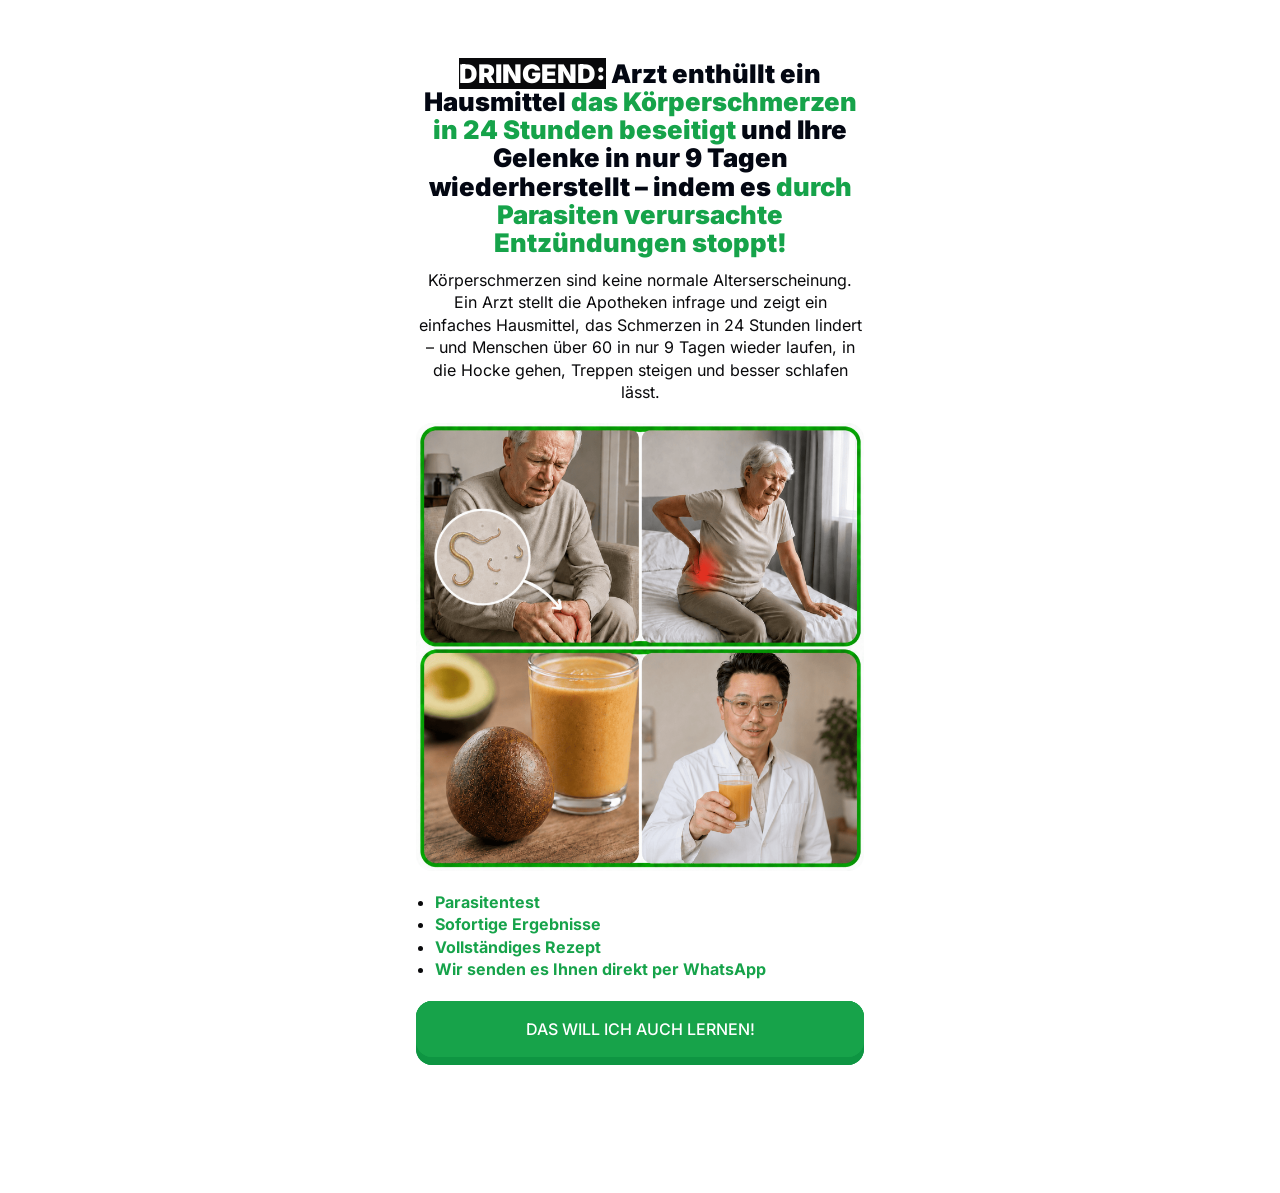
==== commit cae84d8e: "Add files via upload" ====
--- a/index.html
+++ b/index.html
@@ -13,42 +13,42 @@
   "URGENTE:": "DRINGEND:",
   "Médico Ensina Receita Caseira": "Arzt enthüllt ein Hausmittel",
   "que Elimina as Dores do Corpo em 24 horas": "das Körperschmerzen in 24 Stunden beseitigt",
-  "e Restaura as Articulações em 9 dias, Eliminando a": "und Ihre Gelenke in 9 Tagen wiederherstellt, indem es",
-  "Inflamação Causada por Parasitas!": "durch Parasiten verursachte Entzündungen beseitigt!",
-  "Dores no corpo não são “coisa da idade”. Médico desmente as farmácias e ensina uma receita simples que elimina as dores em 24 horas e está fazendo pessoas com mais de 60 anos voltarem a correr, agachar, subir escadas e dormir melhor em apenas 9 dias.": "Körperschmerzen sind nicht einfach „eine Alterserscheinung“. Ein Arzt stellt die Apotheken infrage und zeigt ein einfaches Hausmittel, das Schmerzen in 24 Stunden beseitigt und Menschen über 60 dabei hilft, in nur 9 Tagen wieder zu laufen, in die Hocke zu gehen, Treppen zu steigen und besser zu schlafen.",
+  "e Restaura as Articulações em 9 dias, Eliminando a": "und Ihre Gelenke in nur 9 Tagen wiederherstellt – indem es",
+  "Inflamação Causada por Parasitas!": "durch Parasiten verursachte Entzündungen stoppt!",
+  "Dores no corpo não são “coisa da idade”. Médico desmente as farmácias e ensina uma receita simples que elimina as dores em 24 horas e está fazendo pessoas com mais de 60 anos voltarem a correr, agachar, subir escadas e dormir melhor em apenas 9 dias.": "Körperschmerzen sind keine normale Alterserscheinung. Ein Arzt stellt die Apotheken infrage und zeigt ein einfaches Hausmittel, das Schmerzen in 24 Stunden lindert – und Menschen über 60 in nur 9 Tagen wieder laufen, in die Hocke gehen, Treppen steigen und besser schlafen lässt.",
   "Teste de Parasitas": "Parasitentest",
   "Resultado Instantâneo": "Sofortige Ergebnisse",
   "Receita Completa": "Vollständiges Rezept",
-  "Enviamos no Seu WhatsApp": "Wir senden es Ihnen per WhatsApp",
-  "QUERO APRENDER TAMBÉM !": "DAS MÖCHTE ICH AUCH LERNEN!",
+  "Enviamos no Seu WhatsApp": "Wir senden es Ihnen direkt per WhatsApp",
+  "QUERO APRENDER TAMBÉM !": "DAS WILL ICH AUCH LERNEN!",
   "Sinto mais de 1 😓": "Ich habe mehr als ein Symptom 😓",
   "Sinto 2 ou mais 😬": "Ich habe zwei oder mehr Symptome 😬",
   "Não, eu nunca desparasitei.": "Nein, ich habe noch nie eine Parasitenkur gemacht.",
-  "Sim, eu já desparasitei.": "Ja, ich habe schon eine Parasitenkur gemacht.",
+  "Sim, eu já desparasitei.": "Ja, ich habe bereits eine Parasitenkur gemacht.",
   "Você já Desparasitou de alguma maneira?": "Haben Sie schon einmal eine Parasitenkur gemacht?",
   "Você já": "Haben Sie schon einmal",
   " Desparasitou ": " eine Parasitenkur gemacht",
   "de alguma maneira?": "?",
   "Utilizando remédios ou formas naturais.": "Mit Medikamenten oder natürlichen Methoden.",
-  "😐\n\nNão, eu nunca desparasitei.": "😐\n\nNein, ich habe noch nie eine Parasitenkur gemacht.",
-  "😁\n\nSim, eu já desparasitei.": "😁\n\nJa, ich habe schon eine Parasitenkur gemacht.",
+  "😐\\n\\nNão, eu nunca desparasitei.": "😐\n\nNein, ich habe noch nie eine Parasitenkur gemacht.",
+  "😁\\n\\nSim, eu já desparasitei.": "😁\n\nJa, ich habe bereits eine Parasitenkur gemacht.",
   "Você já fez alguma consulta médica relacionada ás suas dores?": "Haben Sie wegen Ihrer Schmerzen schon einmal ärztlichen Rat eingeholt?",
   "Pode ser qualquer tipo de consulta profissional.": "Dabei zählt jede Art von professioneller Beratung.",
   "Sim, já fiz várias": "Ja, schon mehrmals",
   "Sim, mas poucas vezes": "Ja, aber nur wenige Male",
   "Nunca procurei ninguém": "Ich habe bisher keine ärztliche Hilfe gesucht.",
   "Há quanto tempo você sente essas dores?": "Wie lange haben Sie diese Schmerzen schon?",
-  "Por favor, responda com atenção — essa informação é essencial para a nossa análise.": "Bitte antworten Sie sorgfältig — diese Information ist für unsere Analyse unerlässlich.",
+  "Por favor, responda com atenção — essa informação é essencial para a nossa análise.": "Bitte antworten Sie sorgfältig – diese Information ist für unsere Analyse unerlässlich.",
   "Sinto dores há menos de 3 meses...": "Ich habe seit weniger als 3 Monaten Schmerzen...",
-  "Sofro com isso há 6 meses": "Ich leide seit 6 Monaten darunter",
-  "Convivo com essa tortura há mais de 1 ano": "Ich lebe seit mehr als 1 Jahr mit dieser Qual",
-  "Estou sofrendo há décadas com essa enfermidade": "Ich leide seit Jahrzehnten an dieser Erkrankung",
+  "Sofro com isso há 6 meses": "Ich leide seit etwa 6 Monaten darunter",
+  "Convivo com essa tortura há mais de 1 ano": "Ich lebe seit über einem Jahr mit diesen Schmerzen",
+  "Estou sofrendo há décadas com essa enfermidade": "Ich leide bereits seit Jahrzehnten darunter",
   "O quanto essas dores atrapalham sua vida todos os dias?": "Wie stark beeinträchtigen diese Schmerzen Ihren Alltag?",
   "Essa informação é essencial para uma análise mais precisa da sua condição.": "Diese Information ist für eine genauere Einschätzung Ihres Zustands unerlässlich.",
-  "Pouco, consigo dormir tranquilo e me agachar sem medo, apenas sinto pequenas pontadas.": "Wenig, ich kann ruhig schlafen und ohne Angst in die Hocke gehen, ich spüre nur leichte Stiche.",
-  "Mais ou menos, sinto que meu corpo está começando a travar, alguns movimentos comuns começaram a virar desafios diários": "Es geht so, ich habe das Gefühl, dass mein Körper zunehmend steif wird, manche alltäglichen Bewegungen werden inzwischen jeden Tag zur Herausforderung",
-  "Muito, tenho medo de subir as escadas, as dores fazem parte da minha rotina, perdi a liberdade do meu corpo.": "Stark, ich habe Angst, Treppen zu steigen, die Schmerzen gehören zu meinem Alltag, ich habe meine Bewegungsfreiheit verloren.",
-  "Demais, todos os dias é uma tortura constante, não aguento mais!": "Extrem, jeder Tag ist eine ständige Qual, ich halte es nicht mehr aus!",
+  "Pouco, consigo dormir tranquilo e me agachar sem medo, apenas sinto pequenas pontadas.": "Wenig – ich kann noch ruhig schlafen und mich ohne Angst bücken, spüre nur leichte Stiche.",
+  "Mais ou menos, sinto que meu corpo está começando a travar, alguns movimentos comuns começaram a virar desafios diários": "Es geht so – mein Körper wird immer steifer, alltägliche Bewegungen werden zur Herausforderung.",
+  "Muito, tenho medo de subir as escadas, as dores fazem parte da minha rotina, perdi a liberdade do meu corpo.": "Stark – ich habe Angst, Treppen zu steigen. Die Schmerzen bestimmen meinen Alltag, ich habe meine Bewegungsfreiheit verloren.",
+  "Demais, todos os dias é uma tortura constante, não aguento mais!": "Extrem – jeder Tag ist eine ständige Qual. Ich halte es nicht mehr aus!",
   "Você tem alguma dessas condições?": "Haben Sie eine dieser Erkrankungen?",
   "Elas podem influenciar diretamente o crescimento da suas dores.": "Sie können direkt dazu beitragen, dass Ihre Schmerzen zunehmen.",
   "Para uma orientação mais precisa, responda à pergunta abaixo, selecione uma ou mais:": "Für eine genauere Einschätzung beantworten Sie bitte die folgende Frage. Wählen Sie eine oder mehrere Antworten aus:",
@@ -60,18 +60,18 @@
   "Fascite Plantar ou Esporão de Calcâneo": "Plantarfasziitis oder Fersensporn",
   "Nenhuma das opções": "Keine der Optionen",
   "Continuar": "Weiter",
-  "Se você nunca fez uma Desparasitação Natural, cuidado: os vermes podem se multiplicar no seu corpo e alcançar órgãos vitais como cérebro, coração e pulmões. Não ignore esse risco, é essencial desparasitar pelo menos uma vez ao ano!": "Wenn Sie noch nie eine natürliche Parasitenkur gemacht haben, seien Sie vorsichtig: Würmer können sich in Ihrem Körper vermehren und lebenswichtige Organe wie Gehirn, Herz und Lunge erreichen. Ignorieren Sie dieses Risiko nicht, eine Parasitenkur mindestens einmal im Jahr ist unerlässlich!",
-  "Veja essa Notícia do G1 👇": "Sehen Sie sich diesen Nachrichtenbeitrag von G1 an 👇",
+  "Se você nunca fez uma Desparasitação Natural, cuidado: os vermes podem se multiplicar no seu corpo e alcançar órgãos vitais como cérebro, coração e pulmões. Não ignore esse risco, é essencial desparasitar pelo menos uma vez ao ano!": "Wenn Sie noch nie eine natürliche Parasitenkur gemacht haben, seien Sie vorsichtig: Würmer können sich in Ihrem Körper vermehren und lebenswichtige Organe wie Gehirn, Herz und Lunge erreichen. Ignorieren Sie dieses Risiko nicht – eine Parasitenkur mindestens einmal im Jahr ist unerlässlich!",
+  "Veja essa Notícia do G1 👇": "Sehen Sie sich diesen Nachrichtenbeitrag an 👇",
   "Você tem ciência que a falta de cuidados com esse assunto pode piorar suas dores e deixar sequelas que podem ser irreversíveis?": "Ist Ihnen bewusst, dass mangelnde Vorsorge in diesem Bereich Ihre Schmerzen verschlimmern und Folgeschäden hinterlassen kann, die möglicherweise unumkehrbar sind?",
   "Por favor, seja sincero.": "Bitte seien Sie ehrlich.",
-  "😔 Sim, eu sei da gravidade que é ter parasitas habitando o meu intestino": "😔 Ja, ich weiß, wie ernst es ist, Parasiten in meinem Darm zu haben",
+  "😔 Sim, eu sei da gravidade que é ter parasitas habitando o meu intestino": "😔 Ja, ich weiß, wie ernst es ist, Parasiten im Darm zu haben",
   "😰 Não sabia da gravidade, mais quero cuidar.": "😰 Ich wusste nicht, wie ernst es ist, aber ich möchte mich darum kümmern.",
-  "Você concorda comigo que na maioria das vezes a falta de atividade física e a má alimentação não é nossa culpa, somos taxados como desequilibrados mas isso se deve as nossas articulações estarem inflamadas por conta dos parasitas?": "Stimmen Sie mir zu, dass Bewegungsmangel und eine ungesunde Ernährung meistens nicht unsere Schuld sind? Wir werden oft als unausgeglichen abgestempelt, obwohl Parasiten unsere Gelenke entzünden.",
+  "Você concorda comigo que na maioria das vezes a falta de atividade física e a má alimentação não é nossa culpa, somos taxados como desequilibrados mas isso se deve as nossas articulações estarem inflamadas por conta dos parasitas?": "Stimmen Sie mir zu, dass Bewegungsmangel und ungesunde Ernährung meistens nicht unsere Schuld sind? Wir werden oft als unausgeglichen abgestempelt, obwohl Parasiten unsere Gelenke entzünden.",
   "Por favor, seja sincera, quero ajudar!": "Bitte seien Sie ehrlich. Ich möchte Ihnen helfen!",
   "Eu concordo sim!": "Ja, ich stimme zu!",
   "Concordo em partes.": "Ich stimme teilweise zu.",
   "Você comeu algum desses alimentos nos ultimos 3 meses?": "Haben Sie in den letzten 3 Monaten eines dieser Lebensmittel gegessen?",
-  "Responda com atenção estamos avaliando cada resposta.": "Antworten Sie bitte aufmerksam, wir werten jede Antwort aus.",
+  "Responda com atenção estamos avaliando cada resposta.": "Antworten Sie bitte aufmerksam – wir werten jede Antwort aus.",
   "Leite": "Milch",
   "Queijo": "Käse",
   "Batata Frita": "Pommes",
@@ -94,23 +94,23 @@
   "😓 Sim, me impedem de fazer coisas simples como caminhar ou dormir bem.": "😓 Ja, sie hindern mich daran, einfache Dinge zu tun, wie spazieren zu gehen oder gut zu schlafen.",
   "😕 Atrapalham um pouco, mas ainda consigo levar a vida.": "😕 Sie beeinträchtigen mich etwas, aber ich komme im Alltag noch zurecht.",
   "💔 Estão acabando com minha qualidade de vida, tenho medo de virar um fardo para os outros.": "💔 Sie zerstören meine Lebensqualität, ich habe Angst, anderen zur Last zu fallen.",
-  "Antes eu fazia tudo em casa, agora preciso de ajuda, cada vez perco mais minha mobilidade.": "Früher habe ich zu Hause alles selbst gemacht, jetzt brauche ich Hilfe, meine Beweglichkeit nimmt immer weiter ab.",
+  "Antes eu fazia tudo em casa, agora preciso de ajuda, cada vez perco mais minha mobilidade.": "Früher habe ich zu Hause alles selbst gemacht, jetzt brauche ich Hilfe. Meine Beweglichkeit nimmt immer weiter ab.",
   "Qual período as dores mais te incomodam?": "Zu welcher Tageszeit stören Sie die Schmerzen am meisten?",
-  "Na manhã, tenho dificuldade em levantar da cama, e sinto muitas dores ao acordar.": "Morgens habe ich Schwierigkeiten, aus dem Bett aufzustehen, und wache mit starken Schmerzen auf.",
-  "Na Tarde, durante o dia sinto muitas dores, tenho dificuldade em fazer muitas atividades do dia dia.": "Nachmittags habe ich tagsüber starke Schmerzen und Schwierigkeiten mit vielen alltäglichen Tätigkeiten.",
-  "Na Noite, tenho dificuldade em dormir e encontrar uma posição confortável ao deitar.": "Abends habe ich Schwierigkeiten einzuschlafen und eine bequeme Liegeposition zu finden.",
+  "Na manhã, tenho dificuldade em levantar da cama, e sinto muitas dores ao acordar.": "Morgens – ich habe Schwierigkeiten, aus dem Bett aufzustehen, und wache mit starken Schmerzen auf.",
+  "Na Tarde, durante o dia sinto muitas dores, tenho dificuldade em fazer muitas atividades do dia dia.": "Nachmittags – tagsüber habe ich starke Schmerzen und Schwierigkeiten mit vielen alltäglichen Tätigkeiten.",
+  "Na Noite, tenho dificuldade em dormir e encontrar uma posição confortável ao deitar.": "Abends – ich habe Schwierigkeiten einzuschlafen und eine bequeme Liegeposition zu finden.",
   "O quanto essas dores realmente te afetam emocionalmente?": "Wie stark belasten Sie diese Schmerzen wirklich emotional?",
   "😞 Me deixam triste e sem energia até para conviver com minha família": "😞 Sie machen mich traurig und nehmen mir sogar die Energie, Zeit mit meiner Familie zu verbringen",
   "😡 Me deixam irritado(a), sinto que nada dá certo, estou me sentindo cada vez menos útil.": "😡 Sie machen mich gereizt, ich habe das Gefühl, dass nichts klappt, und fühle mich immer weniger nützlich.",
   "😔 Me fazem perder a vontade de sair de casa e aproveitar a vida": "😔 Sie nehmen mir die Lust, das Haus zu verlassen und das Leben zu genießen",
-  "🌙 Afetam até meu sono, acordo cansado(a) todos os dias": "🌙 Sie beeinträchtigen sogar meinen Schlaf, ich wache jeden Tag müde auf",
+  "🌙 Afetam até meu sono, acordo cansado(a) todos os dias": "🌙 Sie beeinträchtigen sogar meinen Schlaf – ich wache jeden Tag müde auf",
   "⚠️ Os Resultados Não Mentem:": "⚠️ Die Ergebnisse lügen nicht:",
-  "Seus Sintomas estão indicando Algo Muito Perigoso – Ouça Com Atenção!": "Ihre Symptome deuten auf etwas sehr Gefährliches hin – Hören Sie aufmerksam zu!",
+  "Seus Sintomas estão indicando Algo Muito Perigoso – Ouça Com Atenção!": "Ihre Symptome deuten auf etwas sehr Gefährliches hin – hören Sie aufmerksam zu!",
   "Escute essa rápida explicação 👇": "Hören Sie sich diese kurze Erklärung an 👇",
   "Caso o áudio não inicie, basta clicar nele!": "Falls die Audioaufnahme nicht startet, klicken Sie einfach darauf!",
   "Veja só esse caso": "Sehen Sie sich diesen Fall an",
   "1 semana após iniciar a desparasitação": "1 Woche nach Beginn der Parasitenkur",
-  "Muito obrigada Rodrigo, ja to desparasitando a 8 dias, e minhas dores simplesmente sumiram, to muito feliz por essa vitoria em minha vida😭😭😭😭 obrigada vc foi um anjo.": "Vielen Dank, Rodrigo! Ich mache die Parasitenkur jetzt seit acht Tagen, und meine Schmerzen sind einfach verschwunden. Ich freue mich riesig über diesen Erfolg in meinem Leben 😭😭😭😭 Danke, Sie sind ein Engel!",
+  "Muito obrigada Rodrigo, ja to desparasitando a 8 dias, e minhas dores simplesmente sumiram, to muito feliz por essa vitoria em minha vida😭😭😭😭 obrigada vc foi um anjo.": "Vielen Dank, Rodrigo! Ich mache die Parasitenkur jetzt seit acht Tagen und meine Schmerzen sind einfach verschwunden. Ich freue mich riesig über diesen Erfolg 😭😭😭😭 Danke, Sie sind ein Engel!",
   "Você teria interesse em receber um protocolo personalizado para Desparasitação em 9 dias?": "Hätten Sie Interesse an einem individuell auf Sie abgestimmten 9-Tage-Protokoll für eine Parasitenkur?",
   "✅ Sim, Eu quero demais!": "✅ Ja, das möchte ich unbedingt!",
   "😃Tenho interesse, mas quero tirar dúvidas.": "😃 Ich bin interessiert, möchte aber noch ein paar Fragen klären.",
@@ -127,26 +127,26 @@
   "sem sucesso duradouro?": "ohne dauerhaften Erfolg?",
   "🙏 Fiz acupuntura, quiropraxia ou massagens, mas as dores voltaram.": "🙏 Ich habe Akupunktur, Chiropraktik oder Massagen ausprobiert, aber die Schmerzen kamen zurück.",
   "🧘‍♀️ Já fiz fisioterapia, alongamentos e exercícios, mas a dor sempre volta depois de alguns dias.": "🧘‍♀️ Ich habe schon Physiotherapie, Dehnübungen und andere Übungen gemacht, aber die Schmerzen kommen nach ein paar Tagen immer wieder.",
-  "🌿 Tentei chás, ervas ou remédios naturais, senti melhora no início, mas não foi o suficiente.": "🌿 Ich habe Tees, Kräuter oder natürliche Heilmittel ausprobiert, anfangs ging es mir besser, aber das hat nicht ausgereicht.",
+  "🌿 Tentei chás, ervas ou remédios naturais, senti melhora no início, mas não foi o suficiente.": "🌿 Ich habe Tees, Kräuter oder natürliche Heilmittel ausprobiert – anfangs ging es mir besser, aber das hat nicht ausgereicht.",
   "🩹 Usei pomadas, cremes e até suplementos, mas nada resolveu de verdade.": "🩹 Ich habe Salben, Cremes und sogar Nahrungsergänzungsmittel verwendet, aber nichts hat wirklich geholfen.",
-  "🦵 Já usei joelheiras, órteses ou bengalas ajudou um pouco, mas não tratou a causa.": "🦵 Ich habe schon Kniebandagen, Orthesen oder Gehstöcke benutzt, das hat ein wenig geholfen, aber die Ursache nicht behandelt.",
+  "🦵 Já usei joelheiras, órteses ou bengalas ajudou um pouco, mas não tratou a causa.": "🦵 Ich habe schon Kniebandagen, Orthesen oder Gehstöcke benutzt – das hat ein wenig geholfen, aber die Ursache nicht behandelt.",
   "💸 Já gastei tempo e dinheiro com várias dessas opções, sem resultado duradouro.": "💸 Ich habe bereits Zeit und Geld in mehrere dieser Möglichkeiten investiert, ohne dauerhaftes Ergebnis.",
-  "🔍 Ainda não testei muitas coisas — estou em busca de algo que realmente funcione e resolva de vez.": "🔍 Ich habe noch nicht vieles ausprobiert — ich suche etwas, das wirklich wirkt und das Problem ein für alle Mal löst.",
+  "🔍 Ainda não testei muitas coisas — estou em busca de algo que realmente funcione e resolva de vez.": "🔍 Ich habe noch nicht vieles ausprobiert – ich suche etwas, das wirklich wirkt und das Problem ein für alle Mal löst.",
   "Você concorda comigo que a nossa saúde é o nosso bem mais importante?": "Stimmen Sie mir zu, dass unsere Gesundheit unser wichtigstes Gut ist?",
-  "sem ela não somos nada.": "ohne sie sind wir nichts.",
+  "sem ela não somos nada.": "Ohne sie sind wir nichts.",
   "✅ Concordo!": "✅ Ich stimme zu!",
   "😕 Não concordo.": "😕 Ich stimme nicht zu.",
   "O QUE VOCÊ FARIA SE, NESTE EXATO MOMENTO, SUAS DORES CRÔNICAS SUMISSEM E SUA VIDA VOLTASSE AO NORMAL?": "WAS WÜRDEN SIE TUN, WENN GENAU IN DIESEM MOMENT IHRE CHRONISCHEN SCHMERZEN VERSCHWÄNDEN UND IHR LEBEN WIEDER NORMAL WÄRE?",
-  "Agora, é hora de sentir a liberdade. Mentalize esse momento e selecione entre as opções abaixo:": "Jetzt ist es Zeit, die Freiheit zu spüren. Stellen Sie sich diesen Moment vor und wählen Sie aus den folgenden Optionen:",
+  "Agora, é hora de sentir a liberdade. Mentalize esse momento e selecione entre as opções abaixo:": "Jetzt ist es Zeit, die Freiheit zu spüren. Stellen Sie sich diesen Moment vor und wählen Sie eine der Optionen unten:",
   "🥳 Choraria de felicidade, sem conseguir acreditar que a dor se foi para sempre!": "🥳 Ich würde vor Freude weinen und könnte kaum glauben, dass die Schmerzen für immer verschwunden sind!",
   "😌 Sentiria um alívio imenso, como se um sonho impossível tivesse se realizado, e começaria a planejar tudo o que a dor me impedia de fazer!": "😌 Ich würde eine riesige Erleichterung spüren, als wäre ein unmöglicher Traum wahr geworden, und anfangen, all das zu planen, was die Schmerzen mich bisher nicht tun ließen!",
-  "💪 Sentiria uma energia renovada e a certeza de que a culpa não era minha, mas dos invasores, e que agora sou livre para viver!": "💪 Ich würde neue Energie spüren und die Gewissheit haben, dass nicht ich schuld war, sondern die Eindringlinge, und dass ich jetzt frei bin, mein Leben zu leben!",
+  "💪 Sentiria uma energia renovada e a certeza de que a culpa não era minha, mas dos invasores, e que agora sou livre para viver!": "💪 Ich würde neue Energie spüren und die Gewissheit haben, dass nicht ich schuld war, sondern die Eindringlinge – und dass ich jetzt frei bin, mein Leben zu leben!",
   "💃 Iria comemorar cada movimento sem dor, cada passo leve, cada noite de sono profundo e reparador!": "💃 Ich würde jede schmerzfreie Bewegung feiern, jeden unbeschwerten Schritt, jede Nacht mit tiefem und erholsamem Schlaf!",
-  "😄 Ficaria com medo... será que é real mesmo? Mas logo viria a alegria de saber que é verdade!": "😄 Ich hätte Angst... ist das wirklich wahr? Aber bald würde die Freude kommen, zu wissen, dass es stimmt!",
-  "Você se compromete em seguir nosso Protocolo de 9 Dias em Casa?": "Verpflichten Sie sich, unser 9-Tage-Protokoll für zu Hause zu befolgen?",
-  "vou te ajudar em tudo o que precisar.": "ich werde Sie bei allem unterstützen, was Sie brauchen.",
+  "😄 Ficaria com medo... será que é real mesmo? Mas logo viria a alegria de saber que é verdade!": "😄 Ich hätte zuerst Angst... ist das wirklich wahr? Aber bald käme die Freude, zu wissen, dass es stimmt!",
+  "Você se compromete em seguir nosso Protocolo de 9 Dias em Casa?": "Können Sie sich verpflichten, unser 9-Tage-Protokoll zu Hause durchzuziehen?",
+  "vou te ajudar em tudo o que precisar.": "Ich werde Sie bei allem unterstützen, was Sie brauchen.",
   "😍 Sim eu me Comprometo!": "😍 Ja, ich verpflichte mich dazu!",
-  "😀Eu vou Tentar!": "😀Ich werde es versuchen!",
+  "😀Eu vou Tentar!": "😀 Ich werde es versuchen!",
   "Qual seria a melhor parte de se livrar das dores articulares?": "Was wäre das Beste daran, Ihre Gelenkschmerzen loszuwerden?",
   "Poder andar e se movimentar sem medo": "Ohne Angst gehen und sich bewegen können",
   "Dormir bem e acordar descansado(a)": "Gut schlafen und ausgeruht aufwachen",
@@ -155,12 +155,12 @@
   "Não depender mais de ninguém para nada": "Bei nichts mehr auf andere angewiesen sein",
   "Escute o áudio abaixo: 👇": "Hören Sie sich die Audioaufnahme unten an: 👇",
   "Caso o AUDIO não inicie, basta clicar nele!": "Falls die AUDIOAUFNAHME nicht startet, klicken Sie einfach darauf!",
-  "Gerar Protocolo Personalizado! ✅": "Personalisiertes Protokoll erstellen! ✅",
+  "Gerar Protocolo Personalizado! ✅": "Mein persönliches Protokoll jetzt erstellen! ✅",
   "Estou analisando as suas respostas e gerando o": "Ich analysiere Ihre Antworten und erstelle",
   "seu protocolo personalizado.": "Ihr personalisiertes Protokoll.",
   "Montando protocolo personalizado": "Personalisiertes Protokoll wird zusammengestellt",
   "Estamos analisando suas respostas": "Wir werten Ihre Antworten aus",
-  "Abaixo está a análise da sua situação atual, baseada nas suas respostas.👇": "Unten finden Sie die Analyse Ihrer aktuellen Situation auf Grundlage Ihrer Antworten.👇",
+  "Abaixo está a análise da sua situação atual, baseada nas suas respostas.👇": "Unten finden Sie die Analyse Ihrer aktuellen Situation auf Grundlage Ihrer Antworten. 👇",
   "Chances de possuir parasitas inflamatórias": "Wahrscheinlichkeit, entzündungsverursachende Parasiten zu haben",
   "Chances das dores piorarem nos próximos meses": "Wahrscheinlichkeit, dass sich die Schmerzen in den nächsten Monaten verschlimmern",
   "Chances de perder a liberdade de se mover": "Wahrscheinlichkeit, die Bewegungsfreiheit zu verlieren",
@@ -171,11 +171,11 @@
   "Chances de eliminar parasitas por completo": "Wahrscheinlichkeit, Parasiten vollständig zu beseitigen",
   "Possível agente parasitário de acordo com os seus sintomas:": "Möglicher parasitärer Erreger anhand Ihrer Symptome:",
   "⚠️ Atenção !": "⚠️ Achtung!",
-  "No nosso Protocolo, você pode ficar tranquilo! Nenhum verme ou parasita sairá vivo de forma incômoda. Eles são eliminados já mortos e desmanchados, quase imperceptíveis. ☺️": "Mit unserem Protokoll können Sie beruhigt sein! Kein Wurm und kein Parasit wird auf unangenehme Weise lebend ausgeschieden. Die Parasiten werden bereits tot und zersetzt ausgeschieden – fast unbemerkt. ☺️",
-  "A Desparasitação ocorrerá primeiramente através de uma batida de gengibre com um ingrediente secreto facilmente encontrado nos mercados e pouco utilizado.": "Die Parasitenkur beginnt mit einem Ingwer-Smoothie und einer geheimen Zutat, die in Supermärkten leicht zu finden ist, aber selten verwendet wird.",
-  "Gerar Protocolo de Tratamento! ✅": "Behandlungsprotokoll erstellen! ✅",
+  "No nosso Protocolo, você pode ficar tranquilo! Nenhum verme ou parasita sairá vivo de forma incômoda. Eles são eliminados já mortos e desmanchados, quase imperceptíveis. ☺️": "Mit unserem Protokoll können Sie beruhigt sein: Kein Wurm und kein Parasit wird lebend und unangenehm ausgeschieden. Die Parasiten werden bereits abgetötet und zersetzt ausgeschieden – fast unbemerkt. ☺️",
+  "A Desparasitação ocorrerá primeiramente através de uma batida de gengibre com um ingrediente secreto facilmente encontrado nos mercados e pouco utilizado.": "Die Parasitenkur beginnt mit einem Ingwer-Smoothie und einer geheimen Zutat, die Sie in jedem Supermarkt finden – die aber kaum jemand kennt.",
+  "Gerar Protocolo de Tratamento! ✅": "Mein Behandlungsprotokoll erstellen! ✅",
   "Imagem": "Bild",
-  "🤩 Protocolo Gerado com SUCESSO!": "🤩 Ihr Protokoll wurde ERFOLGREICH erstellt!"
+  "🤩 Protocolo Gerado com SUCESSO!": "🤩 Ihr Protokoll wurde erfolgreich erstellt!"
 };
   function normalize(s) { return s.replace(/\s+/g, ' ').trim(); }
   function translateRich(el) {
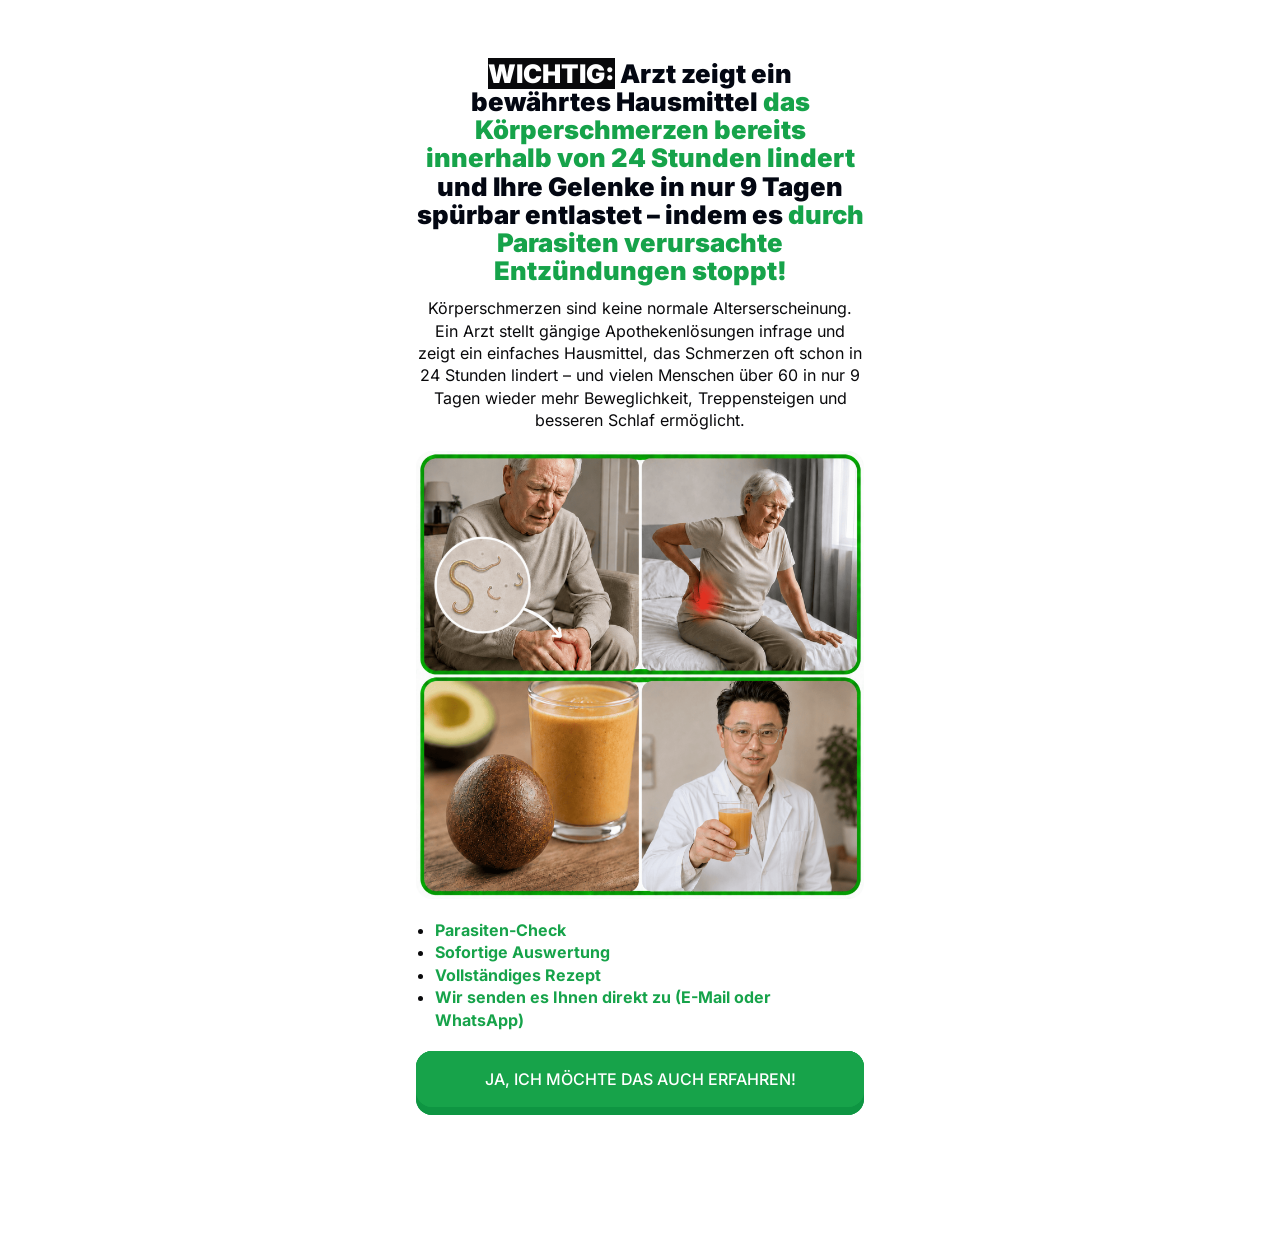
==== commit 911599f5: "Add files via upload" ====
--- a/index.html
+++ b/index.html
@@ -10,25 +10,22 @@
   'use strict';
   var exact = {
   "Protocolo Limpa Dor": "Schmerzfrei-Protokoll",
-  "URGENTE:": "DRINGEND:",
-  "Médico Ensina Receita Caseira": "Arzt enthüllt ein Hausmittel",
-  "que Elimina as Dores do Corpo em 24 horas": "das Körperschmerzen in 24 Stunden beseitigt",
-  "e Restaura as Articulações em 9 dias, Eliminando a": "und Ihre Gelenke in nur 9 Tagen wiederherstellt – indem es",
+  "URGENTE:": "WICHTIG:",
+  "Médico Ensina Receita Caseira": "Arzt zeigt ein bewährtes Hausmittel",
+  "que Elimina as Dores do Corpo em 24 horas": "das Körperschmerzen bereits innerhalb von 24 Stunden lindert",
+  "e Restaura as Articulações em 9 dias, Eliminando a": "und Ihre Gelenke in nur 9 Tagen spürbar entlastet – indem es",
   "Inflamação Causada por Parasitas!": "durch Parasiten verursachte Entzündungen stoppt!",
-  "Dores no corpo não são “coisa da idade”. Médico desmente as farmácias e ensina uma receita simples que elimina as dores em 24 horas e está fazendo pessoas com mais de 60 anos voltarem a correr, agachar, subir escadas e dormir melhor em apenas 9 dias.": "Körperschmerzen sind keine normale Alterserscheinung. Ein Arzt stellt die Apotheken infrage und zeigt ein einfaches Hausmittel, das Schmerzen in 24 Stunden lindert – und Menschen über 60 in nur 9 Tagen wieder laufen, in die Hocke gehen, Treppen steigen und besser schlafen lässt.",
-  "Teste de Parasitas": "Parasitentest",
-  "Resultado Instantâneo": "Sofortige Ergebnisse",
+  "Dores no corpo não são “coisa da idade”. Médico desmente as farmácias e ensina uma receita simples que elimina as dores em 24 horas e está fazendo pessoas com mais de 60 anos voltarem a correr, agachar, subir escadas e dormir melhor em apenas 9 dias.": "Körperschmerzen sind keine normale Alterserscheinung. Ein Arzt stellt gängige Apothekenlösungen infrage und zeigt ein einfaches Hausmittel, das Schmerzen oft schon in 24 Stunden lindert – und vielen Menschen über 60 in nur 9 Tagen wieder mehr Beweglichkeit, Treppensteigen und besseren Schlaf ermöglicht.",
+  "Teste de Parasitas": "Parasiten-Check",
+  "Resultado Instantâneo": "Sofortige Auswertung",
   "Receita Completa": "Vollständiges Rezept",
-  "Enviamos no Seu WhatsApp": "Wir senden es Ihnen direkt per WhatsApp",
-  "QUERO APRENDER TAMBÉM !": "DAS WILL ICH AUCH LERNEN!",
+  "Enviamos no Seu WhatsApp": "Wir senden es Ihnen direkt zu (E-Mail oder WhatsApp)",
+  "QUERO APRENDER TAMBÉM !": "JA, ICH MÖCHTE DAS AUCH ERFAHREN!",
   "Sinto mais de 1 😓": "Ich habe mehr als ein Symptom 😓",
   "Sinto 2 ou mais 😬": "Ich habe zwei oder mehr Symptome 😬",
   "Não, eu nunca desparasitei.": "Nein, ich habe noch nie eine Parasitenkur gemacht.",
   "Sim, eu já desparasitei.": "Ja, ich habe bereits eine Parasitenkur gemacht.",
   "Você já Desparasitou de alguma maneira?": "Haben Sie schon einmal eine Parasitenkur gemacht?",
-  "Você já": "Haben Sie schon einmal",
-  " Desparasitou ": " eine Parasitenkur gemacht",
-  "de alguma maneira?": "?",
   "Utilizando remédios ou formas naturais.": "Mit Medikamenten oder natürlichen Methoden.",
   "😐\\n\\nNão, eu nunca desparasitei.": "😐\n\nNein, ich habe noch nie eine Parasitenkur gemacht.",
   "😁\\n\\nSim, eu já desparasitei.": "😁\n\nJa, ich habe bereits eine Parasitenkur gemacht.",
@@ -38,35 +35,57 @@
   "Sim, mas poucas vezes": "Ja, aber nur wenige Male",
   "Nunca procurei ninguém": "Ich habe bisher keine ärztliche Hilfe gesucht.",
   "Há quanto tempo você sente essas dores?": "Wie lange haben Sie diese Schmerzen schon?",
-  "Por favor, responda com atenção — essa informação é essencial para a nossa análise.": "Bitte antworten Sie sorgfältig – diese Information ist für unsere Analyse unerlässlich.",
-  "Sinto dores há menos de 3 meses...": "Ich habe seit weniger als 3 Monaten Schmerzen...",
-  "Sofro com isso há 6 meses": "Ich leide seit etwa 6 Monaten darunter",
-  "Convivo com essa tortura há mais de 1 ano": "Ich lebe seit über einem Jahr mit diesen Schmerzen",
-  "Estou sofrendo há décadas com essa enfermidade": "Ich leide bereits seit Jahrzehnten darunter",
-  "O quanto essas dores atrapalham sua vida todos os dias?": "Wie stark beeinträchtigen diese Schmerzen Ihren Alltag?",
-  "Essa informação é essencial para uma análise mais precisa da sua condição.": "Diese Information ist für eine genauere Einschätzung Ihres Zustands unerlässlich.",
-  "Pouco, consigo dormir tranquilo e me agachar sem medo, apenas sinto pequenas pontadas.": "Wenig – ich kann noch ruhig schlafen und mich ohne Angst bücken, spüre nur leichte Stiche.",
-  "Mais ou menos, sinto que meu corpo está começando a travar, alguns movimentos comuns começaram a virar desafios diários": "Es geht so – mein Körper wird immer steifer, alltägliche Bewegungen werden zur Herausforderung.",
-  "Muito, tenho medo de subir as escadas, as dores fazem parte da minha rotina, perdi a liberdade do meu corpo.": "Stark – ich habe Angst, Treppen zu steigen. Die Schmerzen bestimmen meinen Alltag, ich habe meine Bewegungsfreiheit verloren.",
-  "Demais, todos os dias é uma tortura constante, não aguento mais!": "Extrem – jeder Tag ist eine ständige Qual. Ich halte es nicht mehr aus!",
-  "Você tem alguma dessas condições?": "Haben Sie eine dieser Erkrankungen?",
-  "Elas podem influenciar diretamente o crescimento da suas dores.": "Sie können direkt dazu beitragen, dass Ihre Schmerzen zunehmen.",
-  "Para uma orientação mais precisa, responda à pergunta abaixo, selecione uma ou mais:": "Für eine genauere Einschätzung beantworten Sie bitte die folgende Frage. Wählen Sie eine oder mehrere Antworten aus:",
-  "Artrose": "Arthrose",
-  "Artrite": "Arthritis",
-  "Tendinites ou bursites": "Sehnen- oder Schleimbeutelentzündungen",
-  "Lombalgia Mecânica": "Mechanisch bedingte Schmerzen im unteren Rücken",
-  "Cervicalgia Mecânica ou Bico de papagaio": "Mechanisch bedingte Nackenschmerzen oder knöcherne Auswüchse an der Wirbelsäule",
-  "Fascite Plantar ou Esporão de Calcâneo": "Plantarfasziitis oder Fersensporn",
-  "Nenhuma das opções": "Keine der Optionen",
-  "Continuar": "Weiter",
-  "Se você nunca fez uma Desparasitação Natural, cuidado: os vermes podem se multiplicar no seu corpo e alcançar órgãos vitais como cérebro, coração e pulmões. Não ignore esse risco, é essencial desparasitar pelo menos uma vez ao ano!": "Wenn Sie noch nie eine natürliche Parasitenkur gemacht haben, seien Sie vorsichtig: Würmer können sich in Ihrem Körper vermehren und lebenswichtige Organe wie Gehirn, Herz und Lunge erreichen. Ignorieren Sie dieses Risiko nicht – eine Parasitenkur mindestens einmal im Jahr ist unerlässlich!",
-  "Veja essa Notícia do G1 👇": "Sehen Sie sich diesen Nachrichtenbeitrag an 👇",
-  "Você tem ciência que a falta de cuidados com esse assunto pode piorar suas dores e deixar sequelas que podem ser irreversíveis?": "Ist Ihnen bewusst, dass mangelnde Vorsorge in diesem Bereich Ihre Schmerzen verschlimmern und Folgeschäden hinterlassen kann, die möglicherweise unumkehrbar sind?",
+  "Por favor, responda com atenção – essa informação é essencial para nossa análise.": "Bitte antworten Sie sorgfältig – diese Information ist für unsere Analyse sehr wichtig.",
+  "Eu sinto dores há menos de 3 meses...": "Ich habe seit weniger als 3 Monaten Schmerzen...",
+  "Eu sofro com isso há cerca de 6 meses": "Ich leide seit etwa 6 Monaten darunter",
+  "Eu vivo com essas dores há mais de 1 ano": "Ich lebe seit über einem Jahr mit diesen Schmerzen",
+  "Eu sofro com isso há décadas": "Ich leide bereits seit Jahrzehnten darunter",
+  "O quanto essas dores atrapalham o seu dia a dia?": "Wie stark beeinträchtigen diese Schmerzen Ihren Alltag?",
+  "Essa informação é essencial para uma avaliação mais precisa do seu quadro.": "Diese Information ist für eine genauere Einschätzung Ihres Zustands wichtig.",
+  "Pouco – ainda consigo dormir e me abaixar sem medo, sinto só fisgadas leves.": "Wenig – ich kann noch ruhig schlafen und mich ohne Angst bücken, spüre nur leichte Stiche.",
+  "Mais ou menos – meu corpo está ficando cada vez mais rígido, movimentos do dia a dia estão ficando desafiadores.": "Es geht so – mein Körper wird immer steifer, alltägliche Bewegungen werden zur Herausforderung.",
+  "Muito – tenho medo de subir escadas. As dores ditam meu dia a dia, perdi minha liberdade de movimento.": "Stark – ich habe Angst, Treppen zu steigen. Die Schmerzen bestimmen meinen Alltag, ich habe meine Bewegungsfreiheit verloren.",
+  "Extremo – cada dia é um sofrimento constante. Não aguento mais!": "Extrem – jeder Tag ist eine ständige Qual. Ich halte es nicht mehr aus!",
+  "O quanto essas dores realmente te afetam emocionalmente?": "Wie stark belasten Sie diese Schmerzen wirklich emotional?",
+  "😞 Me deixam triste e sem energia até para conviver com minha família": "😞 Sie machen mich traurig und nehmen mir sogar die Energie, Zeit mit meiner Familie zu verbringen",
+  "😡 Me deixam irritado(a), sinto que nada dá certo, estou me sentindo cada vez menos útil.": "😡 Sie machen mich gereizt, ich habe das Gefühl, dass nichts klappt, und fühle mich immer weniger nützlich.",
+  "😔 Me fazem perder a vontade de sair de casa e aproveitar a vida": "😔 Sie nehmen mir die Lust, das Haus zu verlassen und das Leben zu genießen",
+  "🌙 Afetam até meu sono, acordo cansado(a) todos os dias": "🌙 Sie beeinträchtigen sogar meinen Schlaf – ich wache jeden Tag müde auf",
+  "⚠️ Os Resultados Não Mentem:": "⚠️ Die Auswertung ist klar:",
+  "Seus Sintomas estão indicando Algo Muito Perigoso – Ouça Com Atenção!": "Ihre Symptome deuten auf eine mögliche Belastung hin – bitte hören Sie aufmerksam zu!",
+  "Escute essa rápida explicação 👇": "Hören Sie sich diese kurze Erklärung an 👇",
+  "Caso o áudio não inicie, basta clicar nele!": "Falls die Audioaufnahme nicht startet, klicken Sie einfach darauf!",
+  "Veja só esse caso": "Sehen Sie sich diesen Fall an",
+  "1 semana após iniciar a desparasitação": "1 Woche nach Beginn der Parasitenkur",
+  "Muito obrigada Rodrigo, ja to desparasitando a 8 dias, e minhas dores simplesmente sumiram, to muito feliz por essa vitoria em minha vida😭😭😭😭 obrigada vc foi um anjo.": "Vielen Dank, Rodrigo! Ich mache die Parasitenkur jetzt seit acht Tagen und meine Schmerzen sind deutlich zurückgegangen. Ich bin sehr erleichtert über diese Verbesserung. Danke!",
+  "Você teria interesse em receber um protocolo personalizado para Desparasitação em 9 dias?": "Hätten Sie Interesse an einem individuell auf Sie abgestimmten 9-Tage-Protokoll?",
+  "✅ Sim, Eu quero demais!": "✅ Ja, das möchte ich unbedingt!",
+  "😃Tenho interesse, mas quero tirar dúvidas.": "😃 Ich bin interessiert, möchte aber noch ein paar Fragen klären.",
+  "Quais tipos de tratamento ou medicamentos você já usou para aliviar as dores?": "Welche Behandlungen oder Medikamente haben Sie schon zur Schmerzlinderung genutzt?",
+  "(Selecione todos que já testou)": "(Wählen Sie alles aus, was Sie schon ausprobiert haben)",
+  "Você concorda comigo que a nossa saúde é o nosso bem mais importante?": "Stimmen Sie mir zu, dass unsere Gesundheit unser wichtigstes Gut ist?",
+  "sem ela não somos nada.": "Ohne sie sind wir nichts.",
+  "✅ Concordo!": "✅ Ich stimme zu!",
+  "😕 Não concordo.": "😕 Ich stimme nicht zu.",
+  "O QUE VOCÊ FARIA SE, NESTE EXATO MOMENTO, SUAS DORES CRÔNICAS SUMISSEM E SUA VIDA VOLTASSE AO NORMAL?": "WAS WÜRDEN SIE TUN, WENN GENAU IN DIESEM MOMENT IHRE CHRONISCHEN SCHMERZEN NACHLIESSEN UND IHR LEBEN WIEDER LEICHTER WÜRDE?",
+  "Agora, é hora de sentir a liberdade. Mentalize esse momento e selecione entre as opções abaixo:": "Stellen Sie sich diesen Moment vor und wählen Sie eine der Optionen unten:",
+  "🥳 Choraria de felicidade, sem conseguir acreditar que a dor se foi para sempre!": "🥳 Ich würde vor Erleichterung weinen und kaum glauben, dass die Schmerzen spürbar nachlassen!",
+  "😌 Sentiria um alívio imenso, como se um sonho impossível tivesse se realizado, e começaria a planejar tudo o que a dor me impedia de fazer!": "😌 Ich würde eine große Erleichterung spüren und endlich wieder Dinge planen, die die Schmerzen mir bisher erschwert haben!",
+  "Gerar Protocolo de Tratamento! ✅": "Mein Behandlungsprotokoll erstellen! ✅",
+  "🤩 Protocolo Gerado com SUCESSO!": "🤩 Ihr Protokoll wurde erfolgreich erstellt!",
+  "⚠️ Atenção !": "⚠️ Hinweis:",
+  "No nosso Protocolo, você pode ficar tranquilo! Nenhum verme ou parasita sairá vivo de forma incômoda. Eles são eliminados já mortos e desmanchados, quase imperceptíveis. ☺️": "Mit unserem Protokoll können Sie beruhigt sein: Die Parasiten werden bereits abgetötet und zersetzt ausgeschieden – weitgehend unbemerkt. ☺️",
+  "A Desparasitação ocorrerá primeiramente através de uma batida de gengibre com um ingrediente secreto facilmente encontrado nos mercados e pouco utilizado.": "Die Anwendung beginnt mit einem Ingwer-Getränk und einer speziellen Zutat, die Sie in jedem Supermarkt finden – die aber kaum jemand kennt.",
+  "Possível agente parasitário de acordo com os seus sintomas:": "Möglicher Zusammenhang anhand Ihrer Symptome:",
+  "Chances de eliminar as dores do corpo com a desparasitação": "Wahrscheinlichkeit, mit der Parasitenkur die Schmerzen spürbar zu lindern",
+  "Chances de eliminar parasita em 2 dias": "Wahrscheinlichkeit, eine spürbare Veränderung in wenigen Tagen zu erreichen",
+  "Chances de eliminar parasitas por completo": "Wahrscheinlichkeit, die Belastung deutlich zu reduzieren",
+  "Veja essa Notícia do G1 👇": "Sehen Sie sich diesen Bericht an 👇",
+  "Você tem ciência que a falta de cuidados com esse assunto pode piorar suas dores e deixar sequelas que podem ser irreversíveis?": "Ist Ihnen bewusst, dass mangelnde Vorsorge in diesem Bereich Ihre Schmerzen verschlimmern und längerfristige Beschwerden hinterlassen kann?",
   "Por favor, seja sincero.": "Bitte seien Sie ehrlich.",
-  "😔 Sim, eu sei da gravidade que é ter parasitas habitando o meu intestino": "😔 Ja, ich weiß, wie ernst es ist, Parasiten im Darm zu haben",
-  "😰 Não sabia da gravidade, mais quero cuidar.": "😰 Ich wusste nicht, wie ernst es ist, aber ich möchte mich darum kümmern.",
-  "Você concorda comigo que na maioria das vezes a falta de atividade física e a má alimentação não é nossa culpa, somos taxados como desequilibrados mas isso se deve as nossas articulações estarem inflamadas por conta dos parasitas?": "Stimmen Sie mir zu, dass Bewegungsmangel und ungesunde Ernährung meistens nicht unsere Schuld sind? Wir werden oft als unausgeglichen abgestempelt, obwohl Parasiten unsere Gelenke entzünden.",
+  "😔 Sim, eu sei da gravidade que é ter parasitas habitando o meu intestino": "😔 Ja, ich weiß, dass eine mögliche Belastung ernst genommen werden sollte",
+  "😰 Não sabia da gravidade, mais quero cuidar.": "😰 Ich wusste nicht, wie wichtig das sein kann, möchte mich aber darum kümmern.",
+  "Você concorda comigo que na maioria das vezes a falta de atividade física e a má alimentação não é nossa culpa, somos taxados como desequilibrados mas isso se deve as nossas articulações estarem inflamadas por conta dos parasitas?": "Stimmen Sie mir zu, dass Bewegungsmangel und ungesunde Ernährung oft nicht die alleinige Ursache sind – und dass eine mögliche Belastung der Gelenke durch Parasiten eine Rolle spielen kann?",
   "Por favor, seja sincera, quero ajudar!": "Bitte seien Sie ehrlich. Ich möchte Ihnen helfen!",
   "Eu concordo sim!": "Ja, ich stimme zu!",
   "Concordo em partes.": "Ich stimme teilweise zu.",
@@ -91,91 +110,29 @@
   "Fadiga e cansaço": "Müdigkeit und Erschöpfung",
   "Esses sintomas atrapalham sua vida?": "Beeinträchtigen diese Symptome Ihr Leben?",
   "Seja sincero(a) na resposta.": "Antworten Sie ehrlich.",
-  "😓 Sim, me impedem de fazer coisas simples como caminhar ou dormir bem.": "😓 Ja, sie hindern mich daran, einfache Dinge zu tun, wie spazieren zu gehen oder gut zu schlafen.",
-  "😕 Atrapalham um pouco, mas ainda consigo levar a vida.": "😕 Sie beeinträchtigen mich etwas, aber ich komme im Alltag noch zurecht.",
-  "💔 Estão acabando com minha qualidade de vida, tenho medo de virar um fardo para os outros.": "💔 Sie zerstören meine Lebensqualität, ich habe Angst, anderen zur Last zu fallen.",
-  "Antes eu fazia tudo em casa, agora preciso de ajuda, cada vez perco mais minha mobilidade.": "Früher habe ich zu Hause alles selbst gemacht, jetzt brauche ich Hilfe. Meine Beweglichkeit nimmt immer weiter ab.",
-  "Qual período as dores mais te incomodam?": "Zu welcher Tageszeit stören Sie die Schmerzen am meisten?",
-  "Na manhã, tenho dificuldade em levantar da cama, e sinto muitas dores ao acordar.": "Morgens – ich habe Schwierigkeiten, aus dem Bett aufzustehen, und wache mit starken Schmerzen auf.",
-  "Na Tarde, durante o dia sinto muitas dores, tenho dificuldade em fazer muitas atividades do dia dia.": "Nachmittags – tagsüber habe ich starke Schmerzen und Schwierigkeiten mit vielen alltäglichen Tätigkeiten.",
-  "Na Noite, tenho dificuldade em dormir e encontrar uma posição confortável ao deitar.": "Abends – ich habe Schwierigkeiten einzuschlafen und eine bequeme Liegeposition zu finden.",
-  "O quanto essas dores realmente te afetam emocionalmente?": "Wie stark belasten Sie diese Schmerzen wirklich emotional?",
-  "😞 Me deixam triste e sem energia até para conviver com minha família": "😞 Sie machen mich traurig und nehmen mir sogar die Energie, Zeit mit meiner Familie zu verbringen",
-  "😡 Me deixam irritado(a), sinto que nada dá certo, estou me sentindo cada vez menos útil.": "😡 Sie machen mich gereizt, ich habe das Gefühl, dass nichts klappt, und fühle mich immer weniger nützlich.",
-  "😔 Me fazem perder a vontade de sair de casa e aproveitar a vida": "😔 Sie nehmen mir die Lust, das Haus zu verlassen und das Leben zu genießen",
-  "🌙 Afetam até meu sono, acordo cansado(a) todos os dias": "🌙 Sie beeinträchtigen sogar meinen Schlaf – ich wache jeden Tag müde auf",
-  "⚠️ Os Resultados Não Mentem:": "⚠️ Die Ergebnisse lügen nicht:",
-  "Seus Sintomas estão indicando Algo Muito Perigoso – Ouça Com Atenção!": "Ihre Symptome deuten auf etwas sehr Gefährliches hin – hören Sie aufmerksam zu!",
-  "Escute essa rápida explicação 👇": "Hören Sie sich diese kurze Erklärung an 👇",
-  "Caso o áudio não inicie, basta clicar nele!": "Falls die Audioaufnahme nicht startet, klicken Sie einfach darauf!",
-  "Veja só esse caso": "Sehen Sie sich diesen Fall an",
-  "1 semana após iniciar a desparasitação": "1 Woche nach Beginn der Parasitenkur",
-  "Muito obrigada Rodrigo, ja to desparasitando a 8 dias, e minhas dores simplesmente sumiram, to muito feliz por essa vitoria em minha vida😭😭😭😭 obrigada vc foi um anjo.": "Vielen Dank, Rodrigo! Ich mache die Parasitenkur jetzt seit acht Tagen und meine Schmerzen sind einfach verschwunden. Ich freue mich riesig über diesen Erfolg 😭😭😭😭 Danke, Sie sind ein Engel!",
-  "Você teria interesse em receber um protocolo personalizado para Desparasitação em 9 dias?": "Hätten Sie Interesse an einem individuell auf Sie abgestimmten 9-Tage-Protokoll für eine Parasitenkur?",
-  "✅ Sim, Eu quero demais!": "✅ Ja, das möchte ich unbedingt!",
-  "😃Tenho interesse, mas quero tirar dúvidas.": "😃 Ich bin interessiert, möchte aber noch ein paar Fragen klären.",
-  "Quais tipos de tratamento ou medicamentos você já usou para aliviar as dores?": "Welche Behandlungen oder Medikamente haben Sie schon zur Schmerzlinderung genutzt?",
-  "(Selecione todos que já testou)": "(Wählen Sie alles aus, was Sie schon ausprobiert haben)",
-  "💊 Analgésicos (ex: Tramal, codeína, dipirona)": "💊 Schmerzmittel (z. B. Tramadol, Codein, Metamizol)",
-  "💢 Anti-inflamatórios (ex: Ibuprofeno, Diclofenaco, Nimesulida)": "💢 Entzündungshemmende Medikamente (z. B. Ibuprofen, Diclofenac, Nimesulid)",
-  "😴 Relaxantes musculares (ex: Dorflex, Mioflex, Torsilax)": "😴 Muskelrelaxanzien (z. B. Dorflex, Mioflex, Torsilax)",
-  "🌿 Suplementos naturais": "🌿 Natürliche Nahrungsergänzungsmittel",
-  "💉 Injeções para Dores": "💉 Spritzen gegen Schmerzen",
-  "🚫 Nunca usei nenhum tratamento para dor": "🚫 Ich habe noch nie eine Schmerzbehandlung genutzt",
-  "Nunca usei nenhum tratamento para dor": "Ich habe noch nie eine Schmerzbehandlung genutzt",
+  "😓 Sim, me impedem de fazer coisas simples do dia a dia": "😓 Ja, sie erschweren mir alltägliche Dinge",
+  "😕 Às vezes atrapalham, mas ainda consigo me virar": "😕 Manchmal ja, aber ich komme noch zurecht",
   "Você já tentou alguma dessas soluções alternativas para aliviar a dor mas": "Haben Sie schon eine dieser alternativen Möglichkeiten zur Schmerzlinderung ausprobiert, aber",
   "sem sucesso duradouro?": "ohne dauerhaften Erfolg?",
-  "🙏 Fiz acupuntura, quiropraxia ou massagens, mas as dores voltaram.": "🙏 Ich habe Akupunktur, Chiropraktik oder Massagen ausprobiert, aber die Schmerzen kamen zurück.",
-  "🧘‍♀️ Já fiz fisioterapia, alongamentos e exercícios, mas a dor sempre volta depois de alguns dias.": "🧘‍♀️ Ich habe schon Physiotherapie, Dehnübungen und andere Übungen gemacht, aber die Schmerzen kommen nach ein paar Tagen immer wieder.",
-  "🌿 Tentei chás, ervas ou remédios naturais, senti melhora no início, mas não foi o suficiente.": "🌿 Ich habe Tees, Kräuter oder natürliche Heilmittel ausprobiert – anfangs ging es mir besser, aber das hat nicht ausgereicht.",
-  "🩹 Usei pomadas, cremes e até suplementos, mas nada resolveu de verdade.": "🩹 Ich habe Salben, Cremes und sogar Nahrungsergänzungsmittel verwendet, aber nichts hat wirklich geholfen.",
-  "🦵 Já usei joelheiras, órteses ou bengalas ajudou um pouco, mas não tratou a causa.": "🦵 Ich habe schon Kniebandagen, Orthesen oder Gehstöcke benutzt – das hat ein wenig geholfen, aber die Ursache nicht behandelt.",
-  "💸 Já gastei tempo e dinheiro com várias dessas opções, sem resultado duradouro.": "💸 Ich habe bereits Zeit und Geld in mehrere dieser Möglichkeiten investiert, ohne dauerhaftes Ergebnis.",
-  "🔍 Ainda não testei muitas coisas — estou em busca de algo que realmente funcione e resolva de vez.": "🔍 Ich habe noch nicht vieles ausprobiert – ich suche etwas, das wirklich wirkt und das Problem ein für alle Mal löst.",
-  "Você concorda comigo que a nossa saúde é o nosso bem mais importante?": "Stimmen Sie mir zu, dass unsere Gesundheit unser wichtigstes Gut ist?",
-  "sem ela não somos nada.": "Ohne sie sind wir nichts.",
-  "✅ Concordo!": "✅ Ich stimme zu!",
-  "😕 Não concordo.": "😕 Ich stimme nicht zu.",
-  "O QUE VOCÊ FARIA SE, NESTE EXATO MOMENTO, SUAS DORES CRÔNICAS SUMISSEM E SUA VIDA VOLTASSE AO NORMAL?": "WAS WÜRDEN SIE TUN, WENN GENAU IN DIESEM MOMENT IHRE CHRONISCHEN SCHMERZEN VERSCHWÄNDEN UND IHR LEBEN WIEDER NORMAL WÄRE?",
-  "Agora, é hora de sentir a liberdade. Mentalize esse momento e selecione entre as opções abaixo:": "Jetzt ist es Zeit, die Freiheit zu spüren. Stellen Sie sich diesen Moment vor und wählen Sie eine der Optionen unten:",
-  "🥳 Choraria de felicidade, sem conseguir acreditar que a dor se foi para sempre!": "🥳 Ich würde vor Freude weinen und könnte kaum glauben, dass die Schmerzen für immer verschwunden sind!",
-  "😌 Sentiria um alívio imenso, como se um sonho impossível tivesse se realizado, e começaria a planejar tudo o que a dor me impedia de fazer!": "😌 Ich würde eine riesige Erleichterung spüren, als wäre ein unmöglicher Traum wahr geworden, und anfangen, all das zu planen, was die Schmerzen mich bisher nicht tun ließen!",
-  "💪 Sentiria uma energia renovada e a certeza de que a culpa não era minha, mas dos invasores, e que agora sou livre para viver!": "💪 Ich würde neue Energie spüren und die Gewissheit haben, dass nicht ich schuld war, sondern die Eindringlinge – und dass ich jetzt frei bin, mein Leben zu leben!",
-  "💃 Iria comemorar cada movimento sem dor, cada passo leve, cada noite de sono profundo e reparador!": "💃 Ich würde jede schmerzfreie Bewegung feiern, jeden unbeschwerten Schritt, jede Nacht mit tiefem und erholsamem Schlaf!",
-  "😄 Ficaria com medo... será que é real mesmo? Mas logo viria a alegria de saber que é verdade!": "😄 Ich hätte zuerst Angst... ist das wirklich wahr? Aber bald käme die Freude, zu wissen, dass es stimmt!",
-  "Você se compromete em seguir nosso Protocolo de 9 Dias em Casa?": "Können Sie sich verpflichten, unser 9-Tage-Protokoll zu Hause durchzuziehen?",
-  "vou te ajudar em tudo o que precisar.": "Ich werde Sie bei allem unterstützen, was Sie brauchen.",
-  "😍 Sim eu me Comprometo!": "😍 Ja, ich verpflichte mich dazu!",
-  "😀Eu vou Tentar!": "😀 Ich werde es versuchen!",
-  "Qual seria a melhor parte de se livrar das dores articulares?": "Was wäre das Beste daran, Ihre Gelenkschmerzen loszuwerden?",
-  "Poder andar e se movimentar sem medo": "Ohne Angst gehen und sich bewegen können",
-  "Dormir bem e acordar descansado(a)": "Gut schlafen und ausgeruht aufwachen",
-  "Brincar e estar ativo(a) com a família": "Mit der Familie spielen und aktiv sein",
-  "Voltar a ter liberdade no corpo": "Sich körperlich wieder frei fühlen",
-  "Não depender mais de ninguém para nada": "Bei nichts mehr auf andere angewiesen sein",
-  "Escute o áudio abaixo: 👇": "Hören Sie sich die Audioaufnahme unten an: 👇",
-  "Caso o AUDIO não inicie, basta clicar nele!": "Falls die AUDIOAUFNAHME nicht startet, klicken Sie einfach darauf!",
-  "Gerar Protocolo Personalizado! ✅": "Mein persönliches Protokoll jetzt erstellen! ✅",
-  "Estou analisando as suas respostas e gerando o": "Ich analysiere Ihre Antworten und erstelle",
-  "seu protocolo personalizado.": "Ihr personalisiertes Protokoll.",
-  "Montando protocolo personalizado": "Personalisiertes Protokoll wird zusammengestellt",
-  "Estamos analisando suas respostas": "Wir werten Ihre Antworten aus",
-  "Abaixo está a análise da sua situação atual, baseada nas suas respostas.👇": "Unten finden Sie die Analyse Ihrer aktuellen Situation auf Grundlage Ihrer Antworten. 👇",
-  "Chances de possuir parasitas inflamatórias": "Wahrscheinlichkeit, entzündungsverursachende Parasiten zu haben",
-  "Chances das dores piorarem nos próximos meses": "Wahrscheinlichkeit, dass sich die Schmerzen in den nächsten Monaten verschlimmern",
-  "Chances de perder a liberdade de se mover": "Wahrscheinlichkeit, die Bewegungsfreiheit zu verlieren",
-  "Chances de aparecer outra dor em outra região do corpo": "Wahrscheinlichkeit, dass weitere Schmerzen in einer anderen Körperregion auftreten",
-  "Chances de se livrar das dores sem a desparasitação": "Wahrscheinlichkeit, die Schmerzen ohne Parasitenkur loszuwerden",
-  "Chances de acabar com todas as dores no corpo com a desparasitação": "Wahrscheinlichkeit, mit der Parasitenkur alle Schmerzen im Körper zu beseitigen",
-  "Chances de eliminar parasita em 2 dias": "Wahrscheinlichkeit, einen Parasiten in 2 Tagen zu beseitigen",
-  "Chances de eliminar parasitas por completo": "Wahrscheinlichkeit, Parasiten vollständig zu beseitigen",
-  "Possível agente parasitário de acordo com os seus sintomas:": "Möglicher parasitärer Erreger anhand Ihrer Symptome:",
-  "⚠️ Atenção !": "⚠️ Achtung!",
-  "No nosso Protocolo, você pode ficar tranquilo! Nenhum verme ou parasita sairá vivo de forma incômoda. Eles são eliminados já mortos e desmanchados, quase imperceptíveis. ☺️": "Mit unserem Protokoll können Sie beruhigt sein: Kein Wurm und kein Parasit wird lebend und unangenehm ausgeschieden. Die Parasiten werden bereits abgetötet und zersetzt ausgeschieden – fast unbemerkt. ☺️",
-  "A Desparasitação ocorrerá primeiramente através de uma batida de gengibre com um ingrediente secreto facilmente encontrado nos mercados e pouco utilizado.": "Die Parasitenkur beginnt mit einem Ingwer-Smoothie und einer geheimen Zutat, die Sie in jedem Supermarkt finden – die aber kaum jemand kennt.",
-  "Gerar Protocolo de Tratamento! ✅": "Mein Behandlungsprotokoll erstellen! ✅",
-  "Imagem": "Bild",
-  "🤩 Protocolo Gerado com SUCESSO!": "🤩 Ihr Protokoll wurde erfolgreich erstellt!"
+  "Você já procurou aconselhamento médico em relação à sua dor?": "Haben Sie wegen Ihrer Schmerzen schon einmal ärztlichen Rat eingeholt?",
+  "Você já procurou aconselhamento médico em relação a sua dor?": "Haben Sie wegen Ihrer Schmerzen schon einmal ärztlichen Rat eingeholt?",
+  "procurou aconselhamento médico em relação à sua dor?": "ärztlichen Rat wegen Ihrer Schmerzen eingeholt?",
+  "Qualquer tipo de aconselhamento profissional é válido.": "Dabei zählt jede Art von professioneller Beratung.",
+  "Você já experimentou alguma dessas opções alternativas para alívio da dor?": "Haben Sie schon eine dieser alternativen Möglichkeiten zur Schmerzlinderung ausprobiert?",
+  "experimentou alguma dessas opções alternativas para alívio da dor?": "eine dieser alternativen Möglichkeiten zur Schmerzlinderung ausprobiert?",
+  "Sem sucesso duradouro?": "Ohne dauerhaften Erfolg?",
+  "Sem sucesso duradouro": "Ohne dauerhaften Erfolg",
+  "Protocolo Limpa Dor": "Schmerzfrei-Protokoll",
+  "Desparasitação Articular": "Gelenk-Protokoll",
+  "Protocolo de Desparasitação Articular": "Protokoll zur Gelenkentlastung",
+  "Protocolo de Desparasitação": "Parasiten-Protokoll",
+  "desparasitação": "Parasitenkur",
+  "Desparasitação": "Parasitenkur",
+  "desparasitar": "eine Parasitenkur machen",
+  "Desparasitar": "Parasitenkur",
+  "Entparasitung": "Entlastung",
+  "Gelenk-Entparasitung": "Gelenk-Entlastung",
+  "Protokoll zur Gelenk-Entparasitung": "Protokoll zur Gelenk-Entlastung"
 };
   function normalize(s) { return s.replace(/\s+/g, ' ').trim(); }
   function translateRich(el) {
